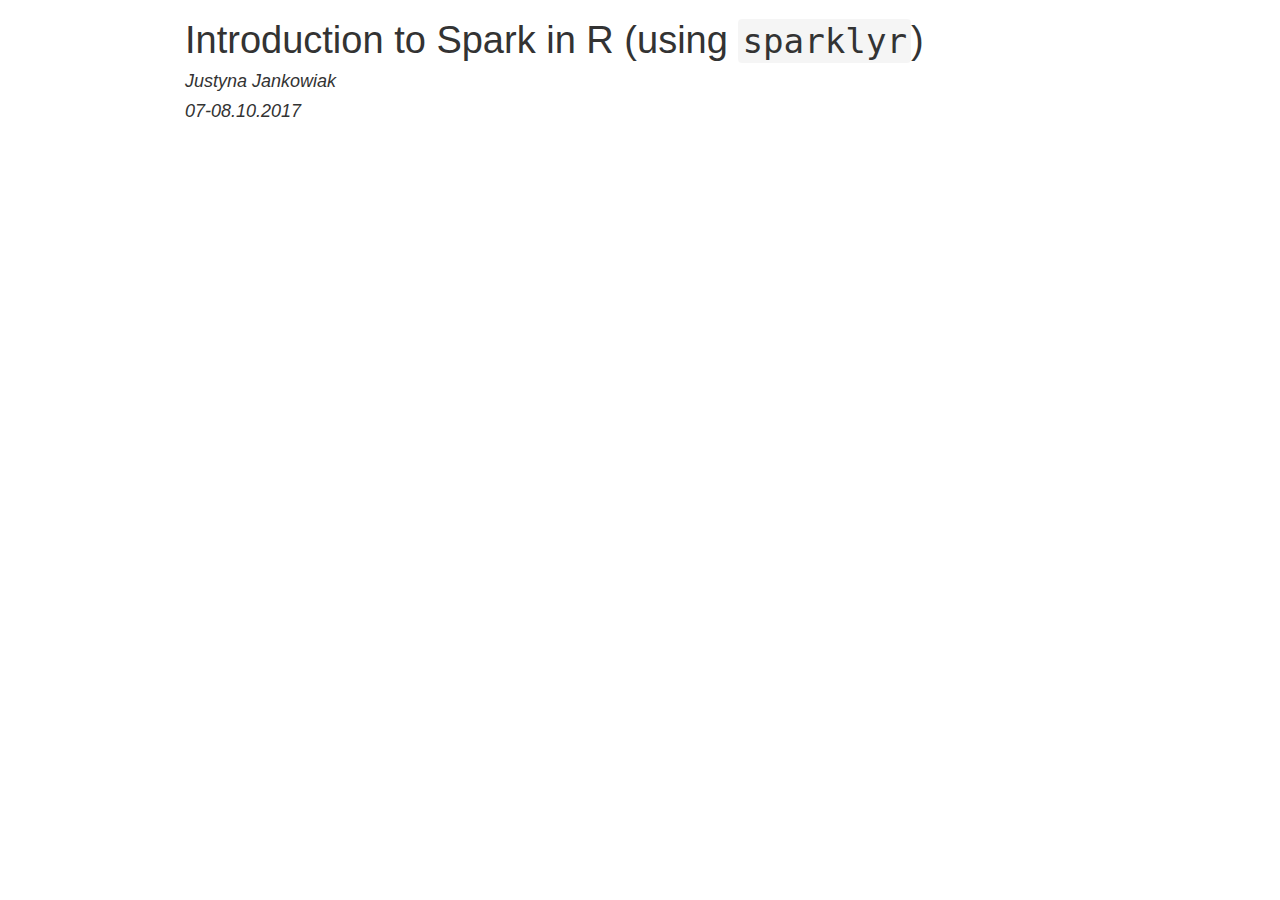
==== code/tutorial.html @ 2c0c2f0b "Finishing presentation" ====
<!DOCTYPE html>

<html xmlns="http://www.w3.org/1999/xhtml">

<head>

<meta charset="utf-8" />
<meta http-equiv="Content-Type" content="text/html; charset=utf-8" />
<meta name="generator" content="pandoc" />


<meta name="author" content="Justyna Jankowiak" />


<title>Introduction to Spark in R (using sparklyr)</title>

<script src="[data-uri]"></script>
<meta name="viewport" content="width=device-width, initial-scale=1" />
<link href="data:text/css;charset=utf-8,html%7Bfont%2Dfamily%3Asans%2Dserif%3B%2Dwebkit%2Dtext%2Dsize%2Dadjust%3A100%25%3B%2Dms%2Dtext%2Dsize%2Dadjust%3A100%25%7Dbody%7Bmargin%3A0%7Darticle%2Caside%2Cdetails%2Cfigcaption%2Cfigure%2Cfooter%2Cheader%2Chgroup%2Cmain%2Cmenu%2Cnav%2Csection%2Csummary%7Bdisplay%3Ablock%7Daudio%2Ccanvas%2Cprogress%2Cvideo%7Bdisplay%3Ainline%2Dblock%3Bvertical%2Dalign%3Abaseline%7Daudio%3Anot%28%5Bcontrols%5D%29%7Bdisplay%3Anone%3Bheight%3A0%7D%5Bhidden%5D%2Ctemplate%7Bdisplay%3Anone%7Da%7Bbackground%2Dcolor%3Atransparent%7Da%3Aactive%2Ca%3Ahover%7Boutline%3A0%7Dabbr%5Btitle%5D%7Bborder%2Dbottom%3A1px%20dotted%7Db%2Cstrong%7Bfont%2Dweight%3A700%7Ddfn%7Bfont%2Dstyle%3Aitalic%7Dh1%7Bmargin%3A%2E67em%200%3Bfont%2Dsize%3A2em%7Dmark%7Bcolor%3A%23000%3Bbackground%3A%23ff0%7Dsmall%7Bfont%2Dsize%3A80%25%7Dsub%2Csup%7Bposition%3Arelative%3Bfont%2Dsize%3A75%25%3Bline%2Dheight%3A0%3Bvertical%2Dalign%3Abaseline%7Dsup%7Btop%3A%2D%2E5em%7Dsub%7Bbottom%3A%2D%2E25em%7Dimg%7Bborder%3A0%7Dsvg%3Anot%28%3Aroot%29%7Boverflow%3Ahidden%7Dfigure%7Bmargin%3A1em%2040px%7Dhr%7Bheight%3A0%3B%2Dwebkit%2Dbox%2Dsizing%3Acontent%2Dbox%3B%2Dmoz%2Dbox%2Dsizing%3Acontent%2Dbox%3Bbox%2Dsizing%3Acontent%2Dbox%7Dpre%7Boverflow%3Aauto%7Dcode%2Ckbd%2Cpre%2Csamp%7Bfont%2Dfamily%3Amonospace%2Cmonospace%3Bfont%2Dsize%3A1em%7Dbutton%2Cinput%2Coptgroup%2Cselect%2Ctextarea%7Bmargin%3A0%3Bfont%3Ainherit%3Bcolor%3Ainherit%7Dbutton%7Boverflow%3Avisible%7Dbutton%2Cselect%7Btext%2Dtransform%3Anone%7Dbutton%2Chtml%20input%5Btype%3Dbutton%5D%2Cinput%5Btype%3Dreset%5D%2Cinput%5Btype%3Dsubmit%5D%7B%2Dwebkit%2Dappearance%3Abutton%3Bcursor%3Apointer%7Dbutton%5Bdisabled%5D%2Chtml%20input%5Bdisabled%5D%7Bcursor%3Adefault%7Dbutton%3A%3A%2Dmoz%2Dfocus%2Dinner%2Cinput%3A%3A%2Dmoz%2Dfocus%2Dinner%7Bpadding%3A0%3Bborder%3A0%7Dinput%7Bline%2Dheight%3Anormal%7Dinput%5Btype%3Dcheckbox%5D%2Cinput%5Btype%3Dradio%5D%7B%2Dwebkit%2Dbox%2Dsizing%3Aborder%2Dbox%3B%2Dmoz%2Dbox%2Dsizing%3Aborder%2Dbox%3Bbox%2Dsizing%3Aborder%2Dbox%3Bpadding%3A0%7Dinput%5Btype%3Dnumber%5D%3A%3A%2Dwebkit%2Dinner%2Dspin%2Dbutton%2Cinput%5Btype%3Dnumber%5D%3A%3A%2Dwebkit%2Douter%2Dspin%2Dbutton%7Bheight%3Aauto%7Dinput%5Btype%3Dsearch%5D%7B%2Dwebkit%2Dbox%2Dsizing%3Acontent%2Dbox%3B%2Dmoz%2Dbox%2Dsizing%3Acontent%2Dbox%3Bbox%2Dsizing%3Acontent%2Dbox%3B%2Dwebkit%2Dappearance%3Atextfield%7Dinput%5Btype%3Dsearch%5D%3A%3A%2Dwebkit%2Dsearch%2Dcancel%2Dbutton%2Cinput%5Btype%3Dsearch%5D%3A%3A%2Dwebkit%2Dsearch%2Ddecoration%7B%2Dwebkit%2Dappearance%3Anone%7Dfieldset%7Bpadding%3A%2E35em%20%2E625em%20%2E75em%3Bmargin%3A0%202px%3Bborder%3A1px%20solid%20silver%7Dlegend%7Bpadding%3A0%3Bborder%3A0%7Dtextarea%7Boverflow%3Aauto%7Doptgroup%7Bfont%2Dweight%3A700%7Dtable%7Bborder%2Dspacing%3A0%3Bborder%2Dcollapse%3Acollapse%7Dtd%2Cth%7Bpadding%3A0%7D%40media%20print%7B%2A%2C%3Aafter%2C%3Abefore%7Bcolor%3A%23000%21important%3Btext%2Dshadow%3Anone%21important%3Bbackground%3A0%200%21important%3B%2Dwebkit%2Dbox%2Dshadow%3Anone%21important%3Bbox%2Dshadow%3Anone%21important%7Da%2Ca%3Avisited%7Btext%2Ddecoration%3Aunderline%7Da%5Bhref%5D%3Aafter%7Bcontent%3A%22%20%28%22%20attr%28href%29%20%22%29%22%7Dabbr%5Btitle%5D%3Aafter%7Bcontent%3A%22%20%28%22%20attr%28title%29%20%22%29%22%7Da%5Bhref%5E%3D%22javascript%3A%22%5D%3Aafter%2Ca%5Bhref%5E%3D%22%23%22%5D%3Aafter%7Bcontent%3A%22%22%7Dblockquote%2Cpre%7Bborder%3A1px%20solid%20%23999%3Bpage%2Dbreak%2Dinside%3Aavoid%7Dthead%7Bdisplay%3Atable%2Dheader%2Dgroup%7Dimg%2Ctr%7Bpage%2Dbreak%2Dinside%3Aavoid%7Dimg%7Bmax%2Dwidth%3A100%25%21important%7Dh2%2Ch3%2Cp%7Borphans%3A3%3Bwidows%3A3%7Dh2%2Ch3%7Bpage%2Dbreak%2Dafter%3Aavoid%7D%2Enavbar%7Bdisplay%3Anone%7D%2Ebtn%3E%2Ecaret%2C%2Edropup%3E%2Ebtn%3E%2Ecaret%7Bborder%2Dtop%2Dcolor%3A%23000%21important%7D%2Elabel%7Bborder%3A1px%20solid%20%23000%7D%2Etable%7Bborder%2Dcollapse%3Acollapse%21important%7D%2Etable%20td%2C%2Etable%20th%7Bbackground%2Dcolor%3A%23fff%21important%7D%2Etable%2Dbordered%20td%2C%2Etable%2Dbordered%20th%7Bborder%3A1px%20solid%20%23ddd%21important%7D%7D%40font%2Dface%7Bfont%2Dfamily%3A%27Glyphicons%20Halflings%27%3Bsrc%3Aurl%28data%3Aapplication%2Fvnd%2Ems%2Dfontobject%3Bbase64%2Cn04AAEFNAAACAAIABAAAAAAABQAAAAAAAAABAJABAAAEAExQAAAAAAAAAAIAAAAAAAAAAAEAAAAAAAAAJxJ%[base64]%2FSEdmjKHUbyow8ATBE40IvWA3vTu8LiABDQ%2BpexwUMcm1SMnNryctQSiI1K5ZnbOlXKmnVV5YvRe6RnNMFNCOs1KNVpn6yZhCJkRtVRNzEufeIq7HgSrcx4S8h%2Fv4vnrrKc6oCNxmSk2uKlZQHBii6iKFoH0746ThvkO1kJHlxjrkxs%2BLWORaDQBEtiYJIR5IB9Bi1UyL4Rmr0BNigNkMzlKQmnofBHviqVzUxwdMb3NdCn69hy%2BpRYVKGVS%2F1tnsqv4LL7wCCPZZAZPT4aCShHjHJVNuXbmMrY5LeQaGnvAkXlVrJgKRAUdFjrWEah9XebPeQMj7KS7DIBAFt8ycgC5PLGUOHSE3ErGZCiViNLL5ZARfywnCoZaKQCu6NuFX42AEeKtKUGnr%2FCm2Cy8tpFhBPMW5Fxi4Qm4TkDWh4IWFDClhU2hRWosUWqcKLlgyXB%2BlSHaWaHiWlBAR8SeSgSPCQxdVQgzUixWKSTrIQEbU94viDctkvX%2BVSjJuUmV8L4CXShI11esnp0pjWNZIyxKHS4wVQ2ime1P4RnhvGw0aDN1OLAXGERsB7buFpFGGBAre4QEQR0HOIO5oYH305G%2BKspT%2FFupEGGafCCwxSe6ZUa%2B073rXHnNdVXE6eWvibUS27XtRzkH838mYLMBmYysZTM0EM3A1fbpCBYFccN1B%2FEnCYu%2FTgCGmr7bMh8GfYL%2BBfcLvB0gRagC09w9elfldaIy%2FhNCBLRgBgtCC7jAF63wLSMAfbfAlEggYU0bUA7ACCJmTDpEmJtI78w4%2FBO7dN7JR7J7ZvbYaUbaILSQsRBiF3HGk5fEg6p9unwLvn98r%2BvnsV%2B372uf1xBLq4qU%2F45fTuqaAP%2BpssmCCCTF0mhEow8ZXZOS8D7Q85JsxZ%2BAzok7B7O%2Ff6J8AzYBySZQB%2FQHYUSA%2BEeQhEWiS6AIQzgcsDiER4MjgMBAWDV4AgQ3g1eBgIdweCQmCjJEMkJ%2BPKRWyFHHmg1Wi%2F6xzUgA0LREoKJChwnQa9B%2B5RQZRB3IlBlkAnxyQNaANwHMowzlYSMCBgnbpzvqpl0iTJNCQidDI9ZrSYNIRBhHtUa5YHMHxyGEik9hDE0AKj72AbTCaxtHPUaKZdAZSnQTyjGqGLsmBStCejApUhg4uBMU6mATujEl%2BKdDPbI6Ag4vLr%2BhjY6lbjBeoLKnZl0UZgRX8gTySOeynZVz1wOq7e1hFGYIq%2BMhrGxDLak0PrwYzSXtcuyhXEhwOYofiW%2BEcI%2Fjw8P6IY6ed%2BetAbuqKp5QIapT77LnAe505lMuqL79a0ut4rWexzFttsOsLDy7zvtQzcq3U1qabe7tB0wHWVXji%2BzDbo8x8HyIRUbXnwUcklFv51fvTymiV%2BMXLSmGH9d9%2BaXpD5X6lao41anWGig7IwIdnoBY2ht%2FpO9mClLo4NdXHAsefqWUKlXJkbqPOFhMoR4aiA1BXqhRNbB2Xwi%2B7u%2FjpAoOpKJ0UX24EsrzMfHXViakCNcKjBxuQX8BO0ZqjJ3xXzf%2B61t2VXOSgJ8xu65QKgtN6FibPmPYsXbJRHHqbgATcSZxBqGiDiU4NNNsYBsKD0MIP%2FOfKnlk%2FLkaid%[base64]%2FgFtuW0wR4cgd%2BZKesSV7QkNE2kw6AV4hoIuC02LGmTomyf8PiO6CZzOTLTPQ%2BHW06H%2Btx%2BbQ8LmDYg1pTFrp2oJXgkZTyeRJZM0C8aE2LpFrNVDuhARsN543%2FFV6klQ6Tv1OoZGXLv0igKrl%2FCmJxRmX7JJbJ998VSIPQRyDBICzl4JJlYHbdql30NvYcOuZ7a10uWRrgoieOdgIm4rlq6vNOQBuqESLbXG5lzdJGHw2m0sDYmODXbYGTfSTGRKpssTO95fothJCjUGQgEL4yKoGAF%2F0SrpUDNn8CBgBcSDQByAeNkCXp4S4Ro2Xh4OeaGRgR66PVOsU8bc6TR5%[base64]%2F1SgRCJ1dk4UdBT7OoyuNgLs0oCd8RnrEIb6QdMxT2QjD4zMrJkfgx5aDMcA4orsTtKCqWb%2FVeyceqa5OGSmB28YwH4rFbkQaLoUN8OQQYnD3w2eXpI4ScQfbCUZiJ4yMOIKLyyTc7BQ4uXUw6Ee6%2FxM%2B4Y67ngNBknxIPwuppgIhFcwJyr6EIj%2BLzNj%2FmfR2vhhRlx0BILZoAYruF0caWQ7YxO66UmeguDREAFHYuC7HJviRgVO6ruJH59h%2FC%2FPkgSle8xNzZJULLWq9JMDTE2fjGE146a1Us6PZDGYle6ldWRqn%2FpdpgHKNGrGIdkRK%2BKPETT9nKT6kLyDI8xd9A1FgWmXWRAIHwZ37WyZHOVyCadJEmMVz0MadMjDrPho%2BEIochkVC2xgGiwwsQ6DMv2P7UXqT4x7CdcYGId2BJQQa85EQKmCmwcRejQ9Bm4oATENFPkxPXILHpMPUyWTI5rjNOsIlmEeMbcOCEqInpXACYQ9DDxmFo9vcmsDblcMtg4tqBerNngkIKaFJmrQAPnq1dEzsMXcwjcHdfdCibcAxxA%2Bq%2Fj9m3LM%2FO7WJka4tSidVCjsvo2lQ%2F2ewyoYyXwAYyr2PlRoR5MpgVmSUIrM3PQxXPbgjBOaDQFIyFMJvx3Pc5RSYj12ySVF9fwFPQu2e2KWVoL9q3Ayv3IzpGHUdvdPdrNUdicjsTQ2ISy7QU3DrEytIjvbzJnAkmANXjAFERA0MUoPF3%2F5KFmW14bBNOhwircYgMqoDpUMcDtCmBE82QM2YtdjVLB4kBuKho%2FbcwQdeboqfQartuU3CsCf%2BcXkgYAqp%2F0Ee3RorAZt0AvvOCSI4JICIlGlsV0bsSid%2FNIEALAAzb6HAgyWHBps6xAOwkJIGcB82CxRQq4sJf3FzA70A%2BTRqcqjEMETCoez3mkPcpnoALs0ugJY8kQwrC%[base64]%2FWDHA60cYFaI%2FPjpzquUqdaYGcIq%2BmLez3WLFFCtNBN2QJcrlcoELgiPku5R5dSlJFaCEqEZle1AQzAKC%2B1SotMcBNyQUFuRHRF6OlimSBgjZeTBCwLyc6A%2BP%2FoFRchXTz5ADknYJHxzrJ5pGuIKRQISU6WyKTBBjD8WozmVYWIsto1AS5rxzKlvJu4E%2FvwOiKxRtCWsDM%2BeTHUrmwrCK5BIfMzGkD%2B0Fk5LzBs0jMYXktNDblB06LMNJ09U8pzSLmo14MS0OMjcdrZ31pyQqxJJpRImlSvfYAK8inkYU52QY2FPEVsjoWewpwhRp5yAuNpkqhdb7ku9Seefl2D0B8SMTFD90xi4CSOwwZy9IKkpMtI3FmFUg3%2FkFutpQGNc3pCR7gvC4sgwbupDu3DyEN%2BW6YGLNM21jpB49irxy9BSlHrVDlnihGKHwPrbVFtc%2Bh1rVQKZduxIyojccZIIcOCmhEnC7UkY68WXKQgLi2JCDQkQWJRQuk60hZp0D3rtCTINSeY9Ej2kIKYfGxwOs4j9qMM7fYZiipzgcf7TamnehqdhsiMiCawXnz4xAbyCkLAx5EGbo3Ax1u3dUIKnTxIaxwQTHehPl3V491H0%2BbC5zgpGz7Io%2BmjdhKlPJ01EeMpM7UsRJMi1nGjmJg35i6bQBAAxjO%2FENJubU2mg3ONySEoWklCwdABETcs7ck3jgiuU9pcKKpbgn%2B3YlzV1FzIkB6pmEDOSSyDfPPlQskznctFji0kpgZjW5RZe6x9kYT4KJcXg0bNiCyif%2BpZACCyRMmYsfiKmN9tSO65F0R2OO6ytlEhY5Sj6uRKfFxw0ijJaAx%2Fk3QgnAFSq27%2F2i4GEBA%2BUvTJKK%2F9eISNvG46Em5RZfjTYLdeD8kdXHyrwId%2FDQZUaMCY4gGbke2C8vfjgV%2FY9kkRQOJIn%2FxM9INZSpiBnqX0Q9GlQPpPKAyO5y%2BW5NMPSRdBCUlmuxl40ZfMCnf2Cp044uI9WLFtCi4YVxKjuRCOBWIb4XbIsGdbo4qtMQnNOQz4XDSui7W%2FN6l54qOynCqD3DpWQ%2BmpD7C40D8BZEWGJX3tlAaZBMj1yjvDYKwCJBa201u6nBKE5UE%2B7QSEhCwrXfbRZylAaAkplhBWX50dumrElePyNMRYUrC99UmcSSNgImhFhDI4BXjMtiqkgizUGCrZ8iwFxU6fQ8GEHCFdLewwxYWxgScAYMdMLmcZR6b7rZl95eQVDGVoUKcRMM1ixXQtXNkBETZkVVPg8LoSrdetHzkuM7DjZRHP02tCxA1fmkXKF3VzfN1pc1cv%2F8lbTIkkYpqKM9VOhp65ktYk%2BQ46myFWBapDfyWUCnsnI00QTBQmuFjMZTcd0V2NQ768Fhpby04k2IzNR1wKabuGJqYWwSly6ocMFGTeeI%2BejsWDYgEvr66QgqdcIbFYDNgsm0x9UHY6SCd5%2B7tpsLpKdvhahIDyYmEJQCqMqtCF6UlrE5GXRmbu%[base64]%2FiOmsLtHSWNUWEGk9hScMPShasUA1AcHOtRZlqMeQ0OzYS9vQvYUjOLrzP07BUAFikcJNMi7gIxEw4pL1G54TcmmmoAQ5s7TGWErJZ2Io4yQ0ljRYhL8H5e62oDtLF8aDpnIvZ5R3GWJyAugdiiJW9hQAVTsnCBHhwu7rkBlBX6r3b7ejEY0k5GGeyKv66v%2B6dg7mcJTrWHbtMywbedYqCQ0FPwoytmSWsL8WTtChZCKKzEF7vP6De4x2BJkkniMgSdWhbeBSLtJZR9CTHetK1xb34AYIJ37OegYIoPVbXgJ%2FqDQK%2BbfCtxQRVKQu77WzOoM6SGL7MaZwCGJVk46aImai9fmam%2BWpHG%2B0BtQPWUgZ7RIAlPq6lkECUhZQ2gqWkMYKcYMYaIc4gYCDFHYa2d1nzp3%2BJ1eCBay8IYZ0wQRKGAqvCuZ%2FUgbQPyllosq%2BXtfKIZOzmeJqRazpmmoP%2F76YfkjzV2NlXTDSBYB04SVlNQsFTbGPk1t%2FI4Jktu0XSgifO2ozFOiwd%2F0SssJDn0dn4xqk4GDTTKX73%2FwQyBLdqgJ%2BWx6AQaba3BA9CKEzjtQYIfAsiYamapq80LAamYjinlKXUkxdpIDk0puXUEYzSalfRibAeDAKpNiqQ0FTwoxuGYzRnisyTotdVTclis1LHRQCy%2FqqL8oUaQzWRxilq5Mi0IJGtMY02cGLD69vGjkj3p6pGePKI8bkBv5evq8SjjyU04vJR2cQXQwSJyoinDsUJHCQ50jrFTT7yRdbdYQMB3MYCb6uBzJ9ewhXYPAIZSXfeEQBZZ3GPN3Nbhh%2FwkvAJLXnQMdi5NYYZ5GHE400GS5rXkOZSQsdZgIbzRnF9ueLnsfQ47wHAsirITnTlkCcuWWIUhJSbpM3wWhXNHvt2xUsKKMpdBSbJnBMcihkoDqAd1Zml%2FR4yrzow1Q2A5G%2Bkzo%2FRhRxQS2lCSDRV8LlYLBOOoo1bF4jwJAwKMK1tWLHlu9i0j4Ig8qVm6wE1DxXwAwQwsaBWUg2pOOol2dHxyt6npwJEdLDDVYyRc2D0HbcbLUJQj8gPevQBUBOUHXPrsAPBERICpnYESeu2OHotpXQxRGlCCtLdIsu23MhZVEoJg8Qumj%2FUMMc34IBqTKLDTp76WzL%2FdMjCxK7MjhiGjeYAC%2Fkj%2FjY%2FRde7hpSM1xChrog6yZ7OWTuD56xBJnGFE%2BpT2ElSyCnJcwVzCjkqeNLfMEJqKW0G7OFIp0G%2B9mh50I9o8k1tpCY0xYqFNIALgIfc2me4n1bmJnRZ89oepgLPT0NTMLNZsvSCZAc3TXaNB07vail36%2FdBySis4m9%2FDR8izaLJW6bWCkVgm5T%2Bius3ZXq4xI%2BGnbveLbdRwF2mNtsrE0JjYc1AXknCOrLSu7Te%2Fr4dPYMCl5qtiHNTn%2BTPbh1jCBHH%2BdMJNhwNgs3nT%2BOhQoQ0vYif56BMG6WowAcHR3DjQolxLzyVekHj00PBAaW7IIAF1EF%2BuRIWyXjQMAs2chdpaKPNaB%2BkSezYt0%2BCA04sOg5vx8Fr7Ofa9sUv87h7SLAUFSzbetCCZ9pmyLt6l6%2FTzoA1%2FZBG9bIUVHLAbi%2FkdBFgYGyGwRQGBpkqCEg2ah9UD6EedEcEL3j4y0BQQCiExEnocA3SZboh%2Bepgd3YsOkHskZwPuQ5OoyA0fTA5AXrHcUOQF%2BzkJHIA7PwCDk1gGVmGUZSSoPhNf%2BTklauz98QofOlCIQ%2FtCD4dosHYPqtPCXB3agggQQIqQJsSkB%2Bqn0rkQ1toJjON%2FOtCIB9RYv3PqRA4C4U68ZMlZn6BdgEvi2ziU%2BTQ6NIw3ej%2BAtDwMGEZk7e2IjxUWKdAxyaw9OCwSmeADTPPleyk6UhGDNXQb%2B%2BW6Uk4q6F7%2Frg6WVTo82IoCxSIsFDrav4EPHphD3u4hR53WKVvYZUwNCCeM4PMBWzK%2BEfIthZOkuAwPo5C5jgoZgn6dUdvx5rIDmd58cXXdKNfw3l%2BwM2UjgrDJeQHhbD7HW2QDoZMCujgIUkk5Fg8VCsdyjOtnGRx8wgKRPZN5dR0zPUyfGZFVihbFRniXZFOZGKPnEQzU3AnD1KfR6weHW2XS6KbPJxUkOTZsAB9vTVp3Le1F8q5l%2BDMcLiIq78jxAImD2pGFw0VHfRatScGlK6SMu8leTmhUSMy8Uhdd6xBiH3Gdman4tjQGLboJfqz6fL2WKHTmrfsKZRYX6BTDjDldKMosaSTLdQS7oDisJNqAUhw1PfTlnacCO8vl8706Km1FROgLDmudzxg%2BEWTiArtHgLsRrAXYWdB0NmToNCJdKm0KWycZQqb%2BMw76Qy29iQ5up%2FX7oyw8QZ75kP5F6iJAJz6KCmqxz8fEa%2FxnsMYcIO%2FvEkGRuMckhr4rIeLrKaXnmIzlNLxbFspOphkcnJdnz%2FChp%2FVlpj2P7jJQmQRwGnltkTV5dbF9fE3%2FfxoSqTROgq9wFUlbuYzYcasE0ouzBo%2BdDCDzxKAfhbAZYxQiHrLzV2iVexnDX%2FQnT1fsT%2Fxuhu1ui5qIytgbGmRoQkeQooO8eJNNZsf0iALur8QxZFH0nCMnjerYQqG1pIfjyVZWxhVRznmmfLG00BcBWJE6hzQWRyFknuJnXuk8A5FRDCulwrWASSNoBtR%2BCtGdkPwYN2o7DOw%2FVGlCZPusRBFXODQdUM5zeHDIVuAJBLqbO%2Ff9Qua%2BpDqEPk230Sob9lEZ8BHiCorjVghuI0lI4JDgHGRDD%2FprQ84B1pVGkIpVUAHCG%2Biz3Bn3qm2AVrYcYWhock4jso5%2BJ7HfHVj4WMIQdGctq3psBCVVzupQOEioBGA2Bk%2BUILT7%2BVoX5mdxxA5fS42gISQVi%2FHTzrgMxu0fY6hE1ocUwwbsbWcezrY2n6S8%2F6cxXkOH4prpmPuFoikTzY7T85C4T2XYlbxLglSv2uLCgFv8Quk%2FwdesUdWPeHYIH0R729JIisN9Apdd4eB10aqwXrPt%2BSu9mA8k8n1sjMwnfsfF2j3jMUzXepSHmZ%2FBfqXvzgUNQQWOXO8YEuFBh4QTYCkOAPxywpYu1VxiDyJmKVcmJPGWk%2Fgc3Pov02StyYDahwmzw3E1gYC9wkupyWfDqDSUMpCTH5e5N8B%2F%2FlHiMuIkTNw4USHrJU67bjXGqNav6PBuQSoqTxc8avHoGmvqNtXzIaoyMIQIiiUHIM64cXieouplhNYln7qgc4wBVAYR104kO%2BCvKqsg4yIUlFNThVUAKZxZt1XA34h3TCUUiXVkZ0w8Hh2R0Z5L0b4LZvPd%2Fp1gi%2F07h8qfwHrByuSxglc9cI4QIg2oqvC%2Fqm0i7tjPLTgDhoWTAKDO2ONW5oe%2B%2FeKB9vZB8K6C25yCZ9RFVMnb6NRdRjyVK57CHHSkJBfnM2%2Fj4ODUwRkqrtBBCrDsDpt8jhZdXoy%2F1BCqw3sSGhgGGy0a5Jw6BP%2FTExoCmNFYjZl248A0osgPyGEmRA%2BfAsqPVaNAfytu0vuQJ7rk3J4kTDTR2AlCHJ5cls26opZM4w3jMULh2YXKpcqGBtuleAlOZnaZGbD6DHzMd6i2oFeJ8z9XYmalg1Szd%2FocZDc1C7Y6vcALJz2lYnTXiWEr2wawtoR4g3jvWUU2Ngjd1cewtFzEvM1NiHZPeLlIXFbBPawxNgMwwAlyNSuGF3zizVeOoC9bag1qRAQKQE%2FEZBWC2J8mnXAN2aTBboZ7HewnObE8CwROudZHmUM5oZ%2FUgd%2FJZQK8lvAm43uDRAbyW8gZ%2BZGq0EVerVGUKUSm%2FIdn8AQHdR4m7bue88WBwft9mSCeMOt1ncBwziOmJYI2ZR7ewNMPiCugmSsE4EyQ%2BQATJG6qORMGd4snEzc6B4shPIo4G1T7PgSm8PY5eUkPdF8JZ0VBtadbHXoJgnEhZQaODPj2gpODKJY5Yp4DOsLBFxWbvXN755KWylJm%2BoOd4zEL9Hpubuy2gyyfxh8oEfFutnYWdfB8PdESLWYvSqbElP9qo3u6KTmkhoacDauMNNjj0oy40DFV7Ql0aZj77xfGl7TJNHnIwgqOkenruYYNo6h724%2BzUQ7%2BvkCpZB%2BpGA562hYQiDxHVWOq0oDQl%2FQsoiY%2BcuI7iWq%2FZIBtHcXJ7kks%2Bh2fCNUPA82BzjnqktNts%2BRLdk1VSu%2BtqEn7QZCCsvEqk6FkfiOYkrsw092J8jsfIuEKypNjLxrKA9kiA19mxBD2suxQKCzwXGws7kEJvlhUiV9tArLIdZW0IORcxEzdzKmjtFhsjKy%2F44XYXdI5noQoRcvjZ1RMPACRqYg2V1%2BOwOepcOknRLLFdYgTkT5UApt%2FJhLM3jeFYprZV%2BZow2g8fP%2BU68hkKFWJj2yBbKqsrp25xkZX1DAjUw52IMYWaOhab8Kp05VrdNftqwRrymWF4OQSjbdfzmRZirK8FMJELEgER2PHjEAN9pGfLhCUiTJFbd5LBkOBMaxLr%2FA1SY9dXFz4RjzoU9ExfJCmx%2FI9FKEGT3n2cmzl2X42L3Jh%2BAbQq6sA%2BSs1kitoa4TAYgKHaoybHUDJ51oETdeI%2F9ThSmjWGkyLi5QAGWhL0BG1UsTyRGRJOldKBrYJeB8ljLJHfATWTEQBXBDnQexOHTB%2BUn44zExFE4vLytcu5NwpWrUxO%2F0ZICUGM7hGABXym0V6ZvDST0E370St9MIWQOTWngeoQHUTdCJUP04spMBMS8LSker9cReVQkULFDIZDFPrhTzBl6sed9wcZQTbL%2BBDqMyaN3RJPh%2Fanbx%2BIv%2BqgQdAa3M9Z5JmvYlh4qop%2BHo1F1W5gbOE9YKLgAnWytXElU4G8GtW47lhgFE6gaSs%2Bgs37sFvi0PPVvA5dnCBgILTwoKd%2F%2BDoL9F6inlM7H4rOTzD79KJgKlZO%2FZgt22UsKhrAaXU5ZcLrAglTVKJEmNJvORGN1vqrcfSMizfpsgbIe9zno%2BgBoKVXgIL%2FVI8dB1O5o%2FR3Suez%2FgD7M781ShjKpIIORM%2FnxG%2BjjhhgPwsn2IoXsPGPqYHXA63zJ07M2GPEykQwJBYLK808qYxuIew4frk52nhCsnCYmXiR6CuapvE1IwRB4%2FQftDbEn%2BAucIr1oxrLabRj9q4ae0%2BfXkHnteAJwXRbVkR0mctVSwEbqhJiMSZUp9DNbEDMmjX22m3ABpkrPQQTP3S1sib5pD2VRKRd%2BeNAjLYyT0hGrdjWJZy24OYXRoWQAIhGBZRxuBFMjjZQhpgrWo8SiFYbojcHO8V5DyscJpLTHyx9Fimassyo5U6WNtquUMYgccaHY5amgR3PQzq3ToNM5ABnoB9kuxsebqmYZm0R9qxJbFXCQ1UPyFIbxoUraTJFDpCk0Wk9GaYJKz%2F6oHwEP0Q14lMtlddQsOAU9zlYdMVHiT7RQP3XCmWYDcHCGbVRHGnHuwzScA0BaSBOGkz3lM8CArjrBsyEoV6Ys4qgDK3ykQQPZ3hCRGNXQTNNXbEb6tDiTDLKOyMzRhCFT%2BmAUmiYbV3YQVqFVp9dorv%2BTsLeCykS2b5yyu8AV7IS9cxcL8z4Kfwp%2BxJyYLv1OsxQCZwTB4a8BZ%2F5EdxTBJthApqyfd9u3ifr%2FWILTqq5VqgwMT9SOxbSGWLQJUUWCVi4k9tho9nEsbUh7U6NUsLmkYFXOhZ0kmamaJLRNJzSj%2Fqn4Mso6zb6iLLBXoaZ6AqeWCjHQm2lztnejYYM2eubnpBdKVLORZhudH3JF1waBJKA9%2BW8EhMj3Kzf0L4vi4k6RoHh3Z5YgmSZmk6ns4fjScjAoL8GoOECgqgYEBYUGFVO4FUv4%2FYtowhEmTs0vrvlD%2FCrisnoBNDAcUi%2FteY7OctFlmARQzjOItrrlKuPO6E2Ox93L4O%2F4DcgV%2FdZ7qR3VBwVQxP1GCieA4RIpweYJ5FoYrHxqRBdJjnqbsikA2Ictbb8vE1GYIo9dacK0REgDX4smy6GAkxlH1yCGGsk%2BtgiDhNKuKu3yNrMdxafmKTF632F8Vx4BNK57GvlFisrkjN9WDAtjsWA0ENT2e2nETUb%2Fn7qwhvGnrHuf5bX6Vh%2Fn3xffU3PeHdR%2BFA92i6ufT3AlyAREoNDh6chiMWTvjKjHDeRhOa9YkOQRq1vQXEMppAQVwHCuIcV2g5rBn6GmZZpTR7vnSD6ZmhdSl176gqKTXu5E%2BYbfL0adwNtHP7dT7t7b46DVZIkzaRJOM%2BS6KcrzYVg%2BT3wSRFRQashjfU18NutrKa%2F7PXbtuJvpIjbgPeqd%2BpjmRw6YKpnANFSQcpzTZgpSNJ6J7uiagAbir%2F8tNXJ%2FOsOnRh6iuIexxrmkIneAgz8QoLmiaJ8sLQrELVK2yn3wOHp57BAZJhDZjTBzyoRAuuZ4eoxHruY1pSb7qq79cIeAdOwin4GdgMeIMHeG%2BFZWYaiUQQyC5b50zKjYw97dFjAeY2I4Bnl105Iku1y0lMA1ZHolLx19uZnRdILcXKlZGQx%2FGdEqSsMRU1BIrFqRcV1qQOOHyxOLXEGcbRtAEsuAC2V4K3p5mFJ22IDWaEkk9ttf5Izb2LkD1MnrSwztXmmD%2FQi%2FEmVEFBfiKGmftsPwVaIoZanlKndMZsIBOskFYpDOq3QUs9aSbAAtL5Dbokus2G4%2FasthNMK5UQKCOhU97oaOYNGsTah%2BjfCKsZnTRn5TbhFX8ghg8CBYt%2FBjeYYYUrtUZ5jVij%2Fop7V5SsbA4mYTOwZ46hqdpbB6Qvq3AS2HHNkC15pTDIcDNGsMPXaBidXYPHc6PJAkRh29Vx8KcgX46LoUQBhRM%2B3SW6Opll%2FwgxxsPgKJKzr5QCmwkUxNbeg6Wj34SUnEzOemSuvS2OetRCO8Tyy%2BQbSKVJcqkia%2BGvDefFwMOmgnD7h81TUtMn%2BmRpyJJ349HhAnoWFTejhpYTL9G8N2nVg1qkXBeoS9Nw2fB27t7trm7d%2FQK7Cr4uoCeOQ7%2F8JfKT77KiDzLImESHw%2F0wf73QeHu74hxv7uihi4fTX%2BXEwAyQG3264dwv17aJ5N335Vt9sdrAXhPOAv8JFvzqyYXwfx8WYJaef1gMl98JRFyl5Mv5Uo%2FoVH5ww5OzLFsiTPDns7fS6EURSSWd%2F92BxMYQ8sBaH%2Bj%2BwthQPdVgDGpTfi%2BJQIWMD8xKqULliRH01rTeyF8x8q%2FGBEEEBrAJMPf25UQwi0b8tmqRXY7kIvNkzrkvRWLnxoGYEJsz8u4oOyMp8cHyaybb1HdMCaLApUE%2B%2F7xLIZGP6H9xuSEXp1zLIdjk5nBaMuV%2FyTDRRP8Y2ww5RO6d2D94o%2B6ucWIqUAvgHIHXhZsmDhjVLczmZ3ca0Cb3PpKwt2UtHVQ0BgFJsqqTsnzZPlKahRUkEu4qmkJt%2Bkqdae76ViWe3STan69yaF9%2BfESD2lcQshLHWVu4ovItXxO69bqC5p1nZLvI8NdQB9s9UNaJGlQ5mG947ipdDA0eTIw%2FA1zEdjWquIsQXXGIVEH0thC5M%2BW9pZe7IhAVnPJkYCCXN5a32HjN6nsvokEqRS44tGIs7s2LVTvcrHAF%2BRVmI8L4HUYk4x%2B67AxSMJKqCg8zrGOgvK9kNMdDrNiUtSWuHFpC8%2Fp5qIQrEo%2FH%2B1l%2F0cAwQ2nKmpWxKcMIuHY44Y6DlkpO48tRuUGBWT0FyHwSKO72Ud%2BtJUfdaZ4CWNijzZtlRa8%2BCkmO%2FEwHYfPZFU%2FhzjFWH7vnzHRMo%2BaF9u8qHSAiEkA2HjoNQPEwHsDKOt6hOoK3Ce%2F%2B%2F9boMWDa44I6FrQhdgS7OnNaSzwxWKZMcyHi6LN4WC6sSj0qm2PSOGBTvDs%2FGWJS6SwEN%2FULwpb4LQo9fYjUfSXRwZkynUazlSpvX9e%2BG2zor8l%2BYaMxSEomDdLHGcD6YVQPegTaA74H8%2BV4WvJkFUrjMLGLlvSZQWvi8%2FQA7yzQ8GPno%2F%2F5SJHRP%2FOqKObPCo81s%2F%2B6WgLqykYpGAgQZhVDEBPXWgU%2FWzFZjKUhSFInufPRiMAUULC6T11yL45ZrRoB4DzOyJShKXaAJIBS9wzLYIoCEcJKQW8GVCx4fihqJ6mshBUXSw3wWVj3grrHQlGNGhIDNNzsxQ3M%2BGWn6ASobIWC%2BLbYOC6UpahVO13Zs2zOzZC8z7FmA05JhUGyBsF4tsG0drcggIFzgg%2Fkpf3%2BCnAXKiMgIE8Jk%2FMhpkc8DUJEUzDSnWlQFme3d0sHZDrg7LavtsEX3cHwjCYA17pMTfx8Ajw9hHscN67hyo%2BRJQ4458RmPywXykkVcW688oVUrQhahpPRvTWPnuI0B%2BSkQu7dCyvLRyFYlC1LG1gRCIvn3rwQeINzZQC2KXq31FaR9UmVV2QeGVqBHjmE%2BVMd3b1fhCynD0pQNhCG6%2FWCDbKPyE7NRQzL3BzQAJ0g09aUzcQA6mUp9iZFK6Sbp%2FYbHjo%2B%2B7%2FWj8S4YNa%2BZdqAw1hDrKWFXv9%2BzaXpf8ZTDSbiqsxnwN%2FCzK5tPkOr4tRh2kY3Bn9JtalbIOI4b3F7F1vPQMfoDcdxMS8CW9m%2FNCW%2FHILTUVWQIPiD0j1A6bo8vsv6P1hCESl2abrSJWDrq5sSzUpwoxaCU9FtJyYH4QFMxDBpkkBR6kn0LMPO%2B5EJ7Z6bCiRoPedRZ%2FP0SSdii7ZnPAtVwwHUidcdyspwncz5uq6vvm4IEDbJVLUFCn%2FLvIHfooUBTkFO130FC7CmmcrKdgDJcid9mvVzsDSibOoXtIf9k6ABle3PmIxejodc4aob0QKS432srrCMndbfD454q52V01G4q913mC5HOsTzWF4h2No1av1VbcUgWAqyoZl%2B11PoFYnNv2HwAODeNRkHj%2B8SF1fcvVBu6MrehHAZK1Gm69ICcTKizykHgGFx7QdowTVAsYEF2tVc0Z6wLryz2FI1sc5By2znJAAmINndoJiB4sfPdPrTC8RnkW7KRCwxC6YvXg5ahMlQuMpoCSXjOlBy0Kij%2BbsCYPbGp8BdCBiLmLSAkEQRaieWo1SYvZIKJGj9Ur%2FeWHjiB7SOVdqMAVmpBvfRiebsFjger7DC%2B8kRFGtNrTrnnGD2GAJb8rQCWkUPYHhwXsjNBSkE6lGWUj5QNhK0DMNM2l%2BkXRZ0KLZaGsFSIdQz%2FHXDxf3%2FTE30%2BDgBKWGWdxElyLccJfEpjsnszECNoDGZpdwdRgCixeg9L4EPhH%2BRptvRMVRaahu4cySjS3P5wxAUCPkmn%2BrhyASpmiTaiDeggaIxYBmtLZDDhiWIJaBgzfCsAGUF1Q1SFZYyXDt9skCaxJsxK2Ms65dmdp5WAZyxik%2FzbrTQk5KmgxCg%2Ff45L0jywebOWUYFJQAJia7XzCV0x89rpp%2Ff3AVWhSPyTanqmik2SkD8A3Ml4NhIGLAjBXtPShwKYfi2eXtrDuKLk4QlSyTw1ftXgwqA2jUuopDl%2B5tfUWZNwBpEPXghzbBggYCw%2Fdhy0ntds2yeHCDKkF%2FYxQjNIL%2FF%2F37jLPHCKBO9ibwYCmuxImIo0ijV2Wbg3kSN2psoe8IsABv3RNFaF9uMyCtCYtqcD%2BqNOhwMlfARQUdJ2tUX%2BMNJqOwIciWalZsmEjt07tfa8ma4cji9sqz%2BQ9hWfmMoKEbIHPOQORbhQRHIsrTYlnVTNvcq1imqmmPDdVDkJgRcTgB8Sb6epCQVmFZe%2BjGDiNJQLWnfx%2BdrTKYjm0G8yH0ZAGMWzEJhUEQ4Maimgf%2Fbkvo8PLVBsZl152y5S8%2BHRDfZIMCbYZ1WDp4yrdchOJw8k6R%2B%2F2pHmydK4NIK2PHdFPHtoLmHxRDwLFb7eB%2BM4zNZcB9NrAgjVyzLM7xyYSY13ykWfIEEd2n5%2FiYp3ZdrCf7fL%2Ben%2BsIJu2W7E30MrAgZBD1rAAbZHPgeAMtKCg3NpSpYQUDWJu9bT3V7tOKv%2BNRiJc8JAKqqgCA%2FPNRBR7ChpiEulyQApMK1AyqcWnpSOmYh6yLiWkGJ2mklCSPIqN7UypWj3dGi5MvsHQ87MrB4VFgypJaFriaHivwcHIpmyi5LhNqtem4q0n8awM19Qk8BOS0EsqGscuuydYsIGsbT5GHnERUiMpKJl4ON7qjB4fEqlGN%2FhCky89232UQCiaeWpDYCJINXjT6xl4Gc7DxRCtgV0i1ma4RgWLsNtnEBRQFqZggCLiuyEydmFd7WlogpkCw5G1x4ft2psm3KAREwVwr1Gzl6RT7FDAqpVal34ewVm3VH4qn5mjGj%2BbYL1NgfLNeXDwtmYSpwzbruDKpTjOdgiIHDVQSb5%2FzBgSMbHLkxWWgghIh9QTFSDILixVwg0Eg1puooBiHAt7DzwJ7m8i8%2Fi%2BjHvKf0QDnnHVkVTIqMvIQImOrzCJwhSR7qYB5gSwL6aWL9hERHCZc4G2%2BJrpgHNB8eCCmcIWIQ6rSdyPCyftXkDlErUkHafHRlkOIjxGbAktz75bnh50dU7YHk%2BMz7wwstg6RFZb%2BTZuSOx1qqP5C66c0mptQmzIC2dlpte7vZrauAMm%2F7RfBYkGtXWGiaWTtwvAQiq2oD4YixPLXE2khB2FRaNRDTk%2B9sZ6K74Ia9VntCpN4BhJGJMT4Z5c5FhSepRCRWmBXqx%2BwhVZC4me4saDs2iNqXMuCl6iAZflH8fscC1sTsy4PHeC%2BXYuqMBMUun5YezKbRKmEPwuK%2BCLzijPEQgfhahQswBBLfg%[base64]%2BRCMlDDbElcjaROLDoualmUIQ88Kekk3iM4OQrADcxi3rJguS4MOIBIgKgXrjd1WkbCdqxJk%2F4efRIFsavZA7KvvJQqp3Iid5Z0NFc5aiMRzGN3vrpBzaMy4JYde3wr96PjN90AYOIbyp6T4zj8LoE66OGcX1Ef4Z3KoWLAUF4BTg7ug%2FAbkG5UNQXAMkQezujSHeir2uTThgd3gpyzDrbnEdDRH2W7U6PeRvBX1ZFMP5RM%2BZu6UUZZD8hDPHldVWntTCNk7To8IeOW9yn2wx0gmurwqC60AOde4r3ETi5pVMSDK8wxhoGAoEX9NLWHIR33VbrbMveii2jAJlrxwytTHbWNu8Y4N8vCCyZjAX%2FpcsfwXbLze2%2BD%2Bu33OGBoJyAAL3jn3RuEcdp5If8O%2Ba4NKWvxOTyDltG0IWoHhwVGe7dKkCWFT%2B%2Btm%2BhaBCikRUUMrMhYKZJKYoVuv%2FbsJzO8DwfVIInQq3g3BYypiz8baogH3r3GwqCwFtZnz4xMjAVOYnyOi5HWbFA8n0qz1OjSpHWFzpQOpvkNETZBGpxN8ybhtqV%2FDMUxd9uFZmBfKXMCn%2FSqkWJyKPnT6lq%2B4zBZni6fYRByJn6OK%2BOgPBGRAJluwGSk4wxjOOzyce%2FPKODwRlsgrVkdcsEiYrqYdXo0Er2GXi2GQZd0tNJT6c9pK1EEJG1zgDJBoTVuCXGAU8BKTvCO%2FcEQ1Wjk3Zzuy90JX4m3O5IlxVFhYkSUwuQB2up7jhvkm%2BbddRQu5F9s0XftGEJ9JSuSk%2BZachCbdU45fEqbugzTIUokwoAKvpUQF%2FCvLbWW5BNQFqFkJg2f30E%2F48StNe5QwBg8zz3YAJ82FZoXBxXSv4QDooDo79NixyglO9AembuBcx5Re3CwOKTHebOPhkmFC7wNaWtoBhFuV4AkEuJ0J%2B1pT0tLkvFVZaNzfhs%2FKd3%2BA9YsImlO4XK4vpCo%2FelHQi%2F9gkFg07xxnuXLt21unCIpDV%2BbbRxb7FC6nWYTsMFF8%2B1LUg4JFjVt3vqbuhHmDKbgQ4e%2BRGizRiO8ky05LQGMdL2IKLSNar0kNG7lHJMaXr5mLdG3nykgj6vB%2FKVijd1ARWkFEf3yiUw1v%2FWaQivVUpIDdSNrrKbjO5NPnxz6qTTGgYg03HgPhDrCFyYZTi3XQw3HXCva39mpLNFtz8AiEhxAJHpWX13gCTAwgm9YTvMeiqetdNQv6IU0hH0G%2BZManTqDLPjyrOse7WiiwOJCG%[base64]%2F6gQKuihPtiUtlCQVPohUgzfezTg8o1b3n9pNZeco1QucaoXe40Fa5JYhqdTspFmxGtW9h5ezLFZs3j%2FN46f%2BS2rjYNC2JySXrnSAFhvAkz9a5L3pza8eYKHNoPrvBRESpxYPJdKVUxBE39nJ1chrAFpy4MMkf0qKgYALctGg1DQI1kIymyeS2AJNT4X240d3IFQb%2F0jQbaHJ2YRK8A%2Bls6WMhWmpCXYG5jqapGs5%2FeOJErxi2%2F2KWVHiPellTgh%2FfNl%2F2KYPKb7DUcAg%2BmCOPQFCiU9Mq%2FWLcU1xxC8aLePFZZlE%2BPCLzf7ey46INWRw2kcXySR9FDgByXzfxiNKwDFbUSMMhALPFSedyjEVM5442GZ4hTrsAEvZxIieSHGSgkwFh%2FnFNdrrFD4tBH4Il7fW6ur4J8Xaz7RW9jgtuPEXQsYk7gcMs2neu3zJwTyUerHKSh1iTBkj2YJh1SSOZL5pLuQbFFAvyO4k1Hxg2h99MTC6cTUkbONQIAnEfGsGkNFWRbuRyyaEZInM5pij73EA9rPIUfU4XoqQpHT9THZkW%2BoKFLvpyvTBMM69tN1Ydwv1LIEhHsC%2BueVG%2Bw%2BkyCPsvV3erRikcscHjZCkccx6VrBkBRusTDDd8847GA7p2Ucy0y0HdSRN6YIBciYa4vuXcAZbQAuSEmzw%2BH%2FAuOx%2BaH%2BtBL88H57D0MsqyiZxhOEQkF%2F8DR1d2hSPMj%2FsNOa5rxcUnBgH8ictv2J%2Bcb4BA4v3MCShdZ2vtK30vAwkobnEWh7rsSyhmos3WC93Gn9C4nnAd%2FPjMMtQfyDNZsOPd6XcAsnBE%2FmRHtHEyJMzJfZFLE9OvQa0i9kUmToJ0ZxknTgdl%2FXPV8xoh0K7wNHHsnBdvFH3sv52lU7UFteseLG%2FVanIvcwycVA7%2BBE1Ulyb20BvwUWZcMTKhaCcmY3ROpvonVMV4N7yBXTL7IDtHzQ4CCcqF66LjF3xUqgErKzolLyCG6Kb7irP%2FMVTCCwGRxfrPGpMMGvPLgJ881PHMNMIO09T5ig7AzZTX%2F5PLlwnJLDAPfuHynSGhV4tPqR3gJ4kg4c06c%2FF1AcjGytKm2Yb5jwMotF7vro4YDLWlnMIpmPg36NgAZsGA0W1spfLSue4xxat0Gdwd0lqDBOgIaMANykwwDKejt5YaNtJYIkrSgu0KjIg0pznY0SCd1qlC6R19g97UrWDoYJGlrvCE05J%2F5wkjpkre727p5PTRX5FGrSBIfJqhJE%2FIS876PaHFkx9pGTH3oaY3jJRvLX9Iy3Edoar7cFvJqyUlOhAEiOSAyYgVEGkzHdug%2BoRHIEOXAExMiTSKU9A6nmRC8mp8iYhwWdP2U%[base64]%2FBQQp1sWlNolpIu4ekxUTBV7NmxOFKEBmmN%2BnA7pvF78%2FRII5ZHA09OAiE%2F66MF6HQ%2BqVEJCHxwymukkNvzqHEh52dULPbVasfQMgTDyBZzx4007YiKdBuUauQOt27Gmy8ISclPmEUCIcuLbkb1mzQSqIa3iE0PJh7UMYQbkpe%2BhXjTJKdldyt2mVPwywoODGJtBV1lJTgMsuSQBlDMwhEKIfrvsxGQjHPCEfNfMAY2oxvyKcKPUbQySkKG6tj9AQyEW3Q5rpaDJ5Sns9ScLKeizPRbvWYAw4bXkrZdmB7CQopCH8NAmqbuciZChHN8lVGaDbCnmddnqO1PQ4ieMYfcSiBE5zzMz%2BJV%2F4eyzrzTEShvqSGzgWimkNxLvUj86iAwcZuIkqdB0VaIB7wncLRmzHkiUQpPBIXbDDLHBlq7vp9xwuC9AiNkIptAYlG7Biyuk8ILdynuUM1cHWJgeB%2BK3wBP%2FineogxkvBNNQ4AkW0hvpBOQGFfeptF2YTR75MexYDUy7Q%2F9uocGsx41O4IZhViw%2F2FvAEuGO5g2kyXBUijAggWM08bRhXg5ijgMwDJy40QeY%2FcQpUDZiIzmvskQpO5G1zyGZA8WByjIQU4jRoFJt56behxtHUUE%2Fom7Rj2psYXGmq3llVOCgGYKNMo4pzwntITtapDqjvQtqpjaJwjHmDzSVGLxMt12gEXAdLi%2FcaHSM3FPRGRf7dB7YC%2BcD2ho6oL2zGDCkjlf%2FDFoQVl8GS%2F56wur3rdV6ggtzZW60MRB3g%2BU1W8o8cvqIpMkctiGVMzXUFI7FacFLrgtdz4mTEr4aRAaQ2AFQaNeG7GX0yOJgMRYFziXdJf24kg%2FgBQIZMG%2FYcPEllRTVNoDYR6oSJ8wQNLuihfw81UpiKPm714bZX1KYjcXJdfclCUOOpvTxr9AAJevTY4HK%2FG7F3mUc3GOAKqh60zM0v34v%2BELyhJZqhkaMA8UMMOU90f8RKEJFj7EqepBVwsRiLbwMo1J2zrE2UYJnsgIAscDmjPjnzI8a719Wxp757wqmSJBjXowhc46QN4RwKIxqEE6E5218OeK7RfcpGjWG1jD7qND%2B%2FGTk6M56Ig4yMsU6LUW1EWE%2BfIYycVV1thldSlbP6ltdC01y3KUfkobkt2q01YYMmxpKRvh1Z48uNKzP%2FIoRIZ%2FF6buOymSnW8gICitpJjKWBscSb9JJKaWkvEkqinAJ2kowKoqkqZftRqfRQlLtKoqvTRDi2vg%2FRrPD%2Fd3a09J8JhGZlEkOM6znTsoMCsuvTmywxTCDhw5dd0GJOHCMPbsj3QLkTE3MInsZsimDQ3HkvthT7U9VA4s6G07sID0FW4SHJmRGwCl%2BMu4xf0ezqeXD2PtPDnwMPo86sbwDV%2B9PWcgFcARUVYm3hrFQrHcgMElFGbSM2A1zUYA3baWfheJp2AINmTJLuoyYD%2FOwA4a6V0ChBN97E8YtDBerUECv0u0TlxR5yhJCXvJxgyM73Bb6pyq0jTFJDZ4p1Am1SA6sh8nADd1hAcGBMfq4d%2FUfwnmBqe0Jun1n1LzrgKuZMAnxA3NtCN7Klf4BH%2B14B7ibBmgt0TGUafVzI4uKlpF7v8NmgNjg90D6QE3tbx8AjSAC%2BOA1YJvclyPKgT27QpIEgVYpbPYGBsnyCNrGz9XUsCHkW1QAHgL2STZk12QGqmvAB0NFteERkvBIH7INDsNW9KKaAYyDMdBEMzJiWaJHZALqDxQDWRntumSDPcplyFiI1oDpT8wbwe01AHhW6%2BvAUUBoGhY3CT2tgwehdPqU%2F4Q7ZLYvhRl%2FogOvR9O2%2BwkkPKW5vCTjD2fHRYXONCoIl4Jh1bZY0ZE1O94mMGn%2FdFSWBWzQ%2FVYk%2BGezi46RgiDv3EshoTmMSlioUK6MQEN8qeyK6FRninyX8ZPeUWjjbMJChn0n%2FyJvrq5bh5UcCAcBYSafTFg7p0jDgrXo2QWLb3WpSOET%2FHh4oSadBTvyDo10IufLzxiMLAnbZ1vcUmj3w7BQuIXjEZXifwukVxrGa9j%2BDXfpi12m1RbzYLg9J2wFergEwOxFyD0%2FJstNK06ZN2XdZSGWxcJODpQHOq4iKqjqkJUmPu1VczL5xTGUfCgLEYyNBCCbMBFT%2FcUP6pE%2FmujnHsSDeWxMbhrNilS5MyYR0nJyzanWXBeVcEQrRIhQeJA6Xt4f2eQESNeLwmC10WJVHqwx8SSyrtAAjpGjidcj1E2FYN0LObUcFQhafUKTiGmHWRHGsFCB%2BHEXgrzJEB5bp0QiF8ZHh11nFX8AboTD0PS4O1LqF8XBks2MpjsQnwKHF6HgaKCVLJtcr0XjqFMRGfKv8tmmykhLRzu%2BvqQ02%2BKpJBjaLt9ye1Ab%2BBbEBhy4EVdIJDrL2naV0o4wU8YZ2Lq04FG1mWCKC%2BUwkXOoAjneU%2FxHplMQo2cXUlrVNqJYczgYlaOEczVCs%2FOCgkyvLmTmdaBJc1iBLuKwmr6qtRnhowngsDxhzKFAi02tf8bmET8BO27ovJKF1plJwm3b0JpMh38%2BxsrXXg7U74QUM8ZCIMOpXujHntKdaRtsgyEZl5MClMVMMMZkZLNxH9%2Bb8fH6%2Bb8Lev30A9TuEVj9CqAdmwAAHBPbfOBFEATAPZ2CS0OH1Pj%2F0Q7PFUcC8hDrxESWdfgFRm%2B7vvWbkEppHB4T%2F1ApWnlTIqQwjcPl0VgS1yHSmD0OdsCVST8CQVwuiew1Y%2Bg3QGFjNMzwRB2DSsAk26cmA8lp2wIU4p93AUBiUHFGOxOajAqD7Gm6NezNDjYzwLOaSXRBYcWipTSONHjUDXCY4mMI8XoVCR%2FRrs%2FJLKXgEx%2BqkmeDlFOD1%2FyTQNDClRuiUyKYCllfMiQiyFkmuTz2vLsBNyRW%2Bxz%2B5FElFxWB28VjYIGZ0Yd%2B5wIjkcoMaggxswbT0pCmckRAErbRlIlcOGdBo4djTNO8FAgQ%2BlT6vPS60BwTRSUAM3ddkEAZiwtEyArrkiDRnS7LJ%2B2hwbzd2YDQagSgACpsovmjil5wfPuXq3GuH0CyE7FK3M4FgRaFoIkaodORrPx1%2BJpI9psyNYIFuJogZa0%2F1AhOWdlHQxdAgbwacsHqPZo8u%2FngAH2GmaTdhYnBfSDbBfh8CHq6Bx5bttP2%2BRdM%2BMAaYaZ0Y%2FADkbNCZuAyAVQa2OcXOeICmDn9Q%2FeFkDeFQg5MgHEDXq%2FtVjj%2Bjtd26nhaaolWxs1ixSUgOBwrDhRIGOLyOVk2%2FBc0UxvseQCO2pQ2i%2BKrfhu%2FWeBovNb5dJxQtJRUDv2mCwYVpNl2efQM9xQHnK0JwLYt%2FU0Wf%2BphiA4uw8G91slC832pmOTCAoZXohg1fewCZqLBhkOUBofBWpMPsqg7XEXgPfAlDo2U5WXjtFdS87PIqClCK5nW6adCeXPkUiTGx0emOIDQqw1yFYGHEVx20xKjJVYe0O8iLmnQr3FA9nSIQilUKtJ4ZAdcTm7%2BExseJauyqo30hs%2B1qSW211A1SFAOUgDlCGq7eTIcMAeyZkV1SQJ4j%2Fe1Smbq4HcjqgFbLAGLyKxlMDMgZavK5NAYH19Olz3la%2FQCTiVelFnU6O%2FGCvykqS%2FwZJDhKN9gBtSOp%2F1SP5VRgJcoVj%2Bkmf2wBgv4gjrgARBWiURYx8xENV3bEVUAAWWD3dYDKAIWk5opaCFCMR5ZjJExiCAw7gYiSZ2rkyTce4eNMY3lfGn%2B8p6%2BvBckGlKEXnA6Eota69OxDO9oOsJoy28BXOR0UoXNRaJD5ceKdlWMJlOFzDdZNpc05tkMGQtqeNF2lttZqNco1VtwXgRstLSQ6tSPChgqtGV5h2DcDReIQadaNRR6AsAYKL5gSFsCJMgfsaZ7DpKh8mg8Wz8V7H%2BgDnLuMxaWEIUPevIbClgap4dqmVWSrPgVYCzAoZHIa5z2Ocx1D%2FGvDOEqMOKLrMefWIbSWHZ6jbgA8qVBhYNHpx0P%2BjAgN5TB3haSifDcApp6yymEi6Ij%2FGsEpDYUgcHATJUYDUAmC1SCkJ4cuZXSAP2DEpQsGUjQmKJfJOvlC2x%2FpChkOyLW7KEoMYc5FDC4v2FGqSoRWiLsbPCiyg1U5yiHZVm1XLkHMMZL11%2Fyxyw0UnGig3MFdZklN5FI%2FqiT65T%2BjOXOdO7XbgWurOAZR6Cv9uu1cm5LjkXX4xi6mWn5r5NjBS0gTliHhMZI2WNqSiSphEtiCAwnafS11JhseDGHYQ5%2BbqWiAYiAv6Jsf79%2FVUs4cIl%2Bn6%2BWOjcgB%2F2l5TreoAV2717JzZbQIR0W1cl%[base64]%2FPhoawJDrGAP0JYWHgAVUByo%2FbGdiv2T2EMg8gsS14%2FrAdzlOYazFE7w4OzxeKiWdm3nSOnQRRKXSlVo8HEAbBfyJMKqoq%2BSCcTSx5NDtbFwNlh8VhjGGDu7JG5%2FTAGAvniQSSUog0pNzTim8Owc6QTuSKSTXlQqwV3eiEnklS3LeSXYPXGK2VgeZBqNcHG6tZHvA3vTINhV0ELuQdp3t1y9%2BogD8Kk%2FW7QoRN1UWPqM4%2BxdygkFDPLoTaumKReKiLWoPHOfY54m3qPx4c%2B4pgY3MRKKbljG8w4wvz8pxk3AqKsy4GMAkAtmRjRMsCxbb4Q2Ds0Ia9ci8cMT6DmsJG00XaHCIS%2Bo3F8YVVeikw13w%2BOEDaCYYhC0ZE54kA4jpjruBr5STWeqQG6M74HHL6TZ3lXrd99ZX%2B%2B7LhNatQaZosuxEf5yRA15S9gPeHskBIq3Gcw81AGb9%2FO53DYi%2F5CsQ51EmEh8Rkg4vOciClpy4d04eYsfr6fyQkBmtD%2BP8sNh6e%2BXYHJXT%2FlkXxT4KXU5F2sGxYyzfniMMQkb9OjDN2C8tRRgTyL7GwozH14PrEUZc6oz05Emne3Ts5EG7WolDmU8OB1LDG3VrpQxp%2BpT0KYV5dGtknU64JhabdqcVQbGZiAxQAnvN1u70y1AnmvOSPgLI6uB4AuDGhmAu3ATkJSw7OtS%2F2ToPjqkaq62%2F7WFG8advGlRRqxB9diP07JrXowKR9tpRa%2BjGJ91zxNTT1h8I2PcSfoUPtd7NejVoH03EUcqSBuFZPkMZhegHyo2ZAITovmm3zAIdGFWxoNNORiMRShgwdYwFzkPw5PA4a5MIIQpmq%2Bnsp3YMuXt%2FGkXxLx%2FP6%2BZJS0lFyz4MunC3eWSGE8xlCQrKvhKUPXr0hjpAN9ZK4PfEDrPMfMbGNWcHDzjA7ngMxTPnT7GMHar%2BgMQQ3NwHCv4zH4BIMYvzsdiERi6gebRmerTsVwZJTRsL8dkZgxgRxmpbgRcud%2BYlCIRpPwHShlUSwuipZnx9QCsEWziVazdDeKSYU5CF7UVPAhLer3CgJOQXl%2Fzh575R5rsrmRnKAzq4POFdgbYBuEviM4%2BLVC15ssLNFghbTtHWerS1hDt5s4qkLUha%2FqpZXhWh1C6lTQAqCNQnaDjS7UGFBC6wTu8yFnKJnExCnAs3Ok9yj5KpfZESQ4lTy5pTGTnkAUpxI%2ByjEldJfSo4y0QhG4i4IwkRFGcjWY8%2BEzgYYJUK7BXQksLxAww%2FYYWBMhJILB9e8ePEJ4OP7z%2B4%2FwOQDl64iOYDp26DaONPxpKtBxq%2FaTzRGarm3VkPYTLJKx6Z%2FMw2YbBGseJhPMwhhNswrIkyvV2BYzrvZbxLpKwcWJhYmFtVZ%2BlPEq91FzVp1HlQY1bZVLqeNR9SAUn6n0E28k%2FUuGkNpP1DBI5ch%2FEehZfjUQ9aE41NhETExoPT2gGQz0IhWJbEOvTQ4wgcXCHHFBhewYUiFHuhRSAUVmEHeCRQHQkXGFwkAgyzREJCVN7TRnTon36Zw3tPhx4EALwNdwDv%2BJ41YSP4B2CQqz0EFgARZ4ESgBHQgROwAVn9GTI%2BHYexTUevLUeta4%2FDqKrbMVS%2BYqb8hUwYCrlgKtmAq1YCrFgKrd4qpXiqZcKn1oqdWipjYKpWwVPVYqW6xUpVipKqFR3QKjagVEtAqHpxUMTitsnFaJOKx2cVhswq35RVpyiq9lFVNIKnOQVMkgqtYxVNxiqQjFS7GKlSIVIsQqPIhUWwioigFQ%2B%2BKkN8VHr49HDw9Ebo9EDo9DTo9Crg9BDg9%2FWx7gWx7YWwlobYrOGxWPNisAaAHEyALpkAVDIAeWAArsABVXACYuAD5cAF6wAKFQAQqgAbVAAsoAAlQAUaYAfkwAvogBWQACOgAD9AAHSAAKT4GUdMiOvFngBTwCn2AZ7Dv6B6k%2F90B8%2ByRnkV144AIBoAMTQATGgAjNAA4YABgwABZgB%[base64]%2Fn6j0cS%2Ba2gEU8gIHJ%2BBwfgZX4GL%2BBd%2FgW34FZ%2BBS%2FgUH4FN6BTegTvoEv6BJegRnYEF2A79gOvYDl2BdEjCkqkGtwXp0LNToIskOTXzh%2FF062yJ7AAAAEDAWAAABWhJ%2BKPEIJgBFxMVP7w2QJBGHASQnOBKXKFIdUK4igKA9IEaYJg%29%3Bsrc%3Aurl%28data%3Aapplication%2Fvnd%2Ems%2Dfontobject%3Bbase64%2Cn04AAEFNAAACAAIABAAAAAAABQAAAAAAAAABAJABAAAEAExQAAAAAAAAAAIAAAAAAAAAAAEAAAAAAAAAJxJ%[base64]%2FSEdmjKHUbyow8ATBE40IvWA3vTu8LiABDQ%2BpexwUMcm1SMnNryctQSiI1K5ZnbOlXKmnVV5YvRe6RnNMFNCOs1KNVpn6yZhCJkRtVRNzEufeIq7HgSrcx4S8h%2Fv4vnrrKc6oCNxmSk2uKlZQHBii6iKFoH0746ThvkO1kJHlxjrkxs%2BLWORaDQBEtiYJIR5IB9Bi1UyL4Rmr0BNigNkMzlKQmnofBHviqVzUxwdMb3NdCn69hy%2BpRYVKGVS%2F1tnsqv4LL7wCCPZZAZPT4aCShHjHJVNuXbmMrY5LeQaGnvAkXlVrJgKRAUdFjrWEah9XebPeQMj7KS7DIBAFt8ycgC5PLGUOHSE3ErGZCiViNLL5ZARfywnCoZaKQCu6NuFX42AEeKtKUGnr%2FCm2Cy8tpFhBPMW5Fxi4Qm4TkDWh4IWFDClhU2hRWosUWqcKLlgyXB%2BlSHaWaHiWlBAR8SeSgSPCQxdVQgzUixWKSTrIQEbU94viDctkvX%2BVSjJuUmV8L4CXShI11esnp0pjWNZIyxKHS4wVQ2ime1P4RnhvGw0aDN1OLAXGERsB7buFpFGGBAre4QEQR0HOIO5oYH305G%2BKspT%2FFupEGGafCCwxSe6ZUa%2B073rXHnNdVXE6eWvibUS27XtRzkH838mYLMBmYysZTM0EM3A1fbpCBYFccN1B%2FEnCYu%2FTgCGmr7bMh8GfYL%2BBfcLvB0gRagC09w9elfldaIy%2FhNCBLRgBgtCC7jAF63wLSMAfbfAlEggYU0bUA7ACCJmTDpEmJtI78w4%2FBO7dN7JR7J7ZvbYaUbaILSQsRBiF3HGk5fEg6p9unwLvn98r%2BvnsV%2B372uf1xBLq4qU%2F45fTuqaAP%2BpssmCCCTF0mhEow8ZXZOS8D7Q85JsxZ%2BAzok7B7O%2Ff6J8AzYBySZQB%2FQHYUSA%2BEeQhEWiS6AIQzgcsDiER4MjgMBAWDV4AgQ3g1eBgIdweCQmCjJEMkJ%2BPKRWyFHHmg1Wi%2F6xzUgA0LREoKJChwnQa9B%2B5RQZRB3IlBlkAnxyQNaANwHMowzlYSMCBgnbpzvqpl0iTJNCQidDI9ZrSYNIRBhHtUa5YHMHxyGEik9hDE0AKj72AbTCaxtHPUaKZdAZSnQTyjGqGLsmBStCejApUhg4uBMU6mATujEl%2BKdDPbI6Ag4vLr%2BhjY6lbjBeoLKnZl0UZgRX8gTySOeynZVz1wOq7e1hFGYIq%2BMhrGxDLak0PrwYzSXtcuyhXEhwOYofiW%2BEcI%2Fjw8P6IY6ed%2BetAbuqKp5QIapT77LnAe505lMuqL79a0ut4rWexzFttsOsLDy7zvtQzcq3U1qabe7tB0wHWVXji%2BzDbo8x8HyIRUbXnwUcklFv51fvTymiV%2BMXLSmGH9d9%2BaXpD5X6lao41anWGig7IwIdnoBY2ht%2FpO9mClLo4NdXHAsefqWUKlXJkbqPOFhMoR4aiA1BXqhRNbB2Xwi%2B7u%2FjpAoOpKJ0UX24EsrzMfHXViakCNcKjBxuQX8BO0ZqjJ3xXzf%2B61t2VXOSgJ8xu65QKgtN6FibPmPYsXbJRHHqbgATcSZxBqGiDiU4NNNsYBsKD0MIP%2FOfKnlk%2FLkaid%[base64]%2FgFtuW0wR4cgd%2BZKesSV7QkNE2kw6AV4hoIuC02LGmTomyf8PiO6CZzOTLTPQ%2BHW06H%2Btx%2BbQ8LmDYg1pTFrp2oJXgkZTyeRJZM0C8aE2LpFrNVDuhARsN543%2FFV6klQ6Tv1OoZGXLv0igKrl%2FCmJxRmX7JJbJ998VSIPQRyDBICzl4JJlYHbdql30NvYcOuZ7a10uWRrgoieOdgIm4rlq6vNOQBuqESLbXG5lzdJGHw2m0sDYmODXbYGTfSTGRKpssTO95fothJCjUGQgEL4yKoGAF%2F0SrpUDNn8CBgBcSDQByAeNkCXp4S4Ro2Xh4OeaGRgR66PVOsU8bc6TR5%[base64]%2F1SgRCJ1dk4UdBT7OoyuNgLs0oCd8RnrEIb6QdMxT2QjD4zMrJkfgx5aDMcA4orsTtKCqWb%2FVeyceqa5OGSmB28YwH4rFbkQaLoUN8OQQYnD3w2eXpI4ScQfbCUZiJ4yMOIKLyyTc7BQ4uXUw6Ee6%2FxM%2B4Y67ngNBknxIPwuppgIhFcwJyr6EIj%2BLzNj%2FmfR2vhhRlx0BILZoAYruF0caWQ7YxO66UmeguDREAFHYuC7HJviRgVO6ruJH59h%2FC%2FPkgSle8xNzZJULLWq9JMDTE2fjGE146a1Us6PZDGYle6ldWRqn%2FpdpgHKNGrGIdkRK%2BKPETT9nKT6kLyDI8xd9A1FgWmXWRAIHwZ37WyZHOVyCadJEmMVz0MadMjDrPho%2BEIochkVC2xgGiwwsQ6DMv2P7UXqT4x7CdcYGId2BJQQa85EQKmCmwcRejQ9Bm4oATENFPkxPXILHpMPUyWTI5rjNOsIlmEeMbcOCEqInpXACYQ9DDxmFo9vcmsDblcMtg4tqBerNngkIKaFJmrQAPnq1dEzsMXcwjcHdfdCibcAxxA%2Bq%2Fj9m3LM%2FO7WJka4tSidVCjsvo2lQ%2F2ewyoYyXwAYyr2PlRoR5MpgVmSUIrM3PQxXPbgjBOaDQFIyFMJvx3Pc5RSYj12ySVF9fwFPQu2e2KWVoL9q3Ayv3IzpGHUdvdPdrNUdicjsTQ2ISy7QU3DrEytIjvbzJnAkmANXjAFERA0MUoPF3%2F5KFmW14bBNOhwircYgMqoDpUMcDtCmBE82QM2YtdjVLB4kBuKho%2FbcwQdeboqfQartuU3CsCf%2BcXkgYAqp%2F0Ee3RorAZt0AvvOCSI4JICIlGlsV0bsSid%2FNIEALAAzb6HAgyWHBps6xAOwkJIGcB82CxRQq4sJf3FzA70A%2BTRqcqjEMETCoez3mkPcpnoALs0ugJY8kQwrC%[base64]%2FWDHA60cYFaI%2FPjpzquUqdaYGcIq%2BmLez3WLFFCtNBN2QJcrlcoELgiPku5R5dSlJFaCEqEZle1AQzAKC%2B1SotMcBNyQUFuRHRF6OlimSBgjZeTBCwLyc6A%2BP%2FoFRchXTz5ADknYJHxzrJ5pGuIKRQISU6WyKTBBjD8WozmVYWIsto1AS5rxzKlvJu4E%2FvwOiKxRtCWsDM%2BeTHUrmwrCK5BIfMzGkD%2B0Fk5LzBs0jMYXktNDblB06LMNJ09U8pzSLmo14MS0OMjcdrZ31pyQqxJJpRImlSvfYAK8inkYU52QY2FPEVsjoWewpwhRp5yAuNpkqhdb7ku9Seefl2D0B8SMTFD90xi4CSOwwZy9IKkpMtI3FmFUg3%2FkFutpQGNc3pCR7gvC4sgwbupDu3DyEN%2BW6YGLNM21jpB49irxy9BSlHrVDlnihGKHwPrbVFtc%2Bh1rVQKZduxIyojccZIIcOCmhEnC7UkY68WXKQgLi2JCDQkQWJRQuk60hZp0D3rtCTINSeY9Ej2kIKYfGxwOs4j9qMM7fYZiipzgcf7TamnehqdhsiMiCawXnz4xAbyCkLAx5EGbo3Ax1u3dUIKnTxIaxwQTHehPl3V491H0%2BbC5zgpGz7Io%2BmjdhKlPJ01EeMpM7UsRJMi1nGjmJg35i6bQBAAxjO%2FENJubU2mg3ONySEoWklCwdABETcs7ck3jgiuU9pcKKpbgn%2B3YlzV1FzIkB6pmEDOSSyDfPPlQskznctFji0kpgZjW5RZe6x9kYT4KJcXg0bNiCyif%2BpZACCyRMmYsfiKmN9tSO65F0R2OO6ytlEhY5Sj6uRKfFxw0ijJaAx%2Fk3QgnAFSq27%2F2i4GEBA%2BUvTJKK%2F9eISNvG46Em5RZfjTYLdeD8kdXHyrwId%2FDQZUaMCY4gGbke2C8vfjgV%2FY9kkRQOJIn%2FxM9INZSpiBnqX0Q9GlQPpPKAyO5y%2BW5NMPSRdBCUlmuxl40ZfMCnf2Cp044uI9WLFtCi4YVxKjuRCOBWIb4XbIsGdbo4qtMQnNOQz4XDSui7W%2FN6l54qOynCqD3DpWQ%2BmpD7C40D8BZEWGJX3tlAaZBMj1yjvDYKwCJBa201u6nBKE5UE%2B7QSEhCwrXfbRZylAaAkplhBWX50dumrElePyNMRYUrC99UmcSSNgImhFhDI4BXjMtiqkgizUGCrZ8iwFxU6fQ8GEHCFdLewwxYWxgScAYMdMLmcZR6b7rZl95eQVDGVoUKcRMM1ixXQtXNkBETZkVVPg8LoSrdetHzkuM7DjZRHP02tCxA1fmkXKF3VzfN1pc1cv%2F8lbTIkkYpqKM9VOhp65ktYk%2BQ46myFWBapDfyWUCnsnI00QTBQmuFjMZTcd0V2NQ768Fhpby04k2IzNR1wKabuGJqYWwSly6ocMFGTeeI%2BejsWDYgEvr66QgqdcIbFYDNgsm0x9UHY6SCd5%2B7tpsLpKdvhahIDyYmEJQCqMqtCF6UlrE5GXRmbu%[base64]%2FiOmsLtHSWNUWEGk9hScMPShasUA1AcHOtRZlqMeQ0OzYS9vQvYUjOLrzP07BUAFikcJNMi7gIxEw4pL1G54TcmmmoAQ5s7TGWErJZ2Io4yQ0ljRYhL8H5e62oDtLF8aDpnIvZ5R3GWJyAugdiiJW9hQAVTsnCBHhwu7rkBlBX6r3b7ejEY0k5GGeyKv66v%2B6dg7mcJTrWHbtMywbedYqCQ0FPwoytmSWsL8WTtChZCKKzEF7vP6De4x2BJkkniMgSdWhbeBSLtJZR9CTHetK1xb34AYIJ37OegYIoPVbXgJ%2FqDQK%2BbfCtxQRVKQu77WzOoM6SGL7MaZwCGJVk46aImai9fmam%2BWpHG%2B0BtQPWUgZ7RIAlPq6lkECUhZQ2gqWkMYKcYMYaIc4gYCDFHYa2d1nzp3%2BJ1eCBay8IYZ0wQRKGAqvCuZ%2FUgbQPyllosq%2BXtfKIZOzmeJqRazpmmoP%2F76YfkjzV2NlXTDSBYB04SVlNQsFTbGPk1t%2FI4Jktu0XSgifO2ozFOiwd%2F0SssJDn0dn4xqk4GDTTKX73%2FwQyBLdqgJ%2BWx6AQaba3BA9CKEzjtQYIfAsiYamapq80LAamYjinlKXUkxdpIDk0puXUEYzSalfRibAeDAKpNiqQ0FTwoxuGYzRnisyTotdVTclis1LHRQCy%2FqqL8oUaQzWRxilq5Mi0IJGtMY02cGLD69vGjkj3p6pGePKI8bkBv5evq8SjjyU04vJR2cQXQwSJyoinDsUJHCQ50jrFTT7yRdbdYQMB3MYCb6uBzJ9ewhXYPAIZSXfeEQBZZ3GPN3Nbhh%2FwkvAJLXnQMdi5NYYZ5GHE400GS5rXkOZSQsdZgIbzRnF9ueLnsfQ47wHAsirITnTlkCcuWWIUhJSbpM3wWhXNHvt2xUsKKMpdBSbJnBMcihkoDqAd1Zml%2FR4yrzow1Q2A5G%2Bkzo%2FRhRxQS2lCSDRV8LlYLBOOoo1bF4jwJAwKMK1tWLHlu9i0j4Ig8qVm6wE1DxXwAwQwsaBWUg2pOOol2dHxyt6npwJEdLDDVYyRc2D0HbcbLUJQj8gPevQBUBOUHXPrsAPBERICpnYESeu2OHotpXQxRGlCCtLdIsu23MhZVEoJg8Qumj%2FUMMc34IBqTKLDTp76WzL%2FdMjCxK7MjhiGjeYAC%2Fkj%2FjY%2FRde7hpSM1xChrog6yZ7OWTuD56xBJnGFE%2BpT2ElSyCnJcwVzCjkqeNLfMEJqKW0G7OFIp0G%2B9mh50I9o8k1tpCY0xYqFNIALgIfc2me4n1bmJnRZ89oepgLPT0NTMLNZsvSCZAc3TXaNB07vail36%2FdBySis4m9%2FDR8izaLJW6bWCkVgm5T%2Bius3ZXq4xI%2BGnbveLbdRwF2mNtsrE0JjYc1AXknCOrLSu7Te%2Fr4dPYMCl5qtiHNTn%2BTPbh1jCBHH%2BdMJNhwNgs3nT%2BOhQoQ0vYif56BMG6WowAcHR3DjQolxLzyVekHj00PBAaW7IIAF1EF%2BuRIWyXjQMAs2chdpaKPNaB%2BkSezYt0%2BCA04sOg5vx8Fr7Ofa9sUv87h7SLAUFSzbetCCZ9pmyLt6l6%2FTzoA1%2FZBG9bIUVHLAbi%2FkdBFgYGyGwRQGBpkqCEg2ah9UD6EedEcEL3j4y0BQQCiExEnocA3SZboh%2Bepgd3YsOkHskZwPuQ5OoyA0fTA5AXrHcUOQF%2BzkJHIA7PwCDk1gGVmGUZSSoPhNf%2BTklauz98QofOlCIQ%2FtCD4dosHYPqtPCXB3agggQQIqQJsSkB%2Bqn0rkQ1toJjON%2FOtCIB9RYv3PqRA4C4U68ZMlZn6BdgEvi2ziU%2BTQ6NIw3ej%2BAtDwMGEZk7e2IjxUWKdAxyaw9OCwSmeADTPPleyk6UhGDNXQb%2B%2BW6Uk4q6F7%2Frg6WVTo82IoCxSIsFDrav4EPHphD3u4hR53WKVvYZUwNCCeM4PMBWzK%2BEfIthZOkuAwPo5C5jgoZgn6dUdvx5rIDmd58cXXdKNfw3l%2BwM2UjgrDJeQHhbD7HW2QDoZMCujgIUkk5Fg8VCsdyjOtnGRx8wgKRPZN5dR0zPUyfGZFVihbFRniXZFOZGKPnEQzU3AnD1KfR6weHW2XS6KbPJxUkOTZsAB9vTVp3Le1F8q5l%2BDMcLiIq78jxAImD2pGFw0VHfRatScGlK6SMu8leTmhUSMy8Uhdd6xBiH3Gdman4tjQGLboJfqz6fL2WKHTmrfsKZRYX6BTDjDldKMosaSTLdQS7oDisJNqAUhw1PfTlnacCO8vl8706Km1FROgLDmudzxg%2BEWTiArtHgLsRrAXYWdB0NmToNCJdKm0KWycZQqb%2BMw76Qy29iQ5up%2FX7oyw8QZ75kP5F6iJAJz6KCmqxz8fEa%2FxnsMYcIO%2FvEkGRuMckhr4rIeLrKaXnmIzlNLxbFspOphkcnJdnz%2FChp%2FVlpj2P7jJQmQRwGnltkTV5dbF9fE3%2FfxoSqTROgq9wFUlbuYzYcasE0ouzBo%2BdDCDzxKAfhbAZYxQiHrLzV2iVexnDX%2FQnT1fsT%2Fxuhu1ui5qIytgbGmRoQkeQooO8eJNNZsf0iALur8QxZFH0nCMnjerYQqG1pIfjyVZWxhVRznmmfLG00BcBWJE6hzQWRyFknuJnXuk8A5FRDCulwrWASSNoBtR%2BCtGdkPwYN2o7DOw%2FVGlCZPusRBFXODQdUM5zeHDIVuAJBLqbO%2Ff9Qua%2BpDqEPk230Sob9lEZ8BHiCorjVghuI0lI4JDgHGRDD%2FprQ84B1pVGkIpVUAHCG%2Biz3Bn3qm2AVrYcYWhock4jso5%2BJ7HfHVj4WMIQdGctq3psBCVVzupQOEioBGA2Bk%2BUILT7%2BVoX5mdxxA5fS42gISQVi%2FHTzrgMxu0fY6hE1ocUwwbsbWcezrY2n6S8%2F6cxXkOH4prpmPuFoikTzY7T85C4T2XYlbxLglSv2uLCgFv8Quk%2FwdesUdWPeHYIH0R729JIisN9Apdd4eB10aqwXrPt%2BSu9mA8k8n1sjMwnfsfF2j3jMUzXepSHmZ%2FBfqXvzgUNQQWOXO8YEuFBh4QTYCkOAPxywpYu1VxiDyJmKVcmJPGWk%2Fgc3Pov02StyYDahwmzw3E1gYC9wkupyWfDqDSUMpCTH5e5N8B%2F%2FlHiMuIkTNw4USHrJU67bjXGqNav6PBuQSoqTxc8avHoGmvqNtXzIaoyMIQIiiUHIM64cXieouplhNYln7qgc4wBVAYR104kO%2BCvKqsg4yIUlFNThVUAKZxZt1XA34h3TCUUiXVkZ0w8Hh2R0Z5L0b4LZvPd%2Fp1gi%2F07h8qfwHrByuSxglc9cI4QIg2oqvC%2Fqm0i7tjPLTgDhoWTAKDO2ONW5oe%2B%2FeKB9vZB8K6C25yCZ9RFVMnb6NRdRjyVK57CHHSkJBfnM2%2Fj4ODUwRkqrtBBCrDsDpt8jhZdXoy%2F1BCqw3sSGhgGGy0a5Jw6BP%2FTExoCmNFYjZl248A0osgPyGEmRA%2BfAsqPVaNAfytu0vuQJ7rk3J4kTDTR2AlCHJ5cls26opZM4w3jMULh2YXKpcqGBtuleAlOZnaZGbD6DHzMd6i2oFeJ8z9XYmalg1Szd%2FocZDc1C7Y6vcALJz2lYnTXiWEr2wawtoR4g3jvWUU2Ngjd1cewtFzEvM1NiHZPeLlIXFbBPawxNgMwwAlyNSuGF3zizVeOoC9bag1qRAQKQE%2FEZBWC2J8mnXAN2aTBboZ7HewnObE8CwROudZHmUM5oZ%2FUgd%2FJZQK8lvAm43uDRAbyW8gZ%2BZGq0EVerVGUKUSm%2FIdn8AQHdR4m7bue88WBwft9mSCeMOt1ncBwziOmJYI2ZR7ewNMPiCugmSsE4EyQ%2BQATJG6qORMGd4snEzc6B4shPIo4G1T7PgSm8PY5eUkPdF8JZ0VBtadbHXoJgnEhZQaODPj2gpODKJY5Yp4DOsLBFxWbvXN755KWylJm%2BoOd4zEL9Hpubuy2gyyfxh8oEfFutnYWdfB8PdESLWYvSqbElP9qo3u6KTmkhoacDauMNNjj0oy40DFV7Ql0aZj77xfGl7TJNHnIwgqOkenruYYNo6h724%2BzUQ7%2BvkCpZB%2BpGA562hYQiDxHVWOq0oDQl%2FQsoiY%2BcuI7iWq%2FZIBtHcXJ7kks%2Bh2fCNUPA82BzjnqktNts%2BRLdk1VSu%2BtqEn7QZCCsvEqk6FkfiOYkrsw092J8jsfIuEKypNjLxrKA9kiA19mxBD2suxQKCzwXGws7kEJvlhUiV9tArLIdZW0IORcxEzdzKmjtFhsjKy%2F44XYXdI5noQoRcvjZ1RMPACRqYg2V1%2BOwOepcOknRLLFdYgTkT5UApt%2FJhLM3jeFYprZV%2BZow2g8fP%2BU68hkKFWJj2yBbKqsrp25xkZX1DAjUw52IMYWaOhab8Kp05VrdNftqwRrymWF4OQSjbdfzmRZirK8FMJELEgER2PHjEAN9pGfLhCUiTJFbd5LBkOBMaxLr%2FA1SY9dXFz4RjzoU9ExfJCmx%2FI9FKEGT3n2cmzl2X42L3Jh%2BAbQq6sA%2BSs1kitoa4TAYgKHaoybHUDJ51oETdeI%2F9ThSmjWGkyLi5QAGWhL0BG1UsTyRGRJOldKBrYJeB8ljLJHfATWTEQBXBDnQexOHTB%2BUn44zExFE4vLytcu5NwpWrUxO%2F0ZICUGM7hGABXym0V6ZvDST0E370St9MIWQOTWngeoQHUTdCJUP04spMBMS8LSker9cReVQkULFDIZDFPrhTzBl6sed9wcZQTbL%2BBDqMyaN3RJPh%2Fanbx%2BIv%2BqgQdAa3M9Z5JmvYlh4qop%2BHo1F1W5gbOE9YKLgAnWytXElU4G8GtW47lhgFE6gaSs%2Bgs37sFvi0PPVvA5dnCBgILTwoKd%2F%2BDoL9F6inlM7H4rOTzD79KJgKlZO%2FZgt22UsKhrAaXU5ZcLrAglTVKJEmNJvORGN1vqrcfSMizfpsgbIe9zno%2BgBoKVXgIL%2FVI8dB1O5o%2FR3Suez%2FgD7M781ShjKpIIORM%2FnxG%2BjjhhgPwsn2IoXsPGPqYHXA63zJ07M2GPEykQwJBYLK808qYxuIew4frk52nhCsnCYmXiR6CuapvE1IwRB4%2FQftDbEn%2BAucIr1oxrLabRj9q4ae0%2BfXkHnteAJwXRbVkR0mctVSwEbqhJiMSZUp9DNbEDMmjX22m3ABpkrPQQTP3S1sib5pD2VRKRd%2BeNAjLYyT0hGrdjWJZy24OYXRoWQAIhGBZRxuBFMjjZQhpgrWo8SiFYbojcHO8V5DyscJpLTHyx9Fimassyo5U6WNtquUMYgccaHY5amgR3PQzq3ToNM5ABnoB9kuxsebqmYZm0R9qxJbFXCQ1UPyFIbxoUraTJFDpCk0Wk9GaYJKz%2F6oHwEP0Q14lMtlddQsOAU9zlYdMVHiT7RQP3XCmWYDcHCGbVRHGnHuwzScA0BaSBOGkz3lM8CArjrBsyEoV6Ys4qgDK3ykQQPZ3hCRGNXQTNNXbEb6tDiTDLKOyMzRhCFT%2BmAUmiYbV3YQVqFVp9dorv%2BTsLeCykS2b5yyu8AV7IS9cxcL8z4Kfwp%2BxJyYLv1OsxQCZwTB4a8BZ%2F5EdxTBJthApqyfd9u3ifr%2FWILTqq5VqgwMT9SOxbSGWLQJUUWCVi4k9tho9nEsbUh7U6NUsLmkYFXOhZ0kmamaJLRNJzSj%2Fqn4Mso6zb6iLLBXoaZ6AqeWCjHQm2lztnejYYM2eubnpBdKVLORZhudH3JF1waBJKA9%2BW8EhMj3Kzf0L4vi4k6RoHh3Z5YgmSZmk6ns4fjScjAoL8GoOECgqgYEBYUGFVO4FUv4%2FYtowhEmTs0vrvlD%2FCrisnoBNDAcUi%2FteY7OctFlmARQzjOItrrlKuPO6E2Ox93L4O%2F4DcgV%2FdZ7qR3VBwVQxP1GCieA4RIpweYJ5FoYrHxqRBdJjnqbsikA2Ictbb8vE1GYIo9dacK0REgDX4smy6GAkxlH1yCGGsk%2BtgiDhNKuKu3yNrMdxafmKTF632F8Vx4BNK57GvlFisrkjN9WDAtjsWA0ENT2e2nETUb%2Fn7qwhvGnrHuf5bX6Vh%2Fn3xffU3PeHdR%2BFA92i6ufT3AlyAREoNDh6chiMWTvjKjHDeRhOa9YkOQRq1vQXEMppAQVwHCuIcV2g5rBn6GmZZpTR7vnSD6ZmhdSl176gqKTXu5E%2BYbfL0adwNtHP7dT7t7b46DVZIkzaRJOM%2BS6KcrzYVg%2BT3wSRFRQashjfU18NutrKa%2F7PXbtuJvpIjbgPeqd%2BpjmRw6YKpnANFSQcpzTZgpSNJ6J7uiagAbir%2F8tNXJ%2FOsOnRh6iuIexxrmkIneAgz8QoLmiaJ8sLQrELVK2yn3wOHp57BAZJhDZjTBzyoRAuuZ4eoxHruY1pSb7qq79cIeAdOwin4GdgMeIMHeG%2BFZWYaiUQQyC5b50zKjYw97dFjAeY2I4Bnl105Iku1y0lMA1ZHolLx19uZnRdILcXKlZGQx%2FGdEqSsMRU1BIrFqRcV1qQOOHyxOLXEGcbRtAEsuAC2V4K3p5mFJ22IDWaEkk9ttf5Izb2LkD1MnrSwztXmmD%2FQi%2FEmVEFBfiKGmftsPwVaIoZanlKndMZsIBOskFYpDOq3QUs9aSbAAtL5Dbokus2G4%2FasthNMK5UQKCOhU97oaOYNGsTah%2BjfCKsZnTRn5TbhFX8ghg8CBYt%2FBjeYYYUrtUZ5jVij%2Fop7V5SsbA4mYTOwZ46hqdpbB6Qvq3AS2HHNkC15pTDIcDNGsMPXaBidXYPHc6PJAkRh29Vx8KcgX46LoUQBhRM%2B3SW6Opll%2FwgxxsPgKJKzr5QCmwkUxNbeg6Wj34SUnEzOemSuvS2OetRCO8Tyy%2BQbSKVJcqkia%2BGvDefFwMOmgnD7h81TUtMn%2BmRpyJJ349HhAnoWFTejhpYTL9G8N2nVg1qkXBeoS9Nw2fB27t7trm7d%2FQK7Cr4uoCeOQ7%2F8JfKT77KiDzLImESHw%2F0wf73QeHu74hxv7uihi4fTX%2BXEwAyQG3264dwv17aJ5N335Vt9sdrAXhPOAv8JFvzqyYXwfx8WYJaef1gMl98JRFyl5Mv5Uo%2FoVH5ww5OzLFsiTPDns7fS6EURSSWd%2F92BxMYQ8sBaH%2Bj%2BwthQPdVgDGpTfi%2BJQIWMD8xKqULliRH01rTeyF8x8q%2FGBEEEBrAJMPf25UQwi0b8tmqRXY7kIvNkzrkvRWLnxoGYEJsz8u4oOyMp8cHyaybb1HdMCaLApUE%2B%2F7xLIZGP6H9xuSEXp1zLIdjk5nBaMuV%2FyTDRRP8Y2ww5RO6d2D94o%2B6ucWIqUAvgHIHXhZsmDhjVLczmZ3ca0Cb3PpKwt2UtHVQ0BgFJsqqTsnzZPlKahRUkEu4qmkJt%2Bkqdae76ViWe3STan69yaF9%2BfESD2lcQshLHWVu4ovItXxO69bqC5p1nZLvI8NdQB9s9UNaJGlQ5mG947ipdDA0eTIw%2FA1zEdjWquIsQXXGIVEH0thC5M%2BW9pZe7IhAVnPJkYCCXN5a32HjN6nsvokEqRS44tGIs7s2LVTvcrHAF%2BRVmI8L4HUYk4x%2B67AxSMJKqCg8zrGOgvK9kNMdDrNiUtSWuHFpC8%2Fp5qIQrEo%2FH%2B1l%2F0cAwQ2nKmpWxKcMIuHY44Y6DlkpO48tRuUGBWT0FyHwSKO72Ud%2BtJUfdaZ4CWNijzZtlRa8%2BCkmO%2FEwHYfPZFU%2FhzjFWH7vnzHRMo%2BaF9u8qHSAiEkA2HjoNQPEwHsDKOt6hOoK3Ce%2F%2B%2F9boMWDa44I6FrQhdgS7OnNaSzwxWKZMcyHi6LN4WC6sSj0qm2PSOGBTvDs%2FGWJS6SwEN%2FULwpb4LQo9fYjUfSXRwZkynUazlSpvX9e%2BG2zor8l%2BYaMxSEomDdLHGcD6YVQPegTaA74H8%2BV4WvJkFUrjMLGLlvSZQWvi8%2FQA7yzQ8GPno%2F%2F5SJHRP%2FOqKObPCo81s%2F%2B6WgLqykYpGAgQZhVDEBPXWgU%2FWzFZjKUhSFInufPRiMAUULC6T11yL45ZrRoB4DzOyJShKXaAJIBS9wzLYIoCEcJKQW8GVCx4fihqJ6mshBUXSw3wWVj3grrHQlGNGhIDNNzsxQ3M%2BGWn6ASobIWC%2BLbYOC6UpahVO13Zs2zOzZC8z7FmA05JhUGyBsF4tsG0drcggIFzgg%2Fkpf3%2BCnAXKiMgIE8Jk%2FMhpkc8DUJEUzDSnWlQFme3d0sHZDrg7LavtsEX3cHwjCYA17pMTfx8Ajw9hHscN67hyo%2BRJQ4458RmPywXykkVcW688oVUrQhahpPRvTWPnuI0B%2BSkQu7dCyvLRyFYlC1LG1gRCIvn3rwQeINzZQC2KXq31FaR9UmVV2QeGVqBHjmE%2BVMd3b1fhCynD0pQNhCG6%2FWCDbKPyE7NRQzL3BzQAJ0g09aUzcQA6mUp9iZFK6Sbp%2FYbHjo%2B%2B7%2FWj8S4YNa%2BZdqAw1hDrKWFXv9%2BzaXpf8ZTDSbiqsxnwN%2FCzK5tPkOr4tRh2kY3Bn9JtalbIOI4b3F7F1vPQMfoDcdxMS8CW9m%2FNCW%2FHILTUVWQIPiD0j1A6bo8vsv6P1hCESl2abrSJWDrq5sSzUpwoxaCU9FtJyYH4QFMxDBpkkBR6kn0LMPO%2B5EJ7Z6bCiRoPedRZ%2FP0SSdii7ZnPAtVwwHUidcdyspwncz5uq6vvm4IEDbJVLUFCn%2FLvIHfooUBTkFO130FC7CmmcrKdgDJcid9mvVzsDSibOoXtIf9k6ABle3PmIxejodc4aob0QKS432srrCMndbfD454q52V01G4q913mC5HOsTzWF4h2No1av1VbcUgWAqyoZl%2B11PoFYnNv2HwAODeNRkHj%2B8SF1fcvVBu6MrehHAZK1Gm69ICcTKizykHgGFx7QdowTVAsYEF2tVc0Z6wLryz2FI1sc5By2znJAAmINndoJiB4sfPdPrTC8RnkW7KRCwxC6YvXg5ahMlQuMpoCSXjOlBy0Kij%2BbsCYPbGp8BdCBiLmLSAkEQRaieWo1SYvZIKJGj9Ur%2FeWHjiB7SOVdqMAVmpBvfRiebsFjger7DC%2B8kRFGtNrTrnnGD2GAJb8rQCWkUPYHhwXsjNBSkE6lGWUj5QNhK0DMNM2l%2BkXRZ0KLZaGsFSIdQz%2FHXDxf3%2FTE30%2BDgBKWGWdxElyLccJfEpjsnszECNoDGZpdwdRgCixeg9L4EPhH%2BRptvRMVRaahu4cySjS3P5wxAUCPkmn%2BrhyASpmiTaiDeggaIxYBmtLZDDhiWIJaBgzfCsAGUF1Q1SFZYyXDt9skCaxJsxK2Ms65dmdp5WAZyxik%2FzbrTQk5KmgxCg%2Ff45L0jywebOWUYFJQAJia7XzCV0x89rpp%2Ff3AVWhSPyTanqmik2SkD8A3Ml4NhIGLAjBXtPShwKYfi2eXtrDuKLk4QlSyTw1ftXgwqA2jUuopDl%2B5tfUWZNwBpEPXghzbBggYCw%2Fdhy0ntds2yeHCDKkF%2FYxQjNIL%2FF%2F37jLPHCKBO9ibwYCmuxImIo0ijV2Wbg3kSN2psoe8IsABv3RNFaF9uMyCtCYtqcD%2BqNOhwMlfARQUdJ2tUX%2BMNJqOwIciWalZsmEjt07tfa8ma4cji9sqz%2BQ9hWfmMoKEbIHPOQORbhQRHIsrTYlnVTNvcq1imqmmPDdVDkJgRcTgB8Sb6epCQVmFZe%2BjGDiNJQLWnfx%2BdrTKYjm0G8yH0ZAGMWzEJhUEQ4Maimgf%2Fbkvo8PLVBsZl152y5S8%2BHRDfZIMCbYZ1WDp4yrdchOJw8k6R%2B%2F2pHmydK4NIK2PHdFPHtoLmHxRDwLFb7eB%2BM4zNZcB9NrAgjVyzLM7xyYSY13ykWfIEEd2n5%2FiYp3ZdrCf7fL%2Ben%2BsIJu2W7E30MrAgZBD1rAAbZHPgeAMtKCg3NpSpYQUDWJu9bT3V7tOKv%2BNRiJc8JAKqqgCA%2FPNRBR7ChpiEulyQApMK1AyqcWnpSOmYh6yLiWkGJ2mklCSPIqN7UypWj3dGi5MvsHQ87MrB4VFgypJaFriaHivwcHIpmyi5LhNqtem4q0n8awM19Qk8BOS0EsqGscuuydYsIGsbT5GHnERUiMpKJl4ON7qjB4fEqlGN%2FhCky89232UQCiaeWpDYCJINXjT6xl4Gc7DxRCtgV0i1ma4RgWLsNtnEBRQFqZggCLiuyEydmFd7WlogpkCw5G1x4ft2psm3KAREwVwr1Gzl6RT7FDAqpVal34ewVm3VH4qn5mjGj%2BbYL1NgfLNeXDwtmYSpwzbruDKpTjOdgiIHDVQSb5%2FzBgSMbHLkxWWgghIh9QTFSDILixVwg0Eg1puooBiHAt7DzwJ7m8i8%2Fi%2BjHvKf0QDnnHVkVTIqMvIQImOrzCJwhSR7qYB5gSwL6aWL9hERHCZc4G2%2BJrpgHNB8eCCmcIWIQ6rSdyPCyftXkDlErUkHafHRlkOIjxGbAktz75bnh50dU7YHk%2BMz7wwstg6RFZb%2BTZuSOx1qqP5C66c0mptQmzIC2dlpte7vZrauAMm%2F7RfBYkGtXWGiaWTtwvAQiq2oD4YixPLXE2khB2FRaNRDTk%2B9sZ6K74Ia9VntCpN4BhJGJMT4Z5c5FhSepRCRWmBXqx%2BwhVZC4me4saDs2iNqXMuCl6iAZflH8fscC1sTsy4PHeC%2BXYuqMBMUun5YezKbRKmEPwuK%2BCLzijPEQgfhahQswBBLfg%[base64]%2BRCMlDDbElcjaROLDoualmUIQ88Kekk3iM4OQrADcxi3rJguS4MOIBIgKgXrjd1WkbCdqxJk%2F4efRIFsavZA7KvvJQqp3Iid5Z0NFc5aiMRzGN3vrpBzaMy4JYde3wr96PjN90AYOIbyp6T4zj8LoE66OGcX1Ef4Z3KoWLAUF4BTg7ug%2FAbkG5UNQXAMkQezujSHeir2uTThgd3gpyzDrbnEdDRH2W7U6PeRvBX1ZFMP5RM%2BZu6UUZZD8hDPHldVWntTCNk7To8IeOW9yn2wx0gmurwqC60AOde4r3ETi5pVMSDK8wxhoGAoEX9NLWHIR33VbrbMveii2jAJlrxwytTHbWNu8Y4N8vCCyZjAX%2FpcsfwXbLze2%2BD%2Bu33OGBoJyAAL3jn3RuEcdp5If8O%2Ba4NKWvxOTyDltG0IWoHhwVGe7dKkCWFT%2B%2Btm%2BhaBCikRUUMrMhYKZJKYoVuv%2FbsJzO8DwfVIInQq3g3BYypiz8baogH3r3GwqCwFtZnz4xMjAVOYnyOi5HWbFA8n0qz1OjSpHWFzpQOpvkNETZBGpxN8ybhtqV%2FDMUxd9uFZmBfKXMCn%2FSqkWJyKPnT6lq%2B4zBZni6fYRByJn6OK%2BOgPBGRAJluwGSk4wxjOOzyce%2FPKODwRlsgrVkdcsEiYrqYdXo0Er2GXi2GQZd0tNJT6c9pK1EEJG1zgDJBoTVuCXGAU8BKTvCO%2FcEQ1Wjk3Zzuy90JX4m3O5IlxVFhYkSUwuQB2up7jhvkm%2BbddRQu5F9s0XftGEJ9JSuSk%2BZachCbdU45fEqbugzTIUokwoAKvpUQF%2FCvLbWW5BNQFqFkJg2f30E%2F48StNe5QwBg8zz3YAJ82FZoXBxXSv4QDooDo79NixyglO9AembuBcx5Re3CwOKTHebOPhkmFC7wNaWtoBhFuV4AkEuJ0J%2B1pT0tLkvFVZaNzfhs%2FKd3%2BA9YsImlO4XK4vpCo%2FelHQi%2F9gkFg07xxnuXLt21unCIpDV%2BbbRxb7FC6nWYTsMFF8%2B1LUg4JFjVt3vqbuhHmDKbgQ4e%2BRGizRiO8ky05LQGMdL2IKLSNar0kNG7lHJMaXr5mLdG3nykgj6vB%2FKVijd1ARWkFEf3yiUw1v%2FWaQivVUpIDdSNrrKbjO5NPnxz6qTTGgYg03HgPhDrCFyYZTi3XQw3HXCva39mpLNFtz8AiEhxAJHpWX13gCTAwgm9YTvMeiqetdNQv6IU0hH0G%2BZManTqDLPjyrOse7WiiwOJCG%[base64]%2F6gQKuihPtiUtlCQVPohUgzfezTg8o1b3n9pNZeco1QucaoXe40Fa5JYhqdTspFmxGtW9h5ezLFZs3j%2FN46f%2BS2rjYNC2JySXrnSAFhvAkz9a5L3pza8eYKHNoPrvBRESpxYPJdKVUxBE39nJ1chrAFpy4MMkf0qKgYALctGg1DQI1kIymyeS2AJNT4X240d3IFQb%2F0jQbaHJ2YRK8A%2Bls6WMhWmpCXYG5jqapGs5%2FeOJErxi2%2F2KWVHiPellTgh%2FfNl%2F2KYPKb7DUcAg%2BmCOPQFCiU9Mq%2FWLcU1xxC8aLePFZZlE%2BPCLzf7ey46INWRw2kcXySR9FDgByXzfxiNKwDFbUSMMhALPFSedyjEVM5442GZ4hTrsAEvZxIieSHGSgkwFh%2FnFNdrrFD4tBH4Il7fW6ur4J8Xaz7RW9jgtuPEXQsYk7gcMs2neu3zJwTyUerHKSh1iTBkj2YJh1SSOZL5pLuQbFFAvyO4k1Hxg2h99MTC6cTUkbONQIAnEfGsGkNFWRbuRyyaEZInM5pij73EA9rPIUfU4XoqQpHT9THZkW%2BoKFLvpyvTBMM69tN1Ydwv1LIEhHsC%2BueVG%2Bw%2BkyCPsvV3erRikcscHjZCkccx6VrBkBRusTDDd8847GA7p2Ucy0y0HdSRN6YIBciYa4vuXcAZbQAuSEmzw%2BH%2FAuOx%2BaH%2BtBL88H57D0MsqyiZxhOEQkF%2F8DR1d2hSPMj%2FsNOa5rxcUnBgH8ictv2J%2Bcb4BA4v3MCShdZ2vtK30vAwkobnEWh7rsSyhmos3WC93Gn9C4nnAd%2FPjMMtQfyDNZsOPd6XcAsnBE%2FmRHtHEyJMzJfZFLE9OvQa0i9kUmToJ0ZxknTgdl%2FXPV8xoh0K7wNHHsnBdvFH3sv52lU7UFteseLG%2FVanIvcwycVA7%2BBE1Ulyb20BvwUWZcMTKhaCcmY3ROpvonVMV4N7yBXTL7IDtHzQ4CCcqF66LjF3xUqgErKzolLyCG6Kb7irP%2FMVTCCwGRxfrPGpMMGvPLgJ881PHMNMIO09T5ig7AzZTX%2F5PLlwnJLDAPfuHynSGhV4tPqR3gJ4kg4c06c%2FF1AcjGytKm2Yb5jwMotF7vro4YDLWlnMIpmPg36NgAZsGA0W1spfLSue4xxat0Gdwd0lqDBOgIaMANykwwDKejt5YaNtJYIkrSgu0KjIg0pznY0SCd1qlC6R19g97UrWDoYJGlrvCE05J%2F5wkjpkre727p5PTRX5FGrSBIfJqhJE%2FIS876PaHFkx9pGTH3oaY3jJRvLX9Iy3Edoar7cFvJqyUlOhAEiOSAyYgVEGkzHdug%2BoRHIEOXAExMiTSKU9A6nmRC8mp8iYhwWdP2U%[base64]%2FBQQp1sWlNolpIu4ekxUTBV7NmxOFKEBmmN%2BnA7pvF78%2FRII5ZHA09OAiE%2F66MF6HQ%2BqVEJCHxwymukkNvzqHEh52dULPbVasfQMgTDyBZzx4007YiKdBuUauQOt27Gmy8ISclPmEUCIcuLbkb1mzQSqIa3iE0PJh7UMYQbkpe%2BhXjTJKdldyt2mVPwywoODGJtBV1lJTgMsuSQBlDMwhEKIfrvsxGQjHPCEfNfMAY2oxvyKcKPUbQySkKG6tj9AQyEW3Q5rpaDJ5Sns9ScLKeizPRbvWYAw4bXkrZdmB7CQopCH8NAmqbuciZChHN8lVGaDbCnmddnqO1PQ4ieMYfcSiBE5zzMz%2BJV%2F4eyzrzTEShvqSGzgWimkNxLvUj86iAwcZuIkqdB0VaIB7wncLRmzHkiUQpPBIXbDDLHBlq7vp9xwuC9AiNkIptAYlG7Biyuk8ILdynuUM1cHWJgeB%2BK3wBP%2FineogxkvBNNQ4AkW0hvpBOQGFfeptF2YTR75MexYDUy7Q%2F9uocGsx41O4IZhViw%2F2FvAEuGO5g2kyXBUijAggWM08bRhXg5ijgMwDJy40QeY%2FcQpUDZiIzmvskQpO5G1zyGZA8WByjIQU4jRoFJt56behxtHUUE%2Fom7Rj2psYXGmq3llVOCgGYKNMo4pzwntITtapDqjvQtqpjaJwjHmDzSVGLxMt12gEXAdLi%2FcaHSM3FPRGRf7dB7YC%2BcD2ho6oL2zGDCkjlf%2FDFoQVl8GS%2F56wur3rdV6ggtzZW60MRB3g%2BU1W8o8cvqIpMkctiGVMzXUFI7FacFLrgtdz4mTEr4aRAaQ2AFQaNeG7GX0yOJgMRYFziXdJf24kg%2FgBQIZMG%2FYcPEllRTVNoDYR6oSJ8wQNLuihfw81UpiKPm714bZX1KYjcXJdfclCUOOpvTxr9AAJevTY4HK%2FG7F3mUc3GOAKqh60zM0v34v%2BELyhJZqhkaMA8UMMOU90f8RKEJFj7EqepBVwsRiLbwMo1J2zrE2UYJnsgIAscDmjPjnzI8a719Wxp757wqmSJBjXowhc46QN4RwKIxqEE6E5218OeK7RfcpGjWG1jD7qND%2B%2FGTk6M56Ig4yMsU6LUW1EWE%2BfIYycVV1thldSlbP6ltdC01y3KUfkobkt2q01YYMmxpKRvh1Z48uNKzP%2FIoRIZ%2FF6buOymSnW8gICitpJjKWBscSb9JJKaWkvEkqinAJ2kowKoqkqZftRqfRQlLtKoqvTRDi2vg%2FRrPD%2Fd3a09J8JhGZlEkOM6znTsoMCsuvTmywxTCDhw5dd0GJOHCMPbsj3QLkTE3MInsZsimDQ3HkvthT7U9VA4s6G07sID0FW4SHJmRGwCl%2BMu4xf0ezqeXD2PtPDnwMPo86sbwDV%2B9PWcgFcARUVYm3hrFQrHcgMElFGbSM2A1zUYA3baWfheJp2AINmTJLuoyYD%2FOwA4a6V0ChBN97E8YtDBerUECv0u0TlxR5yhJCXvJxgyM73Bb6pyq0jTFJDZ4p1Am1SA6sh8nADd1hAcGBMfq4d%2FUfwnmBqe0Jun1n1LzrgKuZMAnxA3NtCN7Klf4BH%2B14B7ibBmgt0TGUafVzI4uKlpF7v8NmgNjg90D6QE3tbx8AjSAC%2BOA1YJvclyPKgT27QpIEgVYpbPYGBsnyCNrGz9XUsCHkW1QAHgL2STZk12QGqmvAB0NFteERkvBIH7INDsNW9KKaAYyDMdBEMzJiWaJHZALqDxQDWRntumSDPcplyFiI1oDpT8wbwe01AHhW6%2BvAUUBoGhY3CT2tgwehdPqU%2F4Q7ZLYvhRl%2FogOvR9O2%2BwkkPKW5vCTjD2fHRYXONCoIl4Jh1bZY0ZE1O94mMGn%2FdFSWBWzQ%2FVYk%2BGezi46RgiDv3EshoTmMSlioUK6MQEN8qeyK6FRninyX8ZPeUWjjbMJChn0n%2FyJvrq5bh5UcCAcBYSafTFg7p0jDgrXo2QWLb3WpSOET%2FHh4oSadBTvyDo10IufLzxiMLAnbZ1vcUmj3w7BQuIXjEZXifwukVxrGa9j%2BDXfpi12m1RbzYLg9J2wFergEwOxFyD0%2FJstNK06ZN2XdZSGWxcJODpQHOq4iKqjqkJUmPu1VczL5xTGUfCgLEYyNBCCbMBFT%2FcUP6pE%2FmujnHsSDeWxMbhrNilS5MyYR0nJyzanWXBeVcEQrRIhQeJA6Xt4f2eQESNeLwmC10WJVHqwx8SSyrtAAjpGjidcj1E2FYN0LObUcFQhafUKTiGmHWRHGsFCB%2BHEXgrzJEB5bp0QiF8ZHh11nFX8AboTD0PS4O1LqF8XBks2MpjsQnwKHF6HgaKCVLJtcr0XjqFMRGfKv8tmmykhLRzu%2BvqQ02%2BKpJBjaLt9ye1Ab%2BBbEBhy4EVdIJDrL2naV0o4wU8YZ2Lq04FG1mWCKC%2BUwkXOoAjneU%2FxHplMQo2cXUlrVNqJYczgYlaOEczVCs%2FOCgkyvLmTmdaBJc1iBLuKwmr6qtRnhowngsDxhzKFAi02tf8bmET8BO27ovJKF1plJwm3b0JpMh38%2BxsrXXg7U74QUM8ZCIMOpXujHntKdaRtsgyEZl5MClMVMMMZkZLNxH9%2Bb8fH6%2Bb8Lev30A9TuEVj9CqAdmwAAHBPbfOBFEATAPZ2CS0OH1Pj%2F0Q7PFUcC8hDrxESWdfgFRm%2B7vvWbkEppHB4T%2F1ApWnlTIqQwjcPl0VgS1yHSmD0OdsCVST8CQVwuiew1Y%2Bg3QGFjNMzwRB2DSsAk26cmA8lp2wIU4p93AUBiUHFGOxOajAqD7Gm6NezNDjYzwLOaSXRBYcWipTSONHjUDXCY4mMI8XoVCR%2FRrs%2FJLKXgEx%2BqkmeDlFOD1%2FyTQNDClRuiUyKYCllfMiQiyFkmuTz2vLsBNyRW%2Bxz%2B5FElFxWB28VjYIGZ0Yd%2B5wIjkcoMaggxswbT0pCmckRAErbRlIlcOGdBo4djTNO8FAgQ%2BlT6vPS60BwTRSUAM3ddkEAZiwtEyArrkiDRnS7LJ%2B2hwbzd2YDQagSgACpsovmjil5wfPuXq3GuH0CyE7FK3M4FgRaFoIkaodORrPx1%2BJpI9psyNYIFuJogZa0%2F1AhOWdlHQxdAgbwacsHqPZo8u%2FngAH2GmaTdhYnBfSDbBfh8CHq6Bx5bttP2%2BRdM%2BMAaYaZ0Y%2FADkbNCZuAyAVQa2OcXOeICmDn9Q%2FeFkDeFQg5MgHEDXq%2FtVjj%2Bjtd26nhaaolWxs1ixSUgOBwrDhRIGOLyOVk2%2FBc0UxvseQCO2pQ2i%2BKrfhu%2FWeBovNb5dJxQtJRUDv2mCwYVpNl2efQM9xQHnK0JwLYt%2FU0Wf%2BphiA4uw8G91slC832pmOTCAoZXohg1fewCZqLBhkOUBofBWpMPsqg7XEXgPfAlDo2U5WXjtFdS87PIqClCK5nW6adCeXPkUiTGx0emOIDQqw1yFYGHEVx20xKjJVYe0O8iLmnQr3FA9nSIQilUKtJ4ZAdcTm7%2BExseJauyqo30hs%2B1qSW211A1SFAOUgDlCGq7eTIcMAeyZkV1SQJ4j%2Fe1Smbq4HcjqgFbLAGLyKxlMDMgZavK5NAYH19Olz3la%2FQCTiVelFnU6O%2FGCvykqS%2FwZJDhKN9gBtSOp%2F1SP5VRgJcoVj%2Bkmf2wBgv4gjrgARBWiURYx8xENV3bEVUAAWWD3dYDKAIWk5opaCFCMR5ZjJExiCAw7gYiSZ2rkyTce4eNMY3lfGn%2B8p6%2BvBckGlKEXnA6Eota69OxDO9oOsJoy28BXOR0UoXNRaJD5ceKdlWMJlOFzDdZNpc05tkMGQtqeNF2lttZqNco1VtwXgRstLSQ6tSPChgqtGV5h2DcDReIQadaNRR6AsAYKL5gSFsCJMgfsaZ7DpKh8mg8Wz8V7H%2BgDnLuMxaWEIUPevIbClgap4dqmVWSrPgVYCzAoZHIa5z2Ocx1D%2FGvDOEqMOKLrMefWIbSWHZ6jbgA8qVBhYNHpx0P%2BjAgN5TB3haSifDcApp6yymEi6Ij%2FGsEpDYUgcHATJUYDUAmC1SCkJ4cuZXSAP2DEpQsGUjQmKJfJOvlC2x%2FpChkOyLW7KEoMYc5FDC4v2FGqSoRWiLsbPCiyg1U5yiHZVm1XLkHMMZL11%2Fyxyw0UnGig3MFdZklN5FI%2FqiT65T%2BjOXOdO7XbgWurOAZR6Cv9uu1cm5LjkXX4xi6mWn5r5NjBS0gTliHhMZI2WNqSiSphEtiCAwnafS11JhseDGHYQ5%2BbqWiAYiAv6Jsf79%2FVUs4cIl%2Bn6%2BWOjcgB%2F2l5TreoAV2717JzZbQIR0W1cl%[base64]%2FPhoawJDrGAP0JYWHgAVUByo%2FbGdiv2T2EMg8gsS14%2FrAdzlOYazFE7w4OzxeKiWdm3nSOnQRRKXSlVo8HEAbBfyJMKqoq%2BSCcTSx5NDtbFwNlh8VhjGGDu7JG5%2FTAGAvniQSSUog0pNzTim8Owc6QTuSKSTXlQqwV3eiEnklS3LeSXYPXGK2VgeZBqNcHG6tZHvA3vTINhV0ELuQdp3t1y9%2BogD8Kk%2FW7QoRN1UWPqM4%2BxdygkFDPLoTaumKReKiLWoPHOfY54m3qPx4c%2B4pgY3MRKKbljG8w4wvz8pxk3AqKsy4GMAkAtmRjRMsCxbb4Q2Ds0Ia9ci8cMT6DmsJG00XaHCIS%2Bo3F8YVVeikw13w%2BOEDaCYYhC0ZE54kA4jpjruBr5STWeqQG6M74HHL6TZ3lXrd99ZX%2B%2B7LhNatQaZosuxEf5yRA15S9gPeHskBIq3Gcw81AGb9%2FO53DYi%2F5CsQ51EmEh8Rkg4vOciClpy4d04eYsfr6fyQkBmtD%2BP8sNh6e%2BXYHJXT%2FlkXxT4KXU5F2sGxYyzfniMMQkb9OjDN2C8tRRgTyL7GwozH14PrEUZc6oz05Emne3Ts5EG7WolDmU8OB1LDG3VrpQxp%2BpT0KYV5dGtknU64JhabdqcVQbGZiAxQAnvN1u70y1AnmvOSPgLI6uB4AuDGhmAu3ATkJSw7OtS%2F2ToPjqkaq62%2F7WFG8advGlRRqxB9diP07JrXowKR9tpRa%2BjGJ91zxNTT1h8I2PcSfoUPtd7NejVoH03EUcqSBuFZPkMZhegHyo2ZAITovmm3zAIdGFWxoNNORiMRShgwdYwFzkPw5PA4a5MIIQpmq%2Bnsp3YMuXt%2FGkXxLx%2FP6%2BZJS0lFyz4MunC3eWSGE8xlCQrKvhKUPXr0hjpAN9ZK4PfEDrPMfMbGNWcHDzjA7ngMxTPnT7GMHar%2BgMQQ3NwHCv4zH4BIMYvzsdiERi6gebRmerTsVwZJTRsL8dkZgxgRxmpbgRcud%2BYlCIRpPwHShlUSwuipZnx9QCsEWziVazdDeKSYU5CF7UVPAhLer3CgJOQXl%2Fzh575R5rsrmRnKAzq4POFdgbYBuEviM4%2BLVC15ssLNFghbTtHWerS1hDt5s4qkLUha%2FqpZXhWh1C6lTQAqCNQnaDjS7UGFBC6wTu8yFnKJnExCnAs3Ok9yj5KpfZESQ4lTy5pTGTnkAUpxI%2ByjEldJfSo4y0QhG4i4IwkRFGcjWY8%2BEzgYYJUK7BXQksLxAww%2FYYWBMhJILB9e8ePEJ4OP7z%2B4%2FwOQDl64iOYDp26DaONPxpKtBxq%2FaTzRGarm3VkPYTLJKx6Z%2FMw2YbBGseJhPMwhhNswrIkyvV2BYzrvZbxLpKwcWJhYmFtVZ%2BlPEq91FzVp1HlQY1bZVLqeNR9SAUn6n0E28k%2FUuGkNpP1DBI5ch%2FEehZfjUQ9aE41NhETExoPT2gGQz0IhWJbEOvTQ4wgcXCHHFBhewYUiFHuhRSAUVmEHeCRQHQkXGFwkAgyzREJCVN7TRnTon36Zw3tPhx4EALwNdwDv%2BJ41YSP4B2CQqz0EFgARZ4ESgBHQgROwAVn9GTI%2BHYexTUevLUeta4%2FDqKrbMVS%2BYqb8hUwYCrlgKtmAq1YCrFgKrd4qpXiqZcKn1oqdWipjYKpWwVPVYqW6xUpVipKqFR3QKjagVEtAqHpxUMTitsnFaJOKx2cVhswq35RVpyiq9lFVNIKnOQVMkgqtYxVNxiqQjFS7GKlSIVIsQqPIhUWwioigFQ%2B%2BKkN8VHr49HDw9Ebo9EDo9DTo9Crg9BDg9%2FWx7gWx7YWwlobYrOGxWPNisAaAHEyALpkAVDIAeWAArsABVXACYuAD5cAF6wAKFQAQqgAbVAAsoAAlQAUaYAfkwAvogBWQACOgAD9AAHSAAKT4GUdMiOvFngBTwCn2AZ7Dv6B6k%2F90B8%2ByRnkV144AIBoAMTQATGgAjNAA4YABgwABZgB%[base64]%2Fn6j0cS%2Ba2gEU8gIHJ%2BBwfgZX4GL%2BBd%2FgW34FZ%2BBS%2FgUH4FN6BTegTvoEv6BJegRnYEF2A79gOvYDl2BdEjCkqkGtwXp0LNToIskOTXzh%2FF062yJ7AAAAEDAWAAABWhJ%2BKPEIJgBFxMVP7w2QJBGHASQnOBKXKFIdUK4igKA9IEaYJg%29%20format%28%27embedded%2Dopentype%27%29%2Curl%28data%3Aapplication%2Fx%2Dfont%2Dwoff%3Bbase64%[base64]%2F%2FAANnbHlmAAAEqAAATRcAAJSkfV3Cb2hlYWQAAFHAAAAANAAAADYFTS%2FYaGhlYQAAUfQAAAAcAAAAJApEBBFobXR4AABSEAAAAU8AAAN00scgYGxvY2EAAFNgAAACJwAAAjBv%2B5XObWF4cAAAVYgAAAAgAAAAIAFqANhuYW1lAABVqAAAAZ4AAAOisyygm3Bvc3QAAFdIAAAELQAACtG6o%2BU1d2ViZgAAW3gAAAAGAAAABsMYVFAAAAABAAAAAMw9os8AAAAA0HaBdQAAAADQdnOXeNpjYGRgYOADYgkGEGBiYGRgZBQDkixgHgMABUgASgB42mNgZulmnMDAysDCzMN0gYGBIQpCMy5hMGLaAeQDpRCACYkd6h3ux%2BDAoPD%2FP%2FOB%2FwJAdSIM1UBhRiQlCgyMADGWCwwAAAB42u2UP2hTQRzHf5ekaVPExv6JjW3fvTQ0sa3QLA5xylBLgyBx0gzSWEUaXbIoBBQyCQGHLqXUqYNdtIIgIg5FHJxEtwqtpbnfaV1E1KFaSvX5vVwGEbW6OPngk8%2FvvXfv7pt3v4SImojIDw6BViKxRgIVBaZwVdSv%2BxvXA%2BIuzqcog2cOkkvDNE8Lbqs74k64i%2B5Sf3u8Z2AnIRLbyVCyTflVSEXVoEqrrMqrgiqqsqqqWQ5xlAc5zWOc5TwXucxVnuE5HdQhHdFRHdNJndZZndeFLc%2FzsKJLQ%2FWV6BcrCdWkwspVKZVROaw0qUqqoqZZcJhdTnGGxznHBS5xhad5VhNWCuturBTXKZ3RObuS98pb9c57k6ql9rp2v1as5deb1r6s9q1GV2IrHSt73T631424YXzjgPwqt%2BRn%2BVG%2BlRvyirwsS%2FKCPCfPytPypDwhj8mjctRZd9acF86y89x55jxxHjkPnXstXfbt%2FpNjj%2FnwXW%2BcHa6%2FSYvZ7yEwbDYazDcIgoUGzY3h2HtqgUcs1AFPWKgTXrRQF7xkoQhRf7uF9hPFeyzUTTSwY6EoUUJY6AC8bSGMS4Ys1Au3WaiPSGGsMtkdGH2rzJgYHAaYjxIwQqtB1CnYkEZ9BM6ALOpROAfyqI%2FDBQudgidBETXuqRIooz4DV0AV9UV4GsyivkTEyMMmw1UYGdhkuAYjA5sMGMvIwCbDDRgZeAz1TXgcmDy3YeRhk%2BcOjCxsMjyAkYFNhscwMrDJ8BQ2886gXoaRhedQvyTSkDZ7uA6HLLQBI5vGntAbGHugTc53cMxC7%2BE4SKL%2BACOzNpk3YWTWJid%2BiRo5NXIKM3fBItAPW55FdJLY3FeHBDr90606JCIU9Jk%2BMs3%2FY%2F8L8jUq3y79bJ%2F0%2F%2BROoP4v9v%2F4%2Fmj%2Bi7HBXUd0%2FelU6IHfHt8Aj9EPGAAoAvgAAAAB%2F%2F8AAnjaxb0JfBvVtTA%2BdxaN1hltI1m2ZVuSJVneLVlSHCdy9oTEWchqtrBEJRAgCYEsQNhC2EsbWmpI2dqkQBoSYgKlpaQthVL0yusrpW77aEubfq%2Fly%2BujvJampSTW5Dvnzmi1E%2Bjr%2F%2F3%2BXmbu3Llz77nnbuece865DMu0MAy5jGtiOEZkOp8lTNeUwyLP%2FDH%2BrEH41ZTDHAtB5lkOowWMPiwayNiUwwTjE46AI5xwhFrINPXYn%2F7ENY0dbWHfZAiTZbL8ID%2FInAd5xz2NpIH4STpDGonHIJNE3OP1KG4ISaSNeBuITAyRLgIxoiEUhFAnmUpEiXSRSGqAQEw0kuyFUIb0k2gnGSApyBFi0il2SI5YLGb5MdFjXCey4mNHzQ7WwLGEdZiPPgYR64we8THZHAt%2BwnT84D%2Fx8YTpGPgheKH4CMEDVF9xBOIeP3EbQgGH29BGgpGkIxCMTCW9qUTA0Zsir%2BQUP1mt%2BP2KusevwIO6Bx%2FIaj8%2FOD5O0VNrZW2EsqZBWbO1skRiEKE0DdlKKaSVO5VAuRpqk8VQJAqY7ydxaK44YJvrO2EWjOoDBoFYzQbDNkON%2BUbiKoRkywMWWf1j4bEY2iIY1AeMgvmEz%2FkVo9v4FSc%2FaMZMrFbjl4zWLL0%2BY5FlyzNlEVYDudJohg8gPUP7kcB%2Fmn%2BG6cd%2B5PV4Q72dXCgocWJADBgUuDTwiXiGSyZo14HOEQ2lE6k0XDIEusexDzZOMXwt1Dutz%2BtqmxTvlskNWXXUQIbhaurum9GrePqm9Yaeabjkiqf%2BbUvzDOvb2Y1E%2BEX2DnemcTP%2FzLcuu7xjQXdAtjR0Lo5n4%2FHs%2FGtntMlysHt%2B29NXbH6se%2F%2FWbFcyu%2Br28H0MwzI30DYeYTLMXIA2EG8QlHpAsyS0EfEToR0a3utIxFPJ3kiIHCCrZ66b0e2xEmL1dM9YN%2FMwS5p01N5jMX%2FBLKt%2F1R83l0LyC29M6%2BiYxo%2FUNg%2FEF7c2WyyW5tYl8WnhWg2%2FhyySbD5UhnDyS7OcU0dnrFw%2BDfGdI7v4QfYIIzOMq9hFtY55gmvC7jZ2FK7sEdrn6IXBuucYhjsGdQ8z0yEbWkkczjjsE5hNAIZrPx2zOLZDmKNXcXtg7EMqidAEEWg%2BSJCBBNwxvxJfc%2FbZa%2BKKf%2BxoKZybnq5vaqpPTye7CiF%2BZFjxZ8%2F7Qij0hfOG%2FcowPA1rT1l4ymWnrKmxxqfErTVrpgwPlz1kC%2BOy8NMDz6c%2BIO38K%2Fx0xkPnLW8Kx6qGAoQdL%2BTD9V9rb%2B%2Fctn%2F%2Ftrxz8dUrZrD%2Fzk%2FferF0cNt1BzctmX2FZPXt%2FjnFCQNz4Ah%2FiKllGiCMs1w5Lkg0kiEwj6VTXCDKsX9rMpnvIj9pcDecXAIXMnqn2dTUbN6w0XQ9ue6FV%2FnnXCH7S3lPWGltVcLsH75ub3ab7A8M28caNrIeOr3o5Q0yFsYL80xaa0EY%2FUEczV7icUMY5pnelAkmUAXmHYjvFWFGxuqlSaow3OM%2B%2FiYY7%2Fl%2FhVELF4EjRqNR%2FbvRbOY%2BDUGzGR%2FOh3EqmE%2FugIQQguGt%2FeMYz%2F%2BL0cimjeZfQDI3phXMbMQsqH%2BCjwVz%2Fhf4idHovgVmB8gLvjbicDcC%2FNypP536E%2F9N%2FpuMibExdohBmNwyiaZdJGoigos7GpF222xrfnZhML%2F7Z%2BylaqP63Hr%2Bm7bdUkQ6%2F2cXqdfmvwixY%2Bs2ksXFeXcE%2BiX0Z%2BIow76DBNgjJ7TOdUK18iPsPflfQD%2BDPsZG2Aj9VmKMMJ4fYRrhIaxhTDR0Elh2vA6h%2FAE6xUb29mj3sjmL72petXjejPy%2Boel60M99tFduCI59N3221xe7apOvxs6aHs7vab1IqY2tv7q2xsHeHGml%2FcV06u%2F8S%2FxTjJ%2BJYc0bWEX0ukW6YmIbGkJRMdjJ9mYIH5QIdJF4hvRGyK7cC7ctImQRcUET99fGXOoft35GYLMQu%2Bg2smnkgZUrH8AL%2F9Si217IssJ916nv14ZrJrvdxLkQvrvtBcjgPC0NXOicO8Qf4mcxPqh3hgUw3DDfdvLJXngg7N3dN2zbPJSaed3OfZnMU7dvmznp3C3bruO%2BNmue0LFsy7S%2B6265%2BfCKFYdvvuW6vmlblnUI8xCXp37CrOZv4B9gauDBlYp7adcUXB5DNCwYImlXOJJKkAdvExXxVvKEYnCo%2B3eIskP9qrrfIYs71CccBjfXRC52udTHHdaP1A1ui%2FVvH1otbrLrpNXBsGX5B89QghDyimlvNB2KfkxZ5C9%2Fem3%2Bd1%2Bd%2F%2FIfFp2%2B2Oxn%2Fs%2B9n%2F79p39S3s8idN6g0yZObwJOgKUpNB3GyU0Ls0PbRzIRq4lcarLKOJBkLRzJQD4j2090XrbA7DW8K3jNF5hlGS5e4V2D17zgss4T20egOJte5iD0bReM9yjTxnQxCRj3c5kFzGJmGbNKmwGw39IJDJcXJZGMkaAB4jyJAKw0jt5IAuIE%2BA%2BU3cVAZZrq9zhDyBrU8oosuxcGNTzCKJfla7JjNVmuSb%2F%2BtuzN2H%2BX4vlB%2BPpdfMXXmuVsNiub1T34SFbjYw5itEvVi0K0Nt9pNJUMI7SLGRhf2xipfCYf8z5OdlGKayOucFeVPeS%2Fdbo3lBrbSMmwUiQN5%2Fed7g0Ds1s17IuZC5kNzM3MZ6EWCa0DtekdJfAxz%2BR%2FOX28sND7yRMTBcf%2B%2Bs8mQCQWHya4qBv%2FufeMoWyslPA9DtMxUknxkH%2FyfTnm2CMYzs%2BCq3r7PxY%2FMXomrvTEsRpfEGHa%2BWN8E1AHjElb7d06ddA7oK%2F%2B5Mdsv9EtPms0jv0Z5kf1FqPxWdFtfFr0kHfgDX0Y%2B5PRSG7RUj0tQr7rmfX8DH4G5W28kKeJLtmQsQkuwMP1pk16EV4sl7vrMJATfyUWo%2FGwEco4rh4XFQgaiUX9qxZHrMQqKnz%2Fc2d8b9TysYrAuXpP%2FRf%2FGr8b1qwwc5a%2BeuLa6S6sneNXToG2XrEJi4R5SGs8Sq2S3d97bsfCRaTdaLwKClRHt37mkudvXbjwVrLhuYeGhh56bvfQkHpk2CwvwClqgWwuBfndC3c8dwmstj81KkagcUgbfPY8Zje0W%2F82VPWJHmSq6pP8hPWpotc%2FEexDOK3qU%2BwngPhOCiO9MJRm8TJefjelrzoKnG2Bn%2B1NCUmPE4gHFmBN9jrTigRIpsACrc9Gstg58ULkp9467%2BGf%2FeFnD5%2F31lNrt2967dhrm7bzI%2BVT5m%2BfzKhvf2MzpICEm79Bopkn07lt1762adNr127LwVqQLdJ5%2BlpQDcvHPQtVY5knhYrK6q8%2FJsiP6EuhGZdFdaNszjvpqvc%2BPI0CdjN0AXsFOC3ZfALDJwr4q2Xq%2BGF%2BGNbsxUg5NLLIEXi8otcDQcUts0D8eQ1iVDRAMBTsYiNdRIxE09EIBJO9A2xqgERTaW86BUFn0OD2xFO97FAgFhF6OoQ7prYt4XwSeUgQHiJyDbeke9IdQntciLQ1FlJMaYcUNvZBg%2BFB1ubjlnRNvl3o6IEU2w7fdNPhm%2Fhh%2BFLysUu6%2B%2BDLHkOkrSHYEjH0tEPe7WdD3uyDgvAgK%2Fm4szFFR7ch0toUgBTdWHr7EpaWru6%2B6dmbbnqWEbV2EtxAsXiZAPTtGPSbHsotI2leoM8TePEqgSQprs7AGFf8kuOkPdZPXGb55POAW1d%2FjLST9v5YflasP6v%2FCO7%2BGNAPC2BMZWmsOjp2NNbfHwMCJD%2BLPVL%2BD%2FOYlWEEI%2F9jpPddOFkB5d1GSuKZYggmCCd7JUxD7EXAzxyirYnNDLdDZoFdx14kivkvGc3579Jm36reTTvDgBnaO6vzyQ6chQmlsMoIkIQ2%2BbBDWBud1Va4pcCn8CPqxlh%2FfgtG8IPaPH8C5wk6%2FnZDv69jurV5QhtwE0x2iqOsj9Mx8B9%2F0EaUdiPfOYYDCi%2Fq9jhWRuupMDEU0%2BCtX0sDFxv07T%2FK5niBPqN9%2BtQjgEc31NGCXFeMcCEuQBIc%2FBK4CO78u7EPYvl3yaEfK3vcb6qP1R2tI7vUjVDDUdKubsSrNjYKY1qBEa2P50SJoaXiksIoLiCwnxS6EBuBde87botNfdEWwYvF%2FR0%2Fu5yCqhGeEOR2ynSeyXjt6ka7neyye8kryBSWE52y%2BRBgogrXPZ8E1yIHoHIFUM%2BAbJhE7lbMtt8ApL%2BxmZW7PwbjAO0fAVoXQOuiSP%2FksIVdFZ0aulsamKUzwPZ%2FNYDMJRBPCxsBqLzqHyneXF6Ej9HlIFo7%2Bpg%2BjUb3unRmGpstGkm6etOuDBGA5wCMefp1gTHcdZlvPBXlOslvYTp1cd8UjYLVd%2FJ5awNrIOKLnIt9MD9qdrKrWCvA6ALm3QV9VrsPm60Q7%2BRHJHP%2B2hqfugo%2FMvI2H%2Fmqr4b9tFnKSRY1Y5Ek80Nm%2FWIhr1ikKnxGz9TWXrokf9xwujfvcOTtNTWnxd0F37Y2W79tteBqZ4G5qLCuomw%2BnSr28QESCRVLTyYKILGJOPfcnaIFOsewhRdvv%2BrWa%2FWih0vlbX6Zb75T5C0qNKVFvH1QL%2FvazSWgC2s6oWXXIuUxQelKiJbowuJDQViatLmLijg9CQBMg8WiPgiw3LEeYRmm5f%2BXdnvkDnxLLjMLxtvX74C3OlwPQqx4xwIdpPx38LrlDphiyWUWHWKAzzxurS%2FxTo%2BP5wGFak62ap1PVFFN4v%2Fy%2BxuR39WnIO7lsWfwgVsK17wxrs9K8ltIKuhkw7f%2F6dhK6gQokFKhWX3urrjk%2FrnI0pgfpGMeuQIUaEM7%2BGF5q2iMkCaMQwxxOzcvU0eXbsnS9XknXvP7Gtw5dwPXlFu2ecvSHEZgNDsU6x%2FGdXBYXyOQjzZReSedeEPY6nEv9gJR4oBQJtFO6Kd0fwC6BO4LNHDeBujB6dSNcUQC9zIv2LnAzGk99bUDrdFY%2B9yGFQtEo0GQPNv6vS2drj4%2B1jHbv3aJSMUWP%2BQTZrmbNTjU8wyG%2FiXNNpskybLcJ3CiTF5Ir%2BJYzmJwE0mSVhlxbtbmvweB3ulB6Til5UuUZydpgiFVeobhU0WaBqpJ198d%2B%2FXeNRTZ9%2F1OPfG7%2B2hwzd5W3D%2BhmyjsRcUg%2F%2BCavb%2B%2BVh2ls3L7zT%2FetOnHNxeerv313vzLVqPai4nJv%2BK1FC6040%2F4udw7sAb3laSg0XCkAAs0npBO6VJabS4Elk%2FU%2BD4gTXW%2Bj0wnrMlqNamq4tMIYB87tE10i0FR3LZNhJsb7%2FR561btmes8YBCRkhYNByRtKd55mqTas9FYhJnbRGHuOh3M4QTdgQSqmgRxuzGdSvZGcbMxNQGk5C3ebLjoXIOFM4l%2BWKHmLTJwRv9E8GWJ6dYvf%2FFmEyEGr%2Bgyrr1p5zrgkz0Cw2j94Hv8Jdx7dIVegBSNtgsqGsRQEYiIBoXwD0LNvQ5d7s5Z00QzwNhqZA0b%2BtMG1tQq5nd84uq8R0zPvX35G8uRaze4jcOHzz0w1%2BQ2BIRvf6J6Kgatnrbiem%2BCFvAxfkrndzD9MFPP1GWTUHclpASUkCNAQkpCCcCgDSUDAhDZ%2BCuEkgn8J7i9nMA7pA4lISappxILKfAeSAbIcSDuN2bJcfZILqeO5rLs0MnngSHYRdrHjmaz7JEsEPw51ZqDJDmUIOZIe34WaQeegNsJn1qz8AIpT3yCjyEih%2FxELkuJ0lEMYTLVCiWpo5oYMleMH6USyYJcD%2BuOe%2BkWKpn1Qns34iyYDjkSLvgnZXcgVQNeqINXr48m3iS7cjm8tedyY0f1QvTnHHdsrKby%2F%2BSSbPY8%2FNH6vpl%2FEsq3Ae4ZU1HC44KFiI9o7CEgab%2FRqHbj7s5KAg06s39ZP%2FzxI%2FmVuF%2FTbTSy%2B3Fb8If9%2Fcv7%2Bwt91yy8RfP1QXtW5RzQn7qIiZyuFM5QfJ5E9uVnqT85TanFx0lkP3ukBAMprvsRyi%2FC8NAJL1xbIIirSvnSj4O5netb4JxmNANHPssHAcHMHsFRgEug816gDBeMbdfiuRcghqYcm0%2BXxx%2F5IAEtN3fqFF3LzAXqwoT0PN0OVTNqxo8sxMkd5Ig6k79Zk7VxxX6gMLOZFQgvpW2RrMW1D0BDihaXQ9wVRoBxPLfpknmkeMtoB%2FqM9cRc9IqmMD2XUmdZ7GSRKPUZvChf8BoykriM2MnKYbOHX8R7cLdNCxSFFVQqoYswnlWtlFS2mNkhswVpZiQW1J%2FUKFfipHGlUkM6UKBhMz1istELIHJLMSctu3ugzfaVSOjKvUgc%2FTHK4Sdg2Wscz69leKIkkrwuuWiOe9yGYKQXRumkC3qbRcMwrvhjNXgdZk3RxAUEhuSPvn3nnd%2B%2BU%2F3vlVOmrJzCD8JLxV1OHRjrZifbcFDOuRNTGqdgQm1tSNJ2OcQ04YiEXuxtII1ECSQRoQGYioEsgCfchB4ghAtw7FfJre4WZ9hkVi9MtjuWqtdNDlpMrfEG9fOT6q21okg%2Be4As38MfGquNt7oUws6Ysarj1%2FefE%2Byst86YUVNvDdts3Pv5c8m%2FaP0C%2Bf8%2FQb%2BIMnGq09BgwN01oIOAnAdagI8mBSrqk1gxTDUBOtk2ousEtBH2z4Ir2d3f6k8PXXVlt2qN9RODxRuoJT%2Fv27wm09jRYVc%2Fe%2B%2Biyx2tyzJb%2Fn3J0htXP87eSsQaf2Ly0s6Zmxela88REy1cf4273mI3iXNJ7KxrZibOm9xm6rl4fqy%2Ft27smU8tOfdW2ucBzg2UfmOIVyLIl3kpYlwphDISTXJXsctmiDtN7fNV6zelgxwnWxsVr83Aj%2FS5ki1jL%2Fa0GC6%2B2L6Um%2BaoddlNFuj%2BbJ8mH%2FiaLh8I0%2FU51NspIEfq0dohwyFXKgm4NggwQ4rRhCOUFtxxo8XnitT4cnGfT93IS8FaT85XE3H5LMY4zIEPL1hw443wz%2B1UmhTJyJGxZzw%2BwsKkKZgUiVtKOKMEb2AKHTv61FNc01PQFwKnvsZ%2F9pPA4RKTASWahmh%2B8MxwzHxKy74IRn5LGRjsPUUwTu64UYNY38caqd7HKucZ%2FtHnODtENw%2F2UfHRMaq1UUPDJQ0OKkWCeet5fYOhII1VRz8%2B%2FElg5j4Gxur3J8o2PJ4rg%2B2d08T%2FfwEzSVbyZ9XPro95T477lRKqUSRXQnauHNsISAl27oWi6Fv9z48JMv8r%2FaMMj8onCP%2FDuDZOuN%2BGPPr%2F%2Bp7bx%2B7JlbYdppcNhzKU%2F1Px5aiaGDn%2Fs1iGMaBcleKUo%2Fv9rcxkZj7DBEKOfrayytXNLYiUdBY%2BpleQXdnscKlQcpzuWluxsieeyuXIK6SdxozitWyGOV3vOHHjguyCQ6fpIYy2JwvrQEF%2FQa9Pdf%2FQqOSqCiE%2FEE1%2FXIVKTc2tzWbHnimrEd%2BVyz311Ml3P0GVTj7PD5aDnsvCvH36alEaPMePcMegXs7x8igTu4B9v7G9vTHvhCu%2FkzIdx%2BBxC0ay9zRSvoS0F2lIxI%2BX7klU63I40gLQ3w5ep5na%2BSFnba3z5D64zv%2BQtM4n4ffG3tq4aNHGRfxgrXPMim%2B5487abL7xhdseIRn1KDl%2B7aINixdv0OD%2BJSPwKf5%2BxoP6aiTeQIDVlIhMcL1H5R9PYXvprs3fv2bO7MOplCmweuiq2JRZ1zz%2B9a%2Fv2PH1Hfz9236w%2BZrPXvWfAxlj4NLLHpq3c%2FPQ3uvmvbrjG7fe%2Bo2y%2FcLdtE6VUlXi0ASb1VLUBVSUWSU4HdvAraTyS8xzM8NxvxFkXV6pUVRiJwcgC5zEeht4rwcp7ki0k41G0qlQhG1Vzlq8alEmnFi58caB5Q9vn988MLhqyVlHvLEWjtQFeupdiocF%2FtkkOGPW2ibWaBTkeZ%2FdvPWazXfOnnvL6jkRXpi85sFzZt%2B55ZptW3bl1cCCHZPD06MhySha7UFzjcjbp8fOecFCirzAG%2FyVjBX6OFIaadSjQq1nNhyIe8tVbaaSdHlXIWKacMeuZA1uxS95zILhyrxAdsXTL6m7kNQlx2P9uZf2qhufePFFbpI6%2FOU0WcP99RrCsrwseVot5mtytpf6Y0gm9sdeyKnPQ7onyK4nXlR%2Frg7H95M1upzu89DH6pgUcikoiihJ6NJKmRxV1x%2BMJiOA3YwhDRQrWU0u%2F0rvq0VYXnyCwsLeTJYBq3dAtJDavuzyoVpzZ99Z0%2Ba0uoiFH%2FxcqgDR7rUFeOrUn6Cywb8ZeNMbhLV5ugP9l0zv9UN5b5mFkjzxUcpPJCn3V402pRxtJd2GrnLdhtVk9ZSZh9W91fCSH5B7ofxPiWL%2Bj3D%2FuwhBRdyAyozeZwvQzs79soi%2BBKSnafLviZCcfrpBpLyimfLfTyJtbyruIQKD01tUwJyKEo%2FybaxkSNFUMdMkhQoJyRBQFhnUkDQSXhTM%2B3NmY0EDM7ffLIjqWEGt8lCO6mLia3PukFnghosJD5p5SIho%2FVDkzQfLE%2BIrYoJXkD19pdP7OwG%2FvoIUtagiWiZ4PAFTHHlTVhRZ7dYmPar%2BNJ%2B8JhmR6DFK5DV1foHoLNO%2FpHrvZfmWZ15RQlwvoVDKhCWNK3CCch9lfFBuAqUgpFSShmNaPj%2Bi5%2B%2BWZfKeViJfW5HnUakVL4UCNVkA4%2BETfIqx4B5xSaP2L1yn0zn2ltPn4%2BOqZGmwwEVCaCSqG53ldtL1oLGAhdMLd09MpCCF6tD6ZnAZBY9hDaYsP0jzZ0j5ZjKsF4i1UmLuhbJMCnYJPt5VwFNvmZawXjEvLJqIH8STonZjq7BZ8gKgR20C9MDFqJAX1H64QW2NEup6qgzLP8cvppL%2FNNTOBTCJABOHeWoXzLhw4Wuy7gaBtjKr9kgKq8ZlRYBS32Lpxc8vIhpNDTfyNXWybMJbn2RyQ5EmWc2QF9wmSZ0KYCE%2BcPuYO6b15Uotj2Kd4MItLS7gtFbkTdrFND6pvEZqv5Yv7jXAus7Pg7avo7KDot50NX3CPkP%2BKps8J9%2F3mGQIteY%2FLGPC%2BL7872SPR2br5fy8MtKBMHedGuM28%2FMZmPJMrGgi3Gb1S%2BSi1%2FL%2FzrZwO9XH1ce%2Fz7ZQ1WSoY%2F%2BpMb5FT4ua0Wm%2BJf%2F298nFmChEQ%2BTi71est4mq9VYI6RsymoRJKYidElT2FGnDTZvqtfhGAFTbeqEw68GqtfmbVa%2F1IFO1%2FjdWr%2F8BDRRtQh9XNjubEm4aWVpVonpTGR7PVGc%2BKJNoBIWF7kYi4gUV3r1U6723i6TxUl3n3%2FtM27aZfKb7THiHW9VzFSwHJ05VfK6Ar7kaB0XgPPE0BSkSFKsBUpaLihEWoA9wBt8qirh2VSOkZwXEwyrxZ5jyt2rJmSo9gX7cg6jsEUGJU9z9xJPOEM3uQQxKgkh35DNATnVyrmJ3mbCNyIB%2Fyox4wH1bg2DwN7q9kov4pFqny8oSm3RQbGgJ1QQTs6ZMLilOVYJ9v6Wha3HcJ9jddsXp9YhGUXLXt%2FqMDnvLpPNTXfNa60z5%2FyjXQOMq%2BlNmwh5egpYrdfZQZV9rI47xlRkuyTjpzsmCBSWNkAXVoK8sgYWqQJWbo1RLo6QH0YW6pxqfCnRgkd%2BRiFjUQUQ7poIaYoakgXxwFd9BuuI38H1xBxXSFb%2FpBDIKQFn7YB3dB36l7sG1FLaKiBdp1KxLvfswap%2F30lnVESgNnvjbUoT6w9N%2BXoio0qcYOIM%2Bheg940YimsucQVvli9NEcft2UZwGQwLuilj1fFr1i3NP94X%2BPE7Hpvtj6lBJfJ4R6NvWiaL6MgzWHxiN66DExa%2BdAdAbMYX6HVF8A%2B7rjEZIXAVbDe7PVI9rmN69JOLV1DOSvRPxWNPZBZf%2FNf%2BNy65BhYxxxV%2B77XJ2wfQ389%2FIQPgajXbwMsuAz%2F0IaQcXJavKbRqR2IqyZruXjVC2%2Bhdee%2F5vdnYOedpmVtR3NGXldxSzDSIiBVpkGb9by89UpEPKrSLZmyFDzMab%2FwXl2CNe7s%2FqCtTvWgG5kpBmCBlSzDS%2Fr8N4uwBwohRW63JTS1y32f0TQsPfXVGEHQrV8%2FNCfiOUVirYcBbIeA2%2BiF68rQIo3B%2FS628vYESr79ehzS7Q9LEL9UXmik9XVHb1yBO3Ngvt5935%2Bk1efkV51mzzrM0LL3%2F20avnwMeKuWyOUZg2TasSqZ%2BKcZQiOn1Iu2Vh497ALUVZiCKt%2Fgh6IvTIj1ZLRjWAkpHKOKovNwp00eqPROiAbiNEKieXwMLcXhVJ1%2FuzmLP4tfxaHR59cBdJVG1kTAgl9ze9QKUEQ946Hkb%2BokJ5JRDyf54Axur1D%2BWS49cLr0tTPEu7UmXrxcSr3XNvumv4yXzInXKH4F7Tc7p17Zt%2Bt%2FqW2%2B93k063X7VW6lALxTY7i1nBXMxcxmzQbabxz%2BtJo%2BwijYaIGMNS8AoSMgAPt84DdHOoMPfjXhF%2BkuH1tZvuFQrRCN07xGcXRX9MYxYchDe5BcHj%2BZ4i%2B42WyPc8Xofi7bbZJN5nJLJ5qr6IqRtzqNlM17SpFsnkEyTWoABEjz4JXOQvzWYuwdnV5LNGOwTM5v9r4RpQ8ZXsYodks3o31JBlzbYtNotisnm22MxiwGFXam5oN1n0TA%2FhRvshvTSDwHff4nNzRo9Dum6PaJbMXzDz%2Bx%2BFkj4L4bFNBb1asqsgH7Dyh4DvbkPtf5yMDKzEwyoaESMSNS9P9gJVA3%2FRTlwoMwZvxECFWxIPNw9gi01nOHjP32esZTtmXHnxvZd8ZtakqQ7ekajbXetpNa6ocTVxJtY%2BuSe69OLz77zh5bDR3xjZMzUz6fxrz1nqrZGcHQHfPVefN%2BfiK86LeXj%2BSc5lPKy%2Bk%2FvCUI%2FDaLFYCWHr6nbXuILTIsb5imNKY%2FrCm28fSMxPhkN1XbNMNZGuqwOBhtTSxWuTk6bw0ZaG86b1hKddePOKuBvmiguYBn4T%2FyOqOyGRBt7bKUI1GjioBC8aUKwF7Q319UgcmtFGIzCJGBqwQij0ynDsfdFGc3TS3BlNfJ25xmzniMkpXXTPvCaD3ZaZvyzjmZdudBostmhb0ORZNN2sJBeed1HXkrUsywueQH%2BL0eCPxmsa5ZpgRJSDZ11yDv%2Bjmbd86vxZfc1WcZJ3UkMq1BOOOVtvu%2F%2BpB%2Ben186d3GTwWAw2jheaJs09%2F%2BLNfZft37DALyrNj1wABMuUKbODyTVnT%2FKYbJ3Tpq8IrNh92dkxOj5P%2FYpZx4%2FycyiVcDYdn4JbEoKdQi9054iBKsygLW46FRGxAb0NPNCm8BSNCPjoKcj6EAus4SuP3rB%2BcV99%2FeTF6294dA8%2BTK6v74MHVpYNRt%2FI30e8QGTOOdfGWzzxcy%2B87a7bLjw37rHw1nPzp0KyyRSeZO%2BQQhInt3dYgvycjrPOv%2BT8s1rptaP84VeywdWX2T4ysr0%2F7TLIs6%2Bx9zib56ye1dM9e%2FXsZmePY3NDs9zlnNVt4%2BWgHJbbz3Livg4P9WWgviOMm4kCRT6I8vw0NbUUEnFvOuFKoxQW1gTsvFirsF5pb7qTUCx4i7VmtToveaDxvK9uOaedVvPRpVOnNz0Q6bry7uiSdQ8t7Vy4JQKVS%2BXPplV2ts4bvCwZu%2BKzgITtxepaPRzWdpv74muvv6RO0SorX6cu%2FdqKn%2FXWnrtp%2FZragz13DUCl5myiFW2Ycvb0PtsXnU%2Btx8pvLFbUspLX68mdegwmOif%2FNPDONajTGoUh6tU56HBJCTBASVvNUB5VIiKpc9kd7kludodSFz7xQbiOmMk5dOYk56gzL6uaf7N8a6MQOHm0ae6snZpFDfuT3%2FjdYzjzwkXXIVHoXNuCfQslQZqBZjTsoHMqrkE4jaYdgkGz2ATOgB3cPkSukD01DnV3ttb1wx%2B6arPqbkcNAHoFPzKUUQ%2BqL0k97pjbZv1I%2FegC9zTFbrrlFpNdmea%2BgIgfWW3wqkcis8ky5FAcRd1If5nNZrl2FFpungc8wpoCl1BpQV%2FScS%2BzjlASyUTVv%2FAJ46gkJI4bHX4lTnloctxPZE1ckS3%2BjG2fKIjkQFyzuo8jvYQG1OrGvJPSTu%2FnSp9PHNTl4z5hK%2F8gtXVKF6gEKiglgcKiRlCESsQCV5QIlKWKpr34lt%2FwkSx%2FJCmP5%2FcBKQfl%2F5gd%2BrOS%2F%2Bp91%2F%2BYCg5CXK2W4M9fu%2B%2F6xxX%2BvnelVuldIDCG0VQTpU9Dw4pRfei%2B6zWx0MLie0gPbyrkmRU7OwT16JGeyXLHqOLqAfVN1GPlBzWtFNzj0TRTCjogtP1NjIvu5habN5Aoa1k66wGpqriVetJgiGdwDZtKhnN0y4n9sXYnsqGmZfDSR15%2B5NLBlhoDaedEm7sxmpqRija6ZEEg2EAnTiAC8IrmFbGz1q08P9PSkjl%2F5bqzYqT9hMmptEXDgTqP3Wiye%2BsD4Wir4jCeoHbbp5hRfpB7BakUIppIlPCD30dR1GtslDz8OsqbXmejFC%2Fv8wu5X2myq7SJ8Avzv9DFUJySf5uNvq4%2BTi7W9D%2FOZrLChdwxmPNiBRqVjnpK%2FaGxRCDspVYKAW9AN1JANoo8wP4BJUlGqdgw6m1qPQ2QW3%2BOfU5%2FieLS%2FNuKpDU3uf8bcAXyBal5jMR2NEAbPAZt0K3hvxHBEDlUxfIGcD%2BN2gNSNx36nfqlAYow0puatNpRz0e4W2oahKzQHsjf2c16ad%2F3t2KTtPobnX6D8C8pd0MDP%2BKx7wnXqGGlLQcvikMErm6TmfsuxJXbSAxqNjOogJLQBLiKEHAE%2BJGTS3JoEhTrz8%2FCB%2B5YlupJ58aOat8Kv4JvregxwcU5Cp8GFAFm1FyOfto6GS2m1NGTS6CPNKkbsTdCBlnN9onMho55BX8IJZtEQ35lk%2BhtwN5A0V3RCPoD%2FyXAcv6pAtbZczRUA64JmcUf4q7Q89ZHLeJVZ5D1Ps%2Ft%2B0iCT3AHVtZC7JDCXfR7OSb%2FXja5H3zQbZL1B%2BULX1BMTEk3AseSpmnKEK4T9ekMIidUCRQFfcbj7z8gNLvzF7mbhQN8h6ZbRset%2BnQWdS%2FZX3k7WpS8P9sfo0iGS64wV516pOhjI6TZ2dApgI5%2BLhxywYoWxKUrykKJsIoDsR4mSrCTg0egMPnLW%2F3Q5Nn8BZEuzqEI7HK3n0%2BzFmuO3TtWQ5WJoG9YqCD6Gc32SxnbnVPfsxvrFXK2dILl7bLthDp6glhcsfp4bYvbSmj%2FmQ94uBTw0E73x2jbNRCvC6VL6GCFDwU7eWQDcC5FY5s0slieRDwtAbRsbLXbaXAuu14e2OJw1dc6jQ3ZdY8v7rv2%2FBWZLqvFWVvvcmwZkK9f5jS4muO9yR5res4kfkRxhV03L1RfPOiPtYi8pd7jNEsOpyTwxpaY%2FyCZu%2FAmd5Or9uS3DYaeqVOhH7gZN%2F8I%2Fwi1fEuLXvyNivibjuKvN%2B1Nc01HF%2F3h%2Bef%2FsOhox8MPd5SFucPjorQwXT%2BytA8EmA5mamHNFDVhBI5pjZbQpugBNkO8MvRub8KVDKST1Wag7D3xlin1ZF7LFP%2F79nbvCXFOY%2BPUjrT7%2FotsPXXZ4exdPzuhZuL5LUXVAn7k7PbhG89uz3b41X01gbjP1xwlu5rrvvf9%2Bpbs6E%2FVu7Nk642%2FPYRaAiUBdrmO6CDTBLPQFA1ur0uXoBR1INDMkypKpoTqnSMx5GiEdTEaSHLs0Alvu%2F19%2F5QW9Rv1U1ridT22i%2B53pzumbs%2BXFFXYC%2B%2BCGsTj5JUT%2FGCgRt3n78i2n71FHG4%2Fu6X%2B%2B9%2Braya7os3ZbDmgWfXun44e%2Bu2NZKuGZ0HiF8M4TlMPR%2BEU6rPKRJ8wOU2RFUFLex3egEsz3YqEAq0cqhAAW19dBZIlVzR61tuIdTnpXH7l%2BuXrbjPUyep%2B8cl6aXKWhPHpDcXl9KiTWDNr4mBQc8Tq%2BNzK%2FOKSbsfl79o9G20R%2BbrBXYvUg0rLHhtrc4TN81TTOWSZ0gL1ZVlOYH2ery%2F7XVUjFMbzYpg7UswcqJPQwBd0LKLabJ8IaCr2otcjSkIrGwootKECaUd4XH1%2BSdazRrfddkBU98t1htvWrbjqSqjaCguxrffM%2F5zDCpBALUycmajhd%2BR6ww4SWafuZ5eU%2BtPid4lgd3gt%2Bb%2FY9rQoZNmiXYPXyRHbRs8zX%2Ff4WIFjWZJtUdSD55AP3xtXH%2BZipC0EqdBGDA4CoYEU6gRLGPU11QhkLTBiEYPiqOeQgwTCl9aok1Qr5pFf71qEeNxjy%2F8F0GoqYPv75Yh9j3x4DuJ%2BuEzHRpAq2lMqb%2BqfTdiq6kGtzfOWsv0c7lSeMXDHBDe1MT%2BLUgx0Pg%2Fp87u2UicdIvqQi8DkxhcUwUXCedMpb4NQjwY3npTmgsURJavLwCRyEcN2HfWsDVGfv%2Fu9ZUWUx%2BPYFueUKwaNvbtu%2BXps3eVWbN1GcgVrdMnWJ7WmJz9SD66EBidag0NF1Ukep0t5A7sFCWdhzvYwHv6L%2FBehXuHqfaBwBEU7hfVLcXvS4VQv%2BT%2FvaSIl7cbeMc7ekv9i8S3e1L5xxpvMGcu1EYPbKyCiijjGXcDKckm43PqU2qNWlXusZMiqF82cuVzolUHN9NNR0HZPxFPV9V0wLtvq%2Bk4DqOwVWDlzuQLVdqFiP08cRX7aRlBVfR8cb55bWe5LExnlcsDp1vAP8Q9BucPMk1Ulh4GnN0SAdxcNHv3q9ohx1Ati4S%2FtkWjIDe3hQdkUGrGRaFBiUdiTSkI41UkMuuQHP%2BEaSQYlPQTFWJF03BNPpTu5KFAdkWgDukzsZKMG0Q1TAQQglScOaP%2FdsZ8%2BfP75D%2F9Uu5Gs3FY%2F2SxPld0DHOciXI9gqjcEidXjE%2B3BLosy0OcX3T7O5g65ROGyzQ2BZs7WbZVnO5ydLe32hMwTQ4wnnKXW6XW5LAa7oaXOIHoUl0FgLQLH2by8wSTWeAx2Y5PDazK3BqZbeJZwXGPaYhX87ZNszoDdaRxotXO1nNlpdvAPFWHDm8PqEE0sZxDEqGzxisFNnuCWetPcGrObN0p23tTZwMuRVodSV8%2BLTrOV3eRvzjQZiSjaLYS1WEJe0kNsJlZu9LFun7%2B%2BwW4gRDRbaxw2nrOGm%2BxOj9cmtbp9ZqeTM1m8UXfQQCSTVSQox6pvtjot%2FFpHvIUjJovFEoYvHYV9C5Y%2FxN9OfcalvII37UEhTbTg%2FAQIaPb4Vz6j5u8%2FaViycMod%2FfkDcpu8QZbZoeBi%2FvbzP3XPsZvOubMtaPHkD9jt6%2BU2O7vqU%2F9C9SMvgrXpQNG%2FE0oJxun%2BCiElUa0IKQSUwERxOntKSV7ekcuh9VBZBBo3VUcB58ofKBHCwLyf9qFosz9Ibf8dGqwaBMjRig4SGOZ2UkWI7UiO9OfUPdxOYFApUZyfpY7mgEc5rtNGGk2H1lPhAk1Hp%2FVAMqQEHEUfEYkkUQq1JMdzsX7kklRrTrUi1wMcDjmu1YYfATj7Y%2BpGpPEBXuoQIj8rR9mgCl4C9yqmF7xnVWxGVniNqtpVmXBvQ6iwni5YQ8a1jYrXtc2J13HvgkvqWxuva1sbr%2BP2S5ceKGyBwDv2DbrToe1u6BkAJV7xnVLUaq0sJB8pFqcUIPi3yuwxi4JuLr%2BP30f3OkPQ72aO0xYo3%2FEsmO3QO5qEF8S0qQH0UsKXv0brnl9%2B8M7jF174%2BDsfvPOl1au%2FRL5%2F9DsbNnwHL2pHR1NTRxMZhJtHktOOxLxErPF6YlLvpC9YP73x%2B4ofw%2B3xVdrHcDE0dQQCmCRgvt9b35xINDf1CDcRSfJ%2BpYl%2BSf8YcurfmXP5F%2Fkj6J82jNsrkWiEuhVlgFfyNkB3S5MUzLhoNiwSCYcxQ7Ui4J0Xh7fmqRbaPa1tzujxkBRlsEHy0%2FOM4pYLPb7g9O6BQJN6l9zQ0OGyCaZz0vMTbHOzXfQ7a2tsterTcqxeInODoemdktw%2B1SbVhKwtW9ffe8VKadK0OVuC3bWzyKm5LeddsWTeorWyY9IMtUFutdu5g%2BRn533qkocdvLs2HmhU75br%2FMmWtD8zA3OP2t1ea636jEzqYxJZGAwFiDEd61oTsrRuW3%2F3pYNi3bS%2BRd%2BGjOfVpAPNd6y64Gsz1GaZleWIPoYL%2Fv9mTeQBENVEguiF1aC4YeXxFETw6QyPfn0m9g8IrMFAvKM1EI11DARnbqibHk%2FIojy5rSdgCyZi06y8sS024PeuO4MfwQ5Y9yKRZCqyYaF30vzeHlmUprR21tR0t0yz8KZY66zWuGvxVQB%2F36kP%2BK38t2Hu6NQ9SFJfw0AdpqPEK2qTMpf2VCqJwqPoJezTL824b8akoL%2Bx03nhh%2BoNo5e77psxg9Q5LzebIKD%2BfsY34f2MtB9fk9v5b8PT6tYrgv4kRPwd0q9z3gdJSJ0653KjCYPwCaR5aUY63eW48O%2Fkdo33yxX9wCiMv2QTrk8eGSI6Ag6moG9t2P%2FF7GRNlDjl0gw7pJ5aOXXqyqn8SENnXBmbSwUYLyqJjv3UmY1nKr4t80no0faXsaIEiF%2FBRaIBnItSce4OUif7W6Vm9T9H1X9Vj71BEm%2BRdmIJQST%2FZfVdudUvh9S%2FqqNvqT98g9SQ3lHibZY0mRVHooyDN%2FFHmTgzjdozKw28NwQ0hwN6BCoPKaEk3YtKwNhwRLXuk076CGoZNXDQcRwZvreTZY9EZi%2Bd0s4%2Bztv8iei04JQl6ZbDD2eHV7X4uHuFVfPrOmcs6m6Kr7hssr%2B1VZFcEZ%2FPdJkn1hOs8SXS%2FNFFgqt94PIZzZ3tdaL6Q5vo6piSzdy737pwsX1VyxUrF15iJ4uNkq%2Brbyg1Z%2BO8VsNC1UmcvORPRfxtPrfRwL2p%2FoA1eZp6Z%2FaGffoewaXcA%2FxBlKlQLfhQL%2FoPgBGP3qsA7IQS8qDVNswHKRSheDUvA3Q7MZoRcJMxlEygujn1QdyzfPfq3dEp%2FbXh5e5YXW2Ngfvza0ZF6UgFL%2FE0fTq4LBlvTE2qb%2FKuuzYSXVnjTfM1osvqMHVbm9950quIZlbqaL6YP7jk3kUtA0GnX2nvq53f3WoSsvEdDRnULgo2fN7lNZJgI8%2FVWi33c3bBZnGY05%2Bdm%2B3qc7fNmj4YGKLj2nfqFP%2Bg7jdDlxEV5XsJQZP6hYrS1l0VQr4c69Xueixp90gnZPmE5OF22j%2BSYEWHlZ0K%2FHgsh%2FZtsbh6h2DNRlvv6jJh9XaJaHCZDiUDKNTMkvb8vsqCyf3ZNdSmO0fa0Y4baJTtpbKzuVzeeSI7fCKr2Z0WypapnXJ4gnoWy3PoUIlIQ1TXdqhQJIXp9Wx5fYdpeWh2TY5D%2BYVyKd0jw3iumwi%2FBC3cEy4o83QlZnW79MrCgCjbhWXBlRZVVZZv4rIKpXC01HFlHdHLoeWVl6UVc%2FJ5uGm6CViW5mulYMk%2BHqNYr0AyUPivLg2oMs2MPqtuhHyRyiwvNJej1Br%2BfcLyoAyu8D9B7bgmzUqfFobF5nKnK4%2Bt8MPJkI%2FxHUNWk117jugWF%2BxazTAALQn6%2BUE9lhoI5ApGA%2FiuJOsrlNP28SVVuBVajXmircLel46w2bJS1Q0Ft0KDuikDFL%2F3pYrid1Q4FvofwRIo4R9h2ftSwc6jHAMqLcCql8YPHtlzGoByNXYN6v8hXnRaOhUvx0sVLCexwupGDR4NOYC7PePa5keIPACnuAdD7dEadRuTIiS6Lb7uskb381My5yjzF8lGCjBRqdwrWJCagfB3yCy7XT1i92hbcZ5Ci1FJkgYMDf6n%2BjspIsHFjJrTOdzSMuOa9DbDcj%2FnH9N9bIoGVgzHPWIQuFuYtaMRaq8eCKI0gEF6lPOZjBz3EEvaaxwSUT9U%2F8JbJZPJJLBLolH1La%2FRbF9AbC8JJjv%2FmMnssKjLRBJyqj9QXxNko0Ux%2FX79epfiXkm6fmKwF%2Fen1HLc6LxloXWKvGa5rVCVL83VuiPcDEX%2FK5pTXOxHfx6HHB0t2FI0qI2rCZFTrvPWU67zVuS%2FkTsLnc7IKhFg30e4FOkqNSfH5PtkmUy6Cpiv%2F36k2sbqCeCFNa%2BURpoY0sZoYmCgCr3qgZz6s8I0gP1bYiR%2BD79H56NOz0EVWCTy2%2FfffvSCCx59W7uRV9995eqrX8GLesOXNm360iZ%2BT%2FEl3uZqL%2BFyzSZ8XxpTiI%2FG0nkT4zznFZ0t4ipMz5v4q9ssqbdKUZt6u82knPCrt6PZwsnn0XySVnyPR1ZXAn72yx48bWJsu7apnI3Hy8bygUK5Js32qcytapqgmn95uexccj205vGgJ%2BeuOeG2SORmKZr%2FqKzcx9SFctMJdwMUFZDJITs7dnOp1EKZCxg304Cevyfya%2BvlKqv6aXK1qIj3imL%2BL6hL%2ByvUlFfE0VKZ7E8gBY3M%2F8VoJCFgizH1W6VyC76nH6b7jiibYVxUmVIEspry%2FLgZIlCeP11Z4zs%2FAwvVwtGFEut5S1JY4lfyT0N%2FevOLo%2BrUEgjcqc9IkGpQbv3iW7Co5b%2BKgjvpzYdH85PLcc4X21ouwEGl%2FS4qnUAvoSlXUUhR1eKr2VWFTB%2BGMl6FsiQsVD1R3urlAAIoSn7JQkmiVVCHSpCwDH%2FqPepXQ0Db77CJOAImohB%2BRPWr31ev5g%2FkE%2BzTa4lbvZo8xdWPffQu9yJTPCNB66s%2BzXoJt%2F0L6hSoCuBIoK8fnBGG87OoRckJpLqyWe4YbpGi50g0%2B3I3UD85Oa0fzubfoXxPLbW3FDWzigmyJeM0tQkax7PqTy80%2BUxfUHPlBZIRVNQ%2Bv0xRm8REKPoLmNr0%2BUo48v9GFbXPKylqQ2IKm00QddgyWGMROCTxdLB9nCY8P7j2DjlsV%2F%2Bmfr0C0r%2FNkeXbbpPlOTBBwT0mVz1zx9S%2FwJecBF9Wgv3p032iP2v4VSgfgW2G%2BHUEdEXU6iq4CtpLJfIN9XQG8dwa1VoO8XC2SrPDDyCOQptXgbcPvlAgBfxBoGwftQKeKFrNTASPt3pGGqDt%2FQRasn2kri%2BH6L80MJRsmVYJrAKyDItpJUy3%2F15WYIJqcJ9Q5N%2FLFJ4c3dc1URpWl9hW6mu50MUIelg4ucTPf15zs5DFo1c0VSp1tKB9jkwIyuM45kb%2BIP8gHed%2B6jO3v0KbIknzLy636E8KPTdCuUpB0wLo9JKnAO6pv0vS31EtBha%2FfJemkgLVVnd8KCk4qBTpQ5m7FbifBKrPJcq0pZAFVG%2FXbOFz%2BTcq2MLrcmV28Nmi%2FOHskh82bau0k8eWCaPijQPWQ5lUvslwVCfHkXBMIehqUgtDNLeauH1huvZTbYmw%2BluPjyWoNGEuxRLR7LK5fSyXFUyK7PURQv2v8D3XOt2NJ6liBbmPGOsakw1kbeOs%2B31Wm5qpH%2BiJWSzqdPr2O7zc2TmtnrzCig6bBd%2FvgQmzOlz0STWIlmZEQfupogOZFHUZ7EkUnMn0RrpIMqAgHRJAOjIJ3yGw1I%2FMAp9q9S3Q%2FclADNm1wEeO%2Bxbwg5OIYHZLY3ehG5lJk2xhco%2B6JWybpEVz2wrR6hZyD0QXZbeDVB%2BonmlimpkWprdAs4WEZDSQppsDlcdCBJJESIYFuAtUnC4GIF2C3Uu2Kv7L1bdz6FxtqxpG4TqQOqOUNAJ2HLvPWA2GgDy4O4vaDrtyl6P%2B1fAll%2BSyFcQ28GHqh7fvvf37udylf0fNwhzgz87Y%2Bcf5x9GnF6ygHu18sAbipWeF0YPBgp2GaKeQduxxdEr3SgbH1kvH7tvqSLhedomOvZyts2dw8acu3dY%2Ff%2BucuMtCuP%2Fe4zC4XnH3OLZ8ZuxTWxy8dJfU5dhDeKPSlJy5pn%2F%2B7u3XrJhmr9C5CuleGflGQocKnlAUaRKp0BAHV0ZwUt9VCqk6zYOgRIuMfePJzdmBdpPJ7%2F6B23%2Bf%2Bsp9NMDZevovvfYHG5dGPISQq1DojqNckchVrCcCYz%2FQ0hI0m3NKDRfkgsrnamo%2Bp0CAq1FyvC3a3Nak%2Fs5VX282x9Ufy3E39VAx6o7LpCvO2wK%2Bch9jNqpJCutcIOooKnYWtDK8gTRVYygRQfwgzKM5%2BjP2jOZdx3r32Py7rQUPOzAnoRs95NvRAR0qLGU11Taqu1bUYSzMcWjMEir067JQQHfIrLBHsrgv00%2FWavd8HRLMEEYFSW3HCSNQehnrHztKqHcDyo4VfZ6gPKCR%2BgufwA8GegxUEo4A%2Bgd0BASHiH6jYMLIsUdQJTs%2FC641KN4oCHWolCMLlMfIdtWKScjx7SM5LD9HnfmhrGI0S139UWfUnxgOXdJFW%2BAMcGjKr6eHAttHF5sUoeArYKDcxMSYcKA%2FxUDhPiEOEAPafSIUFArN0r24ynI91EPARDXvIDYyvqZaWeroBOUABQA%2FE%2BDXC7PWafDLQY2oiwpUEyj4RQtVlUp1GrM7In2p2A7VuiOW6otMiGOo5Mrp05ejVuTy6dNX%2Fk%2F7mybZQ0nUmfrbx3U4KueDnlHm5wdh8FFeKnoaKKh%2FTK18StOPhwG9Xo5mqXAxvw%2F79YQwwDR%2BnAKQQ4izVXioB84qcppWB7IqjU45z4CE17OvF1Dw%2BoTFqxtz8dxwtogBnF9MjIl%2Fin%2BK8s3hM9laIn0TiCbTAXL0T798bPXqx36p3chrv0O%2BGC9Xaj48Ecv8U8UEeBvUEsDlTepiU5OvlpeNGvpnKF0RvUooWhIjnx6GeBapXCQYTw9DNg6%2FOC3gZjp76oNTj9Kz6Jqobxb9NDqc08vcKReOpcsQV2K8InXFaXW3aI6Ofr1k48rp7CX7rx%2Bv1UKPsfvzQU0Kc83i2VdILmd2%2FyX55zT9luN2%2BCu4nKfwPcK%2FCvDVU%2BpHh8%2BLaldIf1fA5h3ndT6Fln9%2FW%2F9Ce1vndfvJtnPVO2xhm3qbafHVCN1X363UXHq9xuVD8OSD29Z8pZ5cZrern9cAdGW%2Fuib%2Fud%2BVK0L9a42r6C90kL8KzxwLQw9NkIQJL0ASU8M%2BVG0KsUdgdvpgP%2F6NqqP0%2FgHZFUfGEijZLHpiIgvV5%2FBltrj8Qd7XQd5p4P%2B7tJo30NMO6VGBwahSPMYiaaBYoLY6uEnciyhhh1Z%2FvvacG%2Frjpsvnpzs0B1Id6fmX8119l88XnOxe%2FuGrzzHcdu7UtY3%2B2vmXN5zUyj3ZcPl8p1sZSs6%2FnGXtwrV7Ka0XZdz83fwjjINpZWYw85lL8BRK4nGyIir2RiOsEyipuEcIakpGjWgBjLiHWOgj0Yi34gW1kKPxHt2Na5q%2Blwg1RdRSpFDNzosb44YJXnAfoEOpZW%2F%2F6u1lhYA6leevezbI26zNHO811M2dc5HFxpk4i1jPC0s21%2FBWW5DnPQbn2X1WK43%2FaM2n18DfSoybbNHijFpamzXI31eRibGUOxSu%2FlT96YZlq1Yt20DaSBuG6knw2eusHs5EPBfNmVvHKdaQzcDfz9ZsXmLDWGXy2U5OsYSsIn8CS12jQIyD12KKqZrLPy7mSPdICmd6WGHG8NDZkkHuE4h9TU8FpmUO%2FVjC%2FEinToFyoNDz2p9XD6g78WgQdPG7Z3R0T%2FZ5dTM9lsL8Ktek7szl2L%2BgQwGgwkZHc2g5Su7NvVqwGy2Ua4KSXUwt1X4PaM5paaEu6jQ5zVFyNabxvUksVt2T%2F4VeamYPlLtffdQsk%2B2sUTY%2FzDXl%2F05W53%2FBz9UK3p7LjapZ2ZxOm%2BUlZXrL3HHGqO8%2BwVroDaCTTnTxitMxmiAAYQzVJQH%2Bnj3oIHnPaN6Zq6sNSLjBl8tKgVr2mj%2F9CWi9dnKca8rBQBsd5R1tzVlgrl5pbnPw6kZclCr2CHxMnHohLz%2B3KRQokzALyeIKFU1TNCiayJdoHvDYe7K6mZLm8S3uJ9dojuaJ62%2FqN%2FtjQxnSnhnKPw%2BLNrLi8ZKyJ3x1YhiI1aNAtP6NzCGzYv3DmaGh%2FLvQZnt0evgIhTFV0kE%2FPYxAnOHhCQUZdCWY5JWJwMzlAGl1mpNbDU7yyGnhRMILsYhH3VRAijrPcBU8%2FCj1Y9NY6cnGVW0CjTLaz7E3epvaT%2FLtTV72Rs%2B0WVVmd0dz%2FMGTI5F0OsIviaqDlbbO5X6xT3PeXbXHRtf%2Fz%2Bfdka%2BeKPr8KF7IF4vBsT9MFPuPJMBTBMq9hQxXelQ%2Bbewnf18ap4Ib%2BmSMrtDU5zqlD8QANa5MBGh%2FOwOvSDfcV2d66mfEWsbGWmIz6nsyZDWQSmqmxDneYyvjHPmRXHZxeueyRGLZzvRioKnGto9nIPkibAJA16adcOZRQr1iAP3bUyBR7T4RgAWTKxhkCYFwshq%2B7iV9r0whk50cmRcTg4fy5x4OmmNkHndIA2%2BYuMbmE9dwGYB4KFTsvnDE6Ah47r%2FfE3AYI%2BoXADpkdlENcZ8OZEEf8FFGZNxMs6ZLpG3SUFLL7Q2kcFU%2FA%2FJsw%2BvWDa%2F7emewLaoeibaF1B9qUNnuqWK3%2BUfXYVL1v%2FomD15xxeDkPnXTOKSVcCbDGtOu0YQNpGAP7U1HU58UrqGu8xIbHtkQ3LVhb7Dx46ET3Ffcm1q0YcOizNmf3bC3VjWfAcpSv3MyTlgJ23FHQgmgvk%2Bgk8pL0mcCDOn08MDAQlf%2B%2FSlTZ1z12fnqntOhbOTL9%2FZdevbAPN%2Byby1f%2FuUtC%2Fixm8ZBo59LTXEW060hGrTDplNprWd58fwB%2Fb%2FE27BdS%2Fs7U%2BrGVCeQ46nzaw9QccnmZerGZZs3Yw9aVHt%2BKh6HN4ti6lxIhT%2FwahnZtWwzlY9QHQ2c79C%2BdxzvVDKy8GqKWQERO9YAKbpsDUTLdWV5dE8PVPjvj9pqw7ah%2FPFVtkit7aj6G5xY9mfJrCz1j1e0BcnPol4UjtrCdbahIVtd2HaURujnFJR8CuOuUUfhrGhgKKgjCYNSvCc1WKlEp8wHUaAYynFNyzZn%2B2MnYv36dbMDBTonl%2FT%2Fma5IKAyEGz%2B4eRnVtaX6tss2o34u8mWorFtuFgm4A6qK%2Fyp%2FgLEBVat5WnPDdKA574ubuFJ%2FIUfZ%2FY2Nt6mN%2BZNNTSTaeI56gKwkXerTe9DDHUw8%2FH35FY3nNN7GGuBKWhrV9ep%2B0k1WjNWVaHkW1yA%2BQHWNu8rtBw2a5YXuE40rs7%2FGA%2Bj09V3hA98yRnFPOGr8ltGlsFdD%2F7tRce3LH6Trcneuiy7K7J3khKu%2B3qUaXPWaX7T6%2FKfj9BX2eZq2XAcZT79u1ClJzUtHUqfqSMWBcZS43Ena0cUGLgpkKxB1QM%2B0Fxz10wgg6r5rltnFpH05pepUq3Y2HfYqeKRntmUFNz%2BXmcOs1H31U6cC6RTVLfCg7RNBF1UF2%2FwBgu0fFQtPEU1sSg3VcNsR7dWq3af87tUFn1l3ltXpaJxpNvtcZkH2WmMst3JqRpxUH%2BWC0E1qOGtP66s1MYv%2BVLu8%2FXFXvV%2FZbunYYBeVN64ls0ur6NzpV9xzlmQwB5qC4Tq70WC0tk8dWJXeHvkD0h9zJOM0vD86%2F1NJMaIAolctvlByferCsqOKDKceOfUu1PsmoFCamV5mCrMUOCi6V6FJosMF22AcrKJgQDVhfYh6tepp%2FlYgvnCEAbJQ1L0rOpajEmRcasMiPfxhgGoVo4rwreQpV6fUJHH2e8fa1s2c13Apl1b89a58ozdoap2sjgLN9uISl7P1DrulyeIkt0zr6JjWocoPOZsaXPb6jtqBblsgsaRre2xHi4nELm0MhG1%2Bx1SXwLpFi53b%2BaHRYo%2FIrbZtuWAKu5cSEXfybnnmUCaXGTpQr0xK2O2WWY76f%2BnAjNVf7nCZHU5XqIkTnpt6VtvsFlPXg1031g%2FVRdpkkyVpD7jnmax88QwDvg%2F66NnMRdRXTcGTmQc3cuINwN5IQqi0yzb%2BYFVHuVqI5s4ADfg5oE4ybDLd28mFSFmYvRoomsWXEdLU2Wl3GJy93ZNb%2Fd5gqmNaqJZSO1l6PVRy0nZIj%2F45EetjLguh1rLqR%2BSK0hO6NrsqcNX8zoUdjQYDJ7tb4os6%2Bi%2BY0qpY2AWlnLRDWdGFTfGY1gV0zNAtJ7pdo24se0D88AwLY%2FgZmE9iuP4V5v7CSR%2FRThaHLh%2BUeBkXwU6BC7lGOevK65udTv%2BtS%2FPfW7qj3ljTcj3b9OkbV85t8xsMj7Ddj7DGpthZKwKPvso%2Fc%2F1K9aLE12fMWLV1y1D9ua8lyJdWXr%2FbG%2BnoCFutf%2FmLILe39ITUV4igr3876fpX5g2zeB52sWnIL4fXHlgeUzOx5QfIvJQyrKQE9wHUqVq%2BPEaOrz0wVvNbJZVSfsuMzxN4l9PkedFzw9V5Dj%2BnzpgoT4ZxCxJfC5RWLc74YVHxKlExCYt0JAOMatREhHBSCAtSfod6x6Ls8HCWECLwXZ9nd5Dz1T24JUdWs6fU3%2B%2BfcnT49Qe%2BkBs%2BwdsMZgPXMp3U5S958snPP%2FEE7bvkOPCuTUDTUQ%2FUzirLhML9yPahoe1D5Fj5jWsaoveyP00PehdUAHk%2FseDVWsvDWXXXsyn%2F4wfpXc2V3%2FQxli3jl%2F5hj%2F83avSCfpTNxOEKLmTjxOEKuxgNlsQn0xgct724mhynupNW1Ph6o3RYS3%2F%2B2TJrzLlkFz%2Bip3qCHKf6eqW02QJLjBYuuj4sobhCWqa%2FYHGEHpcnumuWSOhxeaL7sOakNR6vvmo%2BYcfFA8UFXEPZf9UjyudIOyNwx%2Fi90DdsujS%2FFX2UAwvWSVK4NxaMhAGw3oowp%2Fuc8CTi7D2rBgZWwb%2F60faR7SPsEbjkXy4G0XaqhXPwe2cePjxjxuHD6ssQuR1fq6PF0E%2Bo2t1nePTn8TUmxz%2FA3crMoCc7egESuoTHYc7mYdg6etORoOhR7BBGD%2BqJopELrl4S6cJNRtEAsLP%2FOdvnJq0Wo0GolY2Et9VFB2Kf%2B4bZvVyxfOMz3WdFfSIryj6DwWghre7aQbdiDrkTL3A3vNDuDpk93HqXwam%2BbWmUJZfNn5ozKV5Pmmq8PF%2FjVY%2B2Tlk2M2RzSXKjmbQ4RZcQavEYrN%2F9rlXwtIQqzxQNMzPPfHYLvuPoO9TbT8bpGw5CQPGd%2BSyX%2FCyf0Vxjd2R9NmsunnXYa8xGHzn%2BsSfM5J0y0DZEXWWxkXjcR75KBLNLHi7XvX2G8VOrf4Ykg0AMdBESIpo7MgAfyakA6rkqpI6UjNs0px7cMV%2BD5BF49Tez1VGnYmq0WIijp985m4Sn2gJR9b07riPPFo97OYbUZbxJCpot7H%2FlpZBicglCPN7WOfJkcHqc3ElWqvvz%2F1E6bIQrG%2Btz6WkM1SM9FBTR7FSs8KyBBytSmNEoquJNFN5EQyTiCrnKDx1h58yxCepPHU5nxGoxEQeeOZi2m80DxNxncVhr6BmEfUarxejw%2BWSiHhWk19bSY7aKR5MsteblJpfTLtjimBouXsm3d3djjYM%2BwEW0El9dM%2FueVRWIsXwe43R7SgbVZqrnqoJ1X%2FkuF7pcgf8duv4q6vayV5U9zMV91GxO59UUjW8rHV6u799WzKMT7umRCXbYUKM%2BfoaCcwgaoqZUtmodV3p%2BX7akb4dnU9B9La38RPFUG2SCC90tVA4XwEFhyOpZZrUCsgWYHsczLFBBVGNtstoN1bw0Z%2BO4fYIbvZVt4EUcJEKOhHeincWqONw%2Bq6w5Go%2BWGOSR7LhKV%2BKBqbBPpfUvOf9QqkpDyVhBeyyZQGMsdA5FBUqvFMtUyGq9vjnsAJU4UcrxldP1CCaofyDkSAifoP5QwWx%2BSyUGxp75BzGAvtG7uQ38LehlyEQMeh0TeE6Bm7tYdXqdkt0uOb3kfYlNwmOdDyacOq%2FqlFo1v%2BPTmTi3E%2FglC9W11b34A22zmLzvb231Q0L2Bgg60OTW4YdstO%2BYOJnO38TtpH7zy9ymokWyA79qlVSn38HtpFlImFnhu3b4boNWXklOXV0Iwo7lQ1hrZyPFcwtjwFP7iEKSHSSJw509kh8kj6pr%2BH1jR7km9vcvqN9657vffefkv%2BfKxge1X%2B7RdjYUPIESN7gTvRkB%2FRMYtEkaVkdHApmdBPpnKmz0n1xSWFOyVIuLrinZwpoCRe6kyiVZoHX088F%2BUX4%2BWKS4iBTP0IWxGtZgOdMaV4KTayqHQF%2FVihBwTbgDXTCmKoOBJeNhwJMzEVjtjIFLuU38fPR7hqNG1JS7g%2FqRCuy3vmQ3W9Vu8qbVbP%2BSzazGRJH83MzP90Ck2m31mMjP8TiLn5uwD2Ugr2PFvPQjB5BnSJvQxGQZZEB%2BLopqzGzDbMmbkAPkZVJjeO5FzOSBKCgJze2ZS4Gemc9twrwY6u9H61iUQTcRvtdT9RW3tRxAWwFs2tcuJRnI6xjmBdWjbgFNRHMHiF1uHYBfUR%2Fut5Ug2jXAaT96%2B9RH%2FFToRwIzGbKmVJ1AZQnoabSB1yyIg7ByAridHApPMjyw0OiV6RjSbCuzwLAvFizBliWJua1tsuAgvNPbmljYbpt8lkWam7b3XZiOiKJskMOtmfScnsbPW208knwjuXrXK4Q1iKIgNyYXXDVT9C2Ye%2F78GQ5BEEXfFdde2RwauOysdJNL5AzCy84ard%2FnGAVN8alecnFdgu5Gbd5DJTL%2BhHZK0vApVy3OfU8XTSJg1TlssivsPYUlIqvn66PzrVTymCc4wgF6SDNR0pDf%2B9Gp%2BVnsUH5WtpHYsuhOaey8zdwLN47V8MTbm78g687%2BP3cx6tcAeNpjYGRgYGBk8s0%2FzBIfz2%2FzlUGeZQNQhOFCWfF0GP0%2F8P8c1jusIkAuBwMTSBQAYwQM6HjaY2BkYGAV%2Bd8KJgP%2FXWG9wwAUQQGLAYqPBl942n1TvUoDQRCe1VM8kWARjNrZGIurBAsRBIuA2vkAFsJiKTYW4guIjT5ARMgTxCLoA1hcb5OgDyGHrY7f7M65e8fpLF%2B%2B2W%2FnZ2eTmGfaIJi5I0qGDlZZcD51QzTTJirZPAI9JIwVA%2BwT8L5nOdMaV0AuMJ%2BicRHq8of6LSD18fzq8ds7xjpwBnQiSI9V5QVl6NwPvgM15NXn%2FAtWZyj3W0HjEXitOc%2FdIdbetPdFTZ%2BP6t%2BX7xU0%2Fk6GJtOe1%2FB3arN0%2Fpmz1J4UZc%2BD6ExwjD7vioeGd5HvhvU%2BR%2BDZcGZ6YBPNfAi0G97iBPwFXqph2cW8%2BD7kjMfwtinHb6kLb6Wygk3cZytSEoptGrlScdHtLPeri1JKueACMZfU1ViJG1Sq5E43dIt7SZZFl1zuRhb%2FGOs44xFVDbrJzB5tYs35OmaXTrEmkv0DajnMWQB42mNgYNCCwk0MLxheMPrhgUuY2JiUmOqY2pjWMD1hdmPOY%2B5hPsLCwWLEksSyiOUOawzrLrYiti%2FsCuxJ7Kc45DiSOPZxmnG2cG7jvMelweXDNYXrEbcBdxf3KR4OngheLd443g18fHwZfFv4NfiX8T8TEBIIEZggsEpQS7BMcJsQl5CFUI3QAWEp4RLhCyJaIldEbURXiJ4RYxEzE0sQ2yD2TzxIfJkEk4SeRJbENIkNEg8k%2FklqSGZITpE8InlL8p2UmVSG1A6pb9Jx0ltkjGSmyDySlZF1kc2RnSK7R%2FaZnJ5cmdwB%2BST5SwpuCvsUjRTLFHcoOShNU9qhzKespGyhXKV8SPmBCpOKgUqcyjSVR6omqgmqe9RE1OrUnqkHqO9R%2F6FholGgsUZzgeYZLTUtL60WbS7tKh0OnQydXTpvdGV0O3S%2F6Gnopekt0ruhz6fvpl%2Bnv0n%2Fh4GdQYvBJUMhwwTDdYYvjFSM4oxmGd0zVjK2M84w3mYiYZJgssLkkqmO6TzTF2Z2ZjVmd8ylzP3MJ5lfsRCwcLJoszhhyWXpZdlhecZKxirHapbVPesF1ndsJGwCbBbZ%2FLA1sn1jZ2XXY3fFXsM%2Bz36V%2FS8HD4cGh2OOTI51ThJOK5zeOUs4OzmXOS9wPuUi4JLgss7lm2uU6zY3NrcSty1u39zN3Mvct7l%2F8xDzMPLw88jyaPM44ynkaeEZ59niucqLyUvPKwgAn3OqOQAAAQAAARcApwARAAAAAAACAAAAAQABAAAAQAAuAAAAAHjarZK9TgJBEMf%2Fd6CRaAyRhMLqCgsbL4ciglTGRPEjSiSKlnLycXJ86CEniU%2FhM9jYWPgIFkYfwd6nsDD%2Bd1mBIIUx3mZnfzs3MzszuwDCeIYG8UUwQxmAFgxxPeeuyxrmcaNYxzTuFAewi0fFQSTxqXgM11pC8TgS2oPiCUS1d8Uh8ofiSczpYcVT5LjiCPlY8Qui%2BncOr7D02y6%2FBTCrP%2Fm%2Bb5bdTrPi2I26Z9qNGtbRQBMdXMJBGRW0YOCecxEWYoiTCvxrYBunqHPdoX2bLOyrMKlZg8thDETw5K7Itci1TXlGy0124QRZZLDFU%2FexhxztMozlosTpMH6ZPge0L%2BOKGnFKjJ4WRwppHPL0PP3SI2P9jLQwFOu3GRhDfkeyDo%2F%2FG7IHgzllZQxLdquvrdCyBVvat3seJlYo06gxapUxhU2JWnFygR03sSxnEkvcpf5Y5eibGq315TDp7fKWm8zbUVl71Aqq%2FZtNnlkWmLnQtno9ycvXYbA6W2pF3aKfCayyC0Ja7Fr%2FPW70%2FHO4YM0OKxFvzf0C1MyPjwAAeNpt1VWUU2cYRuHsgxenQt1d8%2F3JOUnqAyR1d%2FcCLQVKO22pu7tQd3d3d3d3d3cXmGzumrWy3pWLs%2FNdPDMpZaWu1783l1Lpf14MnfzO6FbqVupfGkD30iR60JNe9KYP09CXfvRnAAMZxGCGMG3pW6ZjemZgKDMyEzMzC7MyG7MzB3MyF3MzD%2FMyH%2FOzAAuyEAuzCIuyGIuzBGWCRIUqOQU16jRYkqVYmmVYluVYng6GMZwRNGmxAiuyEiuzCquyGquzBmuyFmuzDuuyHuuzARuyERuzCZuyGZuzBVuyFVuzDduyHdszklGMZgd2ZAw7MZZxjGdnJrALu9LJbuzOHkxkT%2FZib%2FZhX%2FZjfw7gQA7iYA7hUA7jcI7gSI7iaI7hWI7jeE7gRE7iZE5hEqdyGqdzBmdyFmdzDudyHudzARdyERdzCZdyGZdzBVdyFVdzDddyHddzAzdyEzdzC7dyG7dzB3dyF3dzD%2FdyH%2FfzAA%2FyEA%2FzCI%2FyGI%2FzBE%2FyFE%2FzDM%2FyHM%2FzAi%2FyEi%2FzCq%2FyGq%2FzBm%2FyFm%2FzDu%2FyHu%2FzAR%2FyER%2FzCZ%2FyGZ%2FzBV%2FyFV%2FzDd%2FyHd%2FzAz%2FyEz%2FzC7%2FyG7%2FzB3%2FyF3%2FzD%2F9mpYwsy7pl3bMeWc%2BsV9Y765NNk%2FXN%2BmX9swHZwGxQNjgb0nPkmInjR0V7Uq%2FOsaPL5Y7ylE3l8tQNN7kVt%2BrmbuHW3LrbcDvam1rtzVvdm50TxrU%2FDBvRtZUY1rV5a3jXFn550Wo%2FXDNWK3dFmh7X9LimxzU9qulRTY9qelTTo5rlKLt2wk7YiaprL%2ByFvbAX9pK9ZC%2FZS%2FaSvWQv2Uv2kr1kr2KvYq9ir2KvYq9ir2KvYq9ir2Kvaq9qr2qvaq9qr2qvaq9qr2qvai%2B3l9vL7eX2cnu5vdxebi%2B3l9sr7BV2CjuFncJOYaewU9gp7NTs1LyrZq9mr2avZq9mr2avZq9mr26vbq9ur26vbq9ur26vbq9ur26vYa9hr2GvYa9hr2GvYa%2FR7oXuQ%2Feh%2B2j%2FUU7e3C3cqc%2FV3fYdof%2FQf%2Bg%2F9B%2F6D%2F2H%2FkP%2Fof%2FQf%2Bg%2F9B%2F6D%2F2H%2FkP%2Fof%2FQf%2Bg%2F9B%2F6D%2F2H%2FkP%2Fof%2FQf%2Bg%2F9B%2F6D%2F2H%2FkP%2Fof%2FQf%2Bg%2F9B%2F6D92H7kP3ofvQfeg%2BdB%2B6D92H7kP3ofvQfRT29B%2F6D%2F2H%2FkP%2Fof%2FQf%2Bg%2F9B%2F6D%2F2H%2FkP%2Fof%2FQf%2Bg%2F9B%2F6D%2F2H%2FkP%2Fof%2FQf%2Bg%2F9B%2F6D%2F2H%2FkP%2Fof%2FQf%2Bg%2F9B%2F6j6nuG3Ya7U5q%2F0hN3nCTW3Grbu4Wrs%2FrP%2Bk%2F6T%2FpP%2Bk%2F6T%2FpP%2Bk%2B6T7pPek86TzpPOk86TzpOuk66TrpOuk66TrpOlWmPu%2F36zrpOuk66TrpOuk66TrpOvl%2FPek76TvpO%2Bk76TvpO%2Bk76TvpO%2Bk76TvpO7V9t%2BqtVs%2FOaOURU6bo6PgPt6rZbwAAAAABVFDDFwAA%29%20format%28%27woff%27%29%2Curl%28data%3Aapplication%2Fx%2Dfont%2Dtruetype%3Bbase64%2CAAEAAAAPAIAAAwBwRkZUTW0ql9wAAAD8AAAAHEdERUYBRAAEAAABGAAAACBPUy8yZ7lriQAAATgAAABgY21hcNqt44EAAAGYAAAGcmN2dCAAKAL4AAAIDAAAAARnYXNw%2F%2F8AAwAACBAAAAAIZ2x5Zn1dwm8AAAgYAACUpGhlYWQFTS%2FYAACcvAAAADZoaGVhCkQEEQAAnPQAAAAkaG10eNLHIGAAAJ0YAAADdGxvY2Fv%2B5XOAACgjAAAAjBtYXhwAWoA2AAAorwAAAAgbmFtZbMsoJsAAKLcAAADonBvc3S6o%[base64]%2F%2F8DwP8QAAAFFAB7AAAAAQAAAAAAAAAAAAAAIAABAAAABQAAAAMAAAAsAAAACgAAAdwAAQAAAAAEaAADAAEAAAAsAAMACgAAAdwABAGwAAAAaABAAAUAKAAgACsAoAClIAogLyBfIKwgvSISIxsl%2FCYBJvonCScP4APgCeAZ4CngOeBJ4FngYOBp4HngieCX4QnhGeEp4TnhRuFJ4VnhaeF54YnhleGZ4gbiCeIW4hniIeIn4jniSeJZ4mD4%2F%2F%2F%2FAAAAIAAqAKAApSAAIC8gXyCsIL0iEiMbJfwmASb6JwknD%2BAB4AXgEOAg4DDgQOBQ4GDgYuBw4IDgkOEB4RDhIOEw4UDhSOFQ4WDhcOGA4ZDhl%2BIA4gniEOIY4iHiI%2BIw4kDiUOJg%2BP%2F%2F%2F%2F%2Fj%2F9r%2FZv9i4Ajf5N%2B132nfWd4F3P3aHdoZ2SHZE9kOIB0gHCAWIBAgCiAEH%2F4f%2BB%2F3H%2FEf6x%[base64]%2FAAAJfwAAAAZAAAmAQAAJgEAAAAaAAAm%[base64]%2FAADiUAAA4lkAAAEJAADiYAAA4mAAAAETAAD4%2FwAA%[base64]%2F%2FAAIAAgAoAAABaAMgAAMABwAusQEALzyyBwQA7TKxBgXcPLIDAgDtMgCxAwAvPLIFBADtMrIHBgH8PLIBAgDtMjMRIRElMxEjKAFA%2Fujw8AMg%2FOAoAtAAAQBkAGQETARMAFsAAAEyFh8BHgEdATc%2BAR8BFgYPATMyFhcWFRQGDwEOASsBFx4BDwEGJi8BFRQGBwYjIiYvAS4BPQEHDgEvASY2PwEjIiYnJjU0Nj8BPgE7AScuAT8BNhYfATU0Njc2AlgPJgsLCg%2BeBxYIagcCB57gChECBgMCAQIRCuCeBwIHaggWB54PCikiDyYLCwoPngcWCGoHAgee4AoRAgYDAgECEQrgngcCB2oIFgeeDwopBEwDAgECEQrgngcCB2oIFgeeDwopIg8mCwsKD54HFghqBwIHnuAKEQIGAwIBAhEK4J4HAgdqCBYHng8KKSIPJgsLCg%2BeBxYIagcCB57gChECBgAAAAABAAAAAARMBEwAIwAAATMyFhURITIWHQEUBiMhERQGKwEiJjURISImPQE0NjMhETQ2AcLIFR0BXhUdHRX%2Boh0VyBUd%2FqIVHR0VAV4dBEwdFf6iHRXIFR3%2BohUdHRUBXh0VyBUdAV4VHQAAAAABAHAAAARABEwARQAAATMyFgcBBgchMhYPAQ4BKwEVITIWDwEOASsBFRQGKwEiJj0BISImPwE%2BATsBNSEiJj8BPgE7ASYnASY2OwEyHwEWMj8BNgM5%2BgoFCP6UBgUBDAoGBngGGAp9ARMKBgZ4BhgKfQ8LlAsP%2Fu0KBgZ4BhgKff7tCgYGeAYYCnYFBv6UCAUK%2BhkSpAgUCKQSBEwKCP6UBgwMCKAIDGQMCKAIDK4LDw8LrgwIoAgMZAwIoAgMDAYBbAgKEqQICKQSAAABAGQABQSMBK4AOwAAATIXFhcjNC4DIyIOAwchByEGFSEHIR4EMzI%2BAzUzBgcGIyInLgEnIzczNjcjNzM%2BATc2AujycDwGtSM0QDkXEys4MjAPAXtk%2FtQGAZZk%2FtQJMDlCNBUWOUA0I64eYmunznYkQgzZZHABBdpkhhQ%2BH3UErr1oaS1LMCEPCx4uTzJkMjJkSnRCKw8PIjBKK6trdZ4wqndkLzVkV4UljQAAAgB7AAAETASwAD4ARwAAASEyHgUVHAEVFA4FKwEHITIWDwEOASsBFRQGKwEiJj0BISImPwE%2BATsBNSEiJj8BPgE7ARE0NhcRMzI2NTQmIwGsAV5DakIwFgwBAQwWMEJqQ7ICASAKBgZ4BhgKigsKlQoP%2FvUKBgZ4BhgKdf71CgYGeAYYCnUPtstALS1ABLAaJD8yTyokCwsLJCpQMkAlGmQMCKAIDK8LDg8KrwwIoAgMZAwIoAgMAdsKD8j%2B1EJWVEAAAAEAyAGQBEwCvAAPAAATITIWHQEUBiMhIiY9ATQ2%2BgMgFR0dFfzgFR0dArwdFcgVHR0VyBUdAAAAAgDIAAAD6ASwACUAQQAAARUUBisBFRQGBx4BHQEzMhYdASE1NDY7ATU0NjcuAT0BIyImPQEXFRQWFx4BFAYHDgEdASE1NCYnLgE0Njc%2BAT0BA%2BgdFTJjUVFjMhUd%2FOAdFTJjUVFjMhUdyEE3HCAgHDdBAZBBNxwgIBw3QQSwlhUdZFuVIyOVW5YdFZaWFR2WW5UjI5VbZB0VlshkPGMYDDI8MgwYYzyWljxjGAwyPDIMGGM8ZAAAAAEAAAAAAAAAAAAAAAAxAAAB%2F%2FIBLATCBEEAFgAAATIWFzYzMhYVFAYjISImNTQ2NyY1NDYB9261LCwueKqqeP0ST3FVQgLYBEF3YQ6teHmtclBFaw4MGZnXAAAAAgAAAGQEsASvABoAHgAAAB4BDwEBMzIWHQEhNTQ2OwEBJyY%2BARYfATc2AyEnAwL2IAkKiAHTHhQe%2B1AeFB4B1IcKCSAkCm9wCXoBebbDBLMTIxC7%2FRYlFSoqFSUC6rcQJBQJEJSWEPwecAIWAAAAAAQAAABkBLAETAALABcAIwA3AAATITIWBwEGIicBJjYXARYUBwEGJjURNDYJATYWFREUBicBJjQHARYGIyEiJjcBNjIfARYyPwE2MhkEfgoFCP3MCBQI%2FcwIBQMBCAgI%2FvgICgoDjAEICAoKCP74CFwBbAgFCvuCCgUIAWwIFAikCBQIpAgUBEwKCP3JCAgCNwgK2v74CBQI%2FvgIBQoCJgoF%2FvABCAgFCv3aCgUIAQgIFID%2BlAgKCggBbAgIpAgIpAgAAAAD%2F%2FD%2F8AS6BLoACQANABAAAAAyHwEWFA8BJzcTAScJAQUTA%2BAmDpkNDWPWXyL9mdYCZv4f%2FrNuBLoNmQ4mDlzWYP50%2FZrWAmb8anABTwAAAAEAAAAABLAEsAAPAAABETMyFh0BITU0NjsBEQEhArz6FR384B0V%2Bv4MBLACiv3aHRUyMhUdAiYCJgAAAAEADgAIBEwEnAAfAAABJTYWFREUBgcGLgE2NzYXEQURFAYHBi4BNjc2FxE0NgFwAoUnMFNGT4gkV09IQv2oWEFPiCRXT0hCHQP5ow8eIvzBN1EXGSltchkYEAIJm%2F2iKmAVGilucRoYEQJ%2FJioAAAACAAn%2F%2BAS7BKcAHQApAAAAMh4CFQcXFAcBFgYPAQYiJwEGIycHIi4CND4BBCIOARQeATI%2BATQmAZDItoNOAQFOARMXARY7GikT%2Fu13jgUCZLaDTk6DAXKwlFZWlLCUVlYEp06DtmQCBY15%2Fu4aJRg6FBQBEk0BAU6Dtsi2g1tWlLCUVlaUsJQAAQBkAFgErwREABkAAAE%2BAh4CFRQOAwcuBDU0PgIeAQKJMHt4dVg2Q3mEqD4%2Bp4V4Qzhadnh5A7VESAUtU3ZAOXmAf7JVVbJ%2FgHk5QHZTLQVIAAAAAf%2FTAF4EewSUABgAAAETNjIXEyEyFgcFExYGJyUFBiY3EyUmNjMBl4MHFQeBAaUVBhH%2BqoIHDxH%2Bqf6qEQ8Hgv6lEQYUAyABYRMT%2Fp8RDPn%2BbxQLDPb3DAsUAZD7DBEAAv%2FTAF4EewSUABgAIgAAARM2MhcTITIWBwUTFgYnJQUGJjcTJSY2MwUjFwc3Fyc3IycBl4MHFQeBAaUVBhH%2BqoIHDxH%2Bqf6qEQ8Hgv6lEQYUAfPwxUrBw0rA6k4DIAFhExP%2BnxEM%2Bf5vFAsM9vcMCxQBkPsMEWSO4ouM5YzTAAABAAAAAASwBLAAJgAAATIWHQEUBiMVFBYXBR4BHQEUBiMhIiY9ATQ2NyU%[base64]%2BCg8PCvuCCg8PVWQCo%2F3aCg8PCgImCg8Pc2T8GGQDIGT8GGQDIGTh%2FdoKDw8KAiYKDw%2F872QDIGT8GGQDIGQETA8K%2B%2BYKDw8KBBoKD2RkZA8K%2FqIKDw8KAV4KD2RkyGRkZGTIZGRkZGQPCv6iCg8PCgFeCg9kZGRkZMhkZGRkAAAEAAAAAARMBEwADwAfAC8APwAAEyEyFhURFAYjISImNRE0NikBMhYVERQGIyEiJjURNDYBITIWFREUBiMhIiY1ETQ2KQEyFhURFAYjISImNRE0NjIBkBUdHRX%2BcBUdHQJtAZAVHR0V%2FnAVHR39vQGQFR0dFf5wFR0dAm0BkBUdHRX%2BcBUdHQRMHRX%2BcBUdHRUBkBUdHRX%2BcBUdHRUBkBUd%2FagdFf5wFR0dFQGQFR0dFf5wFR0dFQGQFR0AAAkAAAAABEwETAAPAB8ALwA%[base64]%[base64]%2BcB0VyBUdHRXIFR0dFcgVHR0VyBUd%2FnAdFcgVHR0VyBUdHRXIFR0dFcgVHQAAAAABACYALAToBCAAFwAACQE2Mh8BFhQHAQYiJwEmND8BNjIfARYyAdECOwgUB7EICPzxBxUH%2FoAICLEHFAirBxYB3QI7CAixBxQI%2FPAICAGACBQHsQgIqwcAAQBuAG4EQgRCACMAAAEXFhQHCQEWFA8BBiInCQEGIi8BJjQ3CQEmND8BNjIXCQE2MgOIsggI%2FvUBCwgIsggVB%2F70%2FvQHFQiyCAgBC%2F71CAiyCBUHAQwBDAcVBDuzCBUH%2FvT%2B9AcVCLIICAEL%2FvUICLIIFQcBDAEMBxUIsggI%2FvUBDAcAAwAX%2F%2BsExQSZABkAJQBJAAAAMh4CFRQHARYUDwEGIicBBiMiLgI0PgEEIg4BFB4BMj4BNCYFMzIWHQEzMhYdARQGKwEVFAYrASImPQEjIiY9ATQ2OwE1NDYBmcSzgk1OASwICG0HFQj%2B1HeOYrSBTU2BAW%2BzmFhYmLOZWFj%2BvJYKD0sKDw8KSw8KlgoPSwoPDwpLDwSZTYKzYo15%2FtUIFQhsCAgBK01NgbTEs4JNWJmzmFhYmLOZIw8KSw8KlgoPSwoPDwpLDwqWCg9LCg8AAAMAF%2F%2FrBMUEmQAZACUANQAAADIeAhUUBwEWFA8BBiInAQYjIi4CND4BBCIOARQeATI%2BATQmBSEyFh0BFAYjISImPQE0NgGZxLOCTU4BLAgIbQcVCP7Ud45itIFNTYEBb7OYWFiYs5lYWP5YAV4KDw8K%[base64]%2FnAVHR0VAZAVHeGmPv7ZuHXWm1tbm9Z1uAEnPqY3yHh0xXJyxXR4yAAEAGQAAASwBLAADwAfAC8APwAAATMyFhURFAYrASImNRE0NgEzMhYVERQGKwEiJjURNDYBMzIWFREUBisBIiY1ETQ2BTMyFh0BFAYrASImPQE0NgQBlgoPDwqWCg8P%2Ft6WCg8PCpYKDw%2F%2B3pYKDw8KlgoPD%2F7elgoPDwqWCg8PBLAPCvuCCg8PCgR%2BCg%2F%2BcA8K%2FRIKDw8KAu4KD%2F7UDwr%2BPgoPDwoBwgoPyA8K%2BgoPDwr6Cg8AAAAAAgAaABsElgSWAEcATwAAATIfAhYfATcWFwcXFh8CFhUUDwIGDwEXBgcnBwYPAgYjIi8CJi8BByYnNycmLwImNTQ%2FAjY%2FASc2Nxc3Nj8CNhIiBhQWMjY0AlghKSYFMS0Fhj0rUAMZDgGYBQWYAQ8YA1AwOIYFLDIFJisfISkmBTEtBYY8LFADGQ0ClwYGlwINGQNQLzqFBS0xBSYreLJ%2BfrJ%2BBJYFmAEOGQJQMDmGBSwxBiYrHiIoJgYxLAWGPSxRAxkOApcFBZcCDhkDUTA5hgUtMAYmKiAhKCYGMC0Fhj0sUAIZDgGYBf6ZfrF%2BfrEABwBkAAAEsAUUABMAFwAhACUAKQAtADEAAAEhMhYdASEyFh0BITU0NjMhNTQ2FxUhNQERFAYjISImNREXETMRMxEzETMRMxEzETMRAfQBLCk7ARMKD%2Fu0DwoBEzspASwBLDsp%2FUQpO2RkZGRkZGRkBRQ7KWQPCktLCg9kKTtkZGT%2B1PzgKTs7KQMgZP1EArz9RAK8%2FUQCvP1EArwAAQAMAAAFCATRAB8AABMBNjIXARYGKwERFAYrASImNREhERQGKwEiJjURIyImEgJsCBUHAmAIBQqvDwr6Cg%2F%2B1A8K%2BgoPrwoFAmoCYAcH%2FaAICv3BCg8PCgF3%2FokKDw8KAj8KAAIAZAAAA%2BgEsAARABcAAAERFBYzIREUBiMhIiY1ETQ2MwEjIiY9AQJYOykBLB0V%2FOAVHR0VA1L6FR0EsP5wKTv9dhUdHRUETBUd%2FnAdFfoAAwAXABcEmQSZAA8AGwAwAAAAMh4CFA4CIi4CND4BBCIOARQeATI%2BATQmBTMyFhURMzIWHQEUBisBIiY1ETQ2AePq1ptbW5vW6tabW1ubAb%2FoxXJyxejFcnL%2BfDIKD68KDw8K%2BgoPDwSZW5vW6tabW1ub1urWmztyxejFcnLF6MUNDwr%2B7Q8KMgoPDwoBXgoPAAAAAAL%2FnAAABRQEsAALAA8AACkBAyMDIQEzAzMDMwEDMwMFFP3mKfIp%2FeYBr9EVohTQ%2Fp4b4BsBkP5wBLD%2B1AEs%2FnD%2B1AEsAAAAAAIAZAAABLAEsAAVAC8AAAEzMhYVETMyFgcBBiInASY2OwERNDYBMzIWFREUBiMhIiY1ETQ2OwEyFh0BITU0NgImyBUdvxQLDf65DSYN%2FrkNCxS%2FHQJUMgoPDwr75goPDwoyCg8DhA8EsB0V%2Fj4XEP5wEBABkBAXAcIVHfzgDwr%2BogoPDwoBXgoPDwqvrwoPAAMAFwAXBJkEmQAPABsAMQAAADIeAhQOAiIuAjQ%2BAQQiDgEUHgEyPgE0JgUzMhYVETMyFgcDBiInAyY2OwERNDYB4%2BrWm1tbm9bq1ptbW5sBv%2BjFcnLF6MVycv58lgoPiRUKDd8NJg3fDQoViQ8EmVub1urWm1tbm9bq1ps7csXoxXJyxejFDQ8K%2Fu0XEP7tEBABExAXARMKDwAAAAMAFwAXBJkEmQAPABsAMQAAADIeAhQOAiIuAjQ%2BAQQiDgEUHgEyPgE0JiUTFgYrAREUBisBIiY1ESMiJjcTNjIB4%2BrWm1tbm9bq1ptbW5sBv%2BjFcnLF6MVycv7n3w0KFYkPCpYKD4kVCg3fDSYEmVub1urWm1tbm9bq1ps7csXoxXJyxejFAf7tEBf%2B7QoPDwoBExcQARMQAAAAAAIAAAAABLAEsAAZADkAABMhMhYXExYVERQGBwYjISImJyY1EzQ3Ez4BBSEiBgcDBhY7ATIWHwEeATsBMjY%2FAT4BOwEyNicDLgHhAu4KEwO6BwgFDBn7tAweAgYBB7kDEwKX%2FdQKEgJXAgwKlgoTAiYCEwr6ChMCJgITCpYKDAJXAhIEsA4K%2FXQYGf5XDB4CBggEDRkBqRkYAowKDsgOC%2F4%2BCw4OCpgKDg4KmAoODgsBwgsOAAMAFwAXBJkEmQAPABsAJwAAADIeAhQOAiIuAjQ%2BAQQiDgEUHgEyPgE0JgUXFhQPAQYmNRE0NgHj6tabW1ub1urWm1tbmwG%2F6MVycsXoxXJy%2Fov9ERH9EBgYBJlbm9bq1ptbW5vW6tabO3LF6MVycsXoxV2%2BDCQMvgwLFQGQFQsAAQAXABcEmQSwACgAAAE3NhYVERQGIyEiJj8BJiMiDgEUHgEyPgE1MxQOAiIuAjQ%2BAjMyA7OHBwsPCv6WCwQHhW2BdMVycsXoxXKWW5vW6tabW1ub1nXABCSHBwQL%2FpYKDwsHhUxyxejFcnLFdHXWm1tbm9bq1ptbAAAAAAIAFwABBJkEsAAaADUAAAE3NhYVERQGIyEiJj8BJiMiDgEVIzQ%2BAjMyEzMUDgIjIicHBiY1ETQ2MyEyFg8BFjMyPgEDs4cHCw8L%2FpcLBAeGboF0xXKWW5vWdcDrllub1nXAnIYHCw8LAWgKBQiFboJ0xXIEJIcHBAv%2BlwsPCweGS3LFdHXWm1v9v3XWm1t2hggFCgFoCw8LB4VMcsUAAAAKAGQAAASwBLAADwAfAC8APwBPAF8AbwB%[base64]%2FK4KDw8KA1IKDw%2F9CDIKDw8KMgoPD9IBwgoPDwr%2BPgoPD74yCg8PCjIKDw%2FSAcIKDw8K%2Fj4KDw%2B%2BMgoPDwoyCg8P0gHCCg8PCv4%2BCg8PvjIKDw8KMgoPD9IBwgoPDwr%2BPgoPDwSwDwr7ggoPDwoEfgoPyA8K%[base64]%2FtRSdmQpOzspA4QpOzsp%2FageFMgUHgMgyFN1dlLIOyn9qCk7OykCWCk7lhUdHRWWAAIAZAAABEwETAAJADcAABMzMhYVESMRNDYFMhcWFREUBw4DIyIuAScuAiMiBwYjIicmNRE%2BATc2HgMXHgIzMjc2fTIKD2QPA8AEBRADIUNAMRwaPyonKSxHHlVLBwgGBQ4WeDsXKC4TOQQpLUUdZ1AHBEwPCvvNBDMKDzACBhH%2BWwYGO1AkDQ0ODg8PDzkFAwcPAbY3VwMCAwsGFAEODg5XCAAAAwAAAAAEsASXACEAMQBBAAAAMh4CFREUBisBIiY1ETQuASAOARURFAYrASImNRE0PgEDMzIWFREUBisBIiY1ETQ2ITMyFhURFAYrASImNRE0NgHk6N6jYw8KMgoPjeT%2B%2BuSNDwoyCg9joyqgCAwMCKAIDAwCYKAIDAwIoAgMDASXY6PedP7UCg8PCgEsf9FyctF%2F%2FtQKDw8KASx03qP9wAwI%2FjQIDAwIAcwIDAwI%2FjQIDAwIAcwIDAAAAAACAAAA0wRHA90AFQA5AAABJTYWFREUBiclJisBIiY1ETQ2OwEyBTc2Mh8BFhQPARcWFA8BBiIvAQcGIi8BJjQ%2FAScmND8BNjIXAUEBAgkMDAn%2B%2FhUZ%2BgoPDwr6GQJYeAcUByIHB3h4BwciBxQHeHgHFAciBwd3dwcHIgcUBwMurAYHCv0SCgcGrA4PCgFeCg%2BEeAcHIgcUB3h4BxQHIgcHd3cHByIHFAd4eAcUByIICAAAAAACAAAA0wNyA90AFQAvAAABJTYWFREUBiclJisBIiY1ETQ2OwEyJTMWFxYVFAcGDwEiLwEuATc2NTQnJjY%2FATYBQQECCQwMCf7%[base64]%2BFRn6Cg8PCvoZAdIECgZgWgYLAwkHHQcDBkhOBgMIHQcD7AEJs9lpy1QJAQYiBhQIlrJarEcJFAYhBb6sBgcK%2FRIKBwasDg8KAV4KD2QBCYGhmn8JAQEGFwcTCGd%2BhGoIFQYWBQAAAAANAAAAAASwBLAACQAVABkAHQAhACUALQA7AD8AQwBHAEsATwAAATMVIxUhFSMRIQEjFTMVIREjESM1IQURIREhESERBSM1MwUjNTMBMxEhETM1MwEzFSMVIzUjNTM1IzUhBREhEQcjNTMFIzUzASM1MwUhNSEB9GRk%2FnBkAfQCvMjI%2FtTIZAJY%2B7QBLAGQASz84GRkArxkZP1EyP4MyGQB9MhkyGRkyAEs%2FUQBLGRkZAOEZGT%2BDGRkAfT%2B1AEsA4RkZGQCWP4MZMgBLAEsyGT%2B1AEs%2FtQBLMhkZGT%2BDP4MAfRk%2FtRkZGRkyGTI%2FtQBLMhkZGT%2B1GRkZAAAAAAJAAAAAASwBLAAAwAHAAsADwATABcAGwAfACMAADcjETMTIxEzASMRMxMjETMBIxEzASE1IRcjNTMXIzUzBSM1M2RkZMhkZAGQyMjIZGQBLMjI%2FOD%2B1AEsyGRkyGRkASzIyMgD6PwYA%2Bj8GAPo%2FBgD6PwYA%2Bj7UGRkW1tbW1sAAAIAAAAKBKYEsAANABUAAAkBFhQHAQYiJwETNDYzBCYiBhQWMjYB9AKqCAj%2BMAgUCP1WAQ8KAUM7Uzs7UzsEsP1WCBQI%2FjAICAKqAdsKD807O1Q7OwAAAAADAAAACgXSBLAADQAZACEAAAkBFhQHAQYiJwETNDYzIQEWFAcBBiIvAQkBBCYiBhQWMjYB9AKqCAj%2BMAgUCP1WAQ8KAwYCqggI%2FjAIFAg4Aaj9RP7TO1M7O1M7BLD9VggUCP4wCAgCqgHbCg%2F9VggUCP4wCAg4AaoCvM07O1Q7OwAAAAABAGQAAASwBLAAJgAAASEyFREUDwEGJjURNCYjISIPAQYWMyEyFhURFAYjISImNRE0PwE2ASwDOUsSQAgKDwr9RBkSQAgFCgK8Cg8PCvyuCg8SixIEsEv8fBkSQAgFCgO2Cg8SQAgKDwr8SgoPDwoDzxkSixIAAAABAMj%2F%2FwRMBLAACgAAEyEyFhURCQERNDb6AyAVHf4%2B%2Fj4dBLAdFfuCAbz%2BQwR%2FFR0AAAAAAwAAAAAEsASwABUARQBVAAABISIGBwMGHwEeATMhMjY%2FATYnAy4BASMiBg8BDgEjISImLwEuASsBIgYVERQWOwEyNj0BNDYzITIWHQEUFjsBMjY1ETQmASEiBg8BBhYzITI2LwEuAQM2%2FkQLEAFOBw45BhcKAcIKFwY%2BDgdTARABVpYKFgROBBYK%2FdoKFgROBBYKlgoPDwqWCg8PCgLuCg8PCpYKDw%2F%2Bsf4MChMCJgILCgJYCgsCJgITBLAPCv7TGBVsCQwMCWwVGAEtCg%2F%2BcA0JnAkNDQmcCQ0PCv12Cg8PCpYKDw8KlgoPDwoCigoP%2FagOCpgKDg4KmAoOAAAAAAQAAABkBLAETAAdACEAKQAxAAABMzIeAh8BMzIWFREUBiMhIiY1ETQ2OwE%2BBAEVMzUEIgYUFjI2NCQyFhQGIiY0AfTIOF00JAcGlik7Oyn8GCk7OymWAgknM10ByGT%2Bz76Hh76H%2Fu9WPDxWPARMKTs7FRQ7Kf2oKTs7KQJYKTsIG0U1K%2F7UZGRGh76Hh74IPFY8PFYAAAAAAgA1AAAEsASvACAAIwAACQEWFx4BHwEVITUyNi8BIQYHBh4CMxUhNTY3PgE%2FAQEDIQMCqQGBFCgSJQkK%2Fl81LBFS%2Fnk6IgsJKjIe%2FpM4HAwaBwcBj6wBVKIEr%2FwaMioTFQECQkJXLd6RWSIuHAxCQhgcDCUNDQPu%2FVoByQAAAAADAGQAAAPwBLAAJwAyADsAAAEeBhUUDgMjITU%2BATURNC4EJzUFMh4CFRQOAgclMzI2NTQuAisBETMyNjU0JisBAvEFEzUwOyodN1htbDD%2BDCk7AQYLFyEaAdc5dWM%2BHy0tEP6Pi05pESpTPnbYUFJ9Xp8CgQEHGB0zOlIuQ3VONxpZBzMoAzsYFBwLEAkHRwEpSXNDM1s6KwkxYUopOzQb%2FK5lUFqBAAABAMgAAANvBLAAGQAAARcOAQcDBhYXFSE1NjcTNjQuBCcmJzUDbQJTQgeECSxK%2Fgy6Dq0DAw8MHxUXDQYEsDkTNSj8uTEoBmFhEFIDQBEaExAJCwYHAwI5AAAAAAL%2FtQAABRQEsAAlAC8AAAEjNC4FKwERFBYfARUhNTI%2BAzURIyIOBRUjESEFIxEzByczESM3BRQyCAsZEyYYGcgyGRn%2BcAQOIhoWyBkYJhMZCwgyA%2Bj7m0tLfX1LS30DhBUgFQ4IAwH8rhYZAQJkZAEFCRUOA1IBAwgOFSAVASzI%2FOCnpwMgpwACACH%2FtQSPBLAAJQAvAAABIzQuBSsBERQWHwEVITUyPgM1ESMiDgUVIxEhEwc1IRUnNxUhNQRMMggLGRMmGBnIMhkZ%[base64]%2FagVHR0VA%2BgVHR0V%2FBgVHR0VAyAVHR0V%2FOAVHR0VBEwVHR0V%2B7QVHR0ETB0VZBUdHRVkFR3%2B1B0VZBUdHRVkFR3%2B1B0VZBUdHRVkFR3%2B1B0VZBUdHRVkFR0ABAAAAAAEsARMAA8AHwAvAD8AABMhMhYdARQGIyEiJj0BNDYDITIWHQEUBiMhIiY9ATQ2EyEyFh0BFAYjISImPQE0NgMhMhYdARQGIyEiJj0BNDb6ArwVHR0V%2FUQVHR2zBEwVHR0V%2B7QVHR3dArwVHR0V%2FUQVHR2zBEwVHR0V%2B7QVHR0ETB0VZBUdHRVkFR3%2B1B0VZBUdHRVkFR3%2B1B0VZBUdHRVkFR3%2B1B0VZBUdHRVkFR0ABAAAAAAEsARMAA8AHwAvAD8AAAE1NDYzITIWHQEUBiMhIiYBNTQ2MyEyFh0BFAYjISImEzU0NjMhMhYdARQGIyEiJgE1NDYzITIWHQEUBiMhIiYB9B0VAlgVHR0V%2FagVHf5wHRUD6BUdHRX8GBUdyB0VAyAVHR0V%2FOAVHf7UHRUETBUdHRX7tBUdA7ZkFR0dFWQVHR3%2B6WQVHR0VZBUdHf7pZBUdHRVkFR0d%2FulkFR0dFWQVHR0AAAQAAAAABLAETAAPAB8ALwA%2FAAATITIWHQEUBiMhIiY9ATQ2EyEyFh0BFAYjISImPQE0NhMhMhYdARQGIyEiJj0BNDYTITIWHQEUBiMhIiY9ATQ2MgRMFR0dFfu0FR0dFQRMFR0dFfu0FR0dFQRMFR0dFfu0FR0dFQRMFR0dFfu0FR0dBEwdFWQVHR0VZBUd%2FtQdFWQVHR0VZBUd%2FtQdFWQVHR0VZBUd%2FtQdFWQVHR0VZBUdAAgAAAAABLAETAAPAB8ALwA%[base64]%2FOAVHR3%2B6WQVHR0VZBUdHQFBAyAVHR0V%2FOAVHR3%2B6WQVHR0VZBUdHQFBAyAVHR0V%2FOAVHR3%2B6WQVHR0VZBUdHQFBAyAVHR0V%2FOAVHR0ETB0VZBUdHRVkFR0dFWQVHR0VZBUd%2FtQdFWQVHR0VZBUdHRVkFR0dFWQVHf7UHRVkFR0dFWQVHR0VZBUdHRVkFR3%2B1B0VZBUdHRVkFR0dFWQVHR0VZBUdAAAG%2F5wAAASwBEwAAwATACMAKgA6AEoAACEjETsCMhYdARQGKwEiJj0BNDYTITIWHQEUBiMhIiY9ATQ2BQc1IzUzNQUhMhYdARQGIyEiJj0BNDYTITIWHQEUBiMhIiY9ATQ2AZBkZJZkFR0dFWQVHR0VAfQVHR0V%2FgwVHR3%2B%2BqfIyAHCASwVHR0V%2FtQVHR0VAlgVHR0V%2FagVHR0ETB0VZBUdHRVkFR3%2B1B0VZBUdHRVkFR36fUtkS68dFWQVHR0VZBUd%2FtQdFWQVHR0VZBUdAAAABgAAAAAFFARMAA8AEwAjACoAOgBKAAATMzIWHQEUBisBIiY9ATQ2ASMRMwEhMhYdARQGIyEiJj0BNDYFMxUjFSc3BSEyFh0BFAYjISImPQE0NhMhMhYdARQGIyEiJj0BNDYyZBUdHRVkFR0dA2dkZPyuAfQVHR0V%2FgwVHR0EL8jIp6f75gEsFR0dFf7UFR0dFQJYFR0dFf2oFR0dBEwdFWQVHR0VZBUd%2B7QETP7UHRVkFR0dFWQVHchkS319rx0VZBUdHRVkFR3%2B1B0VZBUdHRVkFR0AAAAAAgAAAMgEsAPoAA8AEgAAEyEyFhURFAYjISImNRE0NgkCSwLuHywsH%2F0SHywsBIT%2B1AEsA%2BgsH%2F12HywsHwKKHyz9RAEsASwAAwAAAAAEsARMAA8AFwAfAAATITIWFREUBiMhIiY1ETQ2FxE3BScBExEEMhYUBiImNCwEWBIaGhL7qBIaGkr3ASpKASXs%2FNJwTk5wTgRMGhL8DBIaGhID9BIaZP0ftoOcAT7%[base64]%2BrWm1tbm9bq1ptbW5sBS3TFcnLFBJlbm9bq1ptbW5vW6tab%2FG8DVnLF6MVyAAACAHUAAwPfBQ8AGgA1AAABHgYVFA4DBy4DNTQ%2BBQMOAhceBBcWNj8BNiYnLgInJjc2IyYCKhVJT1dOPiUzVnB9P1SbfEokP0xXUEm8FykoAwEbITEcExUWAgYCCQkFEikMGiACCAgFD0iPdXdzdYdFR4BeRiYEBTpjl1lFh3ZzeHaQ%2Ff4hS4I6JUEnIw4IBwwQIgoYBwQQQSlZtgsBAAAAAwAAAAAEywRsAAwAKgAvAAABNz4CHgEXHgEPAiUhMhcHISIGFREUFjMhMjY9ATcRFAYjISImNRE0NgkBBzcBA%2BhsAgYUFR0OFgoFBmz9BQGQMje7%2FpApOzspAfQpO8i7o%2F5wpbm5Azj%2BlqE3AWMD9XMBAgIEDw4WKgsKc8gNuzsp%2FgwpOzsptsj%2BtKW5uaUBkKW5%2Ftf%2BljKqAWMAAgAAAAAEkwRMABsANgAAASEGByMiBhURFBYzITI2NTcVFAYjISImNRE0NgUBFhQHAQYmJzUmDgMHPgY3NT4BAV4BaaQ0wyk7OykB9Ck7yLml%2FnClubkCfwFTCAj%2BrAcLARo5ZFRYGgouOUlARioTAQsETJI2Oyn%2BDCk7OymZZ6W5uaUBkKW5G%2F7TBxUH%2Fs4GBAnLAQINFjAhO2JBNB0UBwHSCgUAAAAAAgAAAAAEnQRMAB0ANQAAASEyFwchIgYVERQWMyEyNj0BNxUUBiMhIiY1ETQ2CQE2Mh8BFhQHAQYiLwEmND8BNjIfARYyAV4BXjxDsv6jKTs7KQH0KTvIuaX%2BcKW5uQHKAYsHFQdlBwf97QcVB%2FgHB2UHFQdvCBQETBexOyn%2BDCk7OylFyNulubmlAZCluf4zAYsHB2UHFQf97AcH%2BAcVB2UHB28HAAAAAQAKAAoEpgSmADsAAAkBNjIXARYGKwEVMzU0NhcBFhQHAQYmPQEjFTMyFgcBBiInASY2OwE1IxUUBicBJjQ3ATYWHQEzNSMiJgE%2BAQgIFAgBBAcFCqrICggBCAgI%2FvgICsiqCgUH%2FvwIFAj%2B%2BAgFCq%2FICgj%2B%2BAgIAQgICsivCgUDlgEICAj%2B%2BAgKyK0KBAf%2B%2FAcVB%2F73BwQKrcgKCP74CAgBCAgKyK0KBAcBCQcVBwEEBwQKrcgKAAEAyAAAA4QETAAZAAATMzIWFREBNhYVERQGJwERFAYrASImNRE0NvpkFR0B0A8VFQ%2F%2BMB0VZBUdHQRMHRX%2BSgHFDggV%2FBgVCA4Bxf5KFR0dFQPoFR0AAAABAAAAAASwBEwAIwAAEzMyFhURATYWFREBNhYVERQGJwERFAYnAREUBisBIiY1ETQ2MmQVHQHQDxUB0A8VFQ%2F%2BMBUP%2FjAdFWQVHR0ETB0V%2FkoBxQ4IFf5KAcUOCBX8GBUIDgHF%2FkoVCA4Bxf5KFR0dFQPoFR0AAAABAJ0AGQSwBDMAFQAAAREUBicBERQGJwEmNDcBNhYVEQE2FgSwFQ%2F%2BMBUP%2FhQPDwHsDxUB0A8VBBr8GBUIDgHF%2FkoVCA4B4A4qDgHgDggV%2FkoBxQ4IAAAAAQDIABYEMwQ2AAsAABMBFhQHAQYmNRE0NvMDLhIS%2FNISGRkEMv4OCx4L%2Fg4LDhUD6BUOAAIAyABkA4QD6AAPAB8AABMzMhYVERQGKwEiJjURNDYhMzIWFREUBisBIiY1ETQ2%2BsgVHR0VyBUdHQGlyBUdHRXIFR0dA%2BgdFfzgFR0dFQMgFR0dFfzgFR0dFQMgFR0AAAEAyABkBEwD6AAPAAABERQGIyEiJjURNDYzITIWBEwdFfzgFR0dFQMgFR0DtvzgFR0dFQMgFR0dAAAAAAEAAAAZBBMEMwAVAAABETQ2FwEWFAcBBiY1EQEGJjURNDYXAfQVDwHsDw%2F%2BFA8V%2FjAPFRUPAmQBthUIDv4gDioO%2FiAOCBUBtv47DggVA%2BgVCA4AAAH%2F%2FgACBLMETwAjAAABNzIWFRMUBiMHIiY1AwEGJjUDAQYmNQM0NhcBAzQ2FwEDNDYEGGQUHgUdFWQVHQL%2BMQ4VAv4yDxUFFQ8B0gIVDwHSAh0ETgEdFfwYFR0BHRUBtf46DwkVAbX%2BOQ4JFAPoFQkP%2Fj4BthQJDv49AbYVHQAAAQEsAAAD6ARMABkAAAEzMhYVERQGKwEiJjURAQYmNRE0NhcBETQ2A1JkFR0dFWQVHf4wDxUVDwHQHQRMHRX8GBUdHRUBtv47DggVA%2BgVCA7%2BOwG2FR0AAAIAZADIBLAESAALABsAAAkBFgYjISImNwE2MgEhMhYdARQGIyEiJj0BNDYCrgH1DwkW%2B%2B4WCQ8B9Q8q%2FfcD6BUdHRX8GBUdHQQ5%2FeQPFhYPAhwP%2FUgdFWQVHR0VZBUdAAEAiP%2F8A3UESgAFAAAJAgcJAQN1%2FqABYMX92AIoA4T%2Bn%2F6fxgIoAiYAAAAAAQE7%2F%2FwEKARKAAUAAAkBJwkBNwQo%2FdnGAWH%2Bn8YCI%2F3ZxgFhAWHGAAIAFwAXBJkEmQAPADMAAAAyHgIUDgIiLgI0PgEFIyIGHQEjIgYdARQWOwEVFBY7ATI2PQEzMjY9ATQmKwE1NCYB4%2BrWm1tbm9bq1ptbW5sBfWQVHZYVHR0Vlh0VZBUdlhUdHRWWHQSZW5vW6tabW1ub1urWm7odFZYdFWQVHZYVHR0Vlh0VZBUdlhUdAAAAAAIAFwAXBJkEmQAPAB8AAAAyHgIUDgIiLgI0PgEBISIGHQEUFjMhMjY9ATQmAePq1ptbW5vW6tabW1ubAkX%2BDBUdHRUB9BUdHQSZW5vW6tabW1ub1urWm%2F5%2BHRVkFR0dFWQVHQACABcAFwSZBJkADwAzAAAAMh4CFA4CIi4CND4BBCIPAScmIg8BBhQfAQcGFB8BFjI%2FARcWMj8BNjQvATc2NC8BAePq1ptbW5vW6tabW1ubAeUZCXh4CRkJjQkJeHgJCY0JGQl4eAkZCY0JCXh4CQmNBJlbm9bq1ptbW5vW6tabrQl4eAkJjQkZCXh4CRkJjQkJeHgJCY0JGQl4eAkZCY0AAgAXABcEmQSZAA8AJAAAADIeAhQOAiIuAjQ%2BAQEnJiIPAQYUHwEWMjcBNjQvASYiBwHj6tabW1ub1urWm1tbmwEVVAcVCIsHB%2FIHFQcBdwcHiwcVBwSZW5vW6tabW1ub1urWm%2F4xVQcHiwgUCPEICAF3BxUIiwcHAAAAAAMAFwAXBJkEmQAPADsASwAAADIeAhQOAiIuAjQ%2BAQUiDgMVFDsBFjc%2BATMyFhUUBgciDgUHBhY7ATI%2BAzU0LgMTIyIGHQEUFjsBMjY9ATQmAePq1ptbW5vW6tabW1ubAT8dPEIyIRSDHgUGHR8UFw4TARkOGhITDAIBDQ6tBx4oIxgiM0Q8OpYKDw8KlgoPDwSZW5vW6tabW1ub1urWm5ELHi9PMhkFEBQQFRIXFgcIBw4UHCoZCBEQKDhcNi9IKhsJ%[base64]%2F7UDwoyCg%[base64]%2B5DwqWCg9EZheoCg8PCqgXZkQPCpYKD0RmF6gKDw8KqBdmBLAPCsIbl2cPCpYKD2eXG8IKDw8KwhuXZw8KlgoPZ5cbwgoP%2Fs2oCg8PCqgXZkQPCpYKD0RmF6gKDw8KqBdmRA8KlgoPRGYAAwAXABcEmQSZAA8AGwA%2FAAAAMh4CFA4CIi4CND4BBCIOARQeATI%2BATQmBxcWFA8BFxYUDwEGIi8BBwYiLwEmND8BJyY0PwE2Mh8BNzYyAePq1ptbW5vW6tabW1ubAb%2FoxXJyxejFcnKaQAcHfHwHB0AHFQd8fAcVB0AHB3x8BwdABxUHfHwHFQSZW5vW6tabW1ub1urWmztyxejFcnLF6MVaQAcVB3x8BxUHQAcHfHwHB0AHFQd8fAcVB0AHB3x8BwAAAAMAFwAXBJkEmQAPABsAMAAAADIeAhQOAiIuAjQ%2BAQQiDgEUHgEyPgE0JgcXFhQHAQYiLwEmND8BNjIfATc2MgHj6tabW1ub1urWm1tbmwG%2F6MVycsXoxXJyg2oHB%2F7ACBQIyggIagcVB0%2FFBxUEmVub1urWm1tbm9bq1ps7csXoxXJyxejFfWoHFQf%2BvwcHywcVB2oICE%2FFBwAAAAMAFwAXBJkEmQAPABgAIQAAADIeAhQOAiIuAjQ%2BAQUiDgEVFBcBJhcBFjMyPgE1NAHj6tabW1ub1urWm1tbmwFLdMVyQQJLafX9uGhzdMVyBJlbm9bq1ptbW5vW6tabO3LFdHhpAktB0P24PnLFdHMAAAAAAQAXAFMEsAP5ABUAABMBNhYVESEyFh0BFAYjIREUBicBJjQnAgoQFwImFR0dFf3aFxD99hACRgGrDQoV%2Ft0dFcgVHf7dFQoNAasNJgAAAAABAAAAUwSZA%2FkAFQAACQEWFAcBBiY1ESEiJj0BNDYzIRE0NgJ%2FAgoQEP32EBf92hUdHRUCJhcD8f5VDSYN%2FlUNChUBIx0VyBUdASMVCgAAAAEAtwAABF0EmQAVAAAJARYGIyERFAYrASImNREhIiY3ATYyAqoBqw0KFf7dHRXIFR3%2B3RUKDQGrDSYEif32EBf92hUdHRUCJhcQAgoQAAAAAQC3ABcEXQSwABUAAAEzMhYVESEyFgcBBiInASY2MyERNDYCJsgVHQEjFQoN%2FlUNJg3%2BVQ0KFQEjHQSwHRX92hcQ%2FfYQEAIKEBcCJhUdAAABAAAAtwSZBF0AFwAACQEWFAcBBiY1EQ4DBz4ENxE0NgJ%2FAgoQEP32EBdesKWBJAUsW4fHfhcEVf5VDSYN%2FlUNChUBIwIkRHVNabGdcUYHAQYVCgACAAAAAASwBLAAFQArAAABITIWFREUBi8BBwYiLwEmND8BJyY2ASEiJjURNDYfATc2Mh8BFhQPARcWBgNSASwVHRUOXvkIFAhqBwf5Xg4I%2FiH%2B1BUdFQ5e%2BQgUCGoHB%2FleDggEsB0V%2FtQVCA5e%2BQcHaggUCPleDhX7UB0VASwVCA5e%2BQcHaggUCPleDhUAAAACAEkASQRnBGcAFQArAAABFxYUDwEXFgYjISImNRE0Nh8BNzYyASEyFhURFAYvAQcGIi8BJjQ%2FAScmNgP2agcH%2BV4OCBX%2B1BUdFQ5e%2BQgU%2FQwBLBUdFQ5e%2BQgUCGoHB%2FleDggEYGoIFAj5Xg4VHRUBLBUIDl75B%2F3xHRX%2B1BUIDl75BwdqCBQI%2BV4OFQAAAAADABcAFwSZBJkADwAfAC8AAAAyHgIUDgIiLgI0PgEFIyIGFxMeATsBMjY3EzYmAyMiBh0BFBY7ATI2PQE0JgHj6tabW1ub1urWm1tbmwGz0BQYBDoEIxQ2FCMEOgQYMZYKDw8KlgoPDwSZW5vW6tabW1ub1urWm7odFP7SFB0dFAEuFB3%2BDA8KlgoPDwqWCg8AAAAABQAAAAAEsASwAEkAVQBhAGgAbwAAATIWHwEWHwEWFxY3Nj8BNjc2MzIWHwEWHwIeATsBMhYdARQGKwEiBh0BIREjESE1NCYrASImPQE0NjsBMjY1ND8BNjc%2BBAUHBhY7ATI2LwEuAQUnJgYPAQYWOwEyNhMhIiY1ESkBERQGIyERAQQJFAUFFhbEFQ8dCAsmxBYXERUXMA0NDgQZCAEPCj0KDw8KMgoP%2FnDI%2FnAPCjIKDw8KPQsOCRkFDgIGFRYfAp2mBwQK2woKAzMDEP41sQgQAzMDCgrnCwMe%2FokKDwGQAlgPCv6JBLAEAgIKDXYNCxUJDRZ2DQoHIREQFRh7LAkLDwoyCg8PCq8BLP7UrwoPDwoyCg8GBQQwgBkUAwgWEQ55ogcKDgqVCgSqnQcECo8KDgr8cg8KAXf%2BiQoPAZAAAAAAAgAAAAwErwSmACsASQAAATYWFQYCDgQuAScmByYOAQ8BBiY1NDc%2BATc%2BAScuAT4BNz4GFyYGBw4BDwEOBAcOARY2Nz4CNz4DNz4BBI0IGgItQmxhi2KORDg9EQQRMxuZGhYqCFUYEyADCQIQOjEnUmFch3vAJQgdHyaiPT44XHRZUhcYDhItIRmKcVtGYWtbKRYEBKYDEwiy%2Ft3IlVgxEQgLCwwBAQIbG5kYEyJAJghKFRE8Hzdff4U%2FM0o1JSMbL0QJGCYvcSEhHjZST2c1ODwEJygeW0AxJUBff1UyFAABAF0AHgRyBM8ATwAAAQ4BHgQXLgc%2BATceAwYHDgQHBicmNzY3PgQuAScWDgMmJy4BJyY%[base64]%2F%2FcAGoE1ARGABsAPwBRAAAAMh4FFA4FIi4FND4EBSYGFxYVFAYiJjU0NzYmBwYHDgEXHgQyPgM3NiYnJgUHDgEXFhcWNj8BNiYnJicuAQIGpJ17bk85HBw6T257naKde25POhwcOU9uewIPDwYIGbD4sBcIBw5GWg0ECxYyWl%2BDiINfWjIWCwQMWv3%2FIw8JCSU4EC0OIw4DDywtCyIERi1JXGJcSSpJXGJcSS0tSVxiXEkqSVxiXEncDwYTOT58sLB8OzcTBg9FcxAxEiRGXkQxMEVeRSQSMRF1HiQPLxJEMA0EDyIPJQ8sSRIEAAAABP%2FcAAAE1ASwABQAJwA7AEwAACEjNy4ENTQ%2BBTMyFzczEzceARUUDgMHNz4BNzYmJyYlBgcOARceBBc3LgE1NDc2JhcHDgEXFhcWNj8CJyYnLgECUJQfW6l2WSwcOU9ue51SPUEglCYvbIknUGqYUi5NdiYLBAw2%2FVFGWg0ECxIqSExoNSlrjxcIB3wjDwkJJTgQLQ4MFgMsLQsieBRhdHpiGxVJXGJcSS0Pef5StVXWNBpacm5jGq0xiD8SMRFGckVzEDESHjxRQTkNmhKnbjs3EwZwJA8vEkQwDQQPC1YELEkSBAAAAAP%2FngAABRIEqwALABgAKAAAJwE2FhcBFgYjISImJSE1NDY7ATIWHQEhAQczMhYPAQ4BKwEiJi8BJjZaAoIUOBQCghUbJfryJRsBCgFZDwqWCg8BWf5DaNAUGAQ6BCMUNhQjBDoEGGQEKh8FIfvgIEdEhEsKDw8KSwLT3x0U%2FBQdHRT8FB0AAAABAGQAFQSwBLAAKAAAADIWFREBHgEdARQGJyURFh0BFAYvAQcGJj0BNDcRBQYmPQE0NjcBETQCTHxYAWsPFhgR%2FplkGhPNzRMaZP6ZERgWDwFrBLBYPv6t%2FrsOMRQpFA0M%2Bf75XRRAFRAJgIAJEBVAFF0BB%2FkMDRQpFDEOAUUBUz4AAAARAAAAAARMBLAAHQAnACsALwAzADcAOwA%[base64]%2FHxkZGRkZGRkZGT8fGRkZGRkZGRkZASwHRUyHRWWlhUdMhUdHRUyMhUd%2FnD9EhUdHRUC7shkZGRkZGRkZGRkyGRkZGRkZGRkZGTIZGRkZGRkZGRkZAAAAAMAAAAZBXcElwAZACUANwAAARcWFA8BBiY9ASMBISImPQE0NjsBATM1NDYBBycjIiY9ATQ2MyEBFxYUDwEGJj0BIyc3FzM1NDYEb%2FkPD%2FkOFZ%2F9qP7dFR0dFdECWPEV%2FamNetEVHR0VASMDGvkPD%2FkOFfG1jXqfFQSN5g4qDuYOCBWW%2FagdFWQVHQJYlhUI%2FpiNeh0VZBUd%2Fk3mDioO5g4IFZa1jXqWFQgAAAABAAAAAASwBEwAEgAAEyEyFhURFAYjIQERIyImNRE0NmQD6Ck7Oyn9rP7QZCk7OwRMOyn9qCk7%2FtQBLDspAlgpOwAAAAMAZAAABEwEsAAJABMAPwAAEzMyFh0BITU0NiEzMhYdASE1NDYBERQOBSIuBTURIRUUFRwBHgYyPgYmNTQ9AZbIFR3%2B1B0C0cgVHf7UHQEPBhgoTGacwJxmTCgYBgEsAwcNFB8nNkI2Jx8TDwUFAQSwHRX6%2BhUdHRX6%2BhUd%2FnD%2B1ClJalZcPigoPlxWakkpASz6CRIVKyclIRsWEAgJEBccISUnKhURCPoAAAAB%2F%2F8A1ARMA8IABQAAAQcJAScBBEzG%2Fp%2F%2Bn8UCJwGbxwFh%2Fp%2FHAicAAQAAAO4ETQPcAAUAAAkCNwkBBE392v3ZxgFhAWEDFf3ZAifH%2Fp8BYQAAAAAC%2F1EAZAVfA%2BgAFAApAAABITIWFREzMhYPAQYiLwEmNjsBESElFxYGKwERIRchIiY1ESMiJj8BNjIBlALqFR2WFQgO5g4qDuYOCBWW%2FoP%2BHOYOCBWWAYHX%2FRIVHZYVCA7mDioD6B0V%2FdkVDvkPD%2FkOFQGRuPkOFf5wyB0VAiYVDvkPAAABAAYAAASeBLAAMAAAEzMyFh8BITIWBwMOASMhFyEyFhQGKwEVFAYiJj0BIRUUBiImPQEjIiYvAQMjIiY0NjheERwEJgOAGB4FZAUsIf2HMAIXFR0dFTIdKh3%2B1B0qHR8SHQYFyTYUHh4EsBYQoiUY%2FiUVK8gdKh0yFR0dFTIyFR0dFTIUCQoDwR0qHQAAAAACAAAAAASwBEwACwAPAAABFSE1MzQ2MyEyFhUFIREhBLD7UMg7KQEsKTv9RASw%2B1AD6GRkKTs7Kcj84AACAAAAAAXcBEwADAAQAAATAxEzNDYzITIWFSEVBQEhAcjIyDspASwqOgH0ASz%2B1PtQASwDIP5wAlgpOzspyGT9RAK8AAEBRQAAA2sErwAbAAABFxYGKwERMzIWDwEGIi8BJjY7AREjIiY%2FATYyAnvmDggVlpYVCA7mDioO5g4IFZaWFQgO5g4qBKD5DhX9pxUO%2BQ8P%2BQ4VAlkVDvkPAAAAAQABAUQErwNrABsAAAEXFhQPAQYmPQEhFRQGLwEmND8BNhYdASE1NDYDqPkODvkPFf2oFQ%2F5Dg75DxUCWBUDYOUPKQ%2FlDwkUl5cUCQ%2FlDykP5Q8JFZWVFQkAAAAEAAAAAASwBLAACQAZAB0AIQAAAQMuASMhIgYHAwUhIgYdARQWMyEyNj0BNCYFNTMVMzUzFQSRrAUkFP1gFCQFrAQt%2FBgpOzspA%2BgpOzv%2Bq2RkZAGQAtwXLSgV%2FR1kOylkKTs7KWQpO8hkZGRkAAAAA%2F%2BcAGQEsARMAAsAIwAxAAAAMhYVERQGIiY1ETQDJSMTFgYjIisBIiYnAj0BNDU0PgE7ASUBFSIuAz0BND4CNwRpKh0dKh1k%2FV0mLwMRFQUCVBQdBDcCCwzIAqP8GAQOIhoWFR0dCwRMHRX8rhUdHRUDUhX8mcj%2B7BAIHBUBUQ76AgQQDw36%2FtT6AQsTKRwyGigUDAEAAAACAEoAAARmBLAALAA1AAABMzIWDwEeARcTFzMyFhQGBw4EIyIuBC8BLgE0NjsBNxM%2BATcnJjYDFjMyNw4BIiYCKV4UEgYSU3oPP3YRExwaEggeZGqfTzl0XFU%2BLwwLEhocExF2Pw96UxIGEyQyNDUxDDdGOASwFRMlE39N%[base64]%2BARcPAREzFzMTNSE3NQEzMhYVERQGKwEiJjURNDYCijIoPBwBSCg8He4QLBf6B0YfHz0tNxSRYA0xG2SWZIjW%2Bv4%2BMv12ZBUdHRVkFR0dBLBRLJZ9USxkLR3%2BqBghMhkZJCcBkCQbxMYcKGTU1f6JZAF3feGv%2FtQdFf4MFR0dFQH0FR0AAAAAAwAAAAAEsARMACAAMAA8AAABMzIWFxMWHQEUBiMhFh0BFAYrASImLwImNRE0NjsBNgUzMhYVERQGKwEiJjURNDYhByMRHwEzNSchNQMCWPoXLBDuHTwo%2FrgcPCgyGzENYJEUNy09fP3pZBUdHRVkFR0dAl%2BIZJZkMjIBwvoETCEY%2FqgdLWQsUXYHlixRKBzGxBskAZAnJGRkHRX%2BDBUdHRUB9BUdZP6J1dSv4X0BdwADAAAAZAUOBE8AGwA3AEcAAAElNh8BHgEPASEyFhQGKwEDDgEjISImNRE0NjcXERchEz4BOwEyNiYjISoDLgQnJj8BJwUzMhYVERQGKwEiJjURNDYBZAFrHxZuDQEMVAEuVGxuVGqDBhsP%2FqoHphwOOmQBJYMGGw%2FLFRMSFv44AgoCCQMHAwUDAQwRklb9T2QVHR0VZBUdHQNp5hAWcA0mD3lMkE7%2BrRUoog0CDRElCkj%2BCVkBUxUoMjIBAgIDBQIZFrdT5B0V%2FgwVHR0VAfQVHQAAAAP%2FnABkBLAETwAdADYARgAAAQUeBBURFAYjISImJwMjIiY0NjMhJyY2PwE2BxcWBw4FKgIjIRUzMhYXEyE3ESUFMzIWFREUBisBIiY1ETQ2AdsBbgIIFBANrAf%2Bqg8bBoNqVW1sVAEuVQsBDW4WSpIRDAIDBQMHAwkDCgH%2BJd0PHAaCASZq%2FqoCUGQVHR0VZBUdHQRP5gEFEBEXC%2F3zDaIoFQFTTpBMeQ8mDXAWrrcWGQIFAwICAWQoFf6tWQH37OQdFf4MFR0dFQH0FR0AAAADAGEAAARMBQ4AGwA3AEcAAAAyFh0BBR4BFREUBiMhIiYvAQMmPwE%2BAR8BETQXNTQmBhURHAMOBAcGLwEHEyE3ESUuAQMhMhYdARQGIyEiJj0BNDYB3pBOAVMVKKIN%2FfMRJQoJ5hAWcA0mD3nGMjIBAgIDBQIZFrdT7AH3Wf6tFSiWAfQVHR0V%2FgwVHR0FDm5UaoMGGw%2F%2BqgemHA4OAWsfFm4NAQxUAS5U1ssVExIW%2FjgCCgIJAwcDBQMBDBGSVv6tZAElgwYb%2FQsdFWQVHR0VZBUdAAP%2F%2FQAGA%2BgFFAAPAC0ASQAAASEyNj0BNCYjISIGHQEUFgEVFAYiJjURBwYmLwEmNxM%2BBDMhMhYVERQGBwEDFzc2Fx4FHAIVERQWNj0BNDY3JREnAV4B9BUdHRX%2BDBUdHQEPTpBMeQ8mDXAWEOYBBRARFwsCDQ2iKBX9iexTtxYZAgUDAgIBMjIoFQFTWQRMHRVkFR0dFWQVHfzmalRubFQBLlQMAQ1uFh8BawIIEw8Mpgf%2Bqg8bBgHP%2Fq1WkhEMAQMFAwcDCQIKAv44FhITFcsPGwaDASVkAAIAFgAWBJoEmgAPACUAAAAyHgIUDgIiLgI0PgEBJSYGHQEhIgYdARQWMyEVFBY3JTY0AeLs1ptbW5vW7NabW1ubAob%2B7RAX%2Fu0KDw8KARMXEAETEASaW5vW7NabW1ub1uzWm%2F453w0KFYkPCpYKD4kVCg3fDSYAAAIAFgAWBJoEmgAPACUAAAAyHgIUDgIiLgI0PgENAQYUFwUWNj0BITI2PQE0JiMhNTQmAeLs1ptbW5vW7NabW1ubASX%2B7RAQARMQFwETCg8PCv7tFwSaW5vW7NabW1ub1uzWm%2BjfDSYN3w0KFYkPCpYKD4kVCgAAAAIAFgAWBJoEmgAPACUAAAAyHgIUDgIiLgI0PgEBAyYiBwMGFjsBERQWOwEyNjURMzI2AeLs1ptbW5vW7NabW1ubAkvfDSYN3w0KFYkPCpYKD4kVCgSaW5vW7NabW1ub1uzWm%2F5AARMQEP7tEBf%2B7QoPDwoBExcAAAIAFgAWBJoEmgAPACUAAAAyHgIUDgIiLgI0PgEFIyIGFREjIgYXExYyNxM2JisBETQmAeLs1ptbW5vW7NabW1ubAZeWCg%2BJFQoN3w0mDd8NChWJDwSaW5vW7NabW1ub1uzWm7sPCv7tFxD%2B7RAQARMQFwETCg8AAAMAGAAYBJgEmAAPAJYApgAAADIeAhQOAiIuAjQ%2BASUOAwcGJgcOAQcGFgcOAQcGFgcUFgcyHgEXHgIXHgI3Fg4BFx4CFxQGFBcWNz4CNy4BJy4BJyIOAgcGJyY2NS4BJzYuAQYHBicmNzY3HgIXHgMfAT4CJyY%2BATc%2BAzcmNzIWMjY3LgMnND4CJiceAT8BNi4CJwYHFB4BFS4CJz4BNxYyPgEB5OjVm1xcm9Xo1ZtcXJsBZA8rHDoKDz0PFD8DAxMBAzEFCRwGIgEMFhkHECIvCxU%2FOR0HFBkDDRQjEwcFaHUeISQDDTAMD0UREi4oLBAzDwQBBikEAQMLGhIXExMLBhAGKBsGBxYVEwYFAgsFAwMNFwQGCQcYFgYQCCARFwkKKiFBCwQCAQMDHzcLDAUdLDgNEiEQEgg%[base64]%2BWYcrIgsW%2FawQEG4PKxACV2XJAAYAAABgBLAErAAPABMAIwAnADcAOwAAEyEyFh0BFAYjISImPQE0NgUjFTMFITIWHQEUBiMhIiY9ATQ2BSEVIQUhMhYdARQGIyEiJj0BNDYFIRUhZAPoKTs7KfwYKTs7BBHIyPwYA%2BgpOzsp%2FBgpOzsEEf4MAfT8GAPoKTs7KfwYKTs7BBH%2B1AEsBKw7KWQpOzspZCk7ZGTIOylkKTs7KWQpO2RkyDspZCk7OylkKTtkZAAAAAIAZAAABEwEsAALABEAABMhMhYUBiMhIiY0NgERBxEBIZYDhBUdHRX8fBUdHQI7yP6iA4QEsB0qHR0qHf1E%2FtTIAfQB9AAAAAMAAABkBLAEsAAXABsAJQAAATMyFh0BITIWFREhNSMVIRE0NjMhNTQ2FxUzNQEVFAYjISImPQEB9MgpOwEsKTv%2BDMj%2BDDspASw7KcgB9Dsp%2FBgpOwSwOylkOyn%[base64]%2BL2oHB8deDggV%2FtQVHRUOXscIFALLXg4VHRX%2B1BUIDl7HBwdqCBQIBLAVDl7HCBQIagcHx14OCBUBLBUdHRX%2B1BUIDl7HBwdqCBQIx14OFf0maggUCMdeDhUdFQEsFQgOXscHzl4OCBX%2B1BUdFQ5exwgUCGoHBwAAAAYAAAAABKgEqAAPABsAIwA7AEMASwAAADIeAhQOAiIuAjQ%2BAQQiDgEUHgEyPgE0JiQyFhQGIiY0JDIWFAYjIicHFhUUBiImNTQ2PwImNTQEMhYUBiImNCQyFhQGIiY0Advy3Z9fX5%2Fd8t2gXl6gAcbgv29vv%2BC%2Fb2%2F%2BLS0gIC0gAUwtICAWDg83ETNIMykfegEJ%2FoctICAtIAIdLSAgLSAEqF%2Bf3fLdoF5eoN3y3Z9Xb7%2Fgv29vv%2BC%2FBiAtISEtICAtIQqRFxwkMzMkIDEFfgEODhekIC0gIC0gIC0gIC0AAf%2FYAFoEuQS8AFsAACUBNjc2JicmIyIOAwcABw4EFx4BMzI3ATYnLgEjIgcGBwEOASY0NwA3PgEzMhceARcWBgcOBgcGIyImJyY2NwE2NzYzMhceARcWBgcBDgEnLgECIgHVWwgHdl8WGSJBMD8hIP6IDx4eLRMNBQlZN0ozAiQkEAcdEhoYDRr%2Bqw8pHA4BRyIjQS4ODyw9DQ4YIwwod26La1YOOEBGdiIwGkQB%2F0coW2tQSE5nDxE4Qv4eDyoQEAOtAdZbZWKbEQQUGjIhH%2F6JDxsdNSg3HT5CMwIkJCcQFBcMGv6uDwEcKQ4BTSIjIQEINykvYyMLKnhuiWZMBxtAOU6%2BRAH%2FSBg3ISSGV121Qv4kDwIPDyYAAAACAGQAWASvBEQAGQBEAAABPgIeAhUUDgMHLgQ1ND4CHgEFIg4DIi4DIyIGFRQeAhcWFx4EMj4DNzY3PgQ1NCYCiTB7eHVYNkN5hKg%2BPqeFeEM4WnZ4eQEjIT8yLSohJyktPyJDbxtBMjMPBw86KzEhDSIzKUAMBAgrKT8dF2oDtURIBS1TdkA5eYB%2FslVVsn%2BAeTlAdlMtBUgtJjY1JiY1NiZvTRc4SjQxDwcOPCouGBgwKEALBAkpKkQqMhNPbQACADn%2F8gR3BL4AFwAuAAAAMh8BFhUUBg8BJi8BNycBFwcvASY0NwEDNxYfARYUBwEGIi8BJjQ%2FARYfAQcXAQKru0KNQjgiHR8uEl%2F3%2FnvUaRONQkIBGxJpCgmNQkL%2B5UK6Qo1CQjcdLhJf9wGFBL5CjUJeKmsiHTUuEl%2F4%2FnvUahKNQrpCARv%2BRmkICY1CukL%2B5UJCjUK7Qjc3LxFf%2BAGFAAAAAAMAyAAAA%2BgEsAARABUAHQAAADIeAhURFAYjISImNRE0PgEHESERACIGFBYyNjQCBqqaZDo7Kf2oKTs8Zj4CWP7%2FVj09Vj0EsB4uMhX8Ryk7OykDuRUzLar9RAK8%2FRY9Vj09VgABAAAAAASwBLAAFgAACQEWFAYiLwEBEScBBRMBJyEBJyY0NjIDhgEbDx0qDiT%2B6dT%2BzP7oywEz0gEsAQsjDx0qBKH%2B5g8qHQ8j%2FvX%2B1NL%[base64]%2Fs0NBxMtPGQ%2Bi6oMTU8QVyhrVk1iEAFPCA4ZLzlYNkZwSCoGTf4SARIEDh02Jh0rGRQIBgPQ%2FsoCCRYgNEM0JRkAAAABAGQAZgOUBK0ASgAAATIeARUjNC4CIyIGBwYVFB4BFxYXMxUjFgYHBgc%2BATM2FjMyNxcOAyMiLgEHDgEPASc%2BBTc%2BAScjNTMmJy4CPgE3NgIxVJlemSc8OxolVBQpGxoYBgPxxQgVFS02ImIWIIwiUzUyHzY4HCAXanQmJ1YYFzcEGAcTDBEJMAwk3aYXFQcKAg4tJGEErVCLTig%2FIhIdFSw5GkowKgkFZDKCHj4yCg8BIh6TExcIASIfBAMaDAuRAxAFDQsRCjePR2QvORQrREFMIVgAAAACABn%2F%2FwSXBLAADwAfAAABMzIWDwEGIi8BJjY7AREzBRcWBisBESMRIyImPwE2MgGQlhUIDuYOKg7mDggVlsgCF%2BYOCBWWyJYVCA7mDioBLBYO%2Bg8P%2Bg4WA4QQ%2BQ4V%2FHwDhBUO%2BQ8AAAQAGf%2F%2FA%2BgEsAAHABcAGwAlAAABIzUjFSMRIQEzMhYPAQYiLwEmNjsBETMFFTM1EwczFSE1NyM1IQPoZGRkASz9qJYVCA7mDioO5g4IFZbIAZFkY8jI%2FtTIyAEsArxkZAH0%2FHwWDvoPD%2FoOFgOEZMjI%2FRL6ZJb6ZAAAAAAEABn%2F%2FwPoBLAADwAZACEAJQAAATMyFg8BBiIvASY2OwERMwUHMxUhNTcjNSERIzUjFSMRIQcVMzUBkJYVCA7mDioO5g4IFZbIAljIyP7UyMgBLGRkZAEsx2QBLBYO%2Bg8P%2Bg4WA4SW%2BmSW%2BmT7UGRkAfRkyMgAAAAEABn%2F%2FwRMBLAADwAVABsAHwAAATMyFg8BBiIvASY2OwERMwEjESM1MxMjNSMRIQcVMzUBkJYVCA7mDioO5g4IFZbIAlhkZMhkZMgBLMdkASwWDvoPD%2FoOFgOE%2FgwBkGT7UGQBkGTIyAAAAAAEABn%2F%2FwRMBLAADwAVABkAHwAAATMyFg8BBiIvASY2OwERMwEjNSMRIQcVMzUDIxEjNTMBkJYVCA7mDioO5g4IFZbIArxkyAEsx2QBZGTIASwWDvoPD%2FoOFgOE%2FgxkAZBkyMj7tAGQZAAAAAAFABn%2F%2FwSwBLAADwATABcAGwAfAAABMzIWDwEGIi8BJjY7AREzBSM1MxMhNSETITUhEyE1IQGQlhUIDuYOKg7mDggVlsgB9MjIZP7UASxk%2FnABkGT%2BDAH0ASwWDvoPD%2FoOFgOEyMj%2BDMj%2BDMj%2BDMgABQAZ%2F%2F8EsASwAA8AEwAXABsAHwAAATMyFg8BBiIvASY2OwERMwUhNSEDITUhAyE1IQMjNTMBkJYVCA7mDioO5g4IFZbIAyD%2BDAH0ZP5wAZBk%2FtQBLGTIyAEsFg76Dw%2F6DhYDhMjI%2FgzI%2FgzI%2FgzIAAIAAAAABEwETAAPAB8AAAEhMhYVERQGIyEiJjURNDYFISIGFREUFjMhMjY1ETQmAV4BkKK8u6P%2BcKW5uQJn%2FgwpOzspAfQpOzsETLuj%2FnClubmlAZClucg7Kf4MKTs7KQH0KTsAAAAAAwAAAAAETARMAA8AHwArAAABITIWFREUBiMhIiY1ETQ2BSEiBhURFBYzITI2NRE0JgUXFhQPAQYmNRE0NgFeAZClubml%2FnCju7wCZP4MKTs7KQH0KTs7%2Fm%2F9ERH9EBgYBEy5pf5wpbm5pQGQo7vIOyn%2BDCk7OykB9Ck7gr4MJAy%2BDAsVAZAVCwAAAAADAAAAAARMBEwADwAfACsAAAEhMhYVERQGIyEiJjURNDYFISIGFREUFjMhMjY1ETQmBSEyFg8BBiIvASY2AV4BkKO7uaX%2BcKW5uQJn%2FgwpOzspAfQpOzv%2BFQGQFQsMvgwkDL4MCwRMvKL%2BcKW5uaUBkKO7yDsp%2FgwpOzspAfQpO8gYEP0REf0QGAAAAAMAAAAABEwETAAPAB8AKwAAASEyFhURFAYjISImNRE0NgUhIgYVERQWMyEyNjURNCYFFxYGIyEiJj8BNjIBXgGQpbm5pf5wo7u5Amf%2BDCk7OykB9Ck7O%2F77vgwLFf5wFQsMvgwkBEy5pf5wo7u8ogGQpbnIOyn%2BDCk7OykB9Ck7z%2F0QGBgQ%2FREAAAAAAgAAAAAFFARMAB8ANQAAASEyFhURFAYjISImPQE0NjMhMjY1ETQmIyEiJj0BNDYHARYUBwEGJj0BIyImPQE0NjsBNTQ2AiYBkKW5uaX%2BcBUdHRUBwik7Oyn%2BPhUdHb8BRBAQ%2FrwQFvoVHR0V%2BhYETLml%2FnCluR0VZBUdOykB9Ck7HRVkFR3p%2FuQOJg7%2B5A4KFZYdFcgVHZYVCgAAAQDZAAID1wSeACMAAAEXFgcGAgclMhYHIggBBwYrAScmNz4BPwEhIicmNzYANjc2MwMZCQgDA5gCASwYEQ4B%2Fvf%2B8wQMDgkJCQUCUCcn%2FtIXCAoQSwENuwUJEASeCQoRC%2F5TBwEjEv7K%2FsUFDwgLFQnlbm4TFRRWAS%2FTBhAAAAACAAAAAAT%2BBEwAHwA1AAABITIWHQEUBiMhIgYVERQWMyEyFh0BFAYjISImNRE0NgUBFhQHAQYmPQEjIiY9ATQ2OwE1NDYBXgGQFR0dFf4%2BKTs7KQHCFR0dFf5wpbm5AvEBRBAQ%2FrwQFvoVHR0V%2BhYETB0VZBUdOyn%2BDCk7HRVkFR25pQGQpbnp%2FuQOJg7%2B5A4KFZYdFcgVHZYVCgACAAAAAASwBLAAFQAxAAABITIWFREUBi8BAQYiLwEmNDcBJyY2ASMiBhURFBYzITI2PQE3ERQGIyEiJjURNDYzIQLuAZAVHRUObf7IDykPjQ8PAThtDgj%2B75wpOzspAfQpO8i7o%2F5wpbm5pQEsBLAdFf5wFQgObf7IDw%2BNDykPAThtDhX%2B1Dsp%2FgwpOzsplMj%2B1qW5uaUBkKW5AAADAA4ADgSiBKIADwAbACMAAAAyHgIUDgIiLgI0PgEEIg4BFB4BMj4BNCYEMhYUBiImNAHh7tmdXV2d2e7ZnV1dnQHD5sJxccLmwnFx%2FnugcnKgcgSiXZ3Z7tmdXV2d2e7ZnUdxwubCcXHC5sJzcqBycqAAAAMAAAAABEwEsAAVAB8AIwAAATMyFhURMzIWBwEGIicBJjY7ARE0NgEhMhYdASE1NDYFFTM1AcLIFR31FAoO%2FoEOJw3%2BhQ0JFfod%2FoUD6BUd%2B7QdA2dkBLAdFf6iFg%2F%2BVg8PAaoPFgFeFR38fB0V%2BvoVHWQyMgAAAAMAAAAABEwErAAVAB8AIwAACQEWBisBFRQGKwEiJj0BIyImNwE%2BAQEhMhYdASE1NDYFFTM1AkcBeg4KFfQiFsgUGPoUCw4Bfw4n%2FfkD6BUd%2B7QdA2dkBJ7%2BTQ8g%2BhQeHRX6IQ8BrxAC%2FH8dFfr6FR1kMjIAAwAAAAAETARLABQAHgAiAAAJATYyHwEWFAcBBiInASY0PwE2MhcDITIWHQEhNTQ2BRUzNQGMAXEHFQeLBwf98wcVB%2F7cBweLCBUH1APoFR37tB0DZ2QC0wFxBweLCBUH%2FfMICAEjCBQIiwcH%2FdIdFfr6FR1kMjIABAAAAAAETASbAAkAGQAjACcAABM3NjIfAQcnJjQFNzYWFQMOASMFIiY%2FASc3ASEyFh0BITU0NgUVMzWHjg4qDk3UTQ4CFtIOFQIBHRX9qxUIDtCa1P49A%2BgVHfu0HQNnZAP%2Fjg4OTdRMDyqa0g4IFf2pFB4BFQ7Qm9T9Oh0V%2BvoVHWQyMgAAAAQAAAAABEwEsAAPABkAIwAnAAABBR4BFRMUBi8BByc3JyY2EwcGIi8BJjQ%2FAQEhMhYdASE1NDYFFTM1AV4CVxQeARUO0JvUm9IOCMNMDyoOjg4OTf76A%2BgVHfu0HQNnZASwAgEdFf2rFQgO0JrUmtIOFf1QTQ4Ojg4qDk3%2BWB0V%2BvoVHWQyMgACAAT%2F7ASwBK8ABQAIAAAlCQERIQkBFQEEsP4d%2Fsb%2BcQSs%2FTMCq2cBFP5xAacDHPz55gO5AAAAAAIAAABkBEwEsAAVABkAAAERFAYrAREhESMiJjURNDY7AREhETMHIzUzBEwdFZb9RJYVHR0V%2BgH0ZMhkZAPo%2FK4VHQGQ%2FnAdFQPoFB7%2B1AEsyMgAAAMAAABFBN0EsAAWABoALwAAAQcBJyYiDwEhESMiJjURNDY7AREhETMHIzUzARcWFAcBBiIvASY0PwE2Mh8BATYyBEwC%2FtVfCRkJlf7IlhUdHRX6AfRkyGRkAbBqBwf%2BXAgUCMoICGoHFQdPASkHFQPolf7VXwkJk%2F5wHRUD6BQe%2FtQBLMjI%2Fc5qBxUH%2FlsHB8sHFQdqCAhPASkHAAMAAAANBQcEsAAWABoAPgAAAREHJy4BBwEhESMiJjURNDY7AREhETMHIzUzARcWFA8BFxYUDwEGIi8BBwYiLwEmND8BJyY0PwE2Mh8BNzYyBExnhg8lEP72%2FreWFR0dFfoB9GTIZGQB9kYPD4ODDw9GDykPg4MPKQ9GDw%2BDgw8PRg8pD4ODDykD6P7zZ4YPAw7%2B9v5wHRUD6BQe%2FtQBLMjI%2FYxGDykPg4MPKQ9GDw%2BDgw8PRg8pD4ODDykPRg8Pg4MPAAADAAAAFQSXBLAAFQAZAC8AAAERISIGHQEhESMiJjURNDY7AREhETMHIzUzEzMyFh0BMzIWDwEGIi8BJjY7ATU0NgRM%2FqIVHf4MlhUdHRX6AfRkyGRklmQVHZYVCA7mDioO5g4IFZYdA%2Bj%2B1B0Vlv5wHRUD6BQe%2FtQBLMjI%2FagdFfoVDuYODuYOFfoVHQAAAAADAAAAAASXBLAAFQAZAC8AAAERJyYiBwEhESMiJjURNDY7AREhETMHIzUzExcWBisBFRQGKwEiJj0BIyImPwE2MgRMpQ4qDv75%2Fm6WFR0dFfoB9GTIZGTr5g4IFZYdFWQVHZYVCA7mDioD6P5wpQ8P%2Fvf%2BcB0VA%2BgUHv7UASzIyP2F5Q8V%2BhQeHhT6FQ%2FlDwADAAAAyASwBEwACQATABcAABMhMhYdASE1NDYBERQGIyEiJjURExUhNTIETBUd%2B1AdBJMdFfu0FR1kAZAETB0VlpYVHf7U%2FdoVHR0VAib%2B1MjIAAAGAAMAfQStBJcADwAZAB0ALQAxADsAAAEXFhQPAQYmPQEhNSE1NDYBIyImPQE0NjsBFyM1MwE3NhYdASEVIRUUBi8BJjQFIzU7AjIWHQEUBisBA6f4Dg74DhX%2BcAGQFf0vMhUdHRUyyGRk%2FoL3DhUBkP5wFQ73DwOBZGRkMxQdHRQzBI3mDioO5g4IFZbIlhUI%2FoUdFWQVHcjI%2FcvmDggVlsiWFQgO5g4qecgdFWQVHQAAAAACAGQAAASwBLAAFgBRAAABJTYWFREUBisBIiY1ES4ENRE0NiUyFh8BERQOAg8BERQGKwEiJjURLgQ1ETQ%2BAzMyFh8BETMRPAE%2BAjMyFh8BETMRND4DA14BFBklHRXIFR0EDiIaFiX%2B4RYZAgEVHR0LCh0VyBUdBA4iGhYBBwoTDRQZAgNkBQkVDxcZAQFkAQUJFQQxdBIUH%2FuuFR0dFQGNAQgbHzUeAWcfRJEZDA3%2BPhw%2FMSkLC%2F5BFR0dFQG%2FBA8uLkAcAcICBxENCxkMDf6iAV4CBxENCxkMDf6iAV4CBxENCwABAGQAAASwBEwAMwAAARUiDgMVERQWHwEVITUyNjURIREUFjMVITUyPgM1ETQmLwE1IRUiBhURIRE0JiM1BLAEDiIaFjIZGf5wSxn%2BDBlL%2FnAEDiIaFjIZGQGQSxkB9BlLBEw4AQUKFA78iBYZAQI4OA0lAYr%2BdiUNODgBBQoUDgN4FhkBAjg4DSX%2BdgGKJQ04AAAABgAAAAAETARMAAwAHAAgACQAKAA0AAABITIWHQEjBTUnITchBSEyFhURFAYjISImNRE0NhcVITUBBTUlBRUhNQUVFAYjIQchJyE3MwKjAXcVHWn%2B2cj%2BcGQBd%2F4lASwpOzsp%2FtQpOzspASwCvP5wAZD8GAEsArwdFf6JZP6JZAGQyGkD6B0VlmJiyGTIOyn%2BDCk7OykB9Ck7ZMjI%2FveFo4XGyMhm%[base64]%2BBRIyHgIfARUBHgEdARQGIyEiJj0BNDY3ATU0PgIB%2FLimdWQ%2FLAkJHRTKFB2N%2FsKNHRTKFB0DDTE7ZnTKcFImFgEBAW0OFR0V%2B7QVHRUOAW0CFiYETBUhKCgiCgrIFRgDIgMiFZIYGJIVIgMiAxgVyAQNJyQrIP7kExwcCgoy%2FtEPMhTUFR0dFdQUMg8BLzIEDSEZAAADAAAAAASwBLAADQAdACcAAAEHIScRMxUzNTMVMzUzASEyFhQGKwEXITcjIiY0NgMhMhYdASE1NDYETMj9qMjIyMjIyPyuArwVHR0VDIn8SokMFR0dswRMFR37UB0CvMjIAfTIyMjI%2FOAdKh1kZB0qHf7UHRUyMhUdAAAAAwBkAAAEsARMAAkAEwAdAAABIyIGFREhETQmASMiBhURIRE0JgEhETQ2OwEyFhUCvGQpOwEsOwFnZCk7ASw7%2FRv%2B1DspZCk7BEw7KfwYA%2BgpO%2F7UOyn9RAK8KTv84AGQKTs7KQAAAAAF%2F5wAAASwBEwADwATAB8AJQApAAATITIWFREUBiMhIiY1ETQ2FxEhEQUjFTMRITUzNSMRIQURByMRMwcRMxHIArx8sLB8%2FUR8sLAYA4T%2BDMjI%2FtTIyAEsAZBkyMhkZARMsHz%2BDHywsHwB9HywyP1EArzIZP7UZGQBLGT%2B1GQB9GT%2B1AEsAAAABf%2BcAAAEsARMAA8AEwAfACUAKQAAEyEyFhURFAYjISImNRE0NhcRIREBIzUjFSMRMxUzNTMFEQcjETMHETMRyAK8fLCwfP1EfLCwGAOE%2FgxkZGRkZGQBkGTIyGRkBEywfP4MfLCwfAH0fLDI%2FUQCvP2oyMgB9MjIZP7UZAH0ZP7UASwABP%2BcAAAEsARMAA8AEwAbACMAABMhMhYVERQGIyEiJjURNDYXESERBSMRMxUhESEFIxEzFSERIcgCvHywsHz9RHywsBgDhP4MyMj%2B1AEsAZDIyP7UASwETLB8%2Fgx8sLB8AfR8sMj9RAK8yP7UZAH0ZP7UZAH0AAAABP%2BcAAAEsARMAA8AEwAWABkAABMhMhYVERQGIyEiJjURNDYXESERAS0BDQERyAK8fLCwfP1EfLCwGAOE%2Fgz%2B1AEsAZD%2B1ARMsHz%2BDHywsHwB9HywyP1EArz%2BDJaWlpYBLAAAAAX%2FnAAABLAETAAPABMAFwAgACkAABMhMhYVERQGIyEiJjURNDYXESERAyERIQcjIgYVFBY7AQERMzI2NTQmI8gCvHywsHz9RHywsBgDhGT9RAK8ZIImOTYpgv4Mgik2OSYETLB8%2Fgx8sLB8AfR8sMj9RAK8%2FagB9GRWQUFUASz%2B1FRBQVYAAAAF%2F5wAAASwBEwADwATAB8AJQApAAATITIWFREUBiMhIiY1ETQ2FxEhEQUjFTMRITUzNSMRIQEjESM1MwMjNTPIArx8sLB8%2FUR8sLAYA4T%2BDMjI%2FtTIyAEsAZBkZMjIZGQETLB8%2Fgx8sLB8AfR8sMj9RAK8yGT%2B1GRkASz%2BDAGQZP4MZAAG%2F5wAAASwBEwADwATABkAHwAjACcAABMhMhYVERQGIyEiJjURNDYXESERBTMRIREzASMRIzUzBRUzNQEjNTPIArx8sLB8%2FUR8sLAYA4T9RMj%2B1GQCWGRkyP2oZAEsZGQETLB8%2Fgx8sLB8AfR8sMj9RAK8yP5wAfT%2BDAGQZMjIyP7UZAAF%2F5wAAASwBEwADwATABwAIgAmAAATITIWFREUBiMhIiY1ETQ2FxEhEQEHIzU3NSM1IQEjESM1MwMjNTPIArx8sLB8%2FUR8sLAYA4T%2BDMdkx8gBLAGQZGTIx2RkBEywfP4MfLCwfAH0fLDI%2FUQCvP5wyDLIlmT%2BDAGQZP4MZAAAAAMACQAJBKcEpwAPABsAJQAAADIeAhQOAiIuAjQ%2BAQQiDgEUHgEyPgE0JgchFSEVISc1NyEB4PDbnl5entvw255eXp4BxeTCcXHC5MJxcWz%2B1AEs%2FtRkZAEsBKdentvw255eXp7b8NueTHHC5MJxccLkwtDIZGTIZAAAAAAEAAkACQSnBKcADwAbACcAKwAAADIeAhQOAiIuAjQ%2BAQQiDgEUHgEyPgE0JgcVBxcVIycjFSMRIQcVMzUB4PDbnl5entvw255eXp4BxeTCcXHC5MJxcWwyZGRklmQBLMjIBKdentvw255eXp7b8NueTHHC5MJxccLkwtBkMmQyZGQBkGRkZAAAAv%2Fy%2F50EwgRBACAANgAAATIWFzYzMhYUBisBNTQmIyEiBh0BIyImNTQ2NyY1ND4BEzMyFhURMzIWDwEGIi8BJjY7ARE0NgH3brUsLC54qqp4gB0V%2FtQVHd5QcFZBAmKqepYKD4kVCg3fDSYN3w0KFYkPBEF3YQ6t8a36FR0dFfpzT0VrDhMSZKpi%2FbMPCv7tFxD0EBD0EBcBEwoPAAAAAAL%2F8v%2BcBMMEQQAcADMAAAEyFhc2MzIWFxQGBwEmIgcBIyImNTQ2NyY1ND4BExcWBisBERQGKwEiJjURIyImNzY3NjIB9m62LCsueaoBeFr%2Bhg0lDf6DCU9xVkECYqnm3w0KFYkPCpYKD4kVCg3HGBMZBEF3YQ%2BteGOkHAFoEBD%2Bk3NPRWsOExNkqWP9kuQQF%2F7tCg8PCgETFxDMGBMAAAABAGQAAARMBG0AGAAAJTUhATMBMwkBMwEzASEVIyIGHQEhNTQmIwK8AZD%2B8qr%2B8qr%2B1P7Uqv7yqv7yAZAyFR0BkB0VZGQBLAEsAU3%2Bs%2F7U%2FtRkHRUyMhUdAAAAAAEAeQAABDcEmwAvAAABMhYXHgEVFAYHFhUUBiMiJxUyFh0BITU0NjM1BiMiJjU0Ny4BNTQ2MzIXNCY1NDYCWF6TGll7OzIJaUo3LRUd%2FtQdFS03SmkELzlpSgUSAqMEm3FZBoNaPWcfHRpKaR77HRUyMhUd%2Bx5pShIUFVg1SmkCAhAFdKMAAAAGACcAFASJBJwAEQAqAEIASgBiAHsAAAEWEgIHDgEiJicmAhI3PgEyFgUiBw4BBwYWHwEWMzI3Njc2Nz4BLwEmJyYXIgcOAQcGFh8BFjMyNz4BNz4BLwEmJyYWJiIGFBYyNjciBw4BBw4BHwEWFxYzMjc%2BATc2Ji8BJhciBwYHBgcOAR8BFhcWMzI3PgE3NiYvASYD8m9PT29T2dzZU29PT29T2dzZ%2Fj0EBHmxIgQNDCQDBBcGG0dGYAsNAwkDCwccBAVQdRgEDA0iBAQWBhJROQwMAwkDCwf5Y4xjY4xjVhYGElE6CwwDCQMLBwgEBVB1GAQNDCIEjRcGG0dGYAsNAwkDCwcIBAR5sSIEDQwkAwPyb%2F7V%[base64]%2FoQPCgI%2FASzIZKLU1KJktP51Cg8DhA8KwwMg%2FoTIyALzCg%2F%2B1Mj84NTUyP4MDwoBi8jDCg8AAAAABQBkAAAD6ASwAAkADAATABoAIQAAASERCQERNDYzIQEjNRMjFSM1IzcDISImPQEpARUUBisBNQK8ASz%2Bov3aDwoCPwEsyD6iZKLUqv6dCg8BfAIIDwqbAyD9%2BAFe%2FdoERwoP%2FtTI%2FHzIyNT%2BZA8KNzcKD1AAAAAAAwAAAAAEsAP0AAgAGQAfAAABIxUzFyERIzcFMzIeAhUhFSEDETM0PgIBMwMhASEEiqJkZP7UotT9EsgbGiEOASz9qMhkDiEaAnPw8PzgASwB9AMgyGQBLNTUBBErJGT%2BogHCJCsRBP5w%2FnAB9AAAAAMAAAAABEwETAAZADIAOQAAATMyFh0BMzIWHQEUBiMhIiY9ATQ2OwE1NDYFNTIWFREUBiMhIic3ARE0NjMVFBYzITI2AQc1IzUzNQKKZBUdMhUdHRX%2B1BUdHRUyHQFzKTs7Kf2oARP2%2Fro7KVg%2BASw%2BWP201MjIBEwdFTIdFWQVHR0VZBUdMhUd%2BpY7KfzgKTsE9gFGAUQpO5Y%2BWFj95tSiZKIAAwBkAAAEvARMABkANgA9AAABMzIWHQEzMhYdARQGIyEiJj0BNDY7ATU0NgU1MhYVESMRMxQOAiMhIiY1ETQ2MxUUFjMhMjYBBzUjNTM1AcJkFR0yFR0dFf7UFR0dFTIdAXMpO8jIDiEaG%2F2oKTs7KVg%2BASw%2BWAGc1MjIBEwdFTIdFWQVHR0VZBUdMhUd%2BpY7Kf4M%2FtQkKxEEOykDICk7lj5YWP3m1KJkogAAAAP%2FogAABRYE1AALABsAHwAACQEWBiMhIiY3ATYyEyMiBhcTHgE7ATI2NxM2JgMVMzUCkgJ9FyAs%2BwQsIBcCfRZARNAUGAQ6BCMUNhQjBDoEGODIBK37sCY3NyYEUCf%2BTB0U%[base64]%2BgoPDwr6Cg8PCvoKDw8BmvoKDw8K%2BgoPD%2Fzq%2BgoPDwr6Cg8PAZr6Cg8PCvoKDw8BmvoKDw8K%2BgoPD%2Fzq%2BgoPDwr6Cg8PAZr6Cg8PCvoKDw8BmvoKDw8K%2BgoPDwRMDwqWCg8PCpYKD%2F7UDwqWCg8PCpYKDw8KlgoPDwqWCg%2F%2B1A8KlgoPDwqWCg8PCpYKDw8KlgoPDwqWCg8PCpYKD%2F7UDwqWCg8PCpYKDw8KlgoPDwqWCg8PCpYKDw8KlgoPAAAAAwAAAAAEsAUUABkAKQAzAAABMxUjFSEyFg8BBgchJi8BJjYzITUjNTM1MwEhMhYUBisBFyE3IyImNDYDITIWHQEhNTQ2ArxkZAFePjEcQiko%2FPwoKUIcMT4BXmRkyP4%2BArwVHR0VDIn8SooNFR0dswRMFR37UB0EsMhkTzeEUzMzU4Q3T2TIZPx8HSodZGQdKh3%2B1B0VMjIVHQAABAAAAAAEsAUUAAUAGQArADUAAAAyFhUjNAchFhUUByEyFg8BIScmNjMhJjU0AyEyFhQGKwEVBSElNSMiJjQ2AyEyFh0BITU0NgIwUDnCPAE6EgMBSCkHIq%2F9WrIiCikBSAOvArwVHR0VlgET%2FEoBE5YVHR2zBEwVHftQHQUUOykpjSUmCBEhFpGRFiERCCb%2BlR0qHcjIyMgdKh39qB0VMjIVHQAEAAAAAASwBJ0ABwAUACQALgAAADIWFAYiJjQTMzIWFRQXITY1NDYzASEyFhQGKwEXITcjIiY0NgMhMhYdASE1NDYCDZZqapZqty4iKyf%2BvCcrI%2F7NArwVHR0VDYr8SokMFR0dswRMFR37UB0EnWqWamqW%2Fus5Okxra0w6Of5yHSodZGQdKh3%2B1B0VMjIVHQAEAAAAAASwBRQADwAcACwANgAAATIeARUUBiImNTQ3FzcnNhMzMhYVFBchNjU0NjMBITIWFAYrARchNyMiJjQ2AyEyFh0BITU0NgJYL1szb5xvIpBvoyIfLiIrJ%2F68Jysj%2Fs0CvBUdHRUNivxKiQwVHR2zBEwVHftQHQUUa4s2Tm9vTj5Rj2%2BjGv4KOTpMa2tMOjn%2Bch0qHWRkHSod%2FtQdFTIyFR0AAAADAAAAAASwBRIAEgAiACwAAAEFFSEUHgMXIS4BNTQ%2BAjcBITIWFAYrARchNyMiJjQ2AyEyFh0BITU0NgJYASz%2B1CU%2FP00T%2Fe48PUJtj0r%2BogK8FR0dFQ2K%2FEqJDBUdHbMETBUd%2B1AdBLChizlmUT9IGVO9VFShdksE%2FH4dKh1kZB0qHf7UHRUyMhUdAAIAyAAAA%2BgFFAAPACkAAAAyFh0BHgEdASE1NDY3NTQDITIWFyMVMxUjFTMVIxUzFAYjISImNRE0NgIvUjsuNv5wNi5kAZA2XBqsyMjIyMh1U%2F5wU3V1BRQ7KU4aXDYyMjZcGk4p%2Fkc2LmRkZGRkU3V1UwGQU3UAAAMAZP%2F%2FBEwETAAPAC8AMwAAEyEyFhURFAYjISImNRE0NgMhMhYdARQGIyEXFhQGIi8BIQcGIiY0PwEhIiY9ATQ2BQchJ5YDhBUdHRX8fBUdHQQDtgoPDwr%2B5eANGiUNWP30Vw0mGg3g%2Ft8KDw8BqmQBRGQETB0V%2FgwVHR0VAfQVHf1EDwoyCg%[base64]%2B1AEsKTv%2BDDIVHR0VMjIVHR0VMgADAAEAAASpBKwADQARABsAAAkBFhQPASEBJjQ3ATYyCQMDITIWHQEhNTQ2AeACqh8fg%2F4f%2FfsgIAEnH1n%2BrAFWAS%2F%2Bq6IDIBUd%2FHwdBI39VR9ZH4MCBh9ZHwEoH%2F5u%2FqoBMAFV%2FBsdFTIyFR0AAAAAAgCPAAAEIQSwABcALwAAAQMuASMhIgYHAwYWMyEVFBYyNj0BMzI2AyE1NDY7ATU0NjsBETMRMzIWHQEzMhYVBCG9CCcV%2FnAVJwi9CBMVAnEdKh19FROo%2Fa0dFTIdFTDILxUdMhUdAocB%2BhMcHBP%2BBhMclhUdHRWWHP2MMhUdMhUdASz%2B1B0VMh0VAAAEAAAAAASwBLAADQAQAB8AIgAAASERFAYjIREBNTQ2MyEBIzUBIREUBiMhIiY1ETQ2MyEBIzUDhAEsDwr%2Bif7UDwoBdwEsyP2oASwPCv12Cg8PCgF3ASzIAyD9wQoPAk8BLFQKD%2F7UyP4M%2FcEKDw8KA7YKD%2F7UyAAC%2F5wAZAUUBEcARgBWAAABMzIeAhcWFxY2NzYnJjc%2BARYXFgcOASsBDgEPAQ4BKwEiJj8BBisBIicHDgErASImPwEmLwEuAT0BNDY7ATY3JyY2OwE2BSMiBh0BFBY7ATI2PQE0JgHkw0uOakkMEhEfQwoKGRMKBQ8XDCkCA1Y9Pgc4HCcDIhVkFRgDDDEqwxgpCwMiFWQVGAMaVCyfExwdFXwLLW8QBxXLdAFF%2BgoPDwr6Cg8PBEdBa4pJDgYKISAiJRsQCAYIDCw9P1c3fCbqFB0dFEYOCEAUHR0UnUplNQcmFTIVHVdPXw4TZV8PCjIKDw8KMgoPAAb%2FnP%2FmBRQEfgAJACQANAA8AFIAYgAAASU2Fh8BFgYPASUzMhYfASEyFh0BFAYHBQYmJyYjISImPQE0NhcjIgYdARQ7ATI2NTQmJyYEIgYUFjI2NAE3PgEeARceAT8BFxYGDwEGJi8BJjYlBwYfAR4BPwE2Jy4BJy4BAoEBpxMuDiAOAxCL%2FCtqQ0geZgM3FR0cE%2F0fFyIJKjr%2B1D5YWLlQExIqhhALIAsSAYBALS1ALf4PmBIgHhMQHC0aPzANITNQL3wpgigJASlmHyElDR0RPRMFAhQHCxADhPcICxAmDyoNeMgiNtQdFTIVJgeEBBQPQ1g%2ByD5YrBwVODMQEAtEERzJLUAtLUD%[base64]%2B%2BQFrHCkTCwEBCxMpHASwDwptIW1KLk0tHwYGAw8UKDJOLTtdPCoVCwJLCg8PCktLCg8PCksPCpYKDwJYDwqWCg9LCg8PCktLCg%2F%2B1MgVHR0LCgQOIhoW%2FnDIFR0dCwoEDiIaFgAAAwAEAAIEsASuABcAKQAsAAATITIWFREUBg8BDgEjISImJy4CNRE0NgQiDgQPARchNy4FAyMT1AMMVnokEhIdgVL9xFKCHAgYKHoCIIx9VkcrHQYGnAIwnAIIIClJVSGdwwSuelb%2BYDO3QkJXd3ZYHFrFMwGgVnqZFyYtLSUMDPPzBQ8sKDEj%2FsIBBQACAMgAAAOEBRQADwAZAAABMzIWFREUBiMhIiY1ETQ2ARUUBisBIiY9AQHblmesVCn%2BPilUrAFINhWWFTYFFKxn%2FgwpVFQpAfRnrPwY4RU2NhXhAAACAMgAAAOEBRQADwAZAAABMxQWMxEUBiMhIiY1ETQ2ARUUBisBIiY9AQHbYLOWVCn%2BPilUrAFINhWWFTYFFJaz%2FkIpVFQpAfRnrPwY4RU2NhXhAAACAAAAFAUOBBoAFAAaAAAJASUHFRcVJwc1NzU0Jj4CPwEnCQEFJTUFJQUO%2FYL%2Bhk5klpZkAQEBBQQvkwKCAVz%2Bov6iAV4BXgL%2F%2FuWqPOCWx5SVyJb6BA0GCgYDKEEBG%[base64]%2ByFh8WFh8%2FshYfFhYfAAAAAMAZABkBEwETAAPAB8ALwAAEyEyFh0BFAYjISImPQE0NhMhMhYdARQGIyEiJj0BNDYTITIWHQEUBiMhIiY9ATQ2fQO2Cg8PCvxKCg8PCgO2Cg8PCvxKCg8PCgO2Cg8PCvxKCg8PBEwPCpYKDw8KlgoP%2FnAPCpYKDw8KlgoP%2FnAPCpYKDw8KlgoPAAAABAAAAAAEsASwAA8AHwAvADMAAAEhMhYVERQGIyEiJjURNDYFISIGFREUFjMhMjY1ETQmBSEyFhURFAYjISImNRE0NhcVITUBXgH0ory7o%2F4Mpbm5Asv9qCk7OykCWCk7O%2F2xAfQVHR0V%2FgwVHR1HAZAEsLuj%2FgylubmlAfSlucg7Kf2oKTs7KQJYKTtkHRX%2B1BUdHRUBLBUdZMjIAAAAAAEAZABkBLAETAA7AAATITIWFAYrARUzMhYUBisBFTMyFhQGKwEVMzIWFAYjISImNDY7ATUjIiY0NjsBNSMiJjQ2OwE1IyImNDaWA%2BgVHR0VMjIVHR0VMjIVHR0VMjIVHR0V%2FBgVHR0VMjIVHR0VMjIVHR0VMjIVHR0ETB0qHcgdKh3IHSodyB0qHR0qHcgdKh3IHSodyB0qHQAAAAYBLAAFA%2BgEowAHAA0AEwAZAB8AKgAAAR4BBgcuATYBMhYVIiYlFAYjNDYBMhYVIiYlFAYjNDYDFRQGIiY9ARYzMgKKVz8%2FV1c%2FP%2F75fLB8sAK8sHyw%2FcB8sHywArywfLCwHSodKAMRBKNDsrJCQrKy%2FsCwfLB8fLB8sP7UsHywfHywfLD%2B05AVHR0VjgQAAAH%2FtQDIBJQDgQBCAAABNzYXAR4BBw4BKwEyFRQOBCsBIhE0NyYiBxYVECsBIi4DNTQzIyImJyY2NwE2HwEeAQ4BLwEHIScHBi4BNgLpRRkUASoLCAYFGg8IAQQNGyc%2FKZK4ChRUFQu4jjBJJxkHAgcPGQYGCAsBKhQaTBQVCiMUM7YDe7YsFCMKFgNuEwYS%2FtkLHw8OEw0dNkY4MhwBIBgXBAQYF%2F7gKjxTQyMNEw4PHwoBKBIHEwUjKBYGDMHBDAUWKCMAAAAAAgAAAAAEsASwACUAQwAAASM0LgUrAREUFh8BFSE1Mj4DNREjIg4FFSMRIQEjNC4DKwERFBYXMxUjNTI1ESMiDgMVIzUhBLAyCAsZEyYYGcgyGRn%2BcAQOIhoWyBkYJhMZCwgyA%2Bj9RBkIChgQEWQZDQzIMmQREBgKCBkB9AOEFSAVDggDAfyuFhkBAmRkAQUJFQ4DUgEDCA4VIBUBLP0SDxMKBQH%2BVwsNATIyGQGpAQUKEw%2BWAAAAAAMAAAAABEwErgAdACAAMAAAATUiJy4BLwEBIwEGBw4BDwEVITUiJj8BIRcWBiMVARsBARUUBiMhIiY9ATQ2MyEyFgPoGR4OFgUE%2Ft9F%2FtQSFQkfCwsBETE7EkUBJT0NISf%2B7IZ5AbEdFfwYFR0dFQPoFR0BLDIgDiIKCwLr%2FQ4jFQkTBQUyMisusKYiQTIBhwFW%2Fqr942QVHR0VZBUdHQADAAAAAASwBLAADwBHAEoAABMhMhYVERQGIyEiJjURNDYFIyIHAQYHBgcGHQEUFjMhMjY9ATQmIyInJj8BIRcWBwYjIgYdARQWMyEyNj0BNCYnIicmJyMBJhMjEzIETBUdHRX7tBUdHQJGRg0F%2FtUREhImDAsJAREIDAwINxAKCj8BCjkLEQwYCAwMCAE5CAwLCBEZGQ8B%2FuAFDsVnBLAdFfu0FR0dFQRMFR1SDP0PIBMSEAUNMggMDAgyCAwXDhmjmR8YEQwIMggMDAgyBwwBGRskAuwM%2FgUBCAAABAAAAAAEsASwAAMAEwAjACcAAAEhNSEFITIWFREUBiMhIiY1ETQ2KQEyFhURFAYjISImNRE0NhcRIREEsPtQBLD7ggGQFR0dFf5wFR0dAm0BkBUdHRX%2BcBUdHUcBLARMZMgdFfx8FR0dFQOEFR0dFf5wFR0dFQGQFR1k%2FtQBLAAEAAAAAASwBLAADwAfACMAJwAAEyEyFhURFAYjISImNRE0NgEhMhYVERQGIyEiJjURNDYXESEREyE1ITIBkBUdHRX%2BcBUdHQJtAZAVHR0V%2FnAVHR1HASzI%2B1AEsASwHRX8fBUdHRUDhBUd%2FgwdFf5wFR0dFQGQFR1k%2FtQBLP2oZAAAAAACAAAAZASwA%2BgAJwArAAATITIWFREzNTQ2MyEyFh0BMxUjFRQGIyEiJj0BIxEUBiMhIiY1ETQ2AREhETIBkBUdZB0VAZAVHWRkHRX%2BcBUdZB0V%2FnAVHR0CnwEsA%2BgdFf6ilhUdHRWWZJYVHR0Vlv6iFR0dFQMgFR3%2B1P7UASwAAAQAAAAABLAEsAADABMAFwAnAAAzIxEzFyEyFhURFAYjISImNRE0NhcRIREBITIWFREUBiMhIiY1ETQ2ZGRklgGQFR0dFf5wFR0dRwEs%2FqIDhBUdHRX8fBUdHQSwZB0V%2FnAVHR0VAZAVHWT%2B1AEs%2FgwdFf5wFR0dFQGQFR0AAAAAAgBkAAAETASwACcAKwAAATMyFhURFAYrARUhMhYVERQGIyEiJjURNDYzITUjIiY1ETQ2OwE1MwcRIRECWJYVHR0VlgHCFR0dFfx8FR0dFQFelhUdHRWWZMgBLARMHRX%2BcBUdZB0V%2FnAVHR0VAZAVHWQdFQGQFR1kyP7UASwAAAAEAAAAAASwBLAAAwATABcAJwAAISMRMwUhMhYVERQGIyEiJjURNDYXESERASEyFhURFAYjISImNRE0NgSwZGT9dgGQFR0dFf5wFR0dRwEs%2FK4DhBUdHRX8fBUdHQSwZB0V%2FnAVHR0VAZAVHWT%2B1AEs%2FgwdFf5wFR0dFQGQFR0AAAEBLAAwA28EgAAPAAAJAQYjIiY1ETQ2MzIXARYUA2H%2BEhcSDhAQDhIXAe4OAjX%2BEhcbGQPoGRsX%2FhIOKgAAAAABAUEAMgOEBH4ACwAACQE2FhURFAYnASY0AU8B7h0qKh3%2BEg4CewHuHREp%2FBgpER0B7g4qAAAAAAEAMgFBBH4DhAALAAATITIWBwEGIicBJjZkA%2BgpER3%2BEg4qDv4SHREDhCod%2FhIODgHuHSoAAAAAAQAyASwEfgNvAAsAAAkBFgYjISImNwE2MgJ7Ae4dESn8GCkRHQHuDioDYf4SHSoqHQHuDgAAAAACAAgAAASwBCgABgAKAAABFQE1LQE1ASE1IQK8%2FUwBnf5jBKj84AMgAuW2%2Fr3dwcHd%2B9jIAAAAAAIAAABkBLAEsAALADEAAAEjFTMVIREzNSM1IQEzND4FOwERFAYPARUhNSIuAzURMzIeBRUzESEEsMjI%2FtTIyAEs%2B1AyCAsZEyYYGWQyGRkBkAQOIhoWZBkYJhMZCwgy%2FOADhGRkASxkZP4MFSAVDggDAf3aFhkBAmRkAQUJFQ4CJgEDCA4VIBUBLAAAAgAAAAAETAPoACUAMQAAASM0LgUrAREUFh8BFSE1Mj4DNREjIg4FFSMRIQEjFTMVIREzNSM1IQMgMggLGRMmGBlkMhkZ%2FnAEDiIaFmQZGCYTGQsIMgMgASzIyP7UyMgBLAK8FSAVDggDAf3aFhkCAWRkAQUJFQ4CJgEDCA4VIBUBLPzgZGQBLGRkAAABAMgAZgNyBEoAEgAAATMyFgcJARYGKwEiJwEmNDcBNgK9oBAKDP4wAdAMChCgDQr%2BKQcHAdcKBEoWDP4w%2FjAMFgkB1wgUCAHXCQAAAQE%2BAGYD6ARKABIAAAEzMhcBFhQHAQYrASImNwkBJjYBU6ANCgHXBwf%2BKQoNoBAKDAHQ%2FjAMCgRKCf4pCBQI%2FikJFgwB0AHQDBYAAAEAZgDIBEoDcgASAAAAFh0BFAcBBiInASY9ATQ2FwkBBDQWCf4pCBQI%2FikJFgwB0AHQA3cKEKANCv4pBwcB1woNoBAKDP4wAdAAAAABAGYBPgRKA%2BgAEgAACQEWHQEUBicJAQYmPQE0NwE2MgJqAdcJFgz%2BMP4wDBYJAdcIFAPh%2FikKDaAQCgwB0P4wDAoQoA0KAdcHAAAAAgDZ%2F%2FkEPQSwAAUAOgAAARQGIzQ2BTMyFh8BNjc%2BAh4EBgcOBgcGIiYjIgYiJy4DLwEuAT4EHgEXJyY2A%2BiwfLD%2BVmQVJgdPBQsiKFAzRyorDwURAQQSFyozTSwNOkkLDkc3EDlfNyYHBw8GDyUqPjdGMR%2BTDA0EsHywfLDIHBPCAQIGBwcFDx81S21DBxlLR1xKQhEFBQcHGWt0bCQjP2hJNyATBwMGBcASGAAAAAACAMgAFQOEBLAAFgAaAAATITIWFREUBisBEQcGJjURIyImNRE0NhcVITX6AlgVHR0Vlv8TGpYVHR2rASwEsB0V%2FnAVHf4MsgkQFQKKHRUBkBUdZGRkAAAAAgDIABkETASwAA4AEgAAEyEyFhURBRElIREjETQ2ARU3NfoC7ic9%2FUQCWP1EZB8BDWQEsFEs%2FFt1A7Z9%2FBgEARc0%2FV1kFGQAAQAAAAECTW%2FDBF9fDzz1AB8EsAAAAADQdnOXAAAAANB2c5f%2FUf%2BcBdwFFAAAAAgAAgAAAAAAAAABAAAFFP%2BFAAAFFP9R%2FtQF3AABAAAAAAAAAAAAAAAAAAAAowG4ACgAAAAAAZAAAASwAAAEsABkBLAAAASwAAAEsABwAooAAAUUAAACigAABRQAAAGxAAABRQAAANgAAADYAAAAogAAAQQAAABIAAABBAAAAUUAAASwAGQEsAB7BLAAyASwAMgB9AAABLD%2F8gSwAAAEsAAABLD%2F8ASwAAAEsAAOBLAACQSwAGQEsP%2FTBLD%2F0wSwAAAEsAAABLAAAASwAAAEsAAABLAAJgSwAG4EsAAXBLAAFwSwABcEsABkBLAAGgSwAGQEsAAMBLAAZASwABcEsP%2BcBLAAZASwABcEsAAXBLAAAASwABcEsAAXBLAAFwSwAGQEsAAABLAAZASwAAAEsAAABLAAAASwAAAEsAAABLAAAASwAAAEsAAABLAAZASwAMgEsAAABLAAAASwADUEsABkBLAAyASw%2F7UEsAAhBLAAAASwAAAEsAAABLAAAASwAAAEsP%2BcBLAAAASwAAAEsAAABLAA2wSwABcEsAB1BLAAAASwAAAEsAAABLAACgSwAMgEsAAABLAAnQSwAMgEsADIBLAAyASwAAAEsP%2F%2BBLABLASwAGQEsACIBLABOwSwABcEsAAXBLAAFwSwABcEsAAXBLAAFwSwAAAEsAAXBLAAFwSwABcEsAAXBLAAAASwALcEsAC3BLAAAASwAAAEsABJBLAAFwSwAAAEsAAABLAAXQSw%2F9wEsP%2FcBLD%2FnwSwAGQEsAAABLAAAASwAAAEsABkBLD%2F%2FwSwAAAEsP9RBLAABgSwAAAEsAAABLABRQSwAAEEsAAABLD%2FnASwAEoEsAAUBLAAAASwAAAEsAAABLD%2FnASwAGEEsP%2F9BLAAFgSwABYEsAAWBLAAFgSwABgEsAAABMQAAASwAGQAAAAAAAD%2F2ABkADkAyAAAAScAZAAZABkAGQAZABkAGQAZAAAAAAAAAAAAAADZAAAAAAAOAAAAAAAAAAAAAAAEAAAAAAAAAAAAAAAAAAMAZABkAAAAEAAAAAAAZP%2Bc%2F5z%2FnP%2Bc%2F5z%2FnP%2Bc%2F5wACQAJ%2F%2FL%2F8gBkAHkAJwBkAGQAAAAAAGT%2FogAAAAAAAAAAAAAAAADIAGQAAAABAI8AAP%2Bc%2F5wAZAAEAMgAyAAAAGQBkABkAAAAZAEs%2F7UAAAAAAAAAAAAAAAAAAABkAAABLAFBADIAMgAIAAAAAADIAT4AZgBmANkAyADIAAAAKgAqACoAKgCyAOgA6AFOAU4BTgFOAU4BTgFOAU4BTgFOAU4BTgFOAU4BpAIGAiICfgKGAqwC5ANGA24DjAPEBAgEMgRiBKIE3AVcBboGcgb0ByAHYgfKCB4IYgi%2BCTYJhAm2Cd4KKApMCpQK4gswC4oLygwIDFgNKg1eDbAODg5oDrQPKA%2BmD%2BYQEhBUEJAQqhEqEXYRthIKEjgSfBLAExoTdBPQFCoU1BU8FagVzBYEFjYWYBawFv4XUhemGAIYLhhqGJYYsBjgGP4ZKBloGZQZxBnaGe4aNhpoGrga9hteG7QcMhyUHOIdHB1EHWwdlB28HeYeLh52HsAfYh%2FSIEYgviEyIXYhuCJAIpYiuCMOIyIjOCN6I8Ij4CQCJDAkXiSWJOIlNCVgJbwmFCZ%2BJuYnUCe8J%2FgoNChwKKwpoCnMKiYqSiqEKworeiwILGgsuizsLRwtiC30LiguZi6iLtgvDi9GL34vsi%2F4MD4whDDSMRIxYDGuMegyJDJeMpoy3jMiMz4zaDO2NBg0YDSoNNI1LDWeNeg2PjZ8Ntw3GjdON5I31DgQOEI4hjjIOQo5SjmIOcw6HDpsOpo63jugO9w8GDxQPKI8%2BD0yPew%2BOj6MPtQ%2FKD9uP6o%2F%[base64]%2FgADAAEECQAFAHgBNgADAAEECQAGADYBrgADAAEECQAIABYB5AADAAEECQAJABYB%[base64]%[base64]%[base64]%2FAcABwQHCAcMBxAHFAcYBxwHIAckBygHLAcwBzQHOAc8B0AHRAdIB0wHUAdUB1gHXAdgB2QHaAdsB3AHdAd4B3wHgAeEB4gHjAeQB5QHmAecB6AHpAeoB6wHsAe0B7gHvAfAB8QHyAfMB9AH1AfYB9wH4AfkB%2BgH7AfwB%2FQH%[base64]%3D%29%20format%28%27truetype%27%29%2Curl%28data%3Aimage%2Fsvg%2Bxml%3Bbase64%2CPD94bWwgdmVyc2lvbj0iMS4wIiBzdGFuZGFsb25lPSJubyI%[base64]%2BPC9tZXRhZGF0YT4KPGRlZnM%2BCjxmb250IGlkPSJnbHlwaGljb25zX2hhbGZsaW5nc3JlZ3VsYXIiIGhvcml6LWFkdi14PSIxMjAwIiA%[base64]%[base64]%2BCjxnbHlwaCB1bmljb2RlPSImI3gyMDAzOyIgaG9yaXotYWR2LXg9IjEzMDAiIC8%2BCjxnbHlwaCB1bmljb2RlPSImI3gyMDA0OyIgaG9yaXotYWR2LXg9IjQzMyIgLz4KPGdseXBoIHVuaWNvZGU9IiYjeDIwMDU7IiBob3Jpei1hZHYteD0iMzI1IiAvPgo8Z2x5cGggdW5pY29kZT0iJiN4MjAwNjsiIGhvcml6LWFkdi14PSIyMTYiIC8%2BCjxnbHlwaCB1bmljb2RlPSImI3gyMDA3OyIgaG9yaXotYWR2LXg9IjIxNiIgLz4KPGdseXBoIHVuaWNvZGU9IiYjeDIwMDg7IiBob3Jpei1hZHYteD0iMTYyIiAvPgo8Z2x5cGggdW5pY29kZT0iJiN4MjAwOTsiIGhvcml6LWFkdi14PSIyNjAiIC8%2BCjxnbHlwaCB1bmljb2RlPSImI3gyMDBhOyIgaG9yaXotYWR2LXg9IjcyIiAvPgo8Z2x5cGggdW5pY29kZT0iJiN4MjAyZjsiIGhvcml6LWFkdi14PSIyNjAiIC8%[base64]%[base64]%[base64]%[base64]%[base64]%[base64]%2BCjxnbHlwaCB1bmljb2RlPSImI3hlMDI0OyIgZD0iTTEzMDAgMGgtNTM4bC00MSA0MDBoLTI0MmwtNDEgLTQwMGgtNTM4bDQzMSAxMjAwaDIwOWwtMjEgLTMwMGgxNjJsLTIwIDMwMGgyMDh6TTUxNSA4MDBsLTI3IC0zMDBoMjI0bC0yNyAzMDBoLTE3MHoiIC8%[base64]%[base64]%[base64]%[base64]%[base64]%[base64]%[base64]%[base64]%[base64]%[base64]%[base64]%[base64]%[base64]%[base64]%[base64]%[base64]%[base64]%[base64]%[base64]%[base64]%[base64]%[base64]%[base64]%[base64]%[base64]%[base64]%[base64]%[base64]%[base64]%[base64]%[base64]%[base64]%[base64]%[base64]%[base64]%[base64]%[base64]%[base64]%[base64]%[base64]%[base64]%[base64]%[base64]%[base64]%[base64]%[base64]%[base64]%[base64]%[base64]%[base64]%[base64]%[base64]%[base64]%[base64]%[base64]%[base64]%[base64]%[base64]%[base64]%[base64]%[base64]%[base64]%[base64]%[base64]%[base64]%[base64]%[base64]%[base64]%[base64]%[base64]%[base64]%[base64]%[base64]%[base64]%[base64]%[base64]%2BCjxnbHlwaCB1bmljb2RlPSImI3hlMjUyOyIgZD0iTTEwMCA5MDBoMTAwMHE0MSAwIDQ5LjUgLTIxdC0yMC41IC01MGwtNDk0IC00OTRxLTE0IC0xNCAtMzUgLTE0dC0zNSAxNGwtNDk0IDQ5NHEtMjkgMjkgLTIwLjUgNTB0NDkuNSAyMXoiIC8%[base64]%[base64]%[base64]%[base64]%[base64]%[base64]%2BCjwvZGVmcz48L3N2Zz4g%29%20format%28%27svg%27%29%7D%2Eglyphicon%7Bposition%3Arelative%3Btop%3A1px%3Bdisplay%3Ainline%2Dblock%3Bfont%2Dfamily%3A%27Glyphicons%20Halflings%27%3Bfont%2Dstyle%3Anormal%3Bfont%2Dweight%3A400%3Bline%2Dheight%3A1%3B%2Dwebkit%2Dfont%2Dsmoothing%3Aantialiased%3B%2Dmoz%2Dosx%2Dfont%2Dsmoothing%3Agrayscale%7D%2Eglyphicon%2Dasterisk%3Abefore%7Bcontent%3A%22%5C2a%22%7D%2Eglyphicon%2Dplus%3Abefore%7Bcontent%3A%22%5C2b%22%7D%2Eglyphicon%2Deur%3Abefore%2C%2Eglyphicon%2Deuro%3Abefore%7Bcontent%3A%22%5C20ac%22%7D%2Eglyphicon%2Dminus%3Abefore%7Bcontent%3A%22%5C2212%22%7D%2Eglyphicon%2Dcloud%3Abefore%7Bcontent%3A%22%5C2601%22%7D%2Eglyphicon%2Denvelope%3Abefore%7Bcontent%3A%22%5C2709%22%7D%2Eglyphicon%2Dpencil%3Abefore%7Bcontent%3A%22%5C270f%22%7D%2Eglyphicon%2Dglass%3Abefore%7Bcontent%3A%22%5Ce001%22%7D%2Eglyphicon%2Dmusic%3Abefore%7Bcontent%3A%22%5Ce002%22%7D%2Eglyphicon%2Dsearch%3Abefore%7Bcontent%3A%22%5Ce003%22%7D%2Eglyphicon%2Dheart%3Abefore%7Bcontent%3A%22%5Ce005%22%7D%2Eglyphicon%2Dstar%3Abefore%7Bcontent%3A%22%5Ce006%22%7D%2Eglyphicon%2Dstar%2Dempty%3Abefore%7Bcontent%3A%22%5Ce007%22%7D%2Eglyphicon%2Duser%3Abefore%7Bcontent%3A%22%5Ce008%22%7D%2Eglyphicon%2Dfilm%3Abefore%7Bcontent%3A%22%5Ce009%22%7D%2Eglyphicon%2Dth%2Dlarge%3Abefore%7Bcontent%3A%22%5Ce010%22%7D%2Eglyphicon%2Dth%3Abefore%7Bcontent%3A%22%5Ce011%22%7D%2Eglyphicon%2Dth%2Dlist%3Abefore%7Bcontent%3A%22%5Ce012%22%7D%2Eglyphicon%2Dok%3Abefore%7Bcontent%3A%22%5Ce013%22%7D%2Eglyphicon%2Dremove%3Abefore%7Bcontent%3A%22%5Ce014%22%7D%2Eglyphicon%2Dzoom%2Din%3Abefore%7Bcontent%3A%22%5Ce015%22%7D%2Eglyphicon%2Dzoom%2Dout%3Abefore%7Bcontent%3A%22%5Ce016%22%7D%2Eglyphicon%2Doff%3Abefore%7Bcontent%3A%22%5Ce017%22%7D%2Eglyphicon%2Dsignal%3Abefore%7Bcontent%3A%22%5Ce018%22%7D%2Eglyphicon%2Dcog%3Abefore%7Bcontent%3A%22%5Ce019%22%7D%2Eglyphicon%2Dtrash%3Abefore%7Bcontent%3A%22%5Ce020%22%7D%2Eglyphicon%2Dhome%3Abefore%7Bcontent%3A%22%5Ce021%22%7D%2Eglyphicon%2Dfile%3Abefore%7Bcontent%3A%22%5Ce022%22%7D%2Eglyphicon%2Dtime%3Abefore%7Bcontent%3A%22%5Ce023%22%7D%2Eglyphicon%2Droad%3Abefore%7Bcontent%3A%22%5Ce024%22%7D%2Eglyphicon%2Ddownload%2Dalt%3Abefore%7Bcontent%3A%22%5Ce025%22%7D%2Eglyphicon%2Ddownload%3Abefore%7Bcontent%3A%22%5Ce026%22%7D%2Eglyphicon%2Dupload%3Abefore%7Bcontent%3A%22%5Ce027%22%7D%2Eglyphicon%2Dinbox%3Abefore%7Bcontent%3A%22%5Ce028%22%7D%2Eglyphicon%2Dplay%2Dcircle%3Abefore%7Bcontent%3A%22%5Ce029%22%7D%2Eglyphicon%2Drepeat%3Abefore%7Bcontent%3A%22%5Ce030%22%7D%2Eglyphicon%2Drefresh%3Abefore%7Bcontent%3A%22%5Ce031%22%7D%2Eglyphicon%2Dlist%2Dalt%3Abefore%7Bcontent%3A%22%5Ce032%22%7D%2Eglyphicon%2Dlock%3Abefore%7Bcontent%3A%22%5Ce033%22%7D%2Eglyphicon%2Dflag%3Abefore%7Bcontent%3A%22%5Ce034%22%7D%2Eglyphicon%2Dheadphones%3Abefore%7Bcontent%3A%22%5Ce035%22%7D%2Eglyphicon%2Dvolume%2Doff%3Abefore%7Bcontent%3A%22%5Ce036%22%7D%2Eglyphicon%2Dvolume%2Ddown%3Abefore%7Bcontent%3A%22%5Ce037%22%7D%2Eglyphicon%2Dvolume%2Dup%3Abefore%7Bcontent%3A%22%5Ce038%22%7D%2Eglyphicon%2Dqrcode%3Abefore%7Bcontent%3A%22%5Ce039%22%7D%2Eglyphicon%2Dbarcode%3Abefore%7Bcontent%3A%22%5Ce040%22%7D%2Eglyphicon%2Dtag%3Abefore%7Bcontent%3A%22%5Ce041%22%7D%2Eglyphicon%2Dtags%3Abefore%7Bcontent%3A%22%5Ce042%22%7D%2Eglyphicon%2Dbook%3Abefore%7Bcontent%3A%22%5Ce043%22%7D%2Eglyphicon%2Dbookmark%3Abefore%7Bcontent%3A%22%5Ce044%22%7D%2Eglyphicon%2Dprint%3Abefore%7Bcontent%3A%22%5Ce045%22%7D%2Eglyphicon%2Dcamera%3Abefore%7Bcontent%3A%22%5Ce046%22%7D%2Eglyphicon%2Dfont%3Abefore%7Bcontent%3A%22%5Ce047%22%7D%2Eglyphicon%2Dbold%3Abefore%7Bcontent%3A%22%5Ce048%22%7D%2Eglyphicon%2Ditalic%3Abefore%7Bcontent%3A%22%5Ce049%22%7D%2Eglyphicon%2Dtext%2Dheight%3Abefore%7Bcontent%3A%22%5Ce050%22%7D%2Eglyphicon%2Dtext%2Dwidth%3Abefore%7Bcontent%3A%22%5Ce051%22%7D%2Eglyphicon%2Dalign%2Dleft%3Abefore%7Bcontent%3A%22%5Ce052%22%7D%2Eglyphicon%2Dalign%2Dcenter%3Abefore%7Bcontent%3A%22%5Ce053%22%7D%2Eglyphicon%2Dalign%2Dright%3Abefore%7Bcontent%3A%22%5Ce054%22%7D%2Eglyphicon%2Dalign%2Djustify%3Abefore%7Bcontent%3A%22%5Ce055%22%7D%2Eglyphicon%2Dlist%3Abefore%7Bcontent%3A%22%5Ce056%22%7D%2Eglyphicon%2Dindent%2Dleft%3Abefore%7Bcontent%3A%22%5Ce057%22%7D%2Eglyphicon%2Dindent%2Dright%3Abefore%7Bcontent%3A%22%5Ce058%22%7D%2Eglyphicon%2Dfacetime%2Dvideo%3Abefore%7Bcontent%3A%22%5Ce059%22%7D%2Eglyphicon%2Dpicture%3Abefore%7Bcontent%3A%22%5Ce060%22%7D%2Eglyphicon%2Dmap%2Dmarker%3Abefore%7Bcontent%3A%22%5Ce062%22%7D%2Eglyphicon%2Dadjust%3Abefore%7Bcontent%3A%22%5Ce063%22%7D%2Eglyphicon%2Dtint%3Abefore%7Bcontent%3A%22%5Ce064%22%7D%2Eglyphicon%2Dedit%3Abefore%7Bcontent%3A%22%5Ce065%22%7D%2Eglyphicon%2Dshare%3Abefore%7Bcontent%3A%22%5Ce066%22%7D%2Eglyphicon%2Dcheck%3Abefore%7Bcontent%3A%22%5Ce067%22%7D%2Eglyphicon%2Dmove%3Abefore%7Bcontent%3A%22%5Ce068%22%7D%2Eglyphicon%2Dstep%2Dbackward%3Abefore%7Bcontent%3A%22%5Ce069%22%7D%2Eglyphicon%2Dfast%2Dbackward%3Abefore%7Bcontent%3A%22%5Ce070%22%7D%2Eglyphicon%2Dbackward%3Abefore%7Bcontent%3A%22%5Ce071%22%7D%2Eglyphicon%2Dplay%3Abefore%7Bcontent%3A%22%5Ce072%22%7D%2Eglyphicon%2Dpause%3Abefore%7Bcontent%3A%22%5Ce073%22%7D%2Eglyphicon%2Dstop%3Abefore%7Bcontent%3A%22%5Ce074%22%7D%2Eglyphicon%2Dforward%3Abefore%7Bcontent%3A%22%5Ce075%22%7D%2Eglyphicon%2Dfast%2Dforward%3Abefore%7Bcontent%3A%22%5Ce076%22%7D%2Eglyphicon%2Dstep%2Dforward%3Abefore%7Bcontent%3A%22%5Ce077%22%7D%2Eglyphicon%2Deject%3Abefore%7Bcontent%3A%22%5Ce078%22%7D%2Eglyphicon%2Dchevron%2Dleft%3Abefore%7Bcontent%3A%22%5Ce079%22%7D%2Eglyphicon%2Dchevron%2Dright%3Abefore%7Bcontent%3A%22%5Ce080%22%7D%2Eglyphicon%2Dplus%2Dsign%3Abefore%7Bcontent%3A%22%5Ce081%22%7D%2Eglyphicon%2Dminus%2Dsign%3Abefore%7Bcontent%3A%22%5Ce082%22%7D%2Eglyphicon%2Dremove%2Dsign%3Abefore%7Bcontent%3A%22%5Ce083%22%7D%2Eglyphicon%2Dok%2Dsign%3Abefore%7Bcontent%3A%22%5Ce084%22%7D%2Eglyphicon%2Dquestion%2Dsign%3Abefore%7Bcontent%3A%22%5Ce085%22%7D%2Eglyphicon%2Dinfo%2Dsign%3Abefore%7Bcontent%3A%22%5Ce086%22%7D%2Eglyphicon%2Dscreenshot%3Abefore%7Bcontent%3A%22%5Ce087%22%7D%2Eglyphicon%2Dremove%2Dcircle%3Abefore%7Bcontent%3A%22%5Ce088%22%7D%2Eglyphicon%2Dok%2Dcircle%3Abefore%7Bcontent%3A%22%5Ce089%22%7D%2Eglyphicon%2Dban%2Dcircle%3Abefore%7Bcontent%3A%22%5Ce090%22%7D%2Eglyphicon%2Darrow%2Dleft%3Abefore%7Bcontent%3A%22%5Ce091%22%7D%2Eglyphicon%2Darrow%2Dright%3Abefore%7Bcontent%3A%22%5Ce092%22%7D%2Eglyphicon%2Darrow%2Dup%3Abefore%7Bcontent%3A%22%5Ce093%22%7D%2Eglyphicon%2Darrow%2Ddown%3Abefore%7Bcontent%3A%22%5Ce094%22%7D%2Eglyphicon%2Dshare%2Dalt%3Abefore%7Bcontent%3A%22%5Ce095%22%7D%2Eglyphicon%2Dresize%2Dfull%3Abefore%7Bcontent%3A%22%5Ce096%22%7D%2Eglyphicon%2Dresize%2Dsmall%3Abefore%7Bcontent%3A%22%5Ce097%22%7D%2Eglyphicon%2Dexclamation%2Dsign%3Abefore%7Bcontent%3A%22%5Ce101%22%7D%2Eglyphicon%2Dgift%3Abefore%7Bcontent%3A%22%5Ce102%22%7D%2Eglyphicon%2Dleaf%3Abefore%7Bcontent%3A%22%5Ce103%22%7D%2Eglyphicon%2Dfire%3Abefore%7Bcontent%3A%22%5Ce104%22%7D%2Eglyphicon%2Deye%2Dopen%3Abefore%7Bcontent%3A%22%5Ce105%22%7D%2Eglyphicon%2Deye%2Dclose%3Abefore%7Bcontent%3A%22%5Ce106%22%7D%2Eglyphicon%2Dwarning%2Dsign%3Abefore%7Bcontent%3A%22%5Ce107%22%7D%2Eglyphicon%2Dplane%3Abefore%7Bcontent%3A%22%5Ce108%22%7D%2Eglyphicon%2Dcalendar%3Abefore%7Bcontent%3A%22%5Ce109%22%7D%2Eglyphicon%2Drandom%3Abefore%7Bcontent%3A%22%5Ce110%22%7D%2Eglyphicon%2Dcomment%3Abefore%7Bcontent%3A%22%5Ce111%22%7D%2Eglyphicon%2Dmagnet%3Abefore%7Bcontent%3A%22%5Ce112%22%7D%2Eglyphicon%2Dchevron%2Dup%3Abefore%7Bcontent%3A%22%5Ce113%22%7D%2Eglyphicon%2Dchevron%2Ddown%3Abefore%7Bcontent%3A%22%5Ce114%22%7D%2Eglyphicon%2Dretweet%3Abefore%7Bcontent%3A%22%5Ce115%22%7D%2Eglyphicon%2Dshopping%2Dcart%3Abefore%7Bcontent%3A%22%5Ce116%22%7D%2Eglyphicon%2Dfolder%2Dclose%3Abefore%7Bcontent%3A%22%5Ce117%22%7D%2Eglyphicon%2Dfolder%2Dopen%3Abefore%7Bcontent%3A%22%5Ce118%22%7D%2Eglyphicon%2Dresize%2Dvertical%3Abefore%7Bcontent%3A%22%5Ce119%22%7D%2Eglyphicon%2Dresize%2Dhorizontal%3Abefore%7Bcontent%3A%22%5Ce120%22%7D%2Eglyphicon%2Dhdd%3Abefore%7Bcontent%3A%22%5Ce121%22%7D%2Eglyphicon%2Dbullhorn%3Abefore%7Bcontent%3A%22%5Ce122%22%7D%2Eglyphicon%2Dbell%3Abefore%7Bcontent%3A%22%5Ce123%22%7D%2Eglyphicon%2Dcertificate%3Abefore%7Bcontent%3A%22%5Ce124%22%7D%2Eglyphicon%2Dthumbs%2Dup%3Abefore%7Bcontent%3A%22%5Ce125%22%7D%2Eglyphicon%2Dthumbs%2Ddown%3Abefore%7Bcontent%3A%22%5Ce126%22%7D%2Eglyphicon%2Dhand%2Dright%3Abefore%7Bcontent%3A%22%5Ce127%22%7D%2Eglyphicon%2Dhand%2Dleft%3Abefore%7Bcontent%3A%22%5Ce128%22%7D%2Eglyphicon%2Dhand%2Dup%3Abefore%7Bcontent%3A%22%5Ce129%22%7D%2Eglyphicon%2Dhand%2Ddown%3Abefore%7Bcontent%3A%22%5Ce130%22%7D%2Eglyphicon%2Dcircle%2Darrow%2Dright%3Abefore%7Bcontent%3A%22%5Ce131%22%7D%2Eglyphicon%2Dcircle%2Darrow%2Dleft%3Abefore%7Bcontent%3A%22%5Ce132%22%7D%2Eglyphicon%2Dcircle%2Darrow%2Dup%3Abefore%7Bcontent%3A%22%5Ce133%22%7D%2Eglyphicon%2Dcircle%2Darrow%2Ddown%3Abefore%7Bcontent%3A%22%5Ce134%22%7D%2Eglyphicon%2Dglobe%3Abefore%7Bcontent%3A%22%5Ce135%22%7D%2Eglyphicon%2Dwrench%3Abefore%7Bcontent%3A%22%5Ce136%22%7D%2Eglyphicon%2Dtasks%3Abefore%7Bcontent%3A%22%5Ce137%22%7D%2Eglyphicon%2Dfilter%3Abefore%7Bcontent%3A%22%5Ce138%22%7D%2Eglyphicon%2Dbriefcase%3Abefore%7Bcontent%3A%22%5Ce139%22%7D%2Eglyphicon%2Dfullscreen%3Abefore%7Bcontent%3A%22%5Ce140%22%7D%2Eglyphicon%2Ddashboard%3Abefore%7Bcontent%3A%22%5Ce141%22%7D%2Eglyphicon%2Dpaperclip%3Abefore%7Bcontent%3A%22%5Ce142%22%7D%2Eglyphicon%2Dheart%2Dempty%3Abefore%7Bcontent%3A%22%5Ce143%22%7D%2Eglyphicon%2Dlink%3Abefore%7Bcontent%3A%22%5Ce144%22%7D%2Eglyphicon%2Dphone%3Abefore%7Bcontent%3A%22%5Ce145%22%7D%2Eglyphicon%2Dpushpin%3Abefore%7Bcontent%3A%22%5Ce146%22%7D%2Eglyphicon%2Dusd%3Abefore%7Bcontent%3A%22%5Ce148%22%7D%2Eglyphicon%2Dgbp%3Abefore%7Bcontent%3A%22%5Ce149%22%7D%2Eglyphicon%2Dsort%3Abefore%7Bcontent%3A%22%5Ce150%22%7D%2Eglyphicon%2Dsort%2Dby%2Dalphabet%3Abefore%7Bcontent%3A%22%5Ce151%22%7D%2Eglyphicon%2Dsort%2Dby%2Dalphabet%2Dalt%3Abefore%7Bcontent%3A%22%5Ce152%22%7D%2Eglyphicon%2Dsort%2Dby%2Dorder%3Abefore%7Bcontent%3A%22%5Ce153%22%7D%2Eglyphicon%2Dsort%2Dby%2Dorder%2Dalt%3Abefore%7Bcontent%3A%22%5Ce154%22%7D%2Eglyphicon%2Dsort%2Dby%2Dattributes%3Abefore%7Bcontent%3A%22%5Ce155%22%7D%2Eglyphicon%2Dsort%2Dby%2Dattributes%2Dalt%3Abefore%7Bcontent%3A%22%5Ce156%22%7D%2Eglyphicon%2Dunchecked%3Abefore%7Bcontent%3A%22%5Ce157%22%7D%2Eglyphicon%2Dexpand%3Abefore%7Bcontent%3A%22%5Ce158%22%7D%2Eglyphicon%2Dcollapse%2Ddown%3Abefore%7Bcontent%3A%22%5Ce159%22%7D%2Eglyphicon%2Dcollapse%2Dup%3Abefore%7Bcontent%3A%22%5Ce160%22%7D%2Eglyphicon%2Dlog%2Din%3Abefore%7Bcontent%3A%22%5Ce161%22%7D%2Eglyphicon%2Dflash%3Abefore%7Bcontent%3A%22%5Ce162%22%7D%2Eglyphicon%2Dlog%2Dout%3Abefore%7Bcontent%3A%22%5Ce163%22%7D%2Eglyphicon%2Dnew%2Dwindow%3Abefore%7Bcontent%3A%22%5Ce164%22%7D%2Eglyphicon%2Drecord%3Abefore%7Bcontent%3A%22%5Ce165%22%7D%2Eglyphicon%2Dsave%3Abefore%7Bcontent%3A%22%5Ce166%22%7D%2Eglyphicon%2Dopen%3Abefore%7Bcontent%3A%22%5Ce167%22%7D%2Eglyphicon%2Dsaved%3Abefore%7Bcontent%3A%22%5Ce168%22%7D%2Eglyphicon%2Dimport%3Abefore%7Bcontent%3A%22%5Ce169%22%7D%2Eglyphicon%2Dexport%3Abefore%7Bcontent%3A%22%5Ce170%22%7D%2Eglyphicon%2Dsend%3Abefore%7Bcontent%3A%22%5Ce171%22%7D%2Eglyphicon%2Dfloppy%2Ddisk%3Abefore%7Bcontent%3A%22%5Ce172%22%7D%2Eglyphicon%2Dfloppy%2Dsaved%3Abefore%7Bcontent%3A%22%5Ce173%22%7D%2Eglyphicon%2Dfloppy%2Dremove%3Abefore%7Bcontent%3A%22%5Ce174%22%7D%2Eglyphicon%2Dfloppy%2Dsave%3Abefore%7Bcontent%3A%22%5Ce175%22%7D%2Eglyphicon%2Dfloppy%2Dopen%3Abefore%7Bcontent%3A%22%5Ce176%22%7D%2Eglyphicon%2Dcredit%2Dcard%3Abefore%7Bcontent%3A%22%5Ce177%22%7D%2Eglyphicon%2Dtransfer%3Abefore%7Bcontent%3A%22%5Ce178%22%7D%2Eglyphicon%2Dcutlery%3Abefore%7Bcontent%3A%22%5Ce179%22%7D%2Eglyphicon%2Dheader%3Abefore%7Bcontent%3A%22%5Ce180%22%7D%2Eglyphicon%2Dcompressed%3Abefore%7Bcontent%3A%22%5Ce181%22%7D%2Eglyphicon%2Dearphone%3Abefore%7Bcontent%3A%22%5Ce182%22%7D%2Eglyphicon%2Dphone%2Dalt%3Abefore%7Bcontent%3A%22%5Ce183%22%7D%2Eglyphicon%2Dtower%3Abefore%7Bcontent%3A%22%5Ce184%22%7D%2Eglyphicon%2Dstats%3Abefore%7Bcontent%3A%22%5Ce185%22%7D%2Eglyphicon%2Dsd%2Dvideo%3Abefore%7Bcontent%3A%22%5Ce186%22%7D%2Eglyphicon%2Dhd%2Dvideo%3Abefore%7Bcontent%3A%22%5Ce187%22%7D%2Eglyphicon%2Dsubtitles%3Abefore%7Bcontent%3A%22%5Ce188%22%7D%2Eglyphicon%2Dsound%2Dstereo%3Abefore%7Bcontent%3A%22%5Ce189%22%7D%2Eglyphicon%2Dsound%2Ddolby%3Abefore%7Bcontent%3A%22%5Ce190%22%7D%2Eglyphicon%2Dsound%2D5%2D1%3Abefore%7Bcontent%3A%22%5Ce191%22%7D%2Eglyphicon%2Dsound%2D6%2D1%3Abefore%7Bcontent%3A%22%5Ce192%22%7D%2Eglyphicon%2Dsound%2D7%2D1%3Abefore%7Bcontent%3A%22%5Ce193%22%7D%2Eglyphicon%2Dcopyright%2Dmark%3Abefore%7Bcontent%3A%22%5Ce194%22%7D%2Eglyphicon%2Dregistration%2Dmark%3Abefore%7Bcontent%3A%22%5Ce195%22%7D%2Eglyphicon%2Dcloud%2Ddownload%3Abefore%7Bcontent%3A%22%5Ce197%22%7D%2Eglyphicon%2Dcloud%2Dupload%3Abefore%7Bcontent%3A%22%5Ce198%22%7D%2Eglyphicon%2Dtree%2Dconifer%3Abefore%7Bcontent%3A%22%5Ce199%22%7D%2Eglyphicon%2Dtree%2Ddeciduous%3Abefore%7Bcontent%3A%22%5Ce200%22%7D%2Eglyphicon%2Dcd%3Abefore%7Bcontent%3A%22%5Ce201%22%7D%2Eglyphicon%2Dsave%2Dfile%3Abefore%7Bcontent%3A%22%5Ce202%22%7D%2Eglyphicon%2Dopen%2Dfile%3Abefore%7Bcontent%3A%22%5Ce203%22%7D%2Eglyphicon%2Dlevel%2Dup%3Abefore%7Bcontent%3A%22%5Ce204%22%7D%2Eglyphicon%2Dcopy%3Abefore%7Bcontent%3A%22%5Ce205%22%7D%2Eglyphicon%2Dpaste%3Abefore%7Bcontent%3A%22%5Ce206%22%7D%2Eglyphicon%2Dalert%3Abefore%7Bcontent%3A%22%5Ce209%22%7D%2Eglyphicon%2Dequalizer%3Abefore%7Bcontent%3A%22%5Ce210%22%7D%2Eglyphicon%2Dking%3Abefore%7Bcontent%3A%22%5Ce211%22%7D%2Eglyphicon%2Dqueen%3Abefore%7Bcontent%3A%22%5Ce212%22%7D%2Eglyphicon%2Dpawn%3Abefore%7Bcontent%3A%22%5Ce213%22%7D%2Eglyphicon%2Dbishop%3Abefore%7Bcontent%3A%22%5Ce214%22%7D%2Eglyphicon%2Dknight%3Abefore%7Bcontent%3A%22%5Ce215%22%7D%2Eglyphicon%2Dbaby%2Dformula%3Abefore%7Bcontent%3A%22%5Ce216%22%7D%2Eglyphicon%2Dtent%3Abefore%7Bcontent%3A%22%5C26fa%22%7D%2Eglyphicon%2Dblackboard%3Abefore%7Bcontent%3A%22%5Ce218%22%7D%2Eglyphicon%2Dbed%3Abefore%7Bcontent%3A%22%5Ce219%22%7D%2Eglyphicon%2Dapple%3Abefore%7Bcontent%3A%22%5Cf8ff%22%7D%2Eglyphicon%2Derase%3Abefore%7Bcontent%3A%22%5Ce221%22%7D%2Eglyphicon%2Dhourglass%3Abefore%7Bcontent%3A%22%5C231b%22%7D%2Eglyphicon%2Dlamp%3Abefore%7Bcontent%3A%22%5Ce223%22%7D%2Eglyphicon%2Dduplicate%3Abefore%7Bcontent%3A%22%5Ce224%22%7D%2Eglyphicon%2Dpiggy%2Dbank%3Abefore%7Bcontent%3A%22%5Ce225%22%7D%2Eglyphicon%2Dscissors%3Abefore%7Bcontent%3A%22%5Ce226%22%7D%2Eglyphicon%2Dbitcoin%3Abefore%7Bcontent%3A%22%5Ce227%22%7D%2Eglyphicon%2Dbtc%3Abefore%7Bcontent%3A%22%5Ce227%22%7D%2Eglyphicon%2Dxbt%3Abefore%7Bcontent%3A%22%5Ce227%22%7D%2Eglyphicon%2Dyen%3Abefore%7Bcontent%3A%22%5C00a5%22%7D%2Eglyphicon%2Djpy%3Abefore%7Bcontent%3A%22%5C00a5%22%7D%2Eglyphicon%2Druble%3Abefore%7Bcontent%3A%22%5C20bd%22%7D%2Eglyphicon%2Drub%3Abefore%7Bcontent%3A%22%5C20bd%22%7D%2Eglyphicon%2Dscale%3Abefore%7Bcontent%3A%22%5Ce230%22%7D%2Eglyphicon%2Dice%2Dlolly%3Abefore%7Bcontent%3A%22%5Ce231%22%7D%2Eglyphicon%2Dice%2Dlolly%2Dtasted%3Abefore%7Bcontent%3A%22%5Ce232%22%7D%2Eglyphicon%2Deducation%3Abefore%7Bcontent%3A%22%5Ce233%22%7D%2Eglyphicon%2Doption%2Dhorizontal%3Abefore%7Bcontent%3A%22%5Ce234%22%7D%2Eglyphicon%2Doption%2Dvertical%3Abefore%7Bcontent%3A%22%5Ce235%22%7D%2Eglyphicon%2Dmenu%2Dhamburger%3Abefore%7Bcontent%3A%22%5Ce236%22%7D%2Eglyphicon%2Dmodal%2Dwindow%3Abefore%7Bcontent%3A%22%5Ce237%22%7D%2Eglyphicon%2Doil%3Abefore%7Bcontent%3A%22%5Ce238%22%7D%2Eglyphicon%2Dgrain%3Abefore%7Bcontent%3A%22%5Ce239%22%7D%2Eglyphicon%2Dsunglasses%3Abefore%7Bcontent%3A%22%5Ce240%22%7D%2Eglyphicon%2Dtext%2Dsize%3Abefore%7Bcontent%3A%22%5Ce241%22%7D%2Eglyphicon%2Dtext%2Dcolor%3Abefore%7Bcontent%3A%22%5Ce242%22%7D%2Eglyphicon%2Dtext%2Dbackground%3Abefore%7Bcontent%3A%22%5Ce243%22%7D%2Eglyphicon%2Dobject%2Dalign%2Dtop%3Abefore%7Bcontent%3A%22%5Ce244%22%7D%2Eglyphicon%2Dobject%2Dalign%2Dbottom%3Abefore%7Bcontent%3A%22%5Ce245%22%7D%2Eglyphicon%2Dobject%2Dalign%2Dhorizontal%3Abefore%7Bcontent%3A%22%5Ce246%22%7D%2Eglyphicon%2Dobject%2Dalign%2Dleft%3Abefore%7Bcontent%3A%22%5Ce247%22%7D%2Eglyphicon%2Dobject%2Dalign%2Dvertical%3Abefore%7Bcontent%3A%22%5Ce248%22%7D%2Eglyphicon%2Dobject%2Dalign%2Dright%3Abefore%7Bcontent%3A%22%5Ce249%22%7D%2Eglyphicon%2Dtriangle%2Dright%3Abefore%7Bcontent%3A%22%5Ce250%22%7D%2Eglyphicon%2Dtriangle%2Dleft%3Abefore%7Bcontent%3A%22%5Ce251%22%7D%2Eglyphicon%2Dtriangle%2Dbottom%3Abefore%7Bcontent%3A%22%5Ce252%22%7D%2Eglyphicon%2Dtriangle%2Dtop%3Abefore%7Bcontent%3A%22%5Ce253%22%7D%2Eglyphicon%2Dconsole%3Abefore%7Bcontent%3A%22%5Ce254%22%7D%2Eglyphicon%2Dsuperscript%3Abefore%7Bcontent%3A%22%5Ce255%22%7D%2Eglyphicon%2Dsubscript%3Abefore%7Bcontent%3A%22%5Ce256%22%7D%2Eglyphicon%2Dmenu%2Dleft%3Abefore%7Bcontent%3A%22%5Ce257%22%7D%2Eglyphicon%2Dmenu%2Dright%3Abefore%7Bcontent%3A%22%5Ce258%22%7D%2Eglyphicon%2Dmenu%2Ddown%3Abefore%7Bcontent%3A%22%5Ce259%22%7D%2Eglyphicon%2Dmenu%2Dup%3Abefore%7Bcontent%3A%22%5Ce260%22%7D%2A%7B%2Dwebkit%2Dbox%2Dsizing%3Aborder%2Dbox%3B%2Dmoz%2Dbox%2Dsizing%3Aborder%2Dbox%3Bbox%2Dsizing%3Aborder%2Dbox%7D%3Aafter%2C%3Abefore%7B%2Dwebkit%2Dbox%2Dsizing%3Aborder%2Dbox%3B%2Dmoz%2Dbox%2Dsizing%3Aborder%2Dbox%3Bbox%2Dsizing%3Aborder%2Dbox%7Dhtml%7Bfont%2Dsize%3A10px%3B%2Dwebkit%2Dtap%2Dhighlight%2Dcolor%3Argba%280%2C0%2C0%2C0%29%7Dbody%7Bfont%2Dfamily%3A%22Helvetica%20Neue%22%2CHelvetica%2CArial%2Csans%2Dserif%3Bfont%2Dsize%3A14px%3Bline%2Dheight%3A1%2E42857143%3Bcolor%3A%23333%3Bbackground%2Dcolor%3A%23fff%7Dbutton%2Cinput%2Cselect%2Ctextarea%7Bfont%2Dfamily%3Ainherit%3Bfont%2Dsize%3Ainherit%3Bline%2Dheight%3Ainherit%7Da%7Bcolor%3A%23337ab7%3Btext%2Ddecoration%3Anone%7Da%3Afocus%2Ca%3Ahover%7Bcolor%3A%2323527c%3Btext%2Ddecoration%3Aunderline%7Da%3Afocus%7Boutline%3Athin%20dotted%3Boutline%3A5px%20auto%20%2Dwebkit%2Dfocus%2Dring%2Dcolor%3Boutline%2Doffset%3A%2D2px%7Dfigure%7Bmargin%3A0%7Dimg%7Bvertical%2Dalign%3Amiddle%7D%2Ecarousel%2Dinner%3E%2Eitem%3Ea%3Eimg%2C%2Ecarousel%2Dinner%3E%2Eitem%3Eimg%2C%2Eimg%2Dresponsive%2C%2Ethumbnail%20a%3Eimg%2C%2Ethumbnail%3Eimg%7Bdisplay%3Ablock%3Bmax%2Dwidth%3A100%25%3Bheight%3Aauto%7D%2Eimg%2Drounded%7Bborder%2Dradius%3A6px%7D%2Eimg%2Dthumbnail%7Bdisplay%3Ainline%2Dblock%3Bmax%2Dwidth%3A100%25%3Bheight%3Aauto%3Bpadding%3A4px%3Bline%2Dheight%3A1%2E42857143%3Bbackground%2Dcolor%3A%23fff%3Bborder%3A1px%20solid%20%23ddd%3Bborder%2Dradius%3A4px%3B%2Dwebkit%2Dtransition%3Aall%20%2E2s%20ease%2Din%2Dout%3B%2Do%2Dtransition%3Aall%20%2E2s%20ease%2Din%2Dout%3Btransition%3Aall%20%2E2s%20ease%2Din%2Dout%7D%2Eimg%2Dcircle%7Bborder%2Dradius%3A50%25%7Dhr%7Bmargin%2Dtop%3A20px%3Bmargin%2Dbottom%3A20px%3Bborder%3A0%3Bborder%2Dtop%3A1px%20solid%20%23eee%7D%2Esr%2Donly%7Bposition%3Aabsolute%3Bwidth%3A1px%3Bheight%3A1px%3Bpadding%3A0%3Bmargin%3A%2D1px%3Boverflow%3Ahidden%3Bclip%3Arect%280%2C0%2C0%2C0%29%3Bborder%3A0%7D%2Esr%2Donly%2Dfocusable%3Aactive%2C%2Esr%2Donly%2Dfocusable%3Afocus%7Bposition%3Astatic%3Bwidth%3Aauto%3Bheight%3Aauto%3Bmargin%3A0%3Boverflow%3Avisible%3Bclip%3Aauto%7D%5Brole%3Dbutton%5D%7Bcursor%3Apointer%7D%2Eh1%2C%2Eh2%2C%2Eh3%2C%2Eh4%2C%2Eh5%2C%2Eh6%2Ch1%2Ch2%2Ch3%2Ch4%2Ch5%2Ch6%7Bfont%2Dfamily%3Ainherit%3Bfont%2Dweight%3A500%3Bline%2Dheight%3A1%2E1%3Bcolor%3Ainherit%7D%2Eh1%20%2Esmall%2C%2Eh1%20small%2C%2Eh2%20%2Esmall%2C%2Eh2%20small%2C%2Eh3%20%2Esmall%2C%2Eh3%20small%2C%2Eh4%20%2Esmall%2C%2Eh4%20small%2C%2Eh5%20%2Esmall%2C%2Eh5%20small%2C%2Eh6%20%2Esmall%2C%2Eh6%20small%2Ch1%20%2Esmall%2Ch1%20small%2Ch2%20%2Esmall%2Ch2%20small%2Ch3%20%2Esmall%2Ch3%20small%2Ch4%20%2Esmall%2Ch4%20small%2Ch5%20%2Esmall%2Ch5%20small%2Ch6%20%2Esmall%2Ch6%20small%7Bfont%2Dweight%3A400%3Bline%2Dheight%3A1%3Bcolor%3A%23777%7D%2Eh1%2C%2Eh2%2C%2Eh3%2Ch1%2Ch2%2Ch3%7Bmargin%2Dtop%3A20px%3Bmargin%2Dbottom%3A10px%7D%2Eh1%20%2Esmall%2C%2Eh1%20small%2C%2Eh2%20%2Esmall%2C%2Eh2%20small%2C%2Eh3%20%2Esmall%2C%2Eh3%20small%2Ch1%20%2Esmall%2Ch1%20small%2Ch2%20%2Esmall%2Ch2%20small%2Ch3%20%2Esmall%2Ch3%20small%7Bfont%2Dsize%3A65%25%7D%2Eh4%2C%2Eh5%2C%2Eh6%2Ch4%2Ch5%2Ch6%7Bmargin%2Dtop%3A10px%3Bmargin%2Dbottom%3A10px%7D%2Eh4%20%2Esmall%2C%2Eh4%20small%2C%2Eh5%20%2Esmall%2C%2Eh5%20small%2C%2Eh6%20%2Esmall%2C%2Eh6%20small%2Ch4%20%2Esmall%2Ch4%20small%2Ch5%20%2Esmall%2Ch5%20small%2Ch6%20%2Esmall%2Ch6%20small%7Bfont%2Dsize%3A75%25%7D%2Eh1%2Ch1%7Bfont%2Dsize%3A36px%7D%2Eh2%2Ch2%7Bfont%2Dsize%3A30px%7D%2Eh3%2Ch3%7Bfont%2Dsize%3A24px%7D%2Eh4%2Ch4%7Bfont%2Dsize%3A18px%7D%2Eh5%2Ch5%7Bfont%2Dsize%3A14px%7D%2Eh6%2Ch6%7Bfont%2Dsize%3A12px%7Dp%7Bmargin%3A0%200%2010px%7D%2Elead%7Bmargin%2Dbottom%3A20px%3Bfont%2Dsize%3A16px%3Bfont%2Dweight%3A300%3Bline%2Dheight%3A1%2E4%7D%40media%20%28min%2Dwidth%3A768px%29%7B%2Elead%7Bfont%2Dsize%3A21px%7D%7D%2Esmall%2Csmall%7Bfont%2Dsize%3A85%25%7D%2Emark%2Cmark%7Bpadding%3A%2E2em%3Bbackground%2Dcolor%3A%23fcf8e3%7D%2Etext%2Dleft%7Btext%2Dalign%3Aleft%7D%2Etext%2Dright%7Btext%2Dalign%3Aright%7D%2Etext%2Dcenter%7Btext%2Dalign%3Acenter%7D%2Etext%2Djustify%7Btext%2Dalign%3Ajustify%7D%2Etext%2Dnowrap%7Bwhite%2Dspace%3Anowrap%7D%2Etext%2Dlowercase%7Btext%2Dtransform%3Alowercase%7D%2Etext%2Duppercase%7Btext%2Dtransform%3Auppercase%7D%2Etext%2Dcapitalize%7Btext%2Dtransform%3Acapitalize%7D%2Etext%2Dmuted%7Bcolor%3A%23777%7D%2Etext%2Dprimary%7Bcolor%3A%23337ab7%7Da%2Etext%2Dprimary%3Afocus%2Ca%2Etext%2Dprimary%3Ahover%7Bcolor%3A%23286090%7D%2Etext%2Dsuccess%7Bcolor%3A%233c763d%7Da%2Etext%2Dsuccess%3Afocus%2Ca%2Etext%2Dsuccess%3Ahover%7Bcolor%3A%232b542c%7D%2Etext%2Dinfo%7Bcolor%3A%2331708f%7Da%2Etext%2Dinfo%3Afocus%2Ca%2Etext%2Dinfo%3Ahover%7Bcolor%3A%23245269%7D%2Etext%2Dwarning%7Bcolor%3A%238a6d3b%7Da%2Etext%2Dwarning%3Afocus%2Ca%2Etext%2Dwarning%3Ahover%7Bcolor%3A%2366512c%7D%2Etext%2Ddanger%7Bcolor%3A%23a94442%7Da%2Etext%2Ddanger%3Afocus%2Ca%2Etext%2Ddanger%3Ahover%7Bcolor%3A%23843534%7D%2Ebg%2Dprimary%7Bcolor%3A%23fff%3Bbackground%2Dcolor%3A%23337ab7%7Da%2Ebg%2Dprimary%3Afocus%2Ca%2Ebg%2Dprimary%3Ahover%7Bbackground%2Dcolor%3A%23286090%7D%2Ebg%2Dsuccess%7Bbackground%2Dcolor%3A%23dff0d8%7Da%2Ebg%2Dsuccess%3Afocus%2Ca%2Ebg%2Dsuccess%3Ahover%7Bbackground%2Dcolor%3A%23c1e2b3%7D%2Ebg%2Dinfo%7Bbackground%2Dcolor%3A%23d9edf7%7Da%2Ebg%2Dinfo%3Afocus%2Ca%2Ebg%2Dinfo%3Ahover%7Bbackground%2Dcolor%3A%23afd9ee%7D%2Ebg%2Dwarning%7Bbackground%2Dcolor%3A%23fcf8e3%7Da%2Ebg%2Dwarning%3Afocus%2Ca%2Ebg%2Dwarning%3Ahover%7Bbackground%2Dcolor%3A%23f7ecb5%7D%2Ebg%2Ddanger%7Bbackground%2Dcolor%3A%23f2dede%7Da%2Ebg%2Ddanger%3Afocus%2Ca%2Ebg%2Ddanger%3Ahover%7Bbackground%2Dcolor%3A%23e4b9b9%7D%2Epage%2Dheader%7Bpadding%2Dbottom%3A9px%3Bmargin%3A40px%200%2020px%3Bborder%2Dbottom%3A1px%20solid%20%23eee%7Dol%2Cul%7Bmargin%2Dtop%3A0%3Bmargin%2Dbottom%3A10px%7Dol%20ol%2Col%20ul%2Cul%20ol%2Cul%20ul%7Bmargin%2Dbottom%3A0%7D%2Elist%2Dunstyled%7Bpadding%2Dleft%3A0%3Blist%2Dstyle%3Anone%7D%2Elist%2Dinline%7Bpadding%2Dleft%3A0%3Bmargin%2Dleft%3A%2D5px%3Blist%2Dstyle%3Anone%7D%2Elist%2Dinline%3Eli%7Bdisplay%3Ainline%2Dblock%3Bpadding%2Dright%3A5px%3Bpadding%2Dleft%3A5px%7Ddl%7Bmargin%2Dtop%3A0%3Bmargin%2Dbottom%3A20px%7Ddd%2Cdt%7Bline%2Dheight%3A1%2E42857143%7Ddt%7Bfont%2Dweight%3A700%7Ddd%7Bmargin%2Dleft%3A0%7D%40media%20%28min%2Dwidth%3A768px%29%7B%2Edl%2Dhorizontal%20dt%7Bfloat%3Aleft%3Bwidth%3A160px%3Boverflow%3Ahidden%3Bclear%3Aleft%3Btext%2Dalign%3Aright%3Btext%2Doverflow%3Aellipsis%3Bwhite%2Dspace%3Anowrap%7D%2Edl%2Dhorizontal%20dd%7Bmargin%2Dleft%3A180px%7D%7Dabbr%5Bdata%2Doriginal%2Dtitle%5D%2Cabbr%5Btitle%5D%7Bcursor%3Ahelp%3Bborder%2Dbottom%3A1px%20dotted%20%23777%7D%2Einitialism%7Bfont%2Dsize%3A90%25%3Btext%2Dtransform%3Auppercase%7Dblockquote%7Bpadding%3A10px%2020px%3Bmargin%3A0%200%2020px%3Bfont%2Dsize%3A17%2E5px%3Bborder%2Dleft%3A5px%20solid%20%23eee%7Dblockquote%20ol%3Alast%2Dchild%2Cblockquote%20p%3Alast%2Dchild%2Cblockquote%20ul%3Alast%2Dchild%7Bmargin%2Dbottom%3A0%7Dblockquote%20%2Esmall%2Cblockquote%20footer%2Cblockquote%20small%7Bdisplay%3Ablock%3Bfont%2Dsize%3A80%25%3Bline%2Dheight%3A1%2E42857143%3Bcolor%3A%23777%7Dblockquote%20%2Esmall%3Abefore%2Cblockquote%20footer%3Abefore%2Cblockquote%20small%3Abefore%7Bcontent%3A%27%5C2014%20%5C00A0%27%7D%2Eblockquote%2Dreverse%2Cblockquote%2Epull%2Dright%7Bpadding%2Dright%3A15px%3Bpadding%2Dleft%3A0%3Btext%2Dalign%3Aright%3Bborder%2Dright%3A5px%20solid%20%23eee%3Bborder%2Dleft%3A0%7D%2Eblockquote%2Dreverse%20%2Esmall%3Abefore%2C%2Eblockquote%2Dreverse%20footer%3Abefore%2C%2Eblockquote%2Dreverse%20small%3Abefore%2Cblockquote%2Epull%2Dright%20%2Esmall%3Abefore%2Cblockquote%2Epull%2Dright%20footer%3Abefore%2Cblockquote%2Epull%2Dright%20small%3Abefore%7Bcontent%3A%27%27%7D%2Eblockquote%2Dreverse%20%2Esmall%3Aafter%2C%2Eblockquote%2Dreverse%20footer%3Aafter%2C%2Eblockquote%2Dreverse%20small%3Aafter%2Cblockquote%2Epull%2Dright%20%2Esmall%3Aafter%2Cblockquote%2Epull%2Dright%20footer%3Aafter%2Cblockquote%2Epull%2Dright%20small%3Aafter%7Bcontent%3A%27%5C00A0%20%5C2014%27%7Daddress%7Bmargin%2Dbottom%3A20px%3Bfont%2Dstyle%3Anormal%3Bline%2Dheight%3A1%2E42857143%7Dcode%2Ckbd%2Cpre%2Csamp%7Bfont%2Dfamily%3Amonospace%7Dcode%7Bpadding%3A2px%204px%3Bfont%2Dsize%3A90%25%3Bcolor%3A%23c7254e%3Bbackground%2Dcolor%3A%23f9f2f4%3Bborder%2Dradius%3A4px%7Dkbd%7Bpadding%3A2px%204px%3Bfont%2Dsize%3A90%25%3Bcolor%3A%23fff%3Bbackground%2Dcolor%3A%23333%3Bborder%2Dradius%3A3px%3B%2Dwebkit%2Dbox%2Dshadow%3Ainset%200%20%2D1px%200%20rgba%280%2C0%2C0%2C%2E25%29%3Bbox%2Dshadow%3Ainset%200%20%2D1px%200%20rgba%280%2C0%2C0%2C%2E25%29%7Dkbd%20kbd%7Bpadding%3A0%3Bfont%2Dsize%3A100%25%3Bfont%2Dweight%3A700%3B%2Dwebkit%2Dbox%2Dshadow%3Anone%3Bbox%2Dshadow%3Anone%7Dpre%7Bdisplay%3Ablock%3Bpadding%3A9%2E5px%3Bmargin%3A0%200%2010px%3Bfont%2Dsize%3A13px%3Bline%2Dheight%3A1%2E42857143%3Bcolor%3A%23333%3Bword%2Dbreak%3Abreak%2Dall%3Bword%2Dwrap%3Abreak%2Dword%3Bbackground%2Dcolor%3A%23f5f5f5%3Bborder%3A1px%20solid%20%23ccc%3Bborder%2Dradius%3A4px%7Dpre%20code%7Bpadding%3A0%3Bfont%2Dsize%3Ainherit%3Bcolor%3Ainherit%3Bwhite%2Dspace%3Apre%2Dwrap%3Bbackground%2Dcolor%3Atransparent%3Bborder%2Dradius%3A0%7D%2Epre%2Dscrollable%7Bmax%2Dheight%3A340px%3Boverflow%2Dy%3Ascroll%7D%2Econtainer%7Bpadding%2Dright%3A15px%3Bpadding%2Dleft%3A15px%3Bmargin%2Dright%3Aauto%3Bmargin%2Dleft%3Aauto%7D%40media%20%28min%2Dwidth%3A768px%29%7B%2Econtainer%7Bwidth%3A750px%7D%7D%40media%20%28min%2Dwidth%3A992px%29%7B%2Econtainer%7Bwidth%3A970px%7D%7D%40media%20%28min%2Dwidth%3A1200px%29%7B%2Econtainer%7Bwidth%3A1170px%7D%7D%2Econtainer%2Dfluid%7Bpadding%2Dright%3A15px%3Bpadding%2Dleft%3A15px%3Bmargin%2Dright%3Aauto%3Bmargin%2Dleft%3Aauto%7D%2Erow%7Bmargin%2Dright%3A%2D15px%3Bmargin%2Dleft%3A%2D15px%7D%2Ecol%2Dlg%2D1%2C%2Ecol%2Dlg%2D10%2C%2Ecol%2Dlg%2D11%2C%2Ecol%2Dlg%2D12%2C%2Ecol%2Dlg%2D2%2C%2Ecol%2Dlg%2D3%2C%2Ecol%2Dlg%2D4%2C%2Ecol%2Dlg%2D5%2C%2Ecol%2Dlg%2D6%2C%2Ecol%2Dlg%2D7%2C%2Ecol%2Dlg%2D8%2C%2Ecol%2Dlg%2D9%2C%2Ecol%2Dmd%2D1%2C%2Ecol%2Dmd%2D10%2C%2Ecol%2Dmd%2D11%2C%2Ecol%2Dmd%2D12%2C%2Ecol%2Dmd%2D2%2C%2Ecol%2Dmd%2D3%2C%2Ecol%2Dmd%2D4%2C%2Ecol%2Dmd%2D5%2C%2Ecol%2Dmd%2D6%2C%2Ecol%2Dmd%2D7%2C%2Ecol%2Dmd%2D8%2C%2Ecol%2Dmd%2D9%2C%2Ecol%2Dsm%2D1%2C%2Ecol%2Dsm%2D10%2C%2Ecol%2Dsm%2D11%2C%2Ecol%2Dsm%2D12%2C%2Ecol%2Dsm%2D2%2C%2Ecol%2Dsm%2D3%2C%2Ecol%2Dsm%2D4%2C%2Ecol%2Dsm%2D5%2C%2Ecol%2Dsm%2D6%2C%2Ecol%2Dsm%2D7%2C%2Ecol%2Dsm%2D8%2C%2Ecol%2Dsm%2D9%2C%2Ecol%2Dxs%2D1%2C%2Ecol%2Dxs%2D10%2C%2Ecol%2Dxs%2D11%2C%2Ecol%2Dxs%2D12%2C%2Ecol%2Dxs%2D2%2C%2Ecol%2Dxs%2D3%2C%2Ecol%2Dxs%2D4%2C%2Ecol%2Dxs%2D5%2C%2Ecol%2Dxs%2D6%2C%2Ecol%2Dxs%2D7%2C%2Ecol%2Dxs%2D8%2C%2Ecol%2Dxs%2D9%7Bposition%3Arelative%3Bmin%2Dheight%3A1px%3Bpadding%2Dright%3A15px%3Bpadding%2Dleft%3A15px%7D%2Ecol%2Dxs%2D1%2C%2Ecol%2Dxs%2D10%2C%2Ecol%2Dxs%2D11%2C%2Ecol%2Dxs%2D12%2C%2Ecol%2Dxs%2D2%2C%2Ecol%2Dxs%2D3%2C%2Ecol%2Dxs%2D4%2C%2Ecol%2Dxs%2D5%2C%2Ecol%2Dxs%2D6%2C%2Ecol%2Dxs%2D7%2C%2Ecol%2Dxs%2D8%2C%2Ecol%2Dxs%2D9%7Bfloat%3Aleft%7D%2Ecol%2Dxs%2D12%7Bwidth%3A100%25%7D%2Ecol%2Dxs%2D11%7Bwidth%3A91%2E66666667%25%7D%2Ecol%2Dxs%2D10%7Bwidth%3A83%2E33333333%25%7D%2Ecol%2Dxs%2D9%7Bwidth%3A75%25%7D%2Ecol%2Dxs%2D8%7Bwidth%3A66%2E66666667%25%7D%2Ecol%2Dxs%2D7%7Bwidth%3A58%2E33333333%25%7D%2Ecol%2Dxs%2D6%7Bwidth%3A50%25%7D%2Ecol%2Dxs%2D5%7Bwidth%3A41%2E66666667%25%7D%2Ecol%2Dxs%2D4%7Bwidth%3A33%2E33333333%25%7D%2Ecol%2Dxs%2D3%7Bwidth%3A25%25%7D%2Ecol%2Dxs%2D2%7Bwidth%3A16%2E66666667%25%7D%2Ecol%2Dxs%2D1%7Bwidth%3A8%2E33333333%25%7D%2Ecol%2Dxs%2Dpull%2D12%7Bright%3A100%25%7D%2Ecol%2Dxs%2Dpull%2D11%7Bright%3A91%2E66666667%25%7D%2Ecol%2Dxs%2Dpull%2D10%7Bright%3A83%2E33333333%25%7D%2Ecol%2Dxs%2Dpull%2D9%7Bright%3A75%25%7D%2Ecol%2Dxs%2Dpull%2D8%7Bright%3A66%2E66666667%25%7D%2Ecol%2Dxs%2Dpull%2D7%7Bright%3A58%2E33333333%25%7D%2Ecol%2Dxs%2Dpull%2D6%7Bright%3A50%25%7D%2Ecol%2Dxs%2Dpull%2D5%7Bright%3A41%2E66666667%25%7D%2Ecol%2Dxs%2Dpull%2D4%7Bright%3A33%2E33333333%25%7D%2Ecol%2Dxs%2Dpull%2D3%7Bright%3A25%25%7D%2Ecol%2Dxs%2Dpull%2D2%7Bright%3A16%2E66666667%25%7D%2Ecol%2Dxs%2Dpull%2D1%7Bright%3A8%2E33333333%25%7D%2Ecol%2Dxs%2Dpull%2D0%7Bright%3Aauto%7D%2Ecol%2Dxs%2Dpush%2D12%7Bleft%3A100%25%7D%2Ecol%2Dxs%2Dpush%2D11%7Bleft%3A91%2E66666667%25%7D%2Ecol%2Dxs%2Dpush%2D10%7Bleft%3A83%2E33333333%25%7D%2Ecol%2Dxs%2Dpush%2D9%7Bleft%3A75%25%7D%2Ecol%2Dxs%2Dpush%2D8%7Bleft%3A66%2E66666667%25%7D%2Ecol%2Dxs%2Dpush%2D7%7Bleft%3A58%2E33333333%25%7D%2Ecol%2Dxs%2Dpush%2D6%7Bleft%3A50%25%7D%2Ecol%2Dxs%2Dpush%2D5%7Bleft%3A41%2E66666667%25%7D%2Ecol%2Dxs%2Dpush%2D4%7Bleft%3A33%2E33333333%25%7D%2Ecol%2Dxs%2Dpush%2D3%7Bleft%3A25%25%7D%2Ecol%2Dxs%2Dpush%2D2%7Bleft%3A16%2E66666667%25%7D%2Ecol%2Dxs%2Dpush%2D1%7Bleft%3A8%2E33333333%25%7D%2Ecol%2Dxs%2Dpush%2D0%7Bleft%3Aauto%7D%2Ecol%2Dxs%2Doffset%2D12%7Bmargin%2Dleft%3A100%25%7D%2Ecol%2Dxs%2Doffset%2D11%7Bmargin%2Dleft%3A91%2E66666667%25%7D%2Ecol%2Dxs%2Doffset%2D10%7Bmargin%2Dleft%3A83%2E33333333%25%7D%2Ecol%2Dxs%2Doffset%2D9%7Bmargin%2Dleft%3A75%25%7D%2Ecol%2Dxs%2Doffset%2D8%7Bmargin%2Dleft%3A66%2E66666667%25%7D%2Ecol%2Dxs%2Doffset%2D7%7Bmargin%2Dleft%3A58%2E33333333%25%7D%2Ecol%2Dxs%2Doffset%2D6%7Bmargin%2Dleft%3A50%25%7D%2Ecol%2Dxs%2Doffset%2D5%7Bmargin%2Dleft%3A41%2E66666667%25%7D%2Ecol%2Dxs%2Doffset%2D4%7Bmargin%2Dleft%3A33%2E33333333%25%7D%2Ecol%2Dxs%2Doffset%2D3%7Bmargin%2Dleft%3A25%25%7D%2Ecol%2Dxs%2Doffset%2D2%7Bmargin%2Dleft%3A16%2E66666667%25%7D%2Ecol%2Dxs%2Doffset%2D1%7Bmargin%2Dleft%3A8%2E33333333%25%7D%2Ecol%2Dxs%2Doffset%2D0%7Bmargin%2Dleft%3A0%7D%40media%20%28min%2Dwidth%3A768px%29%7B%2Ecol%2Dsm%2D1%2C%2Ecol%2Dsm%2D10%2C%2Ecol%2Dsm%2D11%2C%2Ecol%2Dsm%2D12%2C%2Ecol%2Dsm%2D2%2C%2Ecol%2Dsm%2D3%2C%2Ecol%2Dsm%2D4%2C%2Ecol%2Dsm%2D5%2C%2Ecol%2Dsm%2D6%2C%2Ecol%2Dsm%2D7%2C%2Ecol%2Dsm%2D8%2C%2Ecol%2Dsm%2D9%7Bfloat%3Aleft%7D%2Ecol%2Dsm%2D12%7Bwidth%3A100%25%7D%2Ecol%2Dsm%2D11%7Bwidth%3A91%2E66666667%25%7D%2Ecol%2Dsm%2D10%7Bwidth%3A83%2E33333333%25%7D%2Ecol%2Dsm%2D9%7Bwidth%3A75%25%7D%2Ecol%2Dsm%2D8%7Bwidth%3A66%2E66666667%25%7D%2Ecol%2Dsm%2D7%7Bwidth%3A58%2E33333333%25%7D%2Ecol%2Dsm%2D6%7Bwidth%3A50%25%7D%2Ecol%2Dsm%2D5%7Bwidth%3A41%2E66666667%25%7D%2Ecol%2Dsm%2D4%7Bwidth%3A33%2E33333333%25%7D%2Ecol%2Dsm%2D3%7Bwidth%3A25%25%7D%2Ecol%2Dsm%2D2%7Bwidth%3A16%2E66666667%25%7D%2Ecol%2Dsm%2D1%7Bwidth%3A8%2E33333333%25%7D%2Ecol%2Dsm%2Dpull%2D12%7Bright%3A100%25%7D%2Ecol%2Dsm%2Dpull%2D11%7Bright%3A91%2E66666667%25%7D%2Ecol%2Dsm%2Dpull%2D10%7Bright%3A83%2E33333333%25%7D%2Ecol%2Dsm%2Dpull%2D9%7Bright%3A75%25%7D%2Ecol%2Dsm%2Dpull%2D8%7Bright%3A66%2E66666667%25%7D%2Ecol%2Dsm%2Dpull%2D7%7Bright%3A58%2E33333333%25%7D%2Ecol%2Dsm%2Dpull%2D6%7Bright%3A50%25%7D%2Ecol%2Dsm%2Dpull%2D5%7Bright%3A41%2E66666667%25%7D%2Ecol%2Dsm%2Dpull%2D4%7Bright%3A33%2E33333333%25%7D%2Ecol%2Dsm%2Dpull%2D3%7Bright%3A25%25%7D%2Ecol%2Dsm%2Dpull%2D2%7Bright%3A16%2E66666667%25%7D%2Ecol%2Dsm%2Dpull%2D1%7Bright%3A8%2E33333333%25%7D%2Ecol%2Dsm%2Dpull%2D0%7Bright%3Aauto%7D%2Ecol%2Dsm%2Dpush%2D12%7Bleft%3A100%25%7D%2Ecol%2Dsm%2Dpush%2D11%7Bleft%3A91%2E66666667%25%7D%2Ecol%2Dsm%2Dpush%2D10%7Bleft%3A83%2E33333333%25%7D%2Ecol%2Dsm%2Dpush%2D9%7Bleft%3A75%25%7D%2Ecol%2Dsm%2Dpush%2D8%7Bleft%3A66%2E66666667%25%7D%2Ecol%2Dsm%2Dpush%2D7%7Bleft%3A58%2E33333333%25%7D%2Ecol%2Dsm%2Dpush%2D6%7Bleft%3A50%25%7D%2Ecol%2Dsm%2Dpush%2D5%7Bleft%3A41%2E66666667%25%7D%2Ecol%2Dsm%2Dpush%2D4%7Bleft%3A33%2E33333333%25%7D%2Ecol%2Dsm%2Dpush%2D3%7Bleft%3A25%25%7D%2Ecol%2Dsm%2Dpush%2D2%7Bleft%3A16%2E66666667%25%7D%2Ecol%2Dsm%2Dpush%2D1%7Bleft%3A8%2E33333333%25%7D%2Ecol%2Dsm%2Dpush%2D0%7Bleft%3Aauto%7D%2Ecol%2Dsm%2Doffset%2D12%7Bmargin%2Dleft%3A100%25%7D%2Ecol%2Dsm%2Doffset%2D11%7Bmargin%2Dleft%3A91%2E66666667%25%7D%2Ecol%2Dsm%2Doffset%2D10%7Bmargin%2Dleft%3A83%2E33333333%25%7D%2Ecol%2Dsm%2Doffset%2D9%7Bmargin%2Dleft%3A75%25%7D%2Ecol%2Dsm%2Doffset%2D8%7Bmargin%2Dleft%3A66%2E66666667%25%7D%2Ecol%2Dsm%2Doffset%2D7%7Bmargin%2Dleft%3A58%2E33333333%25%7D%2Ecol%2Dsm%2Doffset%2D6%7Bmargin%2Dleft%3A50%25%7D%2Ecol%2Dsm%2Doffset%2D5%7Bmargin%2Dleft%3A41%2E66666667%25%7D%2Ecol%2Dsm%2Doffset%2D4%7Bmargin%2Dleft%3A33%2E33333333%25%7D%2Ecol%2Dsm%2Doffset%2D3%7Bmargin%2Dleft%3A25%25%7D%2Ecol%2Dsm%2Doffset%2D2%7Bmargin%2Dleft%3A16%2E66666667%25%7D%2Ecol%2Dsm%2Doffset%2D1%7Bmargin%2Dleft%3A8%2E33333333%25%7D%2Ecol%2Dsm%2Doffset%2D0%7Bmargin%2Dleft%3A0%7D%7D%40media%20%28min%2Dwidth%3A992px%29%7B%2Ecol%2Dmd%2D1%2C%2Ecol%2Dmd%2D10%2C%2Ecol%2Dmd%2D11%2C%2Ecol%2Dmd%2D12%2C%2Ecol%2Dmd%2D2%2C%2Ecol%2Dmd%2D3%2C%2Ecol%2Dmd%2D4%2C%2Ecol%2Dmd%2D5%2C%2Ecol%2Dmd%2D6%2C%2Ecol%2Dmd%2D7%2C%2Ecol%2Dmd%2D8%2C%2Ecol%2Dmd%2D9%7Bfloat%3Aleft%7D%2Ecol%2Dmd%2D12%7Bwidth%3A100%25%7D%2Ecol%2Dmd%2D11%7Bwidth%3A91%2E66666667%25%7D%2Ecol%2Dmd%2D10%7Bwidth%3A83%2E33333333%25%7D%2Ecol%2Dmd%2D9%7Bwidth%3A75%25%7D%2Ecol%2Dmd%2D8%7Bwidth%3A66%2E66666667%25%7D%2Ecol%2Dmd%2D7%7Bwidth%3A58%2E33333333%25%7D%2Ecol%2Dmd%2D6%7Bwidth%3A50%25%7D%2Ecol%2Dmd%2D5%7Bwidth%3A41%2E66666667%25%7D%2Ecol%2Dmd%2D4%7Bwidth%3A33%2E33333333%25%7D%2Ecol%2Dmd%2D3%7Bwidth%3A25%25%7D%2Ecol%2Dmd%2D2%7Bwidth%3A16%2E66666667%25%7D%2Ecol%2Dmd%2D1%7Bwidth%3A8%2E33333333%25%7D%2Ecol%2Dmd%2Dpull%2D12%7Bright%3A100%25%7D%2Ecol%2Dmd%2Dpull%2D11%7Bright%3A91%2E66666667%25%7D%2Ecol%2Dmd%2Dpull%2D10%7Bright%3A83%2E33333333%25%7D%2Ecol%2Dmd%2Dpull%2D9%7Bright%3A75%25%7D%2Ecol%2Dmd%2Dpull%2D8%7Bright%3A66%2E66666667%25%7D%2Ecol%2Dmd%2Dpull%2D7%7Bright%3A58%2E33333333%25%7D%2Ecol%2Dmd%2Dpull%2D6%7Bright%3A50%25%7D%2Ecol%2Dmd%2Dpull%2D5%7Bright%3A41%2E66666667%25%7D%2Ecol%2Dmd%2Dpull%2D4%7Bright%3A33%2E33333333%25%7D%2Ecol%2Dmd%2Dpull%2D3%7Bright%3A25%25%7D%2Ecol%2Dmd%2Dpull%2D2%7Bright%3A16%2E66666667%25%7D%2Ecol%2Dmd%2Dpull%2D1%7Bright%3A8%2E33333333%25%7D%2Ecol%2Dmd%2Dpull%2D0%7Bright%3Aauto%7D%2Ecol%2Dmd%2Dpush%2D12%7Bleft%3A100%25%7D%2Ecol%2Dmd%2Dpush%2D11%7Bleft%3A91%2E66666667%25%7D%2Ecol%2Dmd%2Dpush%2D10%7Bleft%3A83%2E33333333%25%7D%2Ecol%2Dmd%2Dpush%2D9%7Bleft%3A75%25%7D%2Ecol%2Dmd%2Dpush%2D8%7Bleft%3A66%2E66666667%25%7D%2Ecol%2Dmd%2Dpush%2D7%7Bleft%3A58%2E33333333%25%7D%2Ecol%2Dmd%2Dpush%2D6%7Bleft%3A50%25%7D%2Ecol%2Dmd%2Dpush%2D5%7Bleft%3A41%2E66666667%25%7D%2Ecol%2Dmd%2Dpush%2D4%7Bleft%3A33%2E33333333%25%7D%2Ecol%2Dmd%2Dpush%2D3%7Bleft%3A25%25%7D%2Ecol%2Dmd%2Dpush%2D2%7Bleft%3A16%2E66666667%25%7D%2Ecol%2Dmd%2Dpush%2D1%7Bleft%3A8%2E33333333%25%7D%2Ecol%2Dmd%2Dpush%2D0%7Bleft%3Aauto%7D%2Ecol%2Dmd%2Doffset%2D12%7Bmargin%2Dleft%3A100%25%7D%2Ecol%2Dmd%2Doffset%2D11%7Bmargin%2Dleft%3A91%2E66666667%25%7D%2Ecol%2Dmd%2Doffset%2D10%7Bmargin%2Dleft%3A83%2E33333333%25%7D%2Ecol%2Dmd%2Doffset%2D9%7Bmargin%2Dleft%3A75%25%7D%2Ecol%2Dmd%2Doffset%2D8%7Bmargin%2Dleft%3A66%2E66666667%25%7D%2Ecol%2Dmd%2Doffset%2D7%7Bmargin%2Dleft%3A58%2E33333333%25%7D%2Ecol%2Dmd%2Doffset%2D6%7Bmargin%2Dleft%3A50%25%7D%2Ecol%2Dmd%2Doffset%2D5%7Bmargin%2Dleft%3A41%2E66666667%25%7D%2Ecol%2Dmd%2Doffset%2D4%7Bmargin%2Dleft%3A33%2E33333333%25%7D%2Ecol%2Dmd%2Doffset%2D3%7Bmargin%2Dleft%3A25%25%7D%2Ecol%2Dmd%2Doffset%2D2%7Bmargin%2Dleft%3A16%2E66666667%25%7D%2Ecol%2Dmd%2Doffset%2D1%7Bmargin%2Dleft%3A8%2E33333333%25%7D%2Ecol%2Dmd%2Doffset%2D0%7Bmargin%2Dleft%3A0%7D%7D%40media%20%28min%2Dwidth%3A1200px%29%7B%2Ecol%2Dlg%2D1%2C%2Ecol%2Dlg%2D10%2C%2Ecol%2Dlg%2D11%2C%2Ecol%2Dlg%2D12%2C%2Ecol%2Dlg%2D2%2C%2Ecol%2Dlg%2D3%2C%2Ecol%2Dlg%2D4%2C%2Ecol%2Dlg%2D5%2C%2Ecol%2Dlg%2D6%2C%2Ecol%2Dlg%2D7%2C%2Ecol%2Dlg%2D8%2C%2Ecol%2Dlg%2D9%7Bfloat%3Aleft%7D%2Ecol%2Dlg%2D12%7Bwidth%3A100%25%7D%2Ecol%2Dlg%2D11%7Bwidth%3A91%2E66666667%25%7D%2Ecol%2Dlg%2D10%7Bwidth%3A83%2E33333333%25%7D%2Ecol%2Dlg%2D9%7Bwidth%3A75%25%7D%2Ecol%2Dlg%2D8%7Bwidth%3A66%2E66666667%25%7D%2Ecol%2Dlg%2D7%7Bwidth%3A58%2E33333333%25%7D%2Ecol%2Dlg%2D6%7Bwidth%3A50%25%7D%2Ecol%2Dlg%2D5%7Bwidth%3A41%2E66666667%25%7D%2Ecol%2Dlg%2D4%7Bwidth%3A33%2E33333333%25%7D%2Ecol%2Dlg%2D3%7Bwidth%3A25%25%7D%2Ecol%2Dlg%2D2%7Bwidth%3A16%2E66666667%25%7D%2Ecol%2Dlg%2D1%7Bwidth%3A8%2E33333333%25%7D%2Ecol%2Dlg%2Dpull%2D12%7Bright%3A100%25%7D%2Ecol%2Dlg%2Dpull%2D11%7Bright%3A91%2E66666667%25%7D%2Ecol%2Dlg%2Dpull%2D10%7Bright%3A83%2E33333333%25%7D%2Ecol%2Dlg%2Dpull%2D9%7Bright%3A75%25%7D%2Ecol%2Dlg%2Dpull%2D8%7Bright%3A66%2E66666667%25%7D%2Ecol%2Dlg%2Dpull%2D7%7Bright%3A58%2E33333333%25%7D%2Ecol%2Dlg%2Dpull%2D6%7Bright%3A50%25%7D%2Ecol%2Dlg%2Dpull%2D5%7Bright%3A41%2E66666667%25%7D%2Ecol%2Dlg%2Dpull%2D4%7Bright%3A33%2E33333333%25%7D%2Ecol%2Dlg%2Dpull%2D3%7Bright%3A25%25%7D%2Ecol%2Dlg%2Dpull%2D2%7Bright%3A16%2E66666667%25%7D%2Ecol%2Dlg%2Dpull%2D1%7Bright%3A8%2E33333333%25%7D%2Ecol%2Dlg%2Dpull%2D0%7Bright%3Aauto%7D%2Ecol%2Dlg%2Dpush%2D12%7Bleft%3A100%25%7D%2Ecol%2Dlg%2Dpush%2D11%7Bleft%3A91%2E66666667%25%7D%2Ecol%2Dlg%2Dpush%2D10%7Bleft%3A83%2E33333333%25%7D%2Ecol%2Dlg%2Dpush%2D9%7Bleft%3A75%25%7D%2Ecol%2Dlg%2Dpush%2D8%7Bleft%3A66%2E66666667%25%7D%2Ecol%2Dlg%2Dpush%2D7%7Bleft%3A58%2E33333333%25%7D%2Ecol%2Dlg%2Dpush%2D6%7Bleft%3A50%25%7D%2Ecol%2Dlg%2Dpush%2D5%7Bleft%3A41%2E66666667%25%7D%2Ecol%2Dlg%2Dpush%2D4%7Bleft%3A33%2E33333333%25%7D%2Ecol%2Dlg%2Dpush%2D3%7Bleft%3A25%25%7D%2Ecol%2Dlg%2Dpush%2D2%7Bleft%3A16%2E66666667%25%7D%2Ecol%2Dlg%2Dpush%2D1%7Bleft%3A8%2E33333333%25%7D%2Ecol%2Dlg%2Dpush%2D0%7Bleft%3Aauto%7D%2Ecol%2Dlg%2Doffset%2D12%7Bmargin%2Dleft%3A100%25%7D%2Ecol%2Dlg%2Doffset%2D11%7Bmargin%2Dleft%3A91%2E66666667%25%7D%2Ecol%2Dlg%2Doffset%2D10%7Bmargin%2Dleft%3A83%2E33333333%25%7D%2Ecol%2Dlg%2Doffset%2D9%7Bmargin%2Dleft%3A75%25%7D%2Ecol%2Dlg%2Doffset%2D8%7Bmargin%2Dleft%3A66%2E66666667%25%7D%2Ecol%2Dlg%2Doffset%2D7%7Bmargin%2Dleft%3A58%2E33333333%25%7D%2Ecol%2Dlg%2Doffset%2D6%7Bmargin%2Dleft%3A50%25%7D%2Ecol%2Dlg%2Doffset%2D5%7Bmargin%2Dleft%3A41%2E66666667%25%7D%2Ecol%2Dlg%2Doffset%2D4%7Bmargin%2Dleft%3A33%2E33333333%25%7D%2Ecol%2Dlg%2Doffset%2D3%7Bmargin%2Dleft%3A25%25%7D%2Ecol%2Dlg%2Doffset%2D2%7Bmargin%2Dleft%3A16%2E66666667%25%7D%2Ecol%2Dlg%2Doffset%2D1%7Bmargin%2Dleft%3A8%2E33333333%25%7D%2Ecol%2Dlg%2Doffset%2D0%7Bmargin%2Dleft%3A0%7D%7Dtable%7Bbackground%2Dcolor%3Atransparent%7Dcaption%7Bpadding%2Dtop%3A8px%3Bpadding%2Dbottom%3A8px%3Bcolor%3A%23777%3Btext%2Dalign%3Aleft%7Dth%7B%7D%2Etable%7Bwidth%3A100%25%3Bmax%2Dwidth%3A100%25%3Bmargin%2Dbottom%3A20px%7D%2Etable%3Etbody%3Etr%3Etd%2C%2Etable%3Etbody%3Etr%3Eth%2C%2Etable%3Etfoot%3Etr%3Etd%2C%2Etable%3Etfoot%3Etr%3Eth%2C%2Etable%3Ethead%3Etr%3Etd%2C%2Etable%3Ethead%3Etr%3Eth%7Bpadding%3A8px%3Bline%2Dheight%3A1%2E42857143%3Bvertical%2Dalign%3Atop%3Bborder%2Dtop%3A1px%20solid%20%23ddd%7D%2Etable%3Ethead%3Etr%3Eth%7Bvertical%2Dalign%3Abottom%3Bborder%2Dbottom%3A2px%20solid%20%23ddd%7D%2Etable%3Ecaption%2Bthead%3Etr%3Afirst%2Dchild%3Etd%2C%2Etable%3Ecaption%2Bthead%3Etr%3Afirst%2Dchild%3Eth%2C%2Etable%3Ecolgroup%2Bthead%3Etr%3Afirst%2Dchild%3Etd%2C%2Etable%3Ecolgroup%2Bthead%3Etr%3Afirst%2Dchild%3Eth%2C%2Etable%3Ethead%3Afirst%2Dchild%3Etr%3Afirst%2Dchild%3Etd%2C%2Etable%3Ethead%3Afirst%2Dchild%3Etr%3Afirst%2Dchild%3Eth%7Bborder%2Dtop%3A0%7D%2Etable%3Etbody%2Btbody%7Bborder%2Dtop%3A2px%20solid%20%23ddd%7D%2Etable%20%2Etable%7Bbackground%2Dcolor%3A%23fff%7D%2Etable%2Dcondensed%3Etbody%3Etr%3Etd%2C%2Etable%2Dcondensed%3Etbody%3Etr%3Eth%2C%2Etable%2Dcondensed%3Etfoot%3Etr%3Etd%2C%2Etable%2Dcondensed%3Etfoot%3Etr%3Eth%2C%2Etable%2Dcondensed%3Ethead%3Etr%3Etd%2C%2Etable%2Dcondensed%3Ethead%3Etr%3Eth%7Bpadding%3A5px%7D%2Etable%2Dbordered%7Bborder%3A1px%20solid%20%23ddd%7D%2Etable%2Dbordered%3Etbody%3Etr%3Etd%2C%2Etable%2Dbordered%3Etbody%3Etr%3Eth%2C%2Etable%2Dbordered%3Etfoot%3Etr%3Etd%2C%2Etable%2Dbordered%3Etfoot%3Etr%3Eth%2C%2Etable%2Dbordered%3Ethead%3Etr%3Etd%2C%2Etable%2Dbordered%3Ethead%3Etr%3Eth%7Bborder%3A1px%20solid%20%23ddd%7D%2Etable%2Dbordered%3Ethead%3Etr%3Etd%2C%2Etable%2Dbordered%3Ethead%3Etr%3Eth%7Bborder%2Dbottom%2Dwidth%3A2px%7D%2Etable%2Dstriped%3Etbody%3Etr%3Anth%2Dof%2Dtype%28odd%29%7Bbackground%2Dcolor%3A%23f9f9f9%7D%2Etable%2Dhover%3Etbody%3Etr%3Ahover%7Bbackground%2Dcolor%3A%23f5f5f5%7Dtable%20col%5Bclass%2A%3Dcol%2D%5D%7Bposition%3Astatic%3Bdisplay%3Atable%2Dcolumn%3Bfloat%3Anone%7Dtable%20td%5Bclass%2A%3Dcol%2D%5D%2Ctable%20th%5Bclass%2A%3Dcol%2D%5D%7Bposition%3Astatic%3Bdisplay%3Atable%2Dcell%3Bfloat%3Anone%7D%2Etable%3Etbody%3Etr%2Eactive%3Etd%2C%2Etable%3Etbody%3Etr%2Eactive%3Eth%2C%2Etable%3Etbody%3Etr%3Etd%2Eactive%2C%2Etable%3Etbody%3Etr%3Eth%2Eactive%2C%2Etable%3Etfoot%3Etr%2Eactive%3Etd%2C%2Etable%3Etfoot%3Etr%2Eactive%3Eth%2C%2Etable%3Etfoot%3Etr%3Etd%2Eactive%2C%2Etable%3Etfoot%3Etr%3Eth%2Eactive%2C%2Etable%3Ethead%3Etr%2Eactive%3Etd%2C%2Etable%3Ethead%3Etr%2Eactive%3Eth%2C%2Etable%3Ethead%3Etr%3Etd%2Eactive%2C%2Etable%3Ethead%3Etr%3Eth%2Eactive%7Bbackground%2Dcolor%3A%23f5f5f5%7D%2Etable%2Dhover%3Etbody%3Etr%2Eactive%3Ahover%3Etd%2C%2Etable%2Dhover%3Etbody%3Etr%2Eactive%3Ahover%3Eth%2C%2Etable%2Dhover%3Etbody%3Etr%3Ahover%3E%2Eactive%2C%2Etable%2Dhover%3Etbody%3Etr%3Etd%2Eactive%3Ahover%2C%2Etable%2Dhover%3Etbody%3Etr%3Eth%2Eactive%3Ahover%7Bbackground%2Dcolor%3A%23e8e8e8%7D%2Etable%3Etbody%3Etr%2Esuccess%3Etd%2C%2Etable%3Etbody%3Etr%2Esuccess%3Eth%2C%2Etable%3Etbody%3Etr%3Etd%2Esuccess%2C%2Etable%3Etbody%3Etr%3Eth%2Esuccess%2C%2Etable%3Etfoot%3Etr%2Esuccess%3Etd%2C%2Etable%3Etfoot%3Etr%2Esuccess%3Eth%2C%2Etable%3Etfoot%3Etr%3Etd%2Esuccess%2C%2Etable%3Etfoot%3Etr%3Eth%2Esuccess%2C%2Etable%3Ethead%3Etr%2Esuccess%3Etd%2C%2Etable%3Ethead%3Etr%2Esuccess%3Eth%2C%2Etable%3Ethead%3Etr%3Etd%2Esuccess%2C%2Etable%3Ethead%3Etr%3Eth%2Esuccess%7Bbackground%2Dcolor%3A%23dff0d8%7D%2Etable%2Dhover%3Etbody%3Etr%2Esuccess%3Ahover%3Etd%2C%2Etable%2Dhover%3Etbody%3Etr%2Esuccess%3Ahover%3Eth%2C%2Etable%2Dhover%3Etbody%3Etr%3Ahover%3E%2Esuccess%2C%2Etable%2Dhover%3Etbody%3Etr%3Etd%2Esuccess%3Ahover%2C%2Etable%2Dhover%3Etbody%3Etr%3Eth%2Esuccess%3Ahover%7Bbackground%2Dcolor%3A%23d0e9c6%7D%2Etable%3Etbody%3Etr%2Einfo%3Etd%2C%2Etable%3Etbody%3Etr%2Einfo%3Eth%2C%2Etable%3Etbody%3Etr%3Etd%2Einfo%2C%2Etable%3Etbody%3Etr%3Eth%2Einfo%2C%2Etable%3Etfoot%3Etr%2Einfo%3Etd%2C%2Etable%3Etfoot%3Etr%2Einfo%3Eth%2C%2Etable%3Etfoot%3Etr%3Etd%2Einfo%2C%2Etable%3Etfoot%3Etr%3Eth%2Einfo%2C%2Etable%3Ethead%3Etr%2Einfo%3Etd%2C%2Etable%3Ethead%3Etr%2Einfo%3Eth%2C%2Etable%3Ethead%3Etr%3Etd%2Einfo%2C%2Etable%3Ethead%3Etr%3Eth%2Einfo%7Bbackground%2Dcolor%3A%23d9edf7%7D%2Etable%2Dhover%3Etbody%3Etr%2Einfo%3Ahover%3Etd%2C%2Etable%2Dhover%3Etbody%3Etr%2Einfo%3Ahover%3Eth%2C%2Etable%2Dhover%3Etbody%3Etr%3Ahover%3E%2Einfo%2C%2Etable%2Dhover%3Etbody%3Etr%3Etd%2Einfo%3Ahover%2C%2Etable%2Dhover%3Etbody%3Etr%3Eth%2Einfo%3Ahover%7Bbackground%2Dcolor%3A%23c4e3f3%7D%2Etable%3Etbody%3Etr%2Ewarning%3Etd%2C%2Etable%3Etbody%3Etr%2Ewarning%3Eth%2C%2Etable%3Etbody%3Etr%3Etd%2Ewarning%2C%2Etable%3Etbody%3Etr%3Eth%2Ewarning%2C%2Etable%3Etfoot%3Etr%2Ewarning%3Etd%2C%2Etable%3Etfoot%3Etr%2Ewarning%3Eth%2C%2Etable%3Etfoot%3Etr%3Etd%2Ewarning%2C%2Etable%3Etfoot%3Etr%3Eth%2Ewarning%2C%2Etable%3Ethead%3Etr%2Ewarning%3Etd%2C%2Etable%3Ethead%3Etr%2Ewarning%3Eth%2C%2Etable%3Ethead%3Etr%3Etd%2Ewarning%2C%2Etable%3Ethead%3Etr%3Eth%2Ewarning%7Bbackground%2Dcolor%3A%23fcf8e3%7D%2Etable%2Dhover%3Etbody%3Etr%2Ewarning%3Ahover%3Etd%2C%2Etable%2Dhover%3Etbody%3Etr%2Ewarning%3Ahover%3Eth%2C%2Etable%2Dhover%3Etbody%3Etr%3Ahover%3E%2Ewarning%2C%2Etable%2Dhover%3Etbody%3Etr%3Etd%2Ewarning%3Ahover%2C%2Etable%2Dhover%3Etbody%3Etr%3Eth%2Ewarning%3Ahover%7Bbackground%2Dcolor%3A%23faf2cc%7D%2Etable%3Etbody%3Etr%2Edanger%3Etd%2C%2Etable%3Etbody%3Etr%2Edanger%3Eth%2C%2Etable%3Etbody%3Etr%3Etd%2Edanger%2C%2Etable%3Etbody%3Etr%3Eth%2Edanger%2C%2Etable%3Etfoot%3Etr%2Edanger%3Etd%2C%2Etable%3Etfoot%3Etr%2Edanger%3Eth%2C%2Etable%3Etfoot%3Etr%3Etd%2Edanger%2C%2Etable%3Etfoot%3Etr%3Eth%2Edanger%2C%2Etable%3Ethead%3Etr%2Edanger%3Etd%2C%2Etable%3Ethead%3Etr%2Edanger%3Eth%2C%2Etable%3Ethead%3Etr%3Etd%2Edanger%2C%2Etable%3Ethead%3Etr%3Eth%2Edanger%7Bbackground%2Dcolor%3A%23f2dede%7D%2Etable%2Dhover%3Etbody%3Etr%2Edanger%3Ahover%3Etd%2C%2Etable%2Dhover%3Etbody%3Etr%2Edanger%3Ahover%3Eth%2C%2Etable%2Dhover%3Etbody%3Etr%3Ahover%3E%2Edanger%2C%2Etable%2Dhover%3Etbody%3Etr%3Etd%2Edanger%3Ahover%2C%2Etable%2Dhover%3Etbody%3Etr%3Eth%2Edanger%3Ahover%7Bbackground%2Dcolor%3A%23ebcccc%7D%2Etable%2Dresponsive%7Bmin%2Dheight%3A%2E01%25%3Boverflow%2Dx%3Aauto%7D%40media%20screen%20and%20%28max%2Dwidth%3A767px%29%7B%2Etable%2Dresponsive%7Bwidth%3A100%25%3Bmargin%2Dbottom%3A15px%3Boverflow%2Dy%3Ahidden%3B%2Dms%2Doverflow%2Dstyle%3A%2Dms%2Dautohiding%2Dscrollbar%3Bborder%3A1px%20solid%20%23ddd%7D%2Etable%2Dresponsive%3E%2Etable%7Bmargin%2Dbottom%3A0%7D%2Etable%2Dresponsive%3E%2Etable%3Etbody%3Etr%3Etd%2C%2Etable%2Dresponsive%3E%2Etable%3Etbody%3Etr%3Eth%2C%2Etable%2Dresponsive%3E%2Etable%3Etfoot%3Etr%3Etd%2C%2Etable%2Dresponsive%3E%2Etable%3Etfoot%3Etr%3Eth%2C%2Etable%2Dresponsive%3E%2Etable%3Ethead%3Etr%3Etd%2C%2Etable%2Dresponsive%3E%2Etable%3Ethead%3Etr%3Eth%7Bwhite%2Dspace%3Anowrap%7D%2Etable%2Dresponsive%3E%2Etable%2Dbordered%7Bborder%3A0%7D%2Etable%2Dresponsive%3E%2Etable%2Dbordered%3Etbody%3Etr%3Etd%3Afirst%2Dchild%2C%2Etable%2Dresponsive%3E%2Etable%2Dbordered%3Etbody%3Etr%3Eth%3Afirst%2Dchild%2C%2Etable%2Dresponsive%3E%2Etable%2Dbordered%3Etfoot%3Etr%3Etd%3Afirst%2Dchild%2C%2Etable%2Dresponsive%3E%2Etable%2Dbordered%3Etfoot%3Etr%3Eth%3Afirst%2Dchild%2C%2Etable%2Dresponsive%3E%2Etable%2Dbordered%3Ethead%3Etr%3Etd%3Afirst%2Dchild%2C%2Etable%2Dresponsive%3E%2Etable%2Dbordered%3Ethead%3Etr%3Eth%3Afirst%2Dchild%7Bborder%2Dleft%3A0%7D%2Etable%2Dresponsive%3E%2Etable%2Dbordered%3Etbody%3Etr%3Etd%3Alast%2Dchild%2C%2Etable%2Dresponsive%3E%2Etable%2Dbordered%3Etbody%3Etr%3Eth%3Alast%2Dchild%2C%2Etable%2Dresponsive%3E%2Etable%2Dbordered%3Etfoot%3Etr%3Etd%3Alast%2Dchild%2C%2Etable%2Dresponsive%3E%2Etable%2Dbordered%3Etfoot%3Etr%3Eth%3Alast%2Dchild%2C%2Etable%2Dresponsive%3E%2Etable%2Dbordered%3Ethead%3Etr%3Etd%3Alast%2Dchild%2C%2Etable%2Dresponsive%3E%2Etable%2Dbordered%3Ethead%3Etr%3Eth%3Alast%2Dchild%7Bborder%2Dright%3A0%7D%2Etable%2Dresponsive%3E%2Etable%2Dbordered%3Etbody%3Etr%3Alast%2Dchild%3Etd%2C%2Etable%2Dresponsive%3E%2Etable%2Dbordered%3Etbody%3Etr%3Alast%2Dchild%3Eth%2C%2Etable%2Dresponsive%3E%2Etable%2Dbordered%3Etfoot%3Etr%3Alast%2Dchild%3Etd%2C%2Etable%2Dresponsive%3E%2Etable%2Dbordered%3Etfoot%3Etr%3Alast%2Dchild%3Eth%7Bborder%2Dbottom%3A0%7D%7Dfieldset%7Bmin%2Dwidth%3A0%3Bpadding%3A0%3Bmargin%3A0%3Bborder%3A0%7Dlegend%7Bdisplay%3Ablock%3Bwidth%3A100%25%3Bpadding%3A0%3Bmargin%2Dbottom%3A20px%3Bfont%2Dsize%3A21px%3Bline%2Dheight%3Ainherit%3Bcolor%3A%23333%3Bborder%3A0%3Bborder%2Dbottom%3A1px%20solid%20%23e5e5e5%7Dlabel%7Bdisplay%3Ainline%2Dblock%3Bmax%2Dwidth%3A100%25%3Bmargin%2Dbottom%3A5px%3Bfont%2Dweight%3A700%7Dinput%5Btype%3Dsearch%5D%7B%2Dwebkit%2Dbox%2Dsizing%3Aborder%2Dbox%3B%2Dmoz%2Dbox%2Dsizing%3Aborder%2Dbox%3Bbox%2Dsizing%3Aborder%2Dbox%7Dinput%5Btype%3Dcheckbox%5D%2Cinput%5Btype%3Dradio%5D%7Bmargin%3A4px%200%200%3Bmargin%2Dtop%3A1px%5C9%3Bline%2Dheight%3Anormal%7Dinput%5Btype%3Dfile%5D%7Bdisplay%3Ablock%7Dinput%5Btype%3Drange%5D%7Bdisplay%3Ablock%3Bwidth%3A100%25%7Dselect%5Bmultiple%5D%2Cselect%5Bsize%5D%7Bheight%3Aauto%7Dinput%5Btype%3Dfile%5D%3Afocus%2Cinput%5Btype%3Dcheckbox%5D%3Afocus%2Cinput%5Btype%3Dradio%5D%3Afocus%7Boutline%3Athin%20dotted%3Boutline%3A5px%20auto%20%2Dwebkit%2Dfocus%2Dring%2Dcolor%3Boutline%2Doffset%3A%2D2px%7Doutput%7Bdisplay%3Ablock%3Bpadding%2Dtop%3A7px%3Bfont%2Dsize%3A14px%3Bline%2Dheight%3A1%2E42857143%3Bcolor%3A%23555%7D%2Eform%2Dcontrol%7Bdisplay%3Ablock%3Bwidth%3A100%25%3Bheight%3A34px%3Bpadding%3A6px%2012px%3Bfont%2Dsize%3A14px%3Bline%2Dheight%3A1%2E42857143%3Bcolor%3A%23555%3Bbackground%2Dcolor%3A%23fff%3Bbackground%2Dimage%3Anone%3Bborder%3A1px%20solid%20%23ccc%3Bborder%2Dradius%3A4px%3B%2Dwebkit%2Dbox%2Dshadow%3Ainset%200%201px%201px%20rgba%280%2C0%2C0%2C%2E075%29%3Bbox%2Dshadow%3Ainset%200%201px%201px%20rgba%280%2C0%2C0%2C%2E075%29%3B%2Dwebkit%2Dtransition%3Aborder%2Dcolor%20ease%2Din%2Dout%20%2E15s%2C%2Dwebkit%2Dbox%2Dshadow%20ease%2Din%2Dout%20%2E15s%3B%2Do%2Dtransition%3Aborder%2Dcolor%20ease%2Din%2Dout%20%2E15s%2Cbox%2Dshadow%20ease%2Din%2Dout%20%2E15s%3Btransition%3Aborder%2Dcolor%20ease%2Din%2Dout%20%2E15s%2Cbox%2Dshadow%20ease%2Din%2Dout%20%2E15s%7D%2Eform%2Dcontrol%3Afocus%7Bborder%2Dcolor%3A%2366afe9%3Boutline%3A0%3B%2Dwebkit%2Dbox%2Dshadow%3Ainset%200%201px%201px%20rgba%280%2C0%2C0%2C%2E075%29%2C0%200%208px%20rgba%28102%2C175%2C233%2C%2E6%29%3Bbox%2Dshadow%3Ainset%200%201px%201px%20rgba%280%2C0%2C0%2C%2E075%29%2C0%200%208px%20rgba%28102%2C175%2C233%2C%2E6%29%7D%2Eform%2Dcontrol%3A%3A%2Dmoz%2Dplaceholder%7Bcolor%3A%23999%3Bopacity%3A1%7D%2Eform%2Dcontrol%3A%2Dms%2Dinput%2Dplaceholder%7Bcolor%3A%23999%7D%2Eform%2Dcontrol%3A%3A%2Dwebkit%2Dinput%2Dplaceholder%7Bcolor%3A%23999%7D%2Eform%2Dcontrol%5Bdisabled%5D%2C%2Eform%2Dcontrol%5Breadonly%5D%2Cfieldset%5Bdisabled%5D%20%2Eform%2Dcontrol%7Bbackground%2Dcolor%3A%23eee%3Bopacity%3A1%7D%2Eform%2Dcontrol%5Bdisabled%5D%2Cfieldset%5Bdisabled%5D%20%2Eform%2Dcontrol%7Bcursor%3Anot%2Dallowed%7Dtextarea%2Eform%2Dcontrol%7Bheight%3Aauto%7Dinput%5Btype%3Dsearch%5D%7B%2Dwebkit%2Dappearance%3Anone%7D%40media%20screen%20and%20%28%2Dwebkit%2Dmin%2Ddevice%2Dpixel%2Dratio%3A0%29%7Binput%5Btype%3Ddate%5D%2Eform%2Dcontrol%2Cinput%5Btype%3Dtime%5D%2Eform%2Dcontrol%2Cinput%5Btype%3Ddatetime%2Dlocal%5D%2Eform%2Dcontrol%2Cinput%5Btype%3Dmonth%5D%2Eform%2Dcontrol%7Bline%2Dheight%3A34px%7D%2Einput%2Dgroup%2Dsm%20input%5Btype%3Ddate%5D%2C%2Einput%2Dgroup%2Dsm%20input%5Btype%3Dtime%5D%2C%2Einput%2Dgroup%2Dsm%20input%5Btype%3Ddatetime%2Dlocal%5D%2C%2Einput%2Dgroup%2Dsm%20input%5Btype%3Dmonth%5D%2Cinput%5Btype%3Ddate%5D%2Einput%2Dsm%2Cinput%5Btype%3Dtime%5D%2Einput%2Dsm%2Cinput%5Btype%3Ddatetime%2Dlocal%5D%2Einput%2Dsm%2Cinput%5Btype%3Dmonth%5D%2Einput%2Dsm%7Bline%2Dheight%3A30px%7D%2Einput%2Dgroup%2Dlg%20input%5Btype%3Ddate%5D%2C%2Einput%2Dgroup%2Dlg%20input%5Btype%3Dtime%5D%2C%2Einput%2Dgroup%2Dlg%20input%5Btype%3Ddatetime%2Dlocal%5D%2C%2Einput%2Dgroup%2Dlg%20input%5Btype%3Dmonth%5D%2Cinput%5Btype%3Ddate%5D%2Einput%2Dlg%2Cinput%5Btype%3Dtime%5D%2Einput%2Dlg%2Cinput%5Btype%3Ddatetime%2Dlocal%5D%2Einput%2Dlg%2Cinput%5Btype%3Dmonth%5D%2Einput%2Dlg%7Bline%2Dheight%3A46px%7D%7D%2Eform%2Dgroup%7Bmargin%2Dbottom%3A15px%7D%2Echeckbox%2C%2Eradio%7Bposition%3Arelative%3Bdisplay%3Ablock%3Bmargin%2Dtop%3A10px%3Bmargin%2Dbottom%3A10px%7D%2Echeckbox%20label%2C%2Eradio%20label%7Bmin%2Dheight%3A20px%3Bpadding%2Dleft%3A20px%3Bmargin%2Dbottom%3A0%3Bfont%2Dweight%3A400%3Bcursor%3Apointer%7D%2Echeckbox%20input%5Btype%3Dcheckbox%5D%2C%2Echeckbox%2Dinline%20input%5Btype%3Dcheckbox%5D%2C%2Eradio%20input%5Btype%3Dradio%5D%2C%2Eradio%2Dinline%20input%5Btype%3Dradio%5D%7Bposition%3Aabsolute%3Bmargin%2Dtop%3A4px%5C9%3Bmargin%2Dleft%3A%2D20px%7D%2Echeckbox%2B%2Echeckbox%2C%2Eradio%2B%2Eradio%7Bmargin%2Dtop%3A%2D5px%7D%2Echeckbox%2Dinline%2C%2Eradio%2Dinline%7Bposition%3Arelative%3Bdisplay%3Ainline%2Dblock%3Bpadding%2Dleft%3A20px%3Bmargin%2Dbottom%3A0%3Bfont%2Dweight%3A400%3Bvertical%2Dalign%3Amiddle%3Bcursor%3Apointer%7D%2Echeckbox%2Dinline%2B%2Echeckbox%2Dinline%2C%2Eradio%2Dinline%2B%2Eradio%2Dinline%7Bmargin%2Dtop%3A0%3Bmargin%2Dleft%3A10px%7Dfieldset%5Bdisabled%5D%20input%5Btype%3Dcheckbox%5D%2Cfieldset%5Bdisabled%5D%20input%5Btype%3Dradio%5D%2Cinput%5Btype%3Dcheckbox%5D%2Edisabled%2Cinput%5Btype%3Dcheckbox%5D%5Bdisabled%5D%2Cinput%5Btype%3Dradio%5D%2Edisabled%2Cinput%5Btype%3Dradio%5D%5Bdisabled%5D%7Bcursor%3Anot%2Dallowed%7D%2Echeckbox%2Dinline%2Edisabled%2C%2Eradio%2Dinline%2Edisabled%2Cfieldset%5Bdisabled%5D%20%2Echeckbox%2Dinline%2Cfieldset%5Bdisabled%5D%20%2Eradio%2Dinline%7Bcursor%3Anot%2Dallowed%7D%2Echeckbox%2Edisabled%20label%2C%2Eradio%2Edisabled%20label%2Cfieldset%5Bdisabled%5D%20%2Echeckbox%20label%2Cfieldset%5Bdisabled%5D%20%2Eradio%20label%7Bcursor%3Anot%2Dallowed%7D%2Eform%2Dcontrol%2Dstatic%7Bmin%2Dheight%3A34px%3Bpadding%2Dtop%3A7px%3Bpadding%2Dbottom%3A7px%3Bmargin%2Dbottom%3A0%7D%2Eform%2Dcontrol%2Dstatic%2Einput%2Dlg%2C%2Eform%2Dcontrol%2Dstatic%2Einput%2Dsm%7Bpadding%2Dright%3A0%3Bpadding%2Dleft%3A0%7D%2Einput%2Dsm%7Bheight%3A30px%3Bpadding%3A5px%2010px%3Bfont%2Dsize%3A12px%3Bline%2Dheight%3A1%2E5%3Bborder%2Dradius%3A3px%7Dselect%2Einput%2Dsm%7Bheight%3A30px%3Bline%2Dheight%3A30px%7Dselect%5Bmultiple%5D%2Einput%2Dsm%2Ctextarea%2Einput%2Dsm%7Bheight%3Aauto%7D%2Eform%2Dgroup%2Dsm%20%2Eform%2Dcontrol%7Bheight%3A30px%3Bpadding%3A5px%2010px%3Bfont%2Dsize%3A12px%3Bline%2Dheight%3A1%2E5%3Bborder%2Dradius%3A3px%7D%2Eform%2Dgroup%2Dsm%20select%2Eform%2Dcontrol%7Bheight%3A30px%3Bline%2Dheight%3A30px%7D%2Eform%2Dgroup%2Dsm%20select%5Bmultiple%5D%2Eform%2Dcontrol%2C%2Eform%2Dgroup%2Dsm%20textarea%2Eform%2Dcontrol%7Bheight%3Aauto%7D%2Eform%2Dgroup%2Dsm%20%2Eform%2Dcontrol%2Dstatic%7Bheight%3A30px%3Bmin%2Dheight%3A32px%3Bpadding%3A6px%2010px%3Bfont%2Dsize%3A12px%3Bline%2Dheight%3A1%2E5%7D%2Einput%2Dlg%7Bheight%3A46px%3Bpadding%3A10px%2016px%3Bfont%2Dsize%3A18px%3Bline%2Dheight%3A1%2E3333333%3Bborder%2Dradius%3A6px%7Dselect%2Einput%2Dlg%7Bheight%3A46px%3Bline%2Dheight%3A46px%7Dselect%5Bmultiple%5D%2Einput%2Dlg%2Ctextarea%2Einput%2Dlg%7Bheight%3Aauto%7D%2Eform%2Dgroup%2Dlg%20%2Eform%2Dcontrol%7Bheight%3A46px%3Bpadding%3A10px%2016px%3Bfont%2Dsize%3A18px%3Bline%2Dheight%3A1%2E3333333%3Bborder%2Dradius%3A6px%7D%2Eform%2Dgroup%2Dlg%20select%2Eform%2Dcontrol%7Bheight%3A46px%3Bline%2Dheight%3A46px%7D%2Eform%2Dgroup%2Dlg%20select%5Bmultiple%5D%2Eform%2Dcontrol%2C%2Eform%2Dgroup%2Dlg%20textarea%2Eform%2Dcontrol%7Bheight%3Aauto%7D%2Eform%2Dgroup%2Dlg%20%2Eform%2Dcontrol%2Dstatic%7Bheight%3A46px%3Bmin%2Dheight%3A38px%3Bpadding%3A11px%2016px%3Bfont%2Dsize%3A18px%3Bline%2Dheight%3A1%2E3333333%7D%2Ehas%2Dfeedback%7Bposition%3Arelative%7D%2Ehas%2Dfeedback%20%2Eform%2Dcontrol%7Bpadding%2Dright%3A42%2E5px%7D%2Eform%2Dcontrol%2Dfeedback%7Bposition%3Aabsolute%3Btop%3A0%3Bright%3A0%3Bz%2Dindex%3A2%3Bdisplay%3Ablock%3Bwidth%3A34px%3Bheight%3A34px%3Bline%2Dheight%3A34px%3Btext%2Dalign%3Acenter%3Bpointer%2Devents%3Anone%7D%2Eform%2Dgroup%2Dlg%20%2Eform%2Dcontrol%2B%2Eform%2Dcontrol%2Dfeedback%2C%2Einput%2Dgroup%2Dlg%2B%2Eform%2Dcontrol%2Dfeedback%2C%2Einput%2Dlg%2B%2Eform%2Dcontrol%2Dfeedback%7Bwidth%3A46px%3Bheight%3A46px%3Bline%2Dheight%3A46px%7D%2Eform%2Dgroup%2Dsm%20%2Eform%2Dcontrol%2B%2Eform%2Dcontrol%2Dfeedback%2C%2Einput%2Dgroup%2Dsm%2B%2Eform%2Dcontrol%2Dfeedback%2C%2Einput%2Dsm%2B%2Eform%2Dcontrol%2Dfeedback%7Bwidth%3A30px%3Bheight%3A30px%3Bline%2Dheight%3A30px%7D%2Ehas%2Dsuccess%20%2Echeckbox%2C%2Ehas%2Dsuccess%20%2Echeckbox%2Dinline%2C%2Ehas%2Dsuccess%20%2Econtrol%2Dlabel%2C%2Ehas%2Dsuccess%20%2Ehelp%2Dblock%2C%2Ehas%2Dsuccess%20%2Eradio%2C%2Ehas%2Dsuccess%20%2Eradio%2Dinline%2C%2Ehas%2Dsuccess%2Echeckbox%20label%2C%2Ehas%2Dsuccess%2Echeckbox%2Dinline%20label%2C%2Ehas%2Dsuccess%2Eradio%20label%2C%2Ehas%2Dsuccess%2Eradio%2Dinline%20label%7Bcolor%3A%233c763d%7D%2Ehas%2Dsuccess%20%2Eform%2Dcontrol%7Bborder%2Dcolor%3A%233c763d%3B%2Dwebkit%2Dbox%2Dshadow%3Ainset%200%201px%201px%20rgba%280%2C0%2C0%2C%2E075%29%3Bbox%2Dshadow%3Ainset%200%201px%201px%20rgba%280%2C0%2C0%2C%2E075%29%7D%2Ehas%2Dsuccess%20%2Eform%2Dcontrol%3Afocus%7Bborder%2Dcolor%3A%232b542c%3B%2Dwebkit%2Dbox%2Dshadow%3Ainset%200%201px%201px%20rgba%280%2C0%2C0%2C%2E075%29%2C0%200%206px%20%2367b168%3Bbox%2Dshadow%3Ainset%200%201px%201px%20rgba%280%2C0%2C0%2C%2E075%29%2C0%200%206px%20%2367b168%7D%2Ehas%2Dsuccess%20%2Einput%2Dgroup%2Daddon%7Bcolor%3A%233c763d%3Bbackground%2Dcolor%3A%23dff0d8%3Bborder%2Dcolor%3A%233c763d%7D%2Ehas%2Dsuccess%20%2Eform%2Dcontrol%2Dfeedback%7Bcolor%3A%233c763d%7D%2Ehas%2Dwarning%20%2Echeckbox%2C%2Ehas%2Dwarning%20%2Echeckbox%2Dinline%2C%2Ehas%2Dwarning%20%2Econtrol%2Dlabel%2C%2Ehas%2Dwarning%20%2Ehelp%2Dblock%2C%2Ehas%2Dwarning%20%2Eradio%2C%2Ehas%2Dwarning%20%2Eradio%2Dinline%2C%2Ehas%2Dwarning%2Echeckbox%20label%2C%2Ehas%2Dwarning%2Echeckbox%2Dinline%20label%2C%2Ehas%2Dwarning%2Eradio%20label%2C%2Ehas%2Dwarning%2Eradio%2Dinline%20label%7Bcolor%3A%238a6d3b%7D%2Ehas%2Dwarning%20%2Eform%2Dcontrol%7Bborder%2Dcolor%3A%238a6d3b%3B%2Dwebkit%2Dbox%2Dshadow%3Ainset%200%201px%201px%20rgba%280%2C0%2C0%2C%2E075%29%3Bbox%2Dshadow%3Ainset%200%201px%201px%20rgba%280%2C0%2C0%2C%2E075%29%7D%2Ehas%2Dwarning%20%2Eform%2Dcontrol%3Afocus%7Bborder%2Dcolor%3A%2366512c%3B%2Dwebkit%2Dbox%2Dshadow%3Ainset%200%201px%201px%20rgba%280%2C0%2C0%2C%2E075%29%2C0%200%206px%20%23c0a16b%3Bbox%2Dshadow%3Ainset%200%201px%201px%20rgba%280%2C0%2C0%2C%2E075%29%2C0%200%206px%20%23c0a16b%7D%2Ehas%2Dwarning%20%2Einput%2Dgroup%2Daddon%7Bcolor%3A%238a6d3b%3Bbackground%2Dcolor%3A%23fcf8e3%3Bborder%2Dcolor%3A%238a6d3b%7D%2Ehas%2Dwarning%20%2Eform%2Dcontrol%2Dfeedback%7Bcolor%3A%238a6d3b%7D%2Ehas%2Derror%20%2Echeckbox%2C%2Ehas%2Derror%20%2Echeckbox%2Dinline%2C%2Ehas%2Derror%20%2Econtrol%2Dlabel%2C%2Ehas%2Derror%20%2Ehelp%2Dblock%2C%2Ehas%2Derror%20%2Eradio%2C%2Ehas%2Derror%20%2Eradio%2Dinline%2C%2Ehas%2Derror%2Echeckbox%20label%2C%2Ehas%2Derror%2Echeckbox%2Dinline%20label%2C%2Ehas%2Derror%2Eradio%20label%2C%2Ehas%2Derror%2Eradio%2Dinline%20label%7Bcolor%3A%23a94442%7D%2Ehas%2Derror%20%2Eform%2Dcontrol%7Bborder%2Dcolor%3A%23a94442%3B%2Dwebkit%2Dbox%2Dshadow%3Ainset%200%201px%201px%20rgba%280%2C0%2C0%2C%2E075%29%3Bbox%2Dshadow%3Ainset%200%201px%201px%20rgba%280%2C0%2C0%2C%2E075%29%7D%2Ehas%2Derror%20%2Eform%2Dcontrol%3Afocus%7Bborder%2Dcolor%3A%23843534%3B%2Dwebkit%2Dbox%2Dshadow%3Ainset%200%201px%201px%20rgba%280%2C0%2C0%2C%2E075%29%2C0%200%206px%20%23ce8483%3Bbox%2Dshadow%3Ainset%200%201px%201px%20rgba%280%2C0%2C0%2C%2E075%29%2C0%200%206px%20%23ce8483%7D%2Ehas%2Derror%20%2Einput%2Dgroup%2Daddon%7Bcolor%3A%23a94442%3Bbackground%2Dcolor%3A%23f2dede%3Bborder%2Dcolor%3A%23a94442%7D%2Ehas%2Derror%20%2Eform%2Dcontrol%2Dfeedback%7Bcolor%3A%23a94442%7D%2Ehas%2Dfeedback%20label%7E%2Eform%2Dcontrol%2Dfeedback%7Btop%3A25px%7D%2Ehas%2Dfeedback%20label%2Esr%2Donly%7E%2Eform%2Dcontrol%2Dfeedback%7Btop%3A0%7D%2Ehelp%2Dblock%7Bdisplay%3Ablock%3Bmargin%2Dtop%3A5px%3Bmargin%2Dbottom%3A10px%3Bcolor%3A%23737373%7D%40media%20%28min%2Dwidth%3A768px%29%7B%2Eform%2Dinline%20%2Eform%2Dgroup%7Bdisplay%3Ainline%2Dblock%3Bmargin%2Dbottom%3A0%3Bvertical%2Dalign%3Amiddle%7D%2Eform%2Dinline%20%2Eform%2Dcontrol%7Bdisplay%3Ainline%2Dblock%3Bwidth%3Aauto%3Bvertical%2Dalign%3Amiddle%7D%2Eform%2Dinline%20%2Eform%2Dcontrol%2Dstatic%7Bdisplay%3Ainline%2Dblock%7D%2Eform%2Dinline%20%2Einput%2Dgroup%7Bdisplay%3Ainline%2Dtable%3Bvertical%2Dalign%3Amiddle%7D%2Eform%2Dinline%20%2Einput%2Dgroup%20%2Eform%2Dcontrol%2C%2Eform%2Dinline%20%2Einput%2Dgroup%20%2Einput%2Dgroup%2Daddon%2C%2Eform%2Dinline%20%2Einput%2Dgroup%20%2Einput%2Dgroup%2Dbtn%7Bwidth%3Aauto%7D%2Eform%2Dinline%20%2Einput%2Dgroup%3E%2Eform%2Dcontrol%7Bwidth%3A100%25%7D%2Eform%2Dinline%20%2Econtrol%2Dlabel%7Bmargin%2Dbottom%3A0%3Bvertical%2Dalign%3Amiddle%7D%2Eform%2Dinline%20%2Echeckbox%2C%2Eform%2Dinline%20%2Eradio%7Bdisplay%3Ainline%2Dblock%3Bmargin%2Dtop%3A0%3Bmargin%2Dbottom%3A0%3Bvertical%2Dalign%3Amiddle%7D%2Eform%2Dinline%20%2Echeckbox%20label%2C%2Eform%2Dinline%20%2Eradio%20label%7Bpadding%2Dleft%3A0%7D%2Eform%2Dinline%20%2Echeckbox%20input%5Btype%3Dcheckbox%5D%2C%2Eform%2Dinline%20%2Eradio%20input%5Btype%3Dradio%5D%7Bposition%3Arelative%3Bmargin%2Dleft%3A0%7D%2Eform%2Dinline%20%2Ehas%2Dfeedback%20%2Eform%2Dcontrol%2Dfeedback%7Btop%3A0%7D%7D%2Eform%2Dhorizontal%20%2Echeckbox%2C%2Eform%2Dhorizontal%20%2Echeckbox%2Dinline%2C%2Eform%2Dhorizontal%20%2Eradio%2C%2Eform%2Dhorizontal%20%2Eradio%2Dinline%7Bpadding%2Dtop%3A7px%3Bmargin%2Dtop%3A0%3Bmargin%2Dbottom%3A0%7D%2Eform%2Dhorizontal%20%2Echeckbox%2C%2Eform%2Dhorizontal%20%2Eradio%7Bmin%2Dheight%3A27px%7D%2Eform%2Dhorizontal%20%2Eform%2Dgroup%7Bmargin%2Dright%3A%2D15px%3Bmargin%2Dleft%3A%2D15px%7D%40media%20%28min%2Dwidth%3A768px%29%7B%2Eform%2Dhorizontal%20%2Econtrol%2Dlabel%7Bpadding%2Dtop%3A7px%3Bmargin%2Dbottom%3A0%3Btext%2Dalign%3Aright%7D%7D%2Eform%2Dhorizontal%20%2Ehas%2Dfeedback%20%2Eform%2Dcontrol%2Dfeedback%7Bright%3A15px%7D%40media%20%28min%2Dwidth%3A768px%29%7B%2Eform%2Dhorizontal%20%2Eform%2Dgroup%2Dlg%20%2Econtrol%2Dlabel%7Bpadding%2Dtop%3A14%2E33px%3Bfont%2Dsize%3A18px%7D%7D%40media%20%28min%2Dwidth%3A768px%29%7B%2Eform%2Dhorizontal%20%2Eform%2Dgroup%2Dsm%20%2Econtrol%2Dlabel%7Bpadding%2Dtop%3A6px%3Bfont%2Dsize%3A12px%7D%7D%2Ebtn%7Bdisplay%3Ainline%2Dblock%3Bpadding%3A6px%2012px%3Bmargin%2Dbottom%3A0%3Bfont%2Dsize%3A14px%3Bfont%2Dweight%3A400%3Bline%2Dheight%3A1%2E42857143%3Btext%2Dalign%3Acenter%3Bwhite%2Dspace%3Anowrap%3Bvertical%2Dalign%3Amiddle%3B%2Dms%2Dtouch%2Daction%3Amanipulation%3Btouch%2Daction%3Amanipulation%3Bcursor%3Apointer%3B%2Dwebkit%2Duser%2Dselect%3Anone%3B%2Dmoz%2Duser%2Dselect%3Anone%3B%2Dms%2Duser%2Dselect%3Anone%3Buser%2Dselect%3Anone%3Bbackground%2Dimage%3Anone%3Bborder%3A1px%20solid%20transparent%3Bborder%2Dradius%3A4px%7D%2Ebtn%2Eactive%2Efocus%2C%2Ebtn%2Eactive%3Afocus%2C%2Ebtn%2Efocus%2C%2Ebtn%3Aactive%2Efocus%2C%2Ebtn%3Aactive%3Afocus%2C%2Ebtn%3Afocus%7Boutline%3Athin%20dotted%3Boutline%3A5px%20auto%20%2Dwebkit%2Dfocus%2Dring%2Dcolor%3Boutline%2Doffset%3A%2D2px%7D%2Ebtn%2Efocus%2C%2Ebtn%3Afocus%2C%2Ebtn%3Ahover%7Bcolor%3A%23333%3Btext%2Ddecoration%3Anone%7D%2Ebtn%2Eactive%2C%2Ebtn%3Aactive%7Bbackground%2Dimage%3Anone%3Boutline%3A0%3B%2Dwebkit%2Dbox%2Dshadow%3Ainset%200%203px%205px%20rgba%280%2C0%2C0%2C%2E125%29%3Bbox%2Dshadow%3Ainset%200%203px%205px%20rgba%280%2C0%2C0%2C%2E125%29%7D%2Ebtn%2Edisabled%2C%2Ebtn%5Bdisabled%5D%2Cfieldset%5Bdisabled%5D%20%2Ebtn%7Bcursor%3Anot%2Dallowed%3Bfilter%3Aalpha%28opacity%3D65%29%3B%2Dwebkit%2Dbox%2Dshadow%3Anone%3Bbox%2Dshadow%3Anone%3Bopacity%3A%2E65%7Da%2Ebtn%2Edisabled%2Cfieldset%5Bdisabled%5D%20a%2Ebtn%7Bpointer%2Devents%3Anone%7D%2Ebtn%2Ddefault%7Bcolor%3A%23333%3Bbackground%2Dcolor%3A%23fff%3Bborder%2Dcolor%3A%23ccc%7D%2Ebtn%2Ddefault%2Efocus%2C%2Ebtn%2Ddefault%3Afocus%7Bcolor%3A%23333%3Bbackground%2Dcolor%3A%23e6e6e6%3Bborder%2Dcolor%3A%238c8c8c%7D%2Ebtn%2Ddefault%3Ahover%7Bcolor%3A%23333%3Bbackground%2Dcolor%3A%23e6e6e6%3Bborder%2Dcolor%3A%23adadad%7D%2Ebtn%2Ddefault%2Eactive%2C%2Ebtn%2Ddefault%3Aactive%2C%2Eopen%3E%2Edropdown%2Dtoggle%2Ebtn%2Ddefault%7Bcolor%3A%23333%3Bbackground%2Dcolor%3A%23e6e6e6%3Bborder%2Dcolor%3A%23adadad%7D%2Ebtn%2Ddefault%2Eactive%2Efocus%2C%2Ebtn%2Ddefault%2Eactive%3Afocus%2C%2Ebtn%2Ddefault%2Eactive%3Ahover%2C%2Ebtn%2Ddefault%3Aactive%2Efocus%2C%2Ebtn%2Ddefault%3Aactive%3Afocus%2C%2Ebtn%2Ddefault%3Aactive%3Ahover%2C%2Eopen%3E%2Edropdown%2Dtoggle%2Ebtn%2Ddefault%2Efocus%2C%2Eopen%3E%2Edropdown%2Dtoggle%2Ebtn%2Ddefault%3Afocus%2C%2Eopen%3E%2Edropdown%2Dtoggle%2Ebtn%2Ddefault%3Ahover%7Bcolor%3A%23333%3Bbackground%2Dcolor%3A%23d4d4d4%3Bborder%2Dcolor%3A%238c8c8c%7D%2Ebtn%2Ddefault%2Eactive%2C%2Ebtn%2Ddefault%3Aactive%2C%2Eopen%3E%2Edropdown%2Dtoggle%2Ebtn%2Ddefault%7Bbackground%2Dimage%3Anone%7D%2Ebtn%2Ddefault%2Edisabled%2C%2Ebtn%2Ddefault%2Edisabled%2Eactive%2C%2Ebtn%2Ddefault%2Edisabled%2Efocus%2C%2Ebtn%2Ddefault%2Edisabled%3Aactive%2C%2Ebtn%2Ddefault%2Edisabled%3Afocus%2C%2Ebtn%2Ddefault%2Edisabled%3Ahover%2C%2Ebtn%2Ddefault%5Bdisabled%5D%2C%2Ebtn%2Ddefault%5Bdisabled%5D%2Eactive%2C%2Ebtn%2Ddefault%5Bdisabled%5D%2Efocus%2C%2Ebtn%2Ddefault%5Bdisabled%5D%3Aactive%2C%2Ebtn%2Ddefault%5Bdisabled%5D%3Afocus%2C%2Ebtn%2Ddefault%5Bdisabled%5D%3Ahover%2Cfieldset%5Bdisabled%5D%20%2Ebtn%2Ddefault%2Cfieldset%5Bdisabled%5D%20%2Ebtn%2Ddefault%2Eactive%2Cfieldset%5Bdisabled%5D%20%2Ebtn%2Ddefault%2Efocus%2Cfieldset%5Bdisabled%5D%20%2Ebtn%2Ddefault%3Aactive%2Cfieldset%5Bdisabled%5D%20%2Ebtn%2Ddefault%3Afocus%2Cfieldset%5Bdisabled%5D%20%2Ebtn%2Ddefault%3Ahover%7Bbackground%2Dcolor%3A%23fff%3Bborder%2Dcolor%3A%23ccc%7D%2Ebtn%2Ddefault%20%2Ebadge%7Bcolor%3A%23fff%3Bbackground%2Dcolor%3A%23333%7D%2Ebtn%2Dprimary%7Bcolor%3A%23fff%3Bbackground%2Dcolor%3A%23337ab7%3Bborder%2Dcolor%3A%232e6da4%7D%2Ebtn%2Dprimary%2Efocus%2C%2Ebtn%2Dprimary%3Afocus%7Bcolor%3A%23fff%3Bbackground%2Dcolor%3A%23286090%3Bborder%2Dcolor%3A%23122b40%7D%2Ebtn%2Dprimary%3Ahover%7Bcolor%3A%23fff%3Bbackground%2Dcolor%3A%23286090%3Bborder%2Dcolor%3A%23204d74%7D%2Ebtn%2Dprimary%2Eactive%2C%2Ebtn%2Dprimary%3Aactive%2C%2Eopen%3E%2Edropdown%2Dtoggle%2Ebtn%2Dprimary%7Bcolor%3A%23fff%3Bbackground%2Dcolor%3A%23286090%3Bborder%2Dcolor%3A%23204d74%7D%2Ebtn%2Dprimary%2Eactive%2Efocus%2C%2Ebtn%2Dprimary%2Eactive%3Afocus%2C%2Ebtn%2Dprimary%2Eactive%3Ahover%2C%2Ebtn%2Dprimary%3Aactive%2Efocus%2C%2Ebtn%2Dprimary%3Aactive%3Afocus%2C%2Ebtn%2Dprimary%3Aactive%3Ahover%2C%2Eopen%3E%2Edropdown%2Dtoggle%2Ebtn%2Dprimary%2Efocus%2C%2Eopen%3E%2Edropdown%2Dtoggle%2Ebtn%2Dprimary%3Afocus%2C%2Eopen%3E%2Edropdown%2Dtoggle%2Ebtn%2Dprimary%3Ahover%7Bcolor%3A%23fff%3Bbackground%2Dcolor%3A%23204d74%3Bborder%2Dcolor%3A%23122b40%7D%2Ebtn%2Dprimary%2Eactive%2C%2Ebtn%2Dprimary%3Aactive%2C%2Eopen%3E%2Edropdown%2Dtoggle%2Ebtn%2Dprimary%7Bbackground%2Dimage%3Anone%7D%2Ebtn%2Dprimary%2Edisabled%2C%2Ebtn%2Dprimary%2Edisabled%2Eactive%2C%2Ebtn%2Dprimary%2Edisabled%2Efocus%2C%2Ebtn%2Dprimary%2Edisabled%3Aactive%2C%2Ebtn%2Dprimary%2Edisabled%3Afocus%2C%2Ebtn%2Dprimary%2Edisabled%3Ahover%2C%2Ebtn%2Dprimary%5Bdisabled%5D%2C%2Ebtn%2Dprimary%5Bdisabled%5D%2Eactive%2C%2Ebtn%2Dprimary%5Bdisabled%5D%2Efocus%2C%2Ebtn%2Dprimary%5Bdisabled%5D%3Aactive%2C%2Ebtn%2Dprimary%5Bdisabled%5D%3Afocus%2C%2Ebtn%2Dprimary%5Bdisabled%5D%3Ahover%2Cfieldset%5Bdisabled%5D%20%2Ebtn%2Dprimary%2Cfieldset%5Bdisabled%5D%20%2Ebtn%2Dprimary%2Eactive%2Cfieldset%5Bdisabled%5D%20%2Ebtn%2Dprimary%2Efocus%2Cfieldset%5Bdisabled%5D%20%2Ebtn%2Dprimary%3Aactive%2Cfieldset%5Bdisabled%5D%20%2Ebtn%2Dprimary%3Afocus%2Cfieldset%5Bdisabled%5D%20%2Ebtn%2Dprimary%3Ahover%7Bbackground%2Dcolor%3A%23337ab7%3Bborder%2Dcolor%3A%232e6da4%7D%2Ebtn%2Dprimary%20%2Ebadge%7Bcolor%3A%23337ab7%3Bbackground%2Dcolor%3A%23fff%7D%2Ebtn%2Dsuccess%7Bcolor%3A%23fff%3Bbackground%2Dcolor%3A%235cb85c%3Bborder%2Dcolor%3A%234cae4c%7D%2Ebtn%2Dsuccess%2Efocus%2C%2Ebtn%2Dsuccess%3Afocus%7Bcolor%3A%23fff%3Bbackground%2Dcolor%3A%23449d44%3Bborder%2Dcolor%3A%23255625%7D%2Ebtn%2Dsuccess%3Ahover%7Bcolor%3A%23fff%3Bbackground%2Dcolor%3A%23449d44%3Bborder%2Dcolor%3A%23398439%7D%2Ebtn%2Dsuccess%2Eactive%2C%2Ebtn%2Dsuccess%3Aactive%2C%2Eopen%3E%2Edropdown%2Dtoggle%2Ebtn%2Dsuccess%7Bcolor%3A%23fff%3Bbackground%2Dcolor%3A%23449d44%3Bborder%2Dcolor%3A%23398439%7D%2Ebtn%2Dsuccess%2Eactive%2Efocus%2C%2Ebtn%2Dsuccess%2Eactive%3Afocus%2C%2Ebtn%2Dsuccess%2Eactive%3Ahover%2C%2Ebtn%2Dsuccess%3Aactive%2Efocus%2C%2Ebtn%2Dsuccess%3Aactive%3Afocus%2C%2Ebtn%2Dsuccess%3Aactive%3Ahover%2C%2Eopen%3E%2Edropdown%2Dtoggle%2Ebtn%2Dsuccess%2Efocus%2C%2Eopen%3E%2Edropdown%2Dtoggle%2Ebtn%2Dsuccess%3Afocus%2C%2Eopen%3E%2Edropdown%2Dtoggle%2Ebtn%2Dsuccess%3Ahover%7Bcolor%3A%23fff%3Bbackground%2Dcolor%3A%23398439%3Bborder%2Dcolor%3A%23255625%7D%2Ebtn%2Dsuccess%2Eactive%2C%2Ebtn%2Dsuccess%3Aactive%2C%2Eopen%3E%2Edropdown%2Dtoggle%2Ebtn%2Dsuccess%7Bbackground%2Dimage%3Anone%7D%2Ebtn%2Dsuccess%2Edisabled%2C%2Ebtn%2Dsuccess%2Edisabled%2Eactive%2C%2Ebtn%2Dsuccess%2Edisabled%2Efocus%2C%2Ebtn%2Dsuccess%2Edisabled%3Aactive%2C%2Ebtn%2Dsuccess%2Edisabled%3Afocus%2C%2Ebtn%2Dsuccess%2Edisabled%3Ahover%2C%2Ebtn%2Dsuccess%5Bdisabled%5D%2C%2Ebtn%2Dsuccess%5Bdisabled%5D%2Eactive%2C%2Ebtn%2Dsuccess%5Bdisabled%5D%2Efocus%2C%2Ebtn%2Dsuccess%5Bdisabled%5D%3Aactive%2C%2Ebtn%2Dsuccess%5Bdisabled%5D%3Afocus%2C%2Ebtn%2Dsuccess%5Bdisabled%5D%3Ahover%2Cfieldset%5Bdisabled%5D%20%2Ebtn%2Dsuccess%2Cfieldset%5Bdisabled%5D%20%2Ebtn%2Dsuccess%2Eactive%2Cfieldset%5Bdisabled%5D%20%2Ebtn%2Dsuccess%2Efocus%2Cfieldset%5Bdisabled%5D%20%2Ebtn%2Dsuccess%3Aactive%2Cfieldset%5Bdisabled%5D%20%2Ebtn%2Dsuccess%3Afocus%2Cfieldset%5Bdisabled%5D%20%2Ebtn%2Dsuccess%3Ahover%7Bbackground%2Dcolor%3A%235cb85c%3Bborder%2Dcolor%3A%234cae4c%7D%2Ebtn%2Dsuccess%20%2Ebadge%7Bcolor%3A%235cb85c%3Bbackground%2Dcolor%3A%23fff%7D%2Ebtn%2Dinfo%7Bcolor%3A%23fff%3Bbackground%2Dcolor%3A%235bc0de%3Bborder%2Dcolor%3A%2346b8da%7D%2Ebtn%2Dinfo%2Efocus%2C%2Ebtn%2Dinfo%3Afocus%7Bcolor%3A%23fff%3Bbackground%2Dcolor%3A%2331b0d5%3Bborder%2Dcolor%3A%231b6d85%7D%2Ebtn%2Dinfo%3Ahover%7Bcolor%3A%23fff%3Bbackground%2Dcolor%3A%2331b0d5%3Bborder%2Dcolor%3A%23269abc%7D%2Ebtn%2Dinfo%2Eactive%2C%2Ebtn%2Dinfo%3Aactive%2C%2Eopen%3E%2Edropdown%2Dtoggle%2Ebtn%2Dinfo%7Bcolor%3A%23fff%3Bbackground%2Dcolor%3A%2331b0d5%3Bborder%2Dcolor%3A%23269abc%7D%2Ebtn%2Dinfo%2Eactive%2Efocus%2C%2Ebtn%2Dinfo%2Eactive%3Afocus%2C%2Ebtn%2Dinfo%2Eactive%3Ahover%2C%2Ebtn%2Dinfo%3Aactive%2Efocus%2C%2Ebtn%2Dinfo%3Aactive%3Afocus%2C%2Ebtn%2Dinfo%3Aactive%3Ahover%2C%2Eopen%3E%2Edropdown%2Dtoggle%2Ebtn%2Dinfo%2Efocus%2C%2Eopen%3E%2Edropdown%2Dtoggle%2Ebtn%2Dinfo%3Afocus%2C%2Eopen%3E%2Edropdown%2Dtoggle%2Ebtn%2Dinfo%3Ahover%7Bcolor%3A%23fff%3Bbackground%2Dcolor%3A%23269abc%3Bborder%2Dcolor%3A%231b6d85%7D%2Ebtn%2Dinfo%2Eactive%2C%2Ebtn%2Dinfo%3Aactive%2C%2Eopen%3E%2Edropdown%2Dtoggle%2Ebtn%2Dinfo%7Bbackground%2Dimage%3Anone%7D%2Ebtn%2Dinfo%2Edisabled%2C%2Ebtn%2Dinfo%2Edisabled%2Eactive%2C%2Ebtn%2Dinfo%2Edisabled%2Efocus%2C%2Ebtn%2Dinfo%2Edisabled%3Aactive%2C%2Ebtn%2Dinfo%2Edisabled%3Afocus%2C%2Ebtn%2Dinfo%2Edisabled%3Ahover%2C%2Ebtn%2Dinfo%5Bdisabled%5D%2C%2Ebtn%2Dinfo%5Bdisabled%5D%2Eactive%2C%2Ebtn%2Dinfo%5Bdisabled%5D%2Efocus%2C%2Ebtn%2Dinfo%5Bdisabled%5D%3Aactive%2C%2Ebtn%2Dinfo%5Bdisabled%5D%3Afocus%2C%2Ebtn%2Dinfo%5Bdisabled%5D%3Ahover%2Cfieldset%5Bdisabled%5D%20%2Ebtn%2Dinfo%2Cfieldset%5Bdisabled%5D%20%2Ebtn%2Dinfo%2Eactive%2Cfieldset%5Bdisabled%5D%20%2Ebtn%2Dinfo%2Efocus%2Cfieldset%5Bdisabled%5D%20%2Ebtn%2Dinfo%3Aactive%2Cfieldset%5Bdisabled%5D%20%2Ebtn%2Dinfo%3Afocus%2Cfieldset%5Bdisabled%5D%20%2Ebtn%2Dinfo%3Ahover%7Bbackground%2Dcolor%3A%235bc0de%3Bborder%2Dcolor%3A%2346b8da%7D%2Ebtn%2Dinfo%20%2Ebadge%7Bcolor%3A%235bc0de%3Bbackground%2Dcolor%3A%23fff%7D%2Ebtn%2Dwarning%7Bcolor%3A%23fff%3Bbackground%2Dcolor%3A%23f0ad4e%3Bborder%2Dcolor%3A%23eea236%7D%2Ebtn%2Dwarning%2Efocus%2C%2Ebtn%2Dwarning%3Afocus%7Bcolor%3A%23fff%3Bbackground%2Dcolor%3A%23ec971f%3Bborder%2Dcolor%3A%23985f0d%7D%2Ebtn%2Dwarning%3Ahover%7Bcolor%3A%23fff%3Bbackground%2Dcolor%3A%23ec971f%3Bborder%2Dcolor%3A%23d58512%7D%2Ebtn%2Dwarning%2Eactive%2C%2Ebtn%2Dwarning%3Aactive%2C%2Eopen%3E%2Edropdown%2Dtoggle%2Ebtn%2Dwarning%7Bcolor%3A%23fff%3Bbackground%2Dcolor%3A%23ec971f%3Bborder%2Dcolor%3A%23d58512%7D%2Ebtn%2Dwarning%2Eactive%2Efocus%2C%2Ebtn%2Dwarning%2Eactive%3Afocus%2C%2Ebtn%2Dwarning%2Eactive%3Ahover%2C%2Ebtn%2Dwarning%3Aactive%2Efocus%2C%2Ebtn%2Dwarning%3Aactive%3Afocus%2C%2Ebtn%2Dwarning%3Aactive%3Ahover%2C%2Eopen%3E%2Edropdown%2Dtoggle%2Ebtn%2Dwarning%2Efocus%2C%2Eopen%3E%2Edropdown%2Dtoggle%2Ebtn%2Dwarning%3Afocus%2C%2Eopen%3E%2Edropdown%2Dtoggle%2Ebtn%2Dwarning%3Ahover%7Bcolor%3A%23fff%3Bbackground%2Dcolor%3A%23d58512%3Bborder%2Dcolor%3A%23985f0d%7D%2Ebtn%2Dwarning%2Eactive%2C%2Ebtn%2Dwarning%3Aactive%2C%2Eopen%3E%2Edropdown%2Dtoggle%2Ebtn%2Dwarning%7Bbackground%2Dimage%3Anone%7D%2Ebtn%2Dwarning%2Edisabled%2C%2Ebtn%2Dwarning%2Edisabled%2Eactive%2C%2Ebtn%2Dwarning%2Edisabled%2Efocus%2C%2Ebtn%2Dwarning%2Edisabled%3Aactive%2C%2Ebtn%2Dwarning%2Edisabled%3Afocus%2C%2Ebtn%2Dwarning%2Edisabled%3Ahover%2C%2Ebtn%2Dwarning%5Bdisabled%5D%2C%2Ebtn%2Dwarning%5Bdisabled%5D%2Eactive%2C%2Ebtn%2Dwarning%5Bdisabled%5D%2Efocus%2C%2Ebtn%2Dwarning%5Bdisabled%5D%3Aactive%2C%2Ebtn%2Dwarning%5Bdisabled%5D%3Afocus%2C%2Ebtn%2Dwarning%5Bdisabled%5D%3Ahover%2Cfieldset%5Bdisabled%5D%20%2Ebtn%2Dwarning%2Cfieldset%5Bdisabled%5D%20%2Ebtn%2Dwarning%2Eactive%2Cfieldset%5Bdisabled%5D%20%2Ebtn%2Dwarning%2Efocus%2Cfieldset%5Bdisabled%5D%20%2Ebtn%2Dwarning%3Aactive%2Cfieldset%5Bdisabled%5D%20%2Ebtn%2Dwarning%3Afocus%2Cfieldset%5Bdisabled%5D%20%2Ebtn%2Dwarning%3Ahover%7Bbackground%2Dcolor%3A%23f0ad4e%3Bborder%2Dcolor%3A%23eea236%7D%2Ebtn%2Dwarning%20%2Ebadge%7Bcolor%3A%23f0ad4e%3Bbackground%2Dcolor%3A%23fff%7D%2Ebtn%2Ddanger%7Bcolor%3A%23fff%3Bbackground%2Dcolor%3A%23d9534f%3Bborder%2Dcolor%3A%23d43f3a%7D%2Ebtn%2Ddanger%2Efocus%2C%2Ebtn%2Ddanger%3Afocus%7Bcolor%3A%23fff%3Bbackground%2Dcolor%3A%23c9302c%3Bborder%2Dcolor%3A%23761c19%7D%2Ebtn%2Ddanger%3Ahover%7Bcolor%3A%23fff%3Bbackground%2Dcolor%3A%23c9302c%3Bborder%2Dcolor%3A%23ac2925%7D%2Ebtn%2Ddanger%2Eactive%2C%2Ebtn%2Ddanger%3Aactive%2C%2Eopen%3E%2Edropdown%2Dtoggle%2Ebtn%2Ddanger%7Bcolor%3A%23fff%3Bbackground%2Dcolor%3A%23c9302c%3Bborder%2Dcolor%3A%23ac2925%7D%2Ebtn%2Ddanger%2Eactive%2Efocus%2C%2Ebtn%2Ddanger%2Eactive%3Afocus%2C%2Ebtn%2Ddanger%2Eactive%3Ahover%2C%2Ebtn%2Ddanger%3Aactive%2Efocus%2C%2Ebtn%2Ddanger%3Aactive%3Afocus%2C%2Ebtn%2Ddanger%3Aactive%3Ahover%2C%2Eopen%3E%2Edropdown%2Dtoggle%2Ebtn%2Ddanger%2Efocus%2C%2Eopen%3E%2Edropdown%2Dtoggle%2Ebtn%2Ddanger%3Afocus%2C%2Eopen%3E%2Edropdown%2Dtoggle%2Ebtn%2Ddanger%3Ahover%7Bcolor%3A%23fff%3Bbackground%2Dcolor%3A%23ac2925%3Bborder%2Dcolor%3A%23761c19%7D%2Ebtn%2Ddanger%2Eactive%2C%2Ebtn%2Ddanger%3Aactive%2C%2Eopen%3E%2Edropdown%2Dtoggle%2Ebtn%2Ddanger%7Bbackground%2Dimage%3Anone%7D%2Ebtn%2Ddanger%2Edisabled%2C%2Ebtn%2Ddanger%2Edisabled%2Eactive%2C%2Ebtn%2Ddanger%2Edisabled%2Efocus%2C%2Ebtn%2Ddanger%2Edisabled%3Aactive%2C%2Ebtn%2Ddanger%2Edisabled%3Afocus%2C%2Ebtn%2Ddanger%2Edisabled%3Ahover%2C%2Ebtn%2Ddanger%5Bdisabled%5D%2C%2Ebtn%2Ddanger%5Bdisabled%5D%2Eactive%2C%2Ebtn%2Ddanger%5Bdisabled%5D%2Efocus%2C%2Ebtn%2Ddanger%5Bdisabled%5D%3Aactive%2C%2Ebtn%2Ddanger%5Bdisabled%5D%3Afocus%2C%2Ebtn%2Ddanger%5Bdisabled%5D%3Ahover%2Cfieldset%5Bdisabled%5D%20%2Ebtn%2Ddanger%2Cfieldset%5Bdisabled%5D%20%2Ebtn%2Ddanger%2Eactive%2Cfieldset%5Bdisabled%5D%20%2Ebtn%2Ddanger%2Efocus%2Cfieldset%5Bdisabled%5D%20%2Ebtn%2Ddanger%3Aactive%2Cfieldset%5Bdisabled%5D%20%2Ebtn%2Ddanger%3Afocus%2Cfieldset%5Bdisabled%5D%20%2Ebtn%2Ddanger%3Ahover%7Bbackground%2Dcolor%3A%23d9534f%3Bborder%2Dcolor%3A%23d43f3a%7D%2Ebtn%2Ddanger%20%2Ebadge%7Bcolor%3A%23d9534f%3Bbackground%2Dcolor%3A%23fff%7D%2Ebtn%2Dlink%7Bfont%2Dweight%3A400%3Bcolor%3A%23337ab7%3Bborder%2Dradius%3A0%7D%2Ebtn%2Dlink%2C%2Ebtn%2Dlink%2Eactive%2C%2Ebtn%2Dlink%3Aactive%2C%2Ebtn%2Dlink%5Bdisabled%5D%2Cfieldset%5Bdisabled%5D%20%2Ebtn%2Dlink%7Bbackground%2Dcolor%3Atransparent%3B%2Dwebkit%2Dbox%2Dshadow%3Anone%3Bbox%2Dshadow%3Anone%7D%2Ebtn%2Dlink%2C%2Ebtn%2Dlink%3Aactive%2C%2Ebtn%2Dlink%3Afocus%2C%2Ebtn%2Dlink%3Ahover%7Bborder%2Dcolor%3Atransparent%7D%2Ebtn%2Dlink%3Afocus%2C%2Ebtn%2Dlink%3Ahover%7Bcolor%3A%2323527c%3Btext%2Ddecoration%3Aunderline%3Bbackground%2Dcolor%3Atransparent%7D%2Ebtn%2Dlink%5Bdisabled%5D%3Afocus%2C%2Ebtn%2Dlink%5Bdisabled%5D%3Ahover%2Cfieldset%5Bdisabled%5D%20%2Ebtn%2Dlink%3Afocus%2Cfieldset%5Bdisabled%5D%20%2Ebtn%2Dlink%3Ahover%7Bcolor%3A%23777%3Btext%2Ddecoration%3Anone%7D%2Ebtn%2Dgroup%2Dlg%3E%2Ebtn%2C%2Ebtn%2Dlg%7Bpadding%3A10px%2016px%3Bfont%2Dsize%3A18px%3Bline%2Dheight%3A1%2E3333333%3Bborder%2Dradius%3A6px%7D%2Ebtn%2Dgroup%2Dsm%3E%2Ebtn%2C%2Ebtn%2Dsm%7Bpadding%3A5px%2010px%3Bfont%2Dsize%3A12px%3Bline%2Dheight%3A1%2E5%3Bborder%2Dradius%3A3px%7D%2Ebtn%2Dgroup%2Dxs%3E%2Ebtn%2C%2Ebtn%2Dxs%7Bpadding%3A1px%205px%3Bfont%2Dsize%3A12px%3Bline%2Dheight%3A1%2E5%3Bborder%2Dradius%3A3px%7D%2Ebtn%2Dblock%7Bdisplay%3Ablock%3Bwidth%3A100%25%7D%2Ebtn%2Dblock%2B%2Ebtn%2Dblock%7Bmargin%2Dtop%3A5px%7Dinput%5Btype%3Dbutton%5D%2Ebtn%2Dblock%2Cinput%5Btype%3Dreset%5D%2Ebtn%2Dblock%2Cinput%5Btype%3Dsubmit%5D%2Ebtn%2Dblock%7Bwidth%3A100%25%7D%2Efade%7Bopacity%3A0%3B%2Dwebkit%2Dtransition%3Aopacity%20%2E15s%20linear%3B%2Do%2Dtransition%3Aopacity%20%2E15s%20linear%3Btransition%3Aopacity%20%2E15s%20linear%7D%2Efade%2Ein%7Bopacity%3A1%7D%2Ecollapse%7Bdisplay%3Anone%7D%2Ecollapse%2Ein%7Bdisplay%3Ablock%7Dtr%2Ecollapse%2Ein%7Bdisplay%3Atable%2Drow%7Dtbody%2Ecollapse%2Ein%7Bdisplay%3Atable%2Drow%2Dgroup%7D%2Ecollapsing%7Bposition%3Arelative%3Bheight%3A0%3Boverflow%3Ahidden%3B%2Dwebkit%2Dtransition%2Dtiming%2Dfunction%3Aease%3B%2Do%2Dtransition%2Dtiming%2Dfunction%3Aease%3Btransition%2Dtiming%2Dfunction%3Aease%3B%2Dwebkit%2Dtransition%2Dduration%3A%2E35s%3B%2Do%2Dtransition%2Dduration%3A%2E35s%3Btransition%2Dduration%3A%2E35s%3B%2Dwebkit%2Dtransition%2Dproperty%3Aheight%2Cvisibility%3B%2Do%2Dtransition%2Dproperty%3Aheight%2Cvisibility%3Btransition%2Dproperty%3Aheight%2Cvisibility%7D%2Ecaret%7Bdisplay%3Ainline%2Dblock%3Bwidth%3A0%3Bheight%3A0%3Bmargin%2Dleft%3A2px%3Bvertical%2Dalign%3Amiddle%3Bborder%2Dtop%3A4px%20dashed%3Bborder%2Dtop%3A4px%20solid%5C9%3Bborder%2Dright%3A4px%20solid%20transparent%3Bborder%2Dleft%3A4px%20solid%20transparent%7D%2Edropdown%2C%2Edropup%7Bposition%3Arelative%7D%2Edropdown%2Dtoggle%3Afocus%7Boutline%3A0%7D%2Edropdown%2Dmenu%7Bposition%3Aabsolute%3Btop%3A100%25%3Bleft%3A0%3Bz%2Dindex%3A1000%3Bdisplay%3Anone%3Bfloat%3Aleft%3Bmin%2Dwidth%3A160px%3Bpadding%3A5px%200%3Bmargin%3A2px%200%200%3Bfont%2Dsize%3A14px%3Btext%2Dalign%3Aleft%3Blist%2Dstyle%3Anone%3Bbackground%2Dcolor%3A%23fff%3B%2Dwebkit%2Dbackground%2Dclip%3Apadding%2Dbox%3Bbackground%2Dclip%3Apadding%2Dbox%3Bborder%3A1px%20solid%20%23ccc%3Bborder%3A1px%20solid%20rgba%280%2C0%2C0%2C%2E15%29%3Bborder%2Dradius%3A4px%3B%2Dwebkit%2Dbox%2Dshadow%3A0%206px%2012px%20rgba%280%2C0%2C0%2C%2E175%29%3Bbox%2Dshadow%3A0%206px%2012px%20rgba%280%2C0%2C0%2C%2E175%29%7D%2Edropdown%2Dmenu%2Epull%2Dright%7Bright%3A0%3Bleft%3Aauto%7D%2Edropdown%2Dmenu%20%2Edivider%7Bheight%3A1px%3Bmargin%3A9px%200%3Boverflow%3Ahidden%3Bbackground%2Dcolor%3A%23e5e5e5%7D%2Edropdown%2Dmenu%3Eli%3Ea%7Bdisplay%3Ablock%3Bpadding%3A3px%2020px%3Bclear%3Aboth%3Bfont%2Dweight%3A400%3Bline%2Dheight%3A1%2E42857143%3Bcolor%3A%23333%3Bwhite%2Dspace%3Anowrap%7D%2Edropdown%2Dmenu%3Eli%3Ea%3Afocus%2C%2Edropdown%2Dmenu%3Eli%3Ea%3Ahover%7Bcolor%3A%23262626%3Btext%2Ddecoration%3Anone%3Bbackground%2Dcolor%3A%23f5f5f5%7D%2Edropdown%2Dmenu%3E%2Eactive%3Ea%2C%2Edropdown%2Dmenu%3E%2Eactive%3Ea%3Afocus%2C%2Edropdown%2Dmenu%3E%2Eactive%3Ea%3Ahover%7Bcolor%3A%23fff%3Btext%2Ddecoration%3Anone%3Bbackground%2Dcolor%3A%23337ab7%3Boutline%3A0%7D%2Edropdown%2Dmenu%3E%2Edisabled%3Ea%2C%2Edropdown%2Dmenu%3E%2Edisabled%3Ea%3Afocus%2C%2Edropdown%2Dmenu%3E%2Edisabled%3Ea%3Ahover%7Bcolor%3A%23777%7D%2Edropdown%2Dmenu%3E%2Edisabled%3Ea%3Afocus%2C%2Edropdown%2Dmenu%3E%2Edisabled%3Ea%3Ahover%7Btext%2Ddecoration%3Anone%3Bcursor%3Anot%2Dallowed%3Bbackground%2Dcolor%3Atransparent%3Bbackground%2Dimage%3Anone%3Bfilter%3Aprogid%3ADXImageTransform%2EMicrosoft%2Egradient%28enabled%3Dfalse%29%7D%2Eopen%3E%2Edropdown%2Dmenu%7Bdisplay%3Ablock%7D%2Eopen%3Ea%7Boutline%3A0%7D%2Edropdown%2Dmenu%2Dright%7Bright%3A0%3Bleft%3Aauto%7D%2Edropdown%2Dmenu%2Dleft%7Bright%3Aauto%3Bleft%3A0%7D%2Edropdown%2Dheader%7Bdisplay%3Ablock%3Bpadding%3A3px%2020px%3Bfont%2Dsize%3A12px%3Bline%2Dheight%3A1%2E42857143%3Bcolor%3A%23777%3Bwhite%2Dspace%3Anowrap%7D%2Edropdown%2Dbackdrop%7Bposition%3Afixed%3Btop%3A0%3Bright%3A0%3Bbottom%3A0%3Bleft%3A0%3Bz%2Dindex%3A990%7D%2Epull%2Dright%3E%2Edropdown%2Dmenu%7Bright%3A0%3Bleft%3Aauto%7D%2Edropup%20%2Ecaret%2C%2Enavbar%2Dfixed%2Dbottom%20%2Edropdown%20%2Ecaret%7Bcontent%3A%22%22%3Bborder%2Dtop%3A0%3Bborder%2Dbottom%3A4px%20dashed%3Bborder%2Dbottom%3A4px%20solid%5C9%7D%2Edropup%20%2Edropdown%2Dmenu%2C%2Enavbar%2Dfixed%2Dbottom%20%2Edropdown%20%2Edropdown%2Dmenu%7Btop%3Aauto%3Bbottom%3A100%25%3Bmargin%2Dbottom%3A2px%7D%40media%20%28min%2Dwidth%3A768px%29%7B%2Enavbar%2Dright%20%2Edropdown%2Dmenu%7Bright%3A0%3Bleft%3Aauto%7D%2Enavbar%2Dright%20%2Edropdown%2Dmenu%2Dleft%7Bright%3Aauto%3Bleft%3A0%7D%7D%2Ebtn%2Dgroup%2C%2Ebtn%2Dgroup%2Dvertical%7Bposition%3Arelative%3Bdisplay%3Ainline%2Dblock%3Bvertical%2Dalign%3Amiddle%7D%2Ebtn%2Dgroup%2Dvertical%3E%2Ebtn%2C%2Ebtn%2Dgroup%3E%2Ebtn%7Bposition%3Arelative%3Bfloat%3Aleft%7D%2Ebtn%2Dgroup%2Dvertical%3E%2Ebtn%2Eactive%2C%2Ebtn%2Dgroup%2Dvertical%3E%2Ebtn%3Aactive%2C%2Ebtn%2Dgroup%2Dvertical%3E%2Ebtn%3Afocus%2C%2Ebtn%2Dgroup%2Dvertical%3E%2Ebtn%3Ahover%2C%2Ebtn%2Dgroup%3E%2Ebtn%2Eactive%2C%2Ebtn%2Dgroup%3E%2Ebtn%3Aactive%2C%2Ebtn%2Dgroup%3E%2Ebtn%3Afocus%2C%2Ebtn%2Dgroup%3E%2Ebtn%3Ahover%7Bz%2Dindex%3A2%7D%2Ebtn%2Dgroup%20%2Ebtn%2B%2Ebtn%2C%2Ebtn%2Dgroup%20%2Ebtn%2B%2Ebtn%2Dgroup%2C%2Ebtn%2Dgroup%20%2Ebtn%2Dgroup%2B%2Ebtn%2C%2Ebtn%2Dgroup%20%2Ebtn%2Dgroup%2B%2Ebtn%2Dgroup%7Bmargin%2Dleft%3A%2D1px%7D%2Ebtn%2Dtoolbar%7Bmargin%2Dleft%3A%2D5px%7D%2Ebtn%2Dtoolbar%20%2Ebtn%2C%2Ebtn%2Dtoolbar%20%2Ebtn%2Dgroup%2C%2Ebtn%2Dtoolbar%20%2Einput%2Dgroup%7Bfloat%3Aleft%7D%2Ebtn%2Dtoolbar%3E%2Ebtn%2C%2Ebtn%2Dtoolbar%3E%2Ebtn%2Dgroup%2C%2Ebtn%2Dtoolbar%3E%2Einput%2Dgroup%7Bmargin%2Dleft%3A5px%7D%2Ebtn%2Dgroup%3E%2Ebtn%3Anot%28%3Afirst%2Dchild%29%3Anot%28%3Alast%2Dchild%29%3Anot%28%2Edropdown%2Dtoggle%29%7Bborder%2Dradius%3A0%7D%2Ebtn%2Dgroup%3E%2Ebtn%3Afirst%2Dchild%7Bmargin%2Dleft%3A0%7D%2Ebtn%2Dgroup%3E%2Ebtn%3Afirst%2Dchild%3Anot%28%3Alast%2Dchild%29%3Anot%28%2Edropdown%2Dtoggle%29%7Bborder%2Dtop%2Dright%2Dradius%3A0%3Bborder%2Dbottom%2Dright%2Dradius%3A0%7D%2Ebtn%2Dgroup%3E%2Ebtn%3Alast%2Dchild%3Anot%28%3Afirst%2Dchild%29%2C%2Ebtn%2Dgroup%3E%2Edropdown%2Dtoggle%3Anot%28%3Afirst%2Dchild%29%7Bborder%2Dtop%2Dleft%2Dradius%3A0%3Bborder%2Dbottom%2Dleft%2Dradius%3A0%7D%2Ebtn%2Dgroup%3E%2Ebtn%2Dgroup%7Bfloat%3Aleft%7D%2Ebtn%2Dgroup%3E%2Ebtn%2Dgroup%3Anot%28%3Afirst%2Dchild%29%3Anot%28%3Alast%2Dchild%29%3E%2Ebtn%7Bborder%2Dradius%3A0%7D%2Ebtn%2Dgroup%3E%2Ebtn%2Dgroup%3Afirst%2Dchild%3Anot%28%3Alast%2Dchild%29%3E%2Ebtn%3Alast%2Dchild%2C%2Ebtn%2Dgroup%3E%2Ebtn%2Dgroup%3Afirst%2Dchild%3Anot%28%3Alast%2Dchild%29%3E%2Edropdown%2Dtoggle%7Bborder%2Dtop%2Dright%2Dradius%3A0%3Bborder%2Dbottom%2Dright%2Dradius%3A0%7D%2Ebtn%2Dgroup%3E%2Ebtn%2Dgroup%3Alast%2Dchild%3Anot%28%3Afirst%2Dchild%29%3E%2Ebtn%3Afirst%2Dchild%7Bborder%2Dtop%2Dleft%2Dradius%3A0%3Bborder%2Dbottom%2Dleft%2Dradius%3A0%7D%2Ebtn%2Dgroup%20%2Edropdown%2Dtoggle%3Aactive%2C%2Ebtn%2Dgroup%2Eopen%20%2Edropdown%2Dtoggle%7Boutline%3A0%7D%2Ebtn%2Dgroup%3E%2Ebtn%2B%2Edropdown%2Dtoggle%7Bpadding%2Dright%3A8px%3Bpadding%2Dleft%3A8px%7D%2Ebtn%2Dgroup%3E%2Ebtn%2Dlg%2B%2Edropdown%2Dtoggle%7Bpadding%2Dright%3A12px%3Bpadding%2Dleft%3A12px%7D%2Ebtn%2Dgroup%2Eopen%20%2Edropdown%2Dtoggle%7B%2Dwebkit%2Dbox%2Dshadow%3Ainset%200%203px%205px%20rgba%280%2C0%2C0%2C%2E125%29%3Bbox%2Dshadow%3Ainset%200%203px%205px%20rgba%280%2C0%2C0%2C%2E125%29%7D%2Ebtn%2Dgroup%2Eopen%20%2Edropdown%2Dtoggle%2Ebtn%2Dlink%7B%2Dwebkit%2Dbox%2Dshadow%3Anone%3Bbox%2Dshadow%3Anone%7D%2Ebtn%20%2Ecaret%7Bmargin%2Dleft%3A0%7D%2Ebtn%2Dlg%20%2Ecaret%7Bborder%2Dwidth%3A5px%205px%200%3Bborder%2Dbottom%2Dwidth%3A0%7D%2Edropup%20%2Ebtn%2Dlg%20%2Ecaret%7Bborder%2Dwidth%3A0%205px%205px%7D%2Ebtn%2Dgroup%2Dvertical%3E%2Ebtn%2C%2Ebtn%2Dgroup%2Dvertical%3E%2Ebtn%2Dgroup%2C%2Ebtn%2Dgroup%2Dvertical%3E%2Ebtn%2Dgroup%3E%2Ebtn%7Bdisplay%3Ablock%3Bfloat%3Anone%3Bwidth%3A100%25%3Bmax%2Dwidth%3A100%25%7D%2Ebtn%2Dgroup%2Dvertical%3E%2Ebtn%2Dgroup%3E%2Ebtn%7Bfloat%3Anone%7D%2Ebtn%2Dgroup%2Dvertical%3E%2Ebtn%2B%2Ebtn%2C%2Ebtn%2Dgroup%2Dvertical%3E%2Ebtn%2B%2Ebtn%2Dgroup%2C%2Ebtn%2Dgroup%2Dvertical%3E%2Ebtn%2Dgroup%2B%2Ebtn%2C%2Ebtn%2Dgroup%2Dvertical%3E%2Ebtn%2Dgroup%2B%2Ebtn%2Dgroup%7Bmargin%2Dtop%3A%2D1px%3Bmargin%2Dleft%3A0%7D%2Ebtn%2Dgroup%2Dvertical%3E%2Ebtn%3Anot%28%3Afirst%2Dchild%29%3Anot%28%3Alast%2Dchild%29%7Bborder%2Dradius%3A0%7D%2Ebtn%2Dgroup%2Dvertical%3E%2Ebtn%3Afirst%2Dchild%3Anot%28%3Alast%2Dchild%29%7Bborder%2Dtop%2Dright%2Dradius%3A4px%3Bborder%2Dbottom%2Dright%2Dradius%3A0%3Bborder%2Dbottom%2Dleft%2Dradius%3A0%7D%2Ebtn%2Dgroup%2Dvertical%3E%2Ebtn%3Alast%2Dchild%3Anot%28%3Afirst%2Dchild%29%7Bborder%2Dtop%2Dleft%2Dradius%3A0%3Bborder%2Dtop%2Dright%2Dradius%3A0%3Bborder%2Dbottom%2Dleft%2Dradius%3A4px%7D%2Ebtn%2Dgroup%2Dvertical%3E%2Ebtn%2Dgroup%3Anot%28%3Afirst%2Dchild%29%3Anot%28%3Alast%2Dchild%29%3E%2Ebtn%7Bborder%2Dradius%3A0%7D%2Ebtn%2Dgroup%2Dvertical%3E%2Ebtn%2Dgroup%3Afirst%2Dchild%3Anot%28%3Alast%2Dchild%29%3E%2Ebtn%3Alast%2Dchild%2C%2Ebtn%2Dgroup%2Dvertical%3E%2Ebtn%2Dgroup%3Afirst%2Dchild%3Anot%28%3Alast%2Dchild%29%3E%2Edropdown%2Dtoggle%7Bborder%2Dbottom%2Dright%2Dradius%3A0%3Bborder%2Dbottom%2Dleft%2Dradius%3A0%7D%2Ebtn%2Dgroup%2Dvertical%3E%2Ebtn%2Dgroup%3Alast%2Dchild%3Anot%28%3Afirst%2Dchild%29%3E%2Ebtn%3Afirst%2Dchild%7Bborder%2Dtop%2Dleft%2Dradius%3A0%3Bborder%2Dtop%2Dright%2Dradius%3A0%7D%2Ebtn%2Dgroup%2Djustified%7Bdisplay%3Atable%3Bwidth%3A100%25%3Btable%2Dlayout%3Afixed%3Bborder%2Dcollapse%3Aseparate%7D%2Ebtn%2Dgroup%2Djustified%3E%2Ebtn%2C%2Ebtn%2Dgroup%2Djustified%3E%2Ebtn%2Dgroup%7Bdisplay%3Atable%2Dcell%3Bfloat%3Anone%3Bwidth%3A1%25%7D%2Ebtn%2Dgroup%2Djustified%3E%2Ebtn%2Dgroup%20%2Ebtn%7Bwidth%3A100%25%7D%2Ebtn%2Dgroup%2Djustified%3E%2Ebtn%2Dgroup%20%2Edropdown%2Dmenu%7Bleft%3Aauto%7D%5Bdata%2Dtoggle%3Dbuttons%5D%3E%2Ebtn%20input%5Btype%3Dcheckbox%5D%2C%5Bdata%2Dtoggle%3Dbuttons%5D%3E%2Ebtn%20input%5Btype%3Dradio%5D%2C%5Bdata%2Dtoggle%3Dbuttons%5D%3E%2Ebtn%2Dgroup%3E%2Ebtn%20input%5Btype%3Dcheckbox%5D%2C%5Bdata%2Dtoggle%3Dbuttons%5D%3E%2Ebtn%2Dgroup%3E%2Ebtn%20input%5Btype%3Dradio%5D%7Bposition%3Aabsolute%3Bclip%3Arect%280%2C0%2C0%2C0%29%3Bpointer%2Devents%3Anone%7D%2Einput%2Dgroup%7Bposition%3Arelative%3Bdisplay%3Atable%3Bborder%2Dcollapse%3Aseparate%7D%2Einput%2Dgroup%5Bclass%2A%3Dcol%2D%5D%7Bfloat%3Anone%3Bpadding%2Dright%3A0%3Bpadding%2Dleft%3A0%7D%2Einput%2Dgroup%20%2Eform%2Dcontrol%7Bposition%3Arelative%3Bz%2Dindex%3A2%3Bfloat%3Aleft%3Bwidth%3A100%25%3Bmargin%2Dbottom%3A0%7D%2Einput%2Dgroup%2Dlg%3E%2Eform%2Dcontrol%2C%2Einput%2Dgroup%2Dlg%3E%2Einput%2Dgroup%2Daddon%2C%2Einput%2Dgroup%2Dlg%3E%2Einput%2Dgroup%2Dbtn%3E%2Ebtn%7Bheight%3A46px%3Bpadding%3A10px%2016px%3Bfont%2Dsize%3A18px%3Bline%2Dheight%3A1%2E3333333%3Bborder%2Dradius%3A6px%7Dselect%2Einput%2Dgroup%2Dlg%3E%2Eform%2Dcontrol%2Cselect%2Einput%2Dgroup%2Dlg%3E%2Einput%2Dgroup%2Daddon%2Cselect%2Einput%2Dgroup%2Dlg%3E%2Einput%2Dgroup%2Dbtn%3E%2Ebtn%7Bheight%3A46px%3Bline%2Dheight%3A46px%7Dselect%5Bmultiple%5D%2Einput%2Dgroup%2Dlg%3E%2Eform%2Dcontrol%2Cselect%5Bmultiple%5D%2Einput%2Dgroup%2Dlg%3E%2Einput%2Dgroup%2Daddon%2Cselect%5Bmultiple%5D%2Einput%2Dgroup%2Dlg%3E%2Einput%2Dgroup%2Dbtn%3E%2Ebtn%2Ctextarea%2Einput%2Dgroup%2Dlg%3E%2Eform%2Dcontrol%2Ctextarea%2Einput%2Dgroup%2Dlg%3E%2Einput%2Dgroup%2Daddon%2Ctextarea%2Einput%2Dgroup%2Dlg%3E%2Einput%2Dgroup%2Dbtn%3E%2Ebtn%7Bheight%3Aauto%7D%2Einput%2Dgroup%2Dsm%3E%2Eform%2Dcontrol%2C%2Einput%2Dgroup%2Dsm%3E%2Einput%2Dgroup%2Daddon%2C%2Einput%2Dgroup%2Dsm%3E%2Einput%2Dgroup%2Dbtn%3E%2Ebtn%7Bheight%3A30px%3Bpadding%3A5px%2010px%3Bfont%2Dsize%3A12px%3Bline%2Dheight%3A1%2E5%3Bborder%2Dradius%3A3px%7Dselect%2Einput%2Dgroup%2Dsm%3E%2Eform%2Dcontrol%2Cselect%2Einput%2Dgroup%2Dsm%3E%2Einput%2Dgroup%2Daddon%2Cselect%2Einput%2Dgroup%2Dsm%3E%2Einput%2Dgroup%2Dbtn%3E%2Ebtn%7Bheight%3A30px%3Bline%2Dheight%3A30px%7Dselect%5Bmultiple%5D%2Einput%2Dgroup%2Dsm%3E%2Eform%2Dcontrol%2Cselect%5Bmultiple%5D%2Einput%2Dgroup%2Dsm%3E%2Einput%2Dgroup%2Daddon%2Cselect%5Bmultiple%5D%2Einput%2Dgroup%2Dsm%3E%2Einput%2Dgroup%2Dbtn%3E%2Ebtn%2Ctextarea%2Einput%2Dgroup%2Dsm%3E%2Eform%2Dcontrol%2Ctextarea%2Einput%2Dgroup%2Dsm%3E%2Einput%2Dgroup%2Daddon%2Ctextarea%2Einput%2Dgroup%2Dsm%3E%2Einput%2Dgroup%2Dbtn%3E%2Ebtn%7Bheight%3Aauto%7D%2Einput%2Dgroup%20%2Eform%2Dcontrol%2C%2Einput%2Dgroup%2Daddon%2C%2Einput%2Dgroup%2Dbtn%7Bdisplay%3Atable%2Dcell%7D%2Einput%2Dgroup%20%2Eform%2Dcontrol%3Anot%28%3Afirst%2Dchild%29%3Anot%28%3Alast%2Dchild%29%2C%2Einput%2Dgroup%2Daddon%3Anot%28%3Afirst%2Dchild%29%3Anot%28%3Alast%2Dchild%29%2C%2Einput%2Dgroup%2Dbtn%3Anot%28%3Afirst%2Dchild%29%3Anot%28%3Alast%2Dchild%29%7Bborder%2Dradius%3A0%7D%2Einput%2Dgroup%2Daddon%2C%2Einput%2Dgroup%2Dbtn%7Bwidth%3A1%25%3Bwhite%2Dspace%3Anowrap%3Bvertical%2Dalign%3Amiddle%7D%2Einput%2Dgroup%2Daddon%7Bpadding%3A6px%2012px%3Bfont%2Dsize%3A14px%3Bfont%2Dweight%3A400%3Bline%2Dheight%3A1%3Bcolor%3A%23555%3Btext%2Dalign%3Acenter%3Bbackground%2Dcolor%3A%23eee%3Bborder%3A1px%20solid%20%23ccc%3Bborder%2Dradius%3A4px%7D%2Einput%2Dgroup%2Daddon%2Einput%2Dsm%7Bpadding%3A5px%2010px%3Bfont%2Dsize%3A12px%3Bborder%2Dradius%3A3px%7D%2Einput%2Dgroup%2Daddon%2Einput%2Dlg%7Bpadding%3A10px%2016px%3Bfont%2Dsize%3A18px%3Bborder%2Dradius%3A6px%7D%2Einput%2Dgroup%2Daddon%20input%5Btype%3Dcheckbox%5D%2C%2Einput%2Dgroup%2Daddon%20input%5Btype%3Dradio%5D%7Bmargin%2Dtop%3A0%7D%2Einput%2Dgroup%20%2Eform%2Dcontrol%3Afirst%2Dchild%2C%2Einput%2Dgroup%2Daddon%3Afirst%2Dchild%2C%2Einput%2Dgroup%2Dbtn%3Afirst%2Dchild%3E%2Ebtn%2C%2Einput%2Dgroup%2Dbtn%3Afirst%2Dchild%3E%2Ebtn%2Dgroup%3E%2Ebtn%2C%2Einput%2Dgroup%2Dbtn%3Afirst%2Dchild%3E%2Edropdown%2Dtoggle%2C%2Einput%2Dgroup%2Dbtn%3Alast%2Dchild%3E%2Ebtn%2Dgroup%3Anot%28%3Alast%2Dchild%29%3E%2Ebtn%2C%2Einput%2Dgroup%2Dbtn%3Alast%2Dchild%3E%2Ebtn%3Anot%28%3Alast%2Dchild%29%3Anot%28%2Edropdown%2Dtoggle%29%7Bborder%2Dtop%2Dright%2Dradius%3A0%3Bborder%2Dbottom%2Dright%2Dradius%3A0%7D%2Einput%2Dgroup%2Daddon%3Afirst%2Dchild%7Bborder%2Dright%3A0%7D%2Einput%2Dgroup%20%2Eform%2Dcontrol%3Alast%2Dchild%2C%2Einput%2Dgroup%2Daddon%3Alast%2Dchild%2C%2Einput%2Dgroup%2Dbtn%3Afirst%2Dchild%3E%2Ebtn%2Dgroup%3Anot%28%3Afirst%2Dchild%29%3E%2Ebtn%2C%2Einput%2Dgroup%2Dbtn%3Afirst%2Dchild%3E%2Ebtn%3Anot%28%3Afirst%2Dchild%29%2C%2Einput%2Dgroup%2Dbtn%3Alast%2Dchild%3E%2Ebtn%2C%2Einput%2Dgroup%2Dbtn%3Alast%2Dchild%3E%2Ebtn%2Dgroup%3E%2Ebtn%2C%2Einput%2Dgroup%2Dbtn%3Alast%2Dchild%3E%2Edropdown%2Dtoggle%7Bborder%2Dtop%2Dleft%2Dradius%3A0%3Bborder%2Dbottom%2Dleft%2Dradius%3A0%7D%2Einput%2Dgroup%2Daddon%3Alast%2Dchild%7Bborder%2Dleft%3A0%7D%2Einput%2Dgroup%2Dbtn%7Bposition%3Arelative%3Bfont%2Dsize%3A0%3Bwhite%2Dspace%3Anowrap%7D%2Einput%2Dgroup%2Dbtn%3E%2Ebtn%7Bposition%3Arelative%7D%2Einput%2Dgroup%2Dbtn%3E%2Ebtn%2B%2Ebtn%7Bmargin%2Dleft%3A%2D1px%7D%2Einput%2Dgroup%2Dbtn%3E%2Ebtn%3Aactive%2C%2Einput%2Dgroup%2Dbtn%3E%2Ebtn%3Afocus%2C%2Einput%2Dgroup%2Dbtn%3E%2Ebtn%3Ahover%7Bz%2Dindex%3A2%7D%2Einput%2Dgroup%2Dbtn%3Afirst%2Dchild%3E%2Ebtn%2C%2Einput%2Dgroup%2Dbtn%3Afirst%2Dchild%3E%2Ebtn%2Dgroup%7Bmargin%2Dright%3A%2D1px%7D%2Einput%2Dgroup%2Dbtn%3Alast%2Dchild%3E%2Ebtn%2C%2Einput%2Dgroup%2Dbtn%3Alast%2Dchild%3E%2Ebtn%2Dgroup%7Bz%2Dindex%3A2%3Bmargin%2Dleft%3A%2D1px%7D%2Enav%7Bpadding%2Dleft%3A0%3Bmargin%2Dbottom%3A0%3Blist%2Dstyle%3Anone%7D%2Enav%3Eli%7Bposition%3Arelative%3Bdisplay%3Ablock%7D%2Enav%3Eli%3Ea%7Bposition%3Arelative%3Bdisplay%3Ablock%3Bpadding%3A10px%2015px%7D%2Enav%3Eli%3Ea%3Afocus%2C%2Enav%3Eli%3Ea%3Ahover%7Btext%2Ddecoration%3Anone%3Bbackground%2Dcolor%3A%23eee%7D%2Enav%3Eli%2Edisabled%3Ea%7Bcolor%3A%23777%7D%2Enav%3Eli%2Edisabled%3Ea%3Afocus%2C%2Enav%3Eli%2Edisabled%3Ea%3Ahover%7Bcolor%3A%23777%3Btext%2Ddecoration%3Anone%3Bcursor%3Anot%2Dallowed%3Bbackground%2Dcolor%3Atransparent%7D%2Enav%20%2Eopen%3Ea%2C%2Enav%20%2Eopen%3Ea%3Afocus%2C%2Enav%20%2Eopen%3Ea%3Ahover%7Bbackground%2Dcolor%3A%23eee%3Bborder%2Dcolor%3A%23337ab7%7D%2Enav%20%2Enav%2Ddivider%7Bheight%3A1px%3Bmargin%3A9px%200%3Boverflow%3Ahidden%3Bbackground%2Dcolor%3A%23e5e5e5%7D%2Enav%3Eli%3Ea%3Eimg%7Bmax%2Dwidth%3Anone%7D%2Enav%2Dtabs%7Bborder%2Dbottom%3A1px%20solid%20%23ddd%7D%2Enav%2Dtabs%3Eli%7Bfloat%3Aleft%3Bmargin%2Dbottom%3A%2D1px%7D%2Enav%2Dtabs%3Eli%3Ea%7Bmargin%2Dright%3A2px%3Bline%2Dheight%3A1%2E42857143%3Bborder%3A1px%20solid%20transparent%3Bborder%2Dradius%3A4px%204px%200%200%7D%2Enav%2Dtabs%3Eli%3Ea%3Ahover%7Bborder%2Dcolor%3A%23eee%20%23eee%20%23ddd%7D%2Enav%2Dtabs%3Eli%2Eactive%3Ea%2C%2Enav%2Dtabs%3Eli%2Eactive%3Ea%3Afocus%2C%2Enav%2Dtabs%3Eli%2Eactive%3Ea%3Ahover%7Bcolor%3A%23555%3Bcursor%3Adefault%3Bbackground%2Dcolor%3A%23fff%3Bborder%3A1px%20solid%20%23ddd%3Bborder%2Dbottom%2Dcolor%3Atransparent%7D%2Enav%2Dtabs%2Enav%2Djustified%7Bwidth%3A100%25%3Bborder%2Dbottom%3A0%7D%2Enav%2Dtabs%2Enav%2Djustified%3Eli%7Bfloat%3Anone%7D%2Enav%2Dtabs%2Enav%2Djustified%3Eli%3Ea%7Bmargin%2Dbottom%3A5px%3Btext%2Dalign%3Acenter%7D%2Enav%2Dtabs%2Enav%2Djustified%3E%2Edropdown%20%2Edropdown%2Dmenu%7Btop%3Aauto%3Bleft%3Aauto%7D%40media%20%28min%2Dwidth%3A768px%29%7B%2Enav%2Dtabs%2Enav%2Djustified%3Eli%7Bdisplay%3Atable%2Dcell%3Bwidth%3A1%25%7D%2Enav%2Dtabs%2Enav%2Djustified%3Eli%3Ea%7Bmargin%2Dbottom%3A0%7D%7D%2Enav%2Dtabs%2Enav%2Djustified%3Eli%3Ea%7Bmargin%2Dright%3A0%3Bborder%2Dradius%3A4px%7D%2Enav%2Dtabs%2Enav%2Djustified%3E%2Eactive%3Ea%2C%2Enav%2Dtabs%2Enav%2Djustified%3E%2Eactive%3Ea%3Afocus%2C%2Enav%2Dtabs%2Enav%2Djustified%3E%2Eactive%3Ea%3Ahover%7Bborder%3A1px%20solid%20%23ddd%7D%40media%20%28min%2Dwidth%3A768px%29%7B%2Enav%2Dtabs%2Enav%2Djustified%3Eli%3Ea%7Bborder%2Dbottom%3A1px%20solid%20%23ddd%3Bborder%2Dradius%3A4px%204px%200%200%7D%2Enav%2Dtabs%2Enav%2Djustified%3E%2Eactive%3Ea%2C%2Enav%2Dtabs%2Enav%2Djustified%3E%2Eactive%3Ea%3Afocus%2C%2Enav%2Dtabs%2Enav%2Djustified%3E%2Eactive%3Ea%3Ahover%7Bborder%2Dbottom%2Dcolor%3A%23fff%7D%7D%2Enav%2Dpills%3Eli%7Bfloat%3Aleft%7D%2Enav%2Dpills%3Eli%3Ea%7Bborder%2Dradius%3A4px%7D%2Enav%2Dpills%3Eli%2Bli%7Bmargin%2Dleft%3A2px%7D%2Enav%2Dpills%3Eli%2Eactive%3Ea%2C%2Enav%2Dpills%3Eli%2Eactive%3Ea%3Afocus%2C%2Enav%2Dpills%3Eli%2Eactive%3Ea%3Ahover%7Bcolor%3A%23fff%3Bbackground%2Dcolor%3A%23337ab7%7D%2Enav%2Dstacked%3Eli%7Bfloat%3Anone%7D%2Enav%2Dstacked%3Eli%2Bli%7Bmargin%2Dtop%3A2px%3Bmargin%2Dleft%3A0%7D%2Enav%2Djustified%7Bwidth%3A100%25%7D%2Enav%2Djustified%3Eli%7Bfloat%3Anone%7D%2Enav%2Djustified%3Eli%3Ea%7Bmargin%2Dbottom%3A5px%3Btext%2Dalign%3Acenter%7D%2Enav%2Djustified%3E%2Edropdown%20%2Edropdown%2Dmenu%7Btop%3Aauto%3Bleft%3Aauto%7D%40media%20%28min%2Dwidth%3A768px%29%7B%2Enav%2Djustified%3Eli%7Bdisplay%3Atable%2Dcell%3Bwidth%3A1%25%7D%2Enav%2Djustified%3Eli%3Ea%7Bmargin%2Dbottom%3A0%7D%7D%2Enav%2Dtabs%2Djustified%7Bborder%2Dbottom%3A0%7D%2Enav%2Dtabs%2Djustified%3Eli%3Ea%7Bmargin%2Dright%3A0%3Bborder%2Dradius%3A4px%7D%2Enav%2Dtabs%2Djustified%3E%2Eactive%3Ea%2C%2Enav%2Dtabs%2Djustified%3E%2Eactive%3Ea%3Afocus%2C%2Enav%2Dtabs%2Djustified%3E%2Eactive%3Ea%3Ahover%7Bborder%3A1px%20solid%20%23ddd%7D%40media%20%28min%2Dwidth%3A768px%29%7B%2Enav%2Dtabs%2Djustified%3Eli%3Ea%7Bborder%2Dbottom%3A1px%20solid%20%23ddd%3Bborder%2Dradius%3A4px%204px%200%200%7D%2Enav%2Dtabs%2Djustified%3E%2Eactive%3Ea%2C%2Enav%2Dtabs%2Djustified%3E%2Eactive%3Ea%3Afocus%2C%2Enav%2Dtabs%2Djustified%3E%2Eactive%3Ea%3Ahover%7Bborder%2Dbottom%2Dcolor%3A%23fff%7D%7D%2Etab%2Dcontent%3E%2Etab%2Dpane%7Bdisplay%3Anone%7D%2Etab%2Dcontent%3E%2Eactive%7Bdisplay%3Ablock%7D%2Enav%2Dtabs%20%2Edropdown%2Dmenu%7Bmargin%2Dtop%3A%2D1px%3Bborder%2Dtop%2Dleft%2Dradius%3A0%3Bborder%2Dtop%2Dright%2Dradius%3A0%7D%2Enavbar%7Bposition%3Arelative%3Bmin%2Dheight%3A50px%3Bmargin%2Dbottom%3A20px%3Bborder%3A1px%20solid%20transparent%7D%40media%20%28min%2Dwidth%3A768px%29%7B%2Enavbar%7Bborder%2Dradius%3A4px%7D%7D%40media%20%28min%2Dwidth%3A768px%29%7B%2Enavbar%2Dheader%7Bfloat%3Aleft%7D%7D%2Enavbar%2Dcollapse%7Bpadding%2Dright%3A15px%3Bpadding%2Dleft%3A15px%3Boverflow%2Dx%3Avisible%3B%2Dwebkit%2Doverflow%2Dscrolling%3Atouch%3Bborder%2Dtop%3A1px%20solid%20transparent%3B%2Dwebkit%2Dbox%2Dshadow%3Ainset%200%201px%200%20rgba%28255%2C255%2C255%2C%2E1%29%3Bbox%2Dshadow%3Ainset%200%201px%200%20rgba%28255%2C255%2C255%2C%2E1%29%7D%2Enavbar%2Dcollapse%2Ein%7Boverflow%2Dy%3Aauto%7D%40media%20%28min%2Dwidth%3A768px%29%7B%2Enavbar%2Dcollapse%7Bwidth%3Aauto%3Bborder%2Dtop%3A0%3B%2Dwebkit%2Dbox%2Dshadow%3Anone%3Bbox%2Dshadow%3Anone%7D%2Enavbar%2Dcollapse%2Ecollapse%7Bdisplay%3Ablock%21important%3Bheight%3Aauto%21important%3Bpadding%2Dbottom%3A0%3Boverflow%3Avisible%21important%7D%2Enavbar%2Dcollapse%2Ein%7Boverflow%2Dy%3Avisible%7D%2Enavbar%2Dfixed%2Dbottom%20%2Enavbar%2Dcollapse%2C%2Enavbar%2Dfixed%2Dtop%20%2Enavbar%2Dcollapse%2C%2Enavbar%2Dstatic%2Dtop%20%2Enavbar%2Dcollapse%7Bpadding%2Dright%3A0%3Bpadding%2Dleft%3A0%7D%7D%2Enavbar%2Dfixed%2Dbottom%20%2Enavbar%2Dcollapse%2C%2Enavbar%2Dfixed%2Dtop%20%2Enavbar%2Dcollapse%7Bmax%2Dheight%3A340px%7D%40media%20%28max%2Ddevice%2Dwidth%3A480px%29%20and%20%28orientation%3Alandscape%29%7B%2Enavbar%2Dfixed%2Dbottom%20%2Enavbar%2Dcollapse%2C%2Enavbar%2Dfixed%2Dtop%20%2Enavbar%2Dcollapse%7Bmax%2Dheight%3A200px%7D%7D%2Econtainer%2Dfluid%3E%2Enavbar%2Dcollapse%2C%2Econtainer%2Dfluid%3E%2Enavbar%2Dheader%2C%2Econtainer%3E%2Enavbar%2Dcollapse%2C%2Econtainer%3E%2Enavbar%2Dheader%7Bmargin%2Dright%3A%2D15px%3Bmargin%2Dleft%3A%2D15px%7D%40media%20%28min%2Dwidth%3A768px%29%7B%2Econtainer%2Dfluid%3E%2Enavbar%2Dcollapse%2C%2Econtainer%2Dfluid%3E%2Enavbar%2Dheader%2C%2Econtainer%3E%2Enavbar%2Dcollapse%2C%2Econtainer%3E%2Enavbar%2Dheader%7Bmargin%2Dright%3A0%3Bmargin%2Dleft%3A0%7D%7D%2Enavbar%2Dstatic%2Dtop%7Bz%2Dindex%3A1000%3Bborder%2Dwidth%3A0%200%201px%7D%40media%20%28min%2Dwidth%3A768px%29%7B%2Enavbar%2Dstatic%2Dtop%7Bborder%2Dradius%3A0%7D%7D%2Enavbar%2Dfixed%2Dbottom%2C%2Enavbar%2Dfixed%2Dtop%7Bposition%3Afixed%3Bright%3A0%3Bleft%3A0%3Bz%2Dindex%3A1030%7D%40media%20%28min%2Dwidth%3A768px%29%7B%2Enavbar%2Dfixed%2Dbottom%2C%2Enavbar%2Dfixed%2Dtop%7Bborder%2Dradius%3A0%7D%7D%2Enavbar%2Dfixed%2Dtop%7Btop%3A0%3Bborder%2Dwidth%3A0%200%201px%7D%2Enavbar%2Dfixed%2Dbottom%7Bbottom%3A0%3Bmargin%2Dbottom%3A0%3Bborder%2Dwidth%3A1px%200%200%7D%2Enavbar%2Dbrand%7Bfloat%3Aleft%3Bheight%3A50px%3Bpadding%3A15px%2015px%3Bfont%2Dsize%3A18px%3Bline%2Dheight%3A20px%7D%2Enavbar%2Dbrand%3Afocus%2C%2Enavbar%2Dbrand%3Ahover%7Btext%2Ddecoration%3Anone%7D%2Enavbar%2Dbrand%3Eimg%7Bdisplay%3Ablock%7D%40media%20%28min%2Dwidth%3A768px%29%7B%2Enavbar%3E%2Econtainer%20%2Enavbar%2Dbrand%2C%2Enavbar%3E%2Econtainer%2Dfluid%20%2Enavbar%2Dbrand%7Bmargin%2Dleft%3A%2D15px%7D%7D%2Enavbar%2Dtoggle%7Bposition%3Arelative%3Bfloat%3Aright%3Bpadding%3A9px%2010px%3Bmargin%2Dtop%3A8px%3Bmargin%2Dright%3A15px%3Bmargin%2Dbottom%3A8px%3Bbackground%2Dcolor%3Atransparent%3Bbackground%2Dimage%3Anone%3Bborder%3A1px%20solid%20transparent%3Bborder%2Dradius%3A4px%7D%2Enavbar%2Dtoggle%3Afocus%7Boutline%3A0%7D%2Enavbar%2Dtoggle%20%2Eicon%2Dbar%7Bdisplay%3Ablock%3Bwidth%3A22px%3Bheight%3A2px%3Bborder%2Dradius%3A1px%7D%2Enavbar%2Dtoggle%20%2Eicon%2Dbar%2B%2Eicon%2Dbar%7Bmargin%2Dtop%3A4px%7D%40media%20%28min%2Dwidth%3A768px%29%7B%2Enavbar%2Dtoggle%7Bdisplay%3Anone%7D%7D%2Enavbar%2Dnav%7Bmargin%3A7%2E5px%20%2D15px%7D%2Enavbar%2Dnav%3Eli%3Ea%7Bpadding%2Dtop%3A10px%3Bpadding%2Dbottom%3A10px%3Bline%2Dheight%3A20px%7D%40media%20%28max%2Dwidth%3A767px%29%7B%2Enavbar%2Dnav%20%2Eopen%20%2Edropdown%2Dmenu%7Bposition%3Astatic%3Bfloat%3Anone%3Bwidth%3Aauto%3Bmargin%2Dtop%3A0%3Bbackground%2Dcolor%3Atransparent%3Bborder%3A0%3B%2Dwebkit%2Dbox%2Dshadow%3Anone%3Bbox%2Dshadow%3Anone%7D%2Enavbar%2Dnav%20%2Eopen%20%2Edropdown%2Dmenu%20%2Edropdown%2Dheader%2C%2Enavbar%2Dnav%20%2Eopen%20%2Edropdown%2Dmenu%3Eli%3Ea%7Bpadding%3A5px%2015px%205px%2025px%7D%2Enavbar%2Dnav%20%2Eopen%20%2Edropdown%2Dmenu%3Eli%3Ea%7Bline%2Dheight%3A20px%7D%2Enavbar%2Dnav%20%2Eopen%20%2Edropdown%2Dmenu%3Eli%3Ea%3Afocus%2C%2Enavbar%2Dnav%20%2Eopen%20%2Edropdown%2Dmenu%3Eli%3Ea%3Ahover%7Bbackground%2Dimage%3Anone%7D%7D%40media%20%28min%2Dwidth%3A768px%29%7B%2Enavbar%2Dnav%7Bfloat%3Aleft%3Bmargin%3A0%7D%2Enavbar%2Dnav%3Eli%7Bfloat%3Aleft%7D%2Enavbar%2Dnav%3Eli%3Ea%7Bpadding%2Dtop%3A15px%3Bpadding%2Dbottom%3A15px%7D%7D%2Enavbar%2Dform%7Bpadding%3A10px%2015px%3Bmargin%2Dtop%3A8px%3Bmargin%2Dright%3A%2D15px%3Bmargin%2Dbottom%3A8px%3Bmargin%2Dleft%3A%2D15px%3Bborder%2Dtop%3A1px%20solid%20transparent%3Bborder%2Dbottom%3A1px%20solid%20transparent%3B%2Dwebkit%2Dbox%2Dshadow%3Ainset%200%201px%200%20rgba%28255%2C255%2C255%2C%2E1%29%2C0%201px%200%20rgba%28255%2C255%2C255%2C%2E1%29%3Bbox%2Dshadow%3Ainset%200%201px%200%20rgba%28255%2C255%2C255%2C%2E1%29%2C0%201px%200%20rgba%28255%2C255%2C255%2C%2E1%29%7D%40media%20%28min%2Dwidth%3A768px%29%7B%2Enavbar%2Dform%20%2Eform%2Dgroup%7Bdisplay%3Ainline%2Dblock%3Bmargin%2Dbottom%3A0%3Bvertical%2Dalign%3Amiddle%7D%2Enavbar%2Dform%20%2Eform%2Dcontrol%7Bdisplay%3Ainline%2Dblock%3Bwidth%3Aauto%3Bvertical%2Dalign%3Amiddle%7D%2Enavbar%2Dform%20%2Eform%2Dcontrol%2Dstatic%7Bdisplay%3Ainline%2Dblock%7D%2Enavbar%2Dform%20%2Einput%2Dgroup%7Bdisplay%3Ainline%2Dtable%3Bvertical%2Dalign%3Amiddle%7D%2Enavbar%2Dform%20%2Einput%2Dgroup%20%2Eform%2Dcontrol%2C%2Enavbar%2Dform%20%2Einput%2Dgroup%20%2Einput%2Dgroup%2Daddon%2C%2Enavbar%2Dform%20%2Einput%2Dgroup%20%2Einput%2Dgroup%2Dbtn%7Bwidth%3Aauto%7D%2Enavbar%2Dform%20%2Einput%2Dgroup%3E%2Eform%2Dcontrol%7Bwidth%3A100%25%7D%2Enavbar%2Dform%20%2Econtrol%2Dlabel%7Bmargin%2Dbottom%3A0%3Bvertical%2Dalign%3Amiddle%7D%2Enavbar%2Dform%20%2Echeckbox%2C%2Enavbar%2Dform%20%2Eradio%7Bdisplay%3Ainline%2Dblock%3Bmargin%2Dtop%3A0%3Bmargin%2Dbottom%3A0%3Bvertical%2Dalign%3Amiddle%7D%2Enavbar%2Dform%20%2Echeckbox%20label%2C%2Enavbar%2Dform%20%2Eradio%20label%7Bpadding%2Dleft%3A0%7D%2Enavbar%2Dform%20%2Echeckbox%20input%5Btype%3Dcheckbox%5D%2C%2Enavbar%2Dform%20%2Eradio%20input%5Btype%3Dradio%5D%7Bposition%3Arelative%3Bmargin%2Dleft%3A0%7D%2Enavbar%2Dform%20%2Ehas%2Dfeedback%20%2Eform%2Dcontrol%2Dfeedback%7Btop%3A0%7D%7D%40media%20%28max%2Dwidth%3A767px%29%7B%2Enavbar%2Dform%20%2Eform%2Dgroup%7Bmargin%2Dbottom%3A5px%7D%2Enavbar%2Dform%20%2Eform%2Dgroup%3Alast%2Dchild%7Bmargin%2Dbottom%3A0%7D%7D%40media%20%28min%2Dwidth%3A768px%29%7B%2Enavbar%2Dform%7Bwidth%3Aauto%3Bpadding%2Dtop%3A0%3Bpadding%2Dbottom%3A0%3Bmargin%2Dright%3A0%3Bmargin%2Dleft%3A0%3Bborder%3A0%3B%2Dwebkit%2Dbox%2Dshadow%3Anone%3Bbox%2Dshadow%3Anone%7D%7D%2Enavbar%2Dnav%3Eli%3E%2Edropdown%2Dmenu%7Bmargin%2Dtop%3A0%3Bborder%2Dtop%2Dleft%2Dradius%3A0%3Bborder%2Dtop%2Dright%2Dradius%3A0%7D%2Enavbar%2Dfixed%2Dbottom%20%2Enavbar%2Dnav%3Eli%3E%2Edropdown%2Dmenu%7Bmargin%2Dbottom%3A0%3Bborder%2Dtop%2Dleft%2Dradius%3A4px%3Bborder%2Dtop%2Dright%2Dradius%3A4px%3Bborder%2Dbottom%2Dright%2Dradius%3A0%3Bborder%2Dbottom%2Dleft%2Dradius%3A0%7D%2Enavbar%2Dbtn%7Bmargin%2Dtop%3A8px%3Bmargin%2Dbottom%3A8px%7D%2Enavbar%2Dbtn%2Ebtn%2Dsm%7Bmargin%2Dtop%3A10px%3Bmargin%2Dbottom%3A10px%7D%2Enavbar%2Dbtn%2Ebtn%2Dxs%7Bmargin%2Dtop%3A14px%3Bmargin%2Dbottom%3A14px%7D%2Enavbar%2Dtext%7Bmargin%2Dtop%3A15px%3Bmargin%2Dbottom%3A15px%7D%40media%20%28min%2Dwidth%3A768px%29%7B%2Enavbar%2Dtext%7Bfloat%3Aleft%3Bmargin%2Dright%3A15px%3Bmargin%2Dleft%3A15px%7D%7D%40media%20%28min%2Dwidth%3A768px%29%7B%2Enavbar%2Dleft%7Bfloat%3Aleft%21important%7D%2Enavbar%2Dright%7Bfloat%3Aright%21important%3Bmargin%2Dright%3A%2D15px%7D%2Enavbar%2Dright%7E%2Enavbar%2Dright%7Bmargin%2Dright%3A0%7D%7D%2Enavbar%2Ddefault%7Bbackground%2Dcolor%3A%23f8f8f8%3Bborder%2Dcolor%3A%23e7e7e7%7D%2Enavbar%2Ddefault%20%2Enavbar%2Dbrand%7Bcolor%3A%23777%7D%2Enavbar%2Ddefault%20%2Enavbar%2Dbrand%3Afocus%2C%2Enavbar%2Ddefault%20%2Enavbar%2Dbrand%3Ahover%7Bcolor%3A%235e5e5e%3Bbackground%2Dcolor%3Atransparent%7D%2Enavbar%2Ddefault%20%2Enavbar%2Dtext%7Bcolor%3A%23777%7D%2Enavbar%2Ddefault%20%2Enavbar%2Dnav%3Eli%3Ea%7Bcolor%3A%23777%7D%2Enavbar%2Ddefault%20%2Enavbar%2Dnav%3Eli%3Ea%3Afocus%2C%2Enavbar%2Ddefault%20%2Enavbar%2Dnav%3Eli%3Ea%3Ahover%7Bcolor%3A%23333%3Bbackground%2Dcolor%3Atransparent%7D%2Enavbar%2Ddefault%20%2Enavbar%2Dnav%3E%2Eactive%3Ea%2C%2Enavbar%2Ddefault%20%2Enavbar%2Dnav%3E%2Eactive%3Ea%3Afocus%2C%2Enavbar%2Ddefault%20%2Enavbar%2Dnav%3E%2Eactive%3Ea%3Ahover%7Bcolor%3A%23555%3Bbackground%2Dcolor%3A%23e7e7e7%7D%2Enavbar%2Ddefault%20%2Enavbar%2Dnav%3E%2Edisabled%3Ea%2C%2Enavbar%2Ddefault%20%2Enavbar%2Dnav%3E%2Edisabled%3Ea%3Afocus%2C%2Enavbar%2Ddefault%20%2Enavbar%2Dnav%3E%2Edisabled%3Ea%3Ahover%7Bcolor%3A%23ccc%3Bbackground%2Dcolor%3Atransparent%7D%2Enavbar%2Ddefault%20%2Enavbar%2Dtoggle%7Bborder%2Dcolor%3A%23ddd%7D%2Enavbar%2Ddefault%20%2Enavbar%2Dtoggle%3Afocus%2C%2Enavbar%2Ddefault%20%2Enavbar%2Dtoggle%3Ahover%7Bbackground%2Dcolor%3A%23ddd%7D%2Enavbar%2Ddefault%20%2Enavbar%2Dtoggle%20%2Eicon%2Dbar%7Bbackground%2Dcolor%3A%23888%7D%2Enavbar%2Ddefault%20%2Enavbar%2Dcollapse%2C%2Enavbar%2Ddefault%20%2Enavbar%2Dform%7Bborder%2Dcolor%3A%23e7e7e7%7D%2Enavbar%2Ddefault%20%2Enavbar%2Dnav%3E%2Eopen%3Ea%2C%2Enavbar%2Ddefault%20%2Enavbar%2Dnav%3E%2Eopen%3Ea%3Afocus%2C%2Enavbar%2Ddefault%20%2Enavbar%2Dnav%3E%2Eopen%3Ea%3Ahover%7Bcolor%3A%23555%3Bbackground%2Dcolor%3A%23e7e7e7%7D%40media%20%28max%2Dwidth%3A767px%29%7B%2Enavbar%2Ddefault%20%2Enavbar%2Dnav%20%2Eopen%20%2Edropdown%2Dmenu%3Eli%3Ea%7Bcolor%3A%23777%7D%2Enavbar%2Ddefault%20%2Enavbar%2Dnav%20%2Eopen%20%2Edropdown%2Dmenu%3Eli%3Ea%3Afocus%2C%2Enavbar%2Ddefault%20%2Enavbar%2Dnav%20%2Eopen%20%2Edropdown%2Dmenu%3Eli%3Ea%3Ahover%7Bcolor%3A%23333%3Bbackground%2Dcolor%3Atransparent%7D%2Enavbar%2Ddefault%20%2Enavbar%2Dnav%20%2Eopen%20%2Edropdown%2Dmenu%3E%2Eactive%3Ea%2C%2Enavbar%2Ddefault%20%2Enavbar%2Dnav%20%2Eopen%20%2Edropdown%2Dmenu%3E%2Eactive%3Ea%3Afocus%2C%2Enavbar%2Ddefault%20%2Enavbar%2Dnav%20%2Eopen%20%2Edropdown%2Dmenu%3E%2Eactive%3Ea%3Ahover%7Bcolor%3A%23555%3Bbackground%2Dcolor%3A%23e7e7e7%7D%2Enavbar%2Ddefault%20%2Enavbar%2Dnav%20%2Eopen%20%2Edropdown%2Dmenu%3E%2Edisabled%3Ea%2C%2Enavbar%2Ddefault%20%2Enavbar%2Dnav%20%2Eopen%20%2Edropdown%2Dmenu%3E%2Edisabled%3Ea%3Afocus%2C%2Enavbar%2Ddefault%20%2Enavbar%2Dnav%20%2Eopen%20%2Edropdown%2Dmenu%3E%2Edisabled%3Ea%3Ahover%7Bcolor%3A%23ccc%3Bbackground%2Dcolor%3Atransparent%7D%7D%2Enavbar%2Ddefault%20%2Enavbar%2Dlink%7Bcolor%3A%23777%7D%2Enavbar%2Ddefault%20%2Enavbar%2Dlink%3Ahover%7Bcolor%3A%23333%7D%2Enavbar%2Ddefault%20%2Ebtn%2Dlink%7Bcolor%3A%23777%7D%2Enavbar%2Ddefault%20%2Ebtn%2Dlink%3Afocus%2C%2Enavbar%2Ddefault%20%2Ebtn%2Dlink%3Ahover%7Bcolor%3A%23333%7D%2Enavbar%2Ddefault%20%2Ebtn%2Dlink%5Bdisabled%5D%3Afocus%2C%2Enavbar%2Ddefault%20%2Ebtn%2Dlink%5Bdisabled%5D%3Ahover%2Cfieldset%5Bdisabled%5D%20%2Enavbar%2Ddefault%20%2Ebtn%2Dlink%3Afocus%2Cfieldset%5Bdisabled%5D%20%2Enavbar%2Ddefault%20%2Ebtn%2Dlink%3Ahover%7Bcolor%3A%23ccc%7D%2Enavbar%2Dinverse%7Bbackground%2Dcolor%3A%23222%3Bborder%2Dcolor%3A%23080808%7D%2Enavbar%2Dinverse%20%2Enavbar%2Dbrand%7Bcolor%3A%239d9d9d%7D%2Enavbar%2Dinverse%20%2Enavbar%2Dbrand%3Afocus%2C%2Enavbar%2Dinverse%20%2Enavbar%2Dbrand%3Ahover%7Bcolor%3A%23fff%3Bbackground%2Dcolor%3Atransparent%7D%2Enavbar%2Dinverse%20%2Enavbar%2Dtext%7Bcolor%3A%239d9d9d%7D%2Enavbar%2Dinverse%20%2Enavbar%2Dnav%3Eli%3Ea%7Bcolor%3A%239d9d9d%7D%2Enavbar%2Dinverse%20%2Enavbar%2Dnav%3Eli%3Ea%3Afocus%2C%2Enavbar%2Dinverse%20%2Enavbar%2Dnav%3Eli%3Ea%3Ahover%7Bcolor%3A%23fff%3Bbackground%2Dcolor%3Atransparent%7D%2Enavbar%2Dinverse%20%2Enavbar%2Dnav%3E%2Eactive%3Ea%2C%2Enavbar%2Dinverse%20%2Enavbar%2Dnav%3E%2Eactive%3Ea%3Afocus%2C%2Enavbar%2Dinverse%20%2Enavbar%2Dnav%3E%2Eactive%3Ea%3Ahover%7Bcolor%3A%23fff%3Bbackground%2Dcolor%3A%23080808%7D%2Enavbar%2Dinverse%20%2Enavbar%2Dnav%3E%2Edisabled%3Ea%2C%2Enavbar%2Dinverse%20%2Enavbar%2Dnav%3E%2Edisabled%3Ea%3Afocus%2C%2Enavbar%2Dinverse%20%2Enavbar%2Dnav%3E%2Edisabled%3Ea%3Ahover%7Bcolor%3A%23444%3Bbackground%2Dcolor%3Atransparent%7D%2Enavbar%2Dinverse%20%2Enavbar%2Dtoggle%7Bborder%2Dcolor%3A%23333%7D%2Enavbar%2Dinverse%20%2Enavbar%2Dtoggle%3Afocus%2C%2Enavbar%2Dinverse%20%2Enavbar%2Dtoggle%3Ahover%7Bbackground%2Dcolor%3A%23333%7D%2Enavbar%2Dinverse%20%2Enavbar%2Dtoggle%20%2Eicon%2Dbar%7Bbackground%2Dcolor%3A%23fff%7D%2Enavbar%2Dinverse%20%2Enavbar%2Dcollapse%2C%2Enavbar%2Dinverse%20%2Enavbar%2Dform%7Bborder%2Dcolor%3A%23101010%7D%2Enavbar%2Dinverse%20%2Enavbar%2Dnav%3E%2Eopen%3Ea%2C%2Enavbar%2Dinverse%20%2Enavbar%2Dnav%3E%2Eopen%3Ea%3Afocus%2C%2Enavbar%2Dinverse%20%2Enavbar%2Dnav%3E%2Eopen%3Ea%3Ahover%7Bcolor%3A%23fff%3Bbackground%2Dcolor%3A%23080808%7D%40media%20%28max%2Dwidth%3A767px%29%7B%2Enavbar%2Dinverse%20%2Enavbar%2Dnav%20%2Eopen%20%2Edropdown%2Dmenu%3E%2Edropdown%2Dheader%7Bborder%2Dcolor%3A%23080808%7D%2Enavbar%2Dinverse%20%2Enavbar%2Dnav%20%2Eopen%20%2Edropdown%2Dmenu%20%2Edivider%7Bbackground%2Dcolor%3A%23080808%7D%2Enavbar%2Dinverse%20%2Enavbar%2Dnav%20%2Eopen%20%2Edropdown%2Dmenu%3Eli%3Ea%7Bcolor%3A%239d9d9d%7D%2Enavbar%2Dinverse%20%2Enavbar%2Dnav%20%2Eopen%20%2Edropdown%2Dmenu%3Eli%3Ea%3Afocus%2C%2Enavbar%2Dinverse%20%2Enavbar%2Dnav%20%2Eopen%20%2Edropdown%2Dmenu%3Eli%3Ea%3Ahover%7Bcolor%3A%23fff%3Bbackground%2Dcolor%3Atransparent%7D%2Enavbar%2Dinverse%20%2Enavbar%2Dnav%20%2Eopen%20%2Edropdown%2Dmenu%3E%2Eactive%3Ea%2C%2Enavbar%2Dinverse%20%2Enavbar%2Dnav%20%2Eopen%20%2Edropdown%2Dmenu%3E%2Eactive%3Ea%3Afocus%2C%2Enavbar%2Dinverse%20%2Enavbar%2Dnav%20%2Eopen%20%2Edropdown%2Dmenu%3E%2Eactive%3Ea%3Ahover%7Bcolor%3A%23fff%3Bbackground%2Dcolor%3A%23080808%7D%2Enavbar%2Dinverse%20%2Enavbar%2Dnav%20%2Eopen%20%2Edropdown%2Dmenu%3E%2Edisabled%3Ea%2C%2Enavbar%2Dinverse%20%2Enavbar%2Dnav%20%2Eopen%20%2Edropdown%2Dmenu%3E%2Edisabled%3Ea%3Afocus%2C%2Enavbar%2Dinverse%20%2Enavbar%2Dnav%20%2Eopen%20%2Edropdown%2Dmenu%3E%2Edisabled%3Ea%3Ahover%7Bcolor%3A%23444%3Bbackground%2Dcolor%3Atransparent%7D%7D%2Enavbar%2Dinverse%20%2Enavbar%2Dlink%7Bcolor%3A%239d9d9d%7D%2Enavbar%2Dinverse%20%2Enavbar%2Dlink%3Ahover%7Bcolor%3A%23fff%7D%2Enavbar%2Dinverse%20%2Ebtn%2Dlink%7Bcolor%3A%239d9d9d%7D%2Enavbar%2Dinverse%20%2Ebtn%2Dlink%3Afocus%2C%2Enavbar%2Dinverse%20%2Ebtn%2Dlink%3Ahover%7Bcolor%3A%23fff%7D%2Enavbar%2Dinverse%20%2Ebtn%2Dlink%5Bdisabled%5D%3Afocus%2C%2Enavbar%2Dinverse%20%2Ebtn%2Dlink%5Bdisabled%5D%3Ahover%2Cfieldset%5Bdisabled%5D%20%2Enavbar%2Dinverse%20%2Ebtn%2Dlink%3Afocus%2Cfieldset%5Bdisabled%5D%20%2Enavbar%2Dinverse%20%2Ebtn%2Dlink%3Ahover%7Bcolor%3A%23444%7D%2Ebreadcrumb%7Bpadding%3A8px%2015px%3Bmargin%2Dbottom%3A20px%3Blist%2Dstyle%3Anone%3Bbackground%2Dcolor%3A%23f5f5f5%3Bborder%2Dradius%3A4px%7D%2Ebreadcrumb%3Eli%7Bdisplay%3Ainline%2Dblock%7D%2Ebreadcrumb%3Eli%2Bli%3Abefore%7Bpadding%3A0%205px%3Bcolor%3A%23ccc%3Bcontent%3A%22%2F%5C00a0%22%7D%2Ebreadcrumb%3E%2Eactive%7Bcolor%3A%23777%7D%2Epagination%7Bdisplay%3Ainline%2Dblock%3Bpadding%2Dleft%3A0%3Bmargin%3A20px%200%3Bborder%2Dradius%3A4px%7D%2Epagination%3Eli%7Bdisplay%3Ainline%7D%2Epagination%3Eli%3Ea%2C%2Epagination%3Eli%3Espan%7Bposition%3Arelative%3Bfloat%3Aleft%3Bpadding%3A6px%2012px%3Bmargin%2Dleft%3A%2D1px%3Bline%2Dheight%3A1%2E42857143%3Bcolor%3A%23337ab7%3Btext%2Ddecoration%3Anone%3Bbackground%2Dcolor%3A%23fff%3Bborder%3A1px%20solid%20%23ddd%7D%2Epagination%3Eli%3Afirst%2Dchild%3Ea%2C%2Epagination%3Eli%3Afirst%2Dchild%3Espan%7Bmargin%2Dleft%3A0%3Bborder%2Dtop%2Dleft%2Dradius%3A4px%3Bborder%2Dbottom%2Dleft%2Dradius%3A4px%7D%2Epagination%3Eli%3Alast%2Dchild%3Ea%2C%2Epagination%3Eli%3Alast%2Dchild%3Espan%7Bborder%2Dtop%2Dright%2Dradius%3A4px%3Bborder%2Dbottom%2Dright%2Dradius%3A4px%7D%2Epagination%3Eli%3Ea%3Afocus%2C%2Epagination%3Eli%3Ea%3Ahover%2C%2Epagination%3Eli%3Espan%3Afocus%2C%2Epagination%3Eli%3Espan%3Ahover%7Bz%2Dindex%3A3%3Bcolor%3A%2323527c%3Bbackground%2Dcolor%3A%23eee%3Bborder%2Dcolor%3A%23ddd%7D%2Epagination%3E%2Eactive%3Ea%2C%2Epagination%3E%2Eactive%3Ea%3Afocus%2C%2Epagination%3E%2Eactive%3Ea%3Ahover%2C%2Epagination%3E%2Eactive%3Espan%2C%2Epagination%3E%2Eactive%3Espan%3Afocus%2C%2Epagination%3E%2Eactive%3Espan%3Ahover%7Bz%2Dindex%3A2%3Bcolor%3A%23fff%3Bcursor%3Adefault%3Bbackground%2Dcolor%3A%23337ab7%3Bborder%2Dcolor%3A%23337ab7%7D%2Epagination%3E%2Edisabled%3Ea%2C%2Epagination%3E%2Edisabled%3Ea%3Afocus%2C%2Epagination%3E%2Edisabled%3Ea%3Ahover%2C%2Epagination%3E%2Edisabled%3Espan%2C%2Epagination%3E%2Edisabled%3Espan%3Afocus%2C%2Epagination%3E%2Edisabled%3Espan%3Ahover%7Bcolor%3A%23777%3Bcursor%3Anot%2Dallowed%3Bbackground%2Dcolor%3A%23fff%3Bborder%2Dcolor%3A%23ddd%7D%2Epagination%2Dlg%3Eli%3Ea%2C%2Epagination%2Dlg%3Eli%3Espan%7Bpadding%3A10px%2016px%3Bfont%2Dsize%3A18px%3Bline%2Dheight%3A1%2E3333333%7D%2Epagination%2Dlg%3Eli%3Afirst%2Dchild%3Ea%2C%2Epagination%2Dlg%3Eli%3Afirst%2Dchild%3Espan%7Bborder%2Dtop%2Dleft%2Dradius%3A6px%3Bborder%2Dbottom%2Dleft%2Dradius%3A6px%7D%2Epagination%2Dlg%3Eli%3Alast%2Dchild%3Ea%2C%2Epagination%2Dlg%3Eli%3Alast%2Dchild%3Espan%7Bborder%2Dtop%2Dright%2Dradius%3A6px%3Bborder%2Dbottom%2Dright%2Dradius%3A6px%7D%2Epagination%2Dsm%3Eli%3Ea%2C%2Epagination%2Dsm%3Eli%3Espan%7Bpadding%3A5px%2010px%3Bfont%2Dsize%3A12px%3Bline%2Dheight%3A1%2E5%7D%2Epagination%2Dsm%3Eli%3Afirst%2Dchild%3Ea%2C%2Epagination%2Dsm%3Eli%3Afirst%2Dchild%3Espan%7Bborder%2Dtop%2Dleft%2Dradius%3A3px%3Bborder%2Dbottom%2Dleft%2Dradius%3A3px%7D%2Epagination%2Dsm%3Eli%3Alast%2Dchild%3Ea%2C%2Epagination%2Dsm%3Eli%3Alast%2Dchild%3Espan%7Bborder%2Dtop%2Dright%2Dradius%3A3px%3Bborder%2Dbottom%2Dright%2Dradius%3A3px%7D%2Epager%7Bpadding%2Dleft%3A0%3Bmargin%3A20px%200%3Btext%2Dalign%3Acenter%3Blist%2Dstyle%3Anone%7D%2Epager%20li%7Bdisplay%3Ainline%7D%2Epager%20li%3Ea%2C%2Epager%20li%3Espan%7Bdisplay%3Ainline%2Dblock%3Bpadding%3A5px%2014px%3Bbackground%2Dcolor%3A%23fff%3Bborder%3A1px%20solid%20%23ddd%3Bborder%2Dradius%3A15px%7D%2Epager%20li%3Ea%3Afocus%2C%2Epager%20li%3Ea%3Ahover%7Btext%2Ddecoration%3Anone%3Bbackground%2Dcolor%3A%23eee%7D%2Epager%20%2Enext%3Ea%2C%2Epager%20%2Enext%3Espan%7Bfloat%3Aright%7D%2Epager%20%2Eprevious%3Ea%2C%2Epager%20%2Eprevious%3Espan%7Bfloat%3Aleft%7D%2Epager%20%2Edisabled%3Ea%2C%2Epager%20%2Edisabled%3Ea%3Afocus%2C%2Epager%20%2Edisabled%3Ea%3Ahover%2C%2Epager%20%2Edisabled%3Espan%7Bcolor%3A%23777%3Bcursor%3Anot%2Dallowed%3Bbackground%2Dcolor%3A%23fff%7D%2Elabel%7Bdisplay%3Ainline%3Bpadding%3A%2E2em%20%2E6em%20%2E3em%3Bfont%2Dsize%3A75%25%3Bfont%2Dweight%3A700%3Bline%2Dheight%3A1%3Bcolor%3A%23fff%3Btext%2Dalign%3Acenter%3Bwhite%2Dspace%3Anowrap%3Bvertical%2Dalign%3Abaseline%3Bborder%2Dradius%3A%2E25em%7Da%2Elabel%3Afocus%2Ca%2Elabel%3Ahover%7Bcolor%3A%23fff%3Btext%2Ddecoration%3Anone%3Bcursor%3Apointer%7D%2Elabel%3Aempty%7Bdisplay%3Anone%7D%2Ebtn%20%2Elabel%7Bposition%3Arelative%3Btop%3A%2D1px%7D%2Elabel%2Ddefault%7Bbackground%2Dcolor%3A%23777%7D%2Elabel%2Ddefault%5Bhref%5D%3Afocus%2C%2Elabel%2Ddefault%5Bhref%5D%3Ahover%7Bbackground%2Dcolor%3A%235e5e5e%7D%2Elabel%2Dprimary%7Bbackground%2Dcolor%3A%23337ab7%7D%2Elabel%2Dprimary%5Bhref%5D%3Afocus%2C%2Elabel%2Dprimary%5Bhref%5D%3Ahover%7Bbackground%2Dcolor%3A%23286090%7D%2Elabel%2Dsuccess%7Bbackground%2Dcolor%3A%235cb85c%7D%2Elabel%2Dsuccess%5Bhref%5D%3Afocus%2C%2Elabel%2Dsuccess%5Bhref%5D%3Ahover%7Bbackground%2Dcolor%3A%23449d44%7D%2Elabel%2Dinfo%7Bbackground%2Dcolor%3A%235bc0de%7D%2Elabel%2Dinfo%5Bhref%5D%3Afocus%2C%2Elabel%2Dinfo%5Bhref%5D%3Ahover%7Bbackground%2Dcolor%3A%2331b0d5%7D%2Elabel%2Dwarning%7Bbackground%2Dcolor%3A%23f0ad4e%7D%2Elabel%2Dwarning%5Bhref%5D%3Afocus%2C%2Elabel%2Dwarning%5Bhref%5D%3Ahover%7Bbackground%2Dcolor%3A%23ec971f%7D%2Elabel%2Ddanger%7Bbackground%2Dcolor%3A%23d9534f%7D%2Elabel%2Ddanger%5Bhref%5D%3Afocus%2C%2Elabel%2Ddanger%5Bhref%5D%3Ahover%7Bbackground%2Dcolor%3A%23c9302c%7D%2Ebadge%7Bdisplay%3Ainline%2Dblock%3Bmin%2Dwidth%3A10px%3Bpadding%3A3px%207px%3Bfont%2Dsize%3A12px%3Bfont%2Dweight%3A700%3Bline%2Dheight%3A1%3Bcolor%3A%23fff%3Btext%2Dalign%3Acenter%3Bwhite%2Dspace%3Anowrap%3Bvertical%2Dalign%3Amiddle%3Bbackground%2Dcolor%3A%23777%3Bborder%2Dradius%3A10px%7D%2Ebadge%3Aempty%7Bdisplay%3Anone%7D%2Ebtn%20%2Ebadge%7Bposition%3Arelative%3Btop%3A%2D1px%7D%2Ebtn%2Dgroup%2Dxs%3E%2Ebtn%20%2Ebadge%2C%2Ebtn%2Dxs%20%2Ebadge%7Btop%3A0%3Bpadding%3A1px%205px%7Da%2Ebadge%3Afocus%2Ca%2Ebadge%3Ahover%7Bcolor%3A%23fff%3Btext%2Ddecoration%3Anone%3Bcursor%3Apointer%7D%2Elist%2Dgroup%2Ditem%2Eactive%3E%2Ebadge%2C%2Enav%2Dpills%3E%2Eactive%3Ea%3E%2Ebadge%7Bcolor%3A%23337ab7%3Bbackground%2Dcolor%3A%23fff%7D%2Elist%2Dgroup%2Ditem%3E%2Ebadge%7Bfloat%3Aright%7D%2Elist%2Dgroup%2Ditem%3E%2Ebadge%2B%2Ebadge%7Bmargin%2Dright%3A5px%7D%2Enav%2Dpills%3Eli%3Ea%3E%2Ebadge%7Bmargin%2Dleft%3A3px%7D%2Ejumbotron%7Bpadding%2Dtop%3A30px%3Bpadding%2Dbottom%3A30px%3Bmargin%2Dbottom%3A30px%3Bcolor%3Ainherit%3Bbackground%2Dcolor%3A%23eee%7D%2Ejumbotron%20%2Eh1%2C%2Ejumbotron%20h1%7Bcolor%3Ainherit%7D%2Ejumbotron%20p%7Bmargin%2Dbottom%3A15px%3Bfont%2Dsize%3A21px%3Bfont%2Dweight%3A200%7D%2Ejumbotron%3Ehr%7Bborder%2Dtop%2Dcolor%3A%23d5d5d5%7D%2Econtainer%20%2Ejumbotron%2C%2Econtainer%2Dfluid%20%2Ejumbotron%7Bborder%2Dradius%3A6px%7D%2Ejumbotron%20%2Econtainer%7Bmax%2Dwidth%3A100%25%7D%40media%20screen%20and%20%28min%2Dwidth%3A768px%29%7B%2Ejumbotron%7Bpadding%2Dtop%3A48px%3Bpadding%2Dbottom%3A48px%7D%2Econtainer%20%2Ejumbotron%2C%2Econtainer%2Dfluid%20%2Ejumbotron%7Bpadding%2Dright%3A60px%3Bpadding%2Dleft%3A60px%7D%2Ejumbotron%20%2Eh1%2C%2Ejumbotron%20h1%7Bfont%2Dsize%3A63px%7D%7D%2Ethumbnail%7Bdisplay%3Ablock%3Bpadding%3A4px%3Bmargin%2Dbottom%3A20px%3Bline%2Dheight%3A1%2E42857143%3Bbackground%2Dcolor%3A%23fff%3Bborder%3A1px%20solid%20%23ddd%3Bborder%2Dradius%3A4px%3B%2Dwebkit%2Dtransition%3Aborder%20%2E2s%20ease%2Din%2Dout%3B%2Do%2Dtransition%3Aborder%20%2E2s%20ease%2Din%2Dout%3Btransition%3Aborder%20%2E2s%20ease%2Din%2Dout%7D%2Ethumbnail%20a%3Eimg%2C%2Ethumbnail%3Eimg%7Bmargin%2Dright%3Aauto%3Bmargin%2Dleft%3Aauto%7Da%2Ethumbnail%2Eactive%2Ca%2Ethumbnail%3Afocus%2Ca%2Ethumbnail%3Ahover%7Bborder%2Dcolor%3A%23337ab7%7D%2Ethumbnail%20%2Ecaption%7Bpadding%3A9px%3Bcolor%3A%23333%7D%2Ealert%7Bpadding%3A15px%3Bmargin%2Dbottom%3A20px%3Bborder%3A1px%20solid%20transparent%3Bborder%2Dradius%3A4px%7D%2Ealert%20h4%7Bmargin%2Dtop%3A0%3Bcolor%3Ainherit%7D%2Ealert%20%2Ealert%2Dlink%7Bfont%2Dweight%3A700%7D%2Ealert%3Ep%2C%2Ealert%3Eul%7Bmargin%2Dbottom%3A0%7D%2Ealert%3Ep%2Bp%7Bmargin%2Dtop%3A5px%7D%2Ealert%2Ddismissable%2C%2Ealert%2Ddismissible%7Bpadding%2Dright%3A35px%7D%2Ealert%2Ddismissable%20%2Eclose%2C%2Ealert%2Ddismissible%20%2Eclose%7Bposition%3Arelative%3Btop%3A%2D2px%3Bright%3A%2D21px%3Bcolor%3Ainherit%7D%2Ealert%2Dsuccess%7Bcolor%3A%233c763d%3Bbackground%2Dcolor%3A%23dff0d8%3Bborder%2Dcolor%3A%23d6e9c6%7D%2Ealert%2Dsuccess%20hr%7Bborder%2Dtop%2Dcolor%3A%23c9e2b3%7D%2Ealert%2Dsuccess%20%2Ealert%2Dlink%7Bcolor%3A%232b542c%7D%2Ealert%2Dinfo%7Bcolor%3A%2331708f%3Bbackground%2Dcolor%3A%23d9edf7%3Bborder%2Dcolor%3A%23bce8f1%7D%2Ealert%2Dinfo%20hr%7Bborder%2Dtop%2Dcolor%3A%23a6e1ec%7D%2Ealert%2Dinfo%20%2Ealert%2Dlink%7Bcolor%3A%23245269%7D%2Ealert%2Dwarning%7Bcolor%3A%238a6d3b%3Bbackground%2Dcolor%3A%23fcf8e3%3Bborder%2Dcolor%3A%23faebcc%7D%2Ealert%2Dwarning%20hr%7Bborder%2Dtop%2Dcolor%3A%23f7e1b5%7D%2Ealert%2Dwarning%20%2Ealert%2Dlink%7Bcolor%3A%2366512c%7D%2Ealert%2Ddanger%7Bcolor%3A%23a94442%3Bbackground%2Dcolor%3A%23f2dede%3Bborder%2Dcolor%3A%23ebccd1%7D%2Ealert%2Ddanger%20hr%7Bborder%2Dtop%2Dcolor%3A%23e4b9c0%7D%2Ealert%2Ddanger%20%2Ealert%2Dlink%7Bcolor%3A%23843534%7D%40%2Dwebkit%2Dkeyframes%20progress%2Dbar%2Dstripes%7Bfrom%7Bbackground%2Dposition%3A40px%200%7Dto%7Bbackground%2Dposition%3A0%200%7D%7D%40%2Do%2Dkeyframes%20progress%2Dbar%2Dstripes%7Bfrom%7Bbackground%2Dposition%3A40px%200%7Dto%7Bbackground%2Dposition%3A0%200%7D%7D%40keyframes%20progress%2Dbar%2Dstripes%7Bfrom%7Bbackground%2Dposition%3A40px%200%7Dto%7Bbackground%2Dposition%3A0%200%7D%7D%2Eprogress%7Bheight%3A20px%3Bmargin%2Dbottom%3A20px%3Boverflow%3Ahidden%3Bbackground%2Dcolor%3A%23f5f5f5%3Bborder%2Dradius%3A4px%3B%2Dwebkit%2Dbox%2Dshadow%3Ainset%200%201px%202px%20rgba%280%2C0%2C0%2C%2E1%29%3Bbox%2Dshadow%3Ainset%200%201px%202px%20rgba%280%2C0%2C0%2C%2E1%29%7D%2Eprogress%2Dbar%7Bfloat%3Aleft%3Bwidth%3A0%3Bheight%3A100%25%3Bfont%2Dsize%3A12px%3Bline%2Dheight%3A20px%3Bcolor%3A%23fff%3Btext%2Dalign%3Acenter%3Bbackground%2Dcolor%3A%23337ab7%3B%2Dwebkit%2Dbox%2Dshadow%3Ainset%200%20%2D1px%200%20rgba%280%2C0%2C0%2C%2E15%29%3Bbox%2Dshadow%3Ainset%200%20%2D1px%200%20rgba%280%2C0%2C0%2C%2E15%29%3B%2Dwebkit%2Dtransition%3Awidth%20%2E6s%20ease%3B%2Do%2Dtransition%3Awidth%20%2E6s%20ease%3Btransition%3Awidth%20%2E6s%20ease%7D%2Eprogress%2Dbar%2Dstriped%2C%2Eprogress%2Dstriped%20%2Eprogress%2Dbar%7Bbackground%2Dimage%3A%2Dwebkit%2Dlinear%2Dgradient%2845deg%2Crgba%28255%2C255%2C255%2C%2E15%29%2025%25%2Ctransparent%2025%25%2Ctransparent%2050%25%2Crgba%28255%2C255%2C255%2C%2E15%29%2050%25%2Crgba%28255%2C255%2C255%2C%2E15%29%2075%25%2Ctransparent%2075%25%2Ctransparent%29%3Bbackground%2Dimage%3A%2Do%2Dlinear%2Dgradient%2845deg%2Crgba%28255%2C255%2C255%2C%2E15%29%2025%25%2Ctransparent%2025%25%2Ctransparent%2050%25%2Crgba%28255%2C255%2C255%2C%2E15%29%2050%25%2Crgba%28255%2C255%2C255%2C%2E15%29%2075%25%2Ctransparent%2075%25%2Ctransparent%29%3Bbackground%2Dimage%3Alinear%2Dgradient%2845deg%2Crgba%28255%2C255%2C255%2C%2E15%29%2025%25%2Ctransparent%2025%25%2Ctransparent%2050%25%2Crgba%28255%2C255%2C255%2C%2E15%29%2050%25%2Crgba%28255%2C255%2C255%2C%2E15%29%2075%25%2Ctransparent%2075%25%2Ctransparent%29%3B%2Dwebkit%2Dbackground%2Dsize%3A40px%2040px%3Bbackground%2Dsize%3A40px%2040px%7D%2Eprogress%2Dbar%2Eactive%2C%2Eprogress%2Eactive%20%2Eprogress%2Dbar%7B%2Dwebkit%2Danimation%3Aprogress%2Dbar%2Dstripes%202s%20linear%20infinite%3B%2Do%2Danimation%3Aprogress%2Dbar%2Dstripes%202s%20linear%20infinite%3Banimation%3Aprogress%2Dbar%2Dstripes%202s%20linear%20infinite%7D%2Eprogress%2Dbar%2Dsuccess%7Bbackground%2Dcolor%3A%235cb85c%7D%2Eprogress%2Dstriped%20%2Eprogress%2Dbar%2Dsuccess%7Bbackground%2Dimage%3A%2Dwebkit%2Dlinear%2Dgradient%2845deg%2Crgba%28255%2C255%2C255%2C%2E15%29%2025%25%2Ctransparent%2025%25%2Ctransparent%2050%25%2Crgba%28255%2C255%2C255%2C%2E15%29%2050%25%2Crgba%28255%2C255%2C255%2C%2E15%29%2075%25%2Ctransparent%2075%25%2Ctransparent%29%3Bbackground%2Dimage%3A%2Do%2Dlinear%2Dgradient%2845deg%2Crgba%28255%2C255%2C255%2C%2E15%29%2025%25%2Ctransparent%2025%25%2Ctransparent%2050%25%2Crgba%28255%2C255%2C255%2C%2E15%29%2050%25%2Crgba%28255%2C255%2C255%2C%2E15%29%2075%25%2Ctransparent%2075%25%2Ctransparent%29%3Bbackground%2Dimage%3Alinear%2Dgradient%2845deg%2Crgba%28255%2C255%2C255%2C%2E15%29%2025%25%2Ctransparent%2025%25%2Ctransparent%2050%25%2Crgba%28255%2C255%2C255%2C%2E15%29%2050%25%2Crgba%28255%2C255%2C255%2C%2E15%29%2075%25%2Ctransparent%2075%25%2Ctransparent%29%7D%2Eprogress%2Dbar%2Dinfo%7Bbackground%2Dcolor%3A%235bc0de%7D%2Eprogress%2Dstriped%20%2Eprogress%2Dbar%2Dinfo%7Bbackground%2Dimage%3A%2Dwebkit%2Dlinear%2Dgradient%2845deg%2Crgba%28255%2C255%2C255%2C%2E15%29%2025%25%2Ctransparent%2025%25%2Ctransparent%2050%25%2Crgba%28255%2C255%2C255%2C%2E15%29%2050%25%2Crgba%28255%2C255%2C255%2C%2E15%29%2075%25%2Ctransparent%2075%25%2Ctransparent%29%3Bbackground%2Dimage%3A%2Do%2Dlinear%2Dgradient%2845deg%2Crgba%28255%2C255%2C255%2C%2E15%29%2025%25%2Ctransparent%2025%25%2Ctransparent%2050%25%2Crgba%28255%2C255%2C255%2C%2E15%29%2050%25%2Crgba%28255%2C255%2C255%2C%2E15%29%2075%25%2Ctransparent%2075%25%2Ctransparent%29%3Bbackground%2Dimage%3Alinear%2Dgradient%2845deg%2Crgba%28255%2C255%2C255%2C%2E15%29%2025%25%2Ctransparent%2025%25%2Ctransparent%2050%25%2Crgba%28255%2C255%2C255%2C%2E15%29%2050%25%2Crgba%28255%2C255%2C255%2C%2E15%29%2075%25%2Ctransparent%2075%25%2Ctransparent%29%7D%2Eprogress%2Dbar%2Dwarning%7Bbackground%2Dcolor%3A%23f0ad4e%7D%2Eprogress%2Dstriped%20%2Eprogress%2Dbar%2Dwarning%7Bbackground%2Dimage%3A%2Dwebkit%2Dlinear%2Dgradient%2845deg%2Crgba%28255%2C255%2C255%2C%2E15%29%2025%25%2Ctransparent%2025%25%2Ctransparent%2050%25%2Crgba%28255%2C255%2C255%2C%2E15%29%2050%25%2Crgba%28255%2C255%2C255%2C%2E15%29%2075%25%2Ctransparent%2075%25%2Ctransparent%29%3Bbackground%2Dimage%3A%2Do%2Dlinear%2Dgradient%2845deg%2Crgba%28255%2C255%2C255%2C%2E15%29%2025%25%2Ctransparent%2025%25%2Ctransparent%2050%25%2Crgba%28255%2C255%2C255%2C%2E15%29%2050%25%2Crgba%28255%2C255%2C255%2C%2E15%29%2075%25%2Ctransparent%2075%25%2Ctransparent%29%3Bbackground%2Dimage%3Alinear%2Dgradient%2845deg%2Crgba%28255%2C255%2C255%2C%2E15%29%2025%25%2Ctransparent%2025%25%2Ctransparent%2050%25%2Crgba%28255%2C255%2C255%2C%2E15%29%2050%25%2Crgba%28255%2C255%2C255%2C%2E15%29%2075%25%2Ctransparent%2075%25%2Ctransparent%29%7D%2Eprogress%2Dbar%2Ddanger%7Bbackground%2Dcolor%3A%23d9534f%7D%2Eprogress%2Dstriped%20%2Eprogress%2Dbar%2Ddanger%7Bbackground%2Dimage%3A%2Dwebkit%2Dlinear%2Dgradient%2845deg%2Crgba%28255%2C255%2C255%2C%2E15%29%2025%25%2Ctransparent%2025%25%2Ctransparent%2050%25%2Crgba%28255%2C255%2C255%2C%2E15%29%2050%25%2Crgba%28255%2C255%2C255%2C%2E15%29%2075%25%2Ctransparent%2075%25%2Ctransparent%29%3Bbackground%2Dimage%3A%2Do%2Dlinear%2Dgradient%2845deg%2Crgba%28255%2C255%2C255%2C%2E15%29%2025%25%2Ctransparent%2025%25%2Ctransparent%2050%25%2Crgba%28255%2C255%2C255%2C%2E15%29%2050%25%2Crgba%28255%2C255%2C255%2C%2E15%29%2075%25%2Ctransparent%2075%25%2Ctransparent%29%3Bbackground%2Dimage%3Alinear%2Dgradient%2845deg%2Crgba%28255%2C255%2C255%2C%2E15%29%2025%25%2Ctransparent%2025%25%2Ctransparent%2050%25%2Crgba%28255%2C255%2C255%2C%2E15%29%2050%25%2Crgba%28255%2C255%2C255%2C%2E15%29%2075%25%2Ctransparent%2075%25%2Ctransparent%29%7D%2Emedia%7Bmargin%2Dtop%3A15px%7D%2Emedia%3Afirst%2Dchild%7Bmargin%2Dtop%3A0%7D%2Emedia%2C%2Emedia%2Dbody%7Boverflow%3Ahidden%3Bzoom%3A1%7D%2Emedia%2Dbody%7Bwidth%3A10000px%7D%2Emedia%2Dobject%7Bdisplay%3Ablock%7D%2Emedia%2Dobject%2Eimg%2Dthumbnail%7Bmax%2Dwidth%3Anone%7D%2Emedia%2Dright%2C%2Emedia%3E%2Epull%2Dright%7Bpadding%2Dleft%3A10px%7D%2Emedia%2Dleft%2C%2Emedia%3E%2Epull%2Dleft%7Bpadding%2Dright%3A10px%7D%2Emedia%2Dbody%2C%2Emedia%2Dleft%2C%2Emedia%2Dright%7Bdisplay%3Atable%2Dcell%3Bvertical%2Dalign%3Atop%7D%2Emedia%2Dmiddle%7Bvertical%2Dalign%3Amiddle%7D%2Emedia%2Dbottom%7Bvertical%2Dalign%3Abottom%7D%2Emedia%2Dheading%7Bmargin%2Dtop%3A0%3Bmargin%2Dbottom%3A5px%7D%2Emedia%2Dlist%7Bpadding%2Dleft%3A0%3Blist%2Dstyle%3Anone%7D%2Elist%2Dgroup%7Bpadding%2Dleft%3A0%3Bmargin%2Dbottom%3A20px%7D%2Elist%2Dgroup%2Ditem%7Bposition%3Arelative%3Bdisplay%3Ablock%3Bpadding%3A10px%2015px%3Bmargin%2Dbottom%3A%2D1px%3Bbackground%2Dcolor%3A%23fff%3Bborder%3A1px%20solid%20%23ddd%7D%2Elist%2Dgroup%2Ditem%3Afirst%2Dchild%7Bborder%2Dtop%2Dleft%2Dradius%3A4px%3Bborder%2Dtop%2Dright%2Dradius%3A4px%7D%2Elist%2Dgroup%2Ditem%3Alast%2Dchild%7Bmargin%2Dbottom%3A0%3Bborder%2Dbottom%2Dright%2Dradius%3A4px%3Bborder%2Dbottom%2Dleft%2Dradius%3A4px%7Da%2Elist%2Dgroup%2Ditem%2Cbutton%2Elist%2Dgroup%2Ditem%7Bcolor%3A%23555%7Da%2Elist%2Dgroup%2Ditem%20%2Elist%2Dgroup%2Ditem%2Dheading%2Cbutton%2Elist%2Dgroup%2Ditem%20%2Elist%2Dgroup%2Ditem%2Dheading%7Bcolor%3A%23333%7Da%2Elist%2Dgroup%2Ditem%3Afocus%2Ca%2Elist%2Dgroup%2Ditem%3Ahover%2Cbutton%2Elist%2Dgroup%2Ditem%3Afocus%2Cbutton%2Elist%2Dgroup%2Ditem%3Ahover%7Bcolor%3A%23555%3Btext%2Ddecoration%3Anone%3Bbackground%2Dcolor%3A%23f5f5f5%7Dbutton%2Elist%2Dgroup%2Ditem%7Bwidth%3A100%25%3Btext%2Dalign%3Aleft%7D%2Elist%2Dgroup%2Ditem%2Edisabled%2C%2Elist%2Dgroup%2Ditem%2Edisabled%3Afocus%2C%2Elist%2Dgroup%2Ditem%2Edisabled%3Ahover%7Bcolor%3A%23777%3Bcursor%3Anot%2Dallowed%3Bbackground%2Dcolor%3A%23eee%7D%2Elist%2Dgroup%2Ditem%2Edisabled%20%2Elist%2Dgroup%2Ditem%2Dheading%2C%2Elist%2Dgroup%2Ditem%2Edisabled%3Afocus%20%2Elist%2Dgroup%2Ditem%2Dheading%2C%2Elist%2Dgroup%2Ditem%2Edisabled%3Ahover%20%2Elist%2Dgroup%2Ditem%2Dheading%7Bcolor%3Ainherit%7D%2Elist%2Dgroup%2Ditem%2Edisabled%20%2Elist%2Dgroup%2Ditem%2Dtext%2C%2Elist%2Dgroup%2Ditem%2Edisabled%3Afocus%20%2Elist%2Dgroup%2Ditem%2Dtext%2C%2Elist%2Dgroup%2Ditem%2Edisabled%3Ahover%20%2Elist%2Dgroup%2Ditem%2Dtext%7Bcolor%3A%23777%7D%2Elist%2Dgroup%2Ditem%2Eactive%2C%2Elist%2Dgroup%2Ditem%2Eactive%3Afocus%2C%2Elist%2Dgroup%2Ditem%2Eactive%3Ahover%7Bz%2Dindex%3A2%3Bcolor%3A%23fff%3Bbackground%2Dcolor%3A%23337ab7%3Bborder%2Dcolor%3A%23337ab7%7D%2Elist%2Dgroup%2Ditem%2Eactive%20%2Elist%2Dgroup%2Ditem%2Dheading%2C%2Elist%2Dgroup%2Ditem%2Eactive%20%2Elist%2Dgroup%2Ditem%2Dheading%3E%2Esmall%2C%2Elist%2Dgroup%2Ditem%2Eactive%20%2Elist%2Dgroup%2Ditem%2Dheading%3Esmall%2C%2Elist%2Dgroup%2Ditem%2Eactive%3Afocus%20%2Elist%2Dgroup%2Ditem%2Dheading%2C%2Elist%2Dgroup%2Ditem%2Eactive%3Afocus%20%2Elist%2Dgroup%2Ditem%2Dheading%3E%2Esmall%2C%2Elist%2Dgroup%2Ditem%2Eactive%3Afocus%20%2Elist%2Dgroup%2Ditem%2Dheading%3Esmall%2C%2Elist%2Dgroup%2Ditem%2Eactive%3Ahover%20%2Elist%2Dgroup%2Ditem%2Dheading%2C%2Elist%2Dgroup%2Ditem%2Eactive%3Ahover%20%2Elist%2Dgroup%2Ditem%2Dheading%3E%2Esmall%2C%2Elist%2Dgroup%2Ditem%2Eactive%3Ahover%20%2Elist%2Dgroup%2Ditem%2Dheading%3Esmall%7Bcolor%3Ainherit%7D%2Elist%2Dgroup%2Ditem%2Eactive%20%2Elist%2Dgroup%2Ditem%2Dtext%2C%2Elist%2Dgroup%2Ditem%2Eactive%3Afocus%20%2Elist%2Dgroup%2Ditem%2Dtext%2C%2Elist%2Dgroup%2Ditem%2Eactive%3Ahover%20%2Elist%2Dgroup%2Ditem%2Dtext%7Bcolor%3A%23c7ddef%7D%2Elist%2Dgroup%2Ditem%2Dsuccess%7Bcolor%3A%233c763d%3Bbackground%2Dcolor%3A%23dff0d8%7Da%2Elist%2Dgroup%2Ditem%2Dsuccess%2Cbutton%2Elist%2Dgroup%2Ditem%2Dsuccess%7Bcolor%3A%233c763d%7Da%2Elist%2Dgroup%2Ditem%2Dsuccess%20%2Elist%2Dgroup%2Ditem%2Dheading%2Cbutton%2Elist%2Dgroup%2Ditem%2Dsuccess%20%2Elist%2Dgroup%2Ditem%2Dheading%7Bcolor%3Ainherit%7Da%2Elist%2Dgroup%2Ditem%2Dsuccess%3Afocus%2Ca%2Elist%2Dgroup%2Ditem%2Dsuccess%3Ahover%2Cbutton%2Elist%2Dgroup%2Ditem%2Dsuccess%3Afocus%2Cbutton%2Elist%2Dgroup%2Ditem%2Dsuccess%3Ahover%7Bcolor%3A%233c763d%3Bbackground%2Dcolor%3A%23d0e9c6%7Da%2Elist%2Dgroup%2Ditem%2Dsuccess%2Eactive%2Ca%2Elist%2Dgroup%2Ditem%2Dsuccess%2Eactive%3Afocus%2Ca%2Elist%2Dgroup%2Ditem%2Dsuccess%2Eactive%3Ahover%2Cbutton%2Elist%2Dgroup%2Ditem%2Dsuccess%2Eactive%2Cbutton%2Elist%2Dgroup%2Ditem%2Dsuccess%2Eactive%3Afocus%2Cbutton%2Elist%2Dgroup%2Ditem%2Dsuccess%2Eactive%3Ahover%7Bcolor%3A%23fff%3Bbackground%2Dcolor%3A%233c763d%3Bborder%2Dcolor%3A%233c763d%7D%2Elist%2Dgroup%2Ditem%2Dinfo%7Bcolor%3A%2331708f%3Bbackground%2Dcolor%3A%23d9edf7%7Da%2Elist%2Dgroup%2Ditem%2Dinfo%2Cbutton%2Elist%2Dgroup%2Ditem%2Dinfo%7Bcolor%3A%2331708f%7Da%2Elist%2Dgroup%2Ditem%2Dinfo%20%2Elist%2Dgroup%2Ditem%2Dheading%2Cbutton%2Elist%2Dgroup%2Ditem%2Dinfo%20%2Elist%2Dgroup%2Ditem%2Dheading%7Bcolor%3Ainherit%7Da%2Elist%2Dgroup%2Ditem%2Dinfo%3Afocus%2Ca%2Elist%2Dgroup%2Ditem%2Dinfo%3Ahover%2Cbutton%2Elist%2Dgroup%2Ditem%2Dinfo%3Afocus%2Cbutton%2Elist%2Dgroup%2Ditem%2Dinfo%3Ahover%7Bcolor%3A%2331708f%3Bbackground%2Dcolor%3A%23c4e3f3%7Da%2Elist%2Dgroup%2Ditem%2Dinfo%2Eactive%2Ca%2Elist%2Dgroup%2Ditem%2Dinfo%2Eactive%3Afocus%2Ca%2Elist%2Dgroup%2Ditem%2Dinfo%2Eactive%3Ahover%2Cbutton%2Elist%2Dgroup%2Ditem%2Dinfo%2Eactive%2Cbutton%2Elist%2Dgroup%2Ditem%2Dinfo%2Eactive%3Afocus%2Cbutton%2Elist%2Dgroup%2Ditem%2Dinfo%2Eactive%3Ahover%7Bcolor%3A%23fff%3Bbackground%2Dcolor%3A%2331708f%3Bborder%2Dcolor%3A%2331708f%7D%2Elist%2Dgroup%2Ditem%2Dwarning%7Bcolor%3A%238a6d3b%3Bbackground%2Dcolor%3A%23fcf8e3%7Da%2Elist%2Dgroup%2Ditem%2Dwarning%2Cbutton%2Elist%2Dgroup%2Ditem%2Dwarning%7Bcolor%3A%238a6d3b%7Da%2Elist%2Dgroup%2Ditem%2Dwarning%20%2Elist%2Dgroup%2Ditem%2Dheading%2Cbutton%2Elist%2Dgroup%2Ditem%2Dwarning%20%2Elist%2Dgroup%2Ditem%2Dheading%7Bcolor%3Ainherit%7Da%2Elist%2Dgroup%2Ditem%2Dwarning%3Afocus%2Ca%2Elist%2Dgroup%2Ditem%2Dwarning%3Ahover%2Cbutton%2Elist%2Dgroup%2Ditem%2Dwarning%3Afocus%2Cbutton%2Elist%2Dgroup%2Ditem%2Dwarning%3Ahover%7Bcolor%3A%238a6d3b%3Bbackground%2Dcolor%3A%23faf2cc%7Da%2Elist%2Dgroup%2Ditem%2Dwarning%2Eactive%2Ca%2Elist%2Dgroup%2Ditem%2Dwarning%2Eactive%3Afocus%2Ca%2Elist%2Dgroup%2Ditem%2Dwarning%2Eactive%3Ahover%2Cbutton%2Elist%2Dgroup%2Ditem%2Dwarning%2Eactive%2Cbutton%2Elist%2Dgroup%2Ditem%2Dwarning%2Eactive%3Afocus%2Cbutton%2Elist%2Dgroup%2Ditem%2Dwarning%2Eactive%3Ahover%7Bcolor%3A%23fff%3Bbackground%2Dcolor%3A%238a6d3b%3Bborder%2Dcolor%3A%238a6d3b%7D%2Elist%2Dgroup%2Ditem%2Ddanger%7Bcolor%3A%23a94442%3Bbackground%2Dcolor%3A%23f2dede%7Da%2Elist%2Dgroup%2Ditem%2Ddanger%2Cbutton%2Elist%2Dgroup%2Ditem%2Ddanger%7Bcolor%3A%23a94442%7Da%2Elist%2Dgroup%2Ditem%2Ddanger%20%2Elist%2Dgroup%2Ditem%2Dheading%2Cbutton%2Elist%2Dgroup%2Ditem%2Ddanger%20%2Elist%2Dgroup%2Ditem%2Dheading%7Bcolor%3Ainherit%7Da%2Elist%2Dgroup%2Ditem%2Ddanger%3Afocus%2Ca%2Elist%2Dgroup%2Ditem%2Ddanger%3Ahover%2Cbutton%2Elist%2Dgroup%2Ditem%2Ddanger%3Afocus%2Cbutton%2Elist%2Dgroup%2Ditem%2Ddanger%3Ahover%7Bcolor%3A%23a94442%3Bbackground%2Dcolor%3A%23ebcccc%7Da%2Elist%2Dgroup%2Ditem%2Ddanger%2Eactive%2Ca%2Elist%2Dgroup%2Ditem%2Ddanger%2Eactive%3Afocus%2Ca%2Elist%2Dgroup%2Ditem%2Ddanger%2Eactive%3Ahover%2Cbutton%2Elist%2Dgroup%2Ditem%2Ddanger%2Eactive%2Cbutton%2Elist%2Dgroup%2Ditem%2Ddanger%2Eactive%3Afocus%2Cbutton%2Elist%2Dgroup%2Ditem%2Ddanger%2Eactive%3Ahover%7Bcolor%3A%23fff%3Bbackground%2Dcolor%3A%23a94442%3Bborder%2Dcolor%3A%23a94442%7D%2Elist%2Dgroup%2Ditem%2Dheading%7Bmargin%2Dtop%3A0%3Bmargin%2Dbottom%3A5px%7D%2Elist%2Dgroup%2Ditem%2Dtext%7Bmargin%2Dbottom%3A0%3Bline%2Dheight%3A1%2E3%7D%2Epanel%7Bmargin%2Dbottom%3A20px%3Bbackground%2Dcolor%3A%23fff%3Bborder%3A1px%20solid%20transparent%3Bborder%2Dradius%3A4px%3B%2Dwebkit%2Dbox%2Dshadow%3A0%201px%201px%20rgba%280%2C0%2C0%2C%2E05%29%3Bbox%2Dshadow%3A0%201px%201px%20rgba%280%2C0%2C0%2C%2E05%29%7D%2Epanel%2Dbody%7Bpadding%3A15px%7D%2Epanel%2Dheading%7Bpadding%3A10px%2015px%3Bborder%2Dbottom%3A1px%20solid%20transparent%3Bborder%2Dtop%2Dleft%2Dradius%3A3px%3Bborder%2Dtop%2Dright%2Dradius%3A3px%7D%2Epanel%2Dheading%3E%2Edropdown%20%2Edropdown%2Dtoggle%7Bcolor%3Ainherit%7D%2Epanel%2Dtitle%7Bmargin%2Dtop%3A0%3Bmargin%2Dbottom%3A0%3Bfont%2Dsize%3A16px%3Bcolor%3Ainherit%7D%2Epanel%2Dtitle%3E%2Esmall%2C%2Epanel%2Dtitle%3E%2Esmall%3Ea%2C%2Epanel%2Dtitle%3Ea%2C%2Epanel%2Dtitle%3Esmall%2C%2Epanel%2Dtitle%3Esmall%3Ea%7Bcolor%3Ainherit%7D%2Epanel%2Dfooter%7Bpadding%3A10px%2015px%3Bbackground%2Dcolor%3A%23f5f5f5%3Bborder%2Dtop%3A1px%20solid%20%23ddd%3Bborder%2Dbottom%2Dright%2Dradius%3A3px%3Bborder%2Dbottom%2Dleft%2Dradius%3A3px%7D%2Epanel%3E%2Elist%2Dgroup%2C%2Epanel%3E%2Epanel%2Dcollapse%3E%2Elist%2Dgroup%7Bmargin%2Dbottom%3A0%7D%2Epanel%3E%2Elist%2Dgroup%20%2Elist%2Dgroup%2Ditem%2C%2Epanel%3E%2Epanel%2Dcollapse%3E%2Elist%2Dgroup%20%2Elist%2Dgroup%2Ditem%7Bborder%2Dwidth%3A1px%200%3Bborder%2Dradius%3A0%7D%2Epanel%3E%2Elist%2Dgroup%3Afirst%2Dchild%20%2Elist%2Dgroup%2Ditem%3Afirst%2Dchild%2C%2Epanel%3E%2Epanel%2Dcollapse%3E%2Elist%2Dgroup%3Afirst%2Dchild%20%2Elist%2Dgroup%2Ditem%3Afirst%2Dchild%7Bborder%2Dtop%3A0%3Bborder%2Dtop%2Dleft%2Dradius%3A3px%3Bborder%2Dtop%2Dright%2Dradius%3A3px%7D%2Epanel%3E%2Elist%2Dgroup%3Alast%2Dchild%20%2Elist%2Dgroup%2Ditem%3Alast%2Dchild%2C%2Epanel%3E%2Epanel%2Dcollapse%3E%2Elist%2Dgroup%3Alast%2Dchild%20%2Elist%2Dgroup%2Ditem%3Alast%2Dchild%7Bborder%2Dbottom%3A0%3Bborder%2Dbottom%2Dright%2Dradius%3A3px%3Bborder%2Dbottom%2Dleft%2Dradius%3A3px%7D%2Epanel%3E%2Epanel%2Dheading%2B%2Epanel%2Dcollapse%3E%2Elist%2Dgroup%20%2Elist%2Dgroup%2Ditem%3Afirst%2Dchild%7Bborder%2Dtop%2Dleft%2Dradius%3A0%3Bborder%2Dtop%2Dright%2Dradius%3A0%7D%2Epanel%2Dheading%2B%2Elist%2Dgroup%20%2Elist%2Dgroup%2Ditem%3Afirst%2Dchild%7Bborder%2Dtop%2Dwidth%3A0%7D%2Elist%2Dgroup%2B%2Epanel%2Dfooter%7Bborder%2Dtop%2Dwidth%3A0%7D%2Epanel%3E%2Epanel%2Dcollapse%3E%2Etable%2C%2Epanel%3E%2Etable%2C%2Epanel%3E%2Etable%2Dresponsive%3E%2Etable%7Bmargin%2Dbottom%3A0%7D%2Epanel%3E%2Epanel%2Dcollapse%3E%2Etable%20caption%2C%2Epanel%3E%2Etable%20caption%2C%2Epanel%3E%2Etable%2Dresponsive%3E%2Etable%20caption%7Bpadding%2Dright%3A15px%3Bpadding%2Dleft%3A15px%7D%2Epanel%3E%2Etable%2Dresponsive%3Afirst%2Dchild%3E%2Etable%3Afirst%2Dchild%2C%2Epanel%3E%2Etable%3Afirst%2Dchild%7Bborder%2Dtop%2Dleft%2Dradius%3A3px%3Bborder%2Dtop%2Dright%2Dradius%3A3px%7D%2Epanel%3E%2Etable%2Dresponsive%3Afirst%2Dchild%3E%2Etable%3Afirst%2Dchild%3Etbody%3Afirst%2Dchild%3Etr%3Afirst%2Dchild%2C%2Epanel%3E%2Etable%2Dresponsive%3Afirst%2Dchild%3E%2Etable%3Afirst%2Dchild%3Ethead%3Afirst%2Dchild%3Etr%3Afirst%2Dchild%2C%2Epanel%3E%2Etable%3Afirst%2Dchild%3Etbody%3Afirst%2Dchild%3Etr%3Afirst%2Dchild%2C%2Epanel%3E%2Etable%3Afirst%2Dchild%3Ethead%3Afirst%2Dchild%3Etr%3Afirst%2Dchild%7Bborder%2Dtop%2Dleft%2Dradius%3A3px%3Bborder%2Dtop%2Dright%2Dradius%3A3px%7D%2Epanel%3E%2Etable%2Dresponsive%3Afirst%2Dchild%3E%2Etable%3Afirst%2Dchild%3Etbody%3Afirst%2Dchild%3Etr%3Afirst%2Dchild%20td%3Afirst%2Dchild%2C%2Epanel%3E%2Etable%2Dresponsive%3Afirst%2Dchild%3E%2Etable%3Afirst%2Dchild%3Etbody%3Afirst%2Dchild%3Etr%3Afirst%2Dchild%20th%3Afirst%2Dchild%2C%2Epanel%3E%2Etable%2Dresponsive%3Afirst%2Dchild%3E%2Etable%3Afirst%2Dchild%3Ethead%3Afirst%2Dchild%3Etr%3Afirst%2Dchild%20td%3Afirst%2Dchild%2C%2Epanel%3E%2Etable%2Dresponsive%3Afirst%2Dchild%3E%2Etable%3Afirst%2Dchild%3Ethead%3Afirst%2Dchild%3Etr%3Afirst%2Dchild%20th%3Afirst%2Dchild%2C%2Epanel%3E%2Etable%3Afirst%2Dchild%3Etbody%3Afirst%2Dchild%3Etr%3Afirst%2Dchild%20td%3Afirst%2Dchild%2C%2Epanel%3E%2Etable%3Afirst%2Dchild%3Etbody%3Afirst%2Dchild%3Etr%3Afirst%2Dchild%20th%3Afirst%2Dchild%2C%2Epanel%3E%2Etable%3Afirst%2Dchild%3Ethead%3Afirst%2Dchild%3Etr%3Afirst%2Dchild%20td%3Afirst%2Dchild%2C%2Epanel%3E%2Etable%3Afirst%2Dchild%3Ethead%3Afirst%2Dchild%3Etr%3Afirst%2Dchild%20th%3Afirst%2Dchild%7Bborder%2Dtop%2Dleft%2Dradius%3A3px%7D%2Epanel%3E%2Etable%2Dresponsive%3Afirst%2Dchild%3E%2Etable%3Afirst%2Dchild%3Etbody%3Afirst%2Dchild%3Etr%3Afirst%2Dchild%20td%3Alast%2Dchild%2C%2Epanel%3E%2Etable%2Dresponsive%3Afirst%2Dchild%3E%2Etable%3Afirst%2Dchild%3Etbody%3Afirst%2Dchild%3Etr%3Afirst%2Dchild%20th%3Alast%2Dchild%2C%2Epanel%3E%2Etable%2Dresponsive%3Afirst%2Dchild%3E%2Etable%3Afirst%2Dchild%3Ethead%3Afirst%2Dchild%3Etr%3Afirst%2Dchild%20td%3Alast%2Dchild%2C%2Epanel%3E%2Etable%2Dresponsive%3Afirst%2Dchild%3E%2Etable%3Afirst%2Dchild%3Ethead%3Afirst%2Dchild%3Etr%3Afirst%2Dchild%20th%3Alast%2Dchild%2C%2Epanel%3E%2Etable%3Afirst%2Dchild%3Etbody%3Afirst%2Dchild%3Etr%3Afirst%2Dchild%20td%3Alast%2Dchild%2C%2Epanel%3E%2Etable%3Afirst%2Dchild%3Etbody%3Afirst%2Dchild%3Etr%3Afirst%2Dchild%20th%3Alast%2Dchild%2C%2Epanel%3E%2Etable%3Afirst%2Dchild%3Ethead%3Afirst%2Dchild%3Etr%3Afirst%2Dchild%20td%3Alast%2Dchild%2C%2Epanel%3E%2Etable%3Afirst%2Dchild%3Ethead%3Afirst%2Dchild%3Etr%3Afirst%2Dchild%20th%3Alast%2Dchild%7Bborder%2Dtop%2Dright%2Dradius%3A3px%7D%2Epanel%3E%2Etable%2Dresponsive%3Alast%2Dchild%3E%2Etable%3Alast%2Dchild%2C%2Epanel%3E%2Etable%3Alast%2Dchild%7Bborder%2Dbottom%2Dright%2Dradius%3A3px%3Bborder%2Dbottom%2Dleft%2Dradius%3A3px%7D%2Epanel%3E%2Etable%2Dresponsive%3Alast%2Dchild%3E%2Etable%3Alast%2Dchild%3Etbody%3Alast%2Dchild%3Etr%3Alast%2Dchild%2C%2Epanel%3E%2Etable%2Dresponsive%3Alast%2Dchild%3E%2Etable%3Alast%2Dchild%3Etfoot%3Alast%2Dchild%3Etr%3Alast%2Dchild%2C%2Epanel%3E%2Etable%3Alast%2Dchild%3Etbody%3Alast%2Dchild%3Etr%3Alast%2Dchild%2C%2Epanel%3E%2Etable%3Alast%2Dchild%3Etfoot%3Alast%2Dchild%3Etr%3Alast%2Dchild%7Bborder%2Dbottom%2Dright%2Dradius%3A3px%3Bborder%2Dbottom%2Dleft%2Dradius%3A3px%7D%2Epanel%3E%2Etable%2Dresponsive%3Alast%2Dchild%3E%2Etable%3Alast%2Dchild%3Etbody%3Alast%2Dchild%3Etr%3Alast%2Dchild%20td%3Afirst%2Dchild%2C%2Epanel%3E%2Etable%2Dresponsive%3Alast%2Dchild%3E%2Etable%3Alast%2Dchild%3Etbody%3Alast%2Dchild%3Etr%3Alast%2Dchild%20th%3Afirst%2Dchild%2C%2Epanel%3E%2Etable%2Dresponsive%3Alast%2Dchild%3E%2Etable%3Alast%2Dchild%3Etfoot%3Alast%2Dchild%3Etr%3Alast%2Dchild%20td%3Afirst%2Dchild%2C%2Epanel%3E%2Etable%2Dresponsive%3Alast%2Dchild%3E%2Etable%3Alast%2Dchild%3Etfoot%3Alast%2Dchild%3Etr%3Alast%2Dchild%20th%3Afirst%2Dchild%2C%2Epanel%3E%2Etable%3Alast%2Dchild%3Etbody%3Alast%2Dchild%3Etr%3Alast%2Dchild%20td%3Afirst%2Dchild%2C%2Epanel%3E%2Etable%3Alast%2Dchild%3Etbody%3Alast%2Dchild%3Etr%3Alast%2Dchild%20th%3Afirst%2Dchild%2C%2Epanel%3E%2Etable%3Alast%2Dchild%3Etfoot%3Alast%2Dchild%3Etr%3Alast%2Dchild%20td%3Afirst%2Dchild%2C%2Epanel%3E%2Etable%3Alast%2Dchild%3Etfoot%3Alast%2Dchild%3Etr%3Alast%2Dchild%20th%3Afirst%2Dchild%7Bborder%2Dbottom%2Dleft%2Dradius%3A3px%7D%2Epanel%3E%2Etable%2Dresponsive%3Alast%2Dchild%3E%2Etable%3Alast%2Dchild%3Etbody%3Alast%2Dchild%3Etr%3Alast%2Dchild%20td%3Alast%2Dchild%2C%2Epanel%3E%2Etable%2Dresponsive%3Alast%2Dchild%3E%2Etable%3Alast%2Dchild%3Etbody%3Alast%2Dchild%3Etr%3Alast%2Dchild%20th%3Alast%2Dchild%2C%2Epanel%3E%2Etable%2Dresponsive%3Alast%2Dchild%3E%2Etable%3Alast%2Dchild%3Etfoot%3Alast%2Dchild%3Etr%3Alast%2Dchild%20td%3Alast%2Dchild%2C%2Epanel%3E%2Etable%2Dresponsive%3Alast%2Dchild%3E%2Etable%3Alast%2Dchild%3Etfoot%3Alast%2Dchild%3Etr%3Alast%2Dchild%20th%3Alast%2Dchild%2C%2Epanel%3E%2Etable%3Alast%2Dchild%3Etbody%3Alast%2Dchild%3Etr%3Alast%2Dchild%20td%3Alast%2Dchild%2C%2Epanel%3E%2Etable%3Alast%2Dchild%3Etbody%3Alast%2Dchild%3Etr%3Alast%2Dchild%20th%3Alast%2Dchild%2C%2Epanel%3E%2Etable%3Alast%2Dchild%3Etfoot%3Alast%2Dchild%3Etr%3Alast%2Dchild%20td%3Alast%2Dchild%2C%2Epanel%3E%2Etable%3Alast%2Dchild%3Etfoot%3Alast%2Dchild%3Etr%3Alast%2Dchild%20th%3Alast%2Dchild%7Bborder%2Dbottom%2Dright%2Dradius%3A3px%7D%2Epanel%3E%2Epanel%2Dbody%2B%2Etable%2C%2Epanel%3E%2Epanel%2Dbody%2B%2Etable%2Dresponsive%2C%2Epanel%3E%2Etable%2B%2Epanel%2Dbody%2C%2Epanel%3E%2Etable%2Dresponsive%2B%2Epanel%2Dbody%7Bborder%2Dtop%3A1px%20solid%20%23ddd%7D%2Epanel%3E%2Etable%3Etbody%3Afirst%2Dchild%3Etr%3Afirst%2Dchild%20td%2C%2Epanel%3E%2Etable%3Etbody%3Afirst%2Dchild%3Etr%3Afirst%2Dchild%20th%7Bborder%2Dtop%3A0%7D%2Epanel%3E%2Etable%2Dbordered%2C%2Epanel%3E%2Etable%2Dresponsive%3E%2Etable%2Dbordered%7Bborder%3A0%7D%2Epanel%3E%2Etable%2Dbordered%3Etbody%3Etr%3Etd%3Afirst%2Dchild%2C%2Epanel%3E%2Etable%2Dbordered%3Etbody%3Etr%3Eth%3Afirst%2Dchild%2C%2Epanel%3E%2Etable%2Dbordered%3Etfoot%3Etr%3Etd%3Afirst%2Dchild%2C%2Epanel%3E%2Etable%2Dbordered%3Etfoot%3Etr%3Eth%3Afirst%2Dchild%2C%2Epanel%3E%2Etable%2Dbordered%3Ethead%3Etr%3Etd%3Afirst%2Dchild%2C%2Epanel%3E%2Etable%2Dbordered%3Ethead%3Etr%3Eth%3Afirst%2Dchild%2C%2Epanel%3E%2Etable%2Dresponsive%3E%2Etable%2Dbordered%3Etbody%3Etr%3Etd%3Afirst%2Dchild%2C%2Epanel%3E%2Etable%2Dresponsive%3E%2Etable%2Dbordered%3Etbody%3Etr%3Eth%3Afirst%2Dchild%2C%2Epanel%3E%2Etable%2Dresponsive%3E%2Etable%2Dbordered%3Etfoot%3Etr%3Etd%3Afirst%2Dchild%2C%2Epanel%3E%2Etable%2Dresponsive%3E%2Etable%2Dbordered%3Etfoot%3Etr%3Eth%3Afirst%2Dchild%2C%2Epanel%3E%2Etable%2Dresponsive%3E%2Etable%2Dbordered%3Ethead%3Etr%3Etd%3Afirst%2Dchild%2C%2Epanel%3E%2Etable%2Dresponsive%3E%2Etable%2Dbordered%3Ethead%3Etr%3Eth%3Afirst%2Dchild%7Bborder%2Dleft%3A0%7D%2Epanel%3E%2Etable%2Dbordered%3Etbody%3Etr%3Etd%3Alast%2Dchild%2C%2Epanel%3E%2Etable%2Dbordered%3Etbody%3Etr%3Eth%3Alast%2Dchild%2C%2Epanel%3E%2Etable%2Dbordered%3Etfoot%3Etr%3Etd%3Alast%2Dchild%2C%2Epanel%3E%2Etable%2Dbordered%3Etfoot%3Etr%3Eth%3Alast%2Dchild%2C%2Epanel%3E%2Etable%2Dbordered%3Ethead%3Etr%3Etd%3Alast%2Dchild%2C%2Epanel%3E%2Etable%2Dbordered%3Ethead%3Etr%3Eth%3Alast%2Dchild%2C%2Epanel%3E%2Etable%2Dresponsive%3E%2Etable%2Dbordered%3Etbody%3Etr%3Etd%3Alast%2Dchild%2C%2Epanel%3E%2Etable%2Dresponsive%3E%2Etable%2Dbordered%3Etbody%3Etr%3Eth%3Alast%2Dchild%2C%2Epanel%3E%2Etable%2Dresponsive%3E%2Etable%2Dbordered%3Etfoot%3Etr%3Etd%3Alast%2Dchild%2C%2Epanel%3E%2Etable%2Dresponsive%3E%2Etable%2Dbordered%3Etfoot%3Etr%3Eth%3Alast%2Dchild%2C%2Epanel%3E%2Etable%2Dresponsive%3E%2Etable%2Dbordered%3Ethead%3Etr%3Etd%3Alast%2Dchild%2C%2Epanel%3E%2Etable%2Dresponsive%3E%2Etable%2Dbordered%3Ethead%3Etr%3Eth%3Alast%2Dchild%7Bborder%2Dright%3A0%7D%2Epanel%3E%2Etable%2Dbordered%3Etbody%3Etr%3Afirst%2Dchild%3Etd%2C%2Epanel%3E%2Etable%2Dbordered%3Etbody%3Etr%3Afirst%2Dchild%3Eth%2C%2Epanel%3E%2Etable%2Dbordered%3Ethead%3Etr%3Afirst%2Dchild%3Etd%2C%2Epanel%3E%2Etable%2Dbordered%3Ethead%3Etr%3Afirst%2Dchild%3Eth%2C%2Epanel%3E%2Etable%2Dresponsive%3E%2Etable%2Dbordered%3Etbody%3Etr%3Afirst%2Dchild%3Etd%2C%2Epanel%3E%2Etable%2Dresponsive%3E%2Etable%2Dbordered%3Etbody%3Etr%3Afirst%2Dchild%3Eth%2C%2Epanel%3E%2Etable%2Dresponsive%3E%2Etable%2Dbordered%3Ethead%3Etr%3Afirst%2Dchild%3Etd%2C%2Epanel%3E%2Etable%2Dresponsive%3E%2Etable%2Dbordered%3Ethead%3Etr%3Afirst%2Dchild%3Eth%7Bborder%2Dbottom%3A0%7D%2Epanel%3E%2Etable%2Dbordered%3Etbody%3Etr%3Alast%2Dchild%3Etd%2C%2Epanel%3E%2Etable%2Dbordered%3Etbody%3Etr%3Alast%2Dchild%3Eth%2C%2Epanel%3E%2Etable%2Dbordered%3Etfoot%3Etr%3Alast%2Dchild%3Etd%2C%2Epanel%3E%2Etable%2Dbordered%3Etfoot%3Etr%3Alast%2Dchild%3Eth%2C%2Epanel%3E%2Etable%2Dresponsive%3E%2Etable%2Dbordered%3Etbody%3Etr%3Alast%2Dchild%3Etd%2C%2Epanel%3E%2Etable%2Dresponsive%3E%2Etable%2Dbordered%3Etbody%3Etr%3Alast%2Dchild%3Eth%2C%2Epanel%3E%2Etable%2Dresponsive%3E%2Etable%2Dbordered%3Etfoot%3Etr%3Alast%2Dchild%3Etd%2C%2Epanel%3E%2Etable%2Dresponsive%3E%2Etable%2Dbordered%3Etfoot%3Etr%3Alast%2Dchild%3Eth%7Bborder%2Dbottom%3A0%7D%2Epanel%3E%2Etable%2Dresponsive%7Bmargin%2Dbottom%3A0%3Bborder%3A0%7D%2Epanel%2Dgroup%7Bmargin%2Dbottom%3A20px%7D%2Epanel%2Dgroup%20%2Epanel%7Bmargin%2Dbottom%3A0%3Bborder%2Dradius%3A4px%7D%2Epanel%2Dgroup%20%2Epanel%2B%2Epanel%7Bmargin%2Dtop%3A5px%7D%2Epanel%2Dgroup%20%2Epanel%2Dheading%7Bborder%2Dbottom%3A0%7D%2Epanel%2Dgroup%20%2Epanel%2Dheading%2B%2Epanel%2Dcollapse%3E%2Elist%2Dgroup%2C%2Epanel%2Dgroup%20%2Epanel%2Dheading%2B%2Epanel%2Dcollapse%3E%2Epanel%2Dbody%7Bborder%2Dtop%3A1px%20solid%20%23ddd%7D%2Epanel%2Dgroup%20%2Epanel%2Dfooter%7Bborder%2Dtop%3A0%7D%2Epanel%2Dgroup%20%2Epanel%2Dfooter%2B%2Epanel%2Dcollapse%20%2Epanel%2Dbody%7Bborder%2Dbottom%3A1px%20solid%20%23ddd%7D%2Epanel%2Ddefault%7Bborder%2Dcolor%3A%23ddd%7D%2Epanel%2Ddefault%3E%2Epanel%2Dheading%7Bcolor%3A%23333%3Bbackground%2Dcolor%3A%23f5f5f5%3Bborder%2Dcolor%3A%23ddd%7D%2Epanel%2Ddefault%3E%2Epanel%2Dheading%2B%2Epanel%2Dcollapse%3E%2Epanel%2Dbody%7Bborder%2Dtop%2Dcolor%3A%23ddd%7D%2Epanel%2Ddefault%3E%2Epanel%2Dheading%20%2Ebadge%7Bcolor%3A%23f5f5f5%3Bbackground%2Dcolor%3A%23333%7D%2Epanel%2Ddefault%3E%2Epanel%2Dfooter%2B%2Epanel%2Dcollapse%3E%2Epanel%2Dbody%7Bborder%2Dbottom%2Dcolor%3A%23ddd%7D%2Epanel%2Dprimary%7Bborder%2Dcolor%3A%23337ab7%7D%2Epanel%2Dprimary%3E%2Epanel%2Dheading%7Bcolor%3A%23fff%3Bbackground%2Dcolor%3A%23337ab7%3Bborder%2Dcolor%3A%23337ab7%7D%2Epanel%2Dprimary%3E%2Epanel%2Dheading%2B%2Epanel%2Dcollapse%3E%2Epanel%2Dbody%7Bborder%2Dtop%2Dcolor%3A%23337ab7%7D%2Epanel%2Dprimary%3E%2Epanel%2Dheading%20%2Ebadge%7Bcolor%3A%23337ab7%3Bbackground%2Dcolor%3A%23fff%7D%2Epanel%2Dprimary%3E%2Epanel%2Dfooter%2B%2Epanel%2Dcollapse%3E%2Epanel%2Dbody%7Bborder%2Dbottom%2Dcolor%3A%23337ab7%7D%2Epanel%2Dsuccess%7Bborder%2Dcolor%3A%23d6e9c6%7D%2Epanel%2Dsuccess%3E%2Epanel%2Dheading%7Bcolor%3A%233c763d%3Bbackground%2Dcolor%3A%23dff0d8%3Bborder%2Dcolor%3A%23d6e9c6%7D%2Epanel%2Dsuccess%3E%2Epanel%2Dheading%2B%2Epanel%2Dcollapse%3E%2Epanel%2Dbody%7Bborder%2Dtop%2Dcolor%3A%23d6e9c6%7D%2Epanel%2Dsuccess%3E%2Epanel%2Dheading%20%2Ebadge%7Bcolor%3A%23dff0d8%3Bbackground%2Dcolor%3A%233c763d%7D%2Epanel%2Dsuccess%3E%2Epanel%2Dfooter%2B%2Epanel%2Dcollapse%3E%2Epanel%2Dbody%7Bborder%2Dbottom%2Dcolor%3A%23d6e9c6%7D%2Epanel%2Dinfo%7Bborder%2Dcolor%3A%23bce8f1%7D%2Epanel%2Dinfo%3E%2Epanel%2Dheading%7Bcolor%3A%2331708f%3Bbackground%2Dcolor%3A%23d9edf7%3Bborder%2Dcolor%3A%23bce8f1%7D%2Epanel%2Dinfo%3E%2Epanel%2Dheading%2B%2Epanel%2Dcollapse%3E%2Epanel%2Dbody%7Bborder%2Dtop%2Dcolor%3A%23bce8f1%7D%2Epanel%2Dinfo%3E%2Epanel%2Dheading%20%2Ebadge%7Bcolor%3A%23d9edf7%3Bbackground%2Dcolor%3A%2331708f%7D%2Epanel%2Dinfo%3E%2Epanel%2Dfooter%2B%2Epanel%2Dcollapse%3E%2Epanel%2Dbody%7Bborder%2Dbottom%2Dcolor%3A%23bce8f1%7D%2Epanel%2Dwarning%7Bborder%2Dcolor%3A%23faebcc%7D%2Epanel%2Dwarning%3E%2Epanel%2Dheading%7Bcolor%3A%238a6d3b%3Bbackground%2Dcolor%3A%23fcf8e3%3Bborder%2Dcolor%3A%23faebcc%7D%2Epanel%2Dwarning%3E%2Epanel%2Dheading%2B%2Epanel%2Dcollapse%3E%2Epanel%2Dbody%7Bborder%2Dtop%2Dcolor%3A%23faebcc%7D%2Epanel%2Dwarning%3E%2Epanel%2Dheading%20%2Ebadge%7Bcolor%3A%23fcf8e3%3Bbackground%2Dcolor%3A%238a6d3b%7D%2Epanel%2Dwarning%3E%2Epanel%2Dfooter%2B%2Epanel%2Dcollapse%3E%2Epanel%2Dbody%7Bborder%2Dbottom%2Dcolor%3A%23faebcc%7D%2Epanel%2Ddanger%7Bborder%2Dcolor%3A%23ebccd1%7D%2Epanel%2Ddanger%3E%2Epanel%2Dheading%7Bcolor%3A%23a94442%3Bbackground%2Dcolor%3A%23f2dede%3Bborder%2Dcolor%3A%23ebccd1%7D%2Epanel%2Ddanger%3E%2Epanel%2Dheading%2B%2Epanel%2Dcollapse%3E%2Epanel%2Dbody%7Bborder%2Dtop%2Dcolor%3A%23ebccd1%7D%2Epanel%2Ddanger%3E%2Epanel%2Dheading%20%2Ebadge%7Bcolor%3A%23f2dede%3Bbackground%2Dcolor%3A%23a94442%7D%2Epanel%2Ddanger%3E%2Epanel%2Dfooter%2B%2Epanel%2Dcollapse%3E%2Epanel%2Dbody%7Bborder%2Dbottom%2Dcolor%3A%23ebccd1%7D%2Eembed%2Dresponsive%7Bposition%3Arelative%3Bdisplay%3Ablock%3Bheight%3A0%3Bpadding%3A0%3Boverflow%3Ahidden%7D%2Eembed%2Dresponsive%20%2Eembed%2Dresponsive%2Ditem%2C%2Eembed%2Dresponsive%20embed%2C%2Eembed%2Dresponsive%20iframe%2C%2Eembed%2Dresponsive%20object%2C%2Eembed%2Dresponsive%20video%7Bposition%3Aabsolute%3Btop%3A0%3Bbottom%3A0%3Bleft%3A0%3Bwidth%3A100%25%3Bheight%3A100%25%3Bborder%3A0%7D%2Eembed%2Dresponsive%2D16by9%7Bpadding%2Dbottom%3A56%2E25%25%7D%2Eembed%2Dresponsive%2D4by3%7Bpadding%2Dbottom%3A75%25%7D%2Ewell%7Bmin%2Dheight%3A20px%3Bpadding%3A19px%3Bmargin%2Dbottom%3A20px%3Bbackground%2Dcolor%3A%23f5f5f5%3Bborder%3A1px%20solid%20%23e3e3e3%3Bborder%2Dradius%3A4px%3B%2Dwebkit%2Dbox%2Dshadow%3Ainset%200%201px%201px%20rgba%280%2C0%2C0%2C%2E05%29%3Bbox%2Dshadow%3Ainset%200%201px%201px%20rgba%280%2C0%2C0%2C%2E05%29%7D%2Ewell%20blockquote%7Bborder%2Dcolor%3A%23ddd%3Bborder%2Dcolor%3Argba%280%2C0%2C0%2C%2E15%29%7D%2Ewell%2Dlg%7Bpadding%3A24px%3Bborder%2Dradius%3A6px%7D%2Ewell%2Dsm%7Bpadding%3A9px%3Bborder%2Dradius%3A3px%7D%2Eclose%7Bfloat%3Aright%3Bfont%2Dsize%3A21px%3Bfont%2Dweight%3A700%3Bline%2Dheight%3A1%3Bcolor%3A%23000%3Btext%2Dshadow%3A0%201px%200%20%23fff%3Bfilter%3Aalpha%28opacity%3D20%29%3Bopacity%3A%2E2%7D%2Eclose%3Afocus%2C%2Eclose%3Ahover%7Bcolor%3A%23000%3Btext%2Ddecoration%3Anone%3Bcursor%3Apointer%3Bfilter%3Aalpha%28opacity%3D50%29%3Bopacity%3A%2E5%7Dbutton%2Eclose%7B%2Dwebkit%2Dappearance%3Anone%3Bpadding%3A0%3Bcursor%3Apointer%3Bbackground%3A0%200%3Bborder%3A0%7D%2Emodal%2Dopen%7Boverflow%3Ahidden%7D%2Emodal%7Bposition%3Afixed%3Btop%3A0%3Bright%3A0%3Bbottom%3A0%3Bleft%3A0%3Bz%2Dindex%3A1050%3Bdisplay%3Anone%3Boverflow%3Ahidden%3B%2Dwebkit%2Doverflow%2Dscrolling%3Atouch%3Boutline%3A0%7D%2Emodal%2Efade%20%2Emodal%2Ddialog%7B%2Dwebkit%2Dtransition%3A%2Dwebkit%2Dtransform%20%2E3s%20ease%2Dout%3B%2Do%2Dtransition%3A%2Do%2Dtransform%20%2E3s%20ease%2Dout%3Btransition%3Atransform%20%2E3s%20ease%2Dout%3B%2Dwebkit%2Dtransform%3Atranslate%280%2C%2D25%25%29%3B%2Dms%2Dtransform%3Atranslate%280%2C%2D25%25%29%3B%2Do%2Dtransform%3Atranslate%280%2C%2D25%25%29%3Btransform%3Atranslate%280%2C%2D25%25%29%7D%2Emodal%2Ein%20%2Emodal%2Ddialog%7B%2Dwebkit%2Dtransform%3Atranslate%280%2C0%29%3B%2Dms%2Dtransform%3Atranslate%280%2C0%29%3B%2Do%2Dtransform%3Atranslate%280%2C0%29%3Btransform%3Atranslate%280%2C0%29%7D%2Emodal%2Dopen%20%2Emodal%7Boverflow%2Dx%3Ahidden%3Boverflow%2Dy%3Aauto%7D%2Emodal%2Ddialog%7Bposition%3Arelative%3Bwidth%3Aauto%3Bmargin%3A10px%7D%2Emodal%2Dcontent%7Bposition%3Arelative%3Bbackground%2Dcolor%3A%23fff%3B%2Dwebkit%2Dbackground%2Dclip%3Apadding%2Dbox%3Bbackground%2Dclip%3Apadding%2Dbox%3Bborder%3A1px%20solid%20%23999%3Bborder%3A1px%20solid%20rgba%280%2C0%2C0%2C%2E2%29%3Bborder%2Dradius%3A6px%3Boutline%3A0%3B%2Dwebkit%2Dbox%2Dshadow%3A0%203px%209px%20rgba%280%2C0%2C0%2C%2E5%29%3Bbox%2Dshadow%3A0%203px%209px%20rgba%280%2C0%2C0%2C%2E5%29%7D%2Emodal%2Dbackdrop%7Bposition%3Afixed%3Btop%3A0%3Bright%3A0%3Bbottom%3A0%3Bleft%3A0%3Bz%2Dindex%3A1040%3Bbackground%2Dcolor%3A%23000%7D%2Emodal%2Dbackdrop%2Efade%7Bfilter%3Aalpha%28opacity%3D0%29%3Bopacity%3A0%7D%2Emodal%2Dbackdrop%2Ein%7Bfilter%3Aalpha%28opacity%3D50%29%3Bopacity%3A%2E5%7D%2Emodal%2Dheader%7Bmin%2Dheight%3A16%2E43px%3Bpadding%3A15px%3Bborder%2Dbottom%3A1px%20solid%20%23e5e5e5%7D%2Emodal%2Dheader%20%2Eclose%7Bmargin%2Dtop%3A%2D2px%7D%2Emodal%2Dtitle%7Bmargin%3A0%3Bline%2Dheight%3A1%2E42857143%7D%2Emodal%2Dbody%7Bposition%3Arelative%3Bpadding%3A15px%7D%2Emodal%2Dfooter%7Bpadding%3A15px%3Btext%2Dalign%3Aright%3Bborder%2Dtop%3A1px%20solid%20%23e5e5e5%7D%2Emodal%2Dfooter%20%2Ebtn%2B%2Ebtn%7Bmargin%2Dbottom%3A0%3Bmargin%2Dleft%3A5px%7D%2Emodal%2Dfooter%20%2Ebtn%2Dgroup%20%2Ebtn%2B%2Ebtn%7Bmargin%2Dleft%3A%2D1px%7D%2Emodal%2Dfooter%20%2Ebtn%2Dblock%2B%2Ebtn%2Dblock%7Bmargin%2Dleft%3A0%7D%2Emodal%2Dscrollbar%2Dmeasure%7Bposition%3Aabsolute%3Btop%3A%2D9999px%3Bwidth%3A50px%3Bheight%3A50px%3Boverflow%3Ascroll%7D%40media%20%28min%2Dwidth%3A768px%29%7B%2Emodal%2Ddialog%7Bwidth%3A600px%3Bmargin%3A30px%20auto%7D%2Emodal%2Dcontent%7B%2Dwebkit%2Dbox%2Dshadow%3A0%205px%2015px%20rgba%280%2C0%2C0%2C%2E5%29%3Bbox%2Dshadow%3A0%205px%2015px%20rgba%280%2C0%2C0%2C%2E5%29%7D%2Emodal%2Dsm%7Bwidth%3A300px%7D%7D%40media%20%28min%2Dwidth%3A992px%29%7B%2Emodal%2Dlg%7Bwidth%3A900px%7D%7D%2Etooltip%7Bposition%3Aabsolute%3Bz%2Dindex%3A1070%3Bdisplay%3Ablock%3Bfont%2Dfamily%3A%22Helvetica%20Neue%22%2CHelvetica%2CArial%2Csans%2Dserif%3Bfont%2Dsize%3A12px%3Bfont%2Dstyle%3Anormal%3Bfont%2Dweight%3A400%3Bline%2Dheight%3A1%2E42857143%3Btext%2Dalign%3Aleft%3Btext%2Dalign%3Astart%3Btext%2Ddecoration%3Anone%3Btext%2Dshadow%3Anone%3Btext%2Dtransform%3Anone%3Bletter%2Dspacing%3Anormal%3Bword%2Dbreak%3Anormal%3Bword%2Dspacing%3Anormal%3Bword%2Dwrap%3Anormal%3Bwhite%2Dspace%3Anormal%3Bfilter%3Aalpha%28opacity%3D0%29%3Bopacity%3A0%3Bline%2Dbreak%3Aauto%7D%2Etooltip%2Ein%7Bfilter%3Aalpha%28opacity%3D90%29%3Bopacity%3A%2E9%7D%2Etooltip%2Etop%7Bpadding%3A5px%200%3Bmargin%2Dtop%3A%2D3px%7D%2Etooltip%2Eright%7Bpadding%3A0%205px%3Bmargin%2Dleft%3A3px%7D%2Etooltip%2Ebottom%7Bpadding%3A5px%200%3Bmargin%2Dtop%3A3px%7D%2Etooltip%2Eleft%7Bpadding%3A0%205px%3Bmargin%2Dleft%3A%2D3px%7D%2Etooltip%2Dinner%7Bmax%2Dwidth%3A200px%3Bpadding%3A3px%208px%3Bcolor%3A%23fff%3Btext%2Dalign%3Acenter%3Bbackground%2Dcolor%3A%23000%3Bborder%2Dradius%3A4px%7D%2Etooltip%2Darrow%7Bposition%3Aabsolute%3Bwidth%3A0%3Bheight%3A0%3Bborder%2Dcolor%3Atransparent%3Bborder%2Dstyle%3Asolid%7D%2Etooltip%2Etop%20%2Etooltip%2Darrow%7Bbottom%3A0%3Bleft%3A50%25%3Bmargin%2Dleft%3A%2D5px%3Bborder%2Dwidth%3A5px%205px%200%3Bborder%2Dtop%2Dcolor%3A%23000%7D%2Etooltip%2Etop%2Dleft%20%2Etooltip%2Darrow%7Bright%3A5px%3Bbottom%3A0%3Bmargin%2Dbottom%3A%2D5px%3Bborder%2Dwidth%3A5px%205px%200%3Bborder%2Dtop%2Dcolor%3A%23000%7D%2Etooltip%2Etop%2Dright%20%2Etooltip%2Darrow%7Bbottom%3A0%3Bleft%3A5px%3Bmargin%2Dbottom%3A%2D5px%3Bborder%2Dwidth%3A5px%205px%200%3Bborder%2Dtop%2Dcolor%3A%23000%7D%2Etooltip%2Eright%20%2Etooltip%2Darrow%7Btop%3A50%25%3Bleft%3A0%3Bmargin%2Dtop%3A%2D5px%3Bborder%2Dwidth%3A5px%205px%205px%200%3Bborder%2Dright%2Dcolor%3A%23000%7D%2Etooltip%2Eleft%20%2Etooltip%2Darrow%7Btop%3A50%25%3Bright%3A0%3Bmargin%2Dtop%3A%2D5px%3Bborder%2Dwidth%3A5px%200%205px%205px%3Bborder%2Dleft%2Dcolor%3A%23000%7D%2Etooltip%2Ebottom%20%2Etooltip%2Darrow%7Btop%3A0%3Bleft%3A50%25%3Bmargin%2Dleft%3A%2D5px%3Bborder%2Dwidth%3A0%205px%205px%3Bborder%2Dbottom%2Dcolor%3A%23000%7D%2Etooltip%2Ebottom%2Dleft%20%2Etooltip%2Darrow%7Btop%3A0%3Bright%3A5px%3Bmargin%2Dtop%3A%2D5px%3Bborder%2Dwidth%3A0%205px%205px%3Bborder%2Dbottom%2Dcolor%3A%23000%7D%2Etooltip%2Ebottom%2Dright%20%2Etooltip%2Darrow%7Btop%3A0%3Bleft%3A5px%3Bmargin%2Dtop%3A%2D5px%3Bborder%2Dwidth%3A0%205px%205px%3Bborder%2Dbottom%2Dcolor%3A%23000%7D%2Epopover%7Bposition%3Aabsolute%3Btop%3A0%3Bleft%3A0%3Bz%2Dindex%3A1060%3Bdisplay%3Anone%3Bmax%2Dwidth%3A276px%3Bpadding%3A1px%3Bfont%2Dfamily%3A%22Helvetica%20Neue%22%2CHelvetica%2CArial%2Csans%2Dserif%3Bfont%2Dsize%3A14px%3Bfont%2Dstyle%3Anormal%3Bfont%2Dweight%3A400%3Bline%2Dheight%3A1%2E42857143%3Btext%2Dalign%3Aleft%3Btext%2Dalign%3Astart%3Btext%2Ddecoration%3Anone%3Btext%2Dshadow%3Anone%3Btext%2Dtransform%3Anone%3Bletter%2Dspacing%3Anormal%3Bword%2Dbreak%3Anormal%3Bword%2Dspacing%3Anormal%3Bword%2Dwrap%3Anormal%3Bwhite%2Dspace%3Anormal%3Bbackground%2Dcolor%3A%23fff%3B%2Dwebkit%2Dbackground%2Dclip%3Apadding%2Dbox%3Bbackground%2Dclip%3Apadding%2Dbox%3Bborder%3A1px%20solid%20%23ccc%3Bborder%3A1px%20solid%20rgba%280%2C0%2C0%2C%2E2%29%3Bborder%2Dradius%3A6px%3B%2Dwebkit%2Dbox%2Dshadow%3A0%205px%2010px%20rgba%280%2C0%2C0%2C%2E2%29%3Bbox%2Dshadow%3A0%205px%2010px%20rgba%280%2C0%2C0%2C%2E2%29%3Bline%2Dbreak%3Aauto%7D%2Epopover%2Etop%7Bmargin%2Dtop%3A%2D10px%7D%2Epopover%2Eright%7Bmargin%2Dleft%3A10px%7D%2Epopover%2Ebottom%7Bmargin%2Dtop%3A10px%7D%2Epopover%2Eleft%7Bmargin%2Dleft%3A%2D10px%7D%2Epopover%2Dtitle%7Bpadding%3A8px%2014px%3Bmargin%3A0%3Bfont%2Dsize%3A14px%3Bbackground%2Dcolor%3A%23f7f7f7%3Bborder%2Dbottom%3A1px%20solid%20%23ebebeb%3Bborder%2Dradius%3A5px%205px%200%200%7D%2Epopover%2Dcontent%7Bpadding%3A9px%2014px%7D%2Epopover%3E%2Earrow%2C%2Epopover%3E%2Earrow%3Aafter%7Bposition%3Aabsolute%3Bdisplay%3Ablock%3Bwidth%3A0%3Bheight%3A0%3Bborder%2Dcolor%3Atransparent%3Bborder%2Dstyle%3Asolid%7D%2Epopover%3E%2Earrow%7Bborder%2Dwidth%3A11px%7D%2Epopover%3E%2Earrow%3Aafter%7Bcontent%3A%22%22%3Bborder%2Dwidth%3A10px%7D%2Epopover%2Etop%3E%2Earrow%7Bbottom%3A%2D11px%3Bleft%3A50%25%3Bmargin%2Dleft%3A%2D11px%3Bborder%2Dtop%2Dcolor%3A%23999%3Bborder%2Dtop%2Dcolor%3Argba%280%2C0%2C0%2C%2E25%29%3Bborder%2Dbottom%2Dwidth%3A0%7D%2Epopover%2Etop%3E%2Earrow%3Aafter%7Bbottom%3A1px%3Bmargin%2Dleft%3A%2D10px%3Bcontent%3A%22%20%22%3Bborder%2Dtop%2Dcolor%3A%23fff%3Bborder%2Dbottom%2Dwidth%3A0%7D%2Epopover%2Eright%3E%2Earrow%7Btop%3A50%25%3Bleft%3A%2D11px%3Bmargin%2Dtop%3A%2D11px%3Bborder%2Dright%2Dcolor%3A%23999%3Bborder%2Dright%2Dcolor%3Argba%280%2C0%2C0%2C%2E25%29%3Bborder%2Dleft%2Dwidth%3A0%7D%2Epopover%2Eright%3E%2Earrow%3Aafter%7Bbottom%3A%2D10px%3Bleft%3A1px%3Bcontent%3A%22%20%22%3Bborder%2Dright%2Dcolor%3A%23fff%3Bborder%2Dleft%2Dwidth%3A0%7D%2Epopover%2Ebottom%3E%2Earrow%7Btop%3A%2D11px%3Bleft%3A50%25%3Bmargin%2Dleft%3A%2D11px%3Bborder%2Dtop%2Dwidth%3A0%3Bborder%2Dbottom%2Dcolor%3A%23999%3Bborder%2Dbottom%2Dcolor%3Argba%280%2C0%2C0%2C%2E25%29%7D%2Epopover%2Ebottom%3E%2Earrow%3Aafter%7Btop%3A1px%3Bmargin%2Dleft%3A%2D10px%3Bcontent%3A%22%20%22%3Bborder%2Dtop%2Dwidth%3A0%3Bborder%2Dbottom%2Dcolor%3A%23fff%7D%2Epopover%2Eleft%3E%2Earrow%7Btop%3A50%25%3Bright%3A%2D11px%3Bmargin%2Dtop%3A%2D11px%3Bborder%2Dright%2Dwidth%3A0%3Bborder%2Dleft%2Dcolor%3A%23999%3Bborder%2Dleft%2Dcolor%3Argba%280%2C0%2C0%2C%2E25%29%7D%2Epopover%2Eleft%3E%2Earrow%3Aafter%7Bright%3A1px%3Bbottom%3A%2D10px%3Bcontent%3A%22%20%22%3Bborder%2Dright%2Dwidth%3A0%3Bborder%2Dleft%2Dcolor%3A%23fff%7D%2Ecarousel%7Bposition%3Arelative%7D%2Ecarousel%2Dinner%7Bposition%3Arelative%3Bwidth%3A100%25%3Boverflow%3Ahidden%7D%2Ecarousel%2Dinner%3E%2Eitem%7Bposition%3Arelative%3Bdisplay%3Anone%3B%2Dwebkit%2Dtransition%3A%2E6s%20ease%2Din%2Dout%20left%3B%2Do%2Dtransition%3A%2E6s%20ease%2Din%2Dout%20left%3Btransition%3A%2E6s%20ease%2Din%2Dout%20left%7D%2Ecarousel%2Dinner%3E%2Eitem%3Ea%3Eimg%2C%2Ecarousel%2Dinner%3E%2Eitem%3Eimg%7Bline%2Dheight%3A1%7D%40media%20all%20and%20%28transform%2D3d%29%2C%28%2Dwebkit%2Dtransform%2D3d%29%7B%2Ecarousel%2Dinner%3E%2Eitem%7B%2Dwebkit%2Dtransition%3A%2Dwebkit%2Dtransform%20%2E6s%20ease%2Din%2Dout%3B%2Do%2Dtransition%3A%2Do%2Dtransform%20%2E6s%20ease%2Din%2Dout%3Btransition%3Atransform%20%2E6s%20ease%2Din%2Dout%3B%2Dwebkit%2Dbackface%2Dvisibility%3Ahidden%3Bbackface%2Dvisibility%3Ahidden%3B%2Dwebkit%2Dperspective%3A1000px%3Bperspective%3A1000px%7D%2Ecarousel%2Dinner%3E%2Eitem%2Eactive%2Eright%2C%2Ecarousel%2Dinner%3E%2Eitem%2Enext%7Bleft%3A0%3B%2Dwebkit%2Dtransform%3Atranslate3d%28100%25%2C0%2C0%29%3Btransform%3Atranslate3d%28100%25%2C0%2C0%29%7D%2Ecarousel%2Dinner%3E%2Eitem%2Eactive%2Eleft%2C%2Ecarousel%2Dinner%3E%2Eitem%2Eprev%7Bleft%3A0%3B%2Dwebkit%2Dtransform%3Atranslate3d%28%2D100%25%2C0%2C0%29%3Btransform%3Atranslate3d%28%2D100%25%2C0%2C0%29%7D%2Ecarousel%2Dinner%3E%2Eitem%2Eactive%2C%2Ecarousel%2Dinner%3E%2Eitem%2Enext%2Eleft%2C%2Ecarousel%2Dinner%3E%2Eitem%2Eprev%2Eright%7Bleft%3A0%3B%2Dwebkit%2Dtransform%3Atranslate3d%280%2C0%2C0%29%3Btransform%3Atranslate3d%280%2C0%2C0%29%7D%7D%2Ecarousel%2Dinner%3E%2Eactive%2C%2Ecarousel%2Dinner%3E%2Enext%2C%2Ecarousel%2Dinner%3E%2Eprev%7Bdisplay%3Ablock%7D%2Ecarousel%2Dinner%3E%2Eactive%7Bleft%3A0%7D%2Ecarousel%2Dinner%3E%2Enext%2C%2Ecarousel%2Dinner%3E%2Eprev%7Bposition%3Aabsolute%3Btop%3A0%3Bwidth%3A100%25%7D%2Ecarousel%2Dinner%3E%2Enext%7Bleft%3A100%25%7D%2Ecarousel%2Dinner%3E%2Eprev%7Bleft%3A%2D100%25%7D%2Ecarousel%2Dinner%3E%2Enext%2Eleft%2C%2Ecarousel%2Dinner%3E%2Eprev%2Eright%7Bleft%3A0%7D%2Ecarousel%2Dinner%3E%2Eactive%2Eleft%7Bleft%3A%2D100%25%7D%2Ecarousel%2Dinner%3E%2Eactive%2Eright%7Bleft%3A100%25%7D%2Ecarousel%2Dcontrol%7Bposition%3Aabsolute%3Btop%3A0%3Bbottom%3A0%3Bleft%3A0%3Bwidth%3A15%25%3Bfont%2Dsize%3A20px%3Bcolor%3A%23fff%3Btext%2Dalign%3Acenter%3Btext%2Dshadow%3A0%201px%202px%20rgba%280%2C0%2C0%2C%2E6%29%3Bfilter%3Aalpha%28opacity%3D50%29%3Bopacity%3A%2E5%7D%2Ecarousel%2Dcontrol%2Eleft%7Bbackground%2Dimage%3A%2Dwebkit%2Dlinear%2Dgradient%28left%2Crgba%280%2C0%2C0%2C%2E5%29%200%2Crgba%280%2C0%2C0%2C%2E0001%29%20100%25%29%3Bbackground%2Dimage%3A%2Do%2Dlinear%2Dgradient%28left%2Crgba%280%2C0%2C0%2C%2E5%29%200%2Crgba%280%2C0%2C0%2C%2E0001%29%20100%25%29%3Bbackground%2Dimage%3A%2Dwebkit%2Dgradient%28linear%2Cleft%20top%2Cright%20top%2Cfrom%28rgba%280%2C0%2C0%2C%2E5%29%29%2Cto%28rgba%280%2C0%2C0%2C%2E0001%29%29%29%3Bbackground%2Dimage%3Alinear%2Dgradient%28to%20right%2Crgba%280%2C0%2C0%2C%2E5%29%200%2Crgba%280%2C0%2C0%2C%2E0001%29%20100%25%29%3Bfilter%3Aprogid%3ADXImageTransform%2EMicrosoft%2Egradient%28startColorstr%3D%27%2380000000%27%2C%20endColorstr%3D%27%2300000000%27%2C%20GradientType%3D1%29%3Bbackground%2Drepeat%3Arepeat%2Dx%7D%2Ecarousel%2Dcontrol%2Eright%7Bright%3A0%3Bleft%3Aauto%3Bbackground%2Dimage%3A%2Dwebkit%2Dlinear%2Dgradient%28left%2Crgba%280%2C0%2C0%2C%2E0001%29%200%2Crgba%280%2C0%2C0%2C%2E5%29%20100%25%29%3Bbackground%2Dimage%3A%2Do%2Dlinear%2Dgradient%28left%2Crgba%280%2C0%2C0%2C%2E0001%29%200%2Crgba%280%2C0%2C0%2C%2E5%29%20100%25%29%3Bbackground%2Dimage%3A%2Dwebkit%2Dgradient%28linear%2Cleft%20top%2Cright%20top%2Cfrom%28rgba%280%2C0%2C0%2C%2E0001%29%29%2Cto%28rgba%280%2C0%2C0%2C%2E5%29%29%29%3Bbackground%2Dimage%3Alinear%2Dgradient%28to%20right%2Crgba%280%2C0%2C0%2C%2E0001%29%200%2Crgba%280%2C0%2C0%2C%2E5%29%20100%25%29%3Bfilter%3Aprogid%3ADXImageTransform%2EMicrosoft%2Egradient%28startColorstr%3D%27%2300000000%27%2C%20endColorstr%3D%27%2380000000%27%2C%20GradientType%3D1%29%3Bbackground%2Drepeat%3Arepeat%2Dx%7D%2Ecarousel%2Dcontrol%3Afocus%2C%2Ecarousel%2Dcontrol%3Ahover%7Bcolor%3A%23fff%3Btext%2Ddecoration%3Anone%3Bfilter%3Aalpha%28opacity%3D90%29%3Boutline%3A0%3Bopacity%3A%2E9%7D%2Ecarousel%2Dcontrol%20%2Eglyphicon%2Dchevron%2Dleft%2C%2Ecarousel%2Dcontrol%20%2Eglyphicon%2Dchevron%2Dright%2C%2Ecarousel%2Dcontrol%20%2Eicon%2Dnext%2C%2Ecarousel%2Dcontrol%20%2Eicon%2Dprev%7Bposition%3Aabsolute%3Btop%3A50%25%3Bz%2Dindex%3A5%3Bdisplay%3Ainline%2Dblock%3Bmargin%2Dtop%3A%2D10px%7D%2Ecarousel%2Dcontrol%20%2Eglyphicon%2Dchevron%2Dleft%2C%2Ecarousel%2Dcontrol%20%2Eicon%2Dprev%7Bleft%3A50%25%3Bmargin%2Dleft%3A%2D10px%7D%2Ecarousel%2Dcontrol%20%2Eglyphicon%2Dchevron%2Dright%2C%2Ecarousel%2Dcontrol%20%2Eicon%2Dnext%7Bright%3A50%25%3Bmargin%2Dright%3A%2D10px%7D%2Ecarousel%2Dcontrol%20%2Eicon%2Dnext%2C%2Ecarousel%2Dcontrol%20%2Eicon%2Dprev%7Bwidth%3A20px%3Bheight%3A20px%3Bfont%2Dfamily%3Aserif%3Bline%2Dheight%3A1%7D%2Ecarousel%2Dcontrol%20%2Eicon%2Dprev%3Abefore%7Bcontent%3A%27%5C2039%27%7D%2Ecarousel%2Dcontrol%20%2Eicon%2Dnext%3Abefore%7Bcontent%3A%27%5C203a%27%7D%2Ecarousel%2Dindicators%7Bposition%3Aabsolute%3Bbottom%3A10px%3Bleft%3A50%25%3Bz%2Dindex%3A15%3Bwidth%3A60%25%3Bpadding%2Dleft%3A0%3Bmargin%2Dleft%3A%2D30%25%3Btext%2Dalign%3Acenter%3Blist%2Dstyle%3Anone%7D%2Ecarousel%2Dindicators%20li%7Bdisplay%3Ainline%2Dblock%3Bwidth%3A10px%3Bheight%3A10px%3Bmargin%3A1px%3Btext%2Dindent%3A%2D999px%3Bcursor%3Apointer%3Bbackground%2Dcolor%3A%23000%5C9%3Bbackground%2Dcolor%3Argba%280%2C0%2C0%2C0%29%3Bborder%3A1px%20solid%20%23fff%3Bborder%2Dradius%3A10px%7D%2Ecarousel%2Dindicators%20%2Eactive%7Bwidth%3A12px%3Bheight%3A12px%3Bmargin%3A0%3Bbackground%2Dcolor%3A%23fff%7D%2Ecarousel%2Dcaption%7Bposition%3Aabsolute%3Bright%3A15%25%3Bbottom%3A20px%3Bleft%3A15%25%3Bz%2Dindex%3A10%3Bpadding%2Dtop%3A20px%3Bpadding%2Dbottom%3A20px%3Bcolor%3A%23fff%3Btext%2Dalign%3Acenter%3Btext%2Dshadow%3A0%201px%202px%20rgba%280%2C0%2C0%2C%2E6%29%7D%2Ecarousel%2Dcaption%20%2Ebtn%7Btext%2Dshadow%3Anone%7D%40media%20screen%20and%20%28min%2Dwidth%3A768px%29%7B%2Ecarousel%2Dcontrol%20%2Eglyphicon%2Dchevron%2Dleft%2C%2Ecarousel%2Dcontrol%20%2Eglyphicon%2Dchevron%2Dright%2C%2Ecarousel%2Dcontrol%20%2Eicon%2Dnext%2C%2Ecarousel%2Dcontrol%20%2Eicon%2Dprev%7Bwidth%3A30px%3Bheight%3A30px%3Bmargin%2Dtop%3A%2D15px%3Bfont%2Dsize%3A30px%7D%2Ecarousel%2Dcontrol%20%2Eglyphicon%2Dchevron%2Dleft%2C%2Ecarousel%2Dcontrol%20%2Eicon%2Dprev%7Bmargin%2Dleft%3A%2D15px%7D%2Ecarousel%2Dcontrol%20%2Eglyphicon%2Dchevron%2Dright%2C%2Ecarousel%2Dcontrol%20%2Eicon%2Dnext%7Bmargin%2Dright%3A%2D15px%7D%2Ecarousel%2Dcaption%7Bright%3A20%25%3Bleft%3A20%25%3Bpadding%2Dbottom%3A30px%7D%2Ecarousel%2Dindicators%7Bbottom%3A20px%7D%7D%2Ebtn%2Dgroup%2Dvertical%3E%2Ebtn%2Dgroup%3Aafter%2C%2Ebtn%2Dgroup%2Dvertical%3E%2Ebtn%2Dgroup%3Abefore%2C%2Ebtn%2Dtoolbar%3Aafter%2C%2Ebtn%2Dtoolbar%3Abefore%2C%2Eclearfix%3Aafter%2C%2Eclearfix%3Abefore%2C%2Econtainer%2Dfluid%3Aafter%2C%2Econtainer%2Dfluid%3Abefore%2C%2Econtainer%3Aafter%2C%2Econtainer%3Abefore%2C%2Edl%2Dhorizontal%20dd%3Aafter%2C%2Edl%2Dhorizontal%20dd%3Abefore%2C%2Eform%2Dhorizontal%20%2Eform%2Dgroup%3Aafter%2C%2Eform%2Dhorizontal%20%2Eform%2Dgroup%3Abefore%2C%2Emodal%2Dfooter%3Aafter%2C%2Emodal%2Dfooter%3Abefore%2C%2Enav%3Aafter%2C%2Enav%3Abefore%2C%2Enavbar%2Dcollapse%3Aafter%2C%2Enavbar%2Dcollapse%3Abefore%2C%2Enavbar%2Dheader%3Aafter%2C%2Enavbar%2Dheader%3Abefore%2C%2Enavbar%3Aafter%2C%2Enavbar%3Abefore%2C%2Epager%3Aafter%2C%2Epager%3Abefore%2C%2Epanel%2Dbody%3Aafter%2C%2Epanel%2Dbody%3Abefore%2C%2Erow%3Aafter%2C%2Erow%3Abefore%7Bdisplay%3Atable%3Bcontent%3A%22%20%22%7D%2Ebtn%2Dgroup%2Dvertical%3E%2Ebtn%2Dgroup%3Aafter%2C%2Ebtn%2Dtoolbar%3Aafter%2C%2Eclearfix%3Aafter%2C%2Econtainer%2Dfluid%3Aafter%2C%2Econtainer%3Aafter%2C%2Edl%2Dhorizontal%20dd%3Aafter%2C%2Eform%2Dhorizontal%20%2Eform%2Dgroup%3Aafter%2C%2Emodal%2Dfooter%3Aafter%2C%2Enav%3Aafter%2C%2Enavbar%2Dcollapse%3Aafter%2C%2Enavbar%2Dheader%3Aafter%2C%2Enavbar%3Aafter%2C%2Epager%3Aafter%2C%2Epanel%2Dbody%3Aafter%2C%2Erow%3Aafter%7Bclear%3Aboth%7D%2Ecenter%2Dblock%7Bdisplay%3Ablock%3Bmargin%2Dright%3Aauto%3Bmargin%2Dleft%3Aauto%7D%2Epull%2Dright%7Bfloat%3Aright%21important%7D%2Epull%2Dleft%7Bfloat%3Aleft%21important%7D%2Ehide%7Bdisplay%3Anone%21important%7D%2Eshow%7Bdisplay%3Ablock%21important%7D%2Einvisible%7Bvisibility%3Ahidden%7D%2Etext%2Dhide%7Bfont%3A0%2F0%20a%3Bcolor%3Atransparent%3Btext%2Dshadow%3Anone%3Bbackground%2Dcolor%3Atransparent%3Bborder%3A0%7D%2Ehidden%7Bdisplay%3Anone%21important%7D%2Eaffix%7Bposition%3Afixed%7D%40%2Dms%2Dviewport%7Bwidth%3Adevice%2Dwidth%7D%2Evisible%2Dlg%2C%2Evisible%2Dmd%2C%2Evisible%2Dsm%2C%2Evisible%2Dxs%7Bdisplay%3Anone%21important%7D%2Evisible%2Dlg%2Dblock%2C%2Evisible%2Dlg%2Dinline%2C%2Evisible%2Dlg%2Dinline%2Dblock%2C%2Evisible%2Dmd%2Dblock%2C%2Evisible%2Dmd%2Dinline%2C%2Evisible%2Dmd%2Dinline%2Dblock%2C%2Evisible%2Dsm%2Dblock%2C%2Evisible%2Dsm%2Dinline%2C%2Evisible%2Dsm%2Dinline%2Dblock%2C%2Evisible%2Dxs%2Dblock%2C%2Evisible%2Dxs%2Dinline%2C%2Evisible%2Dxs%2Dinline%2Dblock%7Bdisplay%3Anone%21important%7D%40media%20%28max%2Dwidth%3A767px%29%7B%2Evisible%2Dxs%7Bdisplay%3Ablock%21important%7Dtable%2Evisible%2Dxs%7Bdisplay%3Atable%21important%7Dtr%2Evisible%2Dxs%7Bdisplay%3Atable%2Drow%21important%7Dtd%2Evisible%2Dxs%2Cth%2Evisible%2Dxs%7Bdisplay%3Atable%2Dcell%21important%7D%7D%40media%20%28max%2Dwidth%3A767px%29%7B%2Evisible%2Dxs%2Dblock%7Bdisplay%3Ablock%21important%7D%7D%40media%20%28max%2Dwidth%3A767px%29%7B%2Evisible%2Dxs%2Dinline%7Bdisplay%3Ainline%21important%7D%7D%40media%20%28max%2Dwidth%3A767px%29%7B%2Evisible%2Dxs%2Dinline%2Dblock%7Bdisplay%3Ainline%2Dblock%21important%7D%7D%40media%20%28min%2Dwidth%3A768px%29%20and%20%28max%2Dwidth%3A991px%29%7B%2Evisible%2Dsm%7Bdisplay%3Ablock%21important%7Dtable%2Evisible%2Dsm%7Bdisplay%3Atable%21important%7Dtr%2Evisible%2Dsm%7Bdisplay%3Atable%2Drow%21important%7Dtd%2Evisible%2Dsm%2Cth%2Evisible%2Dsm%7Bdisplay%3Atable%2Dcell%21important%7D%7D%40media%20%28min%2Dwidth%3A768px%29%20and%20%28max%2Dwidth%3A991px%29%7B%2Evisible%2Dsm%2Dblock%7Bdisplay%3Ablock%21important%7D%7D%40media%20%28min%2Dwidth%3A768px%29%20and%20%28max%2Dwidth%3A991px%29%7B%2Evisible%2Dsm%2Dinline%7Bdisplay%3Ainline%21important%7D%7D%40media%20%28min%2Dwidth%3A768px%29%20and%20%28max%2Dwidth%3A991px%29%7B%2Evisible%2Dsm%2Dinline%2Dblock%7Bdisplay%3Ainline%2Dblock%21important%7D%7D%40media%20%28min%2Dwidth%3A992px%29%20and%20%28max%2Dwidth%3A1199px%29%7B%2Evisible%2Dmd%7Bdisplay%3Ablock%21important%7Dtable%2Evisible%2Dmd%7Bdisplay%3Atable%21important%7Dtr%2Evisible%2Dmd%7Bdisplay%3Atable%2Drow%21important%7Dtd%2Evisible%2Dmd%2Cth%2Evisible%2Dmd%7Bdisplay%3Atable%2Dcell%21important%7D%7D%40media%20%28min%2Dwidth%3A992px%29%20and%20%28max%2Dwidth%3A1199px%29%7B%2Evisible%2Dmd%2Dblock%7Bdisplay%3Ablock%21important%7D%7D%40media%20%28min%2Dwidth%3A992px%29%20and%20%28max%2Dwidth%3A1199px%29%7B%2Evisible%2Dmd%2Dinline%7Bdisplay%3Ainline%21important%7D%7D%40media%20%28min%2Dwidth%3A992px%29%20and%20%28max%2Dwidth%3A1199px%29%7B%2Evisible%2Dmd%2Dinline%2Dblock%7Bdisplay%3Ainline%2Dblock%21important%7D%7D%40media%20%28min%2Dwidth%3A1200px%29%7B%2Evisible%2Dlg%7Bdisplay%3Ablock%21important%7Dtable%2Evisible%2Dlg%7Bdisplay%3Atable%21important%7Dtr%2Evisible%2Dlg%7Bdisplay%3Atable%2Drow%21important%7Dtd%2Evisible%2Dlg%2Cth%2Evisible%2Dlg%7Bdisplay%3Atable%2Dcell%21important%7D%7D%40media%20%28min%2Dwidth%3A1200px%29%7B%2Evisible%2Dlg%2Dblock%7Bdisplay%3Ablock%21important%7D%7D%40media%20%28min%2Dwidth%3A1200px%29%7B%2Evisible%2Dlg%2Dinline%7Bdisplay%3Ainline%21important%7D%7D%40media%20%28min%2Dwidth%3A1200px%29%7B%2Evisible%2Dlg%2Dinline%2Dblock%7Bdisplay%3Ainline%2Dblock%21important%7D%7D%40media%20%28max%2Dwidth%3A767px%29%7B%2Ehidden%2Dxs%7Bdisplay%3Anone%21important%7D%7D%40media%20%28min%2Dwidth%3A768px%29%20and%20%28max%2Dwidth%3A991px%29%7B%2Ehidden%2Dsm%7Bdisplay%3Anone%21important%7D%7D%40media%20%28min%2Dwidth%3A992px%29%20and%20%28max%2Dwidth%3A1199px%29%7B%2Ehidden%2Dmd%7Bdisplay%3Anone%21important%7D%7D%40media%20%28min%2Dwidth%3A1200px%29%7B%2Ehidden%2Dlg%7Bdisplay%3Anone%21important%7D%7D%2Evisible%2Dprint%7Bdisplay%3Anone%21important%7D%40media%20print%7B%2Evisible%2Dprint%7Bdisplay%3Ablock%21important%7Dtable%2Evisible%2Dprint%7Bdisplay%3Atable%21important%7Dtr%2Evisible%2Dprint%7Bdisplay%3Atable%2Drow%21important%7Dtd%2Evisible%2Dprint%2Cth%2Evisible%2Dprint%7Bdisplay%3Atable%2Dcell%21important%7D%7D%2Evisible%2Dprint%2Dblock%7Bdisplay%3Anone%21important%7D%40media%20print%7B%2Evisible%2Dprint%2Dblock%7Bdisplay%3Ablock%21important%7D%7D%2Evisible%2Dprint%2Dinline%7Bdisplay%3Anone%21important%7D%40media%20print%7B%2Evisible%2Dprint%2Dinline%7Bdisplay%3Ainline%21important%7D%7D%2Evisible%2Dprint%2Dinline%2Dblock%7Bdisplay%3Anone%21important%7D%40media%20print%7B%2Evisible%2Dprint%2Dinline%2Dblock%7Bdisplay%3Ainline%2Dblock%21important%7D%7D%40media%20print%7B%2Ehidden%2Dprint%7Bdisplay%3Anone%21important%7D%7D%0A" rel="stylesheet" />
<script src="[data-uri]"></script>
<script src="[data-uri]"></script>
<script src="[data-uri]"></script>
<script src="[data-uri]"></script>
<link href="data:text/css;charset=utf-8,pre%20%2Eoperator%2C%0Apre%20%2Eparen%20%7B%0Acolor%3A%20rgb%28104%2C%20118%2C%20135%29%0A%7D%0Apre%20%2Eliteral%20%7B%0Acolor%3A%20%23990073%0A%7D%0Apre%20%2Enumber%20%7B%0Acolor%3A%20%23099%3B%0A%7D%0Apre%20%2Ecomment%20%7B%0Acolor%3A%20%23998%3B%0Afont%2Dstyle%3A%20italic%0A%7D%0Apre%20%2Ekeyword%20%7B%0Acolor%3A%20%23900%3B%0Afont%2Dweight%3A%20bold%0A%7D%0Apre%20%2Eidentifier%20%7B%0Acolor%3A%20rgb%280%2C%200%2C%200%29%3B%0A%7D%0Apre%20%2Estring%20%7B%0Acolor%3A%20%23d14%3B%0A%7D%0A" rel="stylesheet" />
<script src="[data-uri]"></script>

<style type="text/css">code{white-space: pre;}</style>
<style type="text/css">
  pre:not([class]) {
    background-color: white;
  }
</style>
<script type="text/javascript">
if (window.hljs && document.readyState && document.readyState === "complete") {
   window.setTimeout(function() {
      hljs.initHighlighting();
   }, 0);
}
</script>



<style type="text/css">
h1 {
  font-size: 34px;
}
h1.title {
  font-size: 38px;
}
h2 {
  font-size: 30px;
}
h3 {
  font-size: 24px;
}
h4 {
  font-size: 18px;
}
h5 {
  font-size: 16px;
}
h6 {
  font-size: 12px;
}
.table th:not([align]) {
  text-align: left;
}
</style>


</head>

<body>

<style type="text/css">
.main-container {
  max-width: 940px;
  margin-left: auto;
  margin-right: auto;
}
code {
  color: inherit;
  background-color: rgba(0, 0, 0, 0.04);
}
img {
  max-width:100%;
  height: auto;
}
.tabbed-pane {
  padding-top: 12px;
}
button.code-folding-btn:focus {
  outline: none;
}
</style>



<div class="container-fluid main-container">

<!-- tabsets -->
<script>
$(document).ready(function () {
  window.buildTabsets("TOC");
});
</script>

<!-- code folding -->






<div class="fluid-row" id="header">



<h1 class="title toc-ignore">Introduction to Spark in R (using <code>sparklyr</code>)</h1>
<h4 class="author"><em>Justyna Jankowiak</em></h4>
<h4 class="date"><em>07-08.10.2017</em></h4>

</div>







</div>

<script>

// add bootstrap table styles to pandoc tables
function bootstrapStylePandocTables() {
  $('tr.header').parent('thead').parent('table').addClass('table table-condensed');
}
$(document).ready(function () {
  bootstrapStylePandocTables();
});


</script>

<!-- dynamically load mathjax for compatibility with self-contained -->
<script>
  (function () {
    var script = document.createElement("script");
    script.type = "text/javascript";
    script.src  = "https://mathjax.rstudio.com/latest/MathJax.js?config=TeX-AMS-MML_HTMLorMML";
    document.getElementsByTagName("head")[0].appendChild(script);
  })();
</script>

</body>
</html>
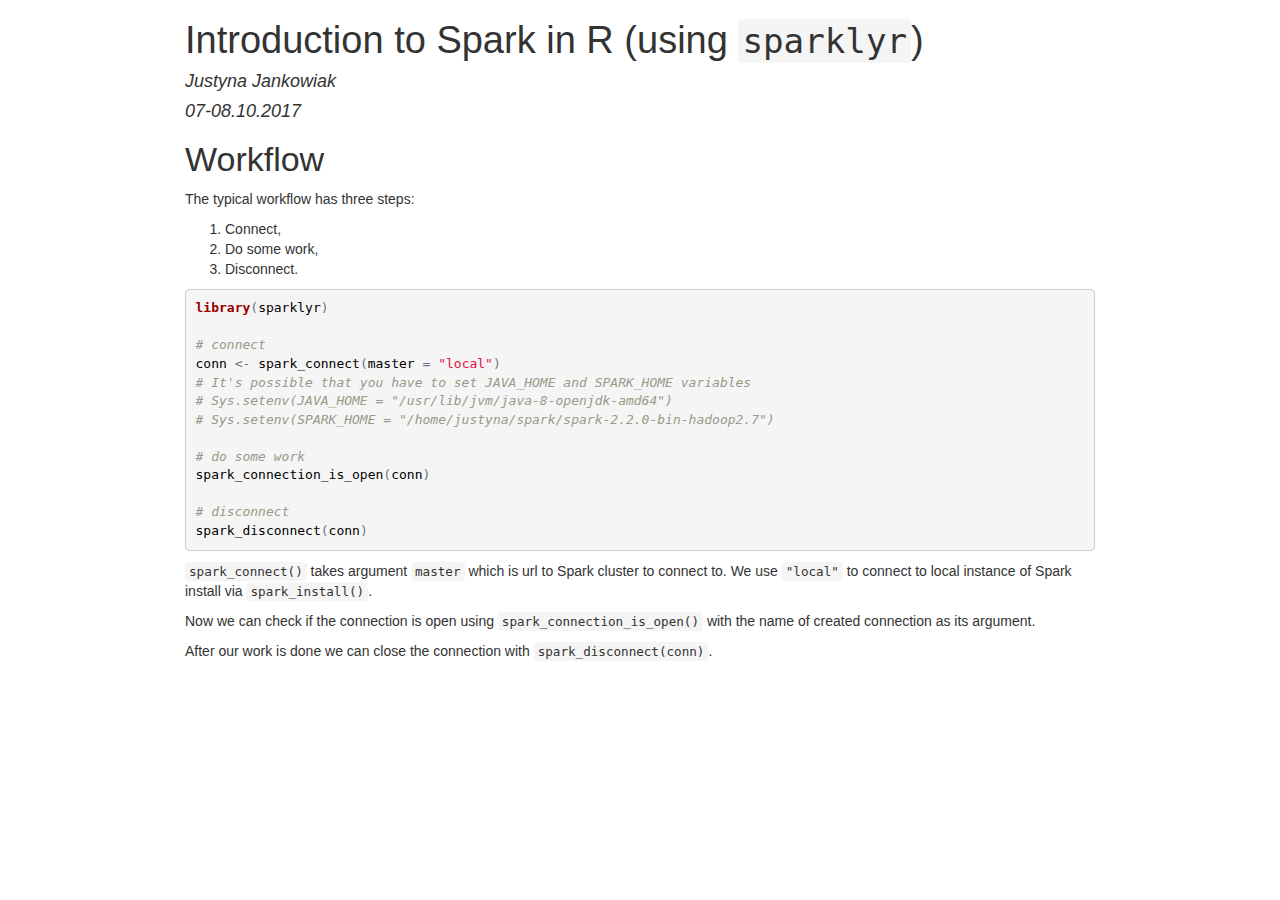
==== commit 4ed9a69b: "small changes in presentation and first chapter in coding part" ====
--- a/code/tutorial.html
+++ b/code/tutorial.html
@@ -123,7 +123,31 @@
 </div>
 
 
+<div id="workflow" class="section level1">
+<h1>Workflow</h1>
+<p>The typical workflow has three steps:</p>
+<ol style="list-style-type: decimal">
+<li>Connect,</li>
+<li>Do some work,</li>
+<li>Disconnect.</li>
+</ol>
+<pre class="r"><code>library(sparklyr)
 
+# connect
+conn &lt;- spark_connect(master = &quot;local&quot;)
+# It's possible that you have to set JAVA_HOME and SPARK_HOME variables 
+# Sys.setenv(JAVA_HOME = &quot;/usr/lib/jvm/java-8-openjdk-amd64&quot;)
+# Sys.setenv(SPARK_HOME = &quot;/home/justyna/spark/spark-2.2.0-bin-hadoop2.7&quot;)
+
+# do some work
+spark_connection_is_open(conn)
+
+# disconnect
+spark_disconnect(conn)</code></pre>
+<p><code>spark_connect()</code> takes argument <code>master</code> which is url to Spark cluster to connect to. We use <code>&quot;local&quot;</code> to connect to local instance of Spark install via <code>spark_install()</code>.</p>
+<p>Now we can check if the connection is open using <code>spark_connection_is_open()</code> with the name of created connection as its argument.</p>
+<p>After our work is done we can close the connection with <code>spark_disconnect(conn)</code>.</p>
+</div>
 
 
 
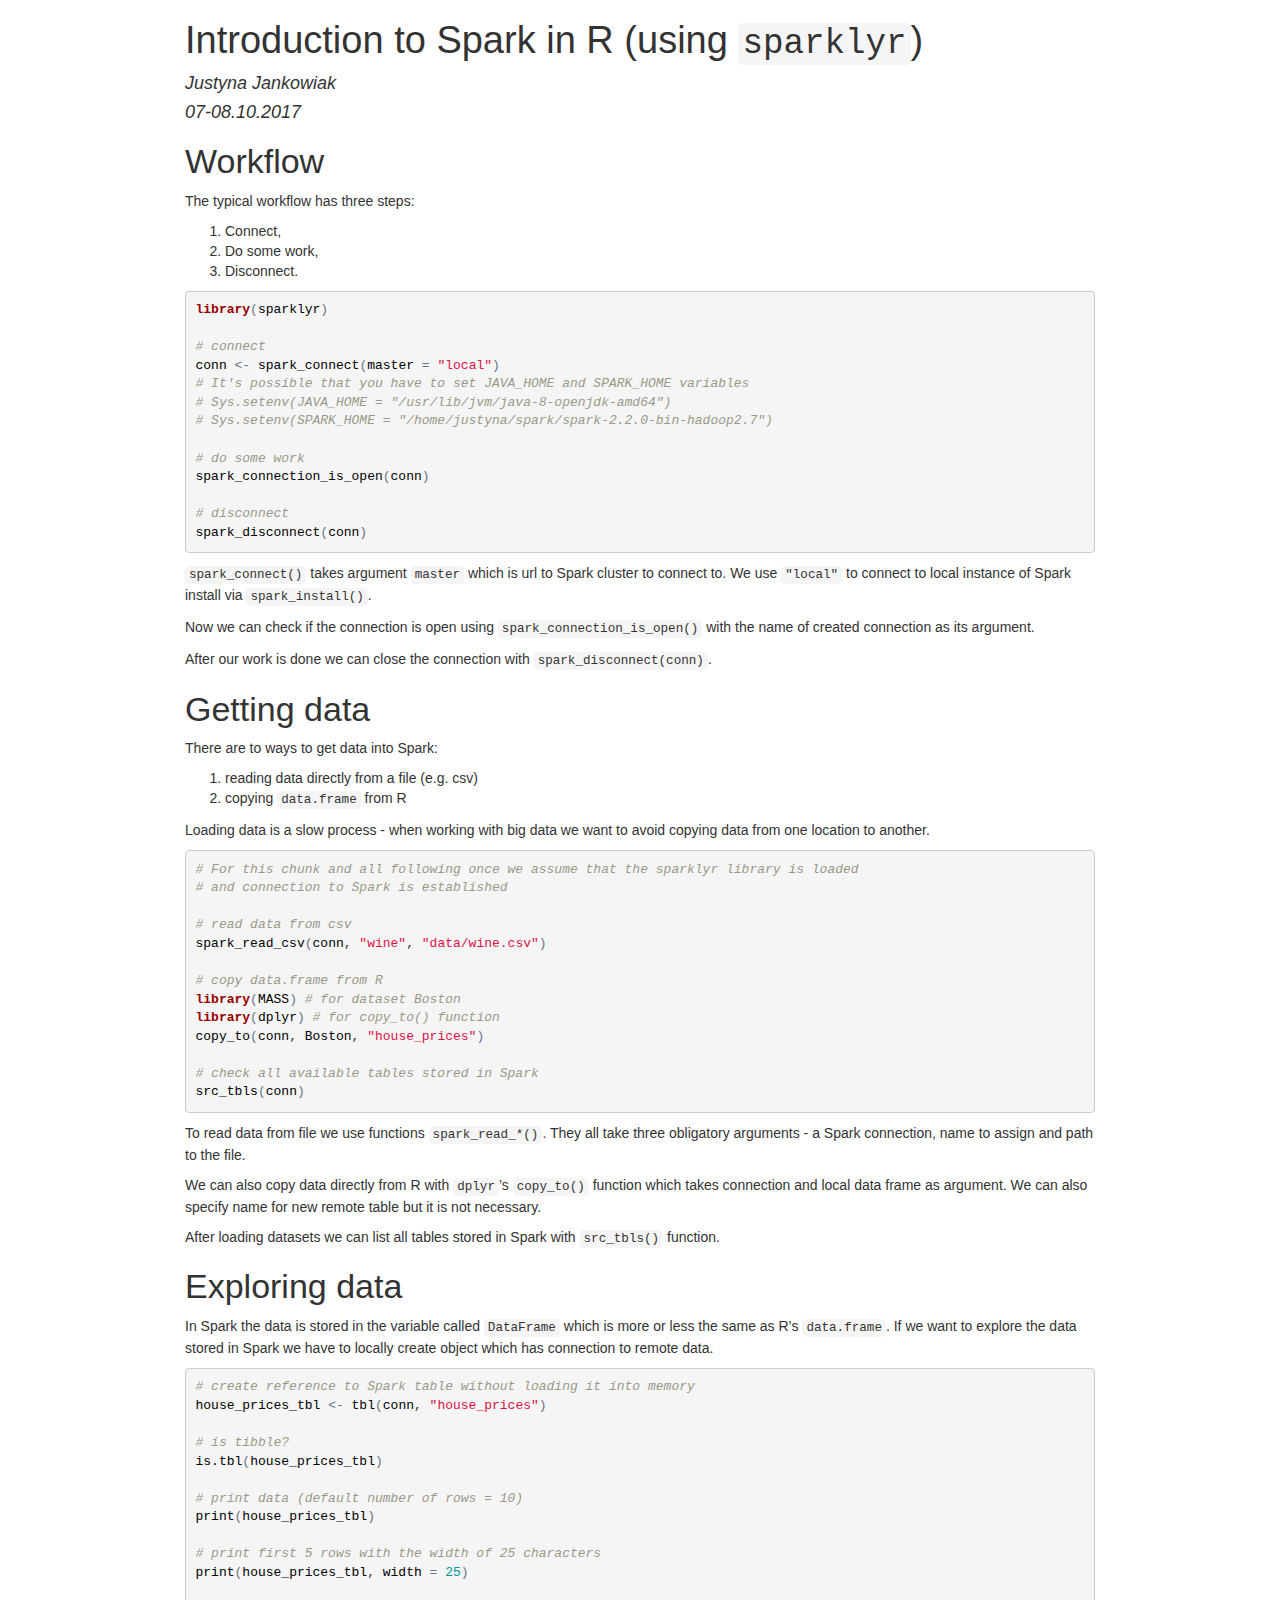
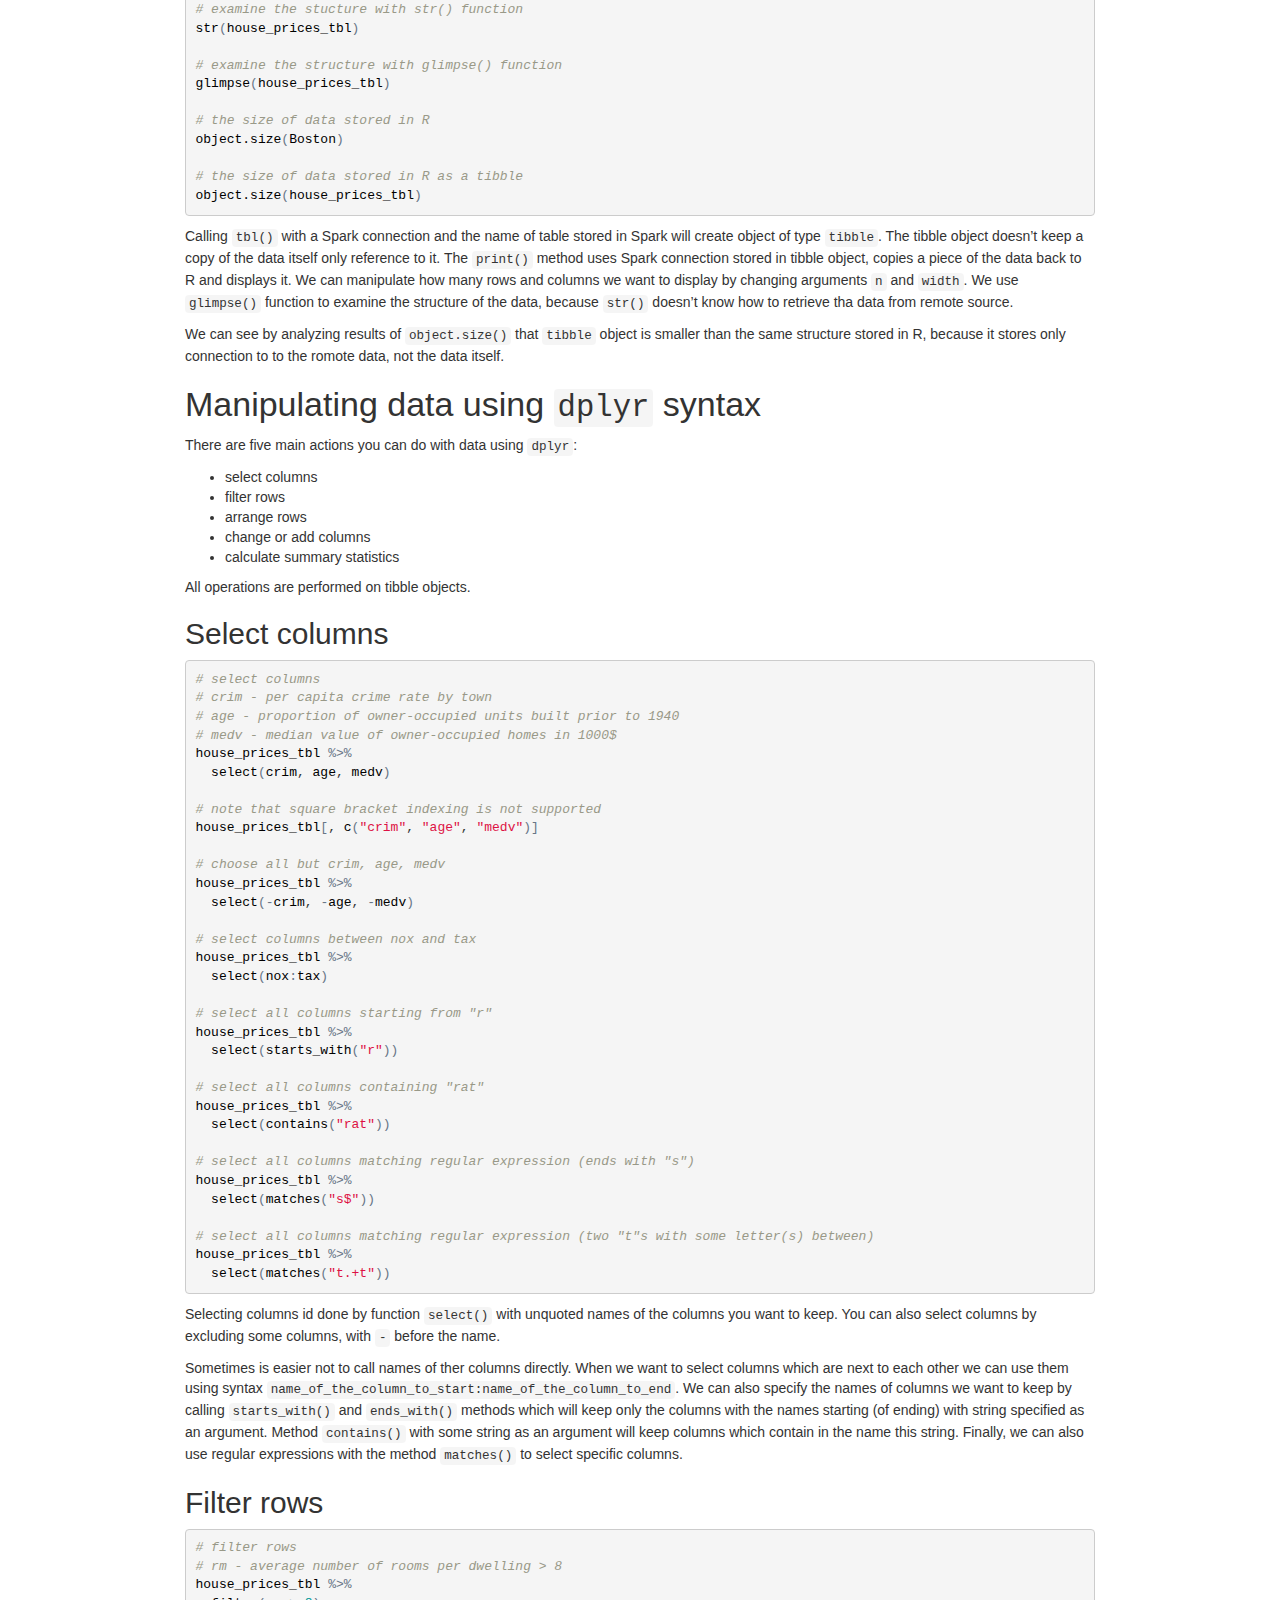
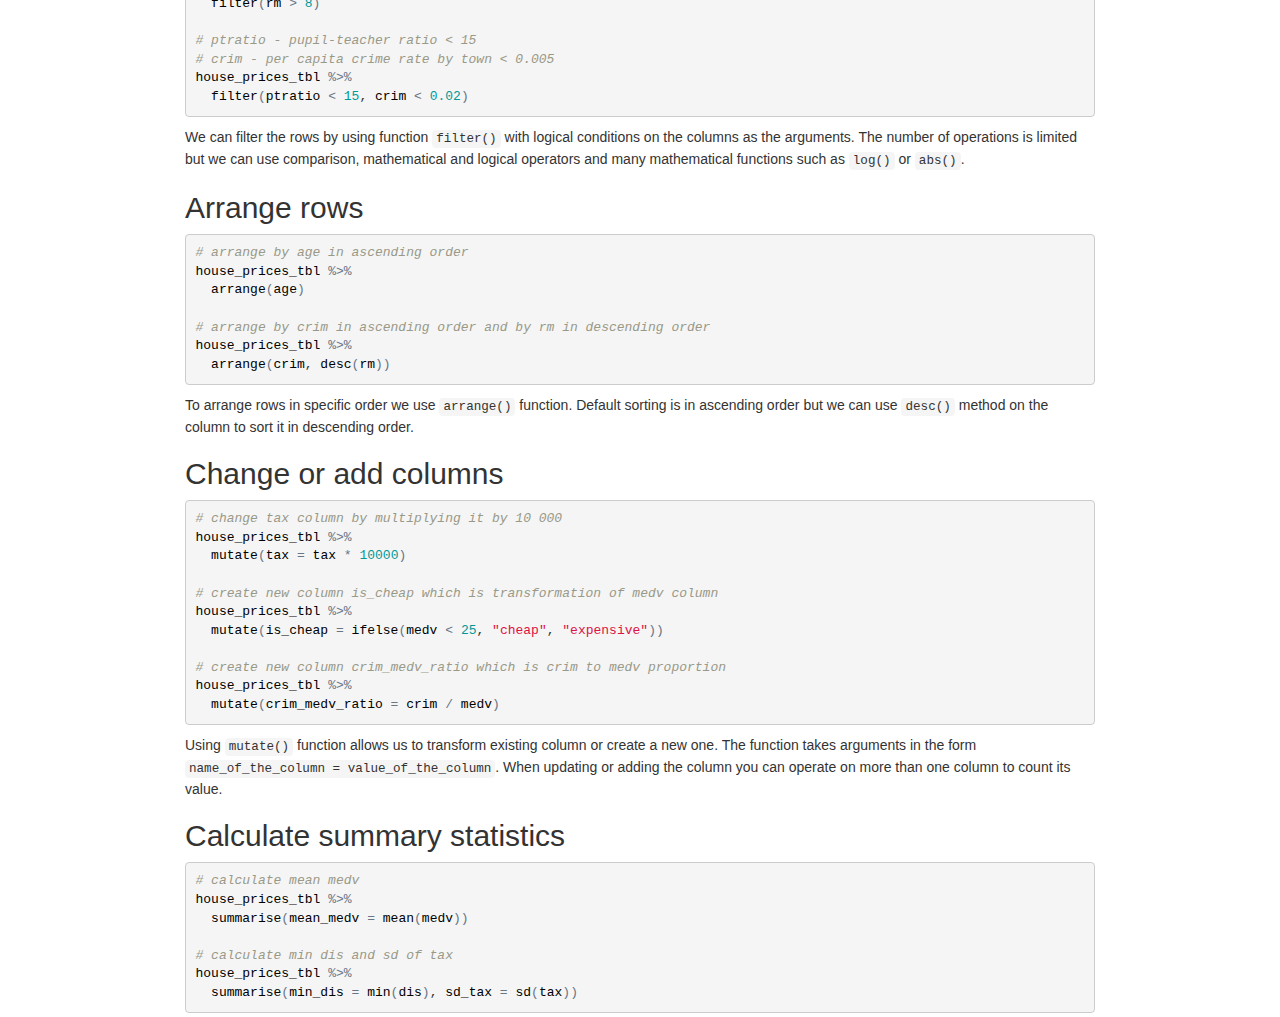
==== commit eb02aa54: "finish dplyr part" ====
--- a/code/tutorial.html
+++ b/code/tutorial.html
@@ -16,7 +16,7 @@
 
 <script src="[data-uri]"></script>
 <meta name="viewport" content="width=device-width, initial-scale=1" />
-<link href="data:text/css;charset=utf-8,html%7Bfont%2Dfamily%3Asans%2Dserif%3B%2Dwebkit%2Dtext%2Dsize%2Dadjust%3A100%25%3B%2Dms%2Dtext%2Dsize%2Dadjust%3A100%25%7Dbody%7Bmargin%3A0%7Darticle%2Caside%2Cdetails%2Cfigcaption%2Cfigure%2Cfooter%2Cheader%2Chgroup%2Cmain%2Cmenu%2Cnav%2Csection%2Csummary%7Bdisplay%3Ablock%7Daudio%2Ccanvas%2Cprogress%2Cvideo%7Bdisplay%3Ainline%2Dblock%3Bvertical%2Dalign%3Abaseline%7Daudio%3Anot%28%5Bcontrols%5D%29%7Bdisplay%3Anone%3Bheight%3A0%7D%5Bhidden%5D%2Ctemplate%7Bdisplay%3Anone%7Da%7Bbackground%2Dcolor%3Atransparent%7Da%3Aactive%2Ca%3Ahover%7Boutline%3A0%7Dabbr%5Btitle%5D%7Bborder%2Dbottom%3A1px%20dotted%7Db%2Cstrong%7Bfont%2Dweight%3A700%7Ddfn%7Bfont%2Dstyle%3Aitalic%7Dh1%7Bmargin%3A%2E67em%200%3Bfont%2Dsize%3A2em%7Dmark%7Bcolor%3A%23000%3Bbackground%3A%23ff0%7Dsmall%7Bfont%2Dsize%3A80%25%7Dsub%2Csup%7Bposition%3Arelative%3Bfont%2Dsize%3A75%25%3Bline%2Dheight%3A0%3Bvertical%2Dalign%3Abaseline%7Dsup%7Btop%3A%2D%2E5em%7Dsub%7Bbottom%3A%2D%2E25em%7Dimg%7Bborder%3A0%7Dsvg%3Anot%28%3Aroot%29%7Boverflow%3Ahidden%7Dfigure%7Bmargin%3A1em%2040px%7Dhr%7Bheight%3A0%3B%2Dwebkit%2Dbox%2Dsizing%3Acontent%2Dbox%3B%2Dmoz%2Dbox%2Dsizing%3Acontent%2Dbox%3Bbox%2Dsizing%3Acontent%2Dbox%7Dpre%7Boverflow%3Aauto%7Dcode%2Ckbd%2Cpre%2Csamp%7Bfont%2Dfamily%3Amonospace%2Cmonospace%3Bfont%2Dsize%3A1em%7Dbutton%2Cinput%2Coptgroup%2Cselect%2Ctextarea%7Bmargin%3A0%3Bfont%3Ainherit%3Bcolor%3Ainherit%7Dbutton%7Boverflow%3Avisible%7Dbutton%2Cselect%7Btext%2Dtransform%3Anone%7Dbutton%2Chtml%20input%5Btype%3Dbutton%5D%2Cinput%5Btype%3Dreset%5D%2Cinput%5Btype%3Dsubmit%5D%7B%2Dwebkit%2Dappearance%3Abutton%3Bcursor%3Apointer%7Dbutton%5Bdisabled%5D%2Chtml%20input%5Bdisabled%5D%7Bcursor%3Adefault%7Dbutton%3A%3A%2Dmoz%2Dfocus%2Dinner%2Cinput%3A%3A%2Dmoz%2Dfocus%2Dinner%7Bpadding%3A0%3Bborder%3A0%7Dinput%7Bline%2Dheight%3Anormal%7Dinput%5Btype%3Dcheckbox%5D%2Cinput%5Btype%3Dradio%5D%7B%2Dwebkit%2Dbox%2Dsizing%3Aborder%2Dbox%3B%2Dmoz%2Dbox%2Dsizing%3Aborder%2Dbox%3Bbox%2Dsizing%3Aborder%2Dbox%3Bpadding%3A0%7Dinput%5Btype%3Dnumber%5D%3A%3A%2Dwebkit%2Dinner%2Dspin%2Dbutton%2Cinput%5Btype%3Dnumber%5D%3A%3A%2Dwebkit%2Douter%2Dspin%2Dbutton%7Bheight%3Aauto%7Dinput%5Btype%3Dsearch%5D%7B%2Dwebkit%2Dbox%2Dsizing%3Acontent%2Dbox%3B%2Dmoz%2Dbox%2Dsizing%3Acontent%2Dbox%3Bbox%2Dsizing%3Acontent%2Dbox%3B%2Dwebkit%2Dappearance%3Atextfield%7Dinput%5Btype%3Dsearch%5D%3A%3A%2Dwebkit%2Dsearch%2Dcancel%2Dbutton%2Cinput%5Btype%3Dsearch%5D%3A%3A%2Dwebkit%2Dsearch%2Ddecoration%7B%2Dwebkit%2Dappearance%3Anone%7Dfieldset%7Bpadding%3A%2E35em%20%2E625em%20%2E75em%3Bmargin%3A0%202px%3Bborder%3A1px%20solid%20silver%7Dlegend%7Bpadding%3A0%3Bborder%3A0%7Dtextarea%7Boverflow%3Aauto%7Doptgroup%7Bfont%2Dweight%3A700%7Dtable%7Bborder%2Dspacing%3A0%3Bborder%2Dcollapse%3Acollapse%7Dtd%2Cth%7Bpadding%3A0%7D%40media%20print%7B%2A%2C%3Aafter%2C%3Abefore%7Bcolor%3A%23000%21important%3Btext%2Dshadow%3Anone%21important%3Bbackground%3A0%200%21important%3B%2Dwebkit%2Dbox%2Dshadow%3Anone%21important%3Bbox%2Dshadow%3Anone%21important%7Da%2Ca%3Avisited%7Btext%2Ddecoration%3Aunderline%7Da%5Bhref%5D%3Aafter%7Bcontent%3A%22%20%28%22%20attr%28href%29%20%22%29%22%7Dabbr%5Btitle%5D%3Aafter%7Bcontent%3A%22%20%28%22%20attr%28title%29%20%22%29%22%7Da%5Bhref%5E%3D%22javascript%3A%22%5D%3Aafter%2Ca%5Bhref%5E%3D%22%23%22%5D%3Aafter%7Bcontent%3A%22%22%7Dblockquote%2Cpre%7Bborder%3A1px%20solid%20%23999%3Bpage%2Dbreak%2Dinside%3Aavoid%7Dthead%7Bdisplay%3Atable%2Dheader%2Dgroup%7Dimg%2Ctr%7Bpage%2Dbreak%2Dinside%3Aavoid%7Dimg%7Bmax%2Dwidth%3A100%25%21important%7Dh2%2Ch3%2Cp%7Borphans%3A3%3Bwidows%3A3%7Dh2%2Ch3%7Bpage%2Dbreak%2Dafter%3Aavoid%7D%2Enavbar%7Bdisplay%3Anone%7D%2Ebtn%3E%2Ecaret%2C%2Edropup%3E%2Ebtn%3E%2Ecaret%7Bborder%2Dtop%2Dcolor%3A%23000%21important%7D%2Elabel%7Bborder%3A1px%20solid%20%23000%7D%2Etable%7Bborder%2Dcollapse%3Acollapse%21important%7D%2Etable%20td%2C%2Etable%20th%7Bbackground%2Dcolor%3A%23fff%21important%7D%2Etable%2Dbordered%20td%2C%2Etable%2Dbordered%20th%7Bborder%3A1px%20solid%20%23ddd%21important%7D%7D%40font%2Dface%7Bfont%2Dfamily%3A%27Glyphicons%20Halflings%27%3Bsrc%3Aurl%28data%3Aapplication%2Fvnd%2Ems%2Dfontobject%3Bbase64%2Cn04AAEFNAAACAAIABAAAAAAABQAAAAAAAAABAJABAAAEAExQAAAAAAAAAAIAAAAAAAAAAAEAAAAAAAAAJxJ%[base64]%2FSEdmjKHUbyow8ATBE40IvWA3vTu8LiABDQ%2BpexwUMcm1SMnNryctQSiI1K5ZnbOlXKmnVV5YvRe6RnNMFNCOs1KNVpn6yZhCJkRtVRNzEufeIq7HgSrcx4S8h%2Fv4vnrrKc6oCNxmSk2uKlZQHBii6iKFoH0746ThvkO1kJHlxjrkxs%2BLWORaDQBEtiYJIR5IB9Bi1UyL4Rmr0BNigNkMzlKQmnofBHviqVzUxwdMb3NdCn69hy%2BpRYVKGVS%2F1tnsqv4LL7wCCPZZAZPT4aCShHjHJVNuXbmMrY5LeQaGnvAkXlVrJgKRAUdFjrWEah9XebPeQMj7KS7DIBAFt8ycgC5PLGUOHSE3ErGZCiViNLL5ZARfywnCoZaKQCu6NuFX42AEeKtKUGnr%2FCm2Cy8tpFhBPMW5Fxi4Qm4TkDWh4IWFDClhU2hRWosUWqcKLlgyXB%2BlSHaWaHiWlBAR8SeSgSPCQxdVQgzUixWKSTrIQEbU94viDctkvX%2BVSjJuUmV8L4CXShI11esnp0pjWNZIyxKHS4wVQ2ime1P4RnhvGw0aDN1OLAXGERsB7buFpFGGBAre4QEQR0HOIO5oYH305G%2BKspT%2FFupEGGafCCwxSe6ZUa%2B073rXHnNdVXE6eWvibUS27XtRzkH838mYLMBmYysZTM0EM3A1fbpCBYFccN1B%2FEnCYu%2FTgCGmr7bMh8GfYL%2BBfcLvB0gRagC09w9elfldaIy%2FhNCBLRgBgtCC7jAF63wLSMAfbfAlEggYU0bUA7ACCJmTDpEmJtI78w4%2FBO7dN7JR7J7ZvbYaUbaILSQsRBiF3HGk5fEg6p9unwLvn98r%2BvnsV%2B372uf1xBLq4qU%2F45fTuqaAP%2BpssmCCCTF0mhEow8ZXZOS8D7Q85JsxZ%2BAzok7B7O%2Ff6J8AzYBySZQB%2FQHYUSA%2BEeQhEWiS6AIQzgcsDiER4MjgMBAWDV4AgQ3g1eBgIdweCQmCjJEMkJ%2BPKRWyFHHmg1Wi%2F6xzUgA0LREoKJChwnQa9B%2B5RQZRB3IlBlkAnxyQNaANwHMowzlYSMCBgnbpzvqpl0iTJNCQidDI9ZrSYNIRBhHtUa5YHMHxyGEik9hDE0AKj72AbTCaxtHPUaKZdAZSnQTyjGqGLsmBStCejApUhg4uBMU6mATujEl%2BKdDPbI6Ag4vLr%2BhjY6lbjBeoLKnZl0UZgRX8gTySOeynZVz1wOq7e1hFGYIq%2BMhrGxDLak0PrwYzSXtcuyhXEhwOYofiW%2BEcI%2Fjw8P6IY6ed%2BetAbuqKp5QIapT77LnAe505lMuqL79a0ut4rWexzFttsOsLDy7zvtQzcq3U1qabe7tB0wHWVXji%2BzDbo8x8HyIRUbXnwUcklFv51fvTymiV%2BMXLSmGH9d9%2BaXpD5X6lao41anWGig7IwIdnoBY2ht%2FpO9mClLo4NdXHAsefqWUKlXJkbqPOFhMoR4aiA1BXqhRNbB2Xwi%2B7u%2FjpAoOpKJ0UX24EsrzMfHXViakCNcKjBxuQX8BO0ZqjJ3xXzf%2B61t2VXOSgJ8xu65QKgtN6FibPmPYsXbJRHHqbgATcSZxBqGiDiU4NNNsYBsKD0MIP%2FOfKnlk%2FLkaid%[base64]%2FgFtuW0wR4cgd%2BZKesSV7QkNE2kw6AV4hoIuC02LGmTomyf8PiO6CZzOTLTPQ%2BHW06H%2Btx%2BbQ8LmDYg1pTFrp2oJXgkZTyeRJZM0C8aE2LpFrNVDuhARsN543%2FFV6klQ6Tv1OoZGXLv0igKrl%2FCmJxRmX7JJbJ998VSIPQRyDBICzl4JJlYHbdql30NvYcOuZ7a10uWRrgoieOdgIm4rlq6vNOQBuqESLbXG5lzdJGHw2m0sDYmODXbYGTfSTGRKpssTO95fothJCjUGQgEL4yKoGAF%2F0SrpUDNn8CBgBcSDQByAeNkCXp4S4Ro2Xh4OeaGRgR66PVOsU8bc6TR5%[base64]%2F1SgRCJ1dk4UdBT7OoyuNgLs0oCd8RnrEIb6QdMxT2QjD4zMrJkfgx5aDMcA4orsTtKCqWb%2FVeyceqa5OGSmB28YwH4rFbkQaLoUN8OQQYnD3w2eXpI4ScQfbCUZiJ4yMOIKLyyTc7BQ4uXUw6Ee6%2FxM%2B4Y67ngNBknxIPwuppgIhFcwJyr6EIj%2BLzNj%2FmfR2vhhRlx0BILZoAYruF0caWQ7YxO66UmeguDREAFHYuC7HJviRgVO6ruJH59h%2FC%2FPkgSle8xNzZJULLWq9JMDTE2fjGE146a1Us6PZDGYle6ldWRqn%2FpdpgHKNGrGIdkRK%2BKPETT9nKT6kLyDI8xd9A1FgWmXWRAIHwZ37WyZHOVyCadJEmMVz0MadMjDrPho%2BEIochkVC2xgGiwwsQ6DMv2P7UXqT4x7CdcYGId2BJQQa85EQKmCmwcRejQ9Bm4oATENFPkxPXILHpMPUyWTI5rjNOsIlmEeMbcOCEqInpXACYQ9DDxmFo9vcmsDblcMtg4tqBerNngkIKaFJmrQAPnq1dEzsMXcwjcHdfdCibcAxxA%2Bq%2Fj9m3LM%2FO7WJka4tSidVCjsvo2lQ%2F2ewyoYyXwAYyr2PlRoR5MpgVmSUIrM3PQxXPbgjBOaDQFIyFMJvx3Pc5RSYj12ySVF9fwFPQu2e2KWVoL9q3Ayv3IzpGHUdvdPdrNUdicjsTQ2ISy7QU3DrEytIjvbzJnAkmANXjAFERA0MUoPF3%2F5KFmW14bBNOhwircYgMqoDpUMcDtCmBE82QM2YtdjVLB4kBuKho%2FbcwQdeboqfQartuU3CsCf%2BcXkgYAqp%2F0Ee3RorAZt0AvvOCSI4JICIlGlsV0bsSid%2FNIEALAAzb6HAgyWHBps6xAOwkJIGcB82CxRQq4sJf3FzA70A%2BTRqcqjEMETCoez3mkPcpnoALs0ugJY8kQwrC%[base64]%2FWDHA60cYFaI%2FPjpzquUqdaYGcIq%2BmLez3WLFFCtNBN2QJcrlcoELgiPku5R5dSlJFaCEqEZle1AQzAKC%2B1SotMcBNyQUFuRHRF6OlimSBgjZeTBCwLyc6A%2BP%2FoFRchXTz5ADknYJHxzrJ5pGuIKRQISU6WyKTBBjD8WozmVYWIsto1AS5rxzKlvJu4E%2FvwOiKxRtCWsDM%2BeTHUrmwrCK5BIfMzGkD%2B0Fk5LzBs0jMYXktNDblB06LMNJ09U8pzSLmo14MS0OMjcdrZ31pyQqxJJpRImlSvfYAK8inkYU52QY2FPEVsjoWewpwhRp5yAuNpkqhdb7ku9Seefl2D0B8SMTFD90xi4CSOwwZy9IKkpMtI3FmFUg3%2FkFutpQGNc3pCR7gvC4sgwbupDu3DyEN%2BW6YGLNM21jpB49irxy9BSlHrVDlnihGKHwPrbVFtc%2Bh1rVQKZduxIyojccZIIcOCmhEnC7UkY68WXKQgLi2JCDQkQWJRQuk60hZp0D3rtCTINSeY9Ej2kIKYfGxwOs4j9qMM7fYZiipzgcf7TamnehqdhsiMiCawXnz4xAbyCkLAx5EGbo3Ax1u3dUIKnTxIaxwQTHehPl3V491H0%2BbC5zgpGz7Io%2BmjdhKlPJ01EeMpM7UsRJMi1nGjmJg35i6bQBAAxjO%2FENJubU2mg3ONySEoWklCwdABETcs7ck3jgiuU9pcKKpbgn%2B3YlzV1FzIkB6pmEDOSSyDfPPlQskznctFji0kpgZjW5RZe6x9kYT4KJcXg0bNiCyif%2BpZACCyRMmYsfiKmN9tSO65F0R2OO6ytlEhY5Sj6uRKfFxw0ijJaAx%2Fk3QgnAFSq27%2F2i4GEBA%2BUvTJKK%2F9eISNvG46Em5RZfjTYLdeD8kdXHyrwId%2FDQZUaMCY4gGbke2C8vfjgV%2FY9kkRQOJIn%2FxM9INZSpiBnqX0Q9GlQPpPKAyO5y%2BW5NMPSRdBCUlmuxl40ZfMCnf2Cp044uI9WLFtCi4YVxKjuRCOBWIb4XbIsGdbo4qtMQnNOQz4XDSui7W%2FN6l54qOynCqD3DpWQ%2BmpD7C40D8BZEWGJX3tlAaZBMj1yjvDYKwCJBa201u6nBKE5UE%2B7QSEhCwrXfbRZylAaAkplhBWX50dumrElePyNMRYUrC99UmcSSNgImhFhDI4BXjMtiqkgizUGCrZ8iwFxU6fQ8GEHCFdLewwxYWxgScAYMdMLmcZR6b7rZl95eQVDGVoUKcRMM1ixXQtXNkBETZkVVPg8LoSrdetHzkuM7DjZRHP02tCxA1fmkXKF3VzfN1pc1cv%2F8lbTIkkYpqKM9VOhp65ktYk%2BQ46myFWBapDfyWUCnsnI00QTBQmuFjMZTcd0V2NQ768Fhpby04k2IzNR1wKabuGJqYWwSly6ocMFGTeeI%2BejsWDYgEvr66QgqdcIbFYDNgsm0x9UHY6SCd5%2B7tpsLpKdvhahIDyYmEJQCqMqtCF6UlrE5GXRmbu%[base64]%2FiOmsLtHSWNUWEGk9hScMPShasUA1AcHOtRZlqMeQ0OzYS9vQvYUjOLrzP07BUAFikcJNMi7gIxEw4pL1G54TcmmmoAQ5s7TGWErJZ2Io4yQ0ljRYhL8H5e62oDtLF8aDpnIvZ5R3GWJyAugdiiJW9hQAVTsnCBHhwu7rkBlBX6r3b7ejEY0k5GGeyKv66v%2B6dg7mcJTrWHbtMywbedYqCQ0FPwoytmSWsL8WTtChZCKKzEF7vP6De4x2BJkkniMgSdWhbeBSLtJZR9CTHetK1xb34AYIJ37OegYIoPVbXgJ%2FqDQK%2BbfCtxQRVKQu77WzOoM6SGL7MaZwCGJVk46aImai9fmam%2BWpHG%2B0BtQPWUgZ7RIAlPq6lkECUhZQ2gqWkMYKcYMYaIc4gYCDFHYa2d1nzp3%2BJ1eCBay8IYZ0wQRKGAqvCuZ%2FUgbQPyllosq%2BXtfKIZOzmeJqRazpmmoP%2F76YfkjzV2NlXTDSBYB04SVlNQsFTbGPk1t%2FI4Jktu0XSgifO2ozFOiwd%2F0SssJDn0dn4xqk4GDTTKX73%2FwQyBLdqgJ%2BWx6AQaba3BA9CKEzjtQYIfAsiYamapq80LAamYjinlKXUkxdpIDk0puXUEYzSalfRibAeDAKpNiqQ0FTwoxuGYzRnisyTotdVTclis1LHRQCy%2FqqL8oUaQzWRxilq5Mi0IJGtMY02cGLD69vGjkj3p6pGePKI8bkBv5evq8SjjyU04vJR2cQXQwSJyoinDsUJHCQ50jrFTT7yRdbdYQMB3MYCb6uBzJ9ewhXYPAIZSXfeEQBZZ3GPN3Nbhh%2FwkvAJLXnQMdi5NYYZ5GHE400GS5rXkOZSQsdZgIbzRnF9ueLnsfQ47wHAsirITnTlkCcuWWIUhJSbpM3wWhXNHvt2xUsKKMpdBSbJnBMcihkoDqAd1Zml%2FR4yrzow1Q2A5G%2Bkzo%2FRhRxQS2lCSDRV8LlYLBOOoo1bF4jwJAwKMK1tWLHlu9i0j4Ig8qVm6wE1DxXwAwQwsaBWUg2pOOol2dHxyt6npwJEdLDDVYyRc2D0HbcbLUJQj8gPevQBUBOUHXPrsAPBERICpnYESeu2OHotpXQxRGlCCtLdIsu23MhZVEoJg8Qumj%2FUMMc34IBqTKLDTp76WzL%2FdMjCxK7MjhiGjeYAC%2Fkj%2FjY%2FRde7hpSM1xChrog6yZ7OWTuD56xBJnGFE%2BpT2ElSyCnJcwVzCjkqeNLfMEJqKW0G7OFIp0G%2B9mh50I9o8k1tpCY0xYqFNIALgIfc2me4n1bmJnRZ89oepgLPT0NTMLNZsvSCZAc3TXaNB07vail36%2FdBySis4m9%2FDR8izaLJW6bWCkVgm5T%2Bius3ZXq4xI%2BGnbveLbdRwF2mNtsrE0JjYc1AXknCOrLSu7Te%2Fr4dPYMCl5qtiHNTn%2BTPbh1jCBHH%2BdMJNhwNgs3nT%2BOhQoQ0vYif56BMG6WowAcHR3DjQolxLzyVekHj00PBAaW7IIAF1EF%2BuRIWyXjQMAs2chdpaKPNaB%2BkSezYt0%2BCA04sOg5vx8Fr7Ofa9sUv87h7SLAUFSzbetCCZ9pmyLt6l6%2FTzoA1%2FZBG9bIUVHLAbi%2FkdBFgYGyGwRQGBpkqCEg2ah9UD6EedEcEL3j4y0BQQCiExEnocA3SZboh%2Bepgd3YsOkHskZwPuQ5OoyA0fTA5AXrHcUOQF%2BzkJHIA7PwCDk1gGVmGUZSSoPhNf%2BTklauz98QofOlCIQ%2FtCD4dosHYPqtPCXB3agggQQIqQJsSkB%2Bqn0rkQ1toJjON%2FOtCIB9RYv3PqRA4C4U68ZMlZn6BdgEvi2ziU%2BTQ6NIw3ej%2BAtDwMGEZk7e2IjxUWKdAxyaw9OCwSmeADTPPleyk6UhGDNXQb%2B%2BW6Uk4q6F7%2Frg6WVTo82IoCxSIsFDrav4EPHphD3u4hR53WKVvYZUwNCCeM4PMBWzK%2BEfIthZOkuAwPo5C5jgoZgn6dUdvx5rIDmd58cXXdKNfw3l%2BwM2UjgrDJeQHhbD7HW2QDoZMCujgIUkk5Fg8VCsdyjOtnGRx8wgKRPZN5dR0zPUyfGZFVihbFRniXZFOZGKPnEQzU3AnD1KfR6weHW2XS6KbPJxUkOTZsAB9vTVp3Le1F8q5l%2BDMcLiIq78jxAImD2pGFw0VHfRatScGlK6SMu8leTmhUSMy8Uhdd6xBiH3Gdman4tjQGLboJfqz6fL2WKHTmrfsKZRYX6BTDjDldKMosaSTLdQS7oDisJNqAUhw1PfTlnacCO8vl8706Km1FROgLDmudzxg%2BEWTiArtHgLsRrAXYWdB0NmToNCJdKm0KWycZQqb%2BMw76Qy29iQ5up%2FX7oyw8QZ75kP5F6iJAJz6KCmqxz8fEa%2FxnsMYcIO%2FvEkGRuMckhr4rIeLrKaXnmIzlNLxbFspOphkcnJdnz%2FChp%2FVlpj2P7jJQmQRwGnltkTV5dbF9fE3%2FfxoSqTROgq9wFUlbuYzYcasE0ouzBo%2BdDCDzxKAfhbAZYxQiHrLzV2iVexnDX%2FQnT1fsT%2Fxuhu1ui5qIytgbGmRoQkeQooO8eJNNZsf0iALur8QxZFH0nCMnjerYQqG1pIfjyVZWxhVRznmmfLG00BcBWJE6hzQWRyFknuJnXuk8A5FRDCulwrWASSNoBtR%2BCtGdkPwYN2o7DOw%2FVGlCZPusRBFXODQdUM5zeHDIVuAJBLqbO%2Ff9Qua%2BpDqEPk230Sob9lEZ8BHiCorjVghuI0lI4JDgHGRDD%2FprQ84B1pVGkIpVUAHCG%2Biz3Bn3qm2AVrYcYWhock4jso5%2BJ7HfHVj4WMIQdGctq3psBCVVzupQOEioBGA2Bk%2BUILT7%2BVoX5mdxxA5fS42gISQVi%2FHTzrgMxu0fY6hE1ocUwwbsbWcezrY2n6S8%2F6cxXkOH4prpmPuFoikTzY7T85C4T2XYlbxLglSv2uLCgFv8Quk%2FwdesUdWPeHYIH0R729JIisN9Apdd4eB10aqwXrPt%2BSu9mA8k8n1sjMwnfsfF2j3jMUzXepSHmZ%2FBfqXvzgUNQQWOXO8YEuFBh4QTYCkOAPxywpYu1VxiDyJmKVcmJPGWk%2Fgc3Pov02StyYDahwmzw3E1gYC9wkupyWfDqDSUMpCTH5e5N8B%2F%2FlHiMuIkTNw4USHrJU67bjXGqNav6PBuQSoqTxc8avHoGmvqNtXzIaoyMIQIiiUHIM64cXieouplhNYln7qgc4wBVAYR104kO%2BCvKqsg4yIUlFNThVUAKZxZt1XA34h3TCUUiXVkZ0w8Hh2R0Z5L0b4LZvPd%2Fp1gi%2F07h8qfwHrByuSxglc9cI4QIg2oqvC%2Fqm0i7tjPLTgDhoWTAKDO2ONW5oe%2B%2FeKB9vZB8K6C25yCZ9RFVMnb6NRdRjyVK57CHHSkJBfnM2%2Fj4ODUwRkqrtBBCrDsDpt8jhZdXoy%2F1BCqw3sSGhgGGy0a5Jw6BP%2FTExoCmNFYjZl248A0osgPyGEmRA%2BfAsqPVaNAfytu0vuQJ7rk3J4kTDTR2AlCHJ5cls26opZM4w3jMULh2YXKpcqGBtuleAlOZnaZGbD6DHzMd6i2oFeJ8z9XYmalg1Szd%2FocZDc1C7Y6vcALJz2lYnTXiWEr2wawtoR4g3jvWUU2Ngjd1cewtFzEvM1NiHZPeLlIXFbBPawxNgMwwAlyNSuGF3zizVeOoC9bag1qRAQKQE%2FEZBWC2J8mnXAN2aTBboZ7HewnObE8CwROudZHmUM5oZ%2FUgd%2FJZQK8lvAm43uDRAbyW8gZ%2BZGq0EVerVGUKUSm%2FIdn8AQHdR4m7bue88WBwft9mSCeMOt1ncBwziOmJYI2ZR7ewNMPiCugmSsE4EyQ%2BQATJG6qORMGd4snEzc6B4shPIo4G1T7PgSm8PY5eUkPdF8JZ0VBtadbHXoJgnEhZQaODPj2gpODKJY5Yp4DOsLBFxWbvXN755KWylJm%2BoOd4zEL9Hpubuy2gyyfxh8oEfFutnYWdfB8PdESLWYvSqbElP9qo3u6KTmkhoacDauMNNjj0oy40DFV7Ql0aZj77xfGl7TJNHnIwgqOkenruYYNo6h724%2BzUQ7%2BvkCpZB%2BpGA562hYQiDxHVWOq0oDQl%2FQsoiY%2BcuI7iWq%2FZIBtHcXJ7kks%2Bh2fCNUPA82BzjnqktNts%2BRLdk1VSu%2BtqEn7QZCCsvEqk6FkfiOYkrsw092J8jsfIuEKypNjLxrKA9kiA19mxBD2suxQKCzwXGws7kEJvlhUiV9tArLIdZW0IORcxEzdzKmjtFhsjKy%2F44XYXdI5noQoRcvjZ1RMPACRqYg2V1%2BOwOepcOknRLLFdYgTkT5UApt%2FJhLM3jeFYprZV%2BZow2g8fP%2BU68hkKFWJj2yBbKqsrp25xkZX1DAjUw52IMYWaOhab8Kp05VrdNftqwRrymWF4OQSjbdfzmRZirK8FMJELEgER2PHjEAN9pGfLhCUiTJFbd5LBkOBMaxLr%2FA1SY9dXFz4RjzoU9ExfJCmx%2FI9FKEGT3n2cmzl2X42L3Jh%2BAbQq6sA%2BSs1kitoa4TAYgKHaoybHUDJ51oETdeI%2F9ThSmjWGkyLi5QAGWhL0BG1UsTyRGRJOldKBrYJeB8ljLJHfATWTEQBXBDnQexOHTB%2BUn44zExFE4vLytcu5NwpWrUxO%2F0ZICUGM7hGABXym0V6ZvDST0E370St9MIWQOTWngeoQHUTdCJUP04spMBMS8LSker9cReVQkULFDIZDFPrhTzBl6sed9wcZQTbL%2BBDqMyaN3RJPh%2Fanbx%2BIv%2BqgQdAa3M9Z5JmvYlh4qop%2BHo1F1W5gbOE9YKLgAnWytXElU4G8GtW47lhgFE6gaSs%2Bgs37sFvi0PPVvA5dnCBgILTwoKd%2F%2BDoL9F6inlM7H4rOTzD79KJgKlZO%2FZgt22UsKhrAaXU5ZcLrAglTVKJEmNJvORGN1vqrcfSMizfpsgbIe9zno%2BgBoKVXgIL%2FVI8dB1O5o%2FR3Suez%2FgD7M781ShjKpIIORM%2FnxG%2BjjhhgPwsn2IoXsPGPqYHXA63zJ07M2GPEykQwJBYLK808qYxuIew4frk52nhCsnCYmXiR6CuapvE1IwRB4%2FQftDbEn%2BAucIr1oxrLabRj9q4ae0%2BfXkHnteAJwXRbVkR0mctVSwEbqhJiMSZUp9DNbEDMmjX22m3ABpkrPQQTP3S1sib5pD2VRKRd%2BeNAjLYyT0hGrdjWJZy24OYXRoWQAIhGBZRxuBFMjjZQhpgrWo8SiFYbojcHO8V5DyscJpLTHyx9Fimassyo5U6WNtquUMYgccaHY5amgR3PQzq3ToNM5ABnoB9kuxsebqmYZm0R9qxJbFXCQ1UPyFIbxoUraTJFDpCk0Wk9GaYJKz%2F6oHwEP0Q14lMtlddQsOAU9zlYdMVHiT7RQP3XCmWYDcHCGbVRHGnHuwzScA0BaSBOGkz3lM8CArjrBsyEoV6Ys4qgDK3ykQQPZ3hCRGNXQTNNXbEb6tDiTDLKOyMzRhCFT%2BmAUmiYbV3YQVqFVp9dorv%2BTsLeCykS2b5yyu8AV7IS9cxcL8z4Kfwp%2BxJyYLv1OsxQCZwTB4a8BZ%2F5EdxTBJthApqyfd9u3ifr%2FWILTqq5VqgwMT9SOxbSGWLQJUUWCVi4k9tho9nEsbUh7U6NUsLmkYFXOhZ0kmamaJLRNJzSj%2Fqn4Mso6zb6iLLBXoaZ6AqeWCjHQm2lztnejYYM2eubnpBdKVLORZhudH3JF1waBJKA9%2BW8EhMj3Kzf0L4vi4k6RoHh3Z5YgmSZmk6ns4fjScjAoL8GoOECgqgYEBYUGFVO4FUv4%2FYtowhEmTs0vrvlD%2FCrisnoBNDAcUi%2FteY7OctFlmARQzjOItrrlKuPO6E2Ox93L4O%2F4DcgV%2FdZ7qR3VBwVQxP1GCieA4RIpweYJ5FoYrHxqRBdJjnqbsikA2Ictbb8vE1GYIo9dacK0REgDX4smy6GAkxlH1yCGGsk%2BtgiDhNKuKu3yNrMdxafmKTF632F8Vx4BNK57GvlFisrkjN9WDAtjsWA0ENT2e2nETUb%2Fn7qwhvGnrHuf5bX6Vh%2Fn3xffU3PeHdR%2BFA92i6ufT3AlyAREoNDh6chiMWTvjKjHDeRhOa9YkOQRq1vQXEMppAQVwHCuIcV2g5rBn6GmZZpTR7vnSD6ZmhdSl176gqKTXu5E%2BYbfL0adwNtHP7dT7t7b46DVZIkzaRJOM%2BS6KcrzYVg%2BT3wSRFRQashjfU18NutrKa%2F7PXbtuJvpIjbgPeqd%2BpjmRw6YKpnANFSQcpzTZgpSNJ6J7uiagAbir%2F8tNXJ%2FOsOnRh6iuIexxrmkIneAgz8QoLmiaJ8sLQrELVK2yn3wOHp57BAZJhDZjTBzyoRAuuZ4eoxHruY1pSb7qq79cIeAdOwin4GdgMeIMHeG%2BFZWYaiUQQyC5b50zKjYw97dFjAeY2I4Bnl105Iku1y0lMA1ZHolLx19uZnRdILcXKlZGQx%2FGdEqSsMRU1BIrFqRcV1qQOOHyxOLXEGcbRtAEsuAC2V4K3p5mFJ22IDWaEkk9ttf5Izb2LkD1MnrSwztXmmD%2FQi%2FEmVEFBfiKGmftsPwVaIoZanlKndMZsIBOskFYpDOq3QUs9aSbAAtL5Dbokus2G4%2FasthNMK5UQKCOhU97oaOYNGsTah%2BjfCKsZnTRn5TbhFX8ghg8CBYt%2FBjeYYYUrtUZ5jVij%2Fop7V5SsbA4mYTOwZ46hqdpbB6Qvq3AS2HHNkC15pTDIcDNGsMPXaBidXYPHc6PJAkRh29Vx8KcgX46LoUQBhRM%2B3SW6Opll%2FwgxxsPgKJKzr5QCmwkUxNbeg6Wj34SUnEzOemSuvS2OetRCO8Tyy%2BQbSKVJcqkia%2BGvDefFwMOmgnD7h81TUtMn%2BmRpyJJ349HhAnoWFTejhpYTL9G8N2nVg1qkXBeoS9Nw2fB27t7trm7d%2FQK7Cr4uoCeOQ7%2F8JfKT77KiDzLImESHw%2F0wf73QeHu74hxv7uihi4fTX%2BXEwAyQG3264dwv17aJ5N335Vt9sdrAXhPOAv8JFvzqyYXwfx8WYJaef1gMl98JRFyl5Mv5Uo%2FoVH5ww5OzLFsiTPDns7fS6EURSSWd%2F92BxMYQ8sBaH%2Bj%2BwthQPdVgDGpTfi%2BJQIWMD8xKqULliRH01rTeyF8x8q%2FGBEEEBrAJMPf25UQwi0b8tmqRXY7kIvNkzrkvRWLnxoGYEJsz8u4oOyMp8cHyaybb1HdMCaLApUE%2B%2F7xLIZGP6H9xuSEXp1zLIdjk5nBaMuV%2FyTDRRP8Y2ww5RO6d2D94o%2B6ucWIqUAvgHIHXhZsmDhjVLczmZ3ca0Cb3PpKwt2UtHVQ0BgFJsqqTsnzZPlKahRUkEu4qmkJt%2Bkqdae76ViWe3STan69yaF9%2BfESD2lcQshLHWVu4ovItXxO69bqC5p1nZLvI8NdQB9s9UNaJGlQ5mG947ipdDA0eTIw%2FA1zEdjWquIsQXXGIVEH0thC5M%2BW9pZe7IhAVnPJkYCCXN5a32HjN6nsvokEqRS44tGIs7s2LVTvcrHAF%2BRVmI8L4HUYk4x%2B67AxSMJKqCg8zrGOgvK9kNMdDrNiUtSWuHFpC8%2Fp5qIQrEo%2FH%2B1l%2F0cAwQ2nKmpWxKcMIuHY44Y6DlkpO48tRuUGBWT0FyHwSKO72Ud%2BtJUfdaZ4CWNijzZtlRa8%2BCkmO%2FEwHYfPZFU%2FhzjFWH7vnzHRMo%2BaF9u8qHSAiEkA2HjoNQPEwHsDKOt6hOoK3Ce%2F%2B%2F9boMWDa44I6FrQhdgS7OnNaSzwxWKZMcyHi6LN4WC6sSj0qm2PSOGBTvDs%2FGWJS6SwEN%2FULwpb4LQo9fYjUfSXRwZkynUazlSpvX9e%2BG2zor8l%2BYaMxSEomDdLHGcD6YVQPegTaA74H8%2BV4WvJkFUrjMLGLlvSZQWvi8%2FQA7yzQ8GPno%2F%2F5SJHRP%2FOqKObPCo81s%2F%2B6WgLqykYpGAgQZhVDEBPXWgU%2FWzFZjKUhSFInufPRiMAUULC6T11yL45ZrRoB4DzOyJShKXaAJIBS9wzLYIoCEcJKQW8GVCx4fihqJ6mshBUXSw3wWVj3grrHQlGNGhIDNNzsxQ3M%2BGWn6ASobIWC%2BLbYOC6UpahVO13Zs2zOzZC8z7FmA05JhUGyBsF4tsG0drcggIFzgg%2Fkpf3%2BCnAXKiMgIE8Jk%2FMhpkc8DUJEUzDSnWlQFme3d0sHZDrg7LavtsEX3cHwjCYA17pMTfx8Ajw9hHscN67hyo%2BRJQ4458RmPywXykkVcW688oVUrQhahpPRvTWPnuI0B%2BSkQu7dCyvLRyFYlC1LG1gRCIvn3rwQeINzZQC2KXq31FaR9UmVV2QeGVqBHjmE%2BVMd3b1fhCynD0pQNhCG6%2FWCDbKPyE7NRQzL3BzQAJ0g09aUzcQA6mUp9iZFK6Sbp%2FYbHjo%2B%2B7%2FWj8S4YNa%2BZdqAw1hDrKWFXv9%2BzaXpf8ZTDSbiqsxnwN%2FCzK5tPkOr4tRh2kY3Bn9JtalbIOI4b3F7F1vPQMfoDcdxMS8CW9m%2FNCW%2FHILTUVWQIPiD0j1A6bo8vsv6P1hCESl2abrSJWDrq5sSzUpwoxaCU9FtJyYH4QFMxDBpkkBR6kn0LMPO%2B5EJ7Z6bCiRoPedRZ%2FP0SSdii7ZnPAtVwwHUidcdyspwncz5uq6vvm4IEDbJVLUFCn%2FLvIHfooUBTkFO130FC7CmmcrKdgDJcid9mvVzsDSibOoXtIf9k6ABle3PmIxejodc4aob0QKS432srrCMndbfD454q52V01G4q913mC5HOsTzWF4h2No1av1VbcUgWAqyoZl%2B11PoFYnNv2HwAODeNRkHj%2B8SF1fcvVBu6MrehHAZK1Gm69ICcTKizykHgGFx7QdowTVAsYEF2tVc0Z6wLryz2FI1sc5By2znJAAmINndoJiB4sfPdPrTC8RnkW7KRCwxC6YvXg5ahMlQuMpoCSXjOlBy0Kij%2BbsCYPbGp8BdCBiLmLSAkEQRaieWo1SYvZIKJGj9Ur%2FeWHjiB7SOVdqMAVmpBvfRiebsFjger7DC%2B8kRFGtNrTrnnGD2GAJb8rQCWkUPYHhwXsjNBSkE6lGWUj5QNhK0DMNM2l%2BkXRZ0KLZaGsFSIdQz%2FHXDxf3%2FTE30%2BDgBKWGWdxElyLccJfEpjsnszECNoDGZpdwdRgCixeg9L4EPhH%2BRptvRMVRaahu4cySjS3P5wxAUCPkmn%2BrhyASpmiTaiDeggaIxYBmtLZDDhiWIJaBgzfCsAGUF1Q1SFZYyXDt9skCaxJsxK2Ms65dmdp5WAZyxik%2FzbrTQk5KmgxCg%2Ff45L0jywebOWUYFJQAJia7XzCV0x89rpp%2Ff3AVWhSPyTanqmik2SkD8A3Ml4NhIGLAjBXtPShwKYfi2eXtrDuKLk4QlSyTw1ftXgwqA2jUuopDl%2B5tfUWZNwBpEPXghzbBggYCw%2Fdhy0ntds2yeHCDKkF%2FYxQjNIL%2FF%2F37jLPHCKBO9ibwYCmuxImIo0ijV2Wbg3kSN2psoe8IsABv3RNFaF9uMyCtCYtqcD%2BqNOhwMlfARQUdJ2tUX%2BMNJqOwIciWalZsmEjt07tfa8ma4cji9sqz%2BQ9hWfmMoKEbIHPOQORbhQRHIsrTYlnVTNvcq1imqmmPDdVDkJgRcTgB8Sb6epCQVmFZe%2BjGDiNJQLWnfx%2BdrTKYjm0G8yH0ZAGMWzEJhUEQ4Maimgf%2Fbkvo8PLVBsZl152y5S8%2BHRDfZIMCbYZ1WDp4yrdchOJw8k6R%2B%2F2pHmydK4NIK2PHdFPHtoLmHxRDwLFb7eB%2BM4zNZcB9NrAgjVyzLM7xyYSY13ykWfIEEd2n5%2FiYp3ZdrCf7fL%2Ben%2BsIJu2W7E30MrAgZBD1rAAbZHPgeAMtKCg3NpSpYQUDWJu9bT3V7tOKv%2BNRiJc8JAKqqgCA%2FPNRBR7ChpiEulyQApMK1AyqcWnpSOmYh6yLiWkGJ2mklCSPIqN7UypWj3dGi5MvsHQ87MrB4VFgypJaFriaHivwcHIpmyi5LhNqtem4q0n8awM19Qk8BOS0EsqGscuuydYsIGsbT5GHnERUiMpKJl4ON7qjB4fEqlGN%2FhCky89232UQCiaeWpDYCJINXjT6xl4Gc7DxRCtgV0i1ma4RgWLsNtnEBRQFqZggCLiuyEydmFd7WlogpkCw5G1x4ft2psm3KAREwVwr1Gzl6RT7FDAqpVal34ewVm3VH4qn5mjGj%2BbYL1NgfLNeXDwtmYSpwzbruDKpTjOdgiIHDVQSb5%2FzBgSMbHLkxWWgghIh9QTFSDILixVwg0Eg1puooBiHAt7DzwJ7m8i8%2Fi%2BjHvKf0QDnnHVkVTIqMvIQImOrzCJwhSR7qYB5gSwL6aWL9hERHCZc4G2%2BJrpgHNB8eCCmcIWIQ6rSdyPCyftXkDlErUkHafHRlkOIjxGbAktz75bnh50dU7YHk%2BMz7wwstg6RFZb%2BTZuSOx1qqP5C66c0mptQmzIC2dlpte7vZrauAMm%2F7RfBYkGtXWGiaWTtwvAQiq2oD4YixPLXE2khB2FRaNRDTk%2B9sZ6K74Ia9VntCpN4BhJGJMT4Z5c5FhSepRCRWmBXqx%2BwhVZC4me4saDs2iNqXMuCl6iAZflH8fscC1sTsy4PHeC%2BXYuqMBMUun5YezKbRKmEPwuK%2BCLzijPEQgfhahQswBBLfg%[base64]%2BRCMlDDbElcjaROLDoualmUIQ88Kekk3iM4OQrADcxi3rJguS4MOIBIgKgXrjd1WkbCdqxJk%2F4efRIFsavZA7KvvJQqp3Iid5Z0NFc5aiMRzGN3vrpBzaMy4JYde3wr96PjN90AYOIbyp6T4zj8LoE66OGcX1Ef4Z3KoWLAUF4BTg7ug%2FAbkG5UNQXAMkQezujSHeir2uTThgd3gpyzDrbnEdDRH2W7U6PeRvBX1ZFMP5RM%2BZu6UUZZD8hDPHldVWntTCNk7To8IeOW9yn2wx0gmurwqC60AOde4r3ETi5pVMSDK8wxhoGAoEX9NLWHIR33VbrbMveii2jAJlrxwytTHbWNu8Y4N8vCCyZjAX%2FpcsfwXbLze2%2BD%2Bu33OGBoJyAAL3jn3RuEcdp5If8O%2Ba4NKWvxOTyDltG0IWoHhwVGe7dKkCWFT%2B%2Btm%2BhaBCikRUUMrMhYKZJKYoVuv%2FbsJzO8DwfVIInQq3g3BYypiz8baogH3r3GwqCwFtZnz4xMjAVOYnyOi5HWbFA8n0qz1OjSpHWFzpQOpvkNETZBGpxN8ybhtqV%2FDMUxd9uFZmBfKXMCn%2FSqkWJyKPnT6lq%2B4zBZni6fYRByJn6OK%2BOgPBGRAJluwGSk4wxjOOzyce%2FPKODwRlsgrVkdcsEiYrqYdXo0Er2GXi2GQZd0tNJT6c9pK1EEJG1zgDJBoTVuCXGAU8BKTvCO%2FcEQ1Wjk3Zzuy90JX4m3O5IlxVFhYkSUwuQB2up7jhvkm%2BbddRQu5F9s0XftGEJ9JSuSk%2BZachCbdU45fEqbugzTIUokwoAKvpUQF%2FCvLbWW5BNQFqFkJg2f30E%2F48StNe5QwBg8zz3YAJ82FZoXBxXSv4QDooDo79NixyglO9AembuBcx5Re3CwOKTHebOPhkmFC7wNaWtoBhFuV4AkEuJ0J%2B1pT0tLkvFVZaNzfhs%2FKd3%2BA9YsImlO4XK4vpCo%2FelHQi%2F9gkFg07xxnuXLt21unCIpDV%2BbbRxb7FC6nWYTsMFF8%2B1LUg4JFjVt3vqbuhHmDKbgQ4e%2BRGizRiO8ky05LQGMdL2IKLSNar0kNG7lHJMaXr5mLdG3nykgj6vB%2FKVijd1ARWkFEf3yiUw1v%2FWaQivVUpIDdSNrrKbjO5NPnxz6qTTGgYg03HgPhDrCFyYZTi3XQw3HXCva39mpLNFtz8AiEhxAJHpWX13gCTAwgm9YTvMeiqetdNQv6IU0hH0G%2BZManTqDLPjyrOse7WiiwOJCG%[base64]%2F6gQKuihPtiUtlCQVPohUgzfezTg8o1b3n9pNZeco1QucaoXe40Fa5JYhqdTspFmxGtW9h5ezLFZs3j%2FN46f%2BS2rjYNC2JySXrnSAFhvAkz9a5L3pza8eYKHNoPrvBRESpxYPJdKVUxBE39nJ1chrAFpy4MMkf0qKgYALctGg1DQI1kIymyeS2AJNT4X240d3IFQb%2F0jQbaHJ2YRK8A%2Bls6WMhWmpCXYG5jqapGs5%2FeOJErxi2%2F2KWVHiPellTgh%2FfNl%2F2KYPKb7DUcAg%2BmCOPQFCiU9Mq%2FWLcU1xxC8aLePFZZlE%2BPCLzf7ey46INWRw2kcXySR9FDgByXzfxiNKwDFbUSMMhALPFSedyjEVM5442GZ4hTrsAEvZxIieSHGSgkwFh%2FnFNdrrFD4tBH4Il7fW6ur4J8Xaz7RW9jgtuPEXQsYk7gcMs2neu3zJwTyUerHKSh1iTBkj2YJh1SSOZL5pLuQbFFAvyO4k1Hxg2h99MTC6cTUkbONQIAnEfGsGkNFWRbuRyyaEZInM5pij73EA9rPIUfU4XoqQpHT9THZkW%2BoKFLvpyvTBMM69tN1Ydwv1LIEhHsC%2BueVG%2Bw%2BkyCPsvV3erRikcscHjZCkccx6VrBkBRusTDDd8847GA7p2Ucy0y0HdSRN6YIBciYa4vuXcAZbQAuSEmzw%2BH%2FAuOx%2BaH%2BtBL88H57D0MsqyiZxhOEQkF%2F8DR1d2hSPMj%2FsNOa5rxcUnBgH8ictv2J%2Bcb4BA4v3MCShdZ2vtK30vAwkobnEWh7rsSyhmos3WC93Gn9C4nnAd%2FPjMMtQfyDNZsOPd6XcAsnBE%2FmRHtHEyJMzJfZFLE9OvQa0i9kUmToJ0ZxknTgdl%2FXPV8xoh0K7wNHHsnBdvFH3sv52lU7UFteseLG%2FVanIvcwycVA7%2BBE1Ulyb20BvwUWZcMTKhaCcmY3ROpvonVMV4N7yBXTL7IDtHzQ4CCcqF66LjF3xUqgErKzolLyCG6Kb7irP%2FMVTCCwGRxfrPGpMMGvPLgJ881PHMNMIO09T5ig7AzZTX%2F5PLlwnJLDAPfuHynSGhV4tPqR3gJ4kg4c06c%2FF1AcjGytKm2Yb5jwMotF7vro4YDLWlnMIpmPg36NgAZsGA0W1spfLSue4xxat0Gdwd0lqDBOgIaMANykwwDKejt5YaNtJYIkrSgu0KjIg0pznY0SCd1qlC6R19g97UrWDoYJGlrvCE05J%2F5wkjpkre727p5PTRX5FGrSBIfJqhJE%2FIS876PaHFkx9pGTH3oaY3jJRvLX9Iy3Edoar7cFvJqyUlOhAEiOSAyYgVEGkzHdug%2BoRHIEOXAExMiTSKU9A6nmRC8mp8iYhwWdP2U%[base64]%2FBQQp1sWlNolpIu4ekxUTBV7NmxOFKEBmmN%2BnA7pvF78%2FRII5ZHA09OAiE%2F66MF6HQ%2BqVEJCHxwymukkNvzqHEh52dULPbVasfQMgTDyBZzx4007YiKdBuUauQOt27Gmy8ISclPmEUCIcuLbkb1mzQSqIa3iE0PJh7UMYQbkpe%2BhXjTJKdldyt2mVPwywoODGJtBV1lJTgMsuSQBlDMwhEKIfrvsxGQjHPCEfNfMAY2oxvyKcKPUbQySkKG6tj9AQyEW3Q5rpaDJ5Sns9ScLKeizPRbvWYAw4bXkrZdmB7CQopCH8NAmqbuciZChHN8lVGaDbCnmddnqO1PQ4ieMYfcSiBE5zzMz%2BJV%2F4eyzrzTEShvqSGzgWimkNxLvUj86iAwcZuIkqdB0VaIB7wncLRmzHkiUQpPBIXbDDLHBlq7vp9xwuC9AiNkIptAYlG7Biyuk8ILdynuUM1cHWJgeB%2BK3wBP%2FineogxkvBNNQ4AkW0hvpBOQGFfeptF2YTR75MexYDUy7Q%2F9uocGsx41O4IZhViw%2F2FvAEuGO5g2kyXBUijAggWM08bRhXg5ijgMwDJy40QeY%2FcQpUDZiIzmvskQpO5G1zyGZA8WByjIQU4jRoFJt56behxtHUUE%2Fom7Rj2psYXGmq3llVOCgGYKNMo4pzwntITtapDqjvQtqpjaJwjHmDzSVGLxMt12gEXAdLi%2FcaHSM3FPRGRf7dB7YC%2BcD2ho6oL2zGDCkjlf%2FDFoQVl8GS%2F56wur3rdV6ggtzZW60MRB3g%2BU1W8o8cvqIpMkctiGVMzXUFI7FacFLrgtdz4mTEr4aRAaQ2AFQaNeG7GX0yOJgMRYFziXdJf24kg%2FgBQIZMG%2FYcPEllRTVNoDYR6oSJ8wQNLuihfw81UpiKPm714bZX1KYjcXJdfclCUOOpvTxr9AAJevTY4HK%2FG7F3mUc3GOAKqh60zM0v34v%2BELyhJZqhkaMA8UMMOU90f8RKEJFj7EqepBVwsRiLbwMo1J2zrE2UYJnsgIAscDmjPjnzI8a719Wxp757wqmSJBjXowhc46QN4RwKIxqEE6E5218OeK7RfcpGjWG1jD7qND%2B%2FGTk6M56Ig4yMsU6LUW1EWE%2BfIYycVV1thldSlbP6ltdC01y3KUfkobkt2q01YYMmxpKRvh1Z48uNKzP%2FIoRIZ%2FF6buOymSnW8gICitpJjKWBscSb9JJKaWkvEkqinAJ2kowKoqkqZftRqfRQlLtKoqvTRDi2vg%2FRrPD%2Fd3a09J8JhGZlEkOM6znTsoMCsuvTmywxTCDhw5dd0GJOHCMPbsj3QLkTE3MInsZsimDQ3HkvthT7U9VA4s6G07sID0FW4SHJmRGwCl%2BMu4xf0ezqeXD2PtPDnwMPo86sbwDV%2B9PWcgFcARUVYm3hrFQrHcgMElFGbSM2A1zUYA3baWfheJp2AINmTJLuoyYD%2FOwA4a6V0ChBN97E8YtDBerUECv0u0TlxR5yhJCXvJxgyM73Bb6pyq0jTFJDZ4p1Am1SA6sh8nADd1hAcGBMfq4d%2FUfwnmBqe0Jun1n1LzrgKuZMAnxA3NtCN7Klf4BH%2B14B7ibBmgt0TGUafVzI4uKlpF7v8NmgNjg90D6QE3tbx8AjSAC%2BOA1YJvclyPKgT27QpIEgVYpbPYGBsnyCNrGz9XUsCHkW1QAHgL2STZk12QGqmvAB0NFteERkvBIH7INDsNW9KKaAYyDMdBEMzJiWaJHZALqDxQDWRntumSDPcplyFiI1oDpT8wbwe01AHhW6%2BvAUUBoGhY3CT2tgwehdPqU%2F4Q7ZLYvhRl%2FogOvR9O2%2BwkkPKW5vCTjD2fHRYXONCoIl4Jh1bZY0ZE1O94mMGn%2FdFSWBWzQ%2FVYk%2BGezi46RgiDv3EshoTmMSlioUK6MQEN8qeyK6FRninyX8ZPeUWjjbMJChn0n%2FyJvrq5bh5UcCAcBYSafTFg7p0jDgrXo2QWLb3WpSOET%2FHh4oSadBTvyDo10IufLzxiMLAnbZ1vcUmj3w7BQuIXjEZXifwukVxrGa9j%2BDXfpi12m1RbzYLg9J2wFergEwOxFyD0%2FJstNK06ZN2XdZSGWxcJODpQHOq4iKqjqkJUmPu1VczL5xTGUfCgLEYyNBCCbMBFT%2FcUP6pE%2FmujnHsSDeWxMbhrNilS5MyYR0nJyzanWXBeVcEQrRIhQeJA6Xt4f2eQESNeLwmC10WJVHqwx8SSyrtAAjpGjidcj1E2FYN0LObUcFQhafUKTiGmHWRHGsFCB%2BHEXgrzJEB5bp0QiF8ZHh11nFX8AboTD0PS4O1LqF8XBks2MpjsQnwKHF6HgaKCVLJtcr0XjqFMRGfKv8tmmykhLRzu%2BvqQ02%2BKpJBjaLt9ye1Ab%2BBbEBhy4EVdIJDrL2naV0o4wU8YZ2Lq04FG1mWCKC%2BUwkXOoAjneU%2FxHplMQo2cXUlrVNqJYczgYlaOEczVCs%2FOCgkyvLmTmdaBJc1iBLuKwmr6qtRnhowngsDxhzKFAi02tf8bmET8BO27ovJKF1plJwm3b0JpMh38%2BxsrXXg7U74QUM8ZCIMOpXujHntKdaRtsgyEZl5MClMVMMMZkZLNxH9%2Bb8fH6%2Bb8Lev30A9TuEVj9CqAdmwAAHBPbfOBFEATAPZ2CS0OH1Pj%2F0Q7PFUcC8hDrxESWdfgFRm%2B7vvWbkEppHB4T%2F1ApWnlTIqQwjcPl0VgS1yHSmD0OdsCVST8CQVwuiew1Y%2Bg3QGFjNMzwRB2DSsAk26cmA8lp2wIU4p93AUBiUHFGOxOajAqD7Gm6NezNDjYzwLOaSXRBYcWipTSONHjUDXCY4mMI8XoVCR%2FRrs%2FJLKXgEx%2BqkmeDlFOD1%2FyTQNDClRuiUyKYCllfMiQiyFkmuTz2vLsBNyRW%2Bxz%2B5FElFxWB28VjYIGZ0Yd%2B5wIjkcoMaggxswbT0pCmckRAErbRlIlcOGdBo4djTNO8FAgQ%2BlT6vPS60BwTRSUAM3ddkEAZiwtEyArrkiDRnS7LJ%2B2hwbzd2YDQagSgACpsovmjil5wfPuXq3GuH0CyE7FK3M4FgRaFoIkaodORrPx1%2BJpI9psyNYIFuJogZa0%2F1AhOWdlHQxdAgbwacsHqPZo8u%2FngAH2GmaTdhYnBfSDbBfh8CHq6Bx5bttP2%2BRdM%2BMAaYaZ0Y%2FADkbNCZuAyAVQa2OcXOeICmDn9Q%2FeFkDeFQg5MgHEDXq%2FtVjj%2Bjtd26nhaaolWxs1ixSUgOBwrDhRIGOLyOVk2%2FBc0UxvseQCO2pQ2i%2BKrfhu%2FWeBovNb5dJxQtJRUDv2mCwYVpNl2efQM9xQHnK0JwLYt%2FU0Wf%2BphiA4uw8G91slC832pmOTCAoZXohg1fewCZqLBhkOUBofBWpMPsqg7XEXgPfAlDo2U5WXjtFdS87PIqClCK5nW6adCeXPkUiTGx0emOIDQqw1yFYGHEVx20xKjJVYe0O8iLmnQr3FA9nSIQilUKtJ4ZAdcTm7%2BExseJauyqo30hs%2B1qSW211A1SFAOUgDlCGq7eTIcMAeyZkV1SQJ4j%2Fe1Smbq4HcjqgFbLAGLyKxlMDMgZavK5NAYH19Olz3la%2FQCTiVelFnU6O%2FGCvykqS%2FwZJDhKN9gBtSOp%2F1SP5VRgJcoVj%2Bkmf2wBgv4gjrgARBWiURYx8xENV3bEVUAAWWD3dYDKAIWk5opaCFCMR5ZjJExiCAw7gYiSZ2rkyTce4eNMY3lfGn%2B8p6%2BvBckGlKEXnA6Eota69OxDO9oOsJoy28BXOR0UoXNRaJD5ceKdlWMJlOFzDdZNpc05tkMGQtqeNF2lttZqNco1VtwXgRstLSQ6tSPChgqtGV5h2DcDReIQadaNRR6AsAYKL5gSFsCJMgfsaZ7DpKh8mg8Wz8V7H%2BgDnLuMxaWEIUPevIbClgap4dqmVWSrPgVYCzAoZHIa5z2Ocx1D%2FGvDOEqMOKLrMefWIbSWHZ6jbgA8qVBhYNHpx0P%2BjAgN5TB3haSifDcApp6yymEi6Ij%2FGsEpDYUgcHATJUYDUAmC1SCkJ4cuZXSAP2DEpQsGUjQmKJfJOvlC2x%2FpChkOyLW7KEoMYc5FDC4v2FGqSoRWiLsbPCiyg1U5yiHZVm1XLkHMMZL11%2Fyxyw0UnGig3MFdZklN5FI%2FqiT65T%2BjOXOdO7XbgWurOAZR6Cv9uu1cm5LjkXX4xi6mWn5r5NjBS0gTliHhMZI2WNqSiSphEtiCAwnafS11JhseDGHYQ5%2BbqWiAYiAv6Jsf79%2FVUs4cIl%2Bn6%2BWOjcgB%2F2l5TreoAV2717JzZbQIR0W1cl%[base64]%2FPhoawJDrGAP0JYWHgAVUByo%2FbGdiv2T2EMg8gsS14%2FrAdzlOYazFE7w4OzxeKiWdm3nSOnQRRKXSlVo8HEAbBfyJMKqoq%2BSCcTSx5NDtbFwNlh8VhjGGDu7JG5%2FTAGAvniQSSUog0pNzTim8Owc6QTuSKSTXlQqwV3eiEnklS3LeSXYPXGK2VgeZBqNcHG6tZHvA3vTINhV0ELuQdp3t1y9%2BogD8Kk%2FW7QoRN1UWPqM4%2BxdygkFDPLoTaumKReKiLWoPHOfY54m3qPx4c%2B4pgY3MRKKbljG8w4wvz8pxk3AqKsy4GMAkAtmRjRMsCxbb4Q2Ds0Ia9ci8cMT6DmsJG00XaHCIS%2Bo3F8YVVeikw13w%2BOEDaCYYhC0ZE54kA4jpjruBr5STWeqQG6M74HHL6TZ3lXrd99ZX%2B%2B7LhNatQaZosuxEf5yRA15S9gPeHskBIq3Gcw81AGb9%2FO53DYi%2F5CsQ51EmEh8Rkg4vOciClpy4d04eYsfr6fyQkBmtD%2BP8sNh6e%2BXYHJXT%2FlkXxT4KXU5F2sGxYyzfniMMQkb9OjDN2C8tRRgTyL7GwozH14PrEUZc6oz05Emne3Ts5EG7WolDmU8OB1LDG3VrpQxp%2BpT0KYV5dGtknU64JhabdqcVQbGZiAxQAnvN1u70y1AnmvOSPgLI6uB4AuDGhmAu3ATkJSw7OtS%2F2ToPjqkaq62%2F7WFG8advGlRRqxB9diP07JrXowKR9tpRa%2BjGJ91zxNTT1h8I2PcSfoUPtd7NejVoH03EUcqSBuFZPkMZhegHyo2ZAITovmm3zAIdGFWxoNNORiMRShgwdYwFzkPw5PA4a5MIIQpmq%2Bnsp3YMuXt%2FGkXxLx%2FP6%2BZJS0lFyz4MunC3eWSGE8xlCQrKvhKUPXr0hjpAN9ZK4PfEDrPMfMbGNWcHDzjA7ngMxTPnT7GMHar%2BgMQQ3NwHCv4zH4BIMYvzsdiERi6gebRmerTsVwZJTRsL8dkZgxgRxmpbgRcud%2BYlCIRpPwHShlUSwuipZnx9QCsEWziVazdDeKSYU5CF7UVPAhLer3CgJOQXl%2Fzh575R5rsrmRnKAzq4POFdgbYBuEviM4%2BLVC15ssLNFghbTtHWerS1hDt5s4qkLUha%2FqpZXhWh1C6lTQAqCNQnaDjS7UGFBC6wTu8yFnKJnExCnAs3Ok9yj5KpfZESQ4lTy5pTGTnkAUpxI%2ByjEldJfSo4y0QhG4i4IwkRFGcjWY8%2BEzgYYJUK7BXQksLxAww%2FYYWBMhJILB9e8ePEJ4OP7z%2B4%2FwOQDl64iOYDp26DaONPxpKtBxq%2FaTzRGarm3VkPYTLJKx6Z%2FMw2YbBGseJhPMwhhNswrIkyvV2BYzrvZbxLpKwcWJhYmFtVZ%2BlPEq91FzVp1HlQY1bZVLqeNR9SAUn6n0E28k%2FUuGkNpP1DBI5ch%2FEehZfjUQ9aE41NhETExoPT2gGQz0IhWJbEOvTQ4wgcXCHHFBhewYUiFHuhRSAUVmEHeCRQHQkXGFwkAgyzREJCVN7TRnTon36Zw3tPhx4EALwNdwDv%2BJ41YSP4B2CQqz0EFgARZ4ESgBHQgROwAVn9GTI%2BHYexTUevLUeta4%2FDqKrbMVS%2BYqb8hUwYCrlgKtmAq1YCrFgKrd4qpXiqZcKn1oqdWipjYKpWwVPVYqW6xUpVipKqFR3QKjagVEtAqHpxUMTitsnFaJOKx2cVhswq35RVpyiq9lFVNIKnOQVMkgqtYxVNxiqQjFS7GKlSIVIsQqPIhUWwioigFQ%2B%2BKkN8VHr49HDw9Ebo9EDo9DTo9Crg9BDg9%2FWx7gWx7YWwlobYrOGxWPNisAaAHEyALpkAVDIAeWAArsABVXACYuAD5cAF6wAKFQAQqgAbVAAsoAAlQAUaYAfkwAvogBWQACOgAD9AAHSAAKT4GUdMiOvFngBTwCn2AZ7Dv6B6k%2F90B8%2ByRnkV144AIBoAMTQATGgAjNAA4YABgwABZgB%[base64]%2Fn6j0cS%2Ba2gEU8gIHJ%2BBwfgZX4GL%2BBd%2FgW34FZ%2BBS%2FgUH4FN6BTegTvoEv6BJegRnYEF2A79gOvYDl2BdEjCkqkGtwXp0LNToIskOTXzh%2FF062yJ7AAAAEDAWAAABWhJ%2BKPEIJgBFxMVP7w2QJBGHASQnOBKXKFIdUK4igKA9IEaYJg%29%3Bsrc%3Aurl%28data%3Aapplication%2Fvnd%2Ems%2Dfontobject%3Bbase64%2Cn04AAEFNAAACAAIABAAAAAAABQAAAAAAAAABAJABAAAEAExQAAAAAAAAAAIAAAAAAAAAAAEAAAAAAAAAJxJ%[base64]%2FSEdmjKHUbyow8ATBE40IvWA3vTu8LiABDQ%2BpexwUMcm1SMnNryctQSiI1K5ZnbOlXKmnVV5YvRe6RnNMFNCOs1KNVpn6yZhCJkRtVRNzEufeIq7HgSrcx4S8h%2Fv4vnrrKc6oCNxmSk2uKlZQHBii6iKFoH0746ThvkO1kJHlxjrkxs%2BLWORaDQBEtiYJIR5IB9Bi1UyL4Rmr0BNigNkMzlKQmnofBHviqVzUxwdMb3NdCn69hy%2BpRYVKGVS%2F1tnsqv4LL7wCCPZZAZPT4aCShHjHJVNuXbmMrY5LeQaGnvAkXlVrJgKRAUdFjrWEah9XebPeQMj7KS7DIBAFt8ycgC5PLGUOHSE3ErGZCiViNLL5ZARfywnCoZaKQCu6NuFX42AEeKtKUGnr%2FCm2Cy8tpFhBPMW5Fxi4Qm4TkDWh4IWFDClhU2hRWosUWqcKLlgyXB%2BlSHaWaHiWlBAR8SeSgSPCQxdVQgzUixWKSTrIQEbU94viDctkvX%2BVSjJuUmV8L4CXShI11esnp0pjWNZIyxKHS4wVQ2ime1P4RnhvGw0aDN1OLAXGERsB7buFpFGGBAre4QEQR0HOIO5oYH305G%2BKspT%2FFupEGGafCCwxSe6ZUa%2B073rXHnNdVXE6eWvibUS27XtRzkH838mYLMBmYysZTM0EM3A1fbpCBYFccN1B%2FEnCYu%2FTgCGmr7bMh8GfYL%2BBfcLvB0gRagC09w9elfldaIy%2FhNCBLRgBgtCC7jAF63wLSMAfbfAlEggYU0bUA7ACCJmTDpEmJtI78w4%2FBO7dN7JR7J7ZvbYaUbaILSQsRBiF3HGk5fEg6p9unwLvn98r%2BvnsV%2B372uf1xBLq4qU%2F45fTuqaAP%2BpssmCCCTF0mhEow8ZXZOS8D7Q85JsxZ%2BAzok7B7O%2Ff6J8AzYBySZQB%2FQHYUSA%2BEeQhEWiS6AIQzgcsDiER4MjgMBAWDV4AgQ3g1eBgIdweCQmCjJEMkJ%2BPKRWyFHHmg1Wi%2F6xzUgA0LREoKJChwnQa9B%2B5RQZRB3IlBlkAnxyQNaANwHMowzlYSMCBgnbpzvqpl0iTJNCQidDI9ZrSYNIRBhHtUa5YHMHxyGEik9hDE0AKj72AbTCaxtHPUaKZdAZSnQTyjGqGLsmBStCejApUhg4uBMU6mATujEl%2BKdDPbI6Ag4vLr%2BhjY6lbjBeoLKnZl0UZgRX8gTySOeynZVz1wOq7e1hFGYIq%2BMhrGxDLak0PrwYzSXtcuyhXEhwOYofiW%2BEcI%2Fjw8P6IY6ed%2BetAbuqKp5QIapT77LnAe505lMuqL79a0ut4rWexzFttsOsLDy7zvtQzcq3U1qabe7tB0wHWVXji%2BzDbo8x8HyIRUbXnwUcklFv51fvTymiV%2BMXLSmGH9d9%2BaXpD5X6lao41anWGig7IwIdnoBY2ht%2FpO9mClLo4NdXHAsefqWUKlXJkbqPOFhMoR4aiA1BXqhRNbB2Xwi%2B7u%2FjpAoOpKJ0UX24EsrzMfHXViakCNcKjBxuQX8BO0ZqjJ3xXzf%2B61t2VXOSgJ8xu65QKgtN6FibPmPYsXbJRHHqbgATcSZxBqGiDiU4NNNsYBsKD0MIP%2FOfKnlk%2FLkaid%[base64]%2FgFtuW0wR4cgd%2BZKesSV7QkNE2kw6AV4hoIuC02LGmTomyf8PiO6CZzOTLTPQ%2BHW06H%2Btx%2BbQ8LmDYg1pTFrp2oJXgkZTyeRJZM0C8aE2LpFrNVDuhARsN543%2FFV6klQ6Tv1OoZGXLv0igKrl%2FCmJxRmX7JJbJ998VSIPQRyDBICzl4JJlYHbdql30NvYcOuZ7a10uWRrgoieOdgIm4rlq6vNOQBuqESLbXG5lzdJGHw2m0sDYmODXbYGTfSTGRKpssTO95fothJCjUGQgEL4yKoGAF%2F0SrpUDNn8CBgBcSDQByAeNkCXp4S4Ro2Xh4OeaGRgR66PVOsU8bc6TR5%[base64]%2F1SgRCJ1dk4UdBT7OoyuNgLs0oCd8RnrEIb6QdMxT2QjD4zMrJkfgx5aDMcA4orsTtKCqWb%2FVeyceqa5OGSmB28YwH4rFbkQaLoUN8OQQYnD3w2eXpI4ScQfbCUZiJ4yMOIKLyyTc7BQ4uXUw6Ee6%2FxM%2B4Y67ngNBknxIPwuppgIhFcwJyr6EIj%2BLzNj%2FmfR2vhhRlx0BILZoAYruF0caWQ7YxO66UmeguDREAFHYuC7HJviRgVO6ruJH59h%2FC%2FPkgSle8xNzZJULLWq9JMDTE2fjGE146a1Us6PZDGYle6ldWRqn%2FpdpgHKNGrGIdkRK%2BKPETT9nKT6kLyDI8xd9A1FgWmXWRAIHwZ37WyZHOVyCadJEmMVz0MadMjDrPho%2BEIochkVC2xgGiwwsQ6DMv2P7UXqT4x7CdcYGId2BJQQa85EQKmCmwcRejQ9Bm4oATENFPkxPXILHpMPUyWTI5rjNOsIlmEeMbcOCEqInpXACYQ9DDxmFo9vcmsDblcMtg4tqBerNngkIKaFJmrQAPnq1dEzsMXcwjcHdfdCibcAxxA%2Bq%2Fj9m3LM%2FO7WJka4tSidVCjsvo2lQ%2F2ewyoYyXwAYyr2PlRoR5MpgVmSUIrM3PQxXPbgjBOaDQFIyFMJvx3Pc5RSYj12ySVF9fwFPQu2e2KWVoL9q3Ayv3IzpGHUdvdPdrNUdicjsTQ2ISy7QU3DrEytIjvbzJnAkmANXjAFERA0MUoPF3%2F5KFmW14bBNOhwircYgMqoDpUMcDtCmBE82QM2YtdjVLB4kBuKho%2FbcwQdeboqfQartuU3CsCf%2BcXkgYAqp%2F0Ee3RorAZt0AvvOCSI4JICIlGlsV0bsSid%2FNIEALAAzb6HAgyWHBps6xAOwkJIGcB82CxRQq4sJf3FzA70A%2BTRqcqjEMETCoez3mkPcpnoALs0ugJY8kQwrC%[base64]%2FWDHA60cYFaI%2FPjpzquUqdaYGcIq%2BmLez3WLFFCtNBN2QJcrlcoELgiPku5R5dSlJFaCEqEZle1AQzAKC%2B1SotMcBNyQUFuRHRF6OlimSBgjZeTBCwLyc6A%2BP%2FoFRchXTz5ADknYJHxzrJ5pGuIKRQISU6WyKTBBjD8WozmVYWIsto1AS5rxzKlvJu4E%2FvwOiKxRtCWsDM%2BeTHUrmwrCK5BIfMzGkD%2B0Fk5LzBs0jMYXktNDblB06LMNJ09U8pzSLmo14MS0OMjcdrZ31pyQqxJJpRImlSvfYAK8inkYU52QY2FPEVsjoWewpwhRp5yAuNpkqhdb7ku9Seefl2D0B8SMTFD90xi4CSOwwZy9IKkpMtI3FmFUg3%2FkFutpQGNc3pCR7gvC4sgwbupDu3DyEN%2BW6YGLNM21jpB49irxy9BSlHrVDlnihGKHwPrbVFtc%2Bh1rVQKZduxIyojccZIIcOCmhEnC7UkY68WXKQgLi2JCDQkQWJRQuk60hZp0D3rtCTINSeY9Ej2kIKYfGxwOs4j9qMM7fYZiipzgcf7TamnehqdhsiMiCawXnz4xAbyCkLAx5EGbo3Ax1u3dUIKnTxIaxwQTHehPl3V491H0%2BbC5zgpGz7Io%2BmjdhKlPJ01EeMpM7UsRJMi1nGjmJg35i6bQBAAxjO%2FENJubU2mg3ONySEoWklCwdABETcs7ck3jgiuU9pcKKpbgn%2B3YlzV1FzIkB6pmEDOSSyDfPPlQskznctFji0kpgZjW5RZe6x9kYT4KJcXg0bNiCyif%2BpZACCyRMmYsfiKmN9tSO65F0R2OO6ytlEhY5Sj6uRKfFxw0ijJaAx%2Fk3QgnAFSq27%2F2i4GEBA%2BUvTJKK%2F9eISNvG46Em5RZfjTYLdeD8kdXHyrwId%2FDQZUaMCY4gGbke2C8vfjgV%2FY9kkRQOJIn%2FxM9INZSpiBnqX0Q9GlQPpPKAyO5y%2BW5NMPSRdBCUlmuxl40ZfMCnf2Cp044uI9WLFtCi4YVxKjuRCOBWIb4XbIsGdbo4qtMQnNOQz4XDSui7W%2FN6l54qOynCqD3DpWQ%2BmpD7C40D8BZEWGJX3tlAaZBMj1yjvDYKwCJBa201u6nBKE5UE%2B7QSEhCwrXfbRZylAaAkplhBWX50dumrElePyNMRYUrC99UmcSSNgImhFhDI4BXjMtiqkgizUGCrZ8iwFxU6fQ8GEHCFdLewwxYWxgScAYMdMLmcZR6b7rZl95eQVDGVoUKcRMM1ixXQtXNkBETZkVVPg8LoSrdetHzkuM7DjZRHP02tCxA1fmkXKF3VzfN1pc1cv%2F8lbTIkkYpqKM9VOhp65ktYk%2BQ46myFWBapDfyWUCnsnI00QTBQmuFjMZTcd0V2NQ768Fhpby04k2IzNR1wKabuGJqYWwSly6ocMFGTeeI%2BejsWDYgEvr66QgqdcIbFYDNgsm0x9UHY6SCd5%2B7tpsLpKdvhahIDyYmEJQCqMqtCF6UlrE5GXRmbu%[base64]%2FiOmsLtHSWNUWEGk9hScMPShasUA1AcHOtRZlqMeQ0OzYS9vQvYUjOLrzP07BUAFikcJNMi7gIxEw4pL1G54TcmmmoAQ5s7TGWErJZ2Io4yQ0ljRYhL8H5e62oDtLF8aDpnIvZ5R3GWJyAugdiiJW9hQAVTsnCBHhwu7rkBlBX6r3b7ejEY0k5GGeyKv66v%2B6dg7mcJTrWHbtMywbedYqCQ0FPwoytmSWsL8WTtChZCKKzEF7vP6De4x2BJkkniMgSdWhbeBSLtJZR9CTHetK1xb34AYIJ37OegYIoPVbXgJ%2FqDQK%2BbfCtxQRVKQu77WzOoM6SGL7MaZwCGJVk46aImai9fmam%2BWpHG%2B0BtQPWUgZ7RIAlPq6lkECUhZQ2gqWkMYKcYMYaIc4gYCDFHYa2d1nzp3%2BJ1eCBay8IYZ0wQRKGAqvCuZ%2FUgbQPyllosq%2BXtfKIZOzmeJqRazpmmoP%2F76YfkjzV2NlXTDSBYB04SVlNQsFTbGPk1t%2FI4Jktu0XSgifO2ozFOiwd%2F0SssJDn0dn4xqk4GDTTKX73%2FwQyBLdqgJ%2BWx6AQaba3BA9CKEzjtQYIfAsiYamapq80LAamYjinlKXUkxdpIDk0puXUEYzSalfRibAeDAKpNiqQ0FTwoxuGYzRnisyTotdVTclis1LHRQCy%2FqqL8oUaQzWRxilq5Mi0IJGtMY02cGLD69vGjkj3p6pGePKI8bkBv5evq8SjjyU04vJR2cQXQwSJyoinDsUJHCQ50jrFTT7yRdbdYQMB3MYCb6uBzJ9ewhXYPAIZSXfeEQBZZ3GPN3Nbhh%2FwkvAJLXnQMdi5NYYZ5GHE400GS5rXkOZSQsdZgIbzRnF9ueLnsfQ47wHAsirITnTlkCcuWWIUhJSbpM3wWhXNHvt2xUsKKMpdBSbJnBMcihkoDqAd1Zml%2FR4yrzow1Q2A5G%2Bkzo%2FRhRxQS2lCSDRV8LlYLBOOoo1bF4jwJAwKMK1tWLHlu9i0j4Ig8qVm6wE1DxXwAwQwsaBWUg2pOOol2dHxyt6npwJEdLDDVYyRc2D0HbcbLUJQj8gPevQBUBOUHXPrsAPBERICpnYESeu2OHotpXQxRGlCCtLdIsu23MhZVEoJg8Qumj%2FUMMc34IBqTKLDTp76WzL%2FdMjCxK7MjhiGjeYAC%2Fkj%2FjY%2FRde7hpSM1xChrog6yZ7OWTuD56xBJnGFE%2BpT2ElSyCnJcwVzCjkqeNLfMEJqKW0G7OFIp0G%2B9mh50I9o8k1tpCY0xYqFNIALgIfc2me4n1bmJnRZ89oepgLPT0NTMLNZsvSCZAc3TXaNB07vail36%2FdBySis4m9%2FDR8izaLJW6bWCkVgm5T%2Bius3ZXq4xI%2BGnbveLbdRwF2mNtsrE0JjYc1AXknCOrLSu7Te%2Fr4dPYMCl5qtiHNTn%2BTPbh1jCBHH%2BdMJNhwNgs3nT%2BOhQoQ0vYif56BMG6WowAcHR3DjQolxLzyVekHj00PBAaW7IIAF1EF%2BuRIWyXjQMAs2chdpaKPNaB%2BkSezYt0%2BCA04sOg5vx8Fr7Ofa9sUv87h7SLAUFSzbetCCZ9pmyLt6l6%2FTzoA1%2FZBG9bIUVHLAbi%2FkdBFgYGyGwRQGBpkqCEg2ah9UD6EedEcEL3j4y0BQQCiExEnocA3SZboh%2Bepgd3YsOkHskZwPuQ5OoyA0fTA5AXrHcUOQF%2BzkJHIA7PwCDk1gGVmGUZSSoPhNf%2BTklauz98QofOlCIQ%2FtCD4dosHYPqtPCXB3agggQQIqQJsSkB%2Bqn0rkQ1toJjON%2FOtCIB9RYv3PqRA4C4U68ZMlZn6BdgEvi2ziU%2BTQ6NIw3ej%2BAtDwMGEZk7e2IjxUWKdAxyaw9OCwSmeADTPPleyk6UhGDNXQb%2B%2BW6Uk4q6F7%2Frg6WVTo82IoCxSIsFDrav4EPHphD3u4hR53WKVvYZUwNCCeM4PMBWzK%2BEfIthZOkuAwPo5C5jgoZgn6dUdvx5rIDmd58cXXdKNfw3l%2BwM2UjgrDJeQHhbD7HW2QDoZMCujgIUkk5Fg8VCsdyjOtnGRx8wgKRPZN5dR0zPUyfGZFVihbFRniXZFOZGKPnEQzU3AnD1KfR6weHW2XS6KbPJxUkOTZsAB9vTVp3Le1F8q5l%2BDMcLiIq78jxAImD2pGFw0VHfRatScGlK6SMu8leTmhUSMy8Uhdd6xBiH3Gdman4tjQGLboJfqz6fL2WKHTmrfsKZRYX6BTDjDldKMosaSTLdQS7oDisJNqAUhw1PfTlnacCO8vl8706Km1FROgLDmudzxg%2BEWTiArtHgLsRrAXYWdB0NmToNCJdKm0KWycZQqb%2BMw76Qy29iQ5up%2FX7oyw8QZ75kP5F6iJAJz6KCmqxz8fEa%2FxnsMYcIO%2FvEkGRuMckhr4rIeLrKaXnmIzlNLxbFspOphkcnJdnz%2FChp%2FVlpj2P7jJQmQRwGnltkTV5dbF9fE3%2FfxoSqTROgq9wFUlbuYzYcasE0ouzBo%2BdDCDzxKAfhbAZYxQiHrLzV2iVexnDX%2FQnT1fsT%2Fxuhu1ui5qIytgbGmRoQkeQooO8eJNNZsf0iALur8QxZFH0nCMnjerYQqG1pIfjyVZWxhVRznmmfLG00BcBWJE6hzQWRyFknuJnXuk8A5FRDCulwrWASSNoBtR%2BCtGdkPwYN2o7DOw%2FVGlCZPusRBFXODQdUM5zeHDIVuAJBLqbO%2Ff9Qua%2BpDqEPk230Sob9lEZ8BHiCorjVghuI0lI4JDgHGRDD%2FprQ84B1pVGkIpVUAHCG%2Biz3Bn3qm2AVrYcYWhock4jso5%2BJ7HfHVj4WMIQdGctq3psBCVVzupQOEioBGA2Bk%2BUILT7%2BVoX5mdxxA5fS42gISQVi%2FHTzrgMxu0fY6hE1ocUwwbsbWcezrY2n6S8%2F6cxXkOH4prpmPuFoikTzY7T85C4T2XYlbxLglSv2uLCgFv8Quk%2FwdesUdWPeHYIH0R729JIisN9Apdd4eB10aqwXrPt%2BSu9mA8k8n1sjMwnfsfF2j3jMUzXepSHmZ%2FBfqXvzgUNQQWOXO8YEuFBh4QTYCkOAPxywpYu1VxiDyJmKVcmJPGWk%2Fgc3Pov02StyYDahwmzw3E1gYC9wkupyWfDqDSUMpCTH5e5N8B%2F%2FlHiMuIkTNw4USHrJU67bjXGqNav6PBuQSoqTxc8avHoGmvqNtXzIaoyMIQIiiUHIM64cXieouplhNYln7qgc4wBVAYR104kO%2BCvKqsg4yIUlFNThVUAKZxZt1XA34h3TCUUiXVkZ0w8Hh2R0Z5L0b4LZvPd%2Fp1gi%2F07h8qfwHrByuSxglc9cI4QIg2oqvC%2Fqm0i7tjPLTgDhoWTAKDO2ONW5oe%2B%2FeKB9vZB8K6C25yCZ9RFVMnb6NRdRjyVK57CHHSkJBfnM2%2Fj4ODUwRkqrtBBCrDsDpt8jhZdXoy%2F1BCqw3sSGhgGGy0a5Jw6BP%2FTExoCmNFYjZl248A0osgPyGEmRA%2BfAsqPVaNAfytu0vuQJ7rk3J4kTDTR2AlCHJ5cls26opZM4w3jMULh2YXKpcqGBtuleAlOZnaZGbD6DHzMd6i2oFeJ8z9XYmalg1Szd%2FocZDc1C7Y6vcALJz2lYnTXiWEr2wawtoR4g3jvWUU2Ngjd1cewtFzEvM1NiHZPeLlIXFbBPawxNgMwwAlyNSuGF3zizVeOoC9bag1qRAQKQE%2FEZBWC2J8mnXAN2aTBboZ7HewnObE8CwROudZHmUM5oZ%2FUgd%2FJZQK8lvAm43uDRAbyW8gZ%2BZGq0EVerVGUKUSm%2FIdn8AQHdR4m7bue88WBwft9mSCeMOt1ncBwziOmJYI2ZR7ewNMPiCugmSsE4EyQ%2BQATJG6qORMGd4snEzc6B4shPIo4G1T7PgSm8PY5eUkPdF8JZ0VBtadbHXoJgnEhZQaODPj2gpODKJY5Yp4DOsLBFxWbvXN755KWylJm%2BoOd4zEL9Hpubuy2gyyfxh8oEfFutnYWdfB8PdESLWYvSqbElP9qo3u6KTmkhoacDauMNNjj0oy40DFV7Ql0aZj77xfGl7TJNHnIwgqOkenruYYNo6h724%2BzUQ7%2BvkCpZB%2BpGA562hYQiDxHVWOq0oDQl%2FQsoiY%2BcuI7iWq%2FZIBtHcXJ7kks%2Bh2fCNUPA82BzjnqktNts%2BRLdk1VSu%2BtqEn7QZCCsvEqk6FkfiOYkrsw092J8jsfIuEKypNjLxrKA9kiA19mxBD2suxQKCzwXGws7kEJvlhUiV9tArLIdZW0IORcxEzdzKmjtFhsjKy%2F44XYXdI5noQoRcvjZ1RMPACRqYg2V1%2BOwOepcOknRLLFdYgTkT5UApt%2FJhLM3jeFYprZV%2BZow2g8fP%2BU68hkKFWJj2yBbKqsrp25xkZX1DAjUw52IMYWaOhab8Kp05VrdNftqwRrymWF4OQSjbdfzmRZirK8FMJELEgER2PHjEAN9pGfLhCUiTJFbd5LBkOBMaxLr%2FA1SY9dXFz4RjzoU9ExfJCmx%2FI9FKEGT3n2cmzl2X42L3Jh%2BAbQq6sA%2BSs1kitoa4TAYgKHaoybHUDJ51oETdeI%2F9ThSmjWGkyLi5QAGWhL0BG1UsTyRGRJOldKBrYJeB8ljLJHfATWTEQBXBDnQexOHTB%2BUn44zExFE4vLytcu5NwpWrUxO%2F0ZICUGM7hGABXym0V6ZvDST0E370St9MIWQOTWngeoQHUTdCJUP04spMBMS8LSker9cReVQkULFDIZDFPrhTzBl6sed9wcZQTbL%2BBDqMyaN3RJPh%2Fanbx%2BIv%2BqgQdAa3M9Z5JmvYlh4qop%2BHo1F1W5gbOE9YKLgAnWytXElU4G8GtW47lhgFE6gaSs%2Bgs37sFvi0PPVvA5dnCBgILTwoKd%2F%2BDoL9F6inlM7H4rOTzD79KJgKlZO%2FZgt22UsKhrAaXU5ZcLrAglTVKJEmNJvORGN1vqrcfSMizfpsgbIe9zno%2BgBoKVXgIL%2FVI8dB1O5o%2FR3Suez%2FgD7M781ShjKpIIORM%2FnxG%2BjjhhgPwsn2IoXsPGPqYHXA63zJ07M2GPEykQwJBYLK808qYxuIew4frk52nhCsnCYmXiR6CuapvE1IwRB4%2FQftDbEn%2BAucIr1oxrLabRj9q4ae0%2BfXkHnteAJwXRbVkR0mctVSwEbqhJiMSZUp9DNbEDMmjX22m3ABpkrPQQTP3S1sib5pD2VRKRd%2BeNAjLYyT0hGrdjWJZy24OYXRoWQAIhGBZRxuBFMjjZQhpgrWo8SiFYbojcHO8V5DyscJpLTHyx9Fimassyo5U6WNtquUMYgccaHY5amgR3PQzq3ToNM5ABnoB9kuxsebqmYZm0R9qxJbFXCQ1UPyFIbxoUraTJFDpCk0Wk9GaYJKz%2F6oHwEP0Q14lMtlddQsOAU9zlYdMVHiT7RQP3XCmWYDcHCGbVRHGnHuwzScA0BaSBOGkz3lM8CArjrBsyEoV6Ys4qgDK3ykQQPZ3hCRGNXQTNNXbEb6tDiTDLKOyMzRhCFT%2BmAUmiYbV3YQVqFVp9dorv%2BTsLeCykS2b5yyu8AV7IS9cxcL8z4Kfwp%2BxJyYLv1OsxQCZwTB4a8BZ%2F5EdxTBJthApqyfd9u3ifr%2FWILTqq5VqgwMT9SOxbSGWLQJUUWCVi4k9tho9nEsbUh7U6NUsLmkYFXOhZ0kmamaJLRNJzSj%2Fqn4Mso6zb6iLLBXoaZ6AqeWCjHQm2lztnejYYM2eubnpBdKVLORZhudH3JF1waBJKA9%2BW8EhMj3Kzf0L4vi4k6RoHh3Z5YgmSZmk6ns4fjScjAoL8GoOECgqgYEBYUGFVO4FUv4%2FYtowhEmTs0vrvlD%2FCrisnoBNDAcUi%2FteY7OctFlmARQzjOItrrlKuPO6E2Ox93L4O%2F4DcgV%2FdZ7qR3VBwVQxP1GCieA4RIpweYJ5FoYrHxqRBdJjnqbsikA2Ictbb8vE1GYIo9dacK0REgDX4smy6GAkxlH1yCGGsk%2BtgiDhNKuKu3yNrMdxafmKTF632F8Vx4BNK57GvlFisrkjN9WDAtjsWA0ENT2e2nETUb%2Fn7qwhvGnrHuf5bX6Vh%2Fn3xffU3PeHdR%2BFA92i6ufT3AlyAREoNDh6chiMWTvjKjHDeRhOa9YkOQRq1vQXEMppAQVwHCuIcV2g5rBn6GmZZpTR7vnSD6ZmhdSl176gqKTXu5E%2BYbfL0adwNtHP7dT7t7b46DVZIkzaRJOM%2BS6KcrzYVg%2BT3wSRFRQashjfU18NutrKa%2F7PXbtuJvpIjbgPeqd%2BpjmRw6YKpnANFSQcpzTZgpSNJ6J7uiagAbir%2F8tNXJ%2FOsOnRh6iuIexxrmkIneAgz8QoLmiaJ8sLQrELVK2yn3wOHp57BAZJhDZjTBzyoRAuuZ4eoxHruY1pSb7qq79cIeAdOwin4GdgMeIMHeG%2BFZWYaiUQQyC5b50zKjYw97dFjAeY2I4Bnl105Iku1y0lMA1ZHolLx19uZnRdILcXKlZGQx%2FGdEqSsMRU1BIrFqRcV1qQOOHyxOLXEGcbRtAEsuAC2V4K3p5mFJ22IDWaEkk9ttf5Izb2LkD1MnrSwztXmmD%2FQi%2FEmVEFBfiKGmftsPwVaIoZanlKndMZsIBOskFYpDOq3QUs9aSbAAtL5Dbokus2G4%2FasthNMK5UQKCOhU97oaOYNGsTah%2BjfCKsZnTRn5TbhFX8ghg8CBYt%2FBjeYYYUrtUZ5jVij%2Fop7V5SsbA4mYTOwZ46hqdpbB6Qvq3AS2HHNkC15pTDIcDNGsMPXaBidXYPHc6PJAkRh29Vx8KcgX46LoUQBhRM%2B3SW6Opll%2FwgxxsPgKJKzr5QCmwkUxNbeg6Wj34SUnEzOemSuvS2OetRCO8Tyy%2BQbSKVJcqkia%2BGvDefFwMOmgnD7h81TUtMn%2BmRpyJJ349HhAnoWFTejhpYTL9G8N2nVg1qkXBeoS9Nw2fB27t7trm7d%2FQK7Cr4uoCeOQ7%2F8JfKT77KiDzLImESHw%2F0wf73QeHu74hxv7uihi4fTX%2BXEwAyQG3264dwv17aJ5N335Vt9sdrAXhPOAv8JFvzqyYXwfx8WYJaef1gMl98JRFyl5Mv5Uo%2FoVH5ww5OzLFsiTPDns7fS6EURSSWd%2F92BxMYQ8sBaH%2Bj%2BwthQPdVgDGpTfi%2BJQIWMD8xKqULliRH01rTeyF8x8q%2FGBEEEBrAJMPf25UQwi0b8tmqRXY7kIvNkzrkvRWLnxoGYEJsz8u4oOyMp8cHyaybb1HdMCaLApUE%2B%2F7xLIZGP6H9xuSEXp1zLIdjk5nBaMuV%2FyTDRRP8Y2ww5RO6d2D94o%2B6ucWIqUAvgHIHXhZsmDhjVLczmZ3ca0Cb3PpKwt2UtHVQ0BgFJsqqTsnzZPlKahRUkEu4qmkJt%2Bkqdae76ViWe3STan69yaF9%2BfESD2lcQshLHWVu4ovItXxO69bqC5p1nZLvI8NdQB9s9UNaJGlQ5mG947ipdDA0eTIw%2FA1zEdjWquIsQXXGIVEH0thC5M%2BW9pZe7IhAVnPJkYCCXN5a32HjN6nsvokEqRS44tGIs7s2LVTvcrHAF%2BRVmI8L4HUYk4x%2B67AxSMJKqCg8zrGOgvK9kNMdDrNiUtSWuHFpC8%2Fp5qIQrEo%2FH%2B1l%2F0cAwQ2nKmpWxKcMIuHY44Y6DlkpO48tRuUGBWT0FyHwSKO72Ud%2BtJUfdaZ4CWNijzZtlRa8%2BCkmO%2FEwHYfPZFU%2FhzjFWH7vnzHRMo%2BaF9u8qHSAiEkA2HjoNQPEwHsDKOt6hOoK3Ce%2F%2B%2F9boMWDa44I6FrQhdgS7OnNaSzwxWKZMcyHi6LN4WC6sSj0qm2PSOGBTvDs%2FGWJS6SwEN%2FULwpb4LQo9fYjUfSXRwZkynUazlSpvX9e%2BG2zor8l%2BYaMxSEomDdLHGcD6YVQPegTaA74H8%2BV4WvJkFUrjMLGLlvSZQWvi8%2FQA7yzQ8GPno%2F%2F5SJHRP%2FOqKObPCo81s%2F%2B6WgLqykYpGAgQZhVDEBPXWgU%2FWzFZjKUhSFInufPRiMAUULC6T11yL45ZrRoB4DzOyJShKXaAJIBS9wzLYIoCEcJKQW8GVCx4fihqJ6mshBUXSw3wWVj3grrHQlGNGhIDNNzsxQ3M%2BGWn6ASobIWC%2BLbYOC6UpahVO13Zs2zOzZC8z7FmA05JhUGyBsF4tsG0drcggIFzgg%2Fkpf3%2BCnAXKiMgIE8Jk%2FMhpkc8DUJEUzDSnWlQFme3d0sHZDrg7LavtsEX3cHwjCYA17pMTfx8Ajw9hHscN67hyo%2BRJQ4458RmPywXykkVcW688oVUrQhahpPRvTWPnuI0B%2BSkQu7dCyvLRyFYlC1LG1gRCIvn3rwQeINzZQC2KXq31FaR9UmVV2QeGVqBHjmE%2BVMd3b1fhCynD0pQNhCG6%2FWCDbKPyE7NRQzL3BzQAJ0g09aUzcQA6mUp9iZFK6Sbp%2FYbHjo%2B%2B7%2FWj8S4YNa%2BZdqAw1hDrKWFXv9%2BzaXpf8ZTDSbiqsxnwN%2FCzK5tPkOr4tRh2kY3Bn9JtalbIOI4b3F7F1vPQMfoDcdxMS8CW9m%2FNCW%2FHILTUVWQIPiD0j1A6bo8vsv6P1hCESl2abrSJWDrq5sSzUpwoxaCU9FtJyYH4QFMxDBpkkBR6kn0LMPO%2B5EJ7Z6bCiRoPedRZ%2FP0SSdii7ZnPAtVwwHUidcdyspwncz5uq6vvm4IEDbJVLUFCn%2FLvIHfooUBTkFO130FC7CmmcrKdgDJcid9mvVzsDSibOoXtIf9k6ABle3PmIxejodc4aob0QKS432srrCMndbfD454q52V01G4q913mC5HOsTzWF4h2No1av1VbcUgWAqyoZl%2B11PoFYnNv2HwAODeNRkHj%2B8SF1fcvVBu6MrehHAZK1Gm69ICcTKizykHgGFx7QdowTVAsYEF2tVc0Z6wLryz2FI1sc5By2znJAAmINndoJiB4sfPdPrTC8RnkW7KRCwxC6YvXg5ahMlQuMpoCSXjOlBy0Kij%2BbsCYPbGp8BdCBiLmLSAkEQRaieWo1SYvZIKJGj9Ur%2FeWHjiB7SOVdqMAVmpBvfRiebsFjger7DC%2B8kRFGtNrTrnnGD2GAJb8rQCWkUPYHhwXsjNBSkE6lGWUj5QNhK0DMNM2l%2BkXRZ0KLZaGsFSIdQz%2FHXDxf3%2FTE30%2BDgBKWGWdxElyLccJfEpjsnszECNoDGZpdwdRgCixeg9L4EPhH%2BRptvRMVRaahu4cySjS3P5wxAUCPkmn%2BrhyASpmiTaiDeggaIxYBmtLZDDhiWIJaBgzfCsAGUF1Q1SFZYyXDt9skCaxJsxK2Ms65dmdp5WAZyxik%2FzbrTQk5KmgxCg%2Ff45L0jywebOWUYFJQAJia7XzCV0x89rpp%2Ff3AVWhSPyTanqmik2SkD8A3Ml4NhIGLAjBXtPShwKYfi2eXtrDuKLk4QlSyTw1ftXgwqA2jUuopDl%2B5tfUWZNwBpEPXghzbBggYCw%2Fdhy0ntds2yeHCDKkF%2FYxQjNIL%2FF%2F37jLPHCKBO9ibwYCmuxImIo0ijV2Wbg3kSN2psoe8IsABv3RNFaF9uMyCtCYtqcD%2BqNOhwMlfARQUdJ2tUX%2BMNJqOwIciWalZsmEjt07tfa8ma4cji9sqz%2BQ9hWfmMoKEbIHPOQORbhQRHIsrTYlnVTNvcq1imqmmPDdVDkJgRcTgB8Sb6epCQVmFZe%2BjGDiNJQLWnfx%2BdrTKYjm0G8yH0ZAGMWzEJhUEQ4Maimgf%2Fbkvo8PLVBsZl152y5S8%2BHRDfZIMCbYZ1WDp4yrdchOJw8k6R%2B%2F2pHmydK4NIK2PHdFPHtoLmHxRDwLFb7eB%2BM4zNZcB9NrAgjVyzLM7xyYSY13ykWfIEEd2n5%2FiYp3ZdrCf7fL%2Ben%2BsIJu2W7E30MrAgZBD1rAAbZHPgeAMtKCg3NpSpYQUDWJu9bT3V7tOKv%2BNRiJc8JAKqqgCA%2FPNRBR7ChpiEulyQApMK1AyqcWnpSOmYh6yLiWkGJ2mklCSPIqN7UypWj3dGi5MvsHQ87MrB4VFgypJaFriaHivwcHIpmyi5LhNqtem4q0n8awM19Qk8BOS0EsqGscuuydYsIGsbT5GHnERUiMpKJl4ON7qjB4fEqlGN%2FhCky89232UQCiaeWpDYCJINXjT6xl4Gc7DxRCtgV0i1ma4RgWLsNtnEBRQFqZggCLiuyEydmFd7WlogpkCw5G1x4ft2psm3KAREwVwr1Gzl6RT7FDAqpVal34ewVm3VH4qn5mjGj%2BbYL1NgfLNeXDwtmYSpwzbruDKpTjOdgiIHDVQSb5%2FzBgSMbHLkxWWgghIh9QTFSDILixVwg0Eg1puooBiHAt7DzwJ7m8i8%2Fi%2BjHvKf0QDnnHVkVTIqMvIQImOrzCJwhSR7qYB5gSwL6aWL9hERHCZc4G2%2BJrpgHNB8eCCmcIWIQ6rSdyPCyftXkDlErUkHafHRlkOIjxGbAktz75bnh50dU7YHk%2BMz7wwstg6RFZb%2BTZuSOx1qqP5C66c0mptQmzIC2dlpte7vZrauAMm%2F7RfBYkGtXWGiaWTtwvAQiq2oD4YixPLXE2khB2FRaNRDTk%2B9sZ6K74Ia9VntCpN4BhJGJMT4Z5c5FhSepRCRWmBXqx%2BwhVZC4me4saDs2iNqXMuCl6iAZflH8fscC1sTsy4PHeC%2BXYuqMBMUun5YezKbRKmEPwuK%2BCLzijPEQgfhahQswBBLfg%[base64]%2BRCMlDDbElcjaROLDoualmUIQ88Kekk3iM4OQrADcxi3rJguS4MOIBIgKgXrjd1WkbCdqxJk%2F4efRIFsavZA7KvvJQqp3Iid5Z0NFc5aiMRzGN3vrpBzaMy4JYde3wr96PjN90AYOIbyp6T4zj8LoE66OGcX1Ef4Z3KoWLAUF4BTg7ug%2FAbkG5UNQXAMkQezujSHeir2uTThgd3gpyzDrbnEdDRH2W7U6PeRvBX1ZFMP5RM%2BZu6UUZZD8hDPHldVWntTCNk7To8IeOW9yn2wx0gmurwqC60AOde4r3ETi5pVMSDK8wxhoGAoEX9NLWHIR33VbrbMveii2jAJlrxwytTHbWNu8Y4N8vCCyZjAX%2FpcsfwXbLze2%2BD%2Bu33OGBoJyAAL3jn3RuEcdp5If8O%2Ba4NKWvxOTyDltG0IWoHhwVGe7dKkCWFT%2B%2Btm%2BhaBCikRUUMrMhYKZJKYoVuv%2FbsJzO8DwfVIInQq3g3BYypiz8baogH3r3GwqCwFtZnz4xMjAVOYnyOi5HWbFA8n0qz1OjSpHWFzpQOpvkNETZBGpxN8ybhtqV%2FDMUxd9uFZmBfKXMCn%2FSqkWJyKPnT6lq%2B4zBZni6fYRByJn6OK%2BOgPBGRAJluwGSk4wxjOOzyce%2FPKODwRlsgrVkdcsEiYrqYdXo0Er2GXi2GQZd0tNJT6c9pK1EEJG1zgDJBoTVuCXGAU8BKTvCO%2FcEQ1Wjk3Zzuy90JX4m3O5IlxVFhYkSUwuQB2up7jhvkm%2BbddRQu5F9s0XftGEJ9JSuSk%2BZachCbdU45fEqbugzTIUokwoAKvpUQF%2FCvLbWW5BNQFqFkJg2f30E%2F48StNe5QwBg8zz3YAJ82FZoXBxXSv4QDooDo79NixyglO9AembuBcx5Re3CwOKTHebOPhkmFC7wNaWtoBhFuV4AkEuJ0J%2B1pT0tLkvFVZaNzfhs%2FKd3%2BA9YsImlO4XK4vpCo%2FelHQi%2F9gkFg07xxnuXLt21unCIpDV%2BbbRxb7FC6nWYTsMFF8%2B1LUg4JFjVt3vqbuhHmDKbgQ4e%2BRGizRiO8ky05LQGMdL2IKLSNar0kNG7lHJMaXr5mLdG3nykgj6vB%2FKVijd1ARWkFEf3yiUw1v%2FWaQivVUpIDdSNrrKbjO5NPnxz6qTTGgYg03HgPhDrCFyYZTi3XQw3HXCva39mpLNFtz8AiEhxAJHpWX13gCTAwgm9YTvMeiqetdNQv6IU0hH0G%2BZManTqDLPjyrOse7WiiwOJCG%[base64]%2F6gQKuihPtiUtlCQVPohUgzfezTg8o1b3n9pNZeco1QucaoXe40Fa5JYhqdTspFmxGtW9h5ezLFZs3j%2FN46f%2BS2rjYNC2JySXrnSAFhvAkz9a5L3pza8eYKHNoPrvBRESpxYPJdKVUxBE39nJ1chrAFpy4MMkf0qKgYALctGg1DQI1kIymyeS2AJNT4X240d3IFQb%2F0jQbaHJ2YRK8A%2Bls6WMhWmpCXYG5jqapGs5%2FeOJErxi2%2F2KWVHiPellTgh%2FfNl%2F2KYPKb7DUcAg%2BmCOPQFCiU9Mq%2FWLcU1xxC8aLePFZZlE%2BPCLzf7ey46INWRw2kcXySR9FDgByXzfxiNKwDFbUSMMhALPFSedyjEVM5442GZ4hTrsAEvZxIieSHGSgkwFh%2FnFNdrrFD4tBH4Il7fW6ur4J8Xaz7RW9jgtuPEXQsYk7gcMs2neu3zJwTyUerHKSh1iTBkj2YJh1SSOZL5pLuQbFFAvyO4k1Hxg2h99MTC6cTUkbONQIAnEfGsGkNFWRbuRyyaEZInM5pij73EA9rPIUfU4XoqQpHT9THZkW%2BoKFLvpyvTBMM69tN1Ydwv1LIEhHsC%2BueVG%2Bw%2BkyCPsvV3erRikcscHjZCkccx6VrBkBRusTDDd8847GA7p2Ucy0y0HdSRN6YIBciYa4vuXcAZbQAuSEmzw%2BH%2FAuOx%2BaH%2BtBL88H57D0MsqyiZxhOEQkF%2F8DR1d2hSPMj%2FsNOa5rxcUnBgH8ictv2J%2Bcb4BA4v3MCShdZ2vtK30vAwkobnEWh7rsSyhmos3WC93Gn9C4nnAd%2FPjMMtQfyDNZsOPd6XcAsnBE%2FmRHtHEyJMzJfZFLE9OvQa0i9kUmToJ0ZxknTgdl%2FXPV8xoh0K7wNHHsnBdvFH3sv52lU7UFteseLG%2FVanIvcwycVA7%2BBE1Ulyb20BvwUWZcMTKhaCcmY3ROpvonVMV4N7yBXTL7IDtHzQ4CCcqF66LjF3xUqgErKzolLyCG6Kb7irP%2FMVTCCwGRxfrPGpMMGvPLgJ881PHMNMIO09T5ig7AzZTX%2F5PLlwnJLDAPfuHynSGhV4tPqR3gJ4kg4c06c%2FF1AcjGytKm2Yb5jwMotF7vro4YDLWlnMIpmPg36NgAZsGA0W1spfLSue4xxat0Gdwd0lqDBOgIaMANykwwDKejt5YaNtJYIkrSgu0KjIg0pznY0SCd1qlC6R19g97UrWDoYJGlrvCE05J%2F5wkjpkre727p5PTRX5FGrSBIfJqhJE%2FIS876PaHFkx9pGTH3oaY3jJRvLX9Iy3Edoar7cFvJqyUlOhAEiOSAyYgVEGkzHdug%2BoRHIEOXAExMiTSKU9A6nmRC8mp8iYhwWdP2U%[base64]%2FBQQp1sWlNolpIu4ekxUTBV7NmxOFKEBmmN%2BnA7pvF78%2FRII5ZHA09OAiE%2F66MF6HQ%2BqVEJCHxwymukkNvzqHEh52dULPbVasfQMgTDyBZzx4007YiKdBuUauQOt27Gmy8ISclPmEUCIcuLbkb1mzQSqIa3iE0PJh7UMYQbkpe%2BhXjTJKdldyt2mVPwywoODGJtBV1lJTgMsuSQBlDMwhEKIfrvsxGQjHPCEfNfMAY2oxvyKcKPUbQySkKG6tj9AQyEW3Q5rpaDJ5Sns9ScLKeizPRbvWYAw4bXkrZdmB7CQopCH8NAmqbuciZChHN8lVGaDbCnmddnqO1PQ4ieMYfcSiBE5zzMz%2BJV%2F4eyzrzTEShvqSGzgWimkNxLvUj86iAwcZuIkqdB0VaIB7wncLRmzHkiUQpPBIXbDDLHBlq7vp9xwuC9AiNkIptAYlG7Biyuk8ILdynuUM1cHWJgeB%2BK3wBP%2FineogxkvBNNQ4AkW0hvpBOQGFfeptF2YTR75MexYDUy7Q%2F9uocGsx41O4IZhViw%2F2FvAEuGO5g2kyXBUijAggWM08bRhXg5ijgMwDJy40QeY%2FcQpUDZiIzmvskQpO5G1zyGZA8WByjIQU4jRoFJt56behxtHUUE%2Fom7Rj2psYXGmq3llVOCgGYKNMo4pzwntITtapDqjvQtqpjaJwjHmDzSVGLxMt12gEXAdLi%2FcaHSM3FPRGRf7dB7YC%2BcD2ho6oL2zGDCkjlf%2FDFoQVl8GS%2F56wur3rdV6ggtzZW60MRB3g%2BU1W8o8cvqIpMkctiGVMzXUFI7FacFLrgtdz4mTEr4aRAaQ2AFQaNeG7GX0yOJgMRYFziXdJf24kg%2FgBQIZMG%2FYcPEllRTVNoDYR6oSJ8wQNLuihfw81UpiKPm714bZX1KYjcXJdfclCUOOpvTxr9AAJevTY4HK%2FG7F3mUc3GOAKqh60zM0v34v%2BELyhJZqhkaMA8UMMOU90f8RKEJFj7EqepBVwsRiLbwMo1J2zrE2UYJnsgIAscDmjPjnzI8a719Wxp757wqmSJBjXowhc46QN4RwKIxqEE6E5218OeK7RfcpGjWG1jD7qND%2B%2FGTk6M56Ig4yMsU6LUW1EWE%2BfIYycVV1thldSlbP6ltdC01y3KUfkobkt2q01YYMmxpKRvh1Z48uNKzP%2FIoRIZ%2FF6buOymSnW8gICitpJjKWBscSb9JJKaWkvEkqinAJ2kowKoqkqZftRqfRQlLtKoqvTRDi2vg%2FRrPD%2Fd3a09J8JhGZlEkOM6znTsoMCsuvTmywxTCDhw5dd0GJOHCMPbsj3QLkTE3MInsZsimDQ3HkvthT7U9VA4s6G07sID0FW4SHJmRGwCl%2BMu4xf0ezqeXD2PtPDnwMPo86sbwDV%2B9PWcgFcARUVYm3hrFQrHcgMElFGbSM2A1zUYA3baWfheJp2AINmTJLuoyYD%2FOwA4a6V0ChBN97E8YtDBerUECv0u0TlxR5yhJCXvJxgyM73Bb6pyq0jTFJDZ4p1Am1SA6sh8nADd1hAcGBMfq4d%2FUfwnmBqe0Jun1n1LzrgKuZMAnxA3NtCN7Klf4BH%2B14B7ibBmgt0TGUafVzI4uKlpF7v8NmgNjg90D6QE3tbx8AjSAC%2BOA1YJvclyPKgT27QpIEgVYpbPYGBsnyCNrGz9XUsCHkW1QAHgL2STZk12QGqmvAB0NFteERkvBIH7INDsNW9KKaAYyDMdBEMzJiWaJHZALqDxQDWRntumSDPcplyFiI1oDpT8wbwe01AHhW6%2BvAUUBoGhY3CT2tgwehdPqU%2F4Q7ZLYvhRl%2FogOvR9O2%2BwkkPKW5vCTjD2fHRYXONCoIl4Jh1bZY0ZE1O94mMGn%2FdFSWBWzQ%2FVYk%2BGezi46RgiDv3EshoTmMSlioUK6MQEN8qeyK6FRninyX8ZPeUWjjbMJChn0n%2FyJvrq5bh5UcCAcBYSafTFg7p0jDgrXo2QWLb3WpSOET%2FHh4oSadBTvyDo10IufLzxiMLAnbZ1vcUmj3w7BQuIXjEZXifwukVxrGa9j%2BDXfpi12m1RbzYLg9J2wFergEwOxFyD0%2FJstNK06ZN2XdZSGWxcJODpQHOq4iKqjqkJUmPu1VczL5xTGUfCgLEYyNBCCbMBFT%2FcUP6pE%2FmujnHsSDeWxMbhrNilS5MyYR0nJyzanWXBeVcEQrRIhQeJA6Xt4f2eQESNeLwmC10WJVHqwx8SSyrtAAjpGjidcj1E2FYN0LObUcFQhafUKTiGmHWRHGsFCB%2BHEXgrzJEB5bp0QiF8ZHh11nFX8AboTD0PS4O1LqF8XBks2MpjsQnwKHF6HgaKCVLJtcr0XjqFMRGfKv8tmmykhLRzu%2BvqQ02%2BKpJBjaLt9ye1Ab%2BBbEBhy4EVdIJDrL2naV0o4wU8YZ2Lq04FG1mWCKC%2BUwkXOoAjneU%2FxHplMQo2cXUlrVNqJYczgYlaOEczVCs%2FOCgkyvLmTmdaBJc1iBLuKwmr6qtRnhowngsDxhzKFAi02tf8bmET8BO27ovJKF1plJwm3b0JpMh38%2BxsrXXg7U74QUM8ZCIMOpXujHntKdaRtsgyEZl5MClMVMMMZkZLNxH9%2Bb8fH6%2Bb8Lev30A9TuEVj9CqAdmwAAHBPbfOBFEATAPZ2CS0OH1Pj%2F0Q7PFUcC8hDrxESWdfgFRm%2B7vvWbkEppHB4T%2F1ApWnlTIqQwjcPl0VgS1yHSmD0OdsCVST8CQVwuiew1Y%2Bg3QGFjNMzwRB2DSsAk26cmA8lp2wIU4p93AUBiUHFGOxOajAqD7Gm6NezNDjYzwLOaSXRBYcWipTSONHjUDXCY4mMI8XoVCR%2FRrs%2FJLKXgEx%2BqkmeDlFOD1%2FyTQNDClRuiUyKYCllfMiQiyFkmuTz2vLsBNyRW%2Bxz%2B5FElFxWB28VjYIGZ0Yd%2B5wIjkcoMaggxswbT0pCmckRAErbRlIlcOGdBo4djTNO8FAgQ%2BlT6vPS60BwTRSUAM3ddkEAZiwtEyArrkiDRnS7LJ%2B2hwbzd2YDQagSgACpsovmjil5wfPuXq3GuH0CyE7FK3M4FgRaFoIkaodORrPx1%2BJpI9psyNYIFuJogZa0%2F1AhOWdlHQxdAgbwacsHqPZo8u%2FngAH2GmaTdhYnBfSDbBfh8CHq6Bx5bttP2%2BRdM%2BMAaYaZ0Y%2FADkbNCZuAyAVQa2OcXOeICmDn9Q%2FeFkDeFQg5MgHEDXq%2FtVjj%2Bjtd26nhaaolWxs1ixSUgOBwrDhRIGOLyOVk2%2FBc0UxvseQCO2pQ2i%2BKrfhu%2FWeBovNb5dJxQtJRUDv2mCwYVpNl2efQM9xQHnK0JwLYt%2FU0Wf%2BphiA4uw8G91slC832pmOTCAoZXohg1fewCZqLBhkOUBofBWpMPsqg7XEXgPfAlDo2U5WXjtFdS87PIqClCK5nW6adCeXPkUiTGx0emOIDQqw1yFYGHEVx20xKjJVYe0O8iLmnQr3FA9nSIQilUKtJ4ZAdcTm7%2BExseJauyqo30hs%2B1qSW211A1SFAOUgDlCGq7eTIcMAeyZkV1SQJ4j%2Fe1Smbq4HcjqgFbLAGLyKxlMDMgZavK5NAYH19Olz3la%2FQCTiVelFnU6O%2FGCvykqS%2FwZJDhKN9gBtSOp%2F1SP5VRgJcoVj%2Bkmf2wBgv4gjrgARBWiURYx8xENV3bEVUAAWWD3dYDKAIWk5opaCFCMR5ZjJExiCAw7gYiSZ2rkyTce4eNMY3lfGn%2B8p6%2BvBckGlKEXnA6Eota69OxDO9oOsJoy28BXOR0UoXNRaJD5ceKdlWMJlOFzDdZNpc05tkMGQtqeNF2lttZqNco1VtwXgRstLSQ6tSPChgqtGV5h2DcDReIQadaNRR6AsAYKL5gSFsCJMgfsaZ7DpKh8mg8Wz8V7H%2BgDnLuMxaWEIUPevIbClgap4dqmVWSrPgVYCzAoZHIa5z2Ocx1D%2FGvDOEqMOKLrMefWIbSWHZ6jbgA8qVBhYNHpx0P%2BjAgN5TB3haSifDcApp6yymEi6Ij%2FGsEpDYUgcHATJUYDUAmC1SCkJ4cuZXSAP2DEpQsGUjQmKJfJOvlC2x%2FpChkOyLW7KEoMYc5FDC4v2FGqSoRWiLsbPCiyg1U5yiHZVm1XLkHMMZL11%2Fyxyw0UnGig3MFdZklN5FI%2FqiT65T%2BjOXOdO7XbgWurOAZR6Cv9uu1cm5LjkXX4xi6mWn5r5NjBS0gTliHhMZI2WNqSiSphEtiCAwnafS11JhseDGHYQ5%2BbqWiAYiAv6Jsf79%2FVUs4cIl%2Bn6%2BWOjcgB%2F2l5TreoAV2717JzZbQIR0W1cl%[base64]%2FPhoawJDrGAP0JYWHgAVUByo%2FbGdiv2T2EMg8gsS14%2FrAdzlOYazFE7w4OzxeKiWdm3nSOnQRRKXSlVo8HEAbBfyJMKqoq%2BSCcTSx5NDtbFwNlh8VhjGGDu7JG5%2FTAGAvniQSSUog0pNzTim8Owc6QTuSKSTXlQqwV3eiEnklS3LeSXYPXGK2VgeZBqNcHG6tZHvA3vTINhV0ELuQdp3t1y9%2BogD8Kk%2FW7QoRN1UWPqM4%2BxdygkFDPLoTaumKReKiLWoPHOfY54m3qPx4c%2B4pgY3MRKKbljG8w4wvz8pxk3AqKsy4GMAkAtmRjRMsCxbb4Q2Ds0Ia9ci8cMT6DmsJG00XaHCIS%2Bo3F8YVVeikw13w%2BOEDaCYYhC0ZE54kA4jpjruBr5STWeqQG6M74HHL6TZ3lXrd99ZX%2B%2B7LhNatQaZosuxEf5yRA15S9gPeHskBIq3Gcw81AGb9%2FO53DYi%2F5CsQ51EmEh8Rkg4vOciClpy4d04eYsfr6fyQkBmtD%2BP8sNh6e%2BXYHJXT%2FlkXxT4KXU5F2sGxYyzfniMMQkb9OjDN2C8tRRgTyL7GwozH14PrEUZc6oz05Emne3Ts5EG7WolDmU8OB1LDG3VrpQxp%2BpT0KYV5dGtknU64JhabdqcVQbGZiAxQAnvN1u70y1AnmvOSPgLI6uB4AuDGhmAu3ATkJSw7OtS%2F2ToPjqkaq62%2F7WFG8advGlRRqxB9diP07JrXowKR9tpRa%2BjGJ91zxNTT1h8I2PcSfoUPtd7NejVoH03EUcqSBuFZPkMZhegHyo2ZAITovmm3zAIdGFWxoNNORiMRShgwdYwFzkPw5PA4a5MIIQpmq%2Bnsp3YMuXt%2FGkXxLx%2FP6%2BZJS0lFyz4MunC3eWSGE8xlCQrKvhKUPXr0hjpAN9ZK4PfEDrPMfMbGNWcHDzjA7ngMxTPnT7GMHar%2BgMQQ3NwHCv4zH4BIMYvzsdiERi6gebRmerTsVwZJTRsL8dkZgxgRxmpbgRcud%2BYlCIRpPwHShlUSwuipZnx9QCsEWziVazdDeKSYU5CF7UVPAhLer3CgJOQXl%2Fzh575R5rsrmRnKAzq4POFdgbYBuEviM4%2BLVC15ssLNFghbTtHWerS1hDt5s4qkLUha%2FqpZXhWh1C6lTQAqCNQnaDjS7UGFBC6wTu8yFnKJnExCnAs3Ok9yj5KpfZESQ4lTy5pTGTnkAUpxI%2ByjEldJfSo4y0QhG4i4IwkRFGcjWY8%2BEzgYYJUK7BXQksLxAww%2FYYWBMhJILB9e8ePEJ4OP7z%2B4%2FwOQDl64iOYDp26DaONPxpKtBxq%2FaTzRGarm3VkPYTLJKx6Z%2FMw2YbBGseJhPMwhhNswrIkyvV2BYzrvZbxLpKwcWJhYmFtVZ%2BlPEq91FzVp1HlQY1bZVLqeNR9SAUn6n0E28k%2FUuGkNpP1DBI5ch%2FEehZfjUQ9aE41NhETExoPT2gGQz0IhWJbEOvTQ4wgcXCHHFBhewYUiFHuhRSAUVmEHeCRQHQkXGFwkAgyzREJCVN7TRnTon36Zw3tPhx4EALwNdwDv%2BJ41YSP4B2CQqz0EFgARZ4ESgBHQgROwAVn9GTI%2BHYexTUevLUeta4%2FDqKrbMVS%2BYqb8hUwYCrlgKtmAq1YCrFgKrd4qpXiqZcKn1oqdWipjYKpWwVPVYqW6xUpVipKqFR3QKjagVEtAqHpxUMTitsnFaJOKx2cVhswq35RVpyiq9lFVNIKnOQVMkgqtYxVNxiqQjFS7GKlSIVIsQqPIhUWwioigFQ%2B%2BKkN8VHr49HDw9Ebo9EDo9DTo9Crg9BDg9%2FWx7gWx7YWwlobYrOGxWPNisAaAHEyALpkAVDIAeWAArsABVXACYuAD5cAF6wAKFQAQqgAbVAAsoAAlQAUaYAfkwAvogBWQACOgAD9AAHSAAKT4GUdMiOvFngBTwCn2AZ7Dv6B6k%2F90B8%2ByRnkV144AIBoAMTQATGgAjNAA4YABgwABZgB%[base64]%2Fn6j0cS%2Ba2gEU8gIHJ%2BBwfgZX4GL%2BBd%2FgW34FZ%2BBS%2FgUH4FN6BTegTvoEv6BJegRnYEF2A79gOvYDl2BdEjCkqkGtwXp0LNToIskOTXzh%2FF062yJ7AAAAEDAWAAABWhJ%2BKPEIJgBFxMVP7w2QJBGHASQnOBKXKFIdUK4igKA9IEaYJg%29%20format%28%27embedded%2Dopentype%27%29%2Curl%28data%3Aapplication%2Fx%2Dfont%2Dwoff%3Bbase64%[base64]%2F%2FAANnbHlmAAAEqAAATRcAAJSkfV3Cb2hlYWQAAFHAAAAANAAAADYFTS%2FYaGhlYQAAUfQAAAAcAAAAJApEBBFobXR4AABSEAAAAU8AAAN00scgYGxvY2EAAFNgAAACJwAAAjBv%2B5XObWF4cAAAVYgAAAAgAAAAIAFqANhuYW1lAABVqAAAAZ4AAAOisyygm3Bvc3QAAFdIAAAELQAACtG6o%2BU1d2ViZgAAW3gAAAAGAAAABsMYVFAAAAABAAAAAMw9os8AAAAA0HaBdQAAAADQdnOXeNpjYGRgYOADYgkGEGBiYGRgZBQDkixgHgMABUgASgB42mNgZulmnMDAysDCzMN0gYGBIQpCMy5hMGLaAeQDpRCACYkd6h3ux%2BDAoPD%2FP%2FOB%2FwJAdSIM1UBhRiQlCgyMADGWCwwAAAB42u2UP2hTQRzHf5ekaVPExv6JjW3fvTQ0sa3QLA5xylBLgyBx0gzSWEUaXbIoBBQyCQGHLqXUqYNdtIIgIg5FHJxEtwqtpbnfaV1E1KFaSvX5vVwGEbW6OPngk8%2FvvXfv7pt3v4SImojIDw6BViKxRgIVBaZwVdSv%2BxvXA%2BIuzqcog2cOkkvDNE8Lbqs74k64i%2B5Sf3u8Z2AnIRLbyVCyTflVSEXVoEqrrMqrgiqqsqqqWQ5xlAc5zWOc5TwXucxVnuE5HdQhHdFRHdNJndZZndeFLc%2FzsKJLQ%2FWV6BcrCdWkwspVKZVROaw0qUqqoqZZcJhdTnGGxznHBS5xhad5VhNWCuturBTXKZ3RObuS98pb9c57k6ql9rp2v1as5deb1r6s9q1GV2IrHSt73T631424YXzjgPwqt%2BRn%2BVG%2BlRvyirwsS%2FKCPCfPytPypDwhj8mjctRZd9acF86y89x55jxxHjkPnXstXfbt%2FpNjj%2FnwXW%2BcHa6%2FSYvZ7yEwbDYazDcIgoUGzY3h2HtqgUcs1AFPWKgTXrRQF7xkoQhRf7uF9hPFeyzUTTSwY6EoUUJY6AC8bSGMS4Ys1Au3WaiPSGGsMtkdGH2rzJgYHAaYjxIwQqtB1CnYkEZ9BM6ALOpROAfyqI%2FDBQudgidBETXuqRIooz4DV0AV9UV4GsyivkTEyMMmw1UYGdhkuAYjA5sMGMvIwCbDDRgZeAz1TXgcmDy3YeRhk%2BcOjCxsMjyAkYFNhscwMrDJ8BQ2886gXoaRhedQvyTSkDZ7uA6HLLQBI5vGntAbGHugTc53cMxC7%2BE4SKL%2BACOzNpk3YWTWJid%2BiRo5NXIKM3fBItAPW55FdJLY3FeHBDr90606JCIU9Jk%2BMs3%2FY%2F8L8jUq3y79bJ%2F0%2F%2BROoP4v9v%2F4%2Fmj%2Bi7HBXUd0%2FelU6IHfHt8Aj9EPGAAoAvgAAAAB%2F%2F8AAnjaxb0JfBvVtTA%2BdxaN1hltI1m2ZVuSJVneLVlSHCdy9oTEWchqtrBEJRAgCYEsQNhC2EsbWmpI2dqkQBoSYgKlpaQthVL0yusrpW77aEubfq%2Fly%2BujvJampSTW5Dvnzmi1E%2Bjr%2F%2F3%2BXmbu3Llz77nnbuece865DMu0MAy5jGtiOEZkOp8lTNeUwyLP%2FDH%2BrEH41ZTDHAtB5lkOowWMPiwayNiUwwTjE46AI5xwhFrINPXYn%2F7ENY0dbWHfZAiTZbL8ID%2FInAd5xz2NpIH4STpDGonHIJNE3OP1KG4ISaSNeBuITAyRLgIxoiEUhFAnmUpEiXSRSGqAQEw0kuyFUIb0k2gnGSApyBFi0il2SI5YLGb5MdFjXCey4mNHzQ7WwLGEdZiPPgYR64we8THZHAt%2BwnT84D%2Fx8YTpGPgheKH4CMEDVF9xBOIeP3EbQgGH29BGgpGkIxCMTCW9qUTA0Zsir%2BQUP1mt%2BP2KusevwIO6Bx%2FIaj8%2FOD5O0VNrZW2EsqZBWbO1skRiEKE0DdlKKaSVO5VAuRpqk8VQJAqY7ydxaK44YJvrO2EWjOoDBoFYzQbDNkON%2BUbiKoRkywMWWf1j4bEY2iIY1AeMgvmEz%2FkVo9v4FSc%2FaMZMrFbjl4zWLL0%2BY5FlyzNlEVYDudJohg8gPUP7kcB%2Fmn%2BG6cd%2B5PV4Q72dXCgocWJADBgUuDTwiXiGSyZo14HOEQ2lE6k0XDIEusexDzZOMXwt1Dutz%2BtqmxTvlskNWXXUQIbhaurum9GrePqm9Yaeabjkiqf%2BbUvzDOvb2Y1E%2BEX2DnemcTP%2FzLcuu7xjQXdAtjR0Lo5n4%2FHs%2FGtntMlysHt%2B29NXbH6se%2F%2FWbFcyu%2Br28H0MwzI30DYeYTLMXIA2EG8QlHpAsyS0EfEToR0a3utIxFPJ3kiIHCCrZ66b0e2xEmL1dM9YN%2FMwS5p01N5jMX%2FBLKt%2F1R83l0LyC29M6%2BiYxo%2FUNg%2FEF7c2WyyW5tYl8WnhWg2%2FhyySbD5UhnDyS7OcU0dnrFw%2BDfGdI7v4QfYIIzOMq9hFtY55gmvC7jZ2FK7sEdrn6IXBuucYhjsGdQ8z0yEbWkkczjjsE5hNAIZrPx2zOLZDmKNXcXtg7EMqidAEEWg%2BSJCBBNwxvxJfc%2FbZa%2BKKf%2BxoKZybnq5vaqpPTye7CiF%2BZFjxZ8%2F7Qij0hfOG%2FcowPA1rT1l4ymWnrKmxxqfErTVrpgwPlz1kC%2BOy8NMDz6c%2BIO38K%2Fx0xkPnLW8Kx6qGAoQdL%2BTD9V9rb%2B%2Fctn%2F%2Ftrxz8dUrZrD%2Fzk%2FferF0cNt1BzctmX2FZPXt%2FjnFCQNz4Ah%2FiKllGiCMs1w5Lkg0kiEwj6VTXCDKsX9rMpnvIj9pcDecXAIXMnqn2dTUbN6w0XQ9ue6FV%2FnnXCH7S3lPWGltVcLsH75ub3ab7A8M28caNrIeOr3o5Q0yFsYL80xaa0EY%2FUEczV7icUMY5pnelAkmUAXmHYjvFWFGxuqlSaow3OM%2B%2FiYY7%2Fl%2FhVELF4EjRqNR%2FbvRbOY%2BDUGzGR%2FOh3EqmE%2FugIQQguGt%2FeMYz%2F%2BL0cimjeZfQDI3phXMbMQsqH%2BCjwVz%2Fhf4idHovgVmB8gLvjbicDcC%2FNypP536E%2F9N%2FpuMibExdohBmNwyiaZdJGoigos7GpF222xrfnZhML%2F7Z%2BylaqP63Hr%2Bm7bdUkQ6%2F2cXqdfmvwixY%2Bs2ksXFeXcE%2BiX0Z%2BIow76DBNgjJ7TOdUK18iPsPflfQD%2BDPsZG2Aj9VmKMMJ4fYRrhIaxhTDR0Elh2vA6h%2FAE6xUb29mj3sjmL72petXjejPy%2Boel60M99tFduCI59N3221xe7apOvxs6aHs7vab1IqY2tv7q2xsHeHGml%2FcV06u%2F8S%2FxTjJ%2BJYc0bWEX0ukW6YmIbGkJRMdjJ9mYIH5QIdJF4hvRGyK7cC7ctImQRcUET99fGXOoft35GYLMQu%2Bg2smnkgZUrH8AL%2F9Si217IssJ916nv14ZrJrvdxLkQvrvtBcjgPC0NXOicO8Qf4mcxPqh3hgUw3DDfdvLJXngg7N3dN2zbPJSaed3OfZnMU7dvmznp3C3bruO%2BNmue0LFsy7S%2B6265%2BfCKFYdvvuW6vmlblnUI8xCXp37CrOZv4B9gauDBlYp7adcUXB5DNCwYImlXOJJKkAdvExXxVvKEYnCo%2B3eIskP9qrrfIYs71CccBjfXRC52udTHHdaP1A1ui%2FVvH1otbrLrpNXBsGX5B89QghDyimlvNB2KfkxZ5C9%2Fem3%2Bd1%2Bd%2F%2FIfFp2%2B2Oxn%2Fs%2B9n%2F79p39S3s8idN6g0yZObwJOgKUpNB3GyU0Ls0PbRzIRq4lcarLKOJBkLRzJQD4j2090XrbA7DW8K3jNF5hlGS5e4V2D17zgss4T20egOJte5iD0bReM9yjTxnQxCRj3c5kFzGJmGbNKmwGw39IJDJcXJZGMkaAB4jyJAKw0jt5IAuIE%2BA%2BU3cVAZZrq9zhDyBrU8oosuxcGNTzCKJfla7JjNVmuSb%2F%2BtuzN2H%2BX4vlB%2BPpdfMXXmuVsNiub1T34SFbjYw5itEvVi0K0Nt9pNJUMI7SLGRhf2xipfCYf8z5OdlGKayOucFeVPeS%2Fdbo3lBrbSMmwUiQN5%2Fed7g0Ds1s17IuZC5kNzM3MZ6EWCa0DtekdJfAxz%2BR%2FOX28sND7yRMTBcf%2B%2Bs8mQCQWHya4qBv%2FufeMoWyslPA9DtMxUknxkH%2FyfTnm2CMYzs%2BCq3r7PxY%2FMXomrvTEsRpfEGHa%2BWN8E1AHjElb7d06ddA7oK%2F%2B5Mdsv9EtPms0jv0Z5kf1FqPxWdFtfFr0kHfgDX0Y%2B5PRSG7RUj0tQr7rmfX8DH4G5W28kKeJLtmQsQkuwMP1pk16EV4sl7vrMJATfyUWo%2FGwEco4rh4XFQgaiUX9qxZHrMQqKnz%2Fc2d8b9TysYrAuXpP%2FRf%2FGr8b1qwwc5a%2BeuLa6S6sneNXToG2XrEJi4R5SGs8Sq2S3d97bsfCRaTdaLwKClRHt37mkudvXbjwVrLhuYeGhh56bvfQkHpk2CwvwClqgWwuBfndC3c8dwmstj81KkagcUgbfPY8Zje0W%2F82VPWJHmSq6pP8hPWpotc%2FEexDOK3qU%2BwngPhOCiO9MJRm8TJefjelrzoKnG2Bn%2B1NCUmPE4gHFmBN9jrTigRIpsACrc9Gstg58ULkp9467%2BGf%2FeFnD5%2F31lNrt2967dhrm7bzI%2BVT5m%2BfzKhvf2MzpICEm79Bopkn07lt1762adNr127LwVqQLdJ5%2BlpQDcvHPQtVY5knhYrK6q8%2FJsiP6EuhGZdFdaNszjvpqvc%2BPI0CdjN0AXsFOC3ZfALDJwr4q2Xq%2BGF%2BGNbsxUg5NLLIEXi8otcDQcUts0D8eQ1iVDRAMBTsYiNdRIxE09EIBJO9A2xqgERTaW86BUFn0OD2xFO97FAgFhF6OoQ7prYt4XwSeUgQHiJyDbeke9IdQntciLQ1FlJMaYcUNvZBg%2BFB1ubjlnRNvl3o6IEU2w7fdNPhm%2Fhh%2BFLysUu6%2B%2BDLHkOkrSHYEjH0tEPe7WdD3uyDgvAgK%2Fm4szFFR7ch0toUgBTdWHr7EpaWru6%2B6dmbbnqWEbV2EtxAsXiZAPTtGPSbHsotI2leoM8TePEqgSQprs7AGFf8kuOkPdZPXGb55POAW1d%2FjLST9v5YflasP6v%2FCO7%2BGNAPC2BMZWmsOjp2NNbfHwMCJD%2BLPVL%2BD%2FOYlWEEI%2F9jpPddOFkB5d1GSuKZYggmCCd7JUxD7EXAzxyirYnNDLdDZoFdx14kivkvGc3579Jm36reTTvDgBnaO6vzyQ6chQmlsMoIkIQ2%2BbBDWBud1Va4pcCn8CPqxlh%2FfgtG8IPaPH8C5wk6%2FnZDv69jurV5QhtwE0x2iqOsj9Mx8B9%2F0EaUdiPfOYYDCi%2Fq9jhWRuupMDEU0%2BCtX0sDFxv07T%2FK5niBPqN9%2BtQjgEc31NGCXFeMcCEuQBIc%2FBK4CO78u7EPYvl3yaEfK3vcb6qP1R2tI7vUjVDDUdKubsSrNjYKY1qBEa2P50SJoaXiksIoLiCwnxS6EBuBde87botNfdEWwYvF%2FR0%2Fu5yCqhGeEOR2ynSeyXjt6ka7neyye8kryBSWE52y%2BRBgogrXPZ8E1yIHoHIFUM%2BAbJhE7lbMtt8ApL%2BxmZW7PwbjAO0fAVoXQOuiSP%2FksIVdFZ0aulsamKUzwPZ%2FNYDMJRBPCxsBqLzqHyneXF6Ej9HlIFo7%2Bpg%2BjUb3unRmGpstGkm6etOuDBGA5wCMefp1gTHcdZlvPBXlOslvYTp1cd8UjYLVd%2FJ5awNrIOKLnIt9MD9qdrKrWCvA6ALm3QV9VrsPm60Q7%2BRHJHP%2B2hqfugo%2FMvI2H%2Fmqr4b9tFnKSRY1Y5Ek80Nm%2FWIhr1ikKnxGz9TWXrokf9xwujfvcOTtNTWnxd0F37Y2W79tteBqZ4G5qLCuomw%2BnSr28QESCRVLTyYKILGJOPfcnaIFOsewhRdvv%2BrWa%2FWih0vlbX6Zb75T5C0qNKVFvH1QL%2FvazSWgC2s6oWXXIuUxQelKiJbowuJDQViatLmLijg9CQBMg8WiPgiw3LEeYRmm5f%2BXdnvkDnxLLjMLxtvX74C3OlwPQqx4xwIdpPx38LrlDphiyWUWHWKAzzxurS%2FxTo%2BP5wGFak62ap1PVFFN4v%2Fy%2BxuR39WnIO7lsWfwgVsK17wxrs9K8ltIKuhkw7f%2F6dhK6gQokFKhWX3urrjk%2FrnI0pgfpGMeuQIUaEM7%2BGF5q2iMkCaMQwxxOzcvU0eXbsnS9XknXvP7Gtw5dwPXlFu2ecvSHEZgNDsU6x%2FGdXBYXyOQjzZReSedeEPY6nEv9gJR4oBQJtFO6Kd0fwC6BO4LNHDeBujB6dSNcUQC9zIv2LnAzGk99bUDrdFY%2B9yGFQtEo0GQPNv6vS2drj4%2B1jHbv3aJSMUWP%2BQTZrmbNTjU8wyG%2FiXNNpskybLcJ3CiTF5Ir%2BJYzmJwE0mSVhlxbtbmvweB3ulB6Til5UuUZydpgiFVeobhU0WaBqpJ198d%2B%2FXeNRTZ9%2F1OPfG7%2B2hwzd5W3D%2BhmyjsRcUg%2F%2BCavb%2B%2BVh2ls3L7zT%2FetOnHNxeerv313vzLVqPai4nJv%2BK1FC6040%2F4udw7sAb3laSg0XCkAAs0npBO6VJabS4Elk%2FU%2BD4gTXW%2Bj0wnrMlqNamq4tMIYB87tE10i0FR3LZNhJsb7%2FR561btmes8YBCRkhYNByRtKd55mqTas9FYhJnbRGHuOh3M4QTdgQSqmgRxuzGdSvZGcbMxNQGk5C3ebLjoXIOFM4l%2BWKHmLTJwRv9E8GWJ6dYvf%2FFmEyEGr%2Bgyrr1p5zrgkz0Cw2j94Hv8Jdx7dIVegBSNtgsqGsRQEYiIBoXwD0LNvQ5d7s5Z00QzwNhqZA0b%2BtMG1tQq5nd84uq8R0zPvX35G8uRaze4jcOHzz0w1%2BQ2BIRvf6J6Kgatnrbiem%2BCFvAxfkrndzD9MFPP1GWTUHclpASUkCNAQkpCCcCgDSUDAhDZ%2BCuEkgn8J7i9nMA7pA4lISappxILKfAeSAbIcSDuN2bJcfZILqeO5rLs0MnngSHYRdrHjmaz7JEsEPw51ZqDJDmUIOZIe34WaQeegNsJn1qz8AIpT3yCjyEih%2FxELkuJ0lEMYTLVCiWpo5oYMleMH6USyYJcD%2BuOe%2BkWKpn1Qns34iyYDjkSLvgnZXcgVQNeqINXr48m3iS7cjm8tedyY0f1QvTnHHdsrKby%2F%2BSSbPY8%2FNH6vpl%2FEsq3Ae4ZU1HC44KFiI9o7CEgab%2FRqHbj7s5KAg06s39ZP%2FzxI%2FmVuF%2FTbTSy%2B3Fb8If9%2Fcv7%2Bwt91yy8RfP1QXtW5RzQn7qIiZyuFM5QfJ5E9uVnqT85TanFx0lkP3ukBAMprvsRyi%2FC8NAJL1xbIIirSvnSj4O5netb4JxmNANHPssHAcHMHsFRgEug816gDBeMbdfiuRcghqYcm0%2BXxx%2F5IAEtN3fqFF3LzAXqwoT0PN0OVTNqxo8sxMkd5Ig6k79Zk7VxxX6gMLOZFQgvpW2RrMW1D0BDihaXQ9wVRoBxPLfpknmkeMtoB%2FqM9cRc9IqmMD2XUmdZ7GSRKPUZvChf8BoykriM2MnKYbOHX8R7cLdNCxSFFVQqoYswnlWtlFS2mNkhswVpZiQW1J%2FUKFfipHGlUkM6UKBhMz1istELIHJLMSctu3ugzfaVSOjKvUgc%2FTHK4Sdg2Wscz69leKIkkrwuuWiOe9yGYKQXRumkC3qbRcMwrvhjNXgdZk3RxAUEhuSPvn3nnd%2B%2BU%2F3vlVOmrJzCD8JLxV1OHRjrZifbcFDOuRNTGqdgQm1tSNJ2OcQ04YiEXuxtII1ECSQRoQGYioEsgCfchB4ghAtw7FfJre4WZ9hkVi9MtjuWqtdNDlpMrfEG9fOT6q21okg%2Be4As38MfGquNt7oUws6Ysarj1%2FefE%2Byst86YUVNvDdts3Pv5c8m%2FaP0C%2Bf8%2FQb%2BIMnGq09BgwN01oIOAnAdagI8mBSrqk1gxTDUBOtk2ousEtBH2z4Ir2d3f6k8PXXVlt2qN9RODxRuoJT%2Fv27wm09jRYVc%2Fe%2B%2Biyx2tyzJb%2Fn3J0htXP87eSsQaf2Ly0s6Zmxela88REy1cf4273mI3iXNJ7KxrZibOm9xm6rl4fqy%2Ft27smU8tOfdW2ucBzg2UfmOIVyLIl3kpYlwphDISTXJXsctmiDtN7fNV6zelgxwnWxsVr83Aj%2FS5ki1jL%2Fa0GC6%2B2L6Um%2BaoddlNFuj%2BbJ8mH%2FiaLh8I0%2FU51NspIEfq0dohwyFXKgm4NggwQ4rRhCOUFtxxo8XnitT4cnGfT93IS8FaT85XE3H5LMY4zIEPL1hw443wz%2B1UmhTJyJGxZzw%2BwsKkKZgUiVtKOKMEb2AKHTv61FNc01PQFwKnvsZ%2F9pPA4RKTASWahmh%2B8MxwzHxKy74IRn5LGRjsPUUwTu64UYNY38caqd7HKucZ%2FtHnODtENw%2F2UfHRMaq1UUPDJQ0OKkWCeet5fYOhII1VRz8%2B%2FElg5j4Gxur3J8o2PJ4rg%2B2d08T%2FfwEzSVbyZ9XPro95T477lRKqUSRXQnauHNsISAl27oWi6Fv9z48JMv8r%2FaMMj8onCP%2FDuDZOuN%2BGPPr%2F%2Bp7bx%2B7JlbYdppcNhzKU%2F1Px5aiaGDn%2Fs1iGMaBcleKUo%2Fv9rcxkZj7DBEKOfrayytXNLYiUdBY%2BpleQXdnscKlQcpzuWluxsieeyuXIK6SdxozitWyGOV3vOHHjguyCQ6fpIYy2JwvrQEF%2FQa9Pdf%2FQqOSqCiE%2FEE1%2FXIVKTc2tzWbHnimrEd%2BVyz311Ml3P0GVTj7PD5aDnsvCvH36alEaPMePcMegXs7x8igTu4B9v7G9vTHvhCu%2FkzIdx%2BBxC0ay9zRSvoS0F2lIxI%2BX7klU63I40gLQ3w5ep5na%2BSFnba3z5D64zv%2BQtM4n4ffG3tq4aNHGRfxgrXPMim%2B5487abL7xhdseIRn1KDl%2B7aINixdv0OD%2BJSPwKf5%2BxoP6aiTeQIDVlIhMcL1H5R9PYXvprs3fv2bO7MOplCmweuiq2JRZ1zz%2B9a%2Fv2PH1Hfz9236w%2BZrPXvWfAxlj4NLLHpq3c%2FPQ3uvmvbrjG7fe%2Bo2y%2FcLdtE6VUlXi0ASb1VLUBVSUWSU4HdvAraTyS8xzM8NxvxFkXV6pUVRiJwcgC5zEeht4rwcp7ki0k41G0qlQhG1Vzlq8alEmnFi58caB5Q9vn988MLhqyVlHvLEWjtQFeupdiocF%2FtkkOGPW2ibWaBTkeZ%2FdvPWazXfOnnvL6jkRXpi85sFzZt%2B55ZptW3bl1cCCHZPD06MhySha7UFzjcjbp8fOecFCirzAG%2FyVjBX6OFIaadSjQq1nNhyIe8tVbaaSdHlXIWKacMeuZA1uxS95zILhyrxAdsXTL6m7kNQlx2P9uZf2qhufePFFbpI6%2FOU0WcP99RrCsrwseVot5mtytpf6Y0gm9sdeyKnPQ7onyK4nXlR%2Frg7H95M1upzu89DH6pgUcikoiihJ6NJKmRxV1x%2BMJiOA3YwhDRQrWU0u%2F0rvq0VYXnyCwsLeTJYBq3dAtJDavuzyoVpzZ99Z0%2Ba0uoiFH%2FxcqgDR7rUFeOrUn6Cywb8ZeNMbhLV5ugP9l0zv9UN5b5mFkjzxUcpPJCn3V402pRxtJd2GrnLdhtVk9ZSZh9W91fCSH5B7ofxPiWL%2Bj3D%2FuwhBRdyAyozeZwvQzs79soi%2BBKSnafLviZCcfrpBpLyimfLfTyJtbyruIQKD01tUwJyKEo%2FybaxkSNFUMdMkhQoJyRBQFhnUkDQSXhTM%2B3NmY0EDM7ffLIjqWEGt8lCO6mLia3PukFnghosJD5p5SIho%2FVDkzQfLE%2BIrYoJXkD19pdP7OwG%2FvoIUtagiWiZ4PAFTHHlTVhRZ7dYmPar%2BNJ%2B8JhmR6DFK5DV1foHoLNO%2FpHrvZfmWZ15RQlwvoVDKhCWNK3CCch9lfFBuAqUgpFSShmNaPj%2Bi5%2B%2BWZfKeViJfW5HnUakVL4UCNVkA4%2BETfIqx4B5xSaP2L1yn0zn2ltPn4%2BOqZGmwwEVCaCSqG53ldtL1oLGAhdMLd09MpCCF6tD6ZnAZBY9hDaYsP0jzZ0j5ZjKsF4i1UmLuhbJMCnYJPt5VwFNvmZawXjEvLJqIH8STonZjq7BZ8gKgR20C9MDFqJAX1H64QW2NEup6qgzLP8cvppL%2FNNTOBTCJABOHeWoXzLhw4Wuy7gaBtjKr9kgKq8ZlRYBS32Lpxc8vIhpNDTfyNXWybMJbn2RyQ5EmWc2QF9wmSZ0KYCE%2BcPuYO6b15Uotj2Kd4MItLS7gtFbkTdrFND6pvEZqv5Yv7jXAus7Pg7avo7KDot50NX3CPkP%2BKps8J9%2F3mGQIteY%2FLGPC%2BL7872SPR2br5fy8MtKBMHedGuM28%2FMZmPJMrGgi3Gb1S%2BSi1%2FL%2FzrZwO9XH1ce%2Fz7ZQ1WSoY%2F%2BpMb5FT4ua0Wm%2BJf%2F298nFmChEQ%2BTi71est4mq9VYI6RsymoRJKYidElT2FGnDTZvqtfhGAFTbeqEw68GqtfmbVa%2F1IFO1%2FjdWr%2F8BDRRtQh9XNjubEm4aWVpVonpTGR7PVGc%2BKJNoBIWF7kYi4gUV3r1U6723i6TxUl3n3%2FtM27aZfKb7THiHW9VzFSwHJ05VfK6Ar7kaB0XgPPE0BSkSFKsBUpaLihEWoA9wBt8qirh2VSOkZwXEwyrxZ5jyt2rJmSo9gX7cg6jsEUGJU9z9xJPOEM3uQQxKgkh35DNATnVyrmJ3mbCNyIB%2Fyox4wH1bg2DwN7q9kov4pFqny8oSm3RQbGgJ1QQTs6ZMLilOVYJ9v6Wha3HcJ9jddsXp9YhGUXLXt%2FqMDnvLpPNTXfNa60z5%2FyjXQOMq%2BlNmwh5egpYrdfZQZV9rI47xlRkuyTjpzsmCBSWNkAXVoK8sgYWqQJWbo1RLo6QH0YW6pxqfCnRgkd%2BRiFjUQUQ7poIaYoakgXxwFd9BuuI38H1xBxXSFb%2FpBDIKQFn7YB3dB36l7sG1FLaKiBdp1KxLvfswap%2F30lnVESgNnvjbUoT6w9N%2BXoio0qcYOIM%2Bheg940YimsucQVvli9NEcft2UZwGQwLuilj1fFr1i3NP94X%2BPE7Hpvtj6lBJfJ4R6NvWiaL6MgzWHxiN66DExa%2BdAdAbMYX6HVF8A%2B7rjEZIXAVbDe7PVI9rmN69JOLV1DOSvRPxWNPZBZf%2FNf%2BNy65BhYxxxV%2B77XJ2wfQ389%2FIQPgajXbwMsuAz%2F0IaQcXJavKbRqR2IqyZruXjVC2%2Bhdee%2F5vdnYOedpmVtR3NGXldxSzDSIiBVpkGb9by89UpEPKrSLZmyFDzMab%2FwXl2CNe7s%2FqCtTvWgG5kpBmCBlSzDS%2Fr8N4uwBwohRW63JTS1y32f0TQsPfXVGEHQrV8%2FNCfiOUVirYcBbIeA2%2BiF68rQIo3B%2FS628vYESr79ehzS7Q9LEL9UXmik9XVHb1yBO3Ngvt5935%2Bk1efkV51mzzrM0LL3%2F20avnwMeKuWyOUZg2TasSqZ%2BKcZQiOn1Iu2Vh497ALUVZiCKt%2Fgh6IvTIj1ZLRjWAkpHKOKovNwp00eqPROiAbiNEKieXwMLcXhVJ1%2FuzmLP4tfxaHR59cBdJVG1kTAgl9ze9QKUEQ946Hkb%2BokJ5JRDyf54Axur1D%2BWS49cLr0tTPEu7UmXrxcSr3XNvumv4yXzInXKH4F7Tc7p17Zt%2Bt%2FqW2%2B93k063X7VW6lALxTY7i1nBXMxcxmzQbabxz%2BtJo%2BwijYaIGMNS8AoSMgAPt84DdHOoMPfjXhF%2BkuH1tZvuFQrRCN07xGcXRX9MYxYchDe5BcHj%2BZ4i%2B42WyPc8Xofi7bbZJN5nJLJ5qr6IqRtzqNlM17SpFsnkEyTWoABEjz4JXOQvzWYuwdnV5LNGOwTM5v9r4RpQ8ZXsYodks3o31JBlzbYtNotisnm22MxiwGFXam5oN1n0TA%2FhRvshvTSDwHff4nNzRo9Dum6PaJbMXzDz%2Bx%2BFkj4L4bFNBb1asqsgH7Dyh4DvbkPtf5yMDKzEwyoaESMSNS9P9gJVA3%2FRTlwoMwZvxECFWxIPNw9gi01nOHjP32esZTtmXHnxvZd8ZtakqQ7ekajbXetpNa6ocTVxJtY%2BuSe69OLz77zh5bDR3xjZMzUz6fxrz1nqrZGcHQHfPVefN%2BfiK86LeXj%2BSc5lPKy%2Bk%2FvCUI%2FDaLFYCWHr6nbXuILTIsb5imNKY%2FrCm28fSMxPhkN1XbNMNZGuqwOBhtTSxWuTk6bw0ZaG86b1hKddePOKuBvmiguYBn4T%2FyOqOyGRBt7bKUI1GjioBC8aUKwF7Q319UgcmtFGIzCJGBqwQij0ynDsfdFGc3TS3BlNfJ25xmzniMkpXXTPvCaD3ZaZvyzjmZdudBostmhb0ORZNN2sJBeed1HXkrUsywueQH%2BL0eCPxmsa5ZpgRJSDZ11yDv%2Bjmbd86vxZfc1WcZJ3UkMq1BOOOVtvu%2F%2BpB%2Ben186d3GTwWAw2jheaJs09%2F%2BLNfZft37DALyrNj1wABMuUKbODyTVnT%2FKYbJ3Tpq8IrNh92dkxOj5P%2FYpZx4%2FycyiVcDYdn4JbEoKdQi9054iBKsygLW46FRGxAb0NPNCm8BSNCPjoKcj6EAus4SuP3rB%2BcV99%2FeTF6294dA8%2BTK6v74MHVpYNRt%2FI30e8QGTOOdfGWzzxcy%2B87a7bLjw37rHw1nPzp0KyyRSeZO%2BQQhInt3dYgvycjrPOv%2BT8s1rptaP84VeywdWX2T4ysr0%2F7TLIs6%2Bx9zib56ye1dM9e%2FXsZmePY3NDs9zlnNVt4%2BWgHJbbz3Livg4P9WWgviOMm4kCRT6I8vw0NbUUEnFvOuFKoxQW1gTsvFirsF5pb7qTUCx4i7VmtToveaDxvK9uOaedVvPRpVOnNz0Q6bry7uiSdQ8t7Vy4JQKVS%2BXPplV2ts4bvCwZu%2BKzgITtxepaPRzWdpv74muvv6RO0SorX6cu%2FdqKn%2FXWnrtp%2FZragz13DUCl5myiFW2Ycvb0PtsXnU%2Btx8pvLFbUspLX68mdegwmOif%2FNPDONajTGoUh6tU56HBJCTBASVvNUB5VIiKpc9kd7kludodSFz7xQbiOmMk5dOYk56gzL6uaf7N8a6MQOHm0ae6snZpFDfuT3%2FjdYzjzwkXXIVHoXNuCfQslQZqBZjTsoHMqrkE4jaYdgkGz2ATOgB3cPkSukD01DnV3ttb1wx%2B6arPqbkcNAHoFPzKUUQ%2BqL0k97pjbZv1I%2FegC9zTFbrrlFpNdmea%2BgIgfWW3wqkcis8ky5FAcRd1If5nNZrl2FFpungc8wpoCl1BpQV%2FScS%2BzjlASyUTVv%2FAJ46gkJI4bHX4lTnloctxPZE1ckS3%2BjG2fKIjkQFyzuo8jvYQG1OrGvJPSTu%2FnSp9PHNTl4z5hK%2F8gtXVKF6gEKiglgcKiRlCESsQCV5QIlKWKpr34lt%2FwkSx%2FJCmP5%2FcBKQfl%2F5gd%2BrOS%2F%2Bp91%2F%2BYCg5CXK2W4M9fu%2B%2F6xxX%2BvnelVuldIDCG0VQTpU9Dw4pRfei%2B6zWx0MLie0gPbyrkmRU7OwT16JGeyXLHqOLqAfVN1GPlBzWtFNzj0TRTCjogtP1NjIvu5habN5Aoa1k66wGpqriVetJgiGdwDZtKhnN0y4n9sXYnsqGmZfDSR15%2B5NLBlhoDaedEm7sxmpqRija6ZEEg2EAnTiAC8IrmFbGz1q08P9PSkjl%2F5bqzYqT9hMmptEXDgTqP3Wiye%2BsD4Wir4jCeoHbbp5hRfpB7BakUIppIlPCD30dR1GtslDz8OsqbXmejFC%2Fv8wu5X2myq7SJ8Avzv9DFUJySf5uNvq4%2BTi7W9D%2FOZrLChdwxmPNiBRqVjnpK%2FaGxRCDspVYKAW9AN1JANoo8wP4BJUlGqdgw6m1qPQ2QW3%2BOfU5%2FieLS%2FNuKpDU3uf8bcAXyBal5jMR2NEAbPAZt0K3hvxHBEDlUxfIGcD%2BN2gNSNx36nfqlAYow0puatNpRz0e4W2oahKzQHsjf2c16ad%2F3t2KTtPobnX6D8C8pd0MDP%2BKx7wnXqGGlLQcvikMErm6TmfsuxJXbSAxqNjOogJLQBLiKEHAE%2BJGTS3JoEhTrz8%2FCB%2B5YlupJ58aOat8Kv4JvregxwcU5Cp8GFAFm1FyOfto6GS2m1NGTS6CPNKkbsTdCBlnN9onMho55BX8IJZtEQ35lk%2BhtwN5A0V3RCPoD%2FyXAcv6pAtbZczRUA64JmcUf4q7Q89ZHLeJVZ5D1Ps%2Ft%2B0iCT3AHVtZC7JDCXfR7OSb%2FXja5H3zQbZL1B%2BULX1BMTEk3AseSpmnKEK4T9ekMIidUCRQFfcbj7z8gNLvzF7mbhQN8h6ZbRset%2BnQWdS%2FZX3k7WpS8P9sfo0iGS64wV516pOhjI6TZ2dApgI5%2BLhxywYoWxKUrykKJsIoDsR4mSrCTg0egMPnLW%2F3Q5Nn8BZEuzqEI7HK3n0%2BzFmuO3TtWQ5WJoG9YqCD6Gc32SxnbnVPfsxvrFXK2dILl7bLthDp6glhcsfp4bYvbSmj%2FmQ94uBTw0E73x2jbNRCvC6VL6GCFDwU7eWQDcC5FY5s0slieRDwtAbRsbLXbaXAuu14e2OJw1dc6jQ3ZdY8v7rv2%2FBWZLqvFWVvvcmwZkK9f5jS4muO9yR5res4kfkRxhV03L1RfPOiPtYi8pd7jNEsOpyTwxpaY%2FyCZu%2FAmd5Or9uS3DYaeqVOhH7gZN%2F8I%2Fwi1fEuLXvyNivibjuKvN%2B1Nc01HF%2F3h%2Bef%2FsOhox8MPd5SFucPjorQwXT%2BytA8EmA5mamHNFDVhBI5pjZbQpugBNkO8MvRub8KVDKST1Wag7D3xlin1ZF7LFP%2F79nbvCXFOY%2BPUjrT7%2FotsPXXZ4exdPzuhZuL5LUXVAn7k7PbhG89uz3b41X01gbjP1xwlu5rrvvf9%2Bpbs6E%2FVu7Nk642%2FPYRaAiUBdrmO6CDTBLPQFA1ur0uXoBR1INDMkypKpoTqnSMx5GiEdTEaSHLs0Alvu%2F19%2F5QW9Rv1U1ridT22i%2B53pzumbs%2BXFFXYC%2B%2BCGsTj5JUT%2FGCgRt3n78i2n71FHG4%2Fu6X%2B%2B9%2Braya7os3ZbDmgWfXun44e%2Bu2NZKuGZ0HiF8M4TlMPR%2BEU6rPKRJ8wOU2RFUFLex3egEsz3YqEAq0cqhAAW19dBZIlVzR61tuIdTnpXH7l%2BuXrbjPUyep%2B8cl6aXKWhPHpDcXl9KiTWDNr4mBQc8Tq%2BNzK%2FOKSbsfl79o9G20R%2BbrBXYvUg0rLHhtrc4TN81TTOWSZ0gL1ZVlOYH2ery%2F7XVUjFMbzYpg7UswcqJPQwBd0LKLabJ8IaCr2otcjSkIrGwootKECaUd4XH1%2BSdazRrfddkBU98t1htvWrbjqSqjaCguxrffM%2F5zDCpBALUycmajhd%2BR6ww4SWafuZ5eU%2BtPid4lgd3gt%2Bb%2FY9rQoZNmiXYPXyRHbRs8zX%2Ff4WIFjWZJtUdSD55AP3xtXH%2BZipC0EqdBGDA4CoYEU6gRLGPU11QhkLTBiEYPiqOeQgwTCl9aok1Qr5pFf71qEeNxjy%2F8F0GoqYPv75Yh9j3x4DuJ%2BuEzHRpAq2lMqb%2BqfTdiq6kGtzfOWsv0c7lSeMXDHBDe1MT%2BLUgx0Pg%2Fp87u2UicdIvqQi8DkxhcUwUXCedMpb4NQjwY3npTmgsURJavLwCRyEcN2HfWsDVGfv%2Fu9ZUWUx%2BPYFueUKwaNvbtu%2BXps3eVWbN1GcgVrdMnWJ7WmJz9SD66EBidag0NF1Ukep0t5A7sFCWdhzvYwHv6L%2FBehXuHqfaBwBEU7hfVLcXvS4VQv%2BT%2FvaSIl7cbeMc7ekv9i8S3e1L5xxpvMGcu1EYPbKyCiijjGXcDKckm43PqU2qNWlXusZMiqF82cuVzolUHN9NNR0HZPxFPV9V0wLtvq%2Bk4DqOwVWDlzuQLVdqFiP08cRX7aRlBVfR8cb55bWe5LExnlcsDp1vAP8Q9BucPMk1Ulh4GnN0SAdxcNHv3q9ohx1Ati4S%2FtkWjIDe3hQdkUGrGRaFBiUdiTSkI41UkMuuQHP%2BEaSQYlPQTFWJF03BNPpTu5KFAdkWgDukzsZKMG0Q1TAQQglScOaP%2FdsZ8%2BfP75D%2F9Uu5Gs3FY%2F2SxPld0DHOciXI9gqjcEidXjE%2B3BLosy0OcX3T7O5g65ROGyzQ2BZs7WbZVnO5ydLe32hMwTQ4wnnKXW6XW5LAa7oaXOIHoUl0FgLQLH2by8wSTWeAx2Y5PDazK3BqZbeJZwXGPaYhX87ZNszoDdaRxotXO1nNlpdvAPFWHDm8PqEE0sZxDEqGzxisFNnuCWetPcGrObN0p23tTZwMuRVodSV8%2BLTrOV3eRvzjQZiSjaLYS1WEJe0kNsJlZu9LFun7%2B%2BwW4gRDRbaxw2nrOGm%2BxOj9cmtbp9ZqeTM1m8UXfQQCSTVSQox6pvtjot%2FFpHvIUjJovFEoYvHYV9C5Y%2FxN9OfcalvII37UEhTbTg%2FAQIaPb4Vz6j5u8%2FaViycMod%2FfkDcpu8QZbZoeBi%2FvbzP3XPsZvOubMtaPHkD9jt6%2BU2O7vqU%2F9C9SMvgrXpQNG%2FE0oJxun%2BCiElUa0IKQSUwERxOntKSV7ekcuh9VBZBBo3VUcB58ofKBHCwLyf9qFosz9Ibf8dGqwaBMjRig4SGOZ2UkWI7UiO9OfUPdxOYFApUZyfpY7mgEc5rtNGGk2H1lPhAk1Hp%2FVAMqQEHEUfEYkkUQq1JMdzsX7kklRrTrUi1wMcDjmu1YYfATj7Y%2BpGpPEBXuoQIj8rR9mgCl4C9yqmF7xnVWxGVniNqtpVmXBvQ6iwni5YQ8a1jYrXtc2J13HvgkvqWxuva1sbr%2BP2S5ceKGyBwDv2DbrToe1u6BkAJV7xnVLUaq0sJB8pFqcUIPi3yuwxi4JuLr%2BP30f3OkPQ72aO0xYo3%2FEsmO3QO5qEF8S0qQH0UsKXv0brnl9%2B8M7jF174%2BDsfvPOl1au%2FRL5%2F9DsbNnwHL2pHR1NTRxMZhJtHktOOxLxErPF6YlLvpC9YP73x%2B4ofw%2B3xVdrHcDE0dQQCmCRgvt9b35xINDf1CDcRSfJ%2BpYl%2BSf8YcurfmXP5F%2Fkj6J82jNsrkWiEuhVlgFfyNkB3S5MUzLhoNiwSCYcxQ7Ui4J0Xh7fmqRbaPa1tzujxkBRlsEHy0%2FOM4pYLPb7g9O6BQJN6l9zQ0OGyCaZz0vMTbHOzXfQ7a2tsterTcqxeInODoemdktw%2B1SbVhKwtW9ffe8VKadK0OVuC3bWzyKm5LeddsWTeorWyY9IMtUFutdu5g%2BRn533qkocdvLs2HmhU75br%2FMmWtD8zA3OP2t1ea636jEzqYxJZGAwFiDEd61oTsrRuW3%2F3pYNi3bS%2BRd%2BGjOfVpAPNd6y64Gsz1GaZleWIPoYL%2Fv9mTeQBENVEguiF1aC4YeXxFETw6QyPfn0m9g8IrMFAvKM1EI11DARnbqibHk%2FIojy5rSdgCyZi06y8sS024PeuO4MfwQ5Y9yKRZCqyYaF30vzeHlmUprR21tR0t0yz8KZY66zWuGvxVQB%2F36kP%2BK38t2Hu6NQ9SFJfw0AdpqPEK2qTMpf2VCqJwqPoJezTL824b8akoL%2Bx03nhh%2BoNo5e77psxg9Q5LzebIKD%2BfsY34f2MtB9fk9v5b8PT6tYrgv4kRPwd0q9z3gdJSJ0653KjCYPwCaR5aUY63eW48O%2Fkdo33yxX9wCiMv2QTrk8eGSI6Ag6moG9t2P%2FF7GRNlDjl0gw7pJ5aOXXqyqn8SENnXBmbSwUYLyqJjv3UmY1nKr4t80no0faXsaIEiF%2FBRaIBnItSce4OUif7W6Vm9T9H1X9Vj71BEm%2BRdmIJQST%2FZfVdudUvh9S%2FqqNvqT98g9SQ3lHibZY0mRVHooyDN%2FFHmTgzjdozKw28NwQ0hwN6BCoPKaEk3YtKwNhwRLXuk076CGoZNXDQcRwZvreTZY9EZi%2Bd0s4%2Bztv8iei04JQl6ZbDD2eHV7X4uHuFVfPrOmcs6m6Kr7hssr%2B1VZFcEZ%2FPdJkn1hOs8SXS%2FNFFgqt94PIZzZ3tdaL6Q5vo6piSzdy737pwsX1VyxUrF15iJ4uNkq%2Brbyg1Z%2BO8VsNC1UmcvORPRfxtPrfRwL2p%2FoA1eZp6Z%2FaGffoewaXcA%2FxBlKlQLfhQL%2FoPgBGP3qsA7IQS8qDVNswHKRSheDUvA3Q7MZoRcJMxlEygujn1QdyzfPfq3dEp%2FbXh5e5YXW2Ngfvza0ZF6UgFL%2FE0fTq4LBlvTE2qb%2FKuuzYSXVnjTfM1osvqMHVbm9950quIZlbqaL6YP7jk3kUtA0GnX2nvq53f3WoSsvEdDRnULgo2fN7lNZJgI8%2FVWi33c3bBZnGY05%2Bdm%2B3qc7fNmj4YGKLj2nfqFP%2Bg7jdDlxEV5XsJQZP6hYrS1l0VQr4c69Xueixp90gnZPmE5OF22j%2BSYEWHlZ0K%2FHgsh%2FZtsbh6h2DNRlvv6jJh9XaJaHCZDiUDKNTMkvb8vsqCyf3ZNdSmO0fa0Y4baJTtpbKzuVzeeSI7fCKr2Z0WypapnXJ4gnoWy3PoUIlIQ1TXdqhQJIXp9Wx5fYdpeWh2TY5D%2BYVyKd0jw3iumwi%2FBC3cEy4o83QlZnW79MrCgCjbhWXBlRZVVZZv4rIKpXC01HFlHdHLoeWVl6UVc%2FJ5uGm6CViW5mulYMk%2BHqNYr0AyUPivLg2oMs2MPqtuhHyRyiwvNJej1Br%2BfcLyoAyu8D9B7bgmzUqfFobF5nKnK4%2Bt8MPJkI%2FxHUNWk117jugWF%2BxazTAALQn6%2BUE9lhoI5ApGA%2FiuJOsrlNP28SVVuBVajXmircLel46w2bJS1Q0Ft0KDuikDFL%2F3pYrid1Q4FvofwRIo4R9h2ftSwc6jHAMqLcCql8YPHtlzGoByNXYN6v8hXnRaOhUvx0sVLCexwupGDR4NOYC7PePa5keIPACnuAdD7dEadRuTIiS6Lb7uskb381My5yjzF8lGCjBRqdwrWJCagfB3yCy7XT1i92hbcZ5Ci1FJkgYMDf6n%2BjspIsHFjJrTOdzSMuOa9DbDcj%2FnH9N9bIoGVgzHPWIQuFuYtaMRaq8eCKI0gEF6lPOZjBz3EEvaaxwSUT9U%2F8JbJZPJJLBLolH1La%2FRbF9AbC8JJjv%2FmMnssKjLRBJyqj9QXxNko0Ux%2FX79epfiXkm6fmKwF%2Fen1HLc6LxloXWKvGa5rVCVL83VuiPcDEX%2FK5pTXOxHfx6HHB0t2FI0qI2rCZFTrvPWU67zVuS%2FkTsLnc7IKhFg30e4FOkqNSfH5PtkmUy6Cpiv%2F36k2sbqCeCFNa%2BURpoY0sZoYmCgCr3qgZz6s8I0gP1bYiR%2BD79H56NOz0EVWCTy2%2FfffvSCCx59W7uRV9995eqrX8GLesOXNm360iZ%2BT%2FEl3uZqL%2BFyzSZ8XxpTiI%2FG0nkT4zznFZ0t4ipMz5v4q9ssqbdKUZt6u82knPCrt6PZwsnn0XySVnyPR1ZXAn72yx48bWJsu7apnI3Hy8bygUK5Js32qcytapqgmn95uexccj205vGgJ%2BeuOeG2SORmKZr%2FqKzcx9SFctMJdwMUFZDJITs7dnOp1EKZCxg304Cevyfya%2BvlKqv6aXK1qIj3imL%2BL6hL%2ByvUlFfE0VKZ7E8gBY3M%2F8VoJCFgizH1W6VyC76nH6b7jiibYVxUmVIEspry%2FLgZIlCeP11Z4zs%2FAwvVwtGFEut5S1JY4lfyT0N%2FevOLo%2BrUEgjcqc9IkGpQbv3iW7Co5b%2BKgjvpzYdH85PLcc4X21ouwEGl%2FS4qnUAvoSlXUUhR1eKr2VWFTB%2BGMl6FsiQsVD1R3urlAAIoSn7JQkmiVVCHSpCwDH%2FqPepXQ0Db77CJOAImohB%2BRPWr31ev5g%2FkE%2BzTa4lbvZo8xdWPffQu9yJTPCNB66s%2BzXoJt%2F0L6hSoCuBIoK8fnBGG87OoRckJpLqyWe4YbpGi50g0%2B3I3UD85Oa0fzubfoXxPLbW3FDWzigmyJeM0tQkax7PqTy80%2BUxfUHPlBZIRVNQ%2Bv0xRm8REKPoLmNr0%2BUo48v9GFbXPKylqQ2IKm00QddgyWGMROCTxdLB9nCY8P7j2DjlsV%2F%2Bmfr0C0r%2FNkeXbbpPlOTBBwT0mVz1zx9S%2FwJecBF9Wgv3p032iP2v4VSgfgW2G%2BHUEdEXU6iq4CtpLJfIN9XQG8dwa1VoO8XC2SrPDDyCOQptXgbcPvlAgBfxBoGwftQKeKFrNTASPt3pGGqDt%2FQRasn2kri%2BH6L80MJRsmVYJrAKyDItpJUy3%2F15WYIJqcJ9Q5N%2FLFJ4c3dc1URpWl9hW6mu50MUIelg4ucTPf15zs5DFo1c0VSp1tKB9jkwIyuM45kb%2BIP8gHed%2B6jO3v0KbIknzLy636E8KPTdCuUpB0wLo9JKnAO6pv0vS31EtBha%2FfJemkgLVVnd8KCk4qBTpQ5m7FbifBKrPJcq0pZAFVG%2FXbOFz%2BTcq2MLrcmV28Nmi%2FOHskh82bau0k8eWCaPijQPWQ5lUvslwVCfHkXBMIehqUgtDNLeauH1huvZTbYmw%2BluPjyWoNGEuxRLR7LK5fSyXFUyK7PURQv2v8D3XOt2NJ6liBbmPGOsakw1kbeOs%2B31Wm5qpH%2BiJWSzqdPr2O7zc2TmtnrzCig6bBd%2FvgQmzOlz0STWIlmZEQfupogOZFHUZ7EkUnMn0RrpIMqAgHRJAOjIJ3yGw1I%2FMAp9q9S3Q%2FclADNm1wEeO%2Bxbwg5OIYHZLY3ehG5lJk2xhco%2B6JWybpEVz2wrR6hZyD0QXZbeDVB%2BonmlimpkWprdAs4WEZDSQppsDlcdCBJJESIYFuAtUnC4GIF2C3Uu2Kv7L1bdz6FxtqxpG4TqQOqOUNAJ2HLvPWA2GgDy4O4vaDrtyl6P%2B1fAll%2BSyFcQ28GHqh7fvvf37udylf0fNwhzgz87Y%2Bcf5x9GnF6ygHu18sAbipWeF0YPBgp2GaKeQduxxdEr3SgbH1kvH7tvqSLhedomOvZyts2dw8acu3dY%2Ff%2BucuMtCuP%2Fe4zC4XnH3OLZ8ZuxTWxy8dJfU5dhDeKPSlJy5pn%2F%2B7u3XrJhmr9C5CuleGflGQocKnlAUaRKp0BAHV0ZwUt9VCqk6zYOgRIuMfePJzdmBdpPJ7%2F6B23%2Bf%2Bsp9NMDZevovvfYHG5dGPISQq1DojqNckchVrCcCYz%2FQ0hI0m3NKDRfkgsrnamo%2Bp0CAq1FyvC3a3Nak%2Fs5VX282x9Ufy3E39VAx6o7LpCvO2wK%2Bch9jNqpJCutcIOooKnYWtDK8gTRVYygRQfwgzKM5%2BjP2jOZdx3r32Py7rQUPOzAnoRs95NvRAR0qLGU11Taqu1bUYSzMcWjMEir067JQQHfIrLBHsrgv00%2FWavd8HRLMEEYFSW3HCSNQehnrHztKqHcDyo4VfZ6gPKCR%2BgufwA8GegxUEo4A%2Bgd0BASHiH6jYMLIsUdQJTs%2FC641KN4oCHWolCMLlMfIdtWKScjx7SM5LD9HnfmhrGI0S139UWfUnxgOXdJFW%2BAMcGjKr6eHAttHF5sUoeArYKDcxMSYcKA%2FxUDhPiEOEAPafSIUFArN0r24ynI91EPARDXvIDYyvqZaWeroBOUABQA%2FE%2BDXC7PWafDLQY2oiwpUEyj4RQtVlUp1GrM7In2p2A7VuiOW6otMiGOo5Mrp05ejVuTy6dNX%2Fk%2F7mybZQ0nUmfrbx3U4KueDnlHm5wdh8FFeKnoaKKh%2FTK18StOPhwG9Xo5mqXAxvw%2F79YQwwDR%2BnAKQQ4izVXioB84qcppWB7IqjU45z4CE17OvF1Dw%2BoTFqxtz8dxwtogBnF9MjIl%2Fin%2BK8s3hM9laIn0TiCbTAXL0T798bPXqx36p3chrv0O%2BGC9Xaj48Ecv8U8UEeBvUEsDlTepiU5OvlpeNGvpnKF0RvUooWhIjnx6GeBapXCQYTw9DNg6%2FOC3gZjp76oNTj9Kz6Jqobxb9NDqc08vcKReOpcsQV2K8InXFaXW3aI6Ofr1k48rp7CX7rx%2Bv1UKPsfvzQU0Kc83i2VdILmd2%2FyX55zT9luN2%2BCu4nKfwPcK%2FCvDVU%2BpHh8%2BLaldIf1fA5h3ndT6Fln9%2FW%2F9Ce1vndfvJtnPVO2xhm3qbafHVCN1X363UXHq9xuVD8OSD29Z8pZ5cZrern9cAdGW%2Fuib%2Fud%2BVK0L9a42r6C90kL8KzxwLQw9NkIQJL0ASU8M%2BVG0KsUdgdvpgP%2F6NqqP0%2FgHZFUfGEijZLHpiIgvV5%2FBltrj8Qd7XQd5p4P%2B7tJo30NMO6VGBwahSPMYiaaBYoLY6uEnciyhhh1Z%2FvvacG%2Frjpsvnpzs0B1Id6fmX8119l88XnOxe%2FuGrzzHcdu7UtY3%2B2vmXN5zUyj3ZcPl8p1sZSs6%2FnGXtwrV7Ka0XZdz83fwjjINpZWYw85lL8BRK4nGyIir2RiOsEyipuEcIakpGjWgBjLiHWOgj0Yi34gW1kKPxHt2Na5q%2Blwg1RdRSpFDNzosb44YJXnAfoEOpZW%2F%2F6u1lhYA6leevezbI26zNHO811M2dc5HFxpk4i1jPC0s21%2FBWW5DnPQbn2X1WK43%2FaM2n18DfSoybbNHijFpamzXI31eRibGUOxSu%2FlT96YZlq1Yt20DaSBuG6knw2eusHs5EPBfNmVvHKdaQzcDfz9ZsXmLDWGXy2U5OsYSsIn8CS12jQIyD12KKqZrLPy7mSPdICmd6WGHG8NDZkkHuE4h9TU8FpmUO%2FVjC%2FEinToFyoNDz2p9XD6g78WgQdPG7Z3R0T%2FZ5dTM9lsL8Ktek7szl2L%2BgQwGgwkZHc2g5Su7NvVqwGy2Ua4KSXUwt1X4PaM5paaEu6jQ5zVFyNabxvUksVt2T%2F4VeamYPlLtffdQsk%2B2sUTY%2FzDXl%2F05W53%2FBz9UK3p7LjapZ2ZxOm%2BUlZXrL3HHGqO8%2BwVroDaCTTnTxitMxmiAAYQzVJQH%2Bnj3oIHnPaN6Zq6sNSLjBl8tKgVr2mj%2F9CWi9dnKca8rBQBsd5R1tzVlgrl5pbnPw6kZclCr2CHxMnHohLz%2B3KRQokzALyeIKFU1TNCiayJdoHvDYe7K6mZLm8S3uJ9dojuaJ62%2FqN%2FtjQxnSnhnKPw%2BLNrLi8ZKyJ3x1YhiI1aNAtP6NzCGzYv3DmaGh%2FLvQZnt0evgIhTFV0kE%2FPYxAnOHhCQUZdCWY5JWJwMzlAGl1mpNbDU7yyGnhRMILsYhH3VRAijrPcBU8%2FCj1Y9NY6cnGVW0CjTLaz7E3epvaT%2FLtTV72Rs%2B0WVVmd0dz%2FMGTI5F0OsIviaqDlbbO5X6xT3PeXbXHRtf%2Fz%2Bfdka%2BeKPr8KF7IF4vBsT9MFPuPJMBTBMq9hQxXelQ%2Bbewnf18ap4Ib%2BmSMrtDU5zqlD8QANa5MBGh%2FOwOvSDfcV2d66mfEWsbGWmIz6nsyZDWQSmqmxDneYyvjHPmRXHZxeueyRGLZzvRioKnGto9nIPkibAJA16adcOZRQr1iAP3bUyBR7T4RgAWTKxhkCYFwshq%2B7iV9r0whk50cmRcTg4fy5x4OmmNkHndIA2%2BYuMbmE9dwGYB4KFTsvnDE6Ah47r%2FfE3AYI%2BoXADpkdlENcZ8OZEEf8FFGZNxMs6ZLpG3SUFLL7Q2kcFU%2FA%2FJsw%2BvWDa%2F7emewLaoeibaF1B9qUNnuqWK3%2BUfXYVL1v%2FomD15xxeDkPnXTOKSVcCbDGtOu0YQNpGAP7U1HU58UrqGu8xIbHtkQ3LVhb7Dx46ET3Ffcm1q0YcOizNmf3bC3VjWfAcpSv3MyTlgJ23FHQgmgvk%2Bgk8pL0mcCDOn08MDAQlf%2B%2FSlTZ1z12fnqntOhbOTL9%2FZdevbAPN%2Byby1f%2FuUtC%2Fixm8ZBo59LTXEW060hGrTDplNprWd58fwB%2Fb%2FE27BdS%2Fs7U%2BrGVCeQ46nzaw9QccnmZerGZZs3Yw9aVHt%2BKh6HN4ti6lxIhT%2FwahnZtWwzlY9QHQ2c79C%2BdxzvVDKy8GqKWQERO9YAKbpsDUTLdWV5dE8PVPjvj9pqw7ah%2FPFVtkit7aj6G5xY9mfJrCz1j1e0BcnPol4UjtrCdbahIVtd2HaURujnFJR8CuOuUUfhrGhgKKgjCYNSvCc1WKlEp8wHUaAYynFNyzZn%2B2MnYv36dbMDBTonl%2FT%2Fma5IKAyEGz%2B4eRnVtaX6tss2o34u8mWorFtuFgm4A6qK%2Fyp%2FgLEBVat5WnPDdKA574ubuFJ%2FIUfZ%2FY2Nt6mN%2BZNNTSTaeI56gKwkXerTe9DDHUw8%2FH35FY3nNN7GGuBKWhrV9ep%2B0k1WjNWVaHkW1yA%2BQHWNu8rtBw2a5YXuE40rs7%2FGA%2Bj09V3hA98yRnFPOGr8ltGlsFdD%2F7tRce3LH6Trcneuiy7K7J3khKu%2B3qUaXPWaX7T6%2FKfj9BX2eZq2XAcZT79u1ClJzUtHUqfqSMWBcZS43Ena0cUGLgpkKxB1QM%2B0Fxz10wgg6r5rltnFpH05pepUq3Y2HfYqeKRntmUFNz%2BXmcOs1H31U6cC6RTVLfCg7RNBF1UF2%2FwBgu0fFQtPEU1sSg3VcNsR7dWq3af87tUFn1l3ltXpaJxpNvtcZkH2WmMst3JqRpxUH%2BWC0E1qOGtP66s1MYv%2BVLu8%2FXFXvV%2FZbunYYBeVN64ls0ur6NzpV9xzlmQwB5qC4Tq70WC0tk8dWJXeHvkD0h9zJOM0vD86%2F1NJMaIAolctvlByferCsqOKDKceOfUu1PsmoFCamV5mCrMUOCi6V6FJosMF22AcrKJgQDVhfYh6tepp%2FlYgvnCEAbJQ1L0rOpajEmRcasMiPfxhgGoVo4rwreQpV6fUJHH2e8fa1s2c13Apl1b89a58ozdoap2sjgLN9uISl7P1DrulyeIkt0zr6JjWocoPOZsaXPb6jtqBblsgsaRre2xHi4nELm0MhG1%2Bx1SXwLpFi53b%2BaHRYo%2FIrbZtuWAKu5cSEXfybnnmUCaXGTpQr0xK2O2WWY76f%2BnAjNVf7nCZHU5XqIkTnpt6VtvsFlPXg1031g%2FVRdpkkyVpD7jnmax88QwDvg%2F66NnMRdRXTcGTmQc3cuINwN5IQqi0yzb%2BYFVHuVqI5s4ADfg5oE4ybDLd28mFSFmYvRoomsWXEdLU2Wl3GJy93ZNb%2Fd5gqmNaqJZSO1l6PVRy0nZIj%2F45EetjLguh1rLqR%2BSK0hO6NrsqcNX8zoUdjQYDJ7tb4os6%2Bi%2BY0qpY2AWlnLRDWdGFTfGY1gV0zNAtJ7pdo24se0D88AwLY%2FgZmE9iuP4V5v7CSR%2FRThaHLh%2BUeBkXwU6BC7lGOevK65udTv%2BtS%2FPfW7qj3ljTcj3b9OkbV85t8xsMj7Ddj7DGpthZKwKPvso%2Fc%2F1K9aLE12fMWLV1y1D9ua8lyJdWXr%2FbG%2BnoCFutf%2FmLILe39ITUV4igr3876fpX5g2zeB52sWnIL4fXHlgeUzOx5QfIvJQyrKQE9wHUqVq%2BPEaOrz0wVvNbJZVSfsuMzxN4l9PkedFzw9V5Dj%2BnzpgoT4ZxCxJfC5RWLc74YVHxKlExCYt0JAOMatREhHBSCAtSfod6x6Ls8HCWECLwXZ9nd5Dz1T24JUdWs6fU3%2B%2BfcnT49Qe%2BkBs%2BwdsMZgPXMp3U5S958snPP%2FEE7bvkOPCuTUDTUQ%2FUzirLhML9yPahoe1D5Fj5jWsaoveyP00PehdUAHk%2FseDVWsvDWXXXsyn%2F4wfpXc2V3%2FQxli3jl%2F5hj%2F83avSCfpTNxOEKLmTjxOEKuxgNlsQn0xgct724mhynupNW1Ph6o3RYS3%2F%2B2TJrzLlkFz%2Bip3qCHKf6eqW02QJLjBYuuj4sobhCWqa%2FYHGEHpcnumuWSOhxeaL7sOakNR6vvmo%2BYcfFA8UFXEPZf9UjyudIOyNwx%2Fi90DdsujS%2FFX2UAwvWSVK4NxaMhAGw3oowp%2Fuc8CTi7D2rBgZWwb%2F60faR7SPsEbjkXy4G0XaqhXPwe2cePjxjxuHD6ssQuR1fq6PF0E%2Bo2t1nePTn8TUmxz%2FA3crMoCc7egESuoTHYc7mYdg6etORoOhR7BBGD%2BqJopELrl4S6cJNRtEAsLP%2FOdvnJq0Wo0GolY2Et9VFB2Kf%2B4bZvVyxfOMz3WdFfSIryj6DwWghre7aQbdiDrkTL3A3vNDuDpk93HqXwam%2BbWmUJZfNn5ozKV5Pmmq8PF%2FjVY%2B2Tlk2M2RzSXKjmbQ4RZcQavEYrN%2F9rlXwtIQqzxQNMzPPfHYLvuPoO9TbT8bpGw5CQPGd%2BSyX%2FCyf0Vxjd2R9NmsunnXYa8xGHzn%2BsSfM5J0y0DZEXWWxkXjcR75KBLNLHi7XvX2G8VOrf4Ykg0AMdBESIpo7MgAfyakA6rkqpI6UjNs0px7cMV%2BD5BF49Tez1VGnYmq0WIijp985m4Sn2gJR9b07riPPFo97OYbUZbxJCpot7H%2FlpZBicglCPN7WOfJkcHqc3ElWqvvz%2F1E6bIQrG%2Btz6WkM1SM9FBTR7FSs8KyBBytSmNEoquJNFN5EQyTiCrnKDx1h58yxCepPHU5nxGoxEQeeOZi2m80DxNxncVhr6BmEfUarxejw%2BWSiHhWk19bSY7aKR5MsteblJpfTLtjimBouXsm3d3djjYM%2BwEW0El9dM%2FueVRWIsXwe43R7SgbVZqrnqoJ1X%2FkuF7pcgf8duv4q6vayV5U9zMV91GxO59UUjW8rHV6u799WzKMT7umRCXbYUKM%2BfoaCcwgaoqZUtmodV3p%2BX7akb4dnU9B9La38RPFUG2SCC90tVA4XwEFhyOpZZrUCsgWYHsczLFBBVGNtstoN1bw0Z%2BO4fYIbvZVt4EUcJEKOhHeincWqONw%2Bq6w5Go%2BWGOSR7LhKV%2BKBqbBPpfUvOf9QqkpDyVhBeyyZQGMsdA5FBUqvFMtUyGq9vjnsAJU4UcrxldP1CCaofyDkSAifoP5QwWx%2BSyUGxp75BzGAvtG7uQ38LehlyEQMeh0TeE6Bm7tYdXqdkt0uOb3kfYlNwmOdDyacOq%2FqlFo1v%2BPTmTi3E%2FglC9W11b34A22zmLzvb231Q0L2Bgg60OTW4YdstO%2BYOJnO38TtpH7zy9ymokWyA79qlVSn38HtpFlImFnhu3b4boNWXklOXV0Iwo7lQ1hrZyPFcwtjwFP7iEKSHSSJw509kh8kj6pr%2BH1jR7km9vcvqN9657vffefkv%2BfKxge1X%2B7RdjYUPIESN7gTvRkB%2FRMYtEkaVkdHApmdBPpnKmz0n1xSWFOyVIuLrinZwpoCRe6kyiVZoHX088F%2BUX4%2BWKS4iBTP0IWxGtZgOdMaV4KTayqHQF%2FVihBwTbgDXTCmKoOBJeNhwJMzEVjtjIFLuU38fPR7hqNG1JS7g%2FqRCuy3vmQ3W9Vu8qbVbP%2BSzazGRJH83MzP90Ck2m31mMjP8TiLn5uwD2Ugr2PFvPQjB5BnSJvQxGQZZEB%2BLopqzGzDbMmbkAPkZVJjeO5FzOSBKCgJze2ZS4Gemc9twrwY6u9H61iUQTcRvtdT9RW3tRxAWwFs2tcuJRnI6xjmBdWjbgFNRHMHiF1uHYBfUR%2Fut5Ug2jXAaT96%2B9RH%2FFToRwIzGbKmVJ1AZQnoabSB1yyIg7ByAridHApPMjyw0OiV6RjSbCuzwLAvFizBliWJua1tsuAgvNPbmljYbpt8lkWam7b3XZiOiKJskMOtmfScnsbPW208knwjuXrXK4Q1iKIgNyYXXDVT9C2Ye%2F78GQ5BEEXfFdde2RwauOysdJNL5AzCy84ard%2FnGAVN8alecnFdgu5Gbd5DJTL%2BhHZK0vApVy3OfU8XTSJg1TlssivsPYUlIqvn66PzrVTymCc4wgF6SDNR0pDf%2B9Gp%2BVnsUH5WtpHYsuhOaey8zdwLN47V8MTbm78g687%2BP3cx6tcAeNpjYGRgYGBk8s0%2FzBIfz2%2FzlUGeZQNQhOFCWfF0GP0%2F8P8c1jusIkAuBwMTSBQAYwQM6HjaY2BkYGAV%2Bd8KJgP%2FXWG9wwAUQQGLAYqPBl942n1TvUoDQRCe1VM8kWARjNrZGIurBAsRBIuA2vkAFsJiKTYW4guIjT5ARMgTxCLoA1hcb5OgDyGHrY7f7M65e8fpLF%2B%2B2W%2FnZ2eTmGfaIJi5I0qGDlZZcD51QzTTJirZPAI9JIwVA%2BwT8L5nOdMaV0AuMJ%2BicRHq8of6LSD18fzq8ds7xjpwBnQiSI9V5QVl6NwPvgM15NXn%2FAtWZyj3W0HjEXitOc%2FdIdbetPdFTZ%2BP6t%2BX7xU0%2Fk6GJtOe1%2FB3arN0%2Fpmz1J4UZc%2BD6ExwjD7vioeGd5HvhvU%2BR%2BDZcGZ6YBPNfAi0G97iBPwFXqph2cW8%2BD7kjMfwtinHb6kLb6Wygk3cZytSEoptGrlScdHtLPeri1JKueACMZfU1ViJG1Sq5E43dIt7SZZFl1zuRhb%2FGOs44xFVDbrJzB5tYs35OmaXTrEmkv0DajnMWQB42mNgYNCCwk0MLxheMPrhgUuY2JiUmOqY2pjWMD1hdmPOY%2B5hPsLCwWLEksSyiOUOawzrLrYiti%2FsCuxJ7Kc45DiSOPZxmnG2cG7jvMelweXDNYXrEbcBdxf3KR4OngheLd443g18fHwZfFv4NfiX8T8TEBIIEZggsEpQS7BMcJsQl5CFUI3QAWEp4RLhCyJaIldEbURXiJ4RYxEzE0sQ2yD2TzxIfJkEk4SeRJbENIkNEg8k%2FklqSGZITpE8InlL8p2UmVSG1A6pb9Jx0ltkjGSmyDySlZF1kc2RnSK7R%2FaZnJ5cmdwB%2BST5SwpuCvsUjRTLFHcoOShNU9qhzKespGyhXKV8SPmBCpOKgUqcyjSVR6omqgmqe9RE1OrUnqkHqO9R%2F6FholGgsUZzgeYZLTUtL60WbS7tKh0OnQydXTpvdGV0O3S%2F6Gnopekt0ruhz6fvpl%2Bnv0n%2Fh4GdQYvBJUMhwwTDdYYvjFSM4oxmGd0zVjK2M84w3mYiYZJgssLkkqmO6TzTF2Z2ZjVmd8ylzP3MJ5lfsRCwcLJoszhhyWXpZdlhecZKxirHapbVPesF1ndsJGwCbBbZ%2FLA1sn1jZ2XXY3fFXsM%2Bz36V%2FS8HD4cGh2OOTI51ThJOK5zeOUs4OzmXOS9wPuUi4JLgss7lm2uU6zY3NrcSty1u39zN3Mvct7l%2F8xDzMPLw88jyaPM44ynkaeEZ59niucqLyUvPKwgAn3OqOQAAAQAAARcApwARAAAAAAACAAAAAQABAAAAQAAuAAAAAHjarZK9TgJBEMf%2Fd6CRaAyRhMLqCgsbL4ciglTGRPEjSiSKlnLycXJ86CEniU%2FhM9jYWPgIFkYfwd6nsDD%2Bd1mBIIUx3mZnfzs3MzszuwDCeIYG8UUwQxmAFgxxPeeuyxrmcaNYxzTuFAewi0fFQSTxqXgM11pC8TgS2oPiCUS1d8Uh8ofiSczpYcVT5LjiCPlY8Qui%2BncOr7D02y6%2FBTCrP%2Fm%2Bb5bdTrPi2I26Z9qNGtbRQBMdXMJBGRW0YOCecxEWYoiTCvxrYBunqHPdoX2bLOyrMKlZg8thDETw5K7Itci1TXlGy0124QRZZLDFU%2FexhxztMozlosTpMH6ZPge0L%2BOKGnFKjJ4WRwppHPL0PP3SI2P9jLQwFOu3GRhDfkeyDo%2F%2FG7IHgzllZQxLdquvrdCyBVvat3seJlYo06gxapUxhU2JWnFygR03sSxnEkvcpf5Y5eibGq315TDp7fKWm8zbUVl71Aqq%2FZtNnlkWmLnQtno9ycvXYbA6W2pF3aKfCayyC0Ja7Fr%2FPW70%2FHO4YM0OKxFvzf0C1MyPjwAAeNpt1VWUU2cYRuHsgxenQt1d8%2F3JOUnqAyR1d%2FcCLQVKO22pu7tQd3d3d3d3d3cXmGzumrWy3pWLs%2FNdPDMpZaWu1783l1Lpf14MnfzO6FbqVupfGkD30iR60JNe9KYP09CXfvRnAAMZxGCGMG3pW6ZjemZgKDMyEzMzC7MyG7MzB3MyF3MzD%2FMyH%2FOzAAuyEAuzCIuyGIuzBGWCRIUqOQU16jRYkqVYmmVYluVYng6GMZwRNGmxAiuyEiuzCquyGquzBmuyFmuzDuuyHuuzARuyERuzCZuyGZuzBVuyFVuzDduyHdszklGMZgd2ZAw7MZZxjGdnJrALu9LJbuzOHkxkT%2FZib%2FZhX%2FZjfw7gQA7iYA7hUA7jcI7gSI7iaI7hWI7jeE7gRE7iZE5hEqdyGqdzBmdyFmdzDudyHudzARdyERdzCZdyGZdzBVdyFVdzDddyHddzAzdyEzdzC7dyG7dzB3dyF3dzD%2FdyH%2FfzAA%2FyEA%2FzCI%2FyGI%2FzBE%2FyFE%2FzDM%2FyHM%2FzAi%2FyEi%2FzCq%2FyGq%2FzBm%2FyFm%2FzDu%2FyHu%2FzAR%2FyER%2FzCZ%2FyGZ%2FzBV%2FyFV%2FzDd%2FyHd%2FzAz%2FyEz%2FzC7%2FyG7%2FzB3%2FyF3%2FzD%2F9mpYwsy7pl3bMeWc%2BsV9Y765NNk%2FXN%2BmX9swHZwGxQNjgb0nPkmInjR0V7Uq%2FOsaPL5Y7ylE3l8tQNN7kVt%2BrmbuHW3LrbcDvam1rtzVvdm50TxrU%2FDBvRtZUY1rV5a3jXFn550Wo%2FXDNWK3dFmh7X9LimxzU9qulRTY9qelTTo5rlKLt2wk7YiaprL%2ByFvbAX9pK9ZC%2FZS%2FaSvWQv2Uv2kr1kr2KvYq9ir2KvYq9ir2KvYq9ir2Kvaq9qr2qvaq9qr2qvaq9qr2qvai%2B3l9vL7eX2cnu5vdxebi%2B3l9sr7BV2CjuFncJOYaewU9gp7NTs1LyrZq9mr2avZq9mr2avZq9mr26vbq9ur26vbq9ur26vbq9ur26vYa9hr2GvYa9hr2GvYa%2FR7oXuQ%2Feh%2B2j%2FUU7e3C3cqc%2FV3fYdof%2FQf%2Bg%2F9B%2F6D%2F2H%2FkP%2Fof%2FQf%2Bg%2F9B%2F6D%2F2H%2FkP%2Fof%2FQf%2Bg%2F9B%2F6D%2F2H%2FkP%2Fof%2FQf%2Bg%2F9B%2F6D%2F2H%2FkP%2Fof%2FQf%2Bg%2F9B%2F6D92H7kP3ofvQfeg%2BdB%2B6D92H7kP3ofvQfRT29B%2F6D%2F2H%2FkP%2Fof%2FQf%2Bg%2F9B%2F6D%2F2H%2FkP%2Fof%2FQf%2Bg%2F9B%2F6D%2F2H%2FkP%2Fof%2FQf%2Bg%2F9B%2F6D%2F2H%2FkP%2Fof%2FQf%2Bg%2F9B%2F6j6nuG3Ya7U5q%2F0hN3nCTW3Grbu4Wrs%2FrP%2Bk%2F6T%2FpP%2Bk%2F6T%2FpP%2Bk%2B6T7pPek86TzpPOk86TzpOuk66TrpOuk66TrpOlWmPu%2F36zrpOuk66TrpOuk66TrpOvl%2FPek76TvpO%2Bk76TvpO%2Bk76TvpO%2Bk76TvpO7V9t%2BqtVs%2FOaOURU6bo6PgPt6rZbwAAAAABVFDDFwAA%29%20format%28%27woff%27%29%2Curl%28data%3Aapplication%2Fx%2Dfont%2Dtruetype%3Bbase64%2CAAEAAAAPAIAAAwBwRkZUTW0ql9wAAAD8AAAAHEdERUYBRAAEAAABGAAAACBPUy8yZ7lriQAAATgAAABgY21hcNqt44EAAAGYAAAGcmN2dCAAKAL4AAAIDAAAAARnYXNw%2F%2F8AAwAACBAAAAAIZ2x5Zn1dwm8AAAgYAACUpGhlYWQFTS%2FYAACcvAAAADZoaGVhCkQEEQAAnPQAAAAkaG10eNLHIGAAAJ0YAAADdGxvY2Fv%2B5XOAACgjAAAAjBtYXhwAWoA2AAAorwAAAAgbmFtZbMsoJsAAKLcAAADonBvc3S6o%[base64]%2F%2F8DwP8QAAAFFAB7AAAAAQAAAAAAAAAAAAAAIAABAAAABQAAAAMAAAAsAAAACgAAAdwAAQAAAAAEaAADAAEAAAAsAAMACgAAAdwABAGwAAAAaABAAAUAKAAgACsAoAClIAogLyBfIKwgvSISIxsl%2FCYBJvonCScP4APgCeAZ4CngOeBJ4FngYOBp4HngieCX4QnhGeEp4TnhRuFJ4VnhaeF54YnhleGZ4gbiCeIW4hniIeIn4jniSeJZ4mD4%2F%2F%2F%2FAAAAIAAqAKAApSAAIC8gXyCsIL0iEiMbJfwmASb6JwknD%2BAB4AXgEOAg4DDgQOBQ4GDgYuBw4IDgkOEB4RDhIOEw4UDhSOFQ4WDhcOGA4ZDhl%2BIA4gniEOIY4iHiI%2BIw4kDiUOJg%2BP%2F%2F%2F%2F%2Fj%2F9r%2FZv9i4Ajf5N%2B132nfWd4F3P3aHdoZ2SHZE9kOIB0gHCAWIBAgCiAEH%2F4f%2BB%2F3H%2FEf6x%[base64]%2FAAAJfwAAAAZAAAmAQAAJgEAAAAaAAAm%[base64]%2FAADiUAAA4lkAAAEJAADiYAAA4mAAAAETAAD4%2FwAA%[base64]%2F%2FAAIAAgAoAAABaAMgAAMABwAusQEALzyyBwQA7TKxBgXcPLIDAgDtMgCxAwAvPLIFBADtMrIHBgH8PLIBAgDtMjMRIRElMxEjKAFA%2Fujw8AMg%2FOAoAtAAAQBkAGQETARMAFsAAAEyFh8BHgEdATc%2BAR8BFgYPATMyFhcWFRQGDwEOASsBFx4BDwEGJi8BFRQGBwYjIiYvAS4BPQEHDgEvASY2PwEjIiYnJjU0Nj8BPgE7AScuAT8BNhYfATU0Njc2AlgPJgsLCg%2BeBxYIagcCB57gChECBgMCAQIRCuCeBwIHaggWB54PCikiDyYLCwoPngcWCGoHAgee4AoRAgYDAgECEQrgngcCB2oIFgeeDwopBEwDAgECEQrgngcCB2oIFgeeDwopIg8mCwsKD54HFghqBwIHnuAKEQIGAwIBAhEK4J4HAgdqCBYHng8KKSIPJgsLCg%2BeBxYIagcCB57gChECBgAAAAABAAAAAARMBEwAIwAAATMyFhURITIWHQEUBiMhERQGKwEiJjURISImPQE0NjMhETQ2AcLIFR0BXhUdHRX%2Boh0VyBUd%2FqIVHR0VAV4dBEwdFf6iHRXIFR3%2BohUdHRUBXh0VyBUdAV4VHQAAAAABAHAAAARABEwARQAAATMyFgcBBgchMhYPAQ4BKwEVITIWDwEOASsBFRQGKwEiJj0BISImPwE%2BATsBNSEiJj8BPgE7ASYnASY2OwEyHwEWMj8BNgM5%2BgoFCP6UBgUBDAoGBngGGAp9ARMKBgZ4BhgKfQ8LlAsP%2Fu0KBgZ4BhgKff7tCgYGeAYYCnYFBv6UCAUK%2BhkSpAgUCKQSBEwKCP6UBgwMCKAIDGQMCKAIDK4LDw8LrgwIoAgMZAwIoAgMDAYBbAgKEqQICKQSAAABAGQABQSMBK4AOwAAATIXFhcjNC4DIyIOAwchByEGFSEHIR4EMzI%2BAzUzBgcGIyInLgEnIzczNjcjNzM%2BATc2AujycDwGtSM0QDkXEys4MjAPAXtk%2FtQGAZZk%2FtQJMDlCNBUWOUA0I64eYmunznYkQgzZZHABBdpkhhQ%2BH3UErr1oaS1LMCEPCx4uTzJkMjJkSnRCKw8PIjBKK6trdZ4wqndkLzVkV4UljQAAAgB7AAAETASwAD4ARwAAASEyHgUVHAEVFA4FKwEHITIWDwEOASsBFRQGKwEiJj0BISImPwE%2BATsBNSEiJj8BPgE7ARE0NhcRMzI2NTQmIwGsAV5DakIwFgwBAQwWMEJqQ7ICASAKBgZ4BhgKigsKlQoP%2FvUKBgZ4BhgKdf71CgYGeAYYCnUPtstALS1ABLAaJD8yTyokCwsLJCpQMkAlGmQMCKAIDK8LDg8KrwwIoAgMZAwIoAgMAdsKD8j%2B1EJWVEAAAAEAyAGQBEwCvAAPAAATITIWHQEUBiMhIiY9ATQ2%2BgMgFR0dFfzgFR0dArwdFcgVHR0VyBUdAAAAAgDIAAAD6ASwACUAQQAAARUUBisBFRQGBx4BHQEzMhYdASE1NDY7ATU0NjcuAT0BIyImPQEXFRQWFx4BFAYHDgEdASE1NCYnLgE0Njc%2BAT0BA%2BgdFTJjUVFjMhUd%2FOAdFTJjUVFjMhUdyEE3HCAgHDdBAZBBNxwgIBw3QQSwlhUdZFuVIyOVW5YdFZaWFR2WW5UjI5VbZB0VlshkPGMYDDI8MgwYYzyWljxjGAwyPDIMGGM8ZAAAAAEAAAAAAAAAAAAAAAAxAAAB%2F%2FIBLATCBEEAFgAAATIWFzYzMhYVFAYjISImNTQ2NyY1NDYB9261LCwueKqqeP0ST3FVQgLYBEF3YQ6teHmtclBFaw4MGZnXAAAAAgAAAGQEsASvABoAHgAAAB4BDwEBMzIWHQEhNTQ2OwEBJyY%2BARYfATc2AyEnAwL2IAkKiAHTHhQe%2B1AeFB4B1IcKCSAkCm9wCXoBebbDBLMTIxC7%2FRYlFSoqFSUC6rcQJBQJEJSWEPwecAIWAAAAAAQAAABkBLAETAALABcAIwA3AAATITIWBwEGIicBJjYXARYUBwEGJjURNDYJATYWFREUBicBJjQHARYGIyEiJjcBNjIfARYyPwE2MhkEfgoFCP3MCBQI%2FcwIBQMBCAgI%2FvgICgoDjAEICAoKCP74CFwBbAgFCvuCCgUIAWwIFAikCBQIpAgUBEwKCP3JCAgCNwgK2v74CBQI%2FvgIBQoCJgoF%2FvABCAgFCv3aCgUIAQgIFID%2BlAgKCggBbAgIpAgIpAgAAAAD%2F%2FD%2F8AS6BLoACQANABAAAAAyHwEWFA8BJzcTAScJAQUTA%2BAmDpkNDWPWXyL9mdYCZv4f%2FrNuBLoNmQ4mDlzWYP50%2FZrWAmb8anABTwAAAAEAAAAABLAEsAAPAAABETMyFh0BITU0NjsBEQEhArz6FR384B0V%2Bv4MBLACiv3aHRUyMhUdAiYCJgAAAAEADgAIBEwEnAAfAAABJTYWFREUBgcGLgE2NzYXEQURFAYHBi4BNjc2FxE0NgFwAoUnMFNGT4gkV09IQv2oWEFPiCRXT0hCHQP5ow8eIvzBN1EXGSltchkYEAIJm%2F2iKmAVGilucRoYEQJ%2FJioAAAACAAn%2F%2BAS7BKcAHQApAAAAMh4CFQcXFAcBFgYPAQYiJwEGIycHIi4CND4BBCIOARQeATI%2BATQmAZDItoNOAQFOARMXARY7GikT%2Fu13jgUCZLaDTk6DAXKwlFZWlLCUVlYEp06DtmQCBY15%2Fu4aJRg6FBQBEk0BAU6Dtsi2g1tWlLCUVlaUsJQAAQBkAFgErwREABkAAAE%2BAh4CFRQOAwcuBDU0PgIeAQKJMHt4dVg2Q3mEqD4%2Bp4V4Qzhadnh5A7VESAUtU3ZAOXmAf7JVVbJ%2FgHk5QHZTLQVIAAAAAf%2FTAF4EewSUABgAAAETNjIXEyEyFgcFExYGJyUFBiY3EyUmNjMBl4MHFQeBAaUVBhH%2BqoIHDxH%2Bqf6qEQ8Hgv6lEQYUAyABYRMT%2Fp8RDPn%2BbxQLDPb3DAsUAZD7DBEAAv%2FTAF4EewSUABgAIgAAARM2MhcTITIWBwUTFgYnJQUGJjcTJSY2MwUjFwc3Fyc3IycBl4MHFQeBAaUVBhH%2BqoIHDxH%2Bqf6qEQ8Hgv6lEQYUAfPwxUrBw0rA6k4DIAFhExP%2BnxEM%2Bf5vFAsM9vcMCxQBkPsMEWSO4ouM5YzTAAABAAAAAASwBLAAJgAAATIWHQEUBiMVFBYXBR4BHQEUBiMhIiY9ATQ2NyU%[base64]%2BCg8PCvuCCg8PVWQCo%2F3aCg8PCgImCg8Pc2T8GGQDIGT8GGQDIGTh%2FdoKDw8KAiYKDw%2F872QDIGT8GGQDIGQETA8K%2B%2BYKDw8KBBoKD2RkZA8K%2FqIKDw8KAV4KD2RkyGRkZGTIZGRkZGQPCv6iCg8PCgFeCg9kZGRkZMhkZGRkAAAEAAAAAARMBEwADwAfAC8APwAAEyEyFhURFAYjISImNRE0NikBMhYVERQGIyEiJjURNDYBITIWFREUBiMhIiY1ETQ2KQEyFhURFAYjISImNRE0NjIBkBUdHRX%2BcBUdHQJtAZAVHR0V%2FnAVHR39vQGQFR0dFf5wFR0dAm0BkBUdHRX%2BcBUdHQRMHRX%2BcBUdHRUBkBUdHRX%2BcBUdHRUBkBUd%2FagdFf5wFR0dFQGQFR0dFf5wFR0dFQGQFR0AAAkAAAAABEwETAAPAB8ALwA%[base64]%[base64]%2BcB0VyBUdHRXIFR0dFcgVHR0VyBUd%2FnAdFcgVHR0VyBUdHRXIFR0dFcgVHQAAAAABACYALAToBCAAFwAACQE2Mh8BFhQHAQYiJwEmND8BNjIfARYyAdECOwgUB7EICPzxBxUH%2FoAICLEHFAirBxYB3QI7CAixBxQI%2FPAICAGACBQHsQgIqwcAAQBuAG4EQgRCACMAAAEXFhQHCQEWFA8BBiInCQEGIi8BJjQ3CQEmND8BNjIXCQE2MgOIsggI%2FvUBCwgIsggVB%2F70%2FvQHFQiyCAgBC%2F71CAiyCBUHAQwBDAcVBDuzCBUH%2FvT%2B9AcVCLIICAEL%2FvUICLIIFQcBDAEMBxUIsggI%2FvUBDAcAAwAX%2F%2BsExQSZABkAJQBJAAAAMh4CFRQHARYUDwEGIicBBiMiLgI0PgEEIg4BFB4BMj4BNCYFMzIWHQEzMhYdARQGKwEVFAYrASImPQEjIiY9ATQ2OwE1NDYBmcSzgk1OASwICG0HFQj%2B1HeOYrSBTU2BAW%2BzmFhYmLOZWFj%2BvJYKD0sKDw8KSw8KlgoPSwoPDwpLDwSZTYKzYo15%2FtUIFQhsCAgBK01NgbTEs4JNWJmzmFhYmLOZIw8KSw8KlgoPSwoPDwpLDwqWCg9LCg8AAAMAF%2F%2FrBMUEmQAZACUANQAAADIeAhUUBwEWFA8BBiInAQYjIi4CND4BBCIOARQeATI%2BATQmBSEyFh0BFAYjISImPQE0NgGZxLOCTU4BLAgIbQcVCP7Ud45itIFNTYEBb7OYWFiYs5lYWP5YAV4KDw8K%[base64]%2FnAVHR0VAZAVHeGmPv7ZuHXWm1tbm9Z1uAEnPqY3yHh0xXJyxXR4yAAEAGQAAASwBLAADwAfAC8APwAAATMyFhURFAYrASImNRE0NgEzMhYVERQGKwEiJjURNDYBMzIWFREUBisBIiY1ETQ2BTMyFh0BFAYrASImPQE0NgQBlgoPDwqWCg8P%2Ft6WCg8PCpYKDw%2F%2B3pYKDw8KlgoPD%2F7elgoPDwqWCg8PBLAPCvuCCg8PCgR%2BCg%2F%2BcA8K%2FRIKDw8KAu4KD%2F7UDwr%2BPgoPDwoBwgoPyA8K%2BgoPDwr6Cg8AAAAAAgAaABsElgSWAEcATwAAATIfAhYfATcWFwcXFh8CFhUUDwIGDwEXBgcnBwYPAgYjIi8CJi8BByYnNycmLwImNTQ%2FAjY%2FASc2Nxc3Nj8CNhIiBhQWMjY0AlghKSYFMS0Fhj0rUAMZDgGYBQWYAQ8YA1AwOIYFLDIFJisfISkmBTEtBYY8LFADGQ0ClwYGlwINGQNQLzqFBS0xBSYreLJ%2BfrJ%2BBJYFmAEOGQJQMDmGBSwxBiYrHiIoJgYxLAWGPSxRAxkOApcFBZcCDhkDUTA5hgUtMAYmKiAhKCYGMC0Fhj0sUAIZDgGYBf6ZfrF%2BfrEABwBkAAAEsAUUABMAFwAhACUAKQAtADEAAAEhMhYdASEyFh0BITU0NjMhNTQ2FxUhNQERFAYjISImNREXETMRMxEzETMRMxEzETMRAfQBLCk7ARMKD%2Fu0DwoBEzspASwBLDsp%2FUQpO2RkZGRkZGRkBRQ7KWQPCktLCg9kKTtkZGT%2B1PzgKTs7KQMgZP1EArz9RAK8%2FUQCvP1EArwAAQAMAAAFCATRAB8AABMBNjIXARYGKwERFAYrASImNREhERQGKwEiJjURIyImEgJsCBUHAmAIBQqvDwr6Cg%2F%2B1A8K%2BgoPrwoFAmoCYAcH%2FaAICv3BCg8PCgF3%2FokKDw8KAj8KAAIAZAAAA%2BgEsAARABcAAAERFBYzIREUBiMhIiY1ETQ2MwEjIiY9AQJYOykBLB0V%2FOAVHR0VA1L6FR0EsP5wKTv9dhUdHRUETBUd%2FnAdFfoAAwAXABcEmQSZAA8AGwAwAAAAMh4CFA4CIi4CND4BBCIOARQeATI%2BATQmBTMyFhURMzIWHQEUBisBIiY1ETQ2AePq1ptbW5vW6tabW1ubAb%2FoxXJyxejFcnL%2BfDIKD68KDw8K%2BgoPDwSZW5vW6tabW1ub1urWmztyxejFcnLF6MUNDwr%2B7Q8KMgoPDwoBXgoPAAAAAAL%2FnAAABRQEsAALAA8AACkBAyMDIQEzAzMDMwEDMwMFFP3mKfIp%2FeYBr9EVohTQ%2Fp4b4BsBkP5wBLD%2B1AEs%2FnD%2B1AEsAAAAAAIAZAAABLAEsAAVAC8AAAEzMhYVETMyFgcBBiInASY2OwERNDYBMzIWFREUBiMhIiY1ETQ2OwEyFh0BITU0NgImyBUdvxQLDf65DSYN%2FrkNCxS%2FHQJUMgoPDwr75goPDwoyCg8DhA8EsB0V%2Fj4XEP5wEBABkBAXAcIVHfzgDwr%2BogoPDwoBXgoPDwqvrwoPAAMAFwAXBJkEmQAPABsAMQAAADIeAhQOAiIuAjQ%2BAQQiDgEUHgEyPgE0JgUzMhYVETMyFgcDBiInAyY2OwERNDYB4%2BrWm1tbm9bq1ptbW5sBv%2BjFcnLF6MVycv58lgoPiRUKDd8NJg3fDQoViQ8EmVub1urWm1tbm9bq1ps7csXoxXJyxejFDQ8K%2Fu0XEP7tEBABExAXARMKDwAAAAMAFwAXBJkEmQAPABsAMQAAADIeAhQOAiIuAjQ%2BAQQiDgEUHgEyPgE0JiUTFgYrAREUBisBIiY1ESMiJjcTNjIB4%2BrWm1tbm9bq1ptbW5sBv%2BjFcnLF6MVycv7n3w0KFYkPCpYKD4kVCg3fDSYEmVub1urWm1tbm9bq1ps7csXoxXJyxejFAf7tEBf%2B7QoPDwoBExcQARMQAAAAAAIAAAAABLAEsAAZADkAABMhMhYXExYVERQGBwYjISImJyY1EzQ3Ez4BBSEiBgcDBhY7ATIWHwEeATsBMjY%2FAT4BOwEyNicDLgHhAu4KEwO6BwgFDBn7tAweAgYBB7kDEwKX%2FdQKEgJXAgwKlgoTAiYCEwr6ChMCJgITCpYKDAJXAhIEsA4K%2FXQYGf5XDB4CBggEDRkBqRkYAowKDsgOC%2F4%2BCw4OCpgKDg4KmAoODgsBwgsOAAMAFwAXBJkEmQAPABsAJwAAADIeAhQOAiIuAjQ%2BAQQiDgEUHgEyPgE0JgUXFhQPAQYmNRE0NgHj6tabW1ub1urWm1tbmwG%2F6MVycsXoxXJy%2Fov9ERH9EBgYBJlbm9bq1ptbW5vW6tabO3LF6MVycsXoxV2%2BDCQMvgwLFQGQFQsAAQAXABcEmQSwACgAAAE3NhYVERQGIyEiJj8BJiMiDgEUHgEyPgE1MxQOAiIuAjQ%2BAjMyA7OHBwsPCv6WCwQHhW2BdMVycsXoxXKWW5vW6tabW1ub1nXABCSHBwQL%2FpYKDwsHhUxyxejFcnLFdHXWm1tbm9bq1ptbAAAAAAIAFwABBJkEsAAaADUAAAE3NhYVERQGIyEiJj8BJiMiDgEVIzQ%2BAjMyEzMUDgIjIicHBiY1ETQ2MyEyFg8BFjMyPgEDs4cHCw8L%2FpcLBAeGboF0xXKWW5vWdcDrllub1nXAnIYHCw8LAWgKBQiFboJ0xXIEJIcHBAv%2BlwsPCweGS3LFdHXWm1v9v3XWm1t2hggFCgFoCw8LB4VMcsUAAAAKAGQAAASwBLAADwAfAC8APwBPAF8AbwB%[base64]%2FK4KDw8KA1IKDw%2F9CDIKDw8KMgoPD9IBwgoPDwr%2BPgoPD74yCg8PCjIKDw%2FSAcIKDw8K%2Fj4KDw%2B%2BMgoPDwoyCg8P0gHCCg8PCv4%2BCg8PvjIKDw8KMgoPD9IBwgoPDwr%2BPgoPDwSwDwr7ggoPDwoEfgoPyA8K%[base64]%2FtRSdmQpOzspA4QpOzsp%2FageFMgUHgMgyFN1dlLIOyn9qCk7OykCWCk7lhUdHRWWAAIAZAAABEwETAAJADcAABMzMhYVESMRNDYFMhcWFREUBw4DIyIuAScuAiMiBwYjIicmNRE%2BATc2HgMXHgIzMjc2fTIKD2QPA8AEBRADIUNAMRwaPyonKSxHHlVLBwgGBQ4WeDsXKC4TOQQpLUUdZ1AHBEwPCvvNBDMKDzACBhH%2BWwYGO1AkDQ0ODg8PDzkFAwcPAbY3VwMCAwsGFAEODg5XCAAAAwAAAAAEsASXACEAMQBBAAAAMh4CFREUBisBIiY1ETQuASAOARURFAYrASImNRE0PgEDMzIWFREUBisBIiY1ETQ2ITMyFhURFAYrASImNRE0NgHk6N6jYw8KMgoPjeT%2B%2BuSNDwoyCg9joyqgCAwMCKAIDAwCYKAIDAwIoAgMDASXY6PedP7UCg8PCgEsf9FyctF%2F%2FtQKDw8KASx03qP9wAwI%2FjQIDAwIAcwIDAwI%2FjQIDAwIAcwIDAAAAAACAAAA0wRHA90AFQA5AAABJTYWFREUBiclJisBIiY1ETQ2OwEyBTc2Mh8BFhQPARcWFA8BBiIvAQcGIi8BJjQ%2FAScmND8BNjIXAUEBAgkMDAn%2B%2FhUZ%2BgoPDwr6GQJYeAcUByIHB3h4BwciBxQHeHgHFAciBwd3dwcHIgcUBwMurAYHCv0SCgcGrA4PCgFeCg%2BEeAcHIgcUB3h4BxQHIgcHd3cHByIHFAd4eAcUByIICAAAAAACAAAA0wNyA90AFQAvAAABJTYWFREUBiclJisBIiY1ETQ2OwEyJTMWFxYVFAcGDwEiLwEuATc2NTQnJjY%2FATYBQQECCQwMCf7%[base64]%2BFRn6Cg8PCvoZAdIECgZgWgYLAwkHHQcDBkhOBgMIHQcD7AEJs9lpy1QJAQYiBhQIlrJarEcJFAYhBb6sBgcK%2FRIKBwasDg8KAV4KD2QBCYGhmn8JAQEGFwcTCGd%2BhGoIFQYWBQAAAAANAAAAAASwBLAACQAVABkAHQAhACUALQA7AD8AQwBHAEsATwAAATMVIxUhFSMRIQEjFTMVIREjESM1IQURIREhESERBSM1MwUjNTMBMxEhETM1MwEzFSMVIzUjNTM1IzUhBREhEQcjNTMFIzUzASM1MwUhNSEB9GRk%2FnBkAfQCvMjI%2FtTIZAJY%2B7QBLAGQASz84GRkArxkZP1EyP4MyGQB9MhkyGRkyAEs%2FUQBLGRkZAOEZGT%2BDGRkAfT%2B1AEsA4RkZGQCWP4MZMgBLAEsyGT%2B1AEs%2FtQBLMhkZGT%2BDP4MAfRk%2FtRkZGRkyGTI%2FtQBLMhkZGT%2B1GRkZAAAAAAJAAAAAASwBLAAAwAHAAsADwATABcAGwAfACMAADcjETMTIxEzASMRMxMjETMBIxEzASE1IRcjNTMXIzUzBSM1M2RkZMhkZAGQyMjIZGQBLMjI%2FOD%2B1AEsyGRkyGRkASzIyMgD6PwYA%2Bj8GAPo%2FBgD6PwYA%2Bj7UGRkW1tbW1sAAAIAAAAKBKYEsAANABUAAAkBFhQHAQYiJwETNDYzBCYiBhQWMjYB9AKqCAj%2BMAgUCP1WAQ8KAUM7Uzs7UzsEsP1WCBQI%2FjAICAKqAdsKD807O1Q7OwAAAAADAAAACgXSBLAADQAZACEAAAkBFhQHAQYiJwETNDYzIQEWFAcBBiIvAQkBBCYiBhQWMjYB9AKqCAj%2BMAgUCP1WAQ8KAwYCqggI%2FjAIFAg4Aaj9RP7TO1M7O1M7BLD9VggUCP4wCAgCqgHbCg%2F9VggUCP4wCAg4AaoCvM07O1Q7OwAAAAABAGQAAASwBLAAJgAAASEyFREUDwEGJjURNCYjISIPAQYWMyEyFhURFAYjISImNRE0PwE2ASwDOUsSQAgKDwr9RBkSQAgFCgK8Cg8PCvyuCg8SixIEsEv8fBkSQAgFCgO2Cg8SQAgKDwr8SgoPDwoDzxkSixIAAAABAMj%2F%2FwRMBLAACgAAEyEyFhURCQERNDb6AyAVHf4%2B%2Fj4dBLAdFfuCAbz%2BQwR%2FFR0AAAAAAwAAAAAEsASwABUARQBVAAABISIGBwMGHwEeATMhMjY%2FATYnAy4BASMiBg8BDgEjISImLwEuASsBIgYVERQWOwEyNj0BNDYzITIWHQEUFjsBMjY1ETQmASEiBg8BBhYzITI2LwEuAQM2%2FkQLEAFOBw45BhcKAcIKFwY%2BDgdTARABVpYKFgROBBYK%2FdoKFgROBBYKlgoPDwqWCg8PCgLuCg8PCpYKDw%2F%2Bsf4MChMCJgILCgJYCgsCJgITBLAPCv7TGBVsCQwMCWwVGAEtCg%2F%2BcA0JnAkNDQmcCQ0PCv12Cg8PCpYKDw8KlgoPDwoCigoP%2FagOCpgKDg4KmAoOAAAAAAQAAABkBLAETAAdACEAKQAxAAABMzIeAh8BMzIWFREUBiMhIiY1ETQ2OwE%2BBAEVMzUEIgYUFjI2NCQyFhQGIiY0AfTIOF00JAcGlik7Oyn8GCk7OymWAgknM10ByGT%2Bz76Hh76H%2Fu9WPDxWPARMKTs7FRQ7Kf2oKTs7KQJYKTsIG0U1K%2F7UZGRGh76Hh74IPFY8PFYAAAAAAgA1AAAEsASvACAAIwAACQEWFx4BHwEVITUyNi8BIQYHBh4CMxUhNTY3PgE%2FAQEDIQMCqQGBFCgSJQkK%2Fl81LBFS%2Fnk6IgsJKjIe%2FpM4HAwaBwcBj6wBVKIEr%2FwaMioTFQECQkJXLd6RWSIuHAxCQhgcDCUNDQPu%2FVoByQAAAAADAGQAAAPwBLAAJwAyADsAAAEeBhUUDgMjITU%2BATURNC4EJzUFMh4CFRQOAgclMzI2NTQuAisBETMyNjU0JisBAvEFEzUwOyodN1htbDD%2BDCk7AQYLFyEaAdc5dWM%2BHy0tEP6Pi05pESpTPnbYUFJ9Xp8CgQEHGB0zOlIuQ3VONxpZBzMoAzsYFBwLEAkHRwEpSXNDM1s6KwkxYUopOzQb%2FK5lUFqBAAABAMgAAANvBLAAGQAAARcOAQcDBhYXFSE1NjcTNjQuBCcmJzUDbQJTQgeECSxK%2Fgy6Dq0DAw8MHxUXDQYEsDkTNSj8uTEoBmFhEFIDQBEaExAJCwYHAwI5AAAAAAL%2FtQAABRQEsAAlAC8AAAEjNC4FKwERFBYfARUhNTI%2BAzURIyIOBRUjESEFIxEzByczESM3BRQyCAsZEyYYGcgyGRn%2BcAQOIhoWyBkYJhMZCwgyA%2Bj7m0tLfX1LS30DhBUgFQ4IAwH8rhYZAQJkZAEFCRUOA1IBAwgOFSAVASzI%2FOCnpwMgpwACACH%2FtQSPBLAAJQAvAAABIzQuBSsBERQWHwEVITUyPgM1ESMiDgUVIxEhEwc1IRUnNxUhNQRMMggLGRMmGBnIMhkZ%[base64]%2FagVHR0VA%2BgVHR0V%2FBgVHR0VAyAVHR0V%2FOAVHR0VBEwVHR0V%2B7QVHR0ETB0VZBUdHRVkFR3%2B1B0VZBUdHRVkFR3%2B1B0VZBUdHRVkFR3%2B1B0VZBUdHRVkFR0ABAAAAAAEsARMAA8AHwAvAD8AABMhMhYdARQGIyEiJj0BNDYDITIWHQEUBiMhIiY9ATQ2EyEyFh0BFAYjISImPQE0NgMhMhYdARQGIyEiJj0BNDb6ArwVHR0V%2FUQVHR2zBEwVHR0V%2B7QVHR3dArwVHR0V%2FUQVHR2zBEwVHR0V%2B7QVHR0ETB0VZBUdHRVkFR3%2B1B0VZBUdHRVkFR3%2B1B0VZBUdHRVkFR3%2B1B0VZBUdHRVkFR0ABAAAAAAEsARMAA8AHwAvAD8AAAE1NDYzITIWHQEUBiMhIiYBNTQ2MyEyFh0BFAYjISImEzU0NjMhMhYdARQGIyEiJgE1NDYzITIWHQEUBiMhIiYB9B0VAlgVHR0V%2FagVHf5wHRUD6BUdHRX8GBUdyB0VAyAVHR0V%2FOAVHf7UHRUETBUdHRX7tBUdA7ZkFR0dFWQVHR3%2B6WQVHR0VZBUdHf7pZBUdHRVkFR0d%2FulkFR0dFWQVHR0AAAQAAAAABLAETAAPAB8ALwA%2FAAATITIWHQEUBiMhIiY9ATQ2EyEyFh0BFAYjISImPQE0NhMhMhYdARQGIyEiJj0BNDYTITIWHQEUBiMhIiY9ATQ2MgRMFR0dFfu0FR0dFQRMFR0dFfu0FR0dFQRMFR0dFfu0FR0dFQRMFR0dFfu0FR0dBEwdFWQVHR0VZBUd%2FtQdFWQVHR0VZBUd%2FtQdFWQVHR0VZBUd%2FtQdFWQVHR0VZBUdAAgAAAAABLAETAAPAB8ALwA%[base64]%2FOAVHR3%2B6WQVHR0VZBUdHQFBAyAVHR0V%2FOAVHR3%2B6WQVHR0VZBUdHQFBAyAVHR0V%2FOAVHR3%2B6WQVHR0VZBUdHQFBAyAVHR0V%2FOAVHR0ETB0VZBUdHRVkFR0dFWQVHR0VZBUd%2FtQdFWQVHR0VZBUdHRVkFR0dFWQVHf7UHRVkFR0dFWQVHR0VZBUdHRVkFR3%2B1B0VZBUdHRVkFR0dFWQVHR0VZBUdAAAG%2F5wAAASwBEwAAwATACMAKgA6AEoAACEjETsCMhYdARQGKwEiJj0BNDYTITIWHQEUBiMhIiY9ATQ2BQc1IzUzNQUhMhYdARQGIyEiJj0BNDYTITIWHQEUBiMhIiY9ATQ2AZBkZJZkFR0dFWQVHR0VAfQVHR0V%2FgwVHR3%2B%2BqfIyAHCASwVHR0V%2FtQVHR0VAlgVHR0V%2FagVHR0ETB0VZBUdHRVkFR3%2B1B0VZBUdHRVkFR36fUtkS68dFWQVHR0VZBUd%2FtQdFWQVHR0VZBUdAAAABgAAAAAFFARMAA8AEwAjACoAOgBKAAATMzIWHQEUBisBIiY9ATQ2ASMRMwEhMhYdARQGIyEiJj0BNDYFMxUjFSc3BSEyFh0BFAYjISImPQE0NhMhMhYdARQGIyEiJj0BNDYyZBUdHRVkFR0dA2dkZPyuAfQVHR0V%2FgwVHR0EL8jIp6f75gEsFR0dFf7UFR0dFQJYFR0dFf2oFR0dBEwdFWQVHR0VZBUd%2B7QETP7UHRVkFR0dFWQVHchkS319rx0VZBUdHRVkFR3%2B1B0VZBUdHRVkFR0AAAAAAgAAAMgEsAPoAA8AEgAAEyEyFhURFAYjISImNRE0NgkCSwLuHywsH%2F0SHywsBIT%2B1AEsA%2BgsH%2F12HywsHwKKHyz9RAEsASwAAwAAAAAEsARMAA8AFwAfAAATITIWFREUBiMhIiY1ETQ2FxE3BScBExEEMhYUBiImNCwEWBIaGhL7qBIaGkr3ASpKASXs%2FNJwTk5wTgRMGhL8DBIaGhID9BIaZP0ftoOcAT7%[base64]%2BrWm1tbm9bq1ptbW5sBS3TFcnLFBJlbm9bq1ptbW5vW6tab%2FG8DVnLF6MVyAAACAHUAAwPfBQ8AGgA1AAABHgYVFA4DBy4DNTQ%2BBQMOAhceBBcWNj8BNiYnLgInJjc2IyYCKhVJT1dOPiUzVnB9P1SbfEokP0xXUEm8FykoAwEbITEcExUWAgYCCQkFEikMGiACCAgFD0iPdXdzdYdFR4BeRiYEBTpjl1lFh3ZzeHaQ%2Ff4hS4I6JUEnIw4IBwwQIgoYBwQQQSlZtgsBAAAAAwAAAAAEywRsAAwAKgAvAAABNz4CHgEXHgEPAiUhMhcHISIGFREUFjMhMjY9ATcRFAYjISImNRE0NgkBBzcBA%2BhsAgYUFR0OFgoFBmz9BQGQMje7%2FpApOzspAfQpO8i7o%2F5wpbm5Azj%2BlqE3AWMD9XMBAgIEDw4WKgsKc8gNuzsp%2FgwpOzsptsj%2BtKW5uaUBkKW5%2Ftf%2BljKqAWMAAgAAAAAEkwRMABsANgAAASEGByMiBhURFBYzITI2NTcVFAYjISImNRE0NgUBFhQHAQYmJzUmDgMHPgY3NT4BAV4BaaQ0wyk7OykB9Ck7yLml%2FnClubkCfwFTCAj%2BrAcLARo5ZFRYGgouOUlARioTAQsETJI2Oyn%2BDCk7OymZZ6W5uaUBkKW5G%2F7TBxUH%2Fs4GBAnLAQINFjAhO2JBNB0UBwHSCgUAAAAAAgAAAAAEnQRMAB0ANQAAASEyFwchIgYVERQWMyEyNj0BNxUUBiMhIiY1ETQ2CQE2Mh8BFhQHAQYiLwEmND8BNjIfARYyAV4BXjxDsv6jKTs7KQH0KTvIuaX%2BcKW5uQHKAYsHFQdlBwf97QcVB%2FgHB2UHFQdvCBQETBexOyn%2BDCk7OylFyNulubmlAZCluf4zAYsHB2UHFQf97AcH%2BAcVB2UHB28HAAAAAQAKAAoEpgSmADsAAAkBNjIXARYGKwEVMzU0NhcBFhQHAQYmPQEjFTMyFgcBBiInASY2OwE1IxUUBicBJjQ3ATYWHQEzNSMiJgE%2BAQgIFAgBBAcFCqrICggBCAgI%2FvgICsiqCgUH%2FvwIFAj%2B%2BAgFCq%2FICgj%2B%2BAgIAQgICsivCgUDlgEICAj%2B%2BAgKyK0KBAf%2B%2FAcVB%2F73BwQKrcgKCP74CAgBCAgKyK0KBAcBCQcVBwEEBwQKrcgKAAEAyAAAA4QETAAZAAATMzIWFREBNhYVERQGJwERFAYrASImNRE0NvpkFR0B0A8VFQ%2F%2BMB0VZBUdHQRMHRX%2BSgHFDggV%2FBgVCA4Bxf5KFR0dFQPoFR0AAAABAAAAAASwBEwAIwAAEzMyFhURATYWFREBNhYVERQGJwERFAYnAREUBisBIiY1ETQ2MmQVHQHQDxUB0A8VFQ%2F%2BMBUP%2FjAdFWQVHR0ETB0V%2FkoBxQ4IFf5KAcUOCBX8GBUIDgHF%2FkoVCA4Bxf5KFR0dFQPoFR0AAAABAJ0AGQSwBDMAFQAAAREUBicBERQGJwEmNDcBNhYVEQE2FgSwFQ%2F%2BMBUP%2FhQPDwHsDxUB0A8VBBr8GBUIDgHF%2FkoVCA4B4A4qDgHgDggV%2FkoBxQ4IAAAAAQDIABYEMwQ2AAsAABMBFhQHAQYmNRE0NvMDLhIS%2FNISGRkEMv4OCx4L%2Fg4LDhUD6BUOAAIAyABkA4QD6AAPAB8AABMzMhYVERQGKwEiJjURNDYhMzIWFREUBisBIiY1ETQ2%2BsgVHR0VyBUdHQGlyBUdHRXIFR0dA%2BgdFfzgFR0dFQMgFR0dFfzgFR0dFQMgFR0AAAEAyABkBEwD6AAPAAABERQGIyEiJjURNDYzITIWBEwdFfzgFR0dFQMgFR0DtvzgFR0dFQMgFR0dAAAAAAEAAAAZBBMEMwAVAAABETQ2FwEWFAcBBiY1EQEGJjURNDYXAfQVDwHsDw%2F%2BFA8V%2FjAPFRUPAmQBthUIDv4gDioO%2FiAOCBUBtv47DggVA%2BgVCA4AAAH%2F%2FgACBLMETwAjAAABNzIWFRMUBiMHIiY1AwEGJjUDAQYmNQM0NhcBAzQ2FwEDNDYEGGQUHgUdFWQVHQL%2BMQ4VAv4yDxUFFQ8B0gIVDwHSAh0ETgEdFfwYFR0BHRUBtf46DwkVAbX%2BOQ4JFAPoFQkP%2Fj4BthQJDv49AbYVHQAAAQEsAAAD6ARMABkAAAEzMhYVERQGKwEiJjURAQYmNRE0NhcBETQ2A1JkFR0dFWQVHf4wDxUVDwHQHQRMHRX8GBUdHRUBtv47DggVA%2BgVCA7%2BOwG2FR0AAAIAZADIBLAESAALABsAAAkBFgYjISImNwE2MgEhMhYdARQGIyEiJj0BNDYCrgH1DwkW%2B%2B4WCQ8B9Q8q%2FfcD6BUdHRX8GBUdHQQ5%2FeQPFhYPAhwP%2FUgdFWQVHR0VZBUdAAEAiP%2F8A3UESgAFAAAJAgcJAQN1%2FqABYMX92AIoA4T%2Bn%2F6fxgIoAiYAAAAAAQE7%2F%2FwEKARKAAUAAAkBJwkBNwQo%2FdnGAWH%2Bn8YCI%2F3ZxgFhAWHGAAIAFwAXBJkEmQAPADMAAAAyHgIUDgIiLgI0PgEFIyIGHQEjIgYdARQWOwEVFBY7ATI2PQEzMjY9ATQmKwE1NCYB4%2BrWm1tbm9bq1ptbW5sBfWQVHZYVHR0Vlh0VZBUdlhUdHRWWHQSZW5vW6tabW1ub1urWm7odFZYdFWQVHZYVHR0Vlh0VZBUdlhUdAAAAAAIAFwAXBJkEmQAPAB8AAAAyHgIUDgIiLgI0PgEBISIGHQEUFjMhMjY9ATQmAePq1ptbW5vW6tabW1ubAkX%2BDBUdHRUB9BUdHQSZW5vW6tabW1ub1urWm%2F5%2BHRVkFR0dFWQVHQACABcAFwSZBJkADwAzAAAAMh4CFA4CIi4CND4BBCIPAScmIg8BBhQfAQcGFB8BFjI%2FARcWMj8BNjQvATc2NC8BAePq1ptbW5vW6tabW1ubAeUZCXh4CRkJjQkJeHgJCY0JGQl4eAkZCY0JCXh4CQmNBJlbm9bq1ptbW5vW6tabrQl4eAkJjQkZCXh4CRkJjQkJeHgJCY0JGQl4eAkZCY0AAgAXABcEmQSZAA8AJAAAADIeAhQOAiIuAjQ%2BAQEnJiIPAQYUHwEWMjcBNjQvASYiBwHj6tabW1ub1urWm1tbmwEVVAcVCIsHB%2FIHFQcBdwcHiwcVBwSZW5vW6tabW1ub1urWm%2F4xVQcHiwgUCPEICAF3BxUIiwcHAAAAAAMAFwAXBJkEmQAPADsASwAAADIeAhQOAiIuAjQ%2BAQUiDgMVFDsBFjc%2BATMyFhUUBgciDgUHBhY7ATI%2BAzU0LgMTIyIGHQEUFjsBMjY9ATQmAePq1ptbW5vW6tabW1ubAT8dPEIyIRSDHgUGHR8UFw4TARkOGhITDAIBDQ6tBx4oIxgiM0Q8OpYKDw8KlgoPDwSZW5vW6tabW1ub1urWm5ELHi9PMhkFEBQQFRIXFgcIBw4UHCoZCBEQKDhcNi9IKhsJ%[base64]%2F7UDwoyCg%[base64]%2B5DwqWCg9EZheoCg8PCqgXZkQPCpYKD0RmF6gKDw8KqBdmBLAPCsIbl2cPCpYKD2eXG8IKDw8KwhuXZw8KlgoPZ5cbwgoP%2Fs2oCg8PCqgXZkQPCpYKD0RmF6gKDw8KqBdmRA8KlgoPRGYAAwAXABcEmQSZAA8AGwA%2FAAAAMh4CFA4CIi4CND4BBCIOARQeATI%2BATQmBxcWFA8BFxYUDwEGIi8BBwYiLwEmND8BJyY0PwE2Mh8BNzYyAePq1ptbW5vW6tabW1ubAb%2FoxXJyxejFcnKaQAcHfHwHB0AHFQd8fAcVB0AHB3x8BwdABxUHfHwHFQSZW5vW6tabW1ub1urWmztyxejFcnLF6MVaQAcVB3x8BxUHQAcHfHwHB0AHFQd8fAcVB0AHB3x8BwAAAAMAFwAXBJkEmQAPABsAMAAAADIeAhQOAiIuAjQ%2BAQQiDgEUHgEyPgE0JgcXFhQHAQYiLwEmND8BNjIfATc2MgHj6tabW1ub1urWm1tbmwG%2F6MVycsXoxXJyg2oHB%2F7ACBQIyggIagcVB0%2FFBxUEmVub1urWm1tbm9bq1ps7csXoxXJyxejFfWoHFQf%2BvwcHywcVB2oICE%2FFBwAAAAMAFwAXBJkEmQAPABgAIQAAADIeAhQOAiIuAjQ%2BAQUiDgEVFBcBJhcBFjMyPgE1NAHj6tabW1ub1urWm1tbmwFLdMVyQQJLafX9uGhzdMVyBJlbm9bq1ptbW5vW6tabO3LFdHhpAktB0P24PnLFdHMAAAAAAQAXAFMEsAP5ABUAABMBNhYVESEyFh0BFAYjIREUBicBJjQnAgoQFwImFR0dFf3aFxD99hACRgGrDQoV%2Ft0dFcgVHf7dFQoNAasNJgAAAAABAAAAUwSZA%2FkAFQAACQEWFAcBBiY1ESEiJj0BNDYzIRE0NgJ%2FAgoQEP32EBf92hUdHRUCJhcD8f5VDSYN%2FlUNChUBIx0VyBUdASMVCgAAAAEAtwAABF0EmQAVAAAJARYGIyERFAYrASImNREhIiY3ATYyAqoBqw0KFf7dHRXIFR3%2B3RUKDQGrDSYEif32EBf92hUdHRUCJhcQAgoQAAAAAQC3ABcEXQSwABUAAAEzMhYVESEyFgcBBiInASY2MyERNDYCJsgVHQEjFQoN%2FlUNJg3%2BVQ0KFQEjHQSwHRX92hcQ%2FfYQEAIKEBcCJhUdAAABAAAAtwSZBF0AFwAACQEWFAcBBiY1EQ4DBz4ENxE0NgJ%2FAgoQEP32EBdesKWBJAUsW4fHfhcEVf5VDSYN%2FlUNChUBIwIkRHVNabGdcUYHAQYVCgACAAAAAASwBLAAFQArAAABITIWFREUBi8BBwYiLwEmND8BJyY2ASEiJjURNDYfATc2Mh8BFhQPARcWBgNSASwVHRUOXvkIFAhqBwf5Xg4I%2FiH%2B1BUdFQ5e%2BQgUCGoHB%2FleDggEsB0V%2FtQVCA5e%2BQcHaggUCPleDhX7UB0VASwVCA5e%2BQcHaggUCPleDhUAAAACAEkASQRnBGcAFQArAAABFxYUDwEXFgYjISImNRE0Nh8BNzYyASEyFhURFAYvAQcGIi8BJjQ%2FAScmNgP2agcH%2BV4OCBX%2B1BUdFQ5e%2BQgU%2FQwBLBUdFQ5e%2BQgUCGoHB%2FleDggEYGoIFAj5Xg4VHRUBLBUIDl75B%2F3xHRX%2B1BUIDl75BwdqCBQI%2BV4OFQAAAAADABcAFwSZBJkADwAfAC8AAAAyHgIUDgIiLgI0PgEFIyIGFxMeATsBMjY3EzYmAyMiBh0BFBY7ATI2PQE0JgHj6tabW1ub1urWm1tbmwGz0BQYBDoEIxQ2FCMEOgQYMZYKDw8KlgoPDwSZW5vW6tabW1ub1urWm7odFP7SFB0dFAEuFB3%2BDA8KlgoPDwqWCg8AAAAABQAAAAAEsASwAEkAVQBhAGgAbwAAATIWHwEWHwEWFxY3Nj8BNjc2MzIWHwEWHwIeATsBMhYdARQGKwEiBh0BIREjESE1NCYrASImPQE0NjsBMjY1ND8BNjc%2BBAUHBhY7ATI2LwEuAQUnJgYPAQYWOwEyNhMhIiY1ESkBERQGIyERAQQJFAUFFhbEFQ8dCAsmxBYXERUXMA0NDgQZCAEPCj0KDw8KMgoP%2FnDI%2FnAPCjIKDw8KPQsOCRkFDgIGFRYfAp2mBwQK2woKAzMDEP41sQgQAzMDCgrnCwMe%2FokKDwGQAlgPCv6JBLAEAgIKDXYNCxUJDRZ2DQoHIREQFRh7LAkLDwoyCg8PCq8BLP7UrwoPDwoyCg8GBQQwgBkUAwgWEQ55ogcKDgqVCgSqnQcECo8KDgr8cg8KAXf%2BiQoPAZAAAAAAAgAAAAwErwSmACsASQAAATYWFQYCDgQuAScmByYOAQ8BBiY1NDc%2BATc%2BAScuAT4BNz4GFyYGBw4BDwEOBAcOARY2Nz4CNz4DNz4BBI0IGgItQmxhi2KORDg9EQQRMxuZGhYqCFUYEyADCQIQOjEnUmFch3vAJQgdHyaiPT44XHRZUhcYDhItIRmKcVtGYWtbKRYEBKYDEwiy%2Ft3IlVgxEQgLCwwBAQIbG5kYEyJAJghKFRE8Hzdff4U%2FM0o1JSMbL0QJGCYvcSEhHjZST2c1ODwEJygeW0AxJUBff1UyFAABAF0AHgRyBM8ATwAAAQ4BHgQXLgc%2BATceAwYHDgQHBicmNzY3PgQuAScWDgMmJy4BJyY%[base64]%2F%2FcAGoE1ARGABsAPwBRAAAAMh4FFA4FIi4FND4EBSYGFxYVFAYiJjU0NzYmBwYHDgEXHgQyPgM3NiYnJgUHDgEXFhcWNj8BNiYnJicuAQIGpJ17bk85HBw6T257naKde25POhwcOU9uewIPDwYIGbD4sBcIBw5GWg0ECxYyWl%2BDiINfWjIWCwQMWv3%2FIw8JCSU4EC0OIw4DDywtCyIERi1JXGJcSSpJXGJcSS0tSVxiXEkqSVxiXEncDwYTOT58sLB8OzcTBg9FcxAxEiRGXkQxMEVeRSQSMRF1HiQPLxJEMA0EDyIPJQ8sSRIEAAAABP%2FcAAAE1ASwABQAJwA7AEwAACEjNy4ENTQ%2BBTMyFzczEzceARUUDgMHNz4BNzYmJyYlBgcOARceBBc3LgE1NDc2JhcHDgEXFhcWNj8CJyYnLgECUJQfW6l2WSwcOU9ue51SPUEglCYvbIknUGqYUi5NdiYLBAw2%2FVFGWg0ECxIqSExoNSlrjxcIB3wjDwkJJTgQLQ4MFgMsLQsieBRhdHpiGxVJXGJcSS0Pef5StVXWNBpacm5jGq0xiD8SMRFGckVzEDESHjxRQTkNmhKnbjs3EwZwJA8vEkQwDQQPC1YELEkSBAAAAAP%2FngAABRIEqwALABgAKAAAJwE2FhcBFgYjISImJSE1NDY7ATIWHQEhAQczMhYPAQ4BKwEiJi8BJjZaAoIUOBQCghUbJfryJRsBCgFZDwqWCg8BWf5DaNAUGAQ6BCMUNhQjBDoEGGQEKh8FIfvgIEdEhEsKDw8KSwLT3x0U%2FBQdHRT8FB0AAAABAGQAFQSwBLAAKAAAADIWFREBHgEdARQGJyURFh0BFAYvAQcGJj0BNDcRBQYmPQE0NjcBETQCTHxYAWsPFhgR%2FplkGhPNzRMaZP6ZERgWDwFrBLBYPv6t%2FrsOMRQpFA0M%2Bf75XRRAFRAJgIAJEBVAFF0BB%2FkMDRQpFDEOAUUBUz4AAAARAAAAAARMBLAAHQAnACsALwAzADcAOwA%[base64]%2FHxkZGRkZGRkZGT8fGRkZGRkZGRkZASwHRUyHRWWlhUdMhUdHRUyMhUd%2FnD9EhUdHRUC7shkZGRkZGRkZGRkyGRkZGRkZGRkZGTIZGRkZGRkZGRkZAAAAAMAAAAZBXcElwAZACUANwAAARcWFA8BBiY9ASMBISImPQE0NjsBATM1NDYBBycjIiY9ATQ2MyEBFxYUDwEGJj0BIyc3FzM1NDYEb%2FkPD%2FkOFZ%2F9qP7dFR0dFdECWPEV%2FamNetEVHR0VASMDGvkPD%2FkOFfG1jXqfFQSN5g4qDuYOCBWW%2FagdFWQVHQJYlhUI%2FpiNeh0VZBUd%2Fk3mDioO5g4IFZa1jXqWFQgAAAABAAAAAASwBEwAEgAAEyEyFhURFAYjIQERIyImNRE0NmQD6Ck7Oyn9rP7QZCk7OwRMOyn9qCk7%2FtQBLDspAlgpOwAAAAMAZAAABEwEsAAJABMAPwAAEzMyFh0BITU0NiEzMhYdASE1NDYBERQOBSIuBTURIRUUFRwBHgYyPgYmNTQ9AZbIFR3%2B1B0C0cgVHf7UHQEPBhgoTGacwJxmTCgYBgEsAwcNFB8nNkI2Jx8TDwUFAQSwHRX6%2BhUdHRX6%2BhUd%2FnD%2B1ClJalZcPigoPlxWakkpASz6CRIVKyclIRsWEAgJEBccISUnKhURCPoAAAAB%2F%2F8A1ARMA8IABQAAAQcJAScBBEzG%2Fp%2F%2Bn8UCJwGbxwFh%2Fp%2FHAicAAQAAAO4ETQPcAAUAAAkCNwkBBE392v3ZxgFhAWEDFf3ZAifH%2Fp8BYQAAAAAC%2F1EAZAVfA%2BgAFAApAAABITIWFREzMhYPAQYiLwEmNjsBESElFxYGKwERIRchIiY1ESMiJj8BNjIBlALqFR2WFQgO5g4qDuYOCBWW%2FoP%2BHOYOCBWWAYHX%2FRIVHZYVCA7mDioD6B0V%2FdkVDvkPD%2FkOFQGRuPkOFf5wyB0VAiYVDvkPAAABAAYAAASeBLAAMAAAEzMyFh8BITIWBwMOASMhFyEyFhQGKwEVFAYiJj0BIRUUBiImPQEjIiYvAQMjIiY0NjheERwEJgOAGB4FZAUsIf2HMAIXFR0dFTIdKh3%2B1B0qHR8SHQYFyTYUHh4EsBYQoiUY%2FiUVK8gdKh0yFR0dFTIyFR0dFTIUCQoDwR0qHQAAAAACAAAAAASwBEwACwAPAAABFSE1MzQ2MyEyFhUFIREhBLD7UMg7KQEsKTv9RASw%2B1AD6GRkKTs7Kcj84AACAAAAAAXcBEwADAAQAAATAxEzNDYzITIWFSEVBQEhAcjIyDspASwqOgH0ASz%2B1PtQASwDIP5wAlgpOzspyGT9RAK8AAEBRQAAA2sErwAbAAABFxYGKwERMzIWDwEGIi8BJjY7AREjIiY%2FATYyAnvmDggVlpYVCA7mDioO5g4IFZaWFQgO5g4qBKD5DhX9pxUO%2BQ8P%2BQ4VAlkVDvkPAAAAAQABAUQErwNrABsAAAEXFhQPAQYmPQEhFRQGLwEmND8BNhYdASE1NDYDqPkODvkPFf2oFQ%2F5Dg75DxUCWBUDYOUPKQ%2FlDwkUl5cUCQ%2FlDykP5Q8JFZWVFQkAAAAEAAAAAASwBLAACQAZAB0AIQAAAQMuASMhIgYHAwUhIgYdARQWMyEyNj0BNCYFNTMVMzUzFQSRrAUkFP1gFCQFrAQt%2FBgpOzspA%2BgpOzv%2Bq2RkZAGQAtwXLSgV%2FR1kOylkKTs7KWQpO8hkZGRkAAAAA%2F%2BcAGQEsARMAAsAIwAxAAAAMhYVERQGIiY1ETQDJSMTFgYjIisBIiYnAj0BNDU0PgE7ASUBFSIuAz0BND4CNwRpKh0dKh1k%2FV0mLwMRFQUCVBQdBDcCCwzIAqP8GAQOIhoWFR0dCwRMHRX8rhUdHRUDUhX8mcj%2B7BAIHBUBUQ76AgQQDw36%2FtT6AQsTKRwyGigUDAEAAAACAEoAAARmBLAALAA1AAABMzIWDwEeARcTFzMyFhQGBw4EIyIuBC8BLgE0NjsBNxM%2BATcnJjYDFjMyNw4BIiYCKV4UEgYSU3oPP3YRExwaEggeZGqfTzl0XFU%2BLwwLEhocExF2Pw96UxIGEyQyNDUxDDdGOASwFRMlE39N%[base64]%2BARcPAREzFzMTNSE3NQEzMhYVERQGKwEiJjURNDYCijIoPBwBSCg8He4QLBf6B0YfHz0tNxSRYA0xG2SWZIjW%2Bv4%2BMv12ZBUdHRVkFR0dBLBRLJZ9USxkLR3%2BqBghMhkZJCcBkCQbxMYcKGTU1f6JZAF3feGv%2FtQdFf4MFR0dFQH0FR0AAAAAAwAAAAAEsARMACAAMAA8AAABMzIWFxMWHQEUBiMhFh0BFAYrASImLwImNRE0NjsBNgUzMhYVERQGKwEiJjURNDYhByMRHwEzNSchNQMCWPoXLBDuHTwo%2FrgcPCgyGzENYJEUNy09fP3pZBUdHRVkFR0dAl%2BIZJZkMjIBwvoETCEY%2FqgdLWQsUXYHlixRKBzGxBskAZAnJGRkHRX%2BDBUdHRUB9BUdZP6J1dSv4X0BdwADAAAAZAUOBE8AGwA3AEcAAAElNh8BHgEPASEyFhQGKwEDDgEjISImNRE0NjcXERchEz4BOwEyNiYjISoDLgQnJj8BJwUzMhYVERQGKwEiJjURNDYBZAFrHxZuDQEMVAEuVGxuVGqDBhsP%2FqoHphwOOmQBJYMGGw%2FLFRMSFv44AgoCCQMHAwUDAQwRklb9T2QVHR0VZBUdHQNp5hAWcA0mD3lMkE7%2BrRUoog0CDRElCkj%2BCVkBUxUoMjIBAgIDBQIZFrdT5B0V%2FgwVHR0VAfQVHQAAAAP%2FnABkBLAETwAdADYARgAAAQUeBBURFAYjISImJwMjIiY0NjMhJyY2PwE2BxcWBw4FKgIjIRUzMhYXEyE3ESUFMzIWFREUBisBIiY1ETQ2AdsBbgIIFBANrAf%2Bqg8bBoNqVW1sVAEuVQsBDW4WSpIRDAIDBQMHAwkDCgH%2BJd0PHAaCASZq%2FqoCUGQVHR0VZBUdHQRP5gEFEBEXC%2F3zDaIoFQFTTpBMeQ8mDXAWrrcWGQIFAwICAWQoFf6tWQH37OQdFf4MFR0dFQH0FR0AAAADAGEAAARMBQ4AGwA3AEcAAAAyFh0BBR4BFREUBiMhIiYvAQMmPwE%2BAR8BETQXNTQmBhURHAMOBAcGLwEHEyE3ESUuAQMhMhYdARQGIyEiJj0BNDYB3pBOAVMVKKIN%2FfMRJQoJ5hAWcA0mD3nGMjIBAgIDBQIZFrdT7AH3Wf6tFSiWAfQVHR0V%2FgwVHR0FDm5UaoMGGw%2F%2BqgemHA4OAWsfFm4NAQxUAS5U1ssVExIW%2FjgCCgIJAwcDBQMBDBGSVv6tZAElgwYb%2FQsdFWQVHR0VZBUdAAP%2F%2FQAGA%2BgFFAAPAC0ASQAAASEyNj0BNCYjISIGHQEUFgEVFAYiJjURBwYmLwEmNxM%2BBDMhMhYVERQGBwEDFzc2Fx4FHAIVERQWNj0BNDY3JREnAV4B9BUdHRX%2BDBUdHQEPTpBMeQ8mDXAWEOYBBRARFwsCDQ2iKBX9iexTtxYZAgUDAgIBMjIoFQFTWQRMHRVkFR0dFWQVHfzmalRubFQBLlQMAQ1uFh8BawIIEw8Mpgf%2Bqg8bBgHP%2Fq1WkhEMAQMFAwcDCQIKAv44FhITFcsPGwaDASVkAAIAFgAWBJoEmgAPACUAAAAyHgIUDgIiLgI0PgEBJSYGHQEhIgYdARQWMyEVFBY3JTY0AeLs1ptbW5vW7NabW1ubAob%2B7RAX%2Fu0KDw8KARMXEAETEASaW5vW7NabW1ub1uzWm%2F453w0KFYkPCpYKD4kVCg3fDSYAAAIAFgAWBJoEmgAPACUAAAAyHgIUDgIiLgI0PgENAQYUFwUWNj0BITI2PQE0JiMhNTQmAeLs1ptbW5vW7NabW1ubASX%2B7RAQARMQFwETCg8PCv7tFwSaW5vW7NabW1ub1uzWm%2BjfDSYN3w0KFYkPCpYKD4kVCgAAAAIAFgAWBJoEmgAPACUAAAAyHgIUDgIiLgI0PgEBAyYiBwMGFjsBERQWOwEyNjURMzI2AeLs1ptbW5vW7NabW1ubAkvfDSYN3w0KFYkPCpYKD4kVCgSaW5vW7NabW1ub1uzWm%2F5AARMQEP7tEBf%2B7QoPDwoBExcAAAIAFgAWBJoEmgAPACUAAAAyHgIUDgIiLgI0PgEFIyIGFREjIgYXExYyNxM2JisBETQmAeLs1ptbW5vW7NabW1ubAZeWCg%2BJFQoN3w0mDd8NChWJDwSaW5vW7NabW1ub1uzWm7sPCv7tFxD%2B7RAQARMQFwETCg8AAAMAGAAYBJgEmAAPAJYApgAAADIeAhQOAiIuAjQ%2BASUOAwcGJgcOAQcGFgcOAQcGFgcUFgcyHgEXHgIXHgI3Fg4BFx4CFxQGFBcWNz4CNy4BJy4BJyIOAgcGJyY2NS4BJzYuAQYHBicmNzY3HgIXHgMfAT4CJyY%2BATc%2BAzcmNzIWMjY3LgMnND4CJiceAT8BNi4CJwYHFB4BFS4CJz4BNxYyPgEB5OjVm1xcm9Xo1ZtcXJsBZA8rHDoKDz0PFD8DAxMBAzEFCRwGIgEMFhkHECIvCxU%2FOR0HFBkDDRQjEwcFaHUeISQDDTAMD0UREi4oLBAzDwQBBikEAQMLGhIXExMLBhAGKBsGBxYVEwYFAgsFAwMNFwQGCQcYFgYQCCARFwkKKiFBCwQCAQMDHzcLDAUdLDgNEiEQEgg%[base64]%2BWYcrIgsW%2FawQEG4PKxACV2XJAAYAAABgBLAErAAPABMAIwAnADcAOwAAEyEyFh0BFAYjISImPQE0NgUjFTMFITIWHQEUBiMhIiY9ATQ2BSEVIQUhMhYdARQGIyEiJj0BNDYFIRUhZAPoKTs7KfwYKTs7BBHIyPwYA%2BgpOzsp%2FBgpOzsEEf4MAfT8GAPoKTs7KfwYKTs7BBH%2B1AEsBKw7KWQpOzspZCk7ZGTIOylkKTs7KWQpO2RkyDspZCk7OylkKTtkZAAAAAIAZAAABEwEsAALABEAABMhMhYUBiMhIiY0NgERBxEBIZYDhBUdHRX8fBUdHQI7yP6iA4QEsB0qHR0qHf1E%2FtTIAfQB9AAAAAMAAABkBLAEsAAXABsAJQAAATMyFh0BITIWFREhNSMVIRE0NjMhNTQ2FxUzNQEVFAYjISImPQEB9MgpOwEsKTv%2BDMj%2BDDspASw7KcgB9Dsp%2FBgpOwSwOylkOyn%[base64]%2BL2oHB8deDggV%2FtQVHRUOXscIFALLXg4VHRX%2B1BUIDl7HBwdqCBQIBLAVDl7HCBQIagcHx14OCBUBLBUdHRX%2B1BUIDl7HBwdqCBQIx14OFf0maggUCMdeDhUdFQEsFQgOXscHzl4OCBX%2B1BUdFQ5exwgUCGoHBwAAAAYAAAAABKgEqAAPABsAIwA7AEMASwAAADIeAhQOAiIuAjQ%2BAQQiDgEUHgEyPgE0JiQyFhQGIiY0JDIWFAYjIicHFhUUBiImNTQ2PwImNTQEMhYUBiImNCQyFhQGIiY0Advy3Z9fX5%2Fd8t2gXl6gAcbgv29vv%2BC%2Fb2%2F%2BLS0gIC0gAUwtICAWDg83ETNIMykfegEJ%2FoctICAtIAIdLSAgLSAEqF%2Bf3fLdoF5eoN3y3Z9Xb7%2Fgv29vv%2BC%2FBiAtISEtICAtIQqRFxwkMzMkIDEFfgEODhekIC0gIC0gIC0gIC0AAf%2FYAFoEuQS8AFsAACUBNjc2JicmIyIOAwcABw4EFx4BMzI3ATYnLgEjIgcGBwEOASY0NwA3PgEzMhceARcWBgcOBgcGIyImJyY2NwE2NzYzMhceARcWBgcBDgEnLgECIgHVWwgHdl8WGSJBMD8hIP6IDx4eLRMNBQlZN0ozAiQkEAcdEhoYDRr%2Bqw8pHA4BRyIjQS4ODyw9DQ4YIwwod26La1YOOEBGdiIwGkQB%2F0coW2tQSE5nDxE4Qv4eDyoQEAOtAdZbZWKbEQQUGjIhH%2F6JDxsdNSg3HT5CMwIkJCcQFBcMGv6uDwEcKQ4BTSIjIQEINykvYyMLKnhuiWZMBxtAOU6%2BRAH%2FSBg3ISSGV121Qv4kDwIPDyYAAAACAGQAWASvBEQAGQBEAAABPgIeAhUUDgMHLgQ1ND4CHgEFIg4DIi4DIyIGFRQeAhcWFx4EMj4DNzY3PgQ1NCYCiTB7eHVYNkN5hKg%2BPqeFeEM4WnZ4eQEjIT8yLSohJyktPyJDbxtBMjMPBw86KzEhDSIzKUAMBAgrKT8dF2oDtURIBS1TdkA5eYB%2FslVVsn%2BAeTlAdlMtBUgtJjY1JiY1NiZvTRc4SjQxDwcOPCouGBgwKEALBAkpKkQqMhNPbQACADn%2F8gR3BL4AFwAuAAAAMh8BFhUUBg8BJi8BNycBFwcvASY0NwEDNxYfARYUBwEGIi8BJjQ%2FARYfAQcXAQKru0KNQjgiHR8uEl%2F3%2FnvUaRONQkIBGxJpCgmNQkL%2B5UK6Qo1CQjcdLhJf9wGFBL5CjUJeKmsiHTUuEl%2F4%2FnvUahKNQrpCARv%2BRmkICY1CukL%2B5UJCjUK7Qjc3LxFf%2BAGFAAAAAAMAyAAAA%2BgEsAARABUAHQAAADIeAhURFAYjISImNRE0PgEHESERACIGFBYyNjQCBqqaZDo7Kf2oKTs8Zj4CWP7%2FVj09Vj0EsB4uMhX8Ryk7OykDuRUzLar9RAK8%2FRY9Vj09VgABAAAAAASwBLAAFgAACQEWFAYiLwEBEScBBRMBJyEBJyY0NjIDhgEbDx0qDiT%2B6dT%2BzP7oywEz0gEsAQsjDx0qBKH%2B5g8qHQ8j%2FvX%2B1NL%[base64]%2Fs0NBxMtPGQ%2Bi6oMTU8QVyhrVk1iEAFPCA4ZLzlYNkZwSCoGTf4SARIEDh02Jh0rGRQIBgPQ%2FsoCCRYgNEM0JRkAAAABAGQAZgOUBK0ASgAAATIeARUjNC4CIyIGBwYVFB4BFxYXMxUjFgYHBgc%2BATM2FjMyNxcOAyMiLgEHDgEPASc%2BBTc%2BAScjNTMmJy4CPgE3NgIxVJlemSc8OxolVBQpGxoYBgPxxQgVFS02ImIWIIwiUzUyHzY4HCAXanQmJ1YYFzcEGAcTDBEJMAwk3aYXFQcKAg4tJGEErVCLTig%2FIhIdFSw5GkowKgkFZDKCHj4yCg8BIh6TExcIASIfBAMaDAuRAxAFDQsRCjePR2QvORQrREFMIVgAAAACABn%2F%2FwSXBLAADwAfAAABMzIWDwEGIi8BJjY7AREzBRcWBisBESMRIyImPwE2MgGQlhUIDuYOKg7mDggVlsgCF%2BYOCBWWyJYVCA7mDioBLBYO%2Bg8P%2Bg4WA4QQ%2BQ4V%2FHwDhBUO%2BQ8AAAQAGf%2F%2FA%2BgEsAAHABcAGwAlAAABIzUjFSMRIQEzMhYPAQYiLwEmNjsBETMFFTM1EwczFSE1NyM1IQPoZGRkASz9qJYVCA7mDioO5g4IFZbIAZFkY8jI%2FtTIyAEsArxkZAH0%2FHwWDvoPD%2FoOFgOEZMjI%2FRL6ZJb6ZAAAAAAEABn%2F%2FwPoBLAADwAZACEAJQAAATMyFg8BBiIvASY2OwERMwUHMxUhNTcjNSERIzUjFSMRIQcVMzUBkJYVCA7mDioO5g4IFZbIAljIyP7UyMgBLGRkZAEsx2QBLBYO%2Bg8P%2Bg4WA4SW%2BmSW%2BmT7UGRkAfRkyMgAAAAEABn%2F%2FwRMBLAADwAVABsAHwAAATMyFg8BBiIvASY2OwERMwEjESM1MxMjNSMRIQcVMzUBkJYVCA7mDioO5g4IFZbIAlhkZMhkZMgBLMdkASwWDvoPD%2FoOFgOE%2FgwBkGT7UGQBkGTIyAAAAAAEABn%2F%2FwRMBLAADwAVABkAHwAAATMyFg8BBiIvASY2OwERMwEjNSMRIQcVMzUDIxEjNTMBkJYVCA7mDioO5g4IFZbIArxkyAEsx2QBZGTIASwWDvoPD%2FoOFgOE%2FgxkAZBkyMj7tAGQZAAAAAAFABn%2F%2FwSwBLAADwATABcAGwAfAAABMzIWDwEGIi8BJjY7AREzBSM1MxMhNSETITUhEyE1IQGQlhUIDuYOKg7mDggVlsgB9MjIZP7UASxk%2FnABkGT%2BDAH0ASwWDvoPD%2FoOFgOEyMj%2BDMj%2BDMj%2BDMgABQAZ%2F%2F8EsASwAA8AEwAXABsAHwAAATMyFg8BBiIvASY2OwERMwUhNSEDITUhAyE1IQMjNTMBkJYVCA7mDioO5g4IFZbIAyD%2BDAH0ZP5wAZBk%2FtQBLGTIyAEsFg76Dw%2F6DhYDhMjI%2FgzI%2FgzI%2FgzIAAIAAAAABEwETAAPAB8AAAEhMhYVERQGIyEiJjURNDYFISIGFREUFjMhMjY1ETQmAV4BkKK8u6P%2BcKW5uQJn%2FgwpOzspAfQpOzsETLuj%2FnClubmlAZClucg7Kf4MKTs7KQH0KTsAAAAAAwAAAAAETARMAA8AHwArAAABITIWFREUBiMhIiY1ETQ2BSEiBhURFBYzITI2NRE0JgUXFhQPAQYmNRE0NgFeAZClubml%2FnCju7wCZP4MKTs7KQH0KTs7%2Fm%2F9ERH9EBgYBEy5pf5wpbm5pQGQo7vIOyn%2BDCk7OykB9Ck7gr4MJAy%2BDAsVAZAVCwAAAAADAAAAAARMBEwADwAfACsAAAEhMhYVERQGIyEiJjURNDYFISIGFREUFjMhMjY1ETQmBSEyFg8BBiIvASY2AV4BkKO7uaX%2BcKW5uQJn%2FgwpOzspAfQpOzv%2BFQGQFQsMvgwkDL4MCwRMvKL%2BcKW5uaUBkKO7yDsp%2FgwpOzspAfQpO8gYEP0REf0QGAAAAAMAAAAABEwETAAPAB8AKwAAASEyFhURFAYjISImNRE0NgUhIgYVERQWMyEyNjURNCYFFxYGIyEiJj8BNjIBXgGQpbm5pf5wo7u5Amf%2BDCk7OykB9Ck7O%2F77vgwLFf5wFQsMvgwkBEy5pf5wo7u8ogGQpbnIOyn%2BDCk7OykB9Ck7z%2F0QGBgQ%2FREAAAAAAgAAAAAFFARMAB8ANQAAASEyFhURFAYjISImPQE0NjMhMjY1ETQmIyEiJj0BNDYHARYUBwEGJj0BIyImPQE0NjsBNTQ2AiYBkKW5uaX%2BcBUdHRUBwik7Oyn%2BPhUdHb8BRBAQ%2FrwQFvoVHR0V%2BhYETLml%2FnCluR0VZBUdOykB9Ck7HRVkFR3p%2FuQOJg7%2B5A4KFZYdFcgVHZYVCgAAAQDZAAID1wSeACMAAAEXFgcGAgclMhYHIggBBwYrAScmNz4BPwEhIicmNzYANjc2MwMZCQgDA5gCASwYEQ4B%2Fvf%2B8wQMDgkJCQUCUCcn%2FtIXCAoQSwENuwUJEASeCQoRC%2F5TBwEjEv7K%2FsUFDwgLFQnlbm4TFRRWAS%2FTBhAAAAACAAAAAAT%2BBEwAHwA1AAABITIWHQEUBiMhIgYVERQWMyEyFh0BFAYjISImNRE0NgUBFhQHAQYmPQEjIiY9ATQ2OwE1NDYBXgGQFR0dFf4%2BKTs7KQHCFR0dFf5wpbm5AvEBRBAQ%2FrwQFvoVHR0V%2BhYETB0VZBUdOyn%2BDCk7HRVkFR25pQGQpbnp%2FuQOJg7%2B5A4KFZYdFcgVHZYVCgACAAAAAASwBLAAFQAxAAABITIWFREUBi8BAQYiLwEmNDcBJyY2ASMiBhURFBYzITI2PQE3ERQGIyEiJjURNDYzIQLuAZAVHRUObf7IDykPjQ8PAThtDgj%2B75wpOzspAfQpO8i7o%2F5wpbm5pQEsBLAdFf5wFQgObf7IDw%2BNDykPAThtDhX%2B1Dsp%2FgwpOzsplMj%2B1qW5uaUBkKW5AAADAA4ADgSiBKIADwAbACMAAAAyHgIUDgIiLgI0PgEEIg4BFB4BMj4BNCYEMhYUBiImNAHh7tmdXV2d2e7ZnV1dnQHD5sJxccLmwnFx%2FnugcnKgcgSiXZ3Z7tmdXV2d2e7ZnUdxwubCcXHC5sJzcqBycqAAAAMAAAAABEwEsAAVAB8AIwAAATMyFhURMzIWBwEGIicBJjY7ARE0NgEhMhYdASE1NDYFFTM1AcLIFR31FAoO%2FoEOJw3%2BhQ0JFfod%2FoUD6BUd%2B7QdA2dkBLAdFf6iFg%2F%2BVg8PAaoPFgFeFR38fB0V%2BvoVHWQyMgAAAAMAAAAABEwErAAVAB8AIwAACQEWBisBFRQGKwEiJj0BIyImNwE%2BAQEhMhYdASE1NDYFFTM1AkcBeg4KFfQiFsgUGPoUCw4Bfw4n%2FfkD6BUd%2B7QdA2dkBJ7%2BTQ8g%2BhQeHRX6IQ8BrxAC%2FH8dFfr6FR1kMjIAAwAAAAAETARLABQAHgAiAAAJATYyHwEWFAcBBiInASY0PwE2MhcDITIWHQEhNTQ2BRUzNQGMAXEHFQeLBwf98wcVB%2F7cBweLCBUH1APoFR37tB0DZ2QC0wFxBweLCBUH%2FfMICAEjCBQIiwcH%2FdIdFfr6FR1kMjIABAAAAAAETASbAAkAGQAjACcAABM3NjIfAQcnJjQFNzYWFQMOASMFIiY%2FASc3ASEyFh0BITU0NgUVMzWHjg4qDk3UTQ4CFtIOFQIBHRX9qxUIDtCa1P49A%2BgVHfu0HQNnZAP%2Fjg4OTdRMDyqa0g4IFf2pFB4BFQ7Qm9T9Oh0V%2BvoVHWQyMgAAAAQAAAAABEwEsAAPABkAIwAnAAABBR4BFRMUBi8BByc3JyY2EwcGIi8BJjQ%2FAQEhMhYdASE1NDYFFTM1AV4CVxQeARUO0JvUm9IOCMNMDyoOjg4OTf76A%2BgVHfu0HQNnZASwAgEdFf2rFQgO0JrUmtIOFf1QTQ4Ojg4qDk3%2BWB0V%2BvoVHWQyMgACAAT%2F7ASwBK8ABQAIAAAlCQERIQkBFQEEsP4d%2Fsb%2BcQSs%2FTMCq2cBFP5xAacDHPz55gO5AAAAAAIAAABkBEwEsAAVABkAAAERFAYrAREhESMiJjURNDY7AREhETMHIzUzBEwdFZb9RJYVHR0V%2BgH0ZMhkZAPo%2FK4VHQGQ%2FnAdFQPoFB7%2B1AEsyMgAAAMAAABFBN0EsAAWABoALwAAAQcBJyYiDwEhESMiJjURNDY7AREhETMHIzUzARcWFAcBBiIvASY0PwE2Mh8BATYyBEwC%2FtVfCRkJlf7IlhUdHRX6AfRkyGRkAbBqBwf%2BXAgUCMoICGoHFQdPASkHFQPolf7VXwkJk%2F5wHRUD6BQe%2FtQBLMjI%2Fc5qBxUH%2FlsHB8sHFQdqCAhPASkHAAMAAAANBQcEsAAWABoAPgAAAREHJy4BBwEhESMiJjURNDY7AREhETMHIzUzARcWFA8BFxYUDwEGIi8BBwYiLwEmND8BJyY0PwE2Mh8BNzYyBExnhg8lEP72%2FreWFR0dFfoB9GTIZGQB9kYPD4ODDw9GDykPg4MPKQ9GDw%2BDgw8PRg8pD4ODDykD6P7zZ4YPAw7%2B9v5wHRUD6BQe%2FtQBLMjI%2FYxGDykPg4MPKQ9GDw%2BDgw8PRg8pD4ODDykPRg8Pg4MPAAADAAAAFQSXBLAAFQAZAC8AAAERISIGHQEhESMiJjURNDY7AREhETMHIzUzEzMyFh0BMzIWDwEGIi8BJjY7ATU0NgRM%2FqIVHf4MlhUdHRX6AfRkyGRklmQVHZYVCA7mDioO5g4IFZYdA%2Bj%2B1B0Vlv5wHRUD6BQe%2FtQBLMjI%2FagdFfoVDuYODuYOFfoVHQAAAAADAAAAAASXBLAAFQAZAC8AAAERJyYiBwEhESMiJjURNDY7AREhETMHIzUzExcWBisBFRQGKwEiJj0BIyImPwE2MgRMpQ4qDv75%2Fm6WFR0dFfoB9GTIZGTr5g4IFZYdFWQVHZYVCA7mDioD6P5wpQ8P%2Fvf%2BcB0VA%2BgUHv7UASzIyP2F5Q8V%2BhQeHhT6FQ%2FlDwADAAAAyASwBEwACQATABcAABMhMhYdASE1NDYBERQGIyEiJjURExUhNTIETBUd%2B1AdBJMdFfu0FR1kAZAETB0VlpYVHf7U%2FdoVHR0VAib%2B1MjIAAAGAAMAfQStBJcADwAZAB0ALQAxADsAAAEXFhQPAQYmPQEhNSE1NDYBIyImPQE0NjsBFyM1MwE3NhYdASEVIRUUBi8BJjQFIzU7AjIWHQEUBisBA6f4Dg74DhX%2BcAGQFf0vMhUdHRUyyGRk%2FoL3DhUBkP5wFQ73DwOBZGRkMxQdHRQzBI3mDioO5g4IFZbIlhUI%2FoUdFWQVHcjI%2FcvmDggVlsiWFQgO5g4qecgdFWQVHQAAAAACAGQAAASwBLAAFgBRAAABJTYWFREUBisBIiY1ES4ENRE0NiUyFh8BERQOAg8BERQGKwEiJjURLgQ1ETQ%2BAzMyFh8BETMRPAE%2BAjMyFh8BETMRND4DA14BFBklHRXIFR0EDiIaFiX%2B4RYZAgEVHR0LCh0VyBUdBA4iGhYBBwoTDRQZAgNkBQkVDxcZAQFkAQUJFQQxdBIUH%2FuuFR0dFQGNAQgbHzUeAWcfRJEZDA3%2BPhw%2FMSkLC%2F5BFR0dFQG%2FBA8uLkAcAcICBxENCxkMDf6iAV4CBxENCxkMDf6iAV4CBxENCwABAGQAAASwBEwAMwAAARUiDgMVERQWHwEVITUyNjURIREUFjMVITUyPgM1ETQmLwE1IRUiBhURIRE0JiM1BLAEDiIaFjIZGf5wSxn%2BDBlL%2FnAEDiIaFjIZGQGQSxkB9BlLBEw4AQUKFA78iBYZAQI4OA0lAYr%2BdiUNODgBBQoUDgN4FhkBAjg4DSX%2BdgGKJQ04AAAABgAAAAAETARMAAwAHAAgACQAKAA0AAABITIWHQEjBTUnITchBSEyFhURFAYjISImNRE0NhcVITUBBTUlBRUhNQUVFAYjIQchJyE3MwKjAXcVHWn%2B2cj%2BcGQBd%2F4lASwpOzsp%2FtQpOzspASwCvP5wAZD8GAEsArwdFf6JZP6JZAGQyGkD6B0VlmJiyGTIOyn%2BDCk7OykB9Ck7ZMjI%2FveFo4XGyMhm%[base64]%2BBRIyHgIfARUBHgEdARQGIyEiJj0BNDY3ATU0PgIB%2FLimdWQ%2FLAkJHRTKFB2N%2FsKNHRTKFB0DDTE7ZnTKcFImFgEBAW0OFR0V%2B7QVHRUOAW0CFiYETBUhKCgiCgrIFRgDIgMiFZIYGJIVIgMiAxgVyAQNJyQrIP7kExwcCgoy%2FtEPMhTUFR0dFdQUMg8BLzIEDSEZAAADAAAAAASwBLAADQAdACcAAAEHIScRMxUzNTMVMzUzASEyFhQGKwEXITcjIiY0NgMhMhYdASE1NDYETMj9qMjIyMjIyPyuArwVHR0VDIn8SokMFR0dswRMFR37UB0CvMjIAfTIyMjI%2FOAdKh1kZB0qHf7UHRUyMhUdAAAAAwBkAAAEsARMAAkAEwAdAAABIyIGFREhETQmASMiBhURIRE0JgEhETQ2OwEyFhUCvGQpOwEsOwFnZCk7ASw7%2FRv%2B1DspZCk7BEw7KfwYA%2BgpO%2F7UOyn9RAK8KTv84AGQKTs7KQAAAAAF%2F5wAAASwBEwADwATAB8AJQApAAATITIWFREUBiMhIiY1ETQ2FxEhEQUjFTMRITUzNSMRIQURByMRMwcRMxHIArx8sLB8%2FUR8sLAYA4T%2BDMjI%2FtTIyAEsAZBkyMhkZARMsHz%2BDHywsHwB9HywyP1EArzIZP7UZGQBLGT%2B1GQB9GT%2B1AEsAAAABf%2BcAAAEsARMAA8AEwAfACUAKQAAEyEyFhURFAYjISImNRE0NhcRIREBIzUjFSMRMxUzNTMFEQcjETMHETMRyAK8fLCwfP1EfLCwGAOE%2FgxkZGRkZGQBkGTIyGRkBEywfP4MfLCwfAH0fLDI%2FUQCvP2oyMgB9MjIZP7UZAH0ZP7UASwABP%2BcAAAEsARMAA8AEwAbACMAABMhMhYVERQGIyEiJjURNDYXESERBSMRMxUhESEFIxEzFSERIcgCvHywsHz9RHywsBgDhP4MyMj%2B1AEsAZDIyP7UASwETLB8%2Fgx8sLB8AfR8sMj9RAK8yP7UZAH0ZP7UZAH0AAAABP%2BcAAAEsARMAA8AEwAWABkAABMhMhYVERQGIyEiJjURNDYXESERAS0BDQERyAK8fLCwfP1EfLCwGAOE%2Fgz%2B1AEsAZD%2B1ARMsHz%2BDHywsHwB9HywyP1EArz%2BDJaWlpYBLAAAAAX%2FnAAABLAETAAPABMAFwAgACkAABMhMhYVERQGIyEiJjURNDYXESERAyERIQcjIgYVFBY7AQERMzI2NTQmI8gCvHywsHz9RHywsBgDhGT9RAK8ZIImOTYpgv4Mgik2OSYETLB8%2Fgx8sLB8AfR8sMj9RAK8%2FagB9GRWQUFUASz%2B1FRBQVYAAAAF%2F5wAAASwBEwADwATAB8AJQApAAATITIWFREUBiMhIiY1ETQ2FxEhEQUjFTMRITUzNSMRIQEjESM1MwMjNTPIArx8sLB8%2FUR8sLAYA4T%2BDMjI%2FtTIyAEsAZBkZMjIZGQETLB8%2Fgx8sLB8AfR8sMj9RAK8yGT%2B1GRkASz%2BDAGQZP4MZAAG%2F5wAAASwBEwADwATABkAHwAjACcAABMhMhYVERQGIyEiJjURNDYXESERBTMRIREzASMRIzUzBRUzNQEjNTPIArx8sLB8%2FUR8sLAYA4T9RMj%2B1GQCWGRkyP2oZAEsZGQETLB8%2Fgx8sLB8AfR8sMj9RAK8yP5wAfT%2BDAGQZMjIyP7UZAAF%2F5wAAASwBEwADwATABwAIgAmAAATITIWFREUBiMhIiY1ETQ2FxEhEQEHIzU3NSM1IQEjESM1MwMjNTPIArx8sLB8%2FUR8sLAYA4T%2BDMdkx8gBLAGQZGTIx2RkBEywfP4MfLCwfAH0fLDI%2FUQCvP5wyDLIlmT%2BDAGQZP4MZAAAAAMACQAJBKcEpwAPABsAJQAAADIeAhQOAiIuAjQ%2BAQQiDgEUHgEyPgE0JgchFSEVISc1NyEB4PDbnl5entvw255eXp4BxeTCcXHC5MJxcWz%2B1AEs%2FtRkZAEsBKdentvw255eXp7b8NueTHHC5MJxccLkwtDIZGTIZAAAAAAEAAkACQSnBKcADwAbACcAKwAAADIeAhQOAiIuAjQ%2BAQQiDgEUHgEyPgE0JgcVBxcVIycjFSMRIQcVMzUB4PDbnl5entvw255eXp4BxeTCcXHC5MJxcWwyZGRklmQBLMjIBKdentvw255eXp7b8NueTHHC5MJxccLkwtBkMmQyZGQBkGRkZAAAAv%2Fy%2F50EwgRBACAANgAAATIWFzYzMhYUBisBNTQmIyEiBh0BIyImNTQ2NyY1ND4BEzMyFhURMzIWDwEGIi8BJjY7ARE0NgH3brUsLC54qqp4gB0V%2FtQVHd5QcFZBAmKqepYKD4kVCg3fDSYN3w0KFYkPBEF3YQ6t8a36FR0dFfpzT0VrDhMSZKpi%2FbMPCv7tFxD0EBD0EBcBEwoPAAAAAAL%2F8v%2BcBMMEQQAcADMAAAEyFhc2MzIWFxQGBwEmIgcBIyImNTQ2NyY1ND4BExcWBisBERQGKwEiJjURIyImNzY3NjIB9m62LCsueaoBeFr%2Bhg0lDf6DCU9xVkECYqnm3w0KFYkPCpYKD4kVCg3HGBMZBEF3YQ%2BteGOkHAFoEBD%2Bk3NPRWsOExNkqWP9kuQQF%2F7tCg8PCgETFxDMGBMAAAABAGQAAARMBG0AGAAAJTUhATMBMwkBMwEzASEVIyIGHQEhNTQmIwK8AZD%2B8qr%2B8qr%2B1P7Uqv7yqv7yAZAyFR0BkB0VZGQBLAEsAU3%2Bs%2F7U%2FtRkHRUyMhUdAAAAAAEAeQAABDcEmwAvAAABMhYXHgEVFAYHFhUUBiMiJxUyFh0BITU0NjM1BiMiJjU0Ny4BNTQ2MzIXNCY1NDYCWF6TGll7OzIJaUo3LRUd%2FtQdFS03SmkELzlpSgUSAqMEm3FZBoNaPWcfHRpKaR77HRUyMhUd%2Bx5pShIUFVg1SmkCAhAFdKMAAAAGACcAFASJBJwAEQAqAEIASgBiAHsAAAEWEgIHDgEiJicmAhI3PgEyFgUiBw4BBwYWHwEWMzI3Njc2Nz4BLwEmJyYXIgcOAQcGFh8BFjMyNz4BNz4BLwEmJyYWJiIGFBYyNjciBw4BBw4BHwEWFxYzMjc%2BATc2Ji8BJhciBwYHBgcOAR8BFhcWMzI3PgE3NiYvASYD8m9PT29T2dzZU29PT29T2dzZ%2Fj0EBHmxIgQNDCQDBBcGG0dGYAsNAwkDCwccBAVQdRgEDA0iBAQWBhJROQwMAwkDCwf5Y4xjY4xjVhYGElE6CwwDCQMLBwgEBVB1GAQNDCIEjRcGG0dGYAsNAwkDCwcIBAR5sSIEDQwkAwPyb%2F7V%[base64]%2FoQPCgI%2FASzIZKLU1KJktP51Cg8DhA8KwwMg%2FoTIyALzCg%2F%2B1Mj84NTUyP4MDwoBi8jDCg8AAAAABQBkAAAD6ASwAAkADAATABoAIQAAASERCQERNDYzIQEjNRMjFSM1IzcDISImPQEpARUUBisBNQK8ASz%2Bov3aDwoCPwEsyD6iZKLUqv6dCg8BfAIIDwqbAyD9%2BAFe%2FdoERwoP%2FtTI%2FHzIyNT%2BZA8KNzcKD1AAAAAAAwAAAAAEsAP0AAgAGQAfAAABIxUzFyERIzcFMzIeAhUhFSEDETM0PgIBMwMhASEEiqJkZP7UotT9EsgbGiEOASz9qMhkDiEaAnPw8PzgASwB9AMgyGQBLNTUBBErJGT%2BogHCJCsRBP5w%2FnAB9AAAAAMAAAAABEwETAAZADIAOQAAATMyFh0BMzIWHQEUBiMhIiY9ATQ2OwE1NDYFNTIWFREUBiMhIic3ARE0NjMVFBYzITI2AQc1IzUzNQKKZBUdMhUdHRX%2B1BUdHRUyHQFzKTs7Kf2oARP2%2Fro7KVg%2BASw%2BWP201MjIBEwdFTIdFWQVHR0VZBUdMhUd%2BpY7KfzgKTsE9gFGAUQpO5Y%2BWFj95tSiZKIAAwBkAAAEvARMABkANgA9AAABMzIWHQEzMhYdARQGIyEiJj0BNDY7ATU0NgU1MhYVESMRMxQOAiMhIiY1ETQ2MxUUFjMhMjYBBzUjNTM1AcJkFR0yFR0dFf7UFR0dFTIdAXMpO8jIDiEaG%2F2oKTs7KVg%2BASw%2BWAGc1MjIBEwdFTIdFWQVHR0VZBUdMhUd%2BpY7Kf4M%2FtQkKxEEOykDICk7lj5YWP3m1KJkogAAAAP%2FogAABRYE1AALABsAHwAACQEWBiMhIiY3ATYyEyMiBhcTHgE7ATI2NxM2JgMVMzUCkgJ9FyAs%2BwQsIBcCfRZARNAUGAQ6BCMUNhQjBDoEGODIBK37sCY3NyYEUCf%2BTB0U%[base64]%2BgoPDwr6Cg8PCvoKDw8BmvoKDw8K%2BgoPD%2Fzq%2BgoPDwr6Cg8PAZr6Cg8PCvoKDw8BmvoKDw8K%2BgoPD%2Fzq%2BgoPDwr6Cg8PAZr6Cg8PCvoKDw8BmvoKDw8K%2BgoPDwRMDwqWCg8PCpYKD%2F7UDwqWCg8PCpYKDw8KlgoPDwqWCg%2F%2B1A8KlgoPDwqWCg8PCpYKDw8KlgoPDwqWCg8PCpYKD%2F7UDwqWCg8PCpYKDw8KlgoPDwqWCg8PCpYKDw8KlgoPAAAAAwAAAAAEsAUUABkAKQAzAAABMxUjFSEyFg8BBgchJi8BJjYzITUjNTM1MwEhMhYUBisBFyE3IyImNDYDITIWHQEhNTQ2ArxkZAFePjEcQiko%2FPwoKUIcMT4BXmRkyP4%2BArwVHR0VDIn8SooNFR0dswRMFR37UB0EsMhkTzeEUzMzU4Q3T2TIZPx8HSodZGQdKh3%2B1B0VMjIVHQAABAAAAAAEsAUUAAUAGQArADUAAAAyFhUjNAchFhUUByEyFg8BIScmNjMhJjU0AyEyFhQGKwEVBSElNSMiJjQ2AyEyFh0BITU0NgIwUDnCPAE6EgMBSCkHIq%2F9WrIiCikBSAOvArwVHR0VlgET%2FEoBE5YVHR2zBEwVHftQHQUUOykpjSUmCBEhFpGRFiERCCb%2BlR0qHcjIyMgdKh39qB0VMjIVHQAEAAAAAASwBJ0ABwAUACQALgAAADIWFAYiJjQTMzIWFRQXITY1NDYzASEyFhQGKwEXITcjIiY0NgMhMhYdASE1NDYCDZZqapZqty4iKyf%2BvCcrI%2F7NArwVHR0VDYr8SokMFR0dswRMFR37UB0EnWqWamqW%2Fus5Okxra0w6Of5yHSodZGQdKh3%2B1B0VMjIVHQAEAAAAAASwBRQADwAcACwANgAAATIeARUUBiImNTQ3FzcnNhMzMhYVFBchNjU0NjMBITIWFAYrARchNyMiJjQ2AyEyFh0BITU0NgJYL1szb5xvIpBvoyIfLiIrJ%2F68Jysj%2Fs0CvBUdHRUNivxKiQwVHR2zBEwVHftQHQUUa4s2Tm9vTj5Rj2%2BjGv4KOTpMa2tMOjn%2Bch0qHWRkHSod%2FtQdFTIyFR0AAAADAAAAAASwBRIAEgAiACwAAAEFFSEUHgMXIS4BNTQ%2BAjcBITIWFAYrARchNyMiJjQ2AyEyFh0BITU0NgJYASz%2B1CU%2FP00T%2Fe48PUJtj0r%2BogK8FR0dFQ2K%2FEqJDBUdHbMETBUd%2B1AdBLChizlmUT9IGVO9VFShdksE%2FH4dKh1kZB0qHf7UHRUyMhUdAAIAyAAAA%2BgFFAAPACkAAAAyFh0BHgEdASE1NDY3NTQDITIWFyMVMxUjFTMVIxUzFAYjISImNRE0NgIvUjsuNv5wNi5kAZA2XBqsyMjIyMh1U%2F5wU3V1BRQ7KU4aXDYyMjZcGk4p%2Fkc2LmRkZGRkU3V1UwGQU3UAAAMAZP%2F%2FBEwETAAPAC8AMwAAEyEyFhURFAYjISImNRE0NgMhMhYdARQGIyEXFhQGIi8BIQcGIiY0PwEhIiY9ATQ2BQchJ5YDhBUdHRX8fBUdHQQDtgoPDwr%2B5eANGiUNWP30Vw0mGg3g%2Ft8KDw8BqmQBRGQETB0V%2FgwVHR0VAfQVHf1EDwoyCg%[base64]%2B1AEsKTv%2BDDIVHR0VMjIVHR0VMgADAAEAAASpBKwADQARABsAAAkBFhQPASEBJjQ3ATYyCQMDITIWHQEhNTQ2AeACqh8fg%2F4f%2FfsgIAEnH1n%2BrAFWAS%2F%2Bq6IDIBUd%2FHwdBI39VR9ZH4MCBh9ZHwEoH%2F5u%2FqoBMAFV%2FBsdFTIyFR0AAAAAAgCPAAAEIQSwABcALwAAAQMuASMhIgYHAwYWMyEVFBYyNj0BMzI2AyE1NDY7ATU0NjsBETMRMzIWHQEzMhYVBCG9CCcV%2FnAVJwi9CBMVAnEdKh19FROo%2Fa0dFTIdFTDILxUdMhUdAocB%2BhMcHBP%2BBhMclhUdHRWWHP2MMhUdMhUdASz%2B1B0VMh0VAAAEAAAAAASwBLAADQAQAB8AIgAAASERFAYjIREBNTQ2MyEBIzUBIREUBiMhIiY1ETQ2MyEBIzUDhAEsDwr%2Bif7UDwoBdwEsyP2oASwPCv12Cg8PCgF3ASzIAyD9wQoPAk8BLFQKD%2F7UyP4M%2FcEKDw8KA7YKD%2F7UyAAC%2F5wAZAUUBEcARgBWAAABMzIeAhcWFxY2NzYnJjc%2BARYXFgcOASsBDgEPAQ4BKwEiJj8BBisBIicHDgErASImPwEmLwEuAT0BNDY7ATY3JyY2OwE2BSMiBh0BFBY7ATI2PQE0JgHkw0uOakkMEhEfQwoKGRMKBQ8XDCkCA1Y9Pgc4HCcDIhVkFRgDDDEqwxgpCwMiFWQVGAMaVCyfExwdFXwLLW8QBxXLdAFF%2BgoPDwr6Cg8PBEdBa4pJDgYKISAiJRsQCAYIDCw9P1c3fCbqFB0dFEYOCEAUHR0UnUplNQcmFTIVHVdPXw4TZV8PCjIKDw8KMgoPAAb%2FnP%2FmBRQEfgAJACQANAA8AFIAYgAAASU2Fh8BFgYPASUzMhYfASEyFh0BFAYHBQYmJyYjISImPQE0NhcjIgYdARQ7ATI2NTQmJyYEIgYUFjI2NAE3PgEeARceAT8BFxYGDwEGJi8BJjYlBwYfAR4BPwE2Jy4BJy4BAoEBpxMuDiAOAxCL%2FCtqQ0geZgM3FR0cE%2F0fFyIJKjr%2B1D5YWLlQExIqhhALIAsSAYBALS1ALf4PmBIgHhMQHC0aPzANITNQL3wpgigJASlmHyElDR0RPRMFAhQHCxADhPcICxAmDyoNeMgiNtQdFTIVJgeEBBQPQ1g%2ByD5YrBwVODMQEAtEERzJLUAtLUD%[base64]%2B%2BQFrHCkTCwEBCxMpHASwDwptIW1KLk0tHwYGAw8UKDJOLTtdPCoVCwJLCg8PCktLCg8PCksPCpYKDwJYDwqWCg9LCg8PCktLCg%2F%2B1MgVHR0LCgQOIhoW%2FnDIFR0dCwoEDiIaFgAAAwAEAAIEsASuABcAKQAsAAATITIWFREUBg8BDgEjISImJy4CNRE0NgQiDgQPARchNy4FAyMT1AMMVnokEhIdgVL9xFKCHAgYKHoCIIx9VkcrHQYGnAIwnAIIIClJVSGdwwSuelb%2BYDO3QkJXd3ZYHFrFMwGgVnqZFyYtLSUMDPPzBQ8sKDEj%2FsIBBQACAMgAAAOEBRQADwAZAAABMzIWFREUBiMhIiY1ETQ2ARUUBisBIiY9AQHblmesVCn%2BPilUrAFINhWWFTYFFKxn%2FgwpVFQpAfRnrPwY4RU2NhXhAAACAMgAAAOEBRQADwAZAAABMxQWMxEUBiMhIiY1ETQ2ARUUBisBIiY9AQHbYLOWVCn%2BPilUrAFINhWWFTYFFJaz%2FkIpVFQpAfRnrPwY4RU2NhXhAAACAAAAFAUOBBoAFAAaAAAJASUHFRcVJwc1NzU0Jj4CPwEnCQEFJTUFJQUO%2FYL%2Bhk5klpZkAQEBBQQvkwKCAVz%2Bov6iAV4BXgL%2F%2FuWqPOCWx5SVyJb6BA0GCgYDKEEBG%[base64]%2ByFh8WFh8%2FshYfFhYfAAAAAMAZABkBEwETAAPAB8ALwAAEyEyFh0BFAYjISImPQE0NhMhMhYdARQGIyEiJj0BNDYTITIWHQEUBiMhIiY9ATQ2fQO2Cg8PCvxKCg8PCgO2Cg8PCvxKCg8PCgO2Cg8PCvxKCg8PBEwPCpYKDw8KlgoP%2FnAPCpYKDw8KlgoP%2FnAPCpYKDw8KlgoPAAAABAAAAAAEsASwAA8AHwAvADMAAAEhMhYVERQGIyEiJjURNDYFISIGFREUFjMhMjY1ETQmBSEyFhURFAYjISImNRE0NhcVITUBXgH0ory7o%2F4Mpbm5Asv9qCk7OykCWCk7O%2F2xAfQVHR0V%2FgwVHR1HAZAEsLuj%2FgylubmlAfSlucg7Kf2oKTs7KQJYKTtkHRX%2B1BUdHRUBLBUdZMjIAAAAAAEAZABkBLAETAA7AAATITIWFAYrARUzMhYUBisBFTMyFhQGKwEVMzIWFAYjISImNDY7ATUjIiY0NjsBNSMiJjQ2OwE1IyImNDaWA%2BgVHR0VMjIVHR0VMjIVHR0VMjIVHR0V%2FBgVHR0VMjIVHR0VMjIVHR0VMjIVHR0ETB0qHcgdKh3IHSodyB0qHR0qHcgdKh3IHSodyB0qHQAAAAYBLAAFA%2BgEowAHAA0AEwAZAB8AKgAAAR4BBgcuATYBMhYVIiYlFAYjNDYBMhYVIiYlFAYjNDYDFRQGIiY9ARYzMgKKVz8%2FV1c%2FP%2F75fLB8sAK8sHyw%2FcB8sHywArywfLCwHSodKAMRBKNDsrJCQrKy%2FsCwfLB8fLB8sP7UsHywfHywfLD%2B05AVHR0VjgQAAAH%2FtQDIBJQDgQBCAAABNzYXAR4BBw4BKwEyFRQOBCsBIhE0NyYiBxYVECsBIi4DNTQzIyImJyY2NwE2HwEeAQ4BLwEHIScHBi4BNgLpRRkUASoLCAYFGg8IAQQNGyc%2FKZK4ChRUFQu4jjBJJxkHAgcPGQYGCAsBKhQaTBQVCiMUM7YDe7YsFCMKFgNuEwYS%2FtkLHw8OEw0dNkY4MhwBIBgXBAQYF%2F7gKjxTQyMNEw4PHwoBKBIHEwUjKBYGDMHBDAUWKCMAAAAAAgAAAAAEsASwACUAQwAAASM0LgUrAREUFh8BFSE1Mj4DNREjIg4FFSMRIQEjNC4DKwERFBYXMxUjNTI1ESMiDgMVIzUhBLAyCAsZEyYYGcgyGRn%2BcAQOIhoWyBkYJhMZCwgyA%2Bj9RBkIChgQEWQZDQzIMmQREBgKCBkB9AOEFSAVDggDAfyuFhkBAmRkAQUJFQ4DUgEDCA4VIBUBLP0SDxMKBQH%2BVwsNATIyGQGpAQUKEw%2BWAAAAAAMAAAAABEwErgAdACAAMAAAATUiJy4BLwEBIwEGBw4BDwEVITUiJj8BIRcWBiMVARsBARUUBiMhIiY9ATQ2MyEyFgPoGR4OFgUE%2Ft9F%2FtQSFQkfCwsBETE7EkUBJT0NISf%2B7IZ5AbEdFfwYFR0dFQPoFR0BLDIgDiIKCwLr%2FQ4jFQkTBQUyMisusKYiQTIBhwFW%2Fqr942QVHR0VZBUdHQADAAAAAASwBLAADwBHAEoAABMhMhYVERQGIyEiJjURNDYFIyIHAQYHBgcGHQEUFjMhMjY9ATQmIyInJj8BIRcWBwYjIgYdARQWMyEyNj0BNCYnIicmJyMBJhMjEzIETBUdHRX7tBUdHQJGRg0F%2FtUREhImDAsJAREIDAwINxAKCj8BCjkLEQwYCAwMCAE5CAwLCBEZGQ8B%2FuAFDsVnBLAdFfu0FR0dFQRMFR1SDP0PIBMSEAUNMggMDAgyCAwXDhmjmR8YEQwIMggMDAgyBwwBGRskAuwM%2FgUBCAAABAAAAAAEsASwAAMAEwAjACcAAAEhNSEFITIWFREUBiMhIiY1ETQ2KQEyFhURFAYjISImNRE0NhcRIREEsPtQBLD7ggGQFR0dFf5wFR0dAm0BkBUdHRX%2BcBUdHUcBLARMZMgdFfx8FR0dFQOEFR0dFf5wFR0dFQGQFR1k%2FtQBLAAEAAAAAASwBLAADwAfACMAJwAAEyEyFhURFAYjISImNRE0NgEhMhYVERQGIyEiJjURNDYXESEREyE1ITIBkBUdHRX%2BcBUdHQJtAZAVHR0V%2FnAVHR1HASzI%2B1AEsASwHRX8fBUdHRUDhBUd%2FgwdFf5wFR0dFQGQFR1k%2FtQBLP2oZAAAAAACAAAAZASwA%2BgAJwArAAATITIWFREzNTQ2MyEyFh0BMxUjFRQGIyEiJj0BIxEUBiMhIiY1ETQ2AREhETIBkBUdZB0VAZAVHWRkHRX%2BcBUdZB0V%2FnAVHR0CnwEsA%2BgdFf6ilhUdHRWWZJYVHR0Vlv6iFR0dFQMgFR3%2B1P7UASwAAAQAAAAABLAEsAADABMAFwAnAAAzIxEzFyEyFhURFAYjISImNRE0NhcRIREBITIWFREUBiMhIiY1ETQ2ZGRklgGQFR0dFf5wFR0dRwEs%2FqIDhBUdHRX8fBUdHQSwZB0V%2FnAVHR0VAZAVHWT%2B1AEs%2FgwdFf5wFR0dFQGQFR0AAAAAAgBkAAAETASwACcAKwAAATMyFhURFAYrARUhMhYVERQGIyEiJjURNDYzITUjIiY1ETQ2OwE1MwcRIRECWJYVHR0VlgHCFR0dFfx8FR0dFQFelhUdHRWWZMgBLARMHRX%2BcBUdZB0V%2FnAVHR0VAZAVHWQdFQGQFR1kyP7UASwAAAAEAAAAAASwBLAAAwATABcAJwAAISMRMwUhMhYVERQGIyEiJjURNDYXESERASEyFhURFAYjISImNRE0NgSwZGT9dgGQFR0dFf5wFR0dRwEs%2FK4DhBUdHRX8fBUdHQSwZB0V%2FnAVHR0VAZAVHWT%2B1AEs%2FgwdFf5wFR0dFQGQFR0AAAEBLAAwA28EgAAPAAAJAQYjIiY1ETQ2MzIXARYUA2H%2BEhcSDhAQDhIXAe4OAjX%2BEhcbGQPoGRsX%2FhIOKgAAAAABAUEAMgOEBH4ACwAACQE2FhURFAYnASY0AU8B7h0qKh3%2BEg4CewHuHREp%2FBgpER0B7g4qAAAAAAEAMgFBBH4DhAALAAATITIWBwEGIicBJjZkA%2BgpER3%2BEg4qDv4SHREDhCod%2FhIODgHuHSoAAAAAAQAyASwEfgNvAAsAAAkBFgYjISImNwE2MgJ7Ae4dESn8GCkRHQHuDioDYf4SHSoqHQHuDgAAAAACAAgAAASwBCgABgAKAAABFQE1LQE1ASE1IQK8%2FUwBnf5jBKj84AMgAuW2%2Fr3dwcHd%2B9jIAAAAAAIAAABkBLAEsAALADEAAAEjFTMVIREzNSM1IQEzND4FOwERFAYPARUhNSIuAzURMzIeBRUzESEEsMjI%2FtTIyAEs%2B1AyCAsZEyYYGWQyGRkBkAQOIhoWZBkYJhMZCwgy%2FOADhGRkASxkZP4MFSAVDggDAf3aFhkBAmRkAQUJFQ4CJgEDCA4VIBUBLAAAAgAAAAAETAPoACUAMQAAASM0LgUrAREUFh8BFSE1Mj4DNREjIg4FFSMRIQEjFTMVIREzNSM1IQMgMggLGRMmGBlkMhkZ%2FnAEDiIaFmQZGCYTGQsIMgMgASzIyP7UyMgBLAK8FSAVDggDAf3aFhkCAWRkAQUJFQ4CJgEDCA4VIBUBLPzgZGQBLGRkAAABAMgAZgNyBEoAEgAAATMyFgcJARYGKwEiJwEmNDcBNgK9oBAKDP4wAdAMChCgDQr%2BKQcHAdcKBEoWDP4w%2FjAMFgkB1wgUCAHXCQAAAQE%2BAGYD6ARKABIAAAEzMhcBFhQHAQYrASImNwkBJjYBU6ANCgHXBwf%2BKQoNoBAKDAHQ%2FjAMCgRKCf4pCBQI%2FikJFgwB0AHQDBYAAAEAZgDIBEoDcgASAAAAFh0BFAcBBiInASY9ATQ2FwkBBDQWCf4pCBQI%2FikJFgwB0AHQA3cKEKANCv4pBwcB1woNoBAKDP4wAdAAAAABAGYBPgRKA%2BgAEgAACQEWHQEUBicJAQYmPQE0NwE2MgJqAdcJFgz%2BMP4wDBYJAdcIFAPh%2FikKDaAQCgwB0P4wDAoQoA0KAdcHAAAAAgDZ%2F%2FkEPQSwAAUAOgAAARQGIzQ2BTMyFh8BNjc%2BAh4EBgcOBgcGIiYjIgYiJy4DLwEuAT4EHgEXJyY2A%2BiwfLD%2BVmQVJgdPBQsiKFAzRyorDwURAQQSFyozTSwNOkkLDkc3EDlfNyYHBw8GDyUqPjdGMR%2BTDA0EsHywfLDIHBPCAQIGBwcFDx81S21DBxlLR1xKQhEFBQcHGWt0bCQjP2hJNyATBwMGBcASGAAAAAACAMgAFQOEBLAAFgAaAAATITIWFREUBisBEQcGJjURIyImNRE0NhcVITX6AlgVHR0Vlv8TGpYVHR2rASwEsB0V%2FnAVHf4MsgkQFQKKHRUBkBUdZGRkAAAAAgDIABkETASwAA4AEgAAEyEyFhURBRElIREjETQ2ARU3NfoC7ic9%2FUQCWP1EZB8BDWQEsFEs%2FFt1A7Z9%2FBgEARc0%2FV1kFGQAAQAAAAECTW%2FDBF9fDzz1AB8EsAAAAADQdnOXAAAAANB2c5f%2FUf%2BcBdwFFAAAAAgAAgAAAAAAAAABAAAFFP%2BFAAAFFP9R%2FtQF3AABAAAAAAAAAAAAAAAAAAAAowG4ACgAAAAAAZAAAASwAAAEsABkBLAAAASwAAAEsABwAooAAAUUAAACigAABRQAAAGxAAABRQAAANgAAADYAAAAogAAAQQAAABIAAABBAAAAUUAAASwAGQEsAB7BLAAyASwAMgB9AAABLD%2F8gSwAAAEsAAABLD%2F8ASwAAAEsAAOBLAACQSwAGQEsP%2FTBLD%2F0wSwAAAEsAAABLAAAASwAAAEsAAABLAAJgSwAG4EsAAXBLAAFwSwABcEsABkBLAAGgSwAGQEsAAMBLAAZASwABcEsP%2BcBLAAZASwABcEsAAXBLAAAASwABcEsAAXBLAAFwSwAGQEsAAABLAAZASwAAAEsAAABLAAAASwAAAEsAAABLAAAASwAAAEsAAABLAAZASwAMgEsAAABLAAAASwADUEsABkBLAAyASw%2F7UEsAAhBLAAAASwAAAEsAAABLAAAASwAAAEsP%2BcBLAAAASwAAAEsAAABLAA2wSwABcEsAB1BLAAAASwAAAEsAAABLAACgSwAMgEsAAABLAAnQSwAMgEsADIBLAAyASwAAAEsP%2F%2BBLABLASwAGQEsACIBLABOwSwABcEsAAXBLAAFwSwABcEsAAXBLAAFwSwAAAEsAAXBLAAFwSwABcEsAAXBLAAAASwALcEsAC3BLAAAASwAAAEsABJBLAAFwSwAAAEsAAABLAAXQSw%2F9wEsP%2FcBLD%2FnwSwAGQEsAAABLAAAASwAAAEsABkBLD%2F%2FwSwAAAEsP9RBLAABgSwAAAEsAAABLABRQSwAAEEsAAABLD%2FnASwAEoEsAAUBLAAAASwAAAEsAAABLD%2FnASwAGEEsP%2F9BLAAFgSwABYEsAAWBLAAFgSwABgEsAAABMQAAASwAGQAAAAAAAD%2F2ABkADkAyAAAAScAZAAZABkAGQAZABkAGQAZAAAAAAAAAAAAAADZAAAAAAAOAAAAAAAAAAAAAAAEAAAAAAAAAAAAAAAAAAMAZABkAAAAEAAAAAAAZP%2Bc%2F5z%2FnP%2Bc%2F5z%2FnP%2Bc%2F5wACQAJ%2F%2FL%2F8gBkAHkAJwBkAGQAAAAAAGT%2FogAAAAAAAAAAAAAAAADIAGQAAAABAI8AAP%2Bc%2F5wAZAAEAMgAyAAAAGQBkABkAAAAZAEs%2F7UAAAAAAAAAAAAAAAAAAABkAAABLAFBADIAMgAIAAAAAADIAT4AZgBmANkAyADIAAAAKgAqACoAKgCyAOgA6AFOAU4BTgFOAU4BTgFOAU4BTgFOAU4BTgFOAU4BpAIGAiICfgKGAqwC5ANGA24DjAPEBAgEMgRiBKIE3AVcBboGcgb0ByAHYgfKCB4IYgi%2BCTYJhAm2Cd4KKApMCpQK4gswC4oLygwIDFgNKg1eDbAODg5oDrQPKA%2BmD%2BYQEhBUEJAQqhEqEXYRthIKEjgSfBLAExoTdBPQFCoU1BU8FagVzBYEFjYWYBawFv4XUhemGAIYLhhqGJYYsBjgGP4ZKBloGZQZxBnaGe4aNhpoGrga9hteG7QcMhyUHOIdHB1EHWwdlB28HeYeLh52HsAfYh%2FSIEYgviEyIXYhuCJAIpYiuCMOIyIjOCN6I8Ij4CQCJDAkXiSWJOIlNCVgJbwmFCZ%2BJuYnUCe8J%2FgoNChwKKwpoCnMKiYqSiqEKworeiwILGgsuizsLRwtiC30LiguZi6iLtgvDi9GL34vsi%2F4MD4whDDSMRIxYDGuMegyJDJeMpoy3jMiMz4zaDO2NBg0YDSoNNI1LDWeNeg2PjZ8Ntw3GjdON5I31DgQOEI4hjjIOQo5SjmIOcw6HDpsOpo63jugO9w8GDxQPKI8%2BD0yPew%2BOj6MPtQ%2FKD9uP6o%2F%[base64]%2FgADAAEECQAFAHgBNgADAAEECQAGADYBrgADAAEECQAIABYB5AADAAEECQAJABYB%[base64]%[base64]%[base64]%2FAcABwQHCAcMBxAHFAcYBxwHIAckBygHLAcwBzQHOAc8B0AHRAdIB0wHUAdUB1gHXAdgB2QHaAdsB3AHdAd4B3wHgAeEB4gHjAeQB5QHmAecB6AHpAeoB6wHsAe0B7gHvAfAB8QHyAfMB9AH1AfYB9wH4AfkB%2BgH7AfwB%2FQH%[base64]%3D%29%20format%28%27truetype%27%29%2Curl%28data%3Aimage%2Fsvg%2Bxml%3Bbase64%2CPD94bWwgdmVyc2lvbj0iMS4wIiBzdGFuZGFsb25lPSJubyI%[base64]%2BPC9tZXRhZGF0YT4KPGRlZnM%2BCjxmb250IGlkPSJnbHlwaGljb25zX2hhbGZsaW5nc3JlZ3VsYXIiIGhvcml6LWFkdi14PSIxMjAwIiA%[base64]%[base64]%2BCjxnbHlwaCB1bmljb2RlPSImI3gyMDAzOyIgaG9yaXotYWR2LXg9IjEzMDAiIC8%2BCjxnbHlwaCB1bmljb2RlPSImI3gyMDA0OyIgaG9yaXotYWR2LXg9IjQzMyIgLz4KPGdseXBoIHVuaWNvZGU9IiYjeDIwMDU7IiBob3Jpei1hZHYteD0iMzI1IiAvPgo8Z2x5cGggdW5pY29kZT0iJiN4MjAwNjsiIGhvcml6LWFkdi14PSIyMTYiIC8%2BCjxnbHlwaCB1bmljb2RlPSImI3gyMDA3OyIgaG9yaXotYWR2LXg9IjIxNiIgLz4KPGdseXBoIHVuaWNvZGU9IiYjeDIwMDg7IiBob3Jpei1hZHYteD0iMTYyIiAvPgo8Z2x5cGggdW5pY29kZT0iJiN4MjAwOTsiIGhvcml6LWFkdi14PSIyNjAiIC8%2BCjxnbHlwaCB1bmljb2RlPSImI3gyMDBhOyIgaG9yaXotYWR2LXg9IjcyIiAvPgo8Z2x5cGggdW5pY29kZT0iJiN4MjAyZjsiIGhvcml6LWFkdi14PSIyNjAiIC8%[base64]%[base64]%[base64]%[base64]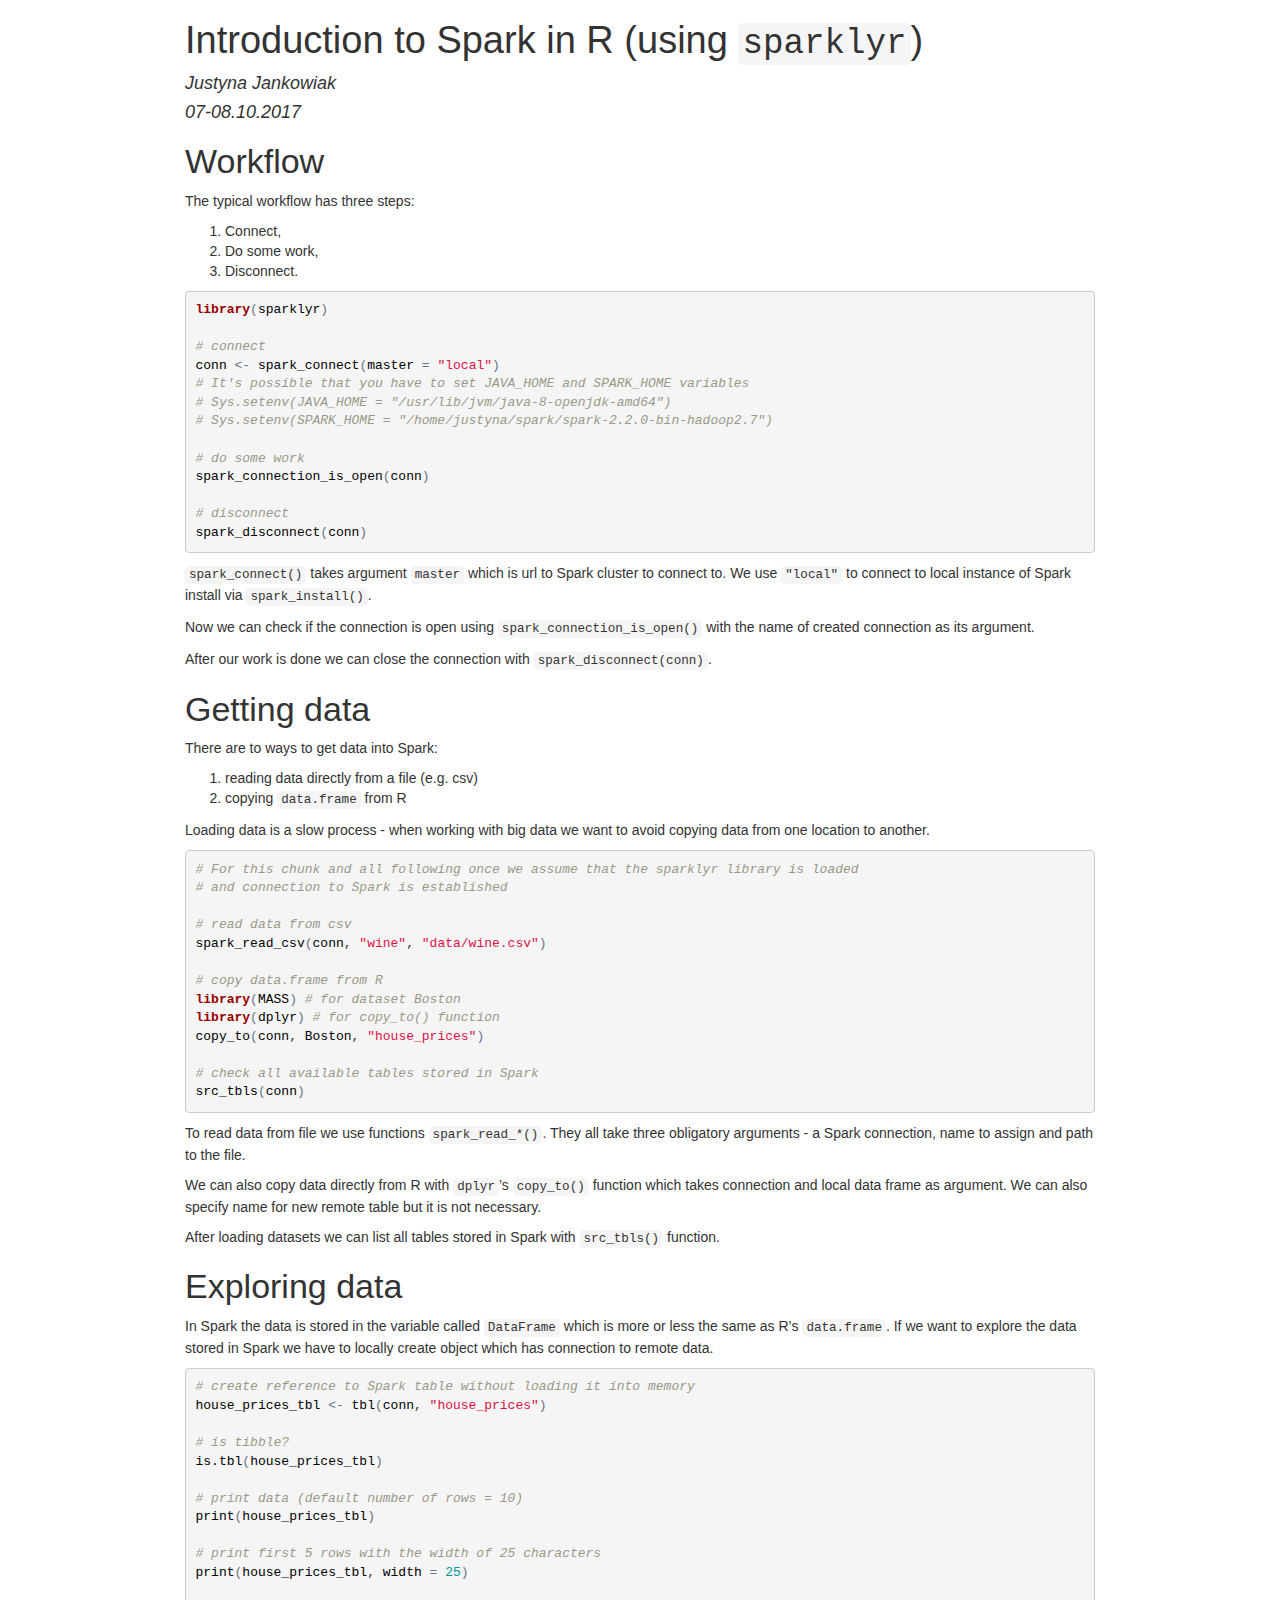
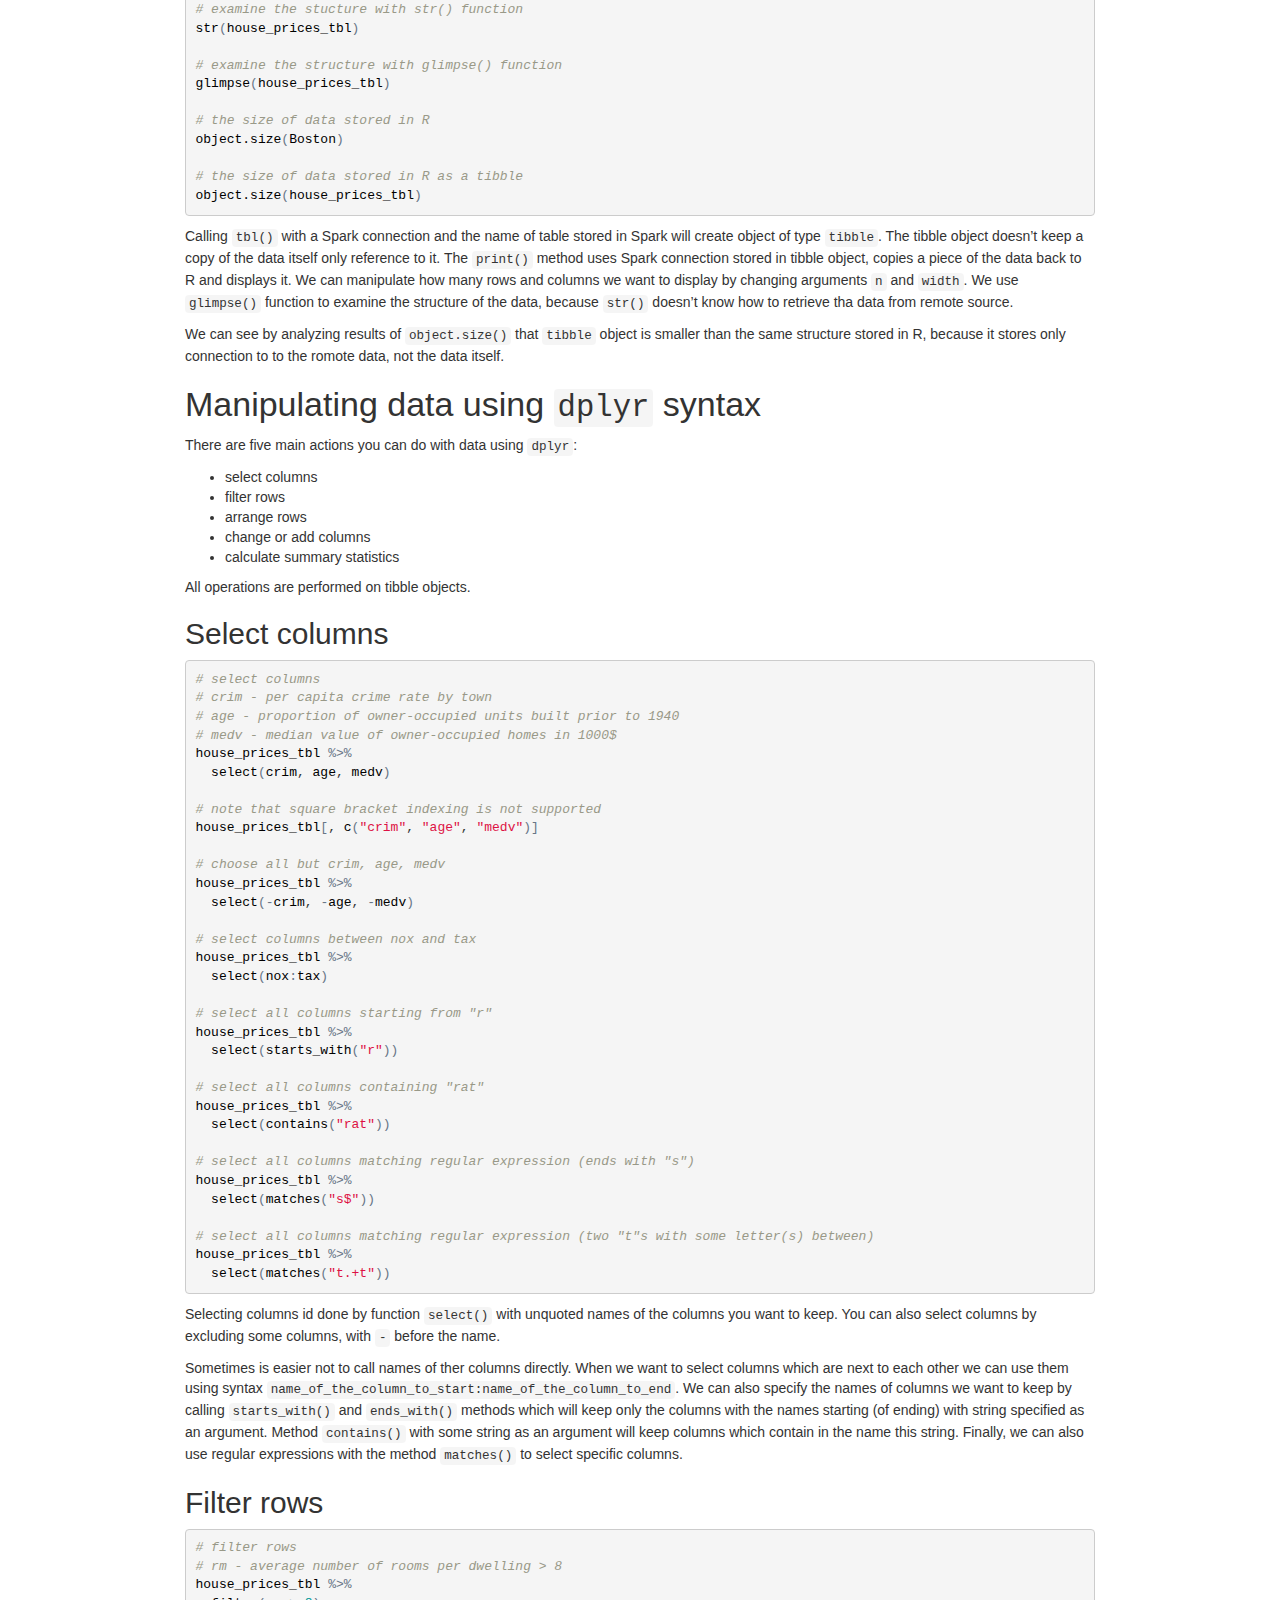
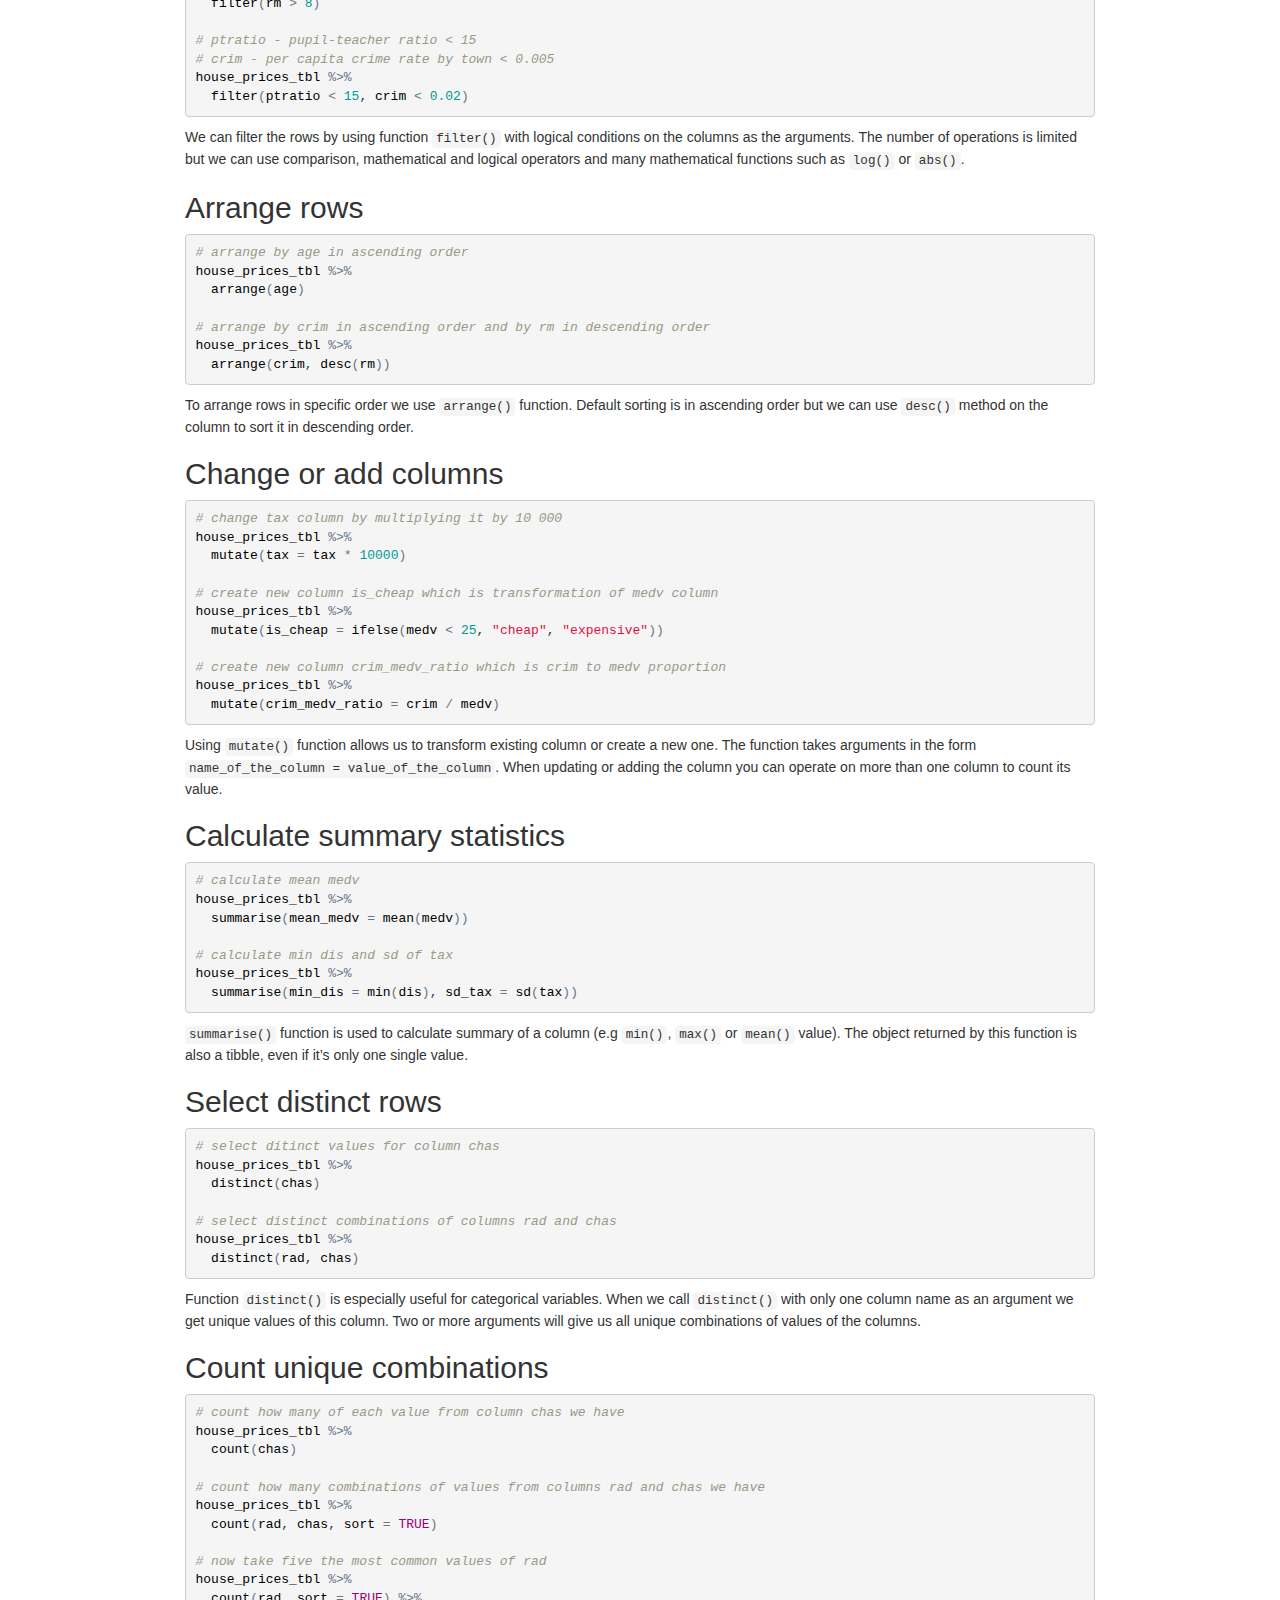
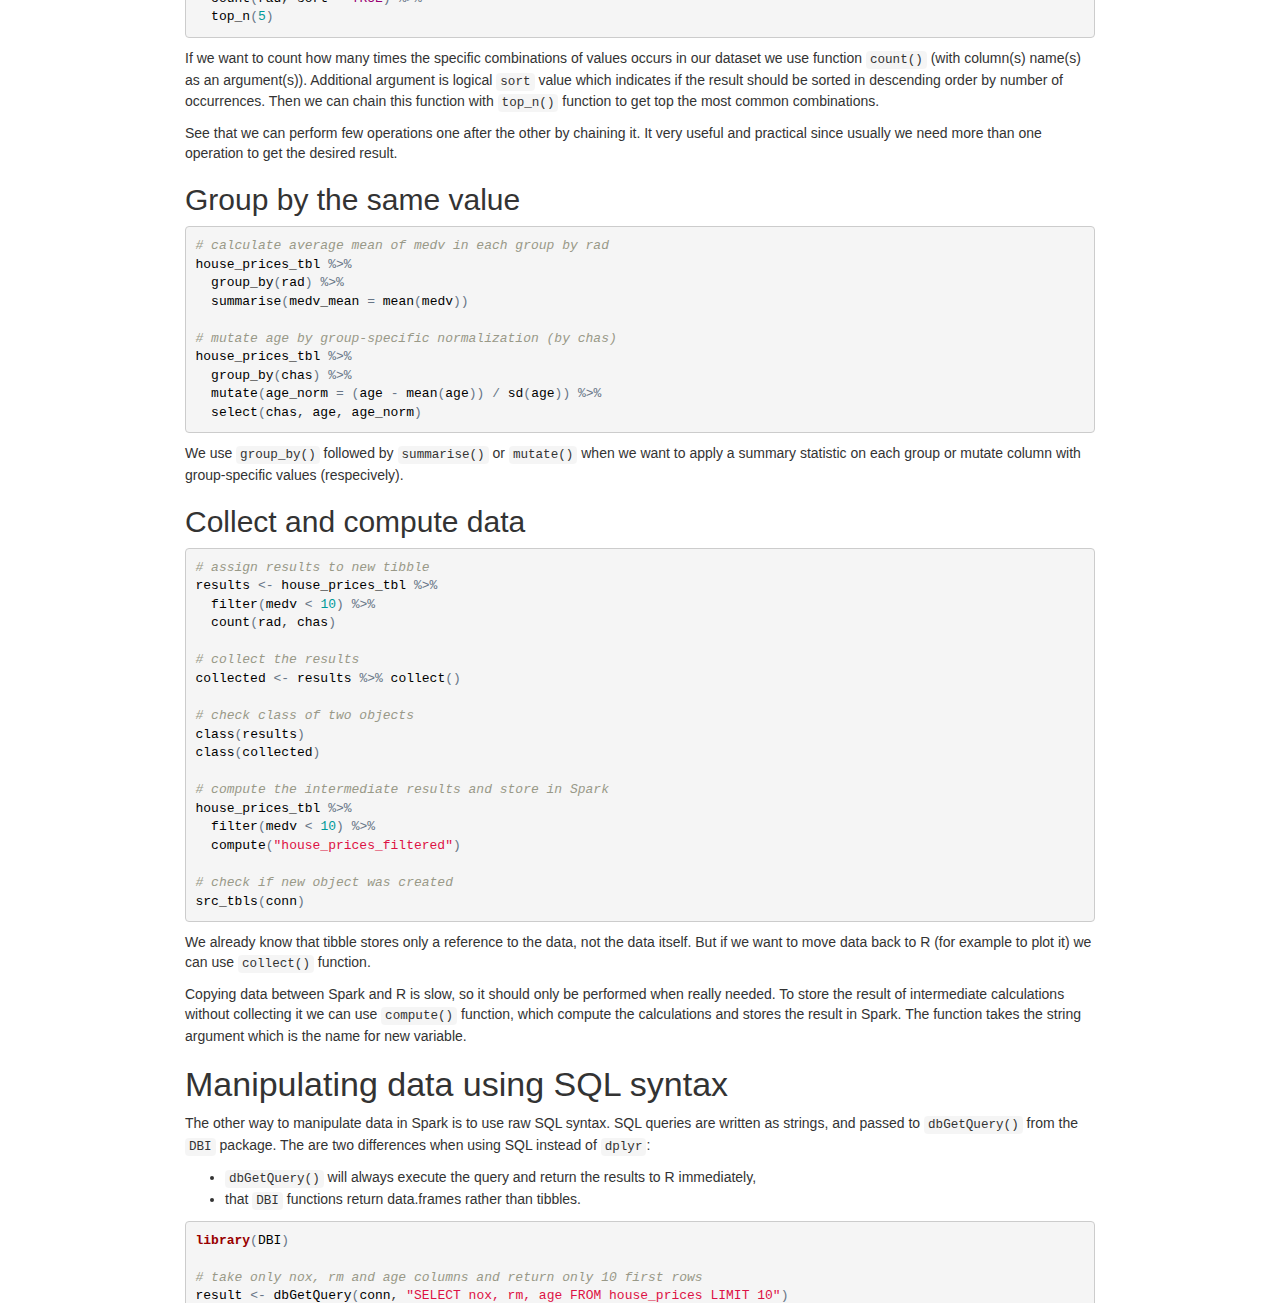
==== commit 8b1b8b8b: "finish basic syntax part" ====
--- a/code/tutorial.html
+++ b/code/tutorial.html
@@ -301,6 +301,87 @@
   summarise(min_dis = min(dis), sd_tax = sd(tax))</code></pre>
 <p><code>summarise()</code> function is used to calculate summary of a column (e.g <code>min()</code>, <code>max()</code> or <code>mean()</code> value). The object returned by this function is also a tibble, even if it’s only one single value.</p>
 </div>
+<div id="select-distinct-rows" class="section level2">
+<h2>Select distinct rows</h2>
+<pre class="r"><code># select ditinct values for column chas
+house_prices_tbl %&gt;% 
+  distinct(chas)
+
+# select distinct combinations of columns rad and chas
+house_prices_tbl %&gt;% 
+  distinct(rad, chas)</code></pre>
+<p>Function <code>distinct()</code> is especially useful for categorical variables. When we call <code>distinct()</code> with only one column name as an argument we get unique values of this column. Two or more arguments will give us all unique combinations of values of the columns.</p>
+</div>
+<div id="count-unique-combinations" class="section level2">
+<h2>Count unique combinations</h2>
+<pre class="r"><code># count how many of each value from column chas we have
+house_prices_tbl %&gt;% 
+  count(chas)
+
+# count how many combinations of values from columns rad and chas we have
+house_prices_tbl %&gt;% 
+  count(rad, chas, sort = TRUE)
+
+# now take five the most common values of rad
+house_prices_tbl %&gt;% 
+  count(rad, sort = TRUE) %&gt;% 
+  top_n(5)</code></pre>
+<p>If we want to count how many times the specific combinations of values occurs in our dataset we use function <code>count()</code> (with column(s) name(s) as an argument(s)). Additional argument is logical <code>sort</code> value which indicates if the result should be sorted in descending order by number of occurrences. Then we can chain this function with <code>top_n()</code> function to get top the most common combinations.</p>
+<p>See that we can perform few operations one after the other by chaining it. It very useful and practical since usually we need more than one operation to get the desired result.</p>
+</div>
+<div id="group-by-the-same-value" class="section level2">
+<h2>Group by the same value</h2>
+<pre class="r"><code># calculate average mean of medv in each group by rad
+house_prices_tbl %&gt;% 
+  group_by(rad) %&gt;% 
+  summarise(medv_mean = mean(medv))
+
+# mutate age by group-specific normalization (by chas)
+house_prices_tbl %&gt;% 
+  group_by(chas) %&gt;% 
+  mutate(age_norm = (age - mean(age)) / sd(age)) %&gt;% 
+  select(chas, age, age_norm)</code></pre>
+<p>We use <code>group_by()</code> followed by <code>summarise()</code> or <code>mutate()</code> when we want to apply a summary statistic on each group or mutate column with group-specific values (respecively).</p>
+</div>
+<div id="collect-and-compute-data" class="section level2">
+<h2>Collect and compute data</h2>
+<pre class="r"><code># assign results to new tibble
+results &lt;- house_prices_tbl %&gt;% 
+  filter(medv &lt; 10) %&gt;% 
+  count(rad, chas)
+
+# collect the results
+collected &lt;- results %&gt;% collect()
+
+# check class of two objects
+class(results)
+class(collected)
+
+# compute the intermediate results and store in Spark
+house_prices_tbl %&gt;% 
+  filter(medv &lt; 10) %&gt;%
+  compute(&quot;house_prices_filtered&quot;)
+
+# check if new object was created
+src_tbls(conn)</code></pre>
+<p>We already know that tibble stores only a reference to the data, not the data itself. But if we want to move data back to R (for example to plot it) we can use <code>collect()</code> function.</p>
+<p>Copying data between Spark and R is slow, so it should only be performed when really needed. To store the result of intermediate calculations without collecting it we can use <code>compute()</code> function, which compute the calculations and stores the result in Spark. The function takes the string argument which is the name for new variable.</p>
+</div>
+</div>
+<div id="manipulating-data-using-sql-syntax" class="section level1">
+<h1>Manipulating data using SQL syntax</h1>
+<p>The other way to manipulate data in Spark is to use raw SQL syntax. SQL queries are written as strings, and passed to <code>dbGetQuery()</code> from the <code>DBI</code> package. The are two differences when using SQL instead of <code>dplyr</code>:</p>
+<ul>
+<li><code>dbGetQuery()</code> will always execute the query and return the results to R immediately,</li>
+<li>that <code>DBI</code> functions return data.frames rather than tibbles.</li>
+</ul>
+<pre class="r"><code>library(DBI)
+
+# take only nox, rm and age columns and return only 10 first rows
+result &lt;- dbGetQuery(conn, &quot;SELECT nox, rm, age FROM house_prices LIMIT 10&quot;)
+
+# check the class of result object
+class(result)</code></pre>
 </div>
 
 
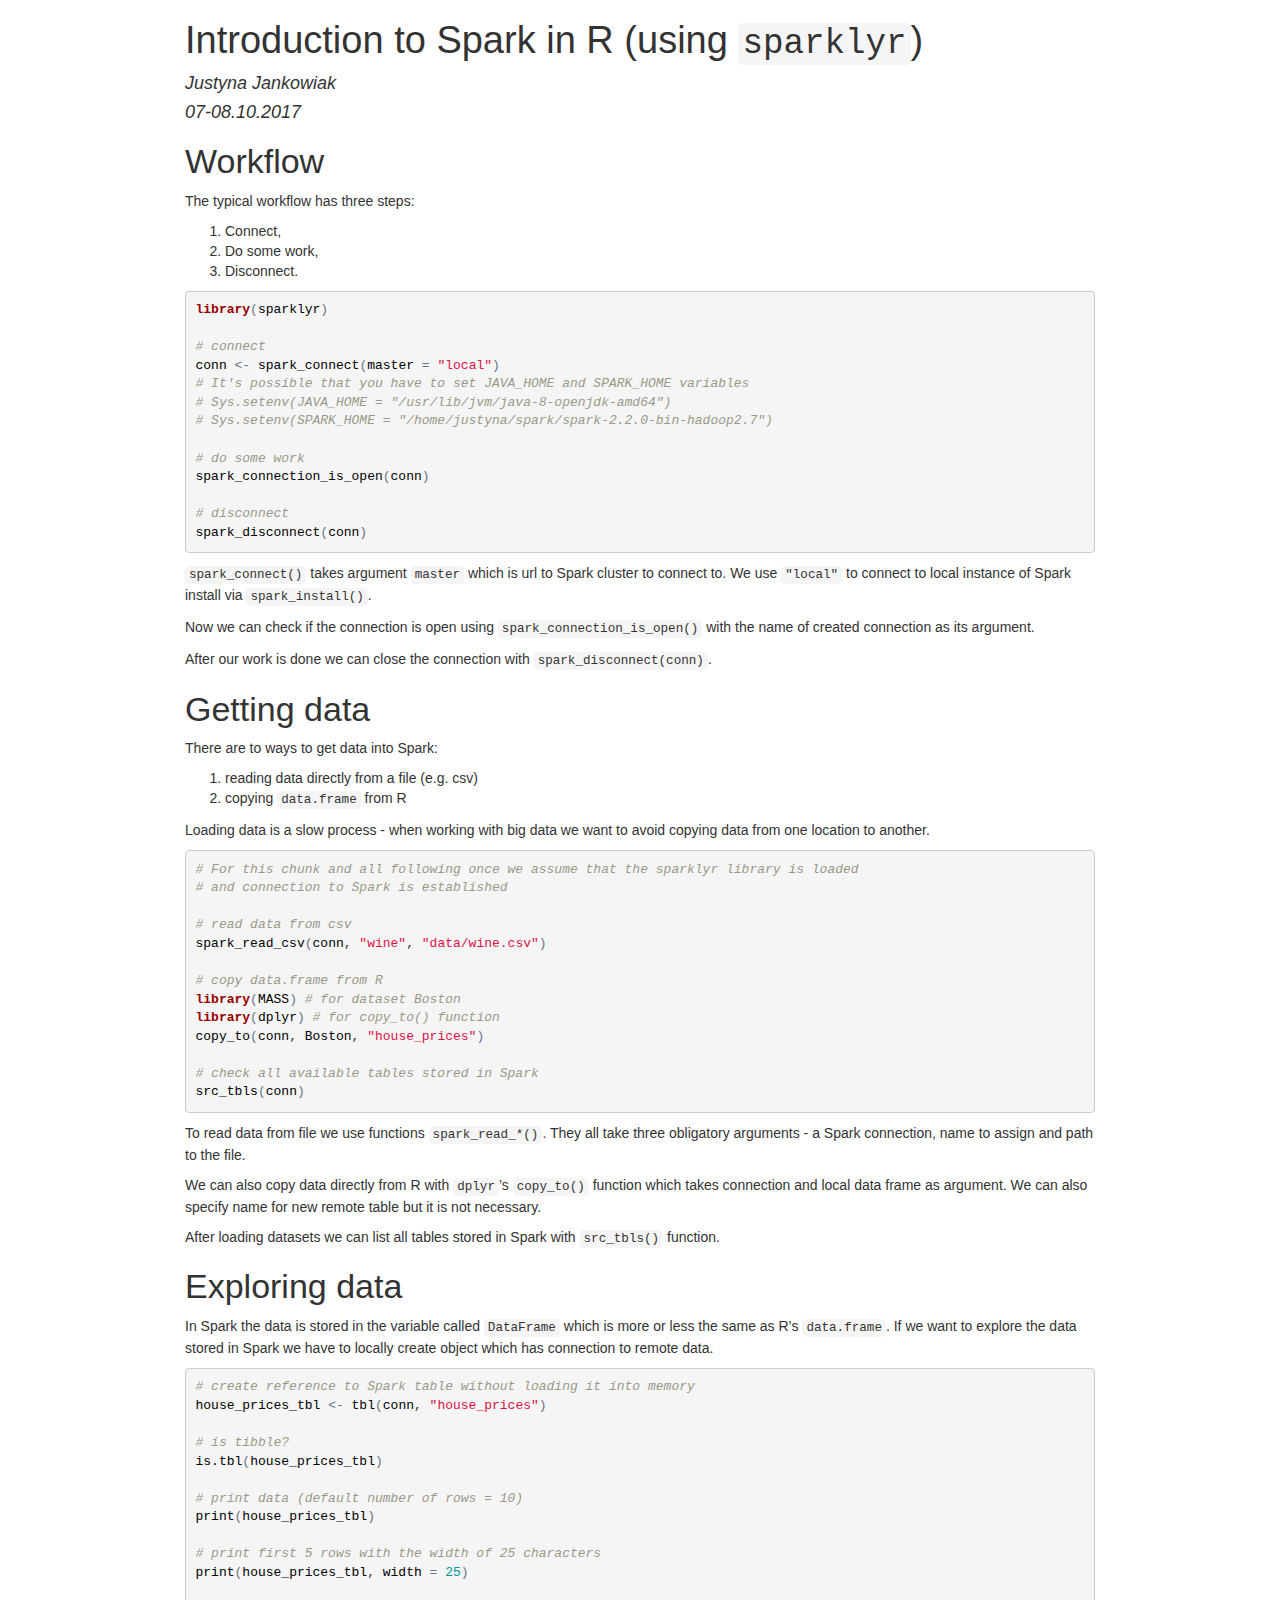
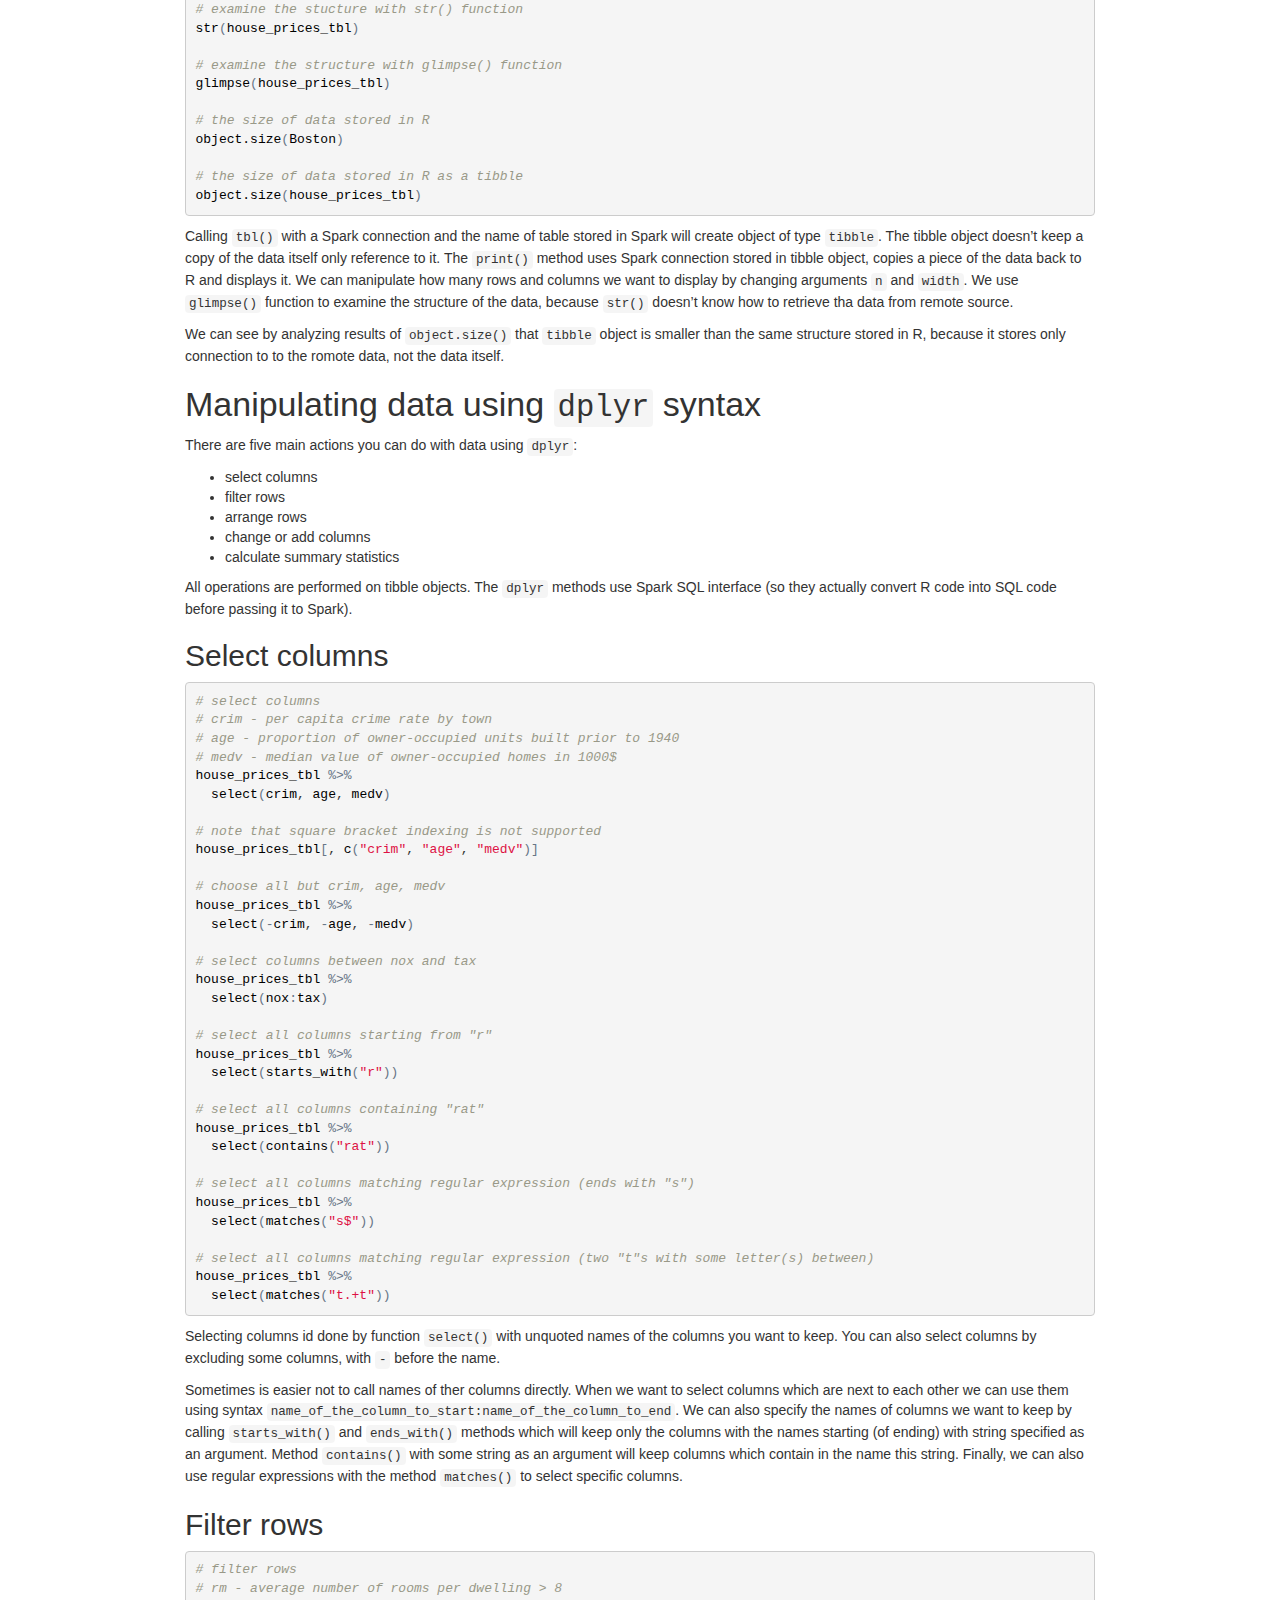
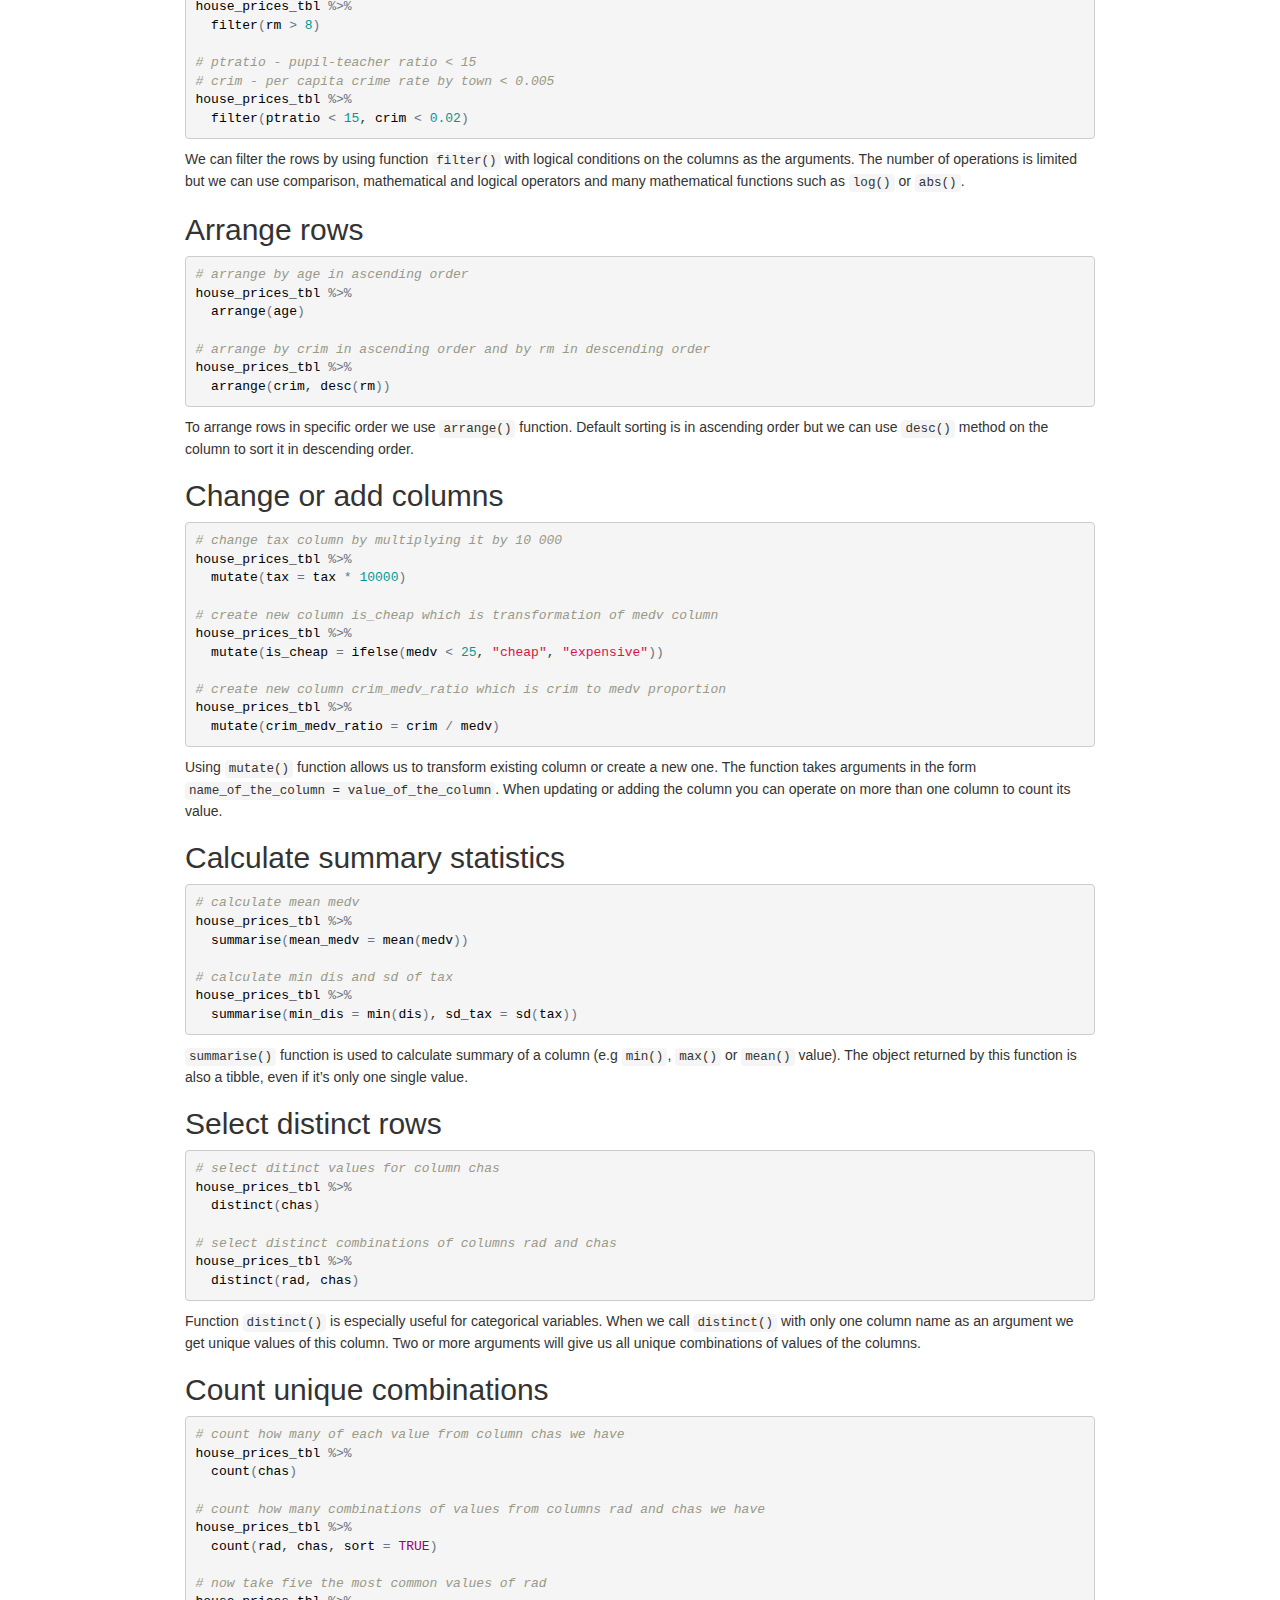
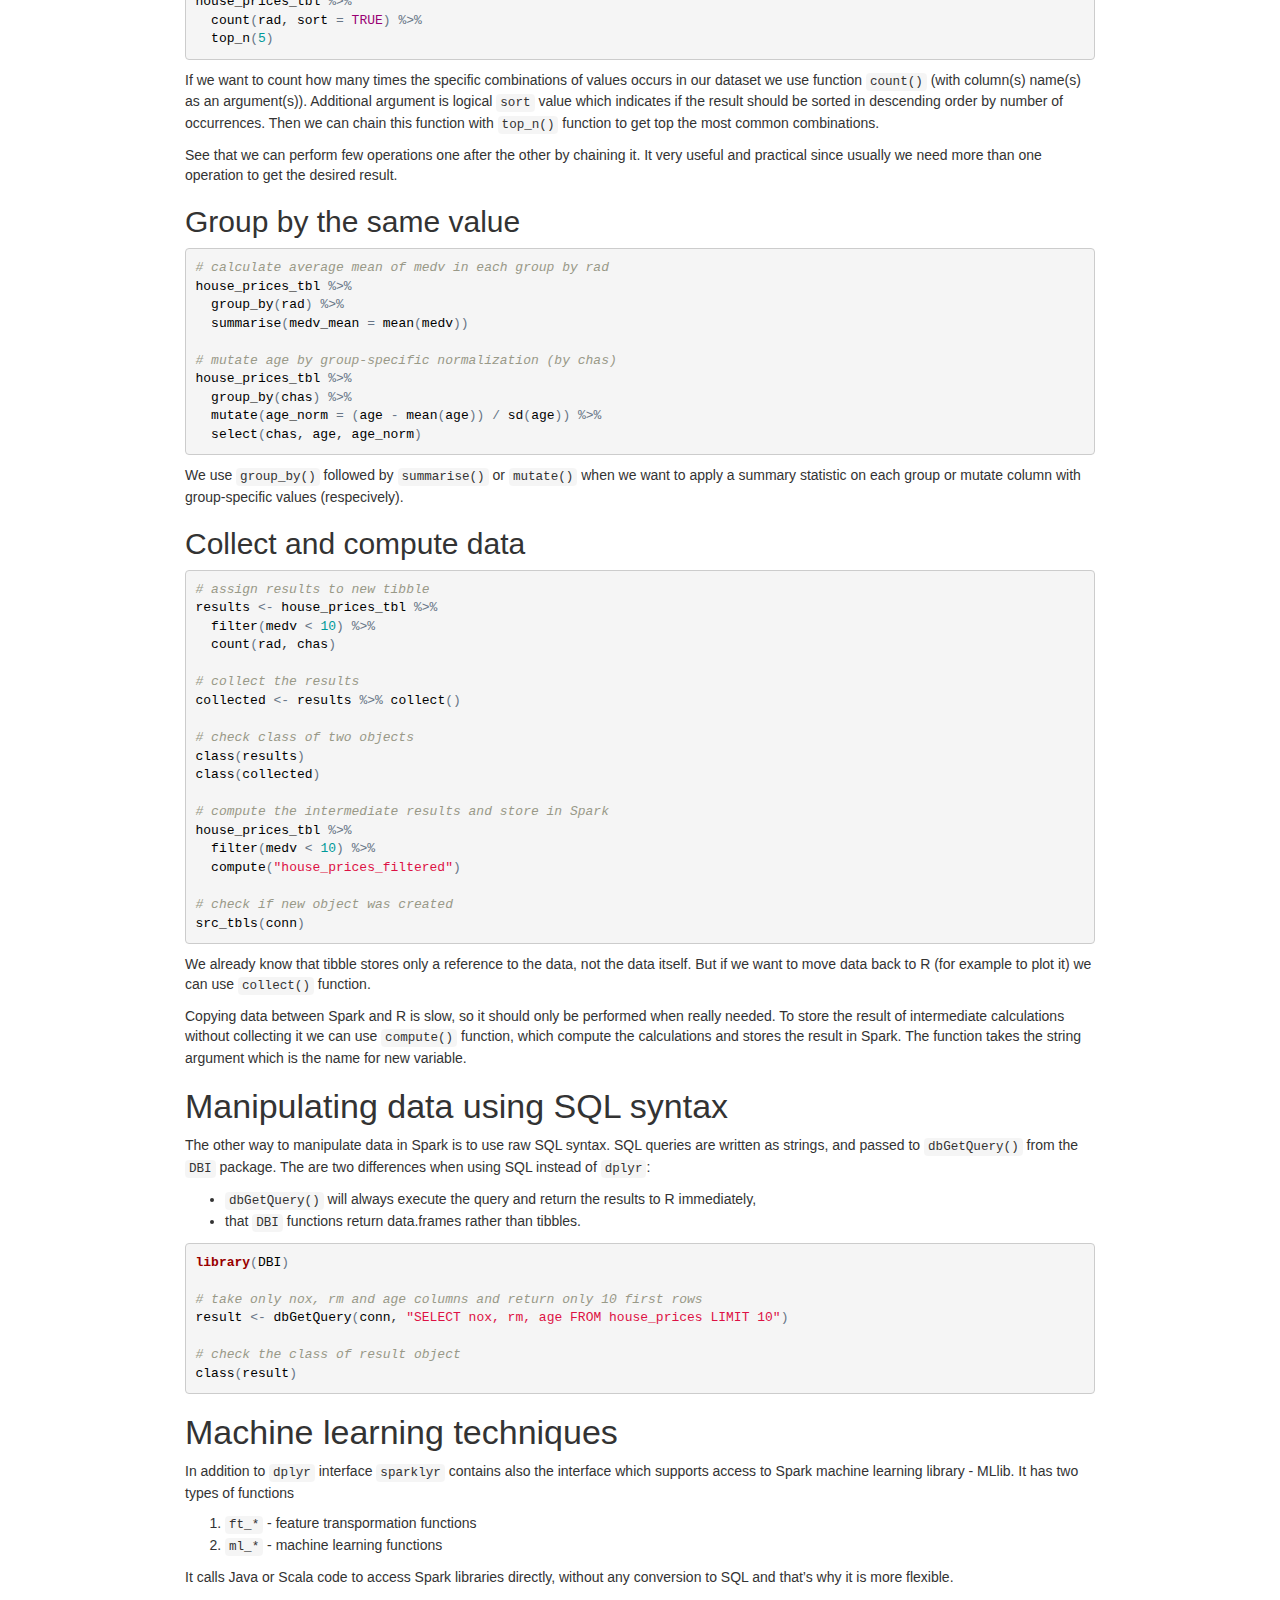
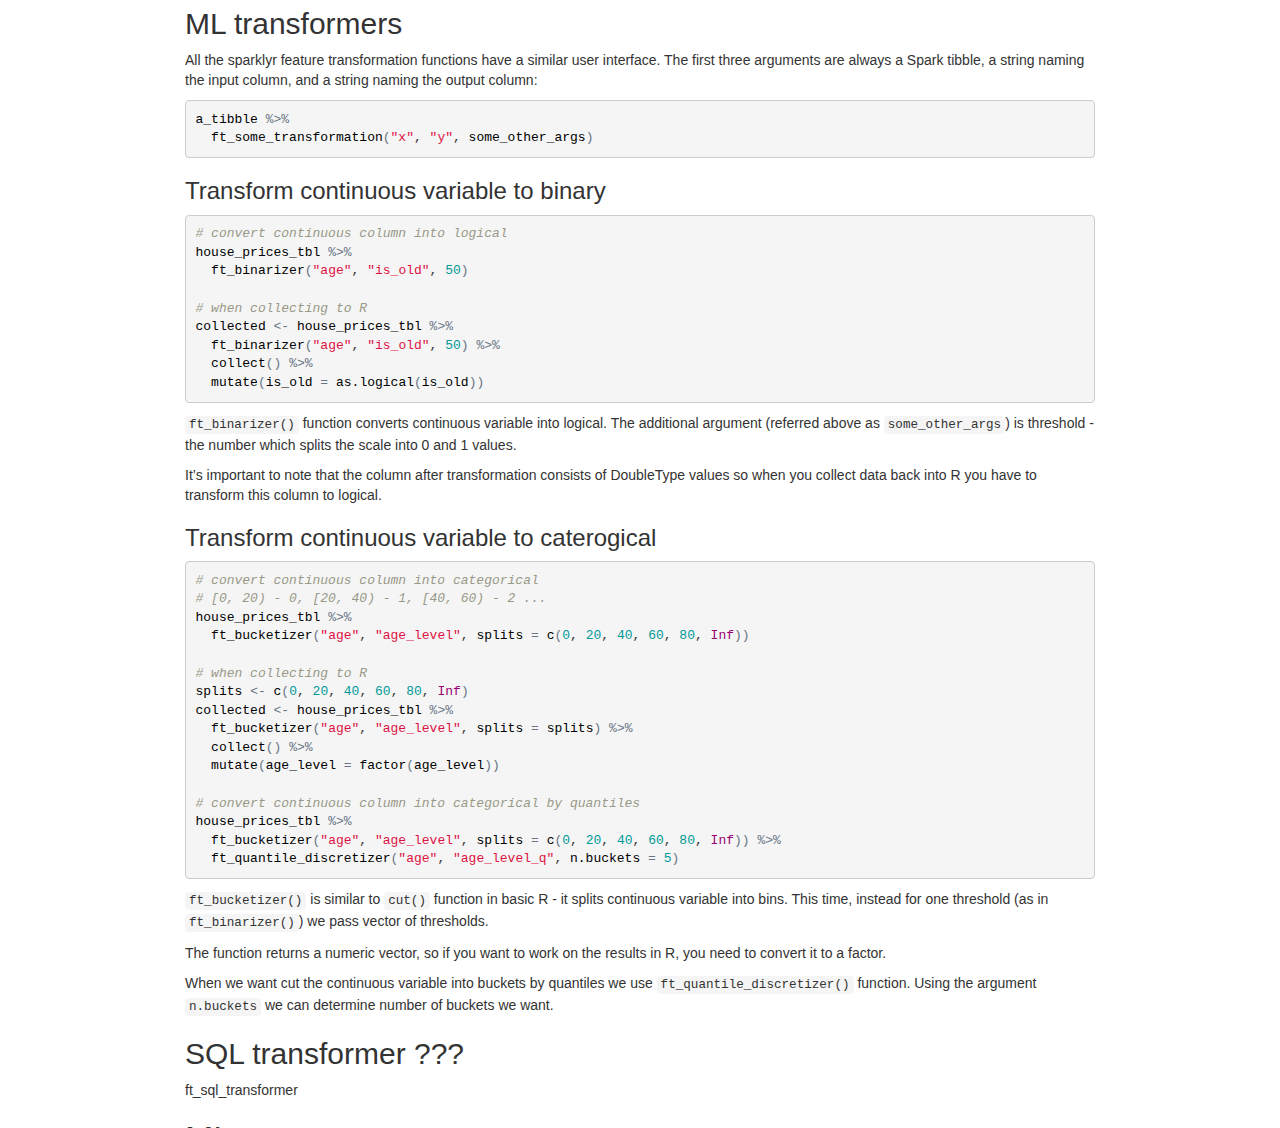
==== commit 71cd5d33: "." ====
--- a/code/tutorial.html
+++ b/code/tutorial.html
@@ -212,7 +212,7 @@
 <li>change or add columns</li>
 <li>calculate summary statistics</li>
 </ul>
-<p>All operations are performed on tibble objects.</p>
+<p>All operations are performed on tibble objects. The <code>dplyr</code> methods use Spark SQL interface (so they actually convert R code into SQL code before passing it to Spark).</p>
 <div id="select-columns" class="section level2">
 <h2>Select columns</h2>
 <pre class="r"><code># select columns
@@ -382,6 +382,67 @@
 
 # check the class of result object
 class(result)</code></pre>
+</div>
+<div id="machine-learning-techniques" class="section level1">
+<h1>Machine learning techniques</h1>
+<p>In addition to <code>dplyr</code> interface <code>sparklyr</code> contains also the interface which supports access to Spark machine learning library - MLlib. It has two types of functions</p>
+<ol style="list-style-type: decimal">
+<li><code>ft_*</code> - feature transpormation functions</li>
+<li><code>ml_*</code> - machine learning functions</li>
+</ol>
+<p>It calls Java or Scala code to access Spark libraries directly, without any conversion to SQL and that’s why it is more flexible.</p>
+<div id="ml-transformers" class="section level2">
+<h2>ML transformers</h2>
+<p>All the sparklyr feature transformation functions have a similar user interface. The first three arguments are always a Spark tibble, a string naming the input column, and a string naming the output column:</p>
+<pre class="r"><code>a_tibble %&gt;%
+  ft_some_transformation(&quot;x&quot;, &quot;y&quot;, some_other_args)</code></pre>
+<div id="transform-continuous-variable-to-binary" class="section level3">
+<h3>Transform continuous variable to binary</h3>
+<pre class="r"><code># convert continuous column into logical
+house_prices_tbl %&gt;% 
+  ft_binarizer(&quot;age&quot;, &quot;is_old&quot;, 50)
+
+# when collecting to R
+collected &lt;- house_prices_tbl %&gt;% 
+  ft_binarizer(&quot;age&quot;, &quot;is_old&quot;, 50) %&gt;% 
+  collect() %&gt;% 
+  mutate(is_old = as.logical(is_old))</code></pre>
+<p><code>ft_binarizer()</code> function converts continuous variable into logical. The additional argument (referred above as <code>some_other_args</code>) is threshold - the number which splits the scale into 0 and 1 values.</p>
+<p>It’s important to note that the column after transformation consists of DoubleType values so when you collect data back into R you have to transform this column to logical.</p>
+</div>
+<div id="transform-continuous-variable-to-caterogical" class="section level3">
+<h3>Transform continuous variable to caterogical</h3>
+<pre class="r"><code># convert continuous column into categorical
+# [0, 20) - 0, [20, 40) - 1, [40, 60) - 2 ...
+house_prices_tbl %&gt;% 
+  ft_bucketizer(&quot;age&quot;, &quot;age_level&quot;, splits = c(0, 20, 40, 60, 80, Inf))
+
+# when collecting to R
+splits &lt;- c(0, 20, 40, 60, 80, Inf)
+collected &lt;- house_prices_tbl %&gt;% 
+  ft_bucketizer(&quot;age&quot;, &quot;age_level&quot;, splits = splits) %&gt;% 
+  collect() %&gt;% 
+  mutate(age_level = factor(age_level))
+
+# convert continuous column into categorical by quantiles
+house_prices_tbl %&gt;%
+  ft_bucketizer(&quot;age&quot;, &quot;age_level&quot;, splits = c(0, 20, 40, 60, 80, Inf)) %&gt;% 
+  ft_quantile_discretizer(&quot;age&quot;, &quot;age_level_q&quot;, n.buckets = 5)</code></pre>
+<p><code>ft_bucketizer()</code> is similar to <code>cut()</code> function in basic R - it splits continuous variable into bins. This time, instead for one threshold (as in <code>ft_binarizer()</code>) we pass vector of thresholds.</p>
+<p>The function returns a numeric vector, so if you want to work on the results in R, you need to convert it to a factor.</p>
+<p>When we want cut the continuous variable into buckets by quantiles we use <code>ft_quantile_discretizer()</code> function. Using the argument <code>n.buckets</code> we can determine number of buckets we want.</p>
+</div>
+</div>
+<div id="sql-transformer" class="section level2">
+<h2>SQL transformer ???</h2>
+<p>ft_sql_transformer</p>
+</div>
+</div>
+<div id="ml" class="section level1">
+<h1>ML</h1>
+</div>
+<div id="flow-od-poczatku-do-konca" class="section level1">
+<h1>flow od początku do końca</h1>
 </div>
 
 
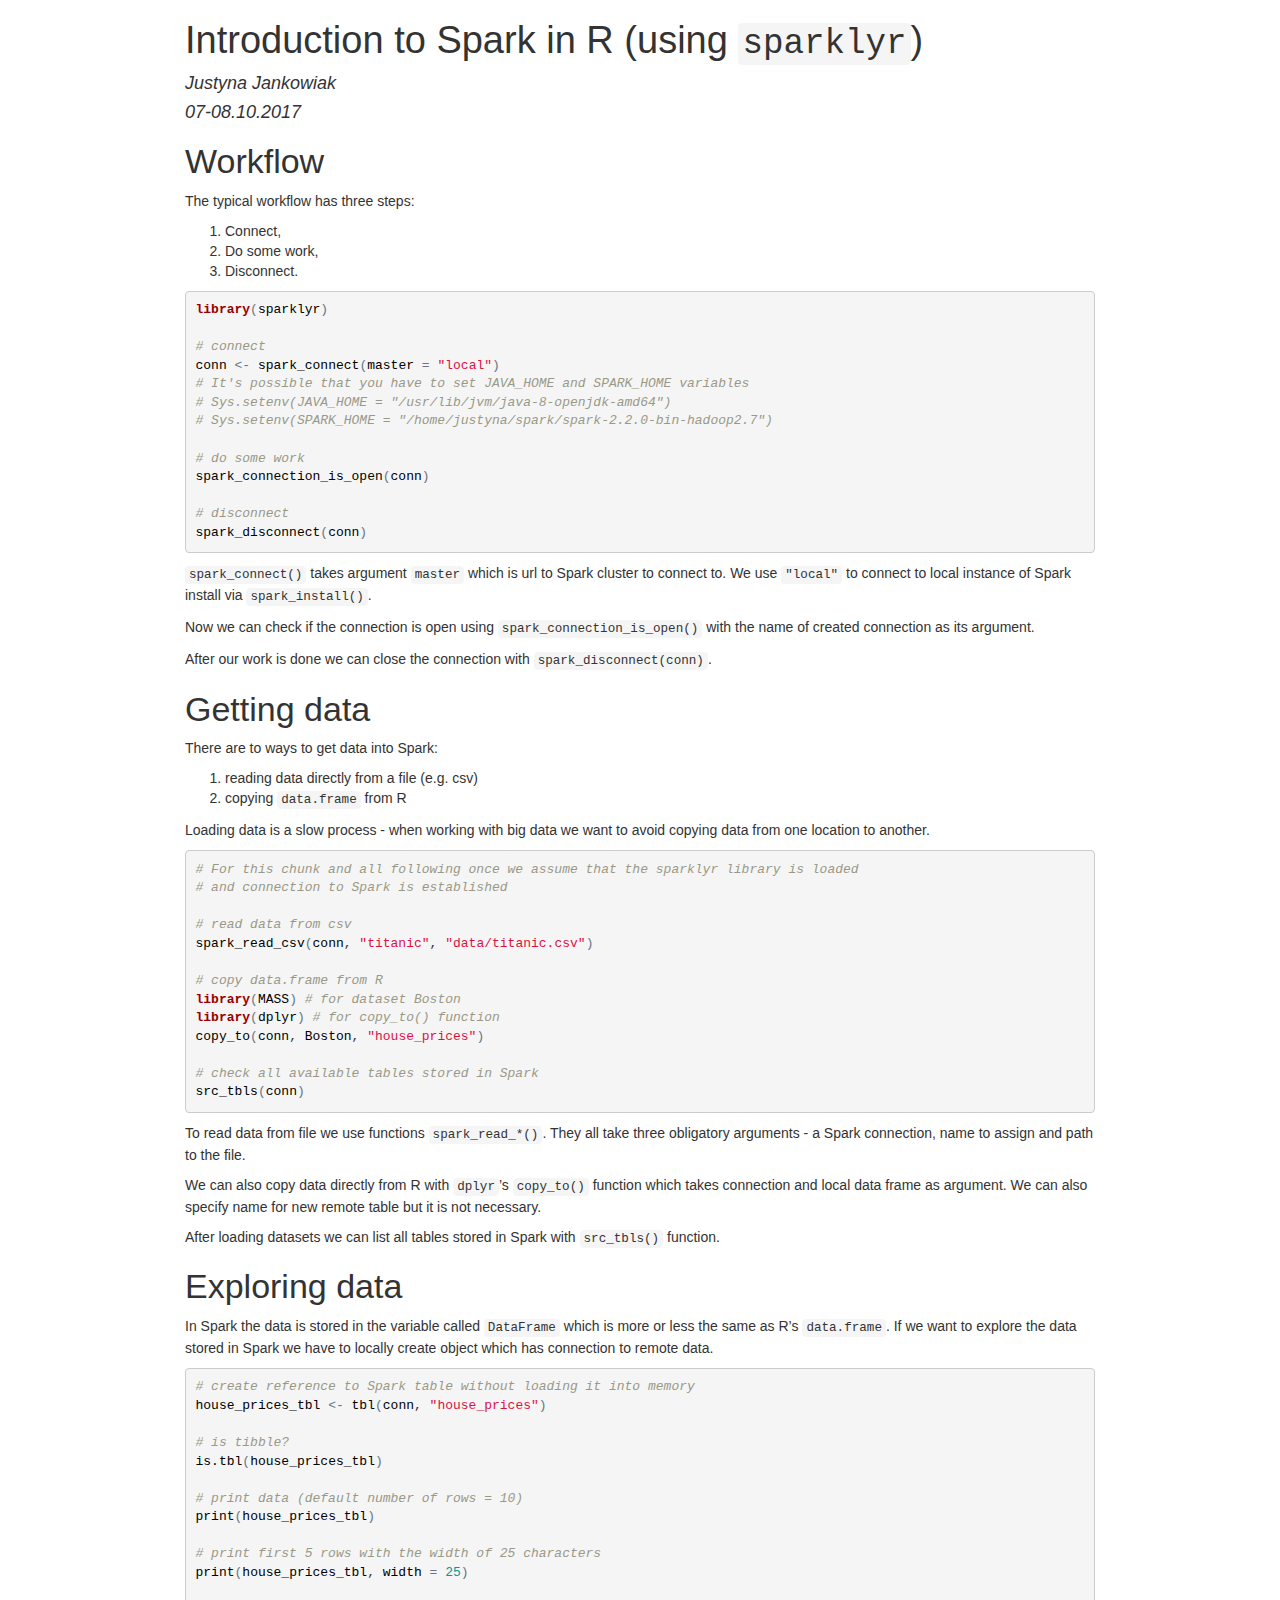
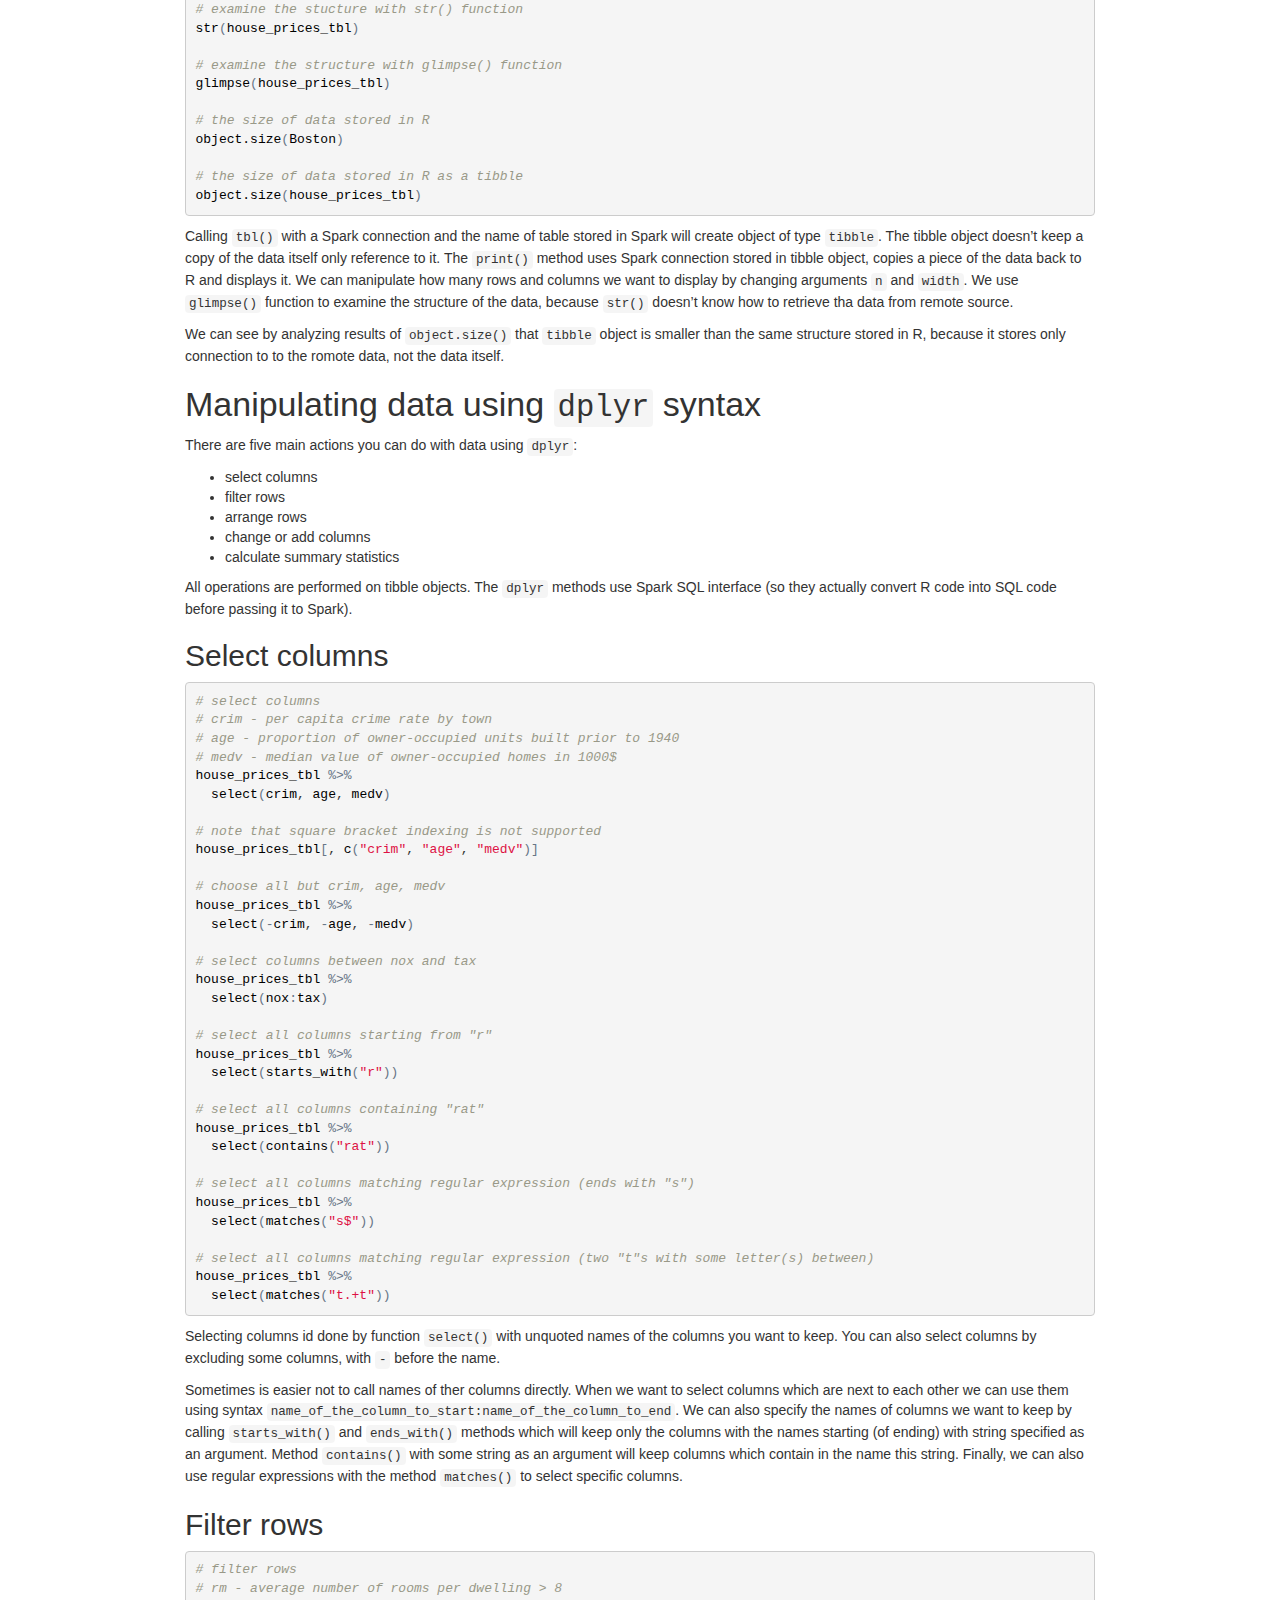
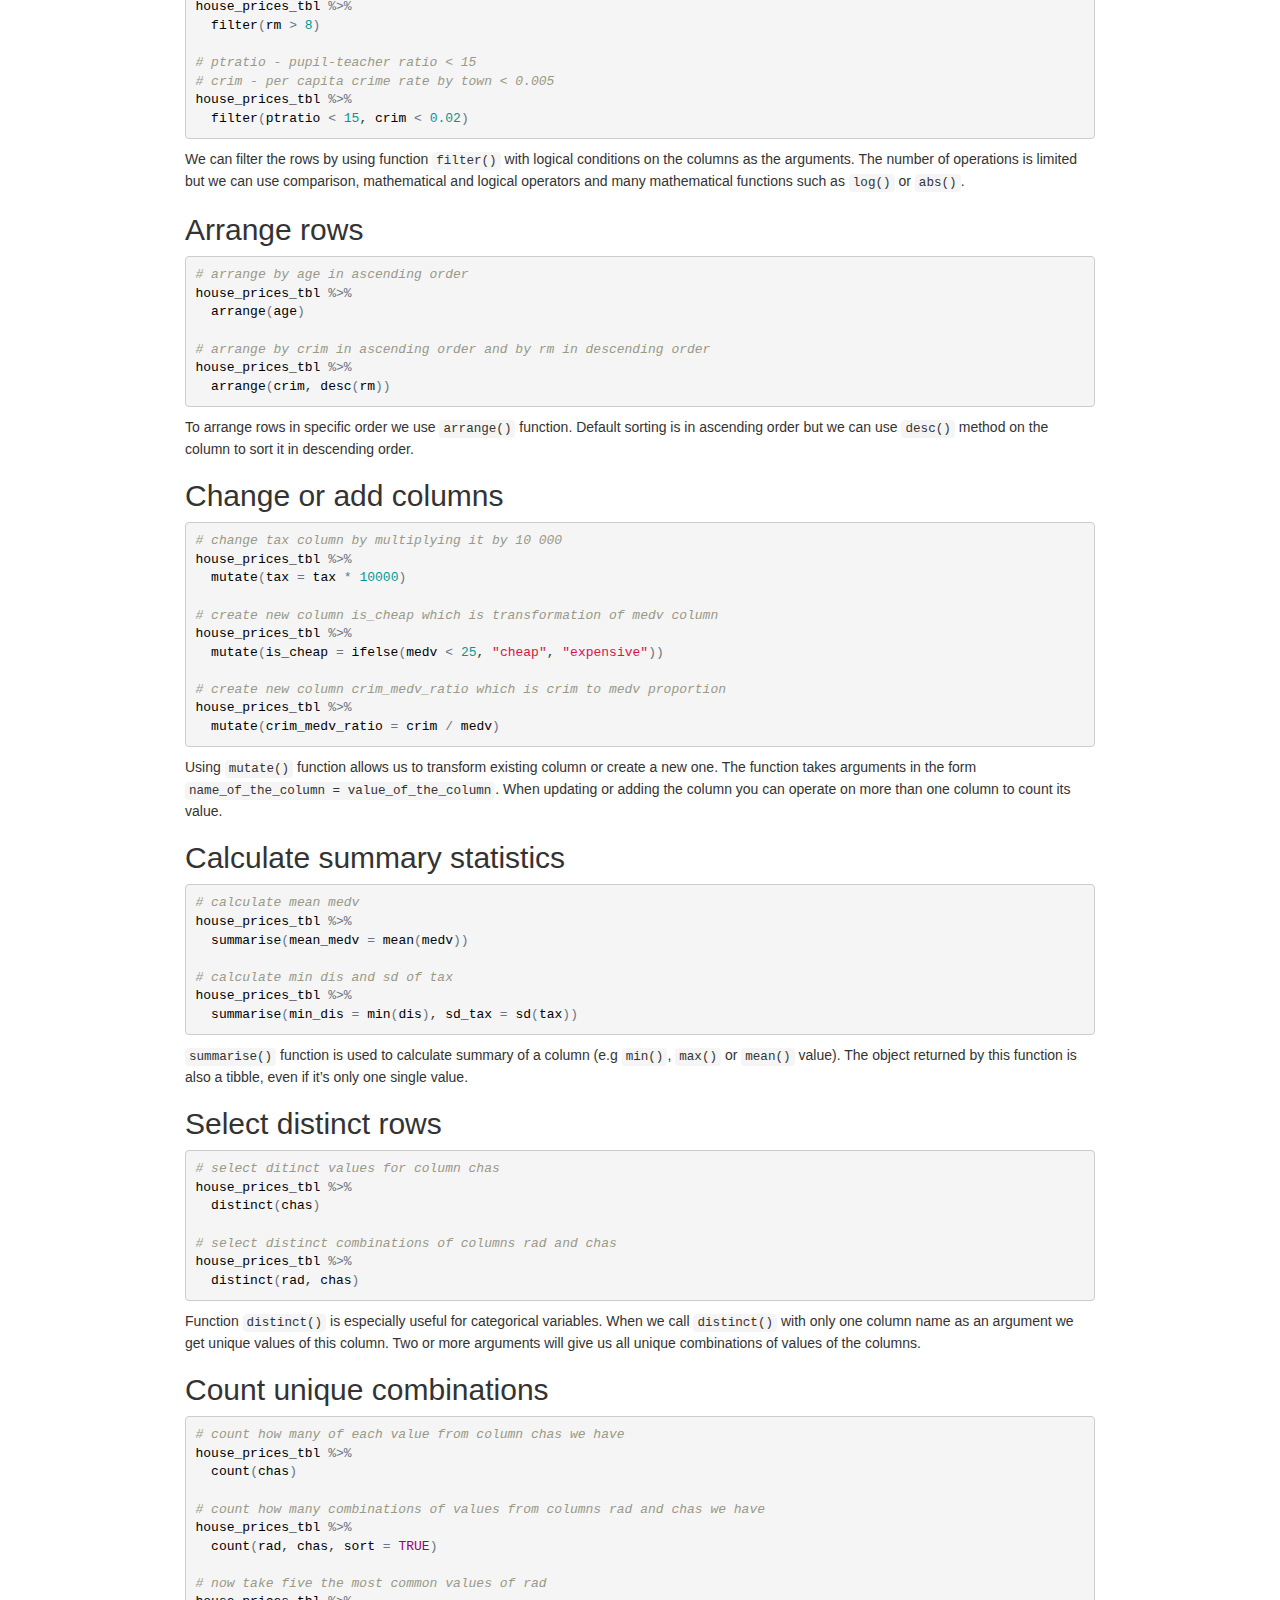
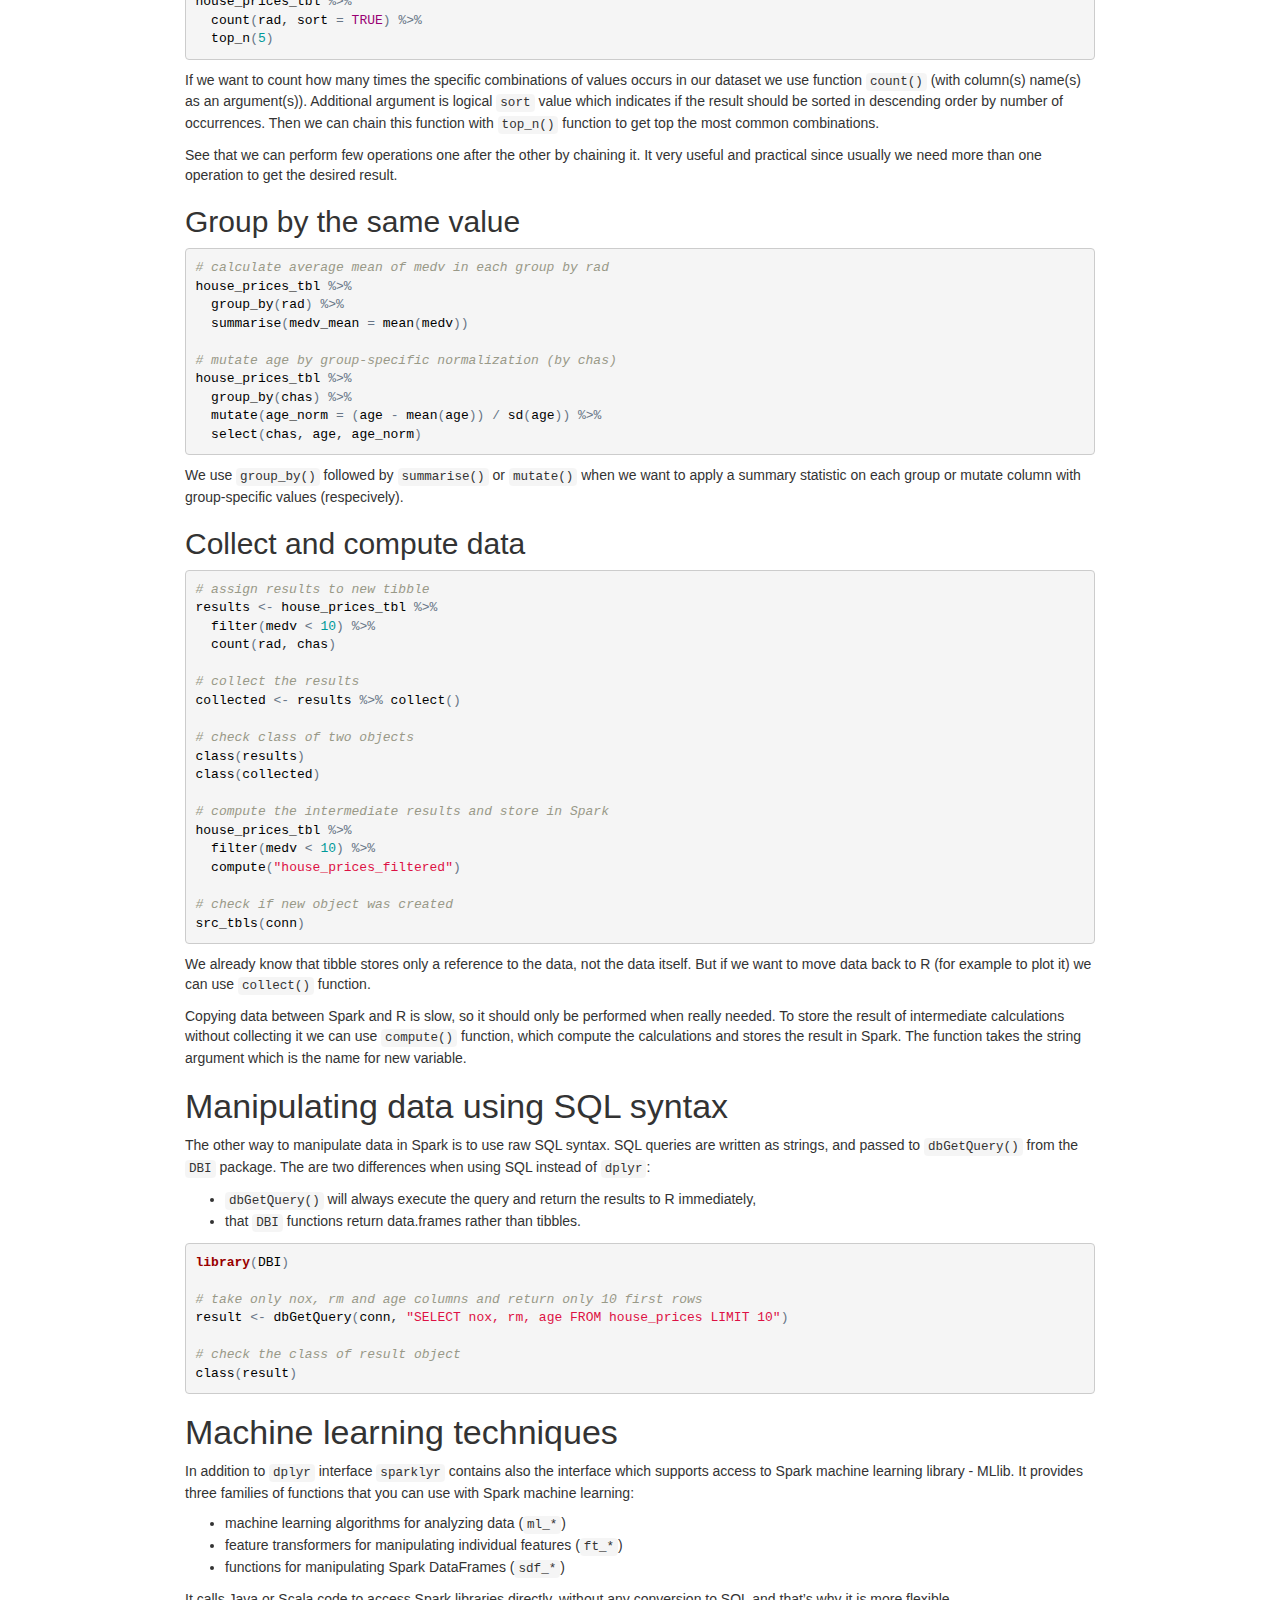
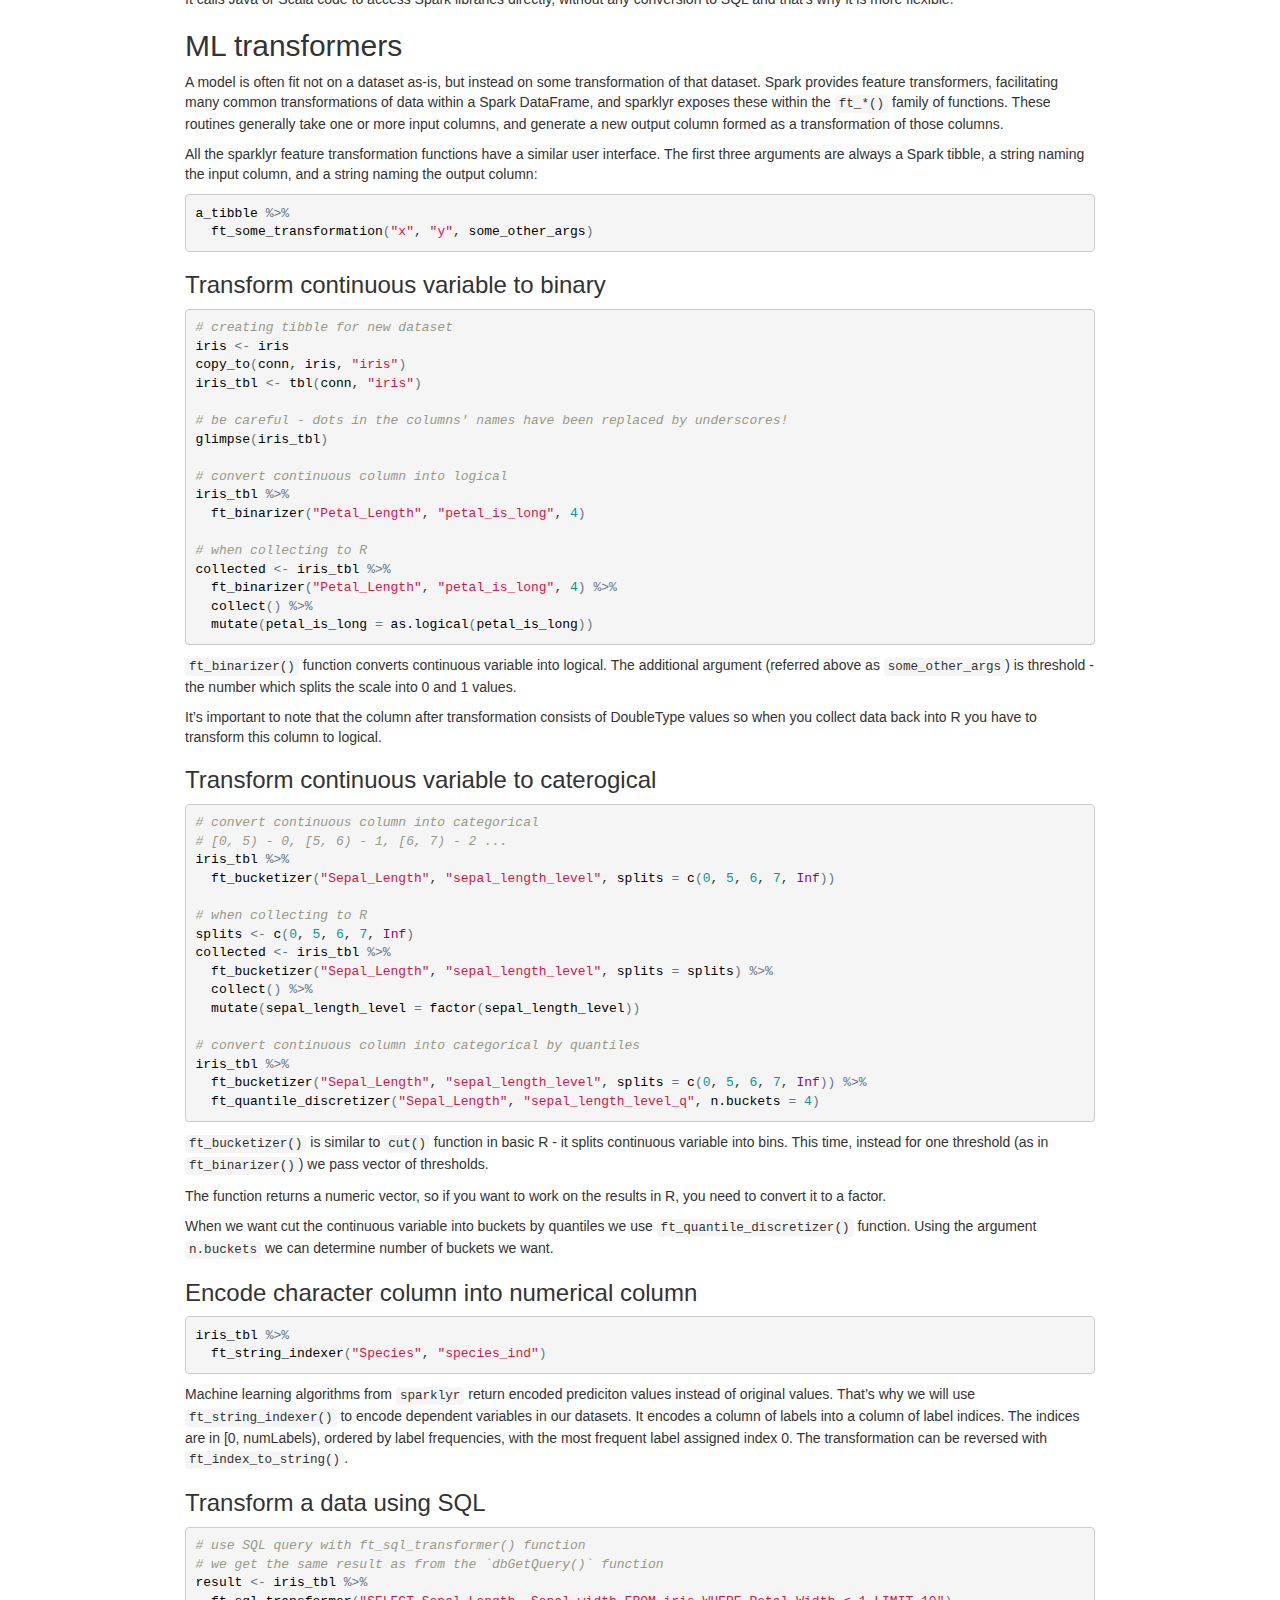
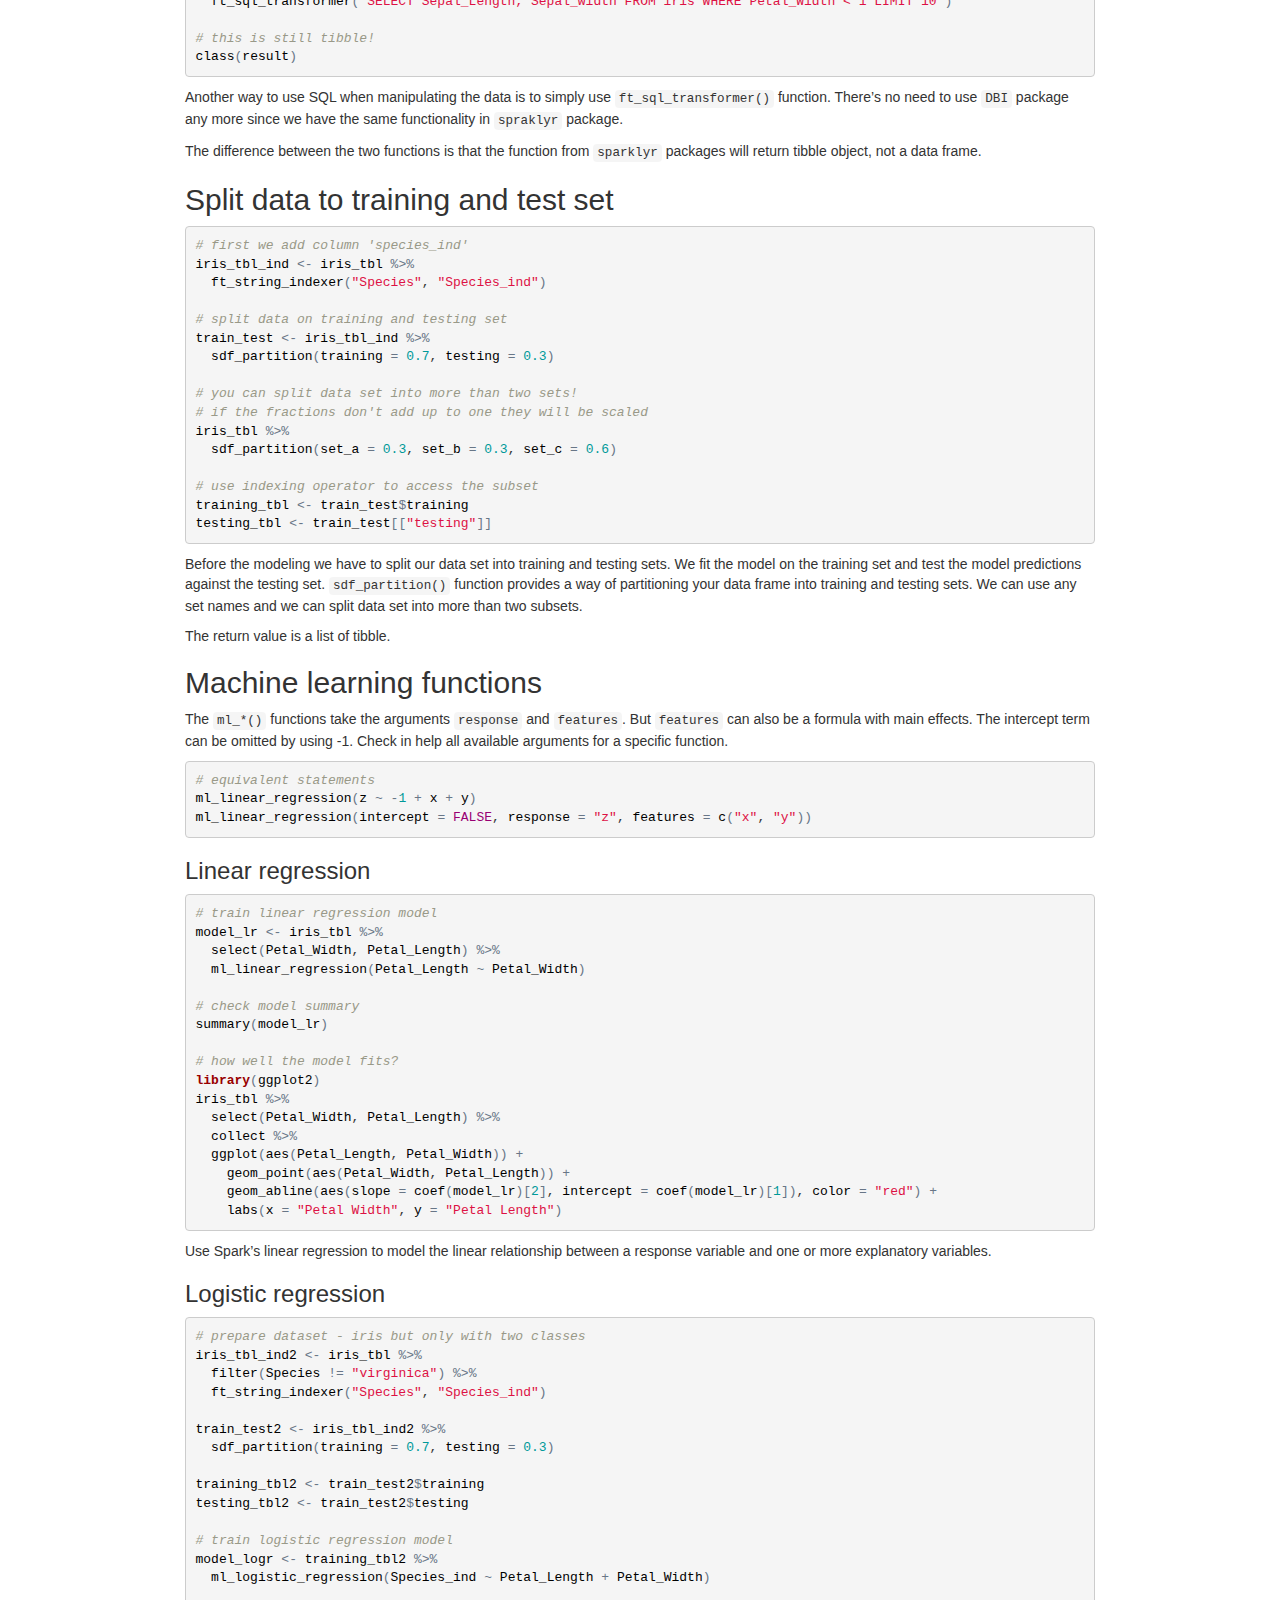
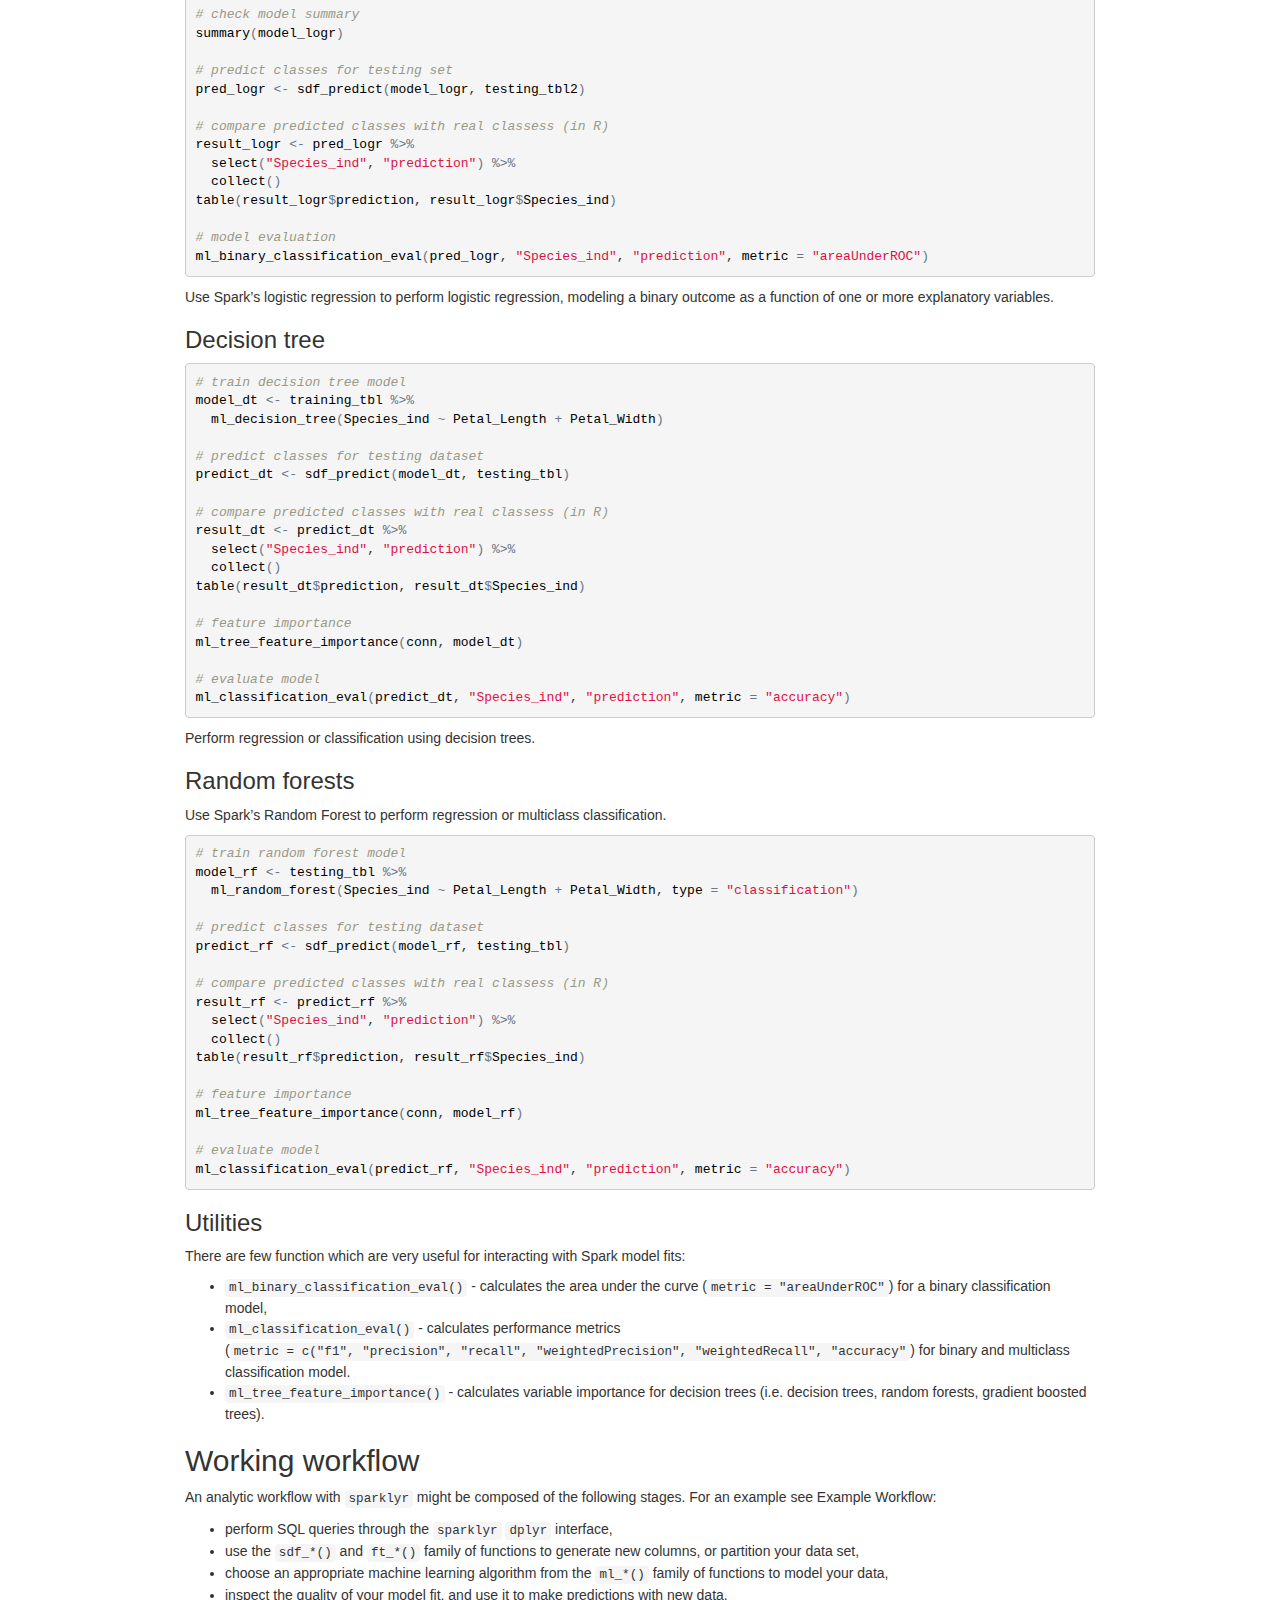
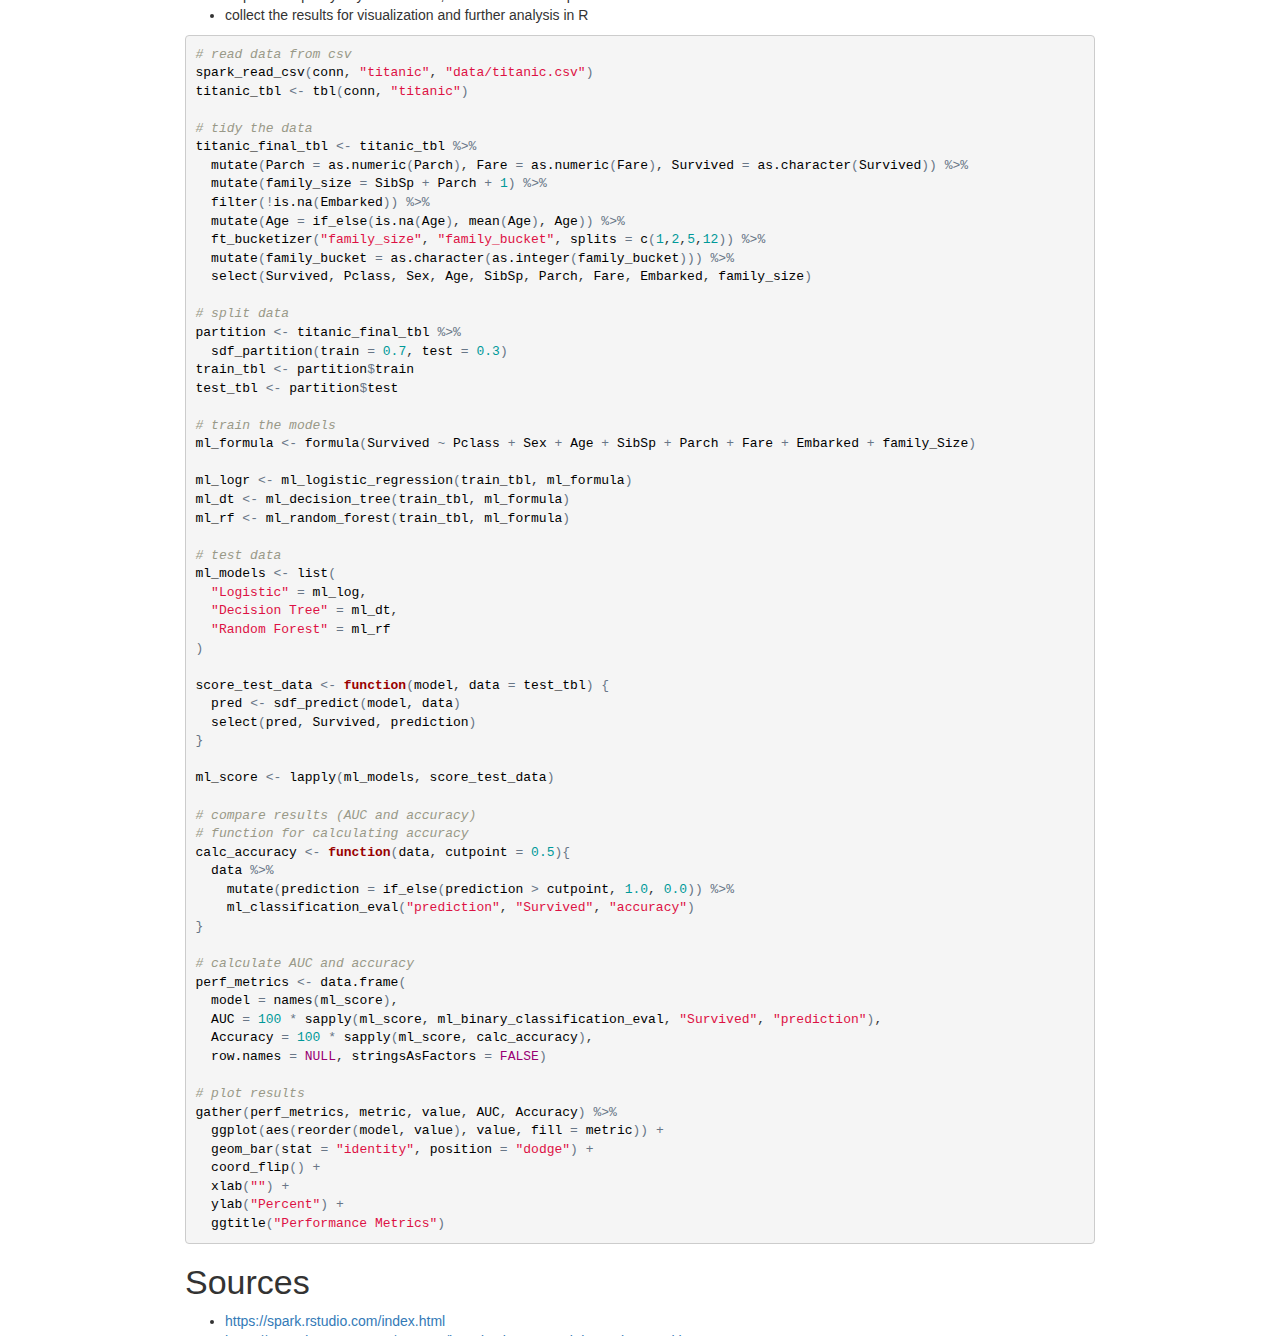
==== commit df2a4a0a: "prawie koniec" ====
--- a/code/tutorial.html
+++ b/code/tutorial.html
@@ -160,7 +160,7 @@
 # and connection to Spark is established
 
 # read data from csv 
-spark_read_csv(conn, &quot;wine&quot;, &quot;data/wine.csv&quot;)
+spark_read_csv(conn, &quot;titanic&quot;, &quot;data/titanic.csv&quot;)
 
 # copy data.frame from R
 library(MASS) # for dataset Boston
@@ -385,64 +385,304 @@
 </div>
 <div id="machine-learning-techniques" class="section level1">
 <h1>Machine learning techniques</h1>
-<p>In addition to <code>dplyr</code> interface <code>sparklyr</code> contains also the interface which supports access to Spark machine learning library - MLlib. It has two types of functions</p>
-<ol style="list-style-type: decimal">
-<li><code>ft_*</code> - feature transpormation functions</li>
-<li><code>ml_*</code> - machine learning functions</li>
-</ol>
+<p>In addition to <code>dplyr</code> interface <code>sparklyr</code> contains also the interface which supports access to Spark machine learning library - MLlib. It provides three families of functions that you can use with Spark machine learning:</p>
+<ul>
+<li>machine learning algorithms for analyzing data (<code>ml_*</code>)</li>
+<li>feature transformers for manipulating individual features (<code>ft_*</code>)</li>
+<li>functions for manipulating Spark DataFrames (<code>sdf_*</code>)</li>
+</ul>
 <p>It calls Java or Scala code to access Spark libraries directly, without any conversion to SQL and that’s why it is more flexible.</p>
 <div id="ml-transformers" class="section level2">
 <h2>ML transformers</h2>
+<p>A model is often fit not on a dataset as-is, but instead on some transformation of that dataset. Spark provides feature transformers, facilitating many common transformations of data within a Spark DataFrame, and sparklyr exposes these within the <code>ft_*()</code> family of functions. These routines generally take one or more input columns, and generate a new output column formed as a transformation of those columns.</p>
 <p>All the sparklyr feature transformation functions have a similar user interface. The first three arguments are always a Spark tibble, a string naming the input column, and a string naming the output column:</p>
 <pre class="r"><code>a_tibble %&gt;%
   ft_some_transformation(&quot;x&quot;, &quot;y&quot;, some_other_args)</code></pre>
 <div id="transform-continuous-variable-to-binary" class="section level3">
 <h3>Transform continuous variable to binary</h3>
-<pre class="r"><code># convert continuous column into logical
-house_prices_tbl %&gt;% 
-  ft_binarizer(&quot;age&quot;, &quot;is_old&quot;, 50)
+<pre class="r"><code># creating tibble for new dataset
+iris &lt;- iris
+copy_to(conn, iris, &quot;iris&quot;)
+iris_tbl &lt;- tbl(conn, &quot;iris&quot;)
+
+# be careful - dots in the columns' names have been replaced by underscores!
+glimpse(iris_tbl)
+
+# convert continuous column into logical
+iris_tbl %&gt;% 
+  ft_binarizer(&quot;Petal_Length&quot;, &quot;petal_is_long&quot;, 4)
 
 # when collecting to R
-collected &lt;- house_prices_tbl %&gt;% 
-  ft_binarizer(&quot;age&quot;, &quot;is_old&quot;, 50) %&gt;% 
+collected &lt;- iris_tbl %&gt;% 
+  ft_binarizer(&quot;Petal_Length&quot;, &quot;petal_is_long&quot;, 4) %&gt;% 
   collect() %&gt;% 
-  mutate(is_old = as.logical(is_old))</code></pre>
+  mutate(petal_is_long = as.logical(petal_is_long))</code></pre>
 <p><code>ft_binarizer()</code> function converts continuous variable into logical. The additional argument (referred above as <code>some_other_args</code>) is threshold - the number which splits the scale into 0 and 1 values.</p>
 <p>It’s important to note that the column after transformation consists of DoubleType values so when you collect data back into R you have to transform this column to logical.</p>
 </div>
 <div id="transform-continuous-variable-to-caterogical" class="section level3">
 <h3>Transform continuous variable to caterogical</h3>
 <pre class="r"><code># convert continuous column into categorical
-# [0, 20) - 0, [20, 40) - 1, [40, 60) - 2 ...
-house_prices_tbl %&gt;% 
-  ft_bucketizer(&quot;age&quot;, &quot;age_level&quot;, splits = c(0, 20, 40, 60, 80, Inf))
+# [0, 5) - 0, [5, 6) - 1, [6, 7) - 2 ...
+iris_tbl %&gt;% 
+  ft_bucketizer(&quot;Sepal_Length&quot;, &quot;sepal_length_level&quot;, splits = c(0, 5, 6, 7, Inf))
 
 # when collecting to R
-splits &lt;- c(0, 20, 40, 60, 80, Inf)
-collected &lt;- house_prices_tbl %&gt;% 
-  ft_bucketizer(&quot;age&quot;, &quot;age_level&quot;, splits = splits) %&gt;% 
+splits &lt;- c(0, 5, 6, 7, Inf)
+collected &lt;- iris_tbl %&gt;% 
+  ft_bucketizer(&quot;Sepal_Length&quot;, &quot;sepal_length_level&quot;, splits = splits) %&gt;% 
   collect() %&gt;% 
-  mutate(age_level = factor(age_level))
+  mutate(sepal_length_level = factor(sepal_length_level))
 
 # convert continuous column into categorical by quantiles
-house_prices_tbl %&gt;%
-  ft_bucketizer(&quot;age&quot;, &quot;age_level&quot;, splits = c(0, 20, 40, 60, 80, Inf)) %&gt;% 
-  ft_quantile_discretizer(&quot;age&quot;, &quot;age_level_q&quot;, n.buckets = 5)</code></pre>
+iris_tbl %&gt;%
+  ft_bucketizer(&quot;Sepal_Length&quot;, &quot;sepal_length_level&quot;, splits = c(0, 5, 6, 7, Inf)) %&gt;% 
+  ft_quantile_discretizer(&quot;Sepal_Length&quot;, &quot;sepal_length_level_q&quot;, n.buckets = 4)</code></pre>
 <p><code>ft_bucketizer()</code> is similar to <code>cut()</code> function in basic R - it splits continuous variable into bins. This time, instead for one threshold (as in <code>ft_binarizer()</code>) we pass vector of thresholds.</p>
 <p>The function returns a numeric vector, so if you want to work on the results in R, you need to convert it to a factor.</p>
 <p>When we want cut the continuous variable into buckets by quantiles we use <code>ft_quantile_discretizer()</code> function. Using the argument <code>n.buckets</code> we can determine number of buckets we want.</p>
 </div>
-</div>
-<div id="sql-transformer" class="section level2">
-<h2>SQL transformer ???</h2>
-<p>ft_sql_transformer</p>
-</div>
-</div>
-<div id="ml" class="section level1">
-<h1>ML</h1>
-</div>
-<div id="flow-od-poczatku-do-konca" class="section level1">
-<h1>flow od początku do końca</h1>
+<div id="encode-character-column-into-numerical-column" class="section level3">
+<h3>Encode character column into numerical column</h3>
+<pre class="r"><code>iris_tbl %&gt;% 
+  ft_string_indexer(&quot;Species&quot;, &quot;species_ind&quot;)</code></pre>
+<p>Machine learning algorithms from <code>sparklyr</code> return encoded prediciton values instead of original values. That’s why we will use <code>ft_string_indexer()</code> to encode dependent variables in our datasets. It encodes a column of labels into a column of label indices. The indices are in [0, numLabels), ordered by label frequencies, with the most frequent label assigned index 0. The transformation can be reversed with <code>ft_index_to_string()</code>.</p>
+</div>
+<div id="transform-a-data-using-sql" class="section level3">
+<h3>Transform a data using SQL</h3>
+<pre class="r"><code># use SQL query with ft_sql_transformer() function
+# we get the same result as from the `dbGetQuery()` function
+result &lt;- iris_tbl %&gt;% 
+  ft_sql_transformer(&quot;SELECT Sepal_Length, Sepal_width FROM iris WHERE Petal_Width &lt; 1 LIMIT 10&quot;)
+
+# this is still tibble!
+class(result)</code></pre>
+<p>Another way to use SQL when manipulating the data is to simply use <code>ft_sql_transformer()</code> function. There’s no need to use <code>DBI</code> package any more since we have the same functionality in <code>spraklyr</code> package.</p>
+<p>The difference between the two functions is that the function from <code>sparklyr</code> packages will return tibble object, not a data frame.</p>
+</div>
+</div>
+<div id="split-data-to-training-and-test-set" class="section level2">
+<h2>Split data to training and test set</h2>
+<pre class="r"><code># first we add column 'species_ind'
+iris_tbl_ind &lt;- iris_tbl %&gt;% 
+  ft_string_indexer(&quot;Species&quot;, &quot;Species_ind&quot;)
+
+# split data on training and testing set
+train_test &lt;- iris_tbl_ind %&gt;% 
+  sdf_partition(training = 0.7, testing = 0.3)
+
+# you can split data set into more than two sets!
+# if the fractions don't add up to one they will be scaled
+iris_tbl %&gt;% 
+  sdf_partition(set_a = 0.3, set_b = 0.3, set_c = 0.6)
+
+# use indexing operator to access the subset
+training_tbl &lt;- train_test$training
+testing_tbl &lt;- train_test[[&quot;testing&quot;]]</code></pre>
+<p>Before the modeling we have to split our data set into training and testing sets. We fit the model on the training set and test the model predictions against the testing set. <code>sdf_partition()</code> function provides a way of partitioning your data frame into training and testing sets. We can use any set names and we can split data set into more than two subsets.</p>
+<p>The return value is a list of tibble.</p>
+</div>
+<div id="machine-learning-functions" class="section level2">
+<h2>Machine learning functions</h2>
+<p>The <code>ml_*()</code> functions take the arguments <code>response</code> and <code>features</code>. But <code>features</code> can also be a formula with main effects. The intercept term can be omitted by using -1. Check in help all available arguments for a specific function.</p>
+<pre class="r"><code># equivalent statements
+ml_linear_regression(z ~ -1 + x + y)
+ml_linear_regression(intercept = FALSE, response = &quot;z&quot;, features = c(&quot;x&quot;, &quot;y&quot;))</code></pre>
+<div id="linear-regression" class="section level3">
+<h3>Linear regression</h3>
+<pre class="r"><code># train linear regression model
+model_lr &lt;- iris_tbl %&gt;% 
+  select(Petal_Width, Petal_Length) %&gt;%
+  ml_linear_regression(Petal_Length ~ Petal_Width)
+
+# check model summary
+summary(model_lr)
+
+# how well the model fits?
+library(ggplot2)
+iris_tbl %&gt;%
+  select(Petal_Width, Petal_Length) %&gt;%
+  collect %&gt;%
+  ggplot(aes(Petal_Length, Petal_Width)) +
+    geom_point(aes(Petal_Width, Petal_Length)) +
+    geom_abline(aes(slope = coef(model_lr)[2], intercept = coef(model_lr)[1]), color = &quot;red&quot;) +
+    labs(x = &quot;Petal Width&quot;, y = &quot;Petal Length&quot;)</code></pre>
+<p>Use Spark’s linear regression to model the linear relationship between a response variable and one or more explanatory variables.</p>
+</div>
+<div id="logistic-regression" class="section level3">
+<h3>Logistic regression</h3>
+<pre class="r"><code># prepare dataset - iris but only with two classes
+iris_tbl_ind2 &lt;- iris_tbl %&gt;% 
+  filter(Species != &quot;virginica&quot;) %&gt;% 
+  ft_string_indexer(&quot;Species&quot;, &quot;Species_ind&quot;)
+
+train_test2 &lt;- iris_tbl_ind2 %&gt;% 
+  sdf_partition(training = 0.7, testing = 0.3)
+
+training_tbl2 &lt;- train_test2$training
+testing_tbl2 &lt;- train_test2$testing
+
+# train logistic regression model
+model_logr &lt;- training_tbl2 %&gt;%
+  ml_logistic_regression(Species_ind ~ Petal_Length + Petal_Width)
+
+# check model summary
+summary(model_logr)
+
+# predict classes for testing set
+pred_logr &lt;- sdf_predict(model_logr, testing_tbl2) 
+
+# compare predicted classes with real classess (in R)
+result_logr &lt;- pred_logr %&gt;% 
+  select(&quot;Species_ind&quot;, &quot;prediction&quot;) %&gt;% 
+  collect()
+table(result_logr$prediction, result_logr$Species_ind)
+
+# model evaluation
+ml_binary_classification_eval(pred_logr, &quot;Species_ind&quot;, &quot;prediction&quot;, metric = &quot;areaUnderROC&quot;)</code></pre>
+<p>Use Spark’s logistic regression to perform logistic regression, modeling a binary outcome as a function of one or more explanatory variables.</p>
+</div>
+<div id="decision-tree" class="section level3">
+<h3>Decision tree</h3>
+<pre class="r"><code># train decision tree model
+model_dt &lt;- training_tbl %&gt;%
+  ml_decision_tree(Species_ind ~ Petal_Length + Petal_Width)
+
+# predict classes for testing dataset
+predict_dt &lt;- sdf_predict(model_dt, testing_tbl)
+
+# compare predicted classes with real classess (in R)
+result_dt &lt;- predict_dt %&gt;% 
+  select(&quot;Species_ind&quot;, &quot;prediction&quot;) %&gt;% 
+  collect()
+table(result_dt$prediction, result_dt$Species_ind)
+
+# feature importance
+ml_tree_feature_importance(conn, model_dt)
+
+# evaluate model
+ml_classification_eval(predict_dt, &quot;Species_ind&quot;, &quot;prediction&quot;, metric = &quot;accuracy&quot;)</code></pre>
+<p>Perform regression or classification using decision trees.</p>
+</div>
+<div id="random-forests" class="section level3">
+<h3>Random forests</h3>
+<p>Use Spark’s Random Forest to perform regression or multiclass classification.</p>
+<pre class="r"><code># train random forest model
+model_rf &lt;- testing_tbl %&gt;%
+  ml_random_forest(Species_ind ~ Petal_Length + Petal_Width, type = &quot;classification&quot;)
+
+# predict classes for testing dataset
+predict_rf &lt;- sdf_predict(model_rf, testing_tbl)
+
+# compare predicted classes with real classess (in R)
+result_rf &lt;- predict_rf %&gt;% 
+  select(&quot;Species_ind&quot;, &quot;prediction&quot;) %&gt;% 
+  collect()
+table(result_rf$prediction, result_rf$Species_ind)
+
+# feature importance
+ml_tree_feature_importance(conn, model_rf)
+
+# evaluate model
+ml_classification_eval(predict_rf, &quot;Species_ind&quot;, &quot;prediction&quot;, metric = &quot;accuracy&quot;)</code></pre>
+</div>
+<div id="utilities" class="section level3">
+<h3>Utilities</h3>
+<p>There are few function which are very useful for interacting with Spark model fits:</p>
+<ul>
+<li><code>ml_binary_classification_eval()</code> - calculates the area under the curve (<code>metric = &quot;areaUnderROC&quot;</code>) for a binary classification model,</li>
+<li><code>ml_classification_eval()</code> - calculates performance metrics (<code>metric = c(&quot;f1&quot;, &quot;precision&quot;, &quot;recall&quot;, &quot;weightedPrecision&quot;, &quot;weightedRecall&quot;, &quot;accuracy&quot;</code>) for binary and multiclass classification model.</li>
+<li><code>ml_tree_feature_importance()</code> - calculates variable importance for decision trees (i.e. decision trees, random forests, gradient boosted trees).</li>
+</ul>
+</div>
+</div>
+<div id="working-workflow" class="section level2">
+<h2>Working workflow</h2>
+<p>An analytic workflow with <code>sparklyr</code> might be composed of the following stages. For an example see Example Workflow:</p>
+<ul>
+<li>perform SQL queries through the <code>sparklyr</code> <code>dplyr</code> interface,</li>
+<li>use the <code>sdf_*()</code> and <code>ft_*()</code> family of functions to generate new columns, or partition your data set,</li>
+<li>choose an appropriate machine learning algorithm from the <code>ml_*()</code> family of functions to model your data,</li>
+<li>inspect the quality of your model fit, and use it to make predictions with new data.</li>
+<li>collect the results for visualization and further analysis in R</li>
+</ul>
+<pre class="r"><code># read data from csv 
+spark_read_csv(conn, &quot;titanic&quot;, &quot;data/titanic.csv&quot;)
+titanic_tbl &lt;- tbl(conn, &quot;titanic&quot;)
+
+# tidy the data
+titanic_final_tbl &lt;- titanic_tbl %&gt;% 
+  mutate(Parch = as.numeric(Parch), Fare = as.numeric(Fare), Survived = as.character(Survived)) %&gt;% 
+  mutate(family_size = SibSp + Parch + 1) %&gt;% 
+  filter(!is.na(Embarked)) %&gt;% 
+  mutate(Age = if_else(is.na(Age), mean(Age), Age)) %&gt;% 
+  ft_bucketizer(&quot;family_size&quot;, &quot;family_bucket&quot;, splits = c(1,2,5,12)) %&gt;% 
+  mutate(family_bucket = as.character(as.integer(family_bucket))) %&gt;% 
+  select(Survived, Pclass, Sex, Age, SibSp, Parch, Fare, Embarked, family_size) 
+
+# split data
+partition &lt;- titanic_final_tbl %&gt;% 
+  sdf_partition(train = 0.7, test = 0.3)
+train_tbl &lt;- partition$train
+test_tbl &lt;- partition$test
+
+# train the models
+ml_formula &lt;- formula(Survived ~ Pclass + Sex + Age + SibSp + Parch + Fare + Embarked + family_Size)
+
+ml_logr &lt;- ml_logistic_regression(train_tbl, ml_formula)
+ml_dt &lt;- ml_decision_tree(train_tbl, ml_formula)
+ml_rf &lt;- ml_random_forest(train_tbl, ml_formula)
+
+# test data
+ml_models &lt;- list(
+  &quot;Logistic&quot; = ml_log,
+  &quot;Decision Tree&quot; = ml_dt,
+  &quot;Random Forest&quot; = ml_rf
+)
+
+score_test_data &lt;- function(model, data = test_tbl) {
+  pred &lt;- sdf_predict(model, data)
+  select(pred, Survived, prediction)
+}
+
+ml_score &lt;- lapply(ml_models, score_test_data)
+
+# compare results (AUC and accuracy)
+# function for calculating accuracy
+calc_accuracy &lt;- function(data, cutpoint = 0.5){
+  data %&gt;% 
+    mutate(prediction = if_else(prediction &gt; cutpoint, 1.0, 0.0)) %&gt;%
+    ml_classification_eval(&quot;prediction&quot;, &quot;Survived&quot;, &quot;accuracy&quot;)
+}
+
+# calculate AUC and accuracy
+perf_metrics &lt;- data.frame(
+  model = names(ml_score),
+  AUC = 100 * sapply(ml_score, ml_binary_classification_eval, &quot;Survived&quot;, &quot;prediction&quot;),
+  Accuracy = 100 * sapply(ml_score, calc_accuracy),
+  row.names = NULL, stringsAsFactors = FALSE)
+
+# plot results
+gather(perf_metrics, metric, value, AUC, Accuracy) %&gt;%
+  ggplot(aes(reorder(model, value), value, fill = metric)) + 
+  geom_bar(stat = &quot;identity&quot;, position = &quot;dodge&quot;) + 
+  coord_flip() +
+  xlab(&quot;&quot;) +
+  ylab(&quot;Percent&quot;) +
+  ggtitle(&quot;Performance Metrics&quot;)</code></pre>
+</div>
+</div>
+<div id="sources" class="section level1">
+<h1>Sources</h1>
+<ul>
+<li><a href="https://spark.rstudio.com/index.html" class="uri">https://spark.rstudio.com/index.html</a></li>
+<li><a href="https://www.datacamp.com/courses/introduction-to-spark-in-r-using-sparklyr" class="uri">https://www.datacamp.com/courses/introduction-to-spark-in-r-using-sparklyr</a></li>
+<li><a href="https://beta.rstudioconnect.com/content/1518/notebook-classification.html" class="uri">https://beta.rstudioconnect.com/content/1518/notebook-classification.html</a></li>
+</ul>
+</div>
+<div id="todo" class="section level1">
+<h1>TODO:</h1>
+<p>naprawic modele w workflow</p>
 </div>
 
 
